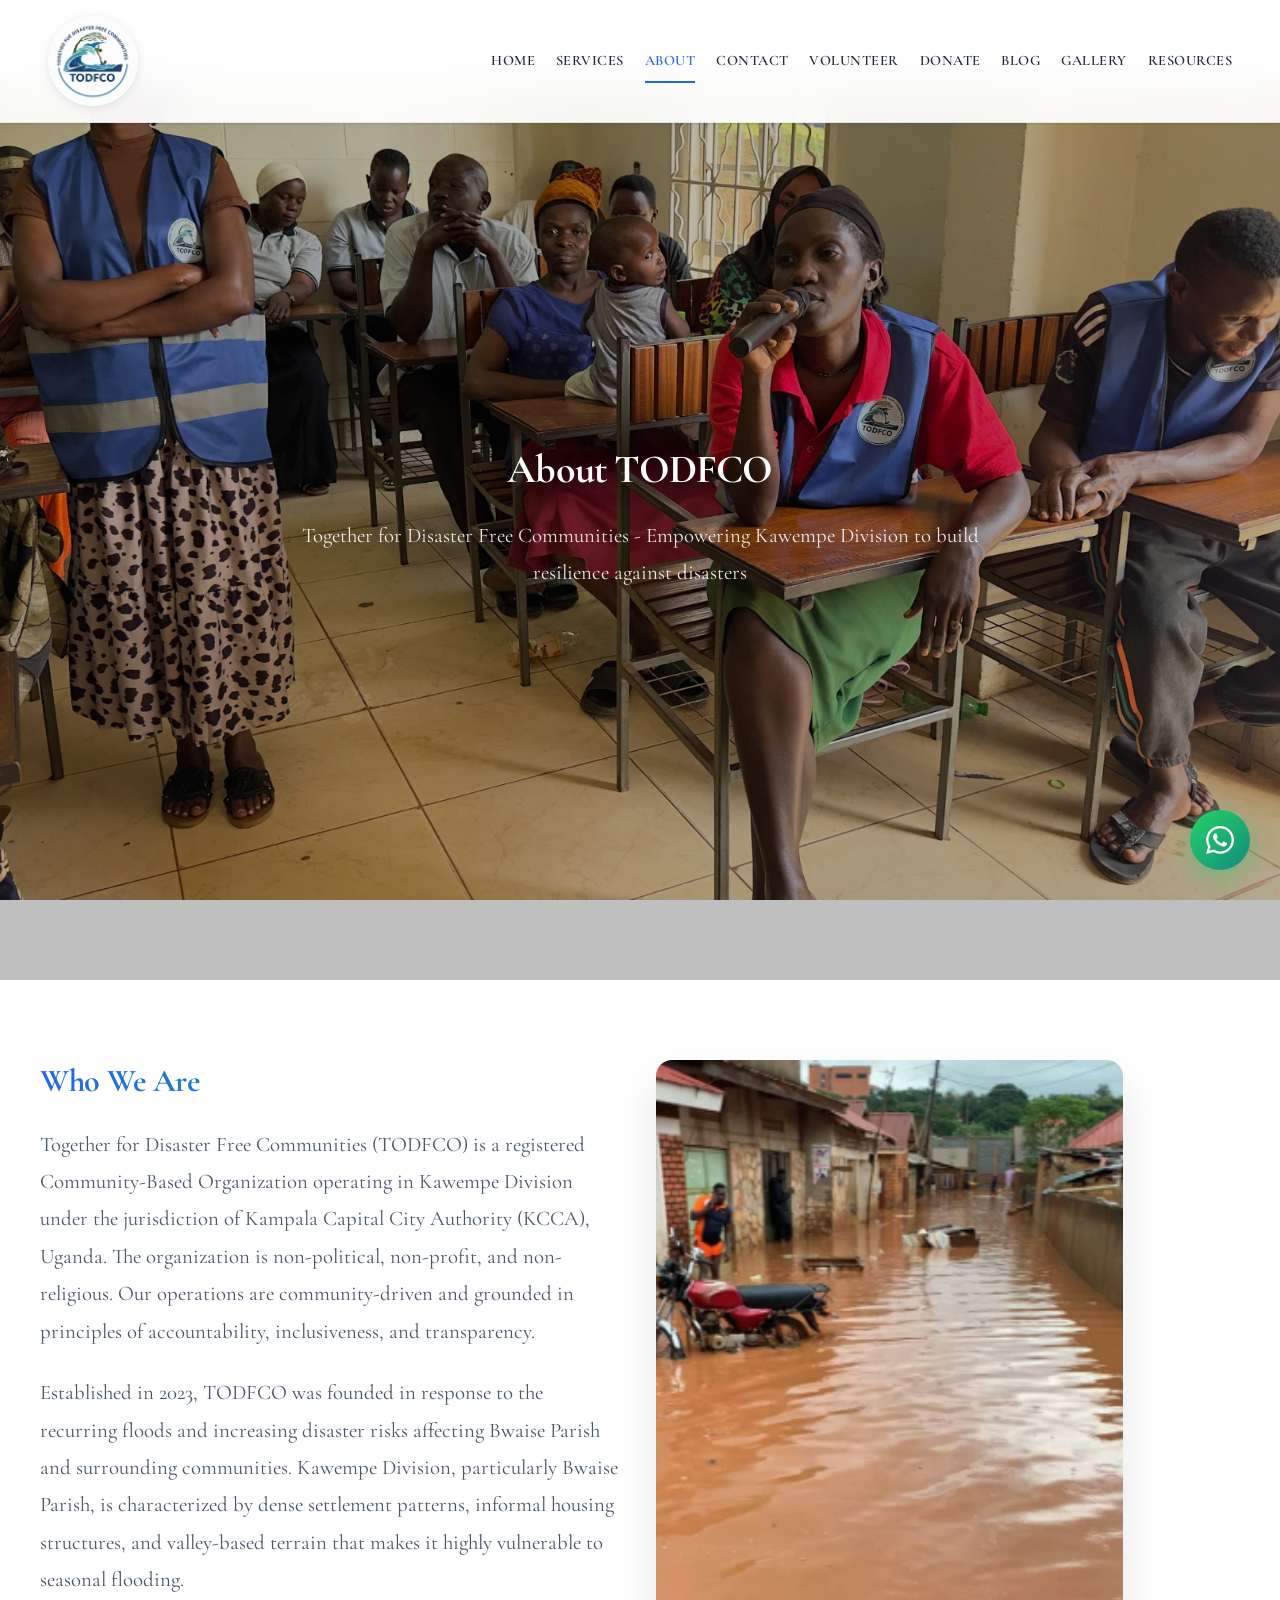
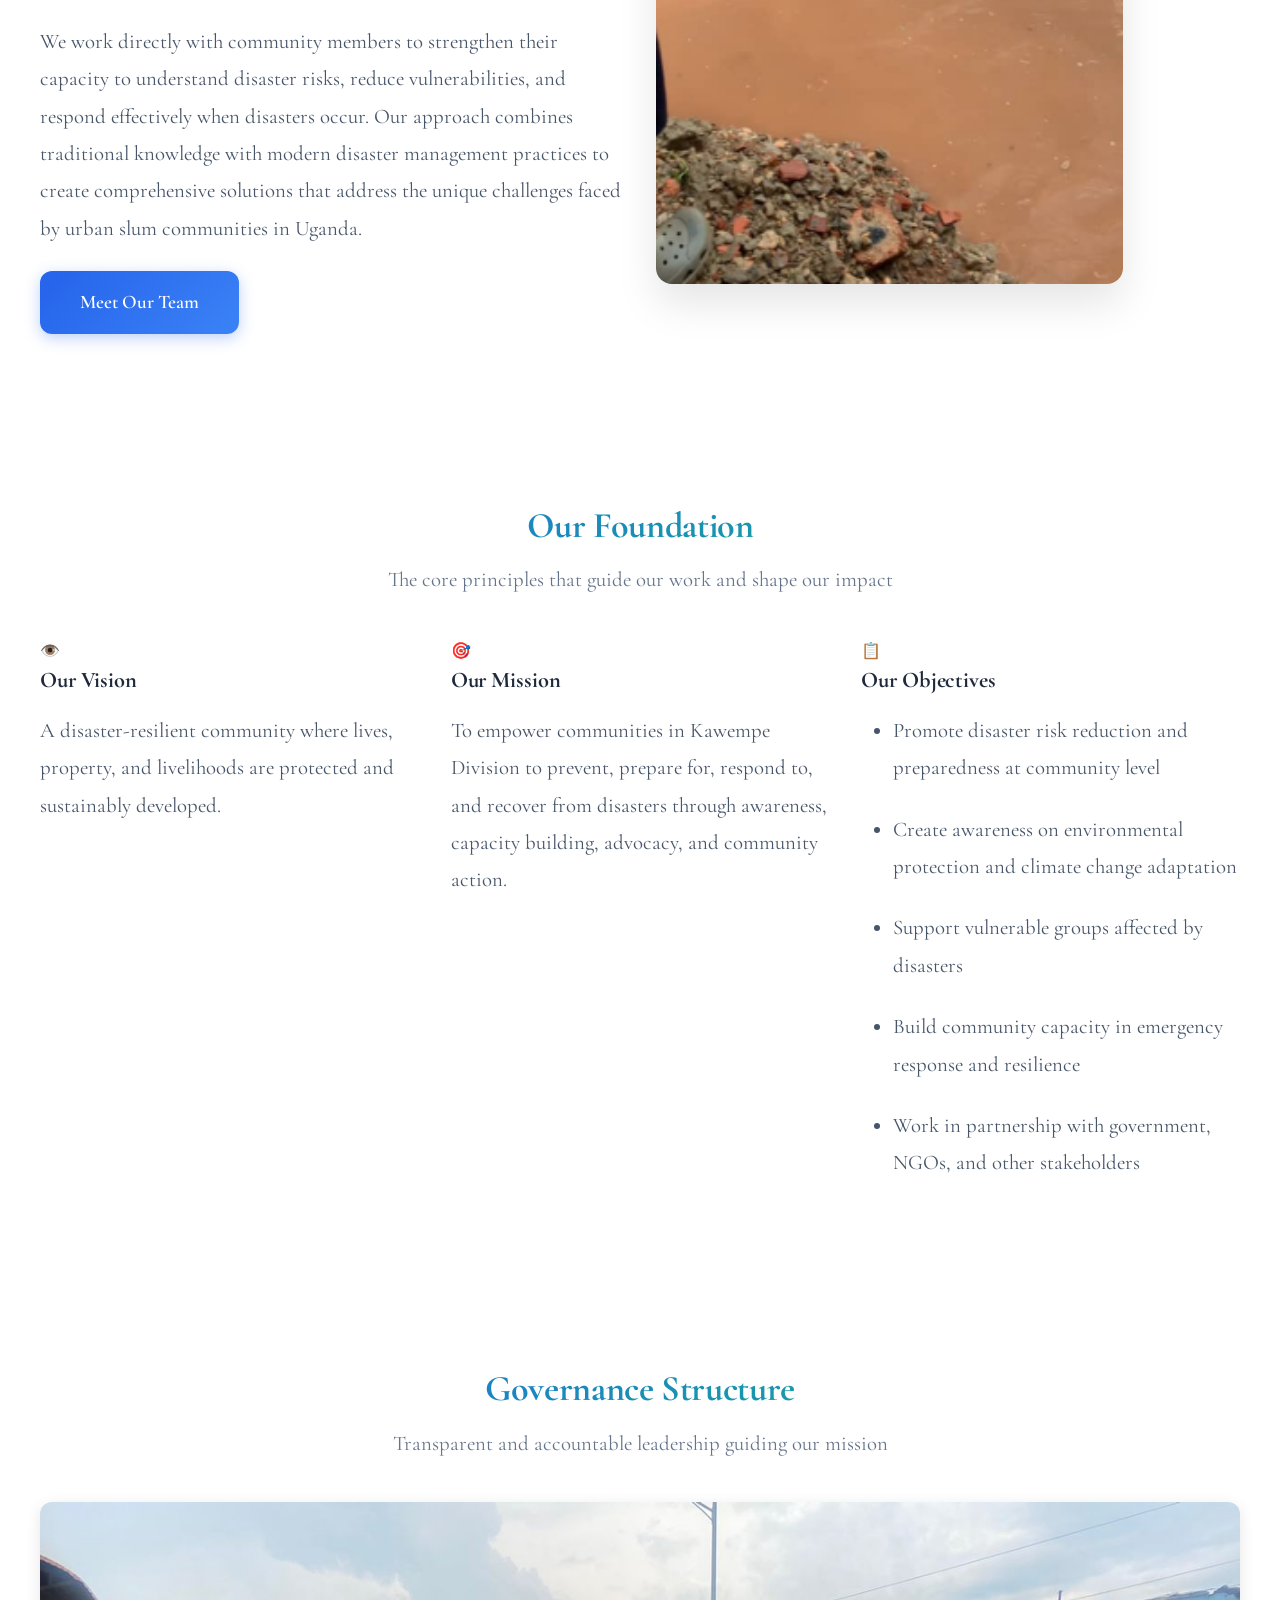
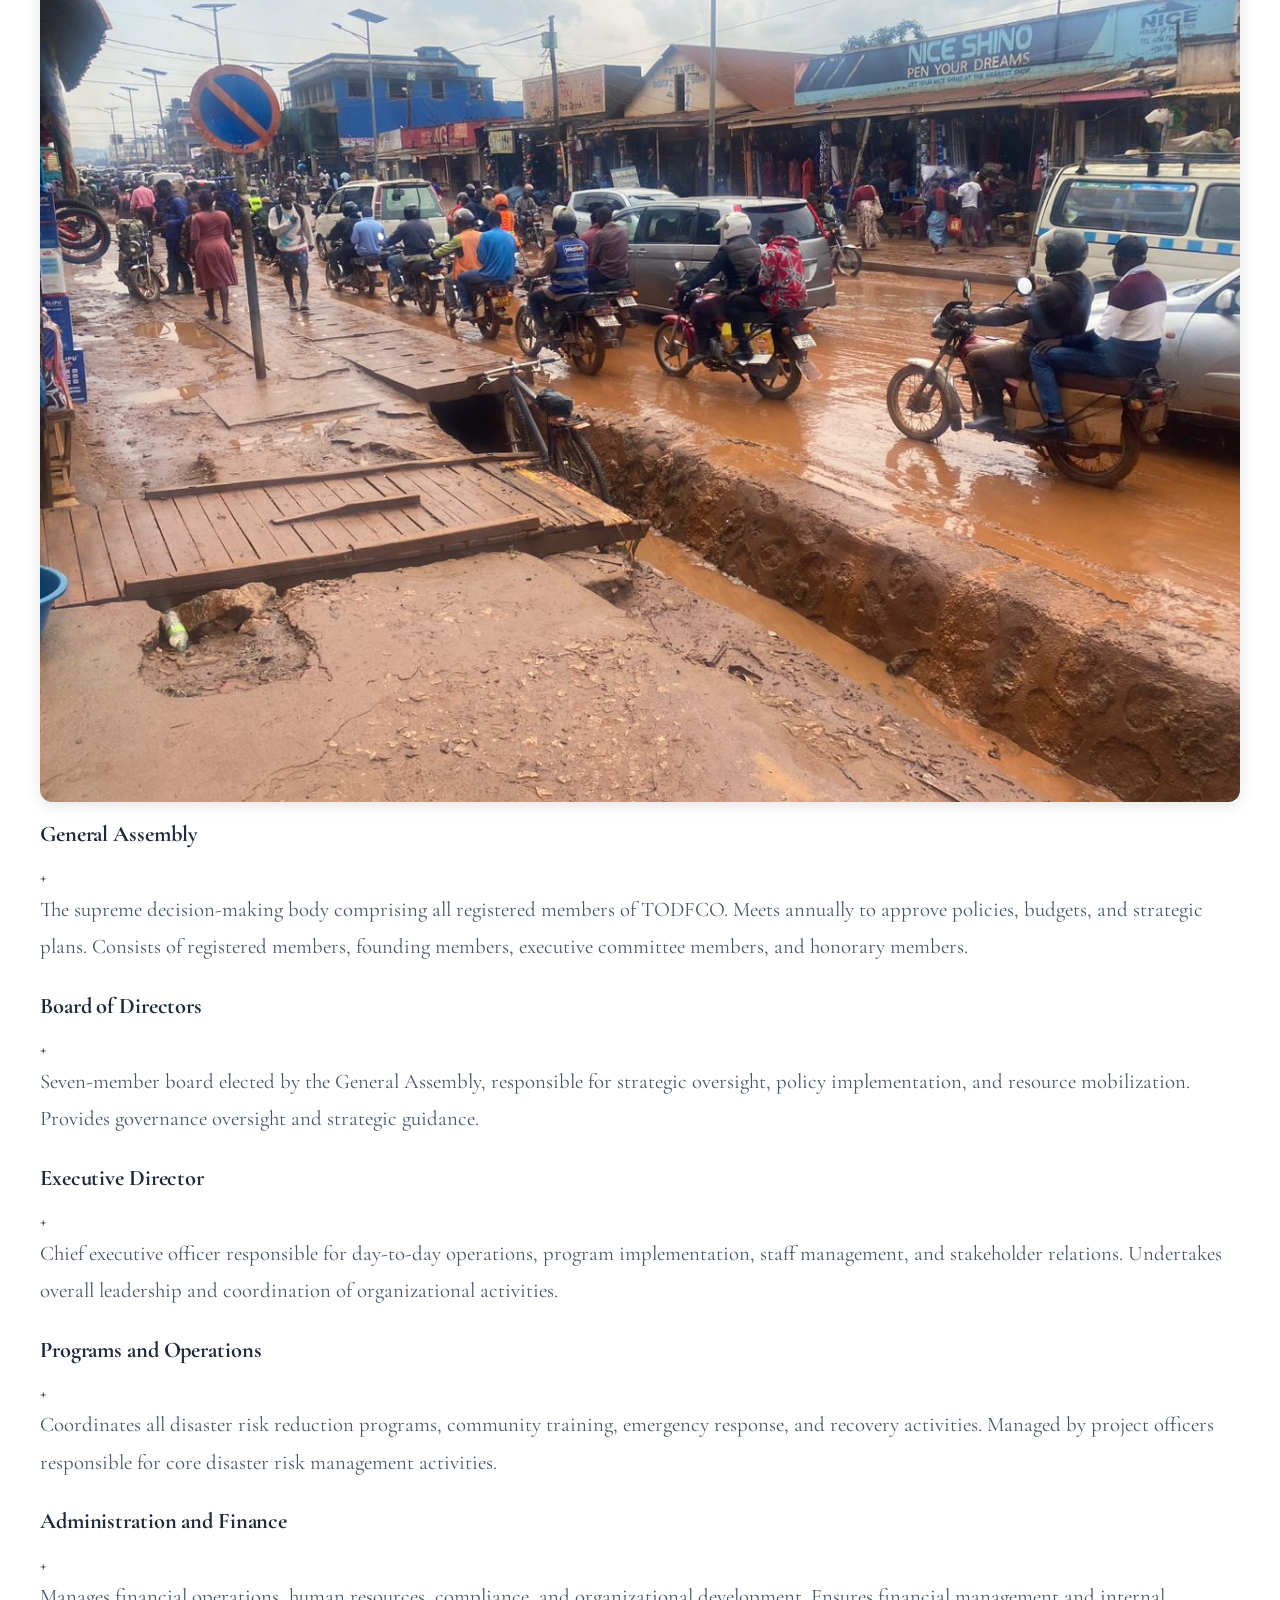
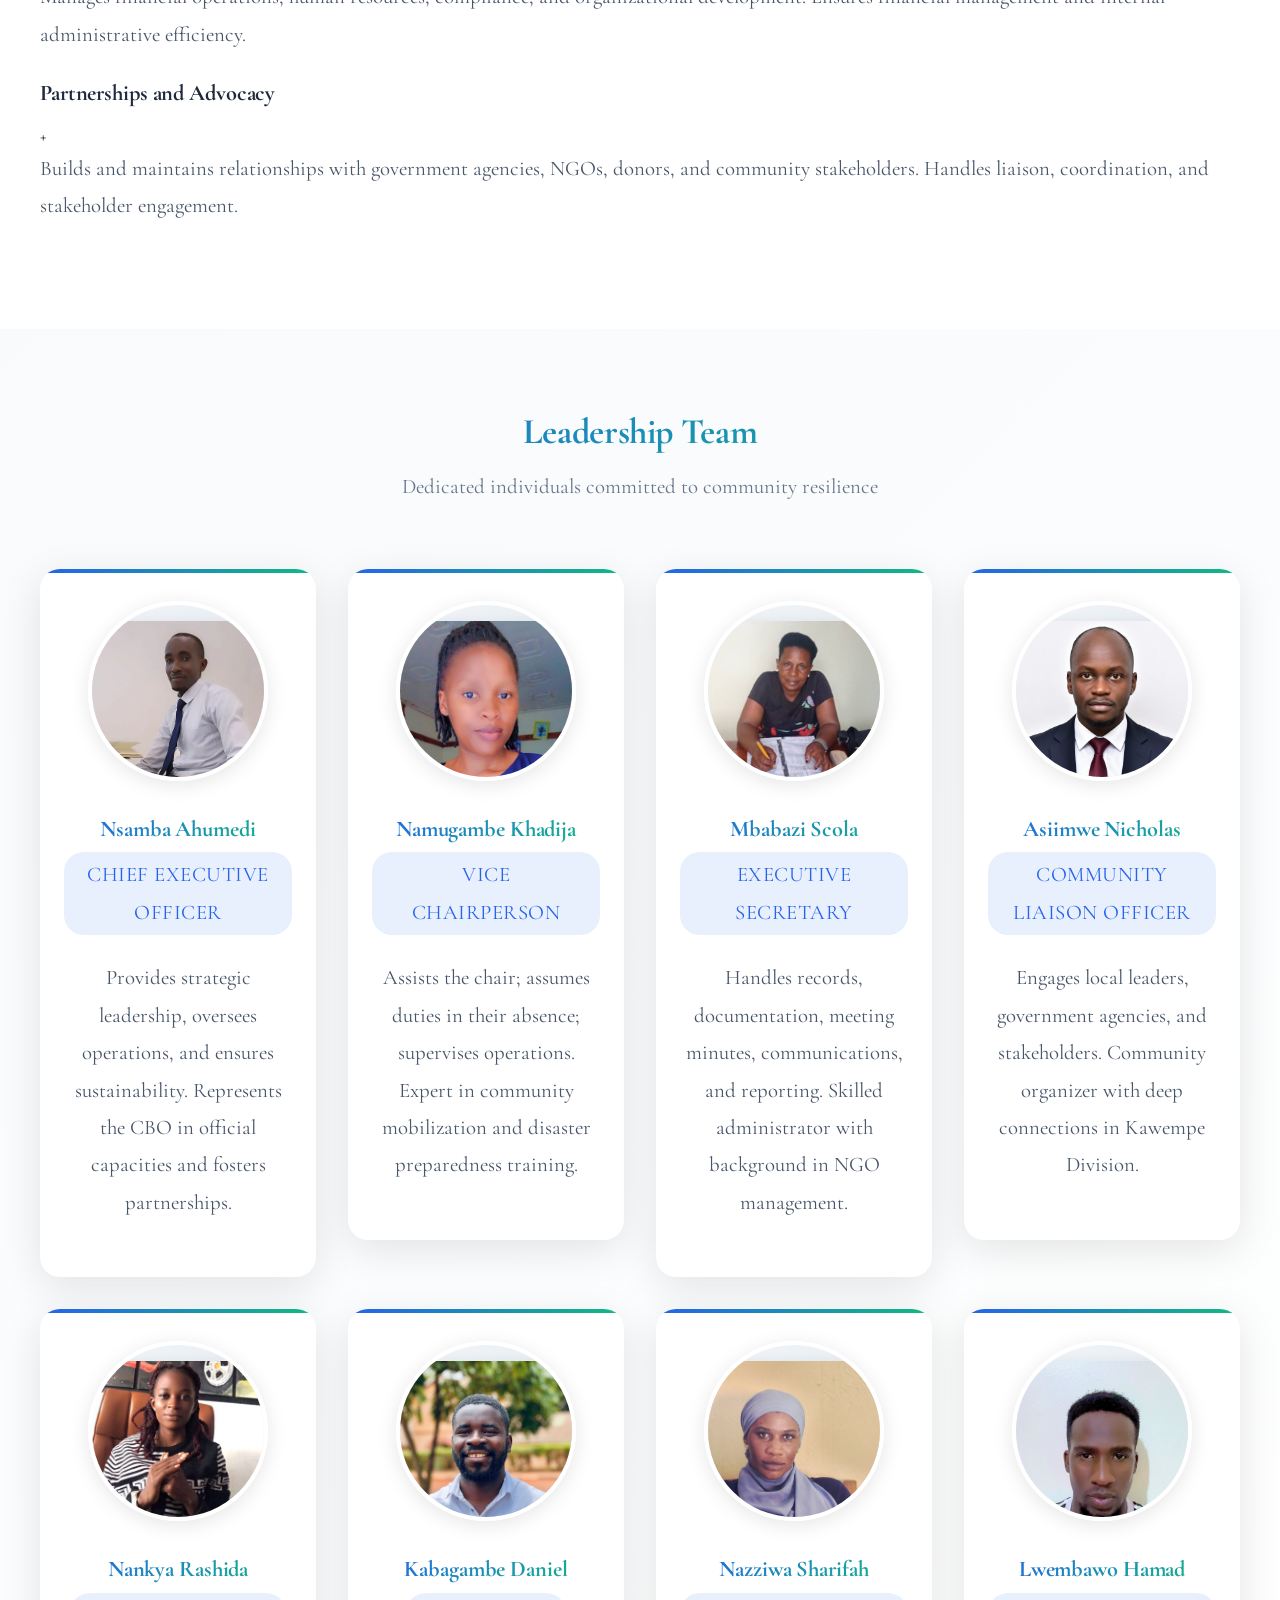
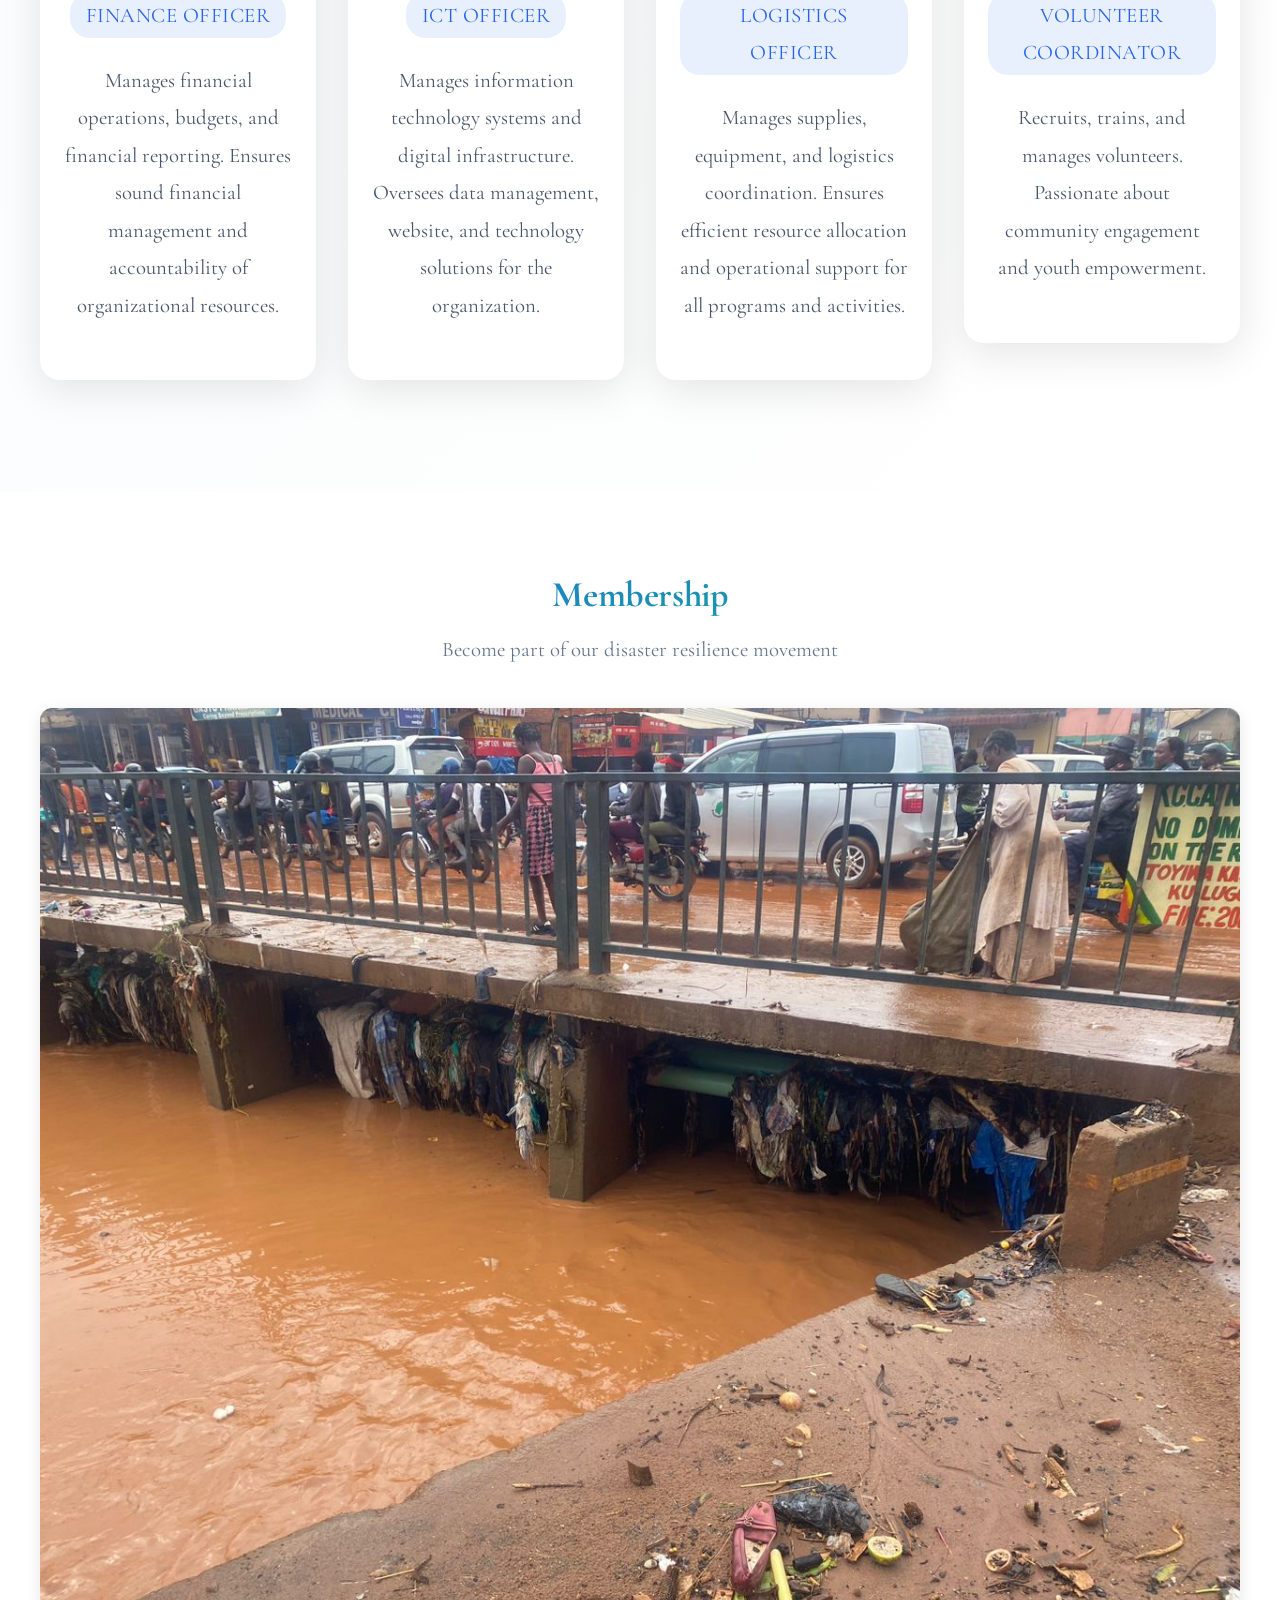
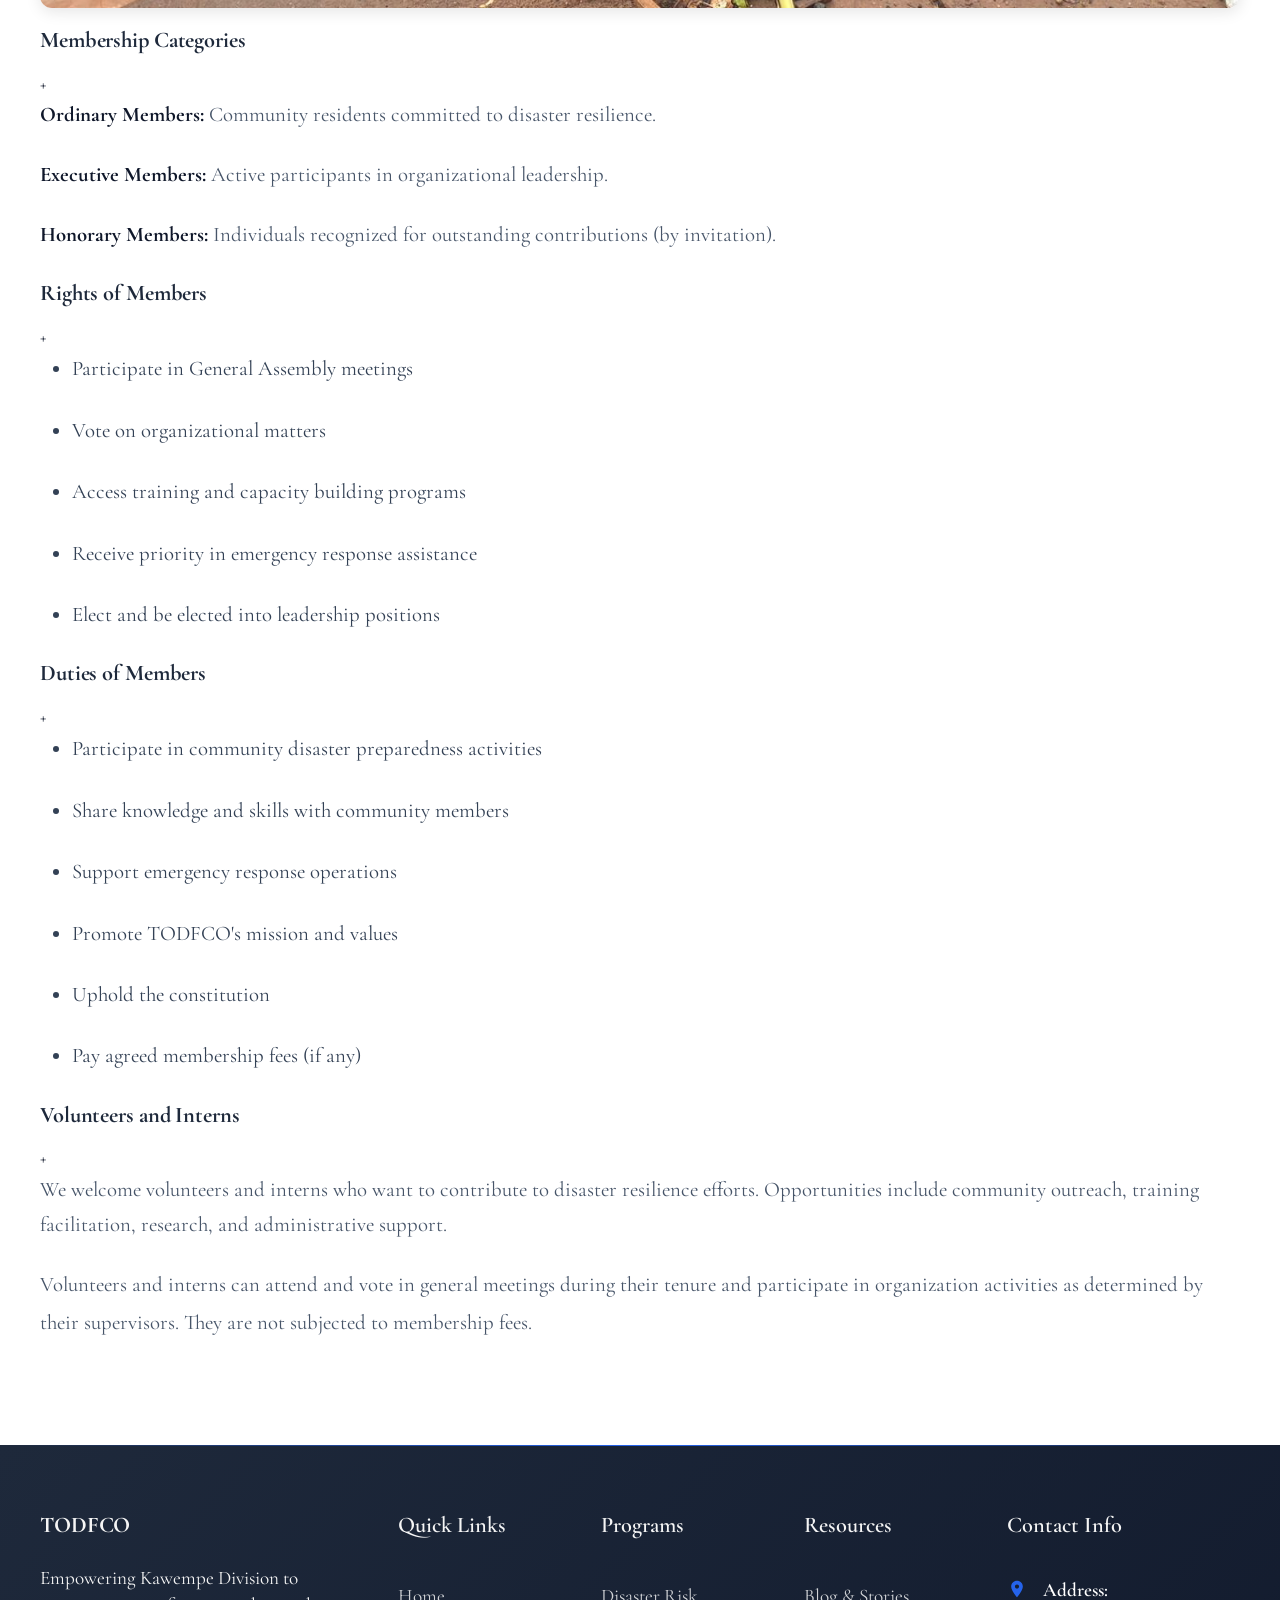
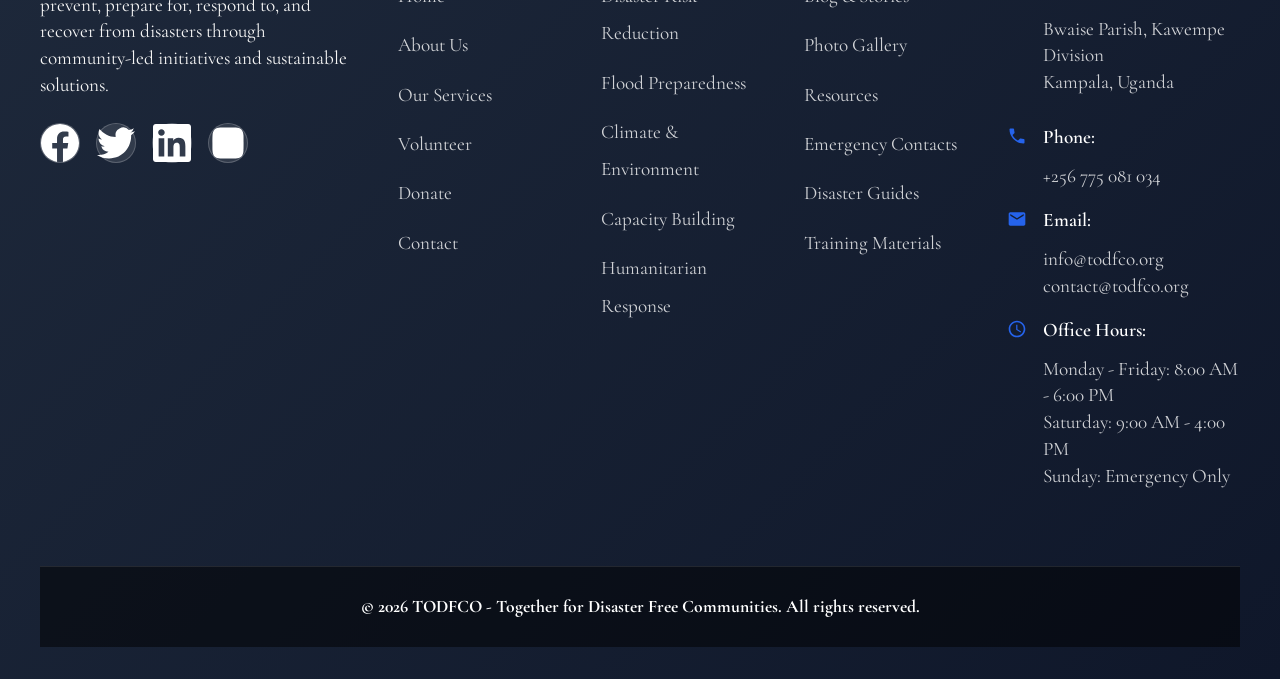
==== about.html @ 514c189b "Removed the hamburger code from main.js entirely — it was inside a DOMContentLoaded that may have be" ====
<!doctype html>
<html lang="en">
  <head>
    <meta charset="UTF-8" />
    <meta name="viewport" content="width=device-width, initial-scale=1.0" />
    <title>About Us | TODFCO - Together for Disaster Free Communities</title>
    <link rel="stylesheet" href="styles.css" />
    <link rel="preconnect" href="https://fonts.googleapis.com" />
    <link rel="preconnect" href="https://fonts.gstatic.com" crossorigin />
    <link
      href="https://fonts.googleapis.com/css2?family=Cormorant+Garamond:wght@300..700&family=Inter:wght@300;400;500;600;700&family=Pirata+One&display=swap"
      rel="stylesheet"
    />
    <link
      rel="stylesheet"
      href="https://cdn.jsdelivr.net/npm/swiper@11/swiper-bundle.min.css"
    />
    <link
      rel="apple-touch-icon"
      sizes="57x57"
      href="images/fav/apple-icon-57x57.png"
    />
    <link
      rel="apple-touch-icon"
      sizes="60x60"
      href="images/fav/apple-icon-60x60.png"
    />
    <link
      rel="apple-touch-icon"
      sizes="72x72"
      href="images/fav/apple-icon-72x72.png"
    />
    <link
      rel="apple-touch-icon"
      sizes="76x76"
      href="images/fav/apple-icon-76x76.png"
    />
    <link
      rel="apple-touch-icon"
      sizes="114x114"
      href="images/fav/apple-icon-114x114.png"
    />
    <link
      rel="apple-touch-icon"
      sizes="120x120"
      href="images/fav/apple-icon-120x120.png"
    />
    <link
      rel="apple-touch-icon"
      sizes="144x144"
      href="images/fav/apple-icon-144x144.png"
    />
    <link
      rel="apple-touch-icon"
      sizes="152x152"
      href="images/fav/apple-icon-152x152.png"
    />
    <link
      rel="apple-touch-icon"
      sizes="180x180"
      href="images/fav/apple-icon-180x180.png"
    />
    <link
      rel="icon"
      type="image/png"
      sizes="192x192"
      href="images/fav/android-icon-192x192.png"
    />
    <link
      rel="icon"
      type="image/png"
      sizes="32x32"
      href="images/fav/favicon-32x32.png"
    />
    <link
      rel="icon"
      type="image/png"
      sizes="96x96"
      href="images/fav/favicon-96x96.png"
    />
    <link
      rel="icon"
      type="image/png"
      sizes="16x16"
      href="images/fav/favicon-16x16.png"
    />
  </head>
  <body class="inner-page">
    <!-- Header -->
    <header class="header">
      <nav class="nav">
        <div class="nav-container">
          <a class="navbar-brand" href="index.html">
            <img
              src="images/logo-modified.png"
              alt="TODFCO Logo"
              class="logo"
              title="TODFCO"
            />
          </a>
          <div class="nav-menu">
            <a href="index.html" class="nav-link">Home</a>
            <a href="services.html" class="nav-link">Services</a>
            <a href="about.html" class="nav-link active">About</a>
            <a href="contact.html" class="nav-link">Contact</a>
            <a href="volunteer.html" class="nav-link">Volunteer</a>
            <a href="donate.html" class="nav-link">Donate</a>
            <a href="blog.html" class="nav-link">Blog</a>
            <a href="gallery.html" class="nav-link">Gallery</a>
            <a href="resources.html" class="nav-link">Resources</a>
          </div>
          <div class="hamburger">
            <span></span>
            <span></span>
            <span></span>
          </div>
        </div>
      </nav>
    </header>

    <!-- About Hero Section -->
    <section class="about-hero">
      <div class="hero-overlay"></div>
      <div class="hero-content">
        <h1>About TODFCO</h1>
        <p>
          Together for Disaster Free Communities - Empowering Kawempe Division
          to build resilience against disasters
        </p>
      </div>
    </section>

    <!-- Organization Introduction -->
    <section class="organization-intro">
      <div class="container">
        <div class="row">
          <div class="col-md-6">
            <div class="intro-content">
              <h2>Who We Are</h2>
              <p>
                Together for Disaster Free Communities (TODFCO) is a registered
                Community-Based Organization operating in Kawempe Division under
                the jurisdiction of Kampala Capital City Authority (KCCA),
                Uganda. The organization is non-political, non-profit, and
                non-religious. Our operations are community-driven and grounded
                in principles of accountability, inclusiveness, and
                transparency.
              </p>
              <p>
                Established in 2023, TODFCO was founded in response to the
                recurring floods and increasing disaster risks affecting Bwaise
                Parish and surrounding communities. Kawempe Division,
                particularly Bwaise Parish, is characterized by dense settlement
                patterns, informal housing structures, and valley-based terrain
                that makes it highly vulnerable to seasonal flooding.
              </p>
              <p>
                We work directly with community members to strengthen their
                capacity to understand disaster risks, reduce vulnerabilities,
                and respond effectively when disasters occur. Our approach
                combines traditional knowledge with modern disaster management
                practices to create comprehensive solutions that address the
                unique challenges faced by urban slum communities in Uganda.
              </p>
              <a href="#leadership" class="cta-button">Meet Our Team</a>
            </div>
          </div>
          <div class="col-md-6">
            <div class="intro-image">
              <img
                src="images/Screenshot from 2026-03-19 23-49-37.png"
                alt="TODFCO Community Engagement"
                class="intro-image-display"
              />
            </div>
          </div>
        </div>
      </div>
    </section>

    <!-- Vision Mission Objectives -->
    <section class="vision-mission">
      <div class="container">
        <div class="section-header">
          <h2>Our Foundation</h2>
          <p>The core principles that guide our work and shape our impact</p>
        </div>
        <div class="row">
          <div class="col-md-4">
            <div class="vision-card">
              <div class="card-icon">
                <span>👁️</span>
              </div>
              <h3>Our Vision</h3>
              <p>
                A disaster-resilient community where lives, property, and
                livelihoods are protected and sustainably developed.
              </p>
            </div>
          </div>
          <div class="col-md-4">
            <div class="mission-card">
              <div class="card-icon">
                <span>🎯</span>
              </div>
              <h3>Our Mission</h3>
              <p>
                To empower communities in Kawempe Division to prevent, prepare
                for, respond to, and recover from disasters through awareness,
                capacity building, advocacy, and community action.
              </p>
            </div>
          </div>
          <div class="col-md-4">
            <div class="objectives-card">
              <div class="card-icon">
                <span>📋</span>
              </div>
              <h3>Our Objectives</h3>
              <ul>
                <li>
                  Promote disaster risk reduction and preparedness at community
                  level
                </li>
                <li>
                  Create awareness on environmental protection and climate
                  change adaptation
                </li>
                <li>Support vulnerable groups affected by disasters</li>
                <li>
                  Build community capacity in emergency response and resilience
                </li>
                <li>
                  Work in partnership with government, NGOs, and other
                  stakeholders
                </li>
              </ul>
            </div>
          </div>
        </div>
      </div>
    </section>

    <!-- Governance Structure -->
    <section class="governance">
      <div class="container">
        <div class="section-header">
          <h2>Governance Structure</h2>
          <p>Transparent and accountable leadership guiding our mission</p>
        </div>
        <div class="governance-content">
          <div class="governance-image">
            <img src="images/sli1.jpeg" alt="Community governance meeting" />
          </div>
          <div class="governance-accordion">
            <div class="accordion-item">
              <div class="accordion-header">
                <h3>General Assembly</h3>
                <span class="accordion-icon">+</span>
              </div>
              <div class="accordion-content">
                <p>
                  The supreme decision-making body comprising all registered
                  members of TODFCO. Meets annually to approve policies,
                  budgets, and strategic plans. Consists of registered members,
                  founding members, executive committee members, and honorary
                  members.
                </p>
              </div>
            </div>
            <div class="accordion-item">
              <div class="accordion-header">
                <h3>Board of Directors</h3>
                <span class="accordion-icon">+</span>
              </div>
              <div class="accordion-content">
                <p>
                  Seven-member board elected by the General Assembly,
                  responsible for strategic oversight, policy implementation,
                  and resource mobilization. Provides governance oversight and
                  strategic guidance.
                </p>
              </div>
            </div>
            <div class="accordion-item">
              <div class="accordion-header">
                <h3>Executive Director</h3>
                <span class="accordion-icon">+</span>
              </div>
              <div class="accordion-content">
                <p>
                  Chief executive officer responsible for day-to-day operations,
                  program implementation, staff management, and stakeholder
                  relations. Undertakes overall leadership and coordination of
                  organizational activities.
                </p>
              </div>
            </div>
            <div class="accordion-item">
              <div class="accordion-header">
                <h3>Programs and Operations</h3>
                <span class="accordion-icon">+</span>
              </div>
              <div class="accordion-content">
                <p>
                  Coordinates all disaster risk reduction programs, community
                  training, emergency response, and recovery activities. Managed
                  by project officers responsible for core disaster risk
                  management activities.
                </p>
              </div>
            </div>
            <div class="accordion-item">
              <div class="accordion-header">
                <h3>Administration and Finance</h3>
                <span class="accordion-icon">+</span>
              </div>
              <div class="accordion-content">
                <p>
                  Manages financial operations, human resources, compliance, and
                  organizational development. Ensures financial management and
                  internal administrative efficiency.
                </p>
              </div>
            </div>
            <div class="accordion-item">
              <div class="accordion-header">
                <h3>Partnerships and Advocacy</h3>
                <span class="accordion-icon">+</span>
              </div>
              <div class="accordion-content">
                <p>
                  Builds and maintains relationships with government agencies,
                  NGOs, donors, and community stakeholders. Handles liaison,
                  coordination, and stakeholder engagement.
                </p>
              </div>
            </div>
          </div>
        </div>
      </div>
    </section>

    <!-- Leadership Team -->
    <section class="leadership" id="leadership">
      <div class="container">
        <div class="section-header animate-fadeIn">
          <h2>Leadership Team</h2>
          <p>Dedicated individuals committed to community resilience</p>
        </div>
        <div class="team-grid">
          <div class="row">
            <div class="col-md-3">
              <div
                class="team-member hover-lift animate-fadeInUp"
                style="animation-delay: 0.1s"
              >
                <div class="member-photo">
                  <img
                    src="images/Ahumedi Nsamba.jpeg"
                    alt="Chief Executive Officer"
                  />
                </div>
                <div class="member-info">
                  <h3>Nsamba Ahumedi</h3>
                  <p class="member-role">Chief Executive Officer</p>
                  <p class="member-bio">
                    Provides strategic leadership, oversees operations, and
                    ensures sustainability. Represents the CBO in official
                    capacities and fosters partnerships.
                  </p>
                </div>
              </div>
            </div>
            <div class="col-md-3">
              <div
                class="team-member hover-lift animate-fadeInUp"
                style="animation-delay: 0.2s"
              >
                <div class="member-photo">
                  <img
                    src="images/Namugambe Khadija .jpeg"
                    alt="Vice Chairperson"
                  />
                </div>
                <div class="member-info">
                  <h3>Namugambe Khadija</h3>
                  <p class="member-role">Vice Chairperson</p>
                  <p class="member-bio">
                    Assists the chair; assumes duties in their absence;
                    supervises operations. Expert in community mobilization and
                    disaster preparedness training.
                  </p>
                </div>
              </div>
            </div>
            <div class="col-md-3">
              <div
                class="team-member hover-lift animate-fadeInUp"
                style="animation-delay: 0.3s"
              >
                <div class="member-photo">
                  <img
                    src="images/Mbabazi Scola.jpeg"
                    alt="Executive Secretary"
                  />
                </div>
                <div class="member-info">
                  <h3>Mbabazi Scola</h3>
                  <p class="member-role">Executive Secretary</p>
                  <p class="member-bio">
                    Handles records, documentation, meeting minutes,
                    communications, and reporting. Skilled administrator with
                    background in NGO management.
                  </p>
                </div>
              </div>
            </div>
            <div class="col-md-3">
              <div
                class="team-member hover-lift animate-fadeInUp"
                style="animation-delay: 0.5s"
              >
                <div class="member-photo">
                  <img src="images/Nicholas asiimwe.jpeg" alt="Community Liaison Officer" />
                </div>
                <div class="member-info">
                  <h3>Asiimwe Nicholas</h3>
                  <p class="member-role">Community Liaison Officer</p>
                  <p class="member-bio">
                    Engages local leaders, government agencies, and
                    stakeholders. Community organizer with deep connections in
                    Kawempe Division.
                  </p>
                </div>
              </div>
            </div>
          </div>
          <div class="row">
            <div class="col-md-3">
              <div
                class="team-member hover-lift animate-fadeInUp"
                style="animation-delay: 0.5s"
              >
                <div class="member-photo">
                  <img src="images/Nankya Rashida.jpeg" alt="Finance Officer" />
                </div>
                <div class="member-info">
                  <h3>Nankya Rashida</h3>
                  <p class="member-role">Finance Officer</p>
                  <p class="member-bio">
                    Manages financial operations, budgets, and financial
                    reporting. Ensures sound financial management and
                    accountability of organizational resources.
                  </p>
                </div>
              </div>
            </div>
            <div class="col-md-3">
              <div
                class="team-member hover-lift animate-fadeInUp"
                style="animation-delay: 0.6s"
              >
                <div class="member-photo">
                  <img src="images/danielkabagambe.jpg" alt="ICT Officer" />
                </div>
                <div class="member-info">
                  <h3>Kabagambe Daniel</h3>
                  <p class="member-role">ICT Officer</p>
                  <p class="member-bio">
                    Manages information technology systems and digital
                    infrastructure. Oversees data management, website, and
                    technology solutions for the organization.
                  </p>
                </div>
              </div>
            </div>
            <div class="col-md-3">
              <div
                class="team-member hover-lift animate-fadeInUp"
                style="animation-delay: 0.7s"
              >
                <div class="member-photo">
                  <img
                    src="images/Nazziwa Sharifah.jpeg"
                    alt="Logistics officer"
                  />
                </div>
                <div class="member-info">
                  <h3>Nazziwa Sharifah</h3>
                  <p class="member-role">Logistics officer</p>
                  <p class="member-bio">
                    Manages supplies, equipment, and logistics coordination.
                    Ensures efficient resource allocation and operational
                    support for all programs and activities.
                  </p>
                </div>
              </div>
            </div>
            <div class="col-md-3">
              <div
                class="team-member hover-lift animate-fadeInUp"
                style="animation-delay: 0.8s"
              >
                <div class="member-photo">
                  <img
                    src="images/Lwembawo Hamad.jpeg"
                    alt="Volunteer Coordinator"
                  />
                </div>
                <div class="member-info">
                  <h3>Lwembawo Hamad</h3>
                  <p class="member-role">Volunteer Coordinator</p>
                  <p class="member-bio">
                    Recruits, trains, and manages volunteers. Passionate about
                    community engagement and youth empowerment.
                  </p>
                </div>
              </div>
            </div>
          </div>
        </div>
      </div>
    </section>

    <!-- Membership -->
    <section class="membership">
      <div class="container">
        <div class="section-header">
          <h2>Membership</h2>
          <p>Become part of our disaster resilience movement</p>
        </div>
        <div class="membership-content">
          <div class="membership-image">
            <img src="images/sli2.jpeg" alt="Community meeting" />
          </div>
          <div class="membership-accordion">
            <div class="accordion-item">
              <div class="accordion-header">
                <h3>Membership Categories</h3>
                <span class="accordion-icon">+</span>
              </div>
              <div class="accordion-content">
                <p>
                  <strong>Ordinary Members:</strong> Community residents
                  committed to disaster resilience.
                </p>
                <p>
                  <strong>Executive Members:</strong> Active participants in
                  organizational leadership.
                </p>
                <p>
                  <strong>Honorary Members:</strong> Individuals recognized for
                  outstanding contributions (by invitation).
                </p>
              </div>
            </div>
            <div class="accordion-item">
              <div class="accordion-header">
                <h3>Rights of Members</h3>
                <span class="accordion-icon">+</span>
              </div>
              <div class="accordion-content">
                <ul>
                  <li>Participate in General Assembly meetings</li>
                  <li>Vote on organizational matters</li>
                  <li>Access training and capacity building programs</li>
                  <li>Receive priority in emergency response assistance</li>
                  <li>Elect and be elected into leadership positions</li>
                </ul>
              </div>
            </div>
            <div class="accordion-item">
              <div class="accordion-header">
                <h3>Duties of Members</h3>
                <span class="accordion-icon">+</span>
              </div>
              <div class="accordion-content">
                <ul>
                  <li>
                    Participate in community disaster preparedness activities
                  </li>
                  <li>Share knowledge and skills with community members</li>
                  <li>Support emergency response operations</li>
                  <li>Promote TODFCO's mission and values</li>
                  <li>Uphold the constitution</li>
                  <li>Pay agreed membership fees (if any)</li>
                </ul>
              </div>
            </div>
            <div class="accordion-item">
              <div class="accordion-header">
                <h3>Volunteers and Interns</h3>
                <span class="accordion-icon">+</span>
              </div>
              <div class="accordion-content">
                <p>
                  We welcome volunteers and interns who want to contribute to
                  disaster resilience efforts. Opportunities include community
                  outreach, training facilitation, research, and administrative
                  support.
                </p>
                <p>
                  Volunteers and interns can attend and vote in general meetings
                  during their tenure and participate in organization activities
                  as determined by their supervisors. They are not subjected to
                  membership fees.
                </p>
              </div>
            </div>
          </div>
        </div>
      </div>
    </section>

    <!-- Footer -->
    <footer class="footer">
      <div class="container">
        <div class="footer-content">
          <div class="footer-section">
            <div class="footer-logo">
              <h3>TODFCO</h3>
              <p>Together for Disaster Free Communities</p>
            </div>
            <div class="footer-description">
              <p>
                Empowering Kawempe Division to prevent, prepare for, respond to,
                and recover from disasters through community-led initiatives and
                sustainable solutions.
              </p>
              <div class="social-links">
                <a
                  href="https://facebook.com/todfco"
                  target="_blank"
                  rel="noopener"
                  class="social-link"
                  aria-label="Facebook"
                >
                  <svg viewBox="0 0 24 24" fill="currentColor">
                    <path
                      d="M24 12.073c0-6.627-5.373-12-12-12s-12 5.373-12 12c0 5.99 4.388 10.954 10.125 11.854v-8.385H7.078v-3.47h3.047V9.43c0-3.007 1.792-4.669 4.533-4.669 1.312 0 2.686.235 2.686.235v2.953H15.83c-1.491 0-1.956.925-1.956 1.874v2.25h3.328l-.532 3.47h-2.796v8.385C19.612 23.027 24 18.062 24 12.073z"
                    />
                  </svg>
                </a>
                <a
                  href="https://twitter.com/todfco"
                  target="_blank"
                  rel="noopener"
                  class="social-link"
                  aria-label="Twitter"
                >
                  <svg viewBox="0 0 24 24" fill="currentColor">
                    <path
                      d="M23.953 4.57a10 10 0 01-2.825.775 4.958 4.958 0 002.163-2.723c-.951.555-2.005.959-3.127 1.184a4.92 4.92 0 00-8.384 4.482C7.69 8.095 4.067 6.13 1.64 3.162a4.822 4.822 0 00-.666 2.475c0 1.71.87 3.213 2.188 4.096a4.904 4.904 0 01-2.228-.616v.06a4.923 4.923 0 003.946 4.827 4.996 4.996 0 01-2.212.085 4.936 4.936 0 004.604 3.417 9.867 9.867 0 01-6.102 2.105c-.39 0-.779-.023-1.17-.067a13.995 13.995 0 007.557 2.209c9.053 0 13.998-7.496 13.998-13.985 0-.21 0-.42-.015-.63A9.935 9.935 0 0024 4.59z"
                    />
                  </svg>
                </a>
                <a
                  href="https://linkedin.com/company/todfco"
                  target="_blank"
                  rel="noopener"
                  class="social-link"
                  aria-label="LinkedIn"
                >
                  <svg viewBox="0 0 24 24" fill="currentColor">
                    <path
                      d="M20.447 20.452h-3.554v-5.569c0-1.328-.027-3.037-1.852-3.037-1.853 0-2.136 1.445-2.136 2.939v5.667H9.351V9h3.414v1.561h.046c.477-.9 1.637-1.85 3.37-1.85 3.601 0 4.267 2.37 4.267 5.455v6.286zM5.337 7.433c-1.144 0-2.063-.926-2.063-2.065 0-1.138.92-2.063 2.063-2.063 1.14 0 2.064.925 2.064 2.063 0 1.139-.925 2.065-2.064 2.065zm1.782 13.019H3.555V9h3.564v11.452zM22.225 0H1.771C.792 0 0 .774 0 1.729v20.542C0 23.227.792 24 1.771 24h20.451C23.2 24 24 23.227 24 22.271V1.729C24 .774 23.2 0 22.222 0h.003z"
                    />
                  </svg>
                </a>
                <a
                  href="https://instagram.com/todfco"
                  target="_blank"
                  rel="noopener"
                  class="social-link"
                  aria-label="Instagram"
                >
                  <svg viewBox="0 0 24 24" fill="currentColor">
                    <path
                      d="M12 2.163c3.204 0 3.584.012 4.85.07 3.252.148 4.771 1.691 4.919 4.919.058 1.265.069 1.645.069 4.849 0 3.205-.012 3.584-.069 4.849-.149 3.225-1.664 4.771-4.919 4.919-1.266.058-1.644.07-4.85.07-3.204 0-3.584-.012-4.849-.07-3.26-.149-4.771-1.699-4.919-4.92-.058-1.265-.07-1.644-.07-4.849 0-3.204.013-3.583.07-4.849.149-3.227 1.664-4.771 4.919-4.919 1.266-.057 1.645-.069 4.849-.069 3.204 0 3.584.011 4.849.069 3.252.148 4.771 1.691 4.919 4.919.058 1.265.07 1.645.07 4.849 0 3.204-.012 3.584-.069 4.849-.149 3.225-1.664 4.771-4.919 4.919-1.266.058-1.645.07-4.85.07zm0-2.163c-3.259 0-3.667-.014-4.947-.072-4.358-.2-6.78-2.618-6.98-6.98-.059-1.281-.073-1.689-.073-4.948 0-3.259.014-3.668.072-4.948.2-4.358 2.617-6.78 6.979-6.98 1.281-.058 1.689-.072 4.948-.072 3.259 0 3.668.014 4.948.072 4.358.2 6.78 2.618 6.98 6.98.058 1.281.072 1.689.072 4.948 0 3.259-.014 3.668-.072 4.948-.2 4.358-2.618 6.78-6.98 6.979-1.28.058-1.689.072-4.948.072zm-5.48-6.836a4.5 4.5 0 118.998 0 4.5 4.5 0 01-8.998 0zm4.5 2.25a2.25 2.25 0 110-4.5 2.25 2.25 0 010 4.5z"
                    />
                  </svg>
                </a>
              </div>
            </div>
          </div>

          <div class="footer-section">
            <h4>Quick Links</h4>
            <ul class="footer-links">
              <li><a href="index.html">Home</a></li>
              <li><a href="about.html">About Us</a></li>
              <li><a href="services.html">Our Services</a></li>
              <li><a href="volunteer.html">Volunteer</a></li>
              <li><a href="donate.html">Donate</a></li>
              <li><a href="contact.html">Contact</a></li>
            </ul>
          </div>

          <div class="footer-section">
            <h4>Programs</h4>
            <ul class="footer-links">
              <li>
                <a href="services.html#disaster-risk"
                  >Disaster Risk Reduction</a
                >
              </li>
              <li>
                <a href="services.html#flood-prepared">Flood Preparedness</a>
              </li>
              <li>
                <a href="services.html#climate-environment"
                  >Climate & Environment</a
                >
              </li>
              <li>
                <a href="services.html#capacity-building">Capacity Building</a>
              </li>
              <li>
                <a href="services.html#humanitarian">Humanitarian Response</a>
              </li>
            </ul>
          </div>

          <div class="footer-section">
            <h4>Resources</h4>
            <ul class="footer-links">
              <li><a href="blog.html">Blog & Stories</a></li>
              <li><a href="gallery.html">Photo Gallery</a></li>
              <li><a href="resources.html">Resources</a></li>
              <li><a href="resources.html#emergency">Emergency Contacts</a></li>
              <li><a href="resources.html#guides">Disaster Guides</a></li>
              <li><a href="resources.html#training">Training Materials</a></li>
            </ul>
          </div>

          <div class="footer-section">
            <h4>Contact Info</h4>
            <div class="contact-info">
              <div class="contact-item">
                <svg
                  viewBox="0 0 24 24"
                  fill="currentColor"
                  class="contact-icon"
                >
                  <path
                    d="M12 2C8.13 2 5 5.13 5 9c0 5.25 7 13 7 13s7-7.75 7-13c0-3.87-3.13-7-7-7zm0 9.5c-1.38 0-2.5-1.12-2.5-2.5s1.12-2.5 2.5-2.5 2.5 1.12 2.5 2.5-1.12 2.5-2.5 2.5z"
                  />
                </svg>
                <div class="contact-details">
                  <p><strong>Address:</strong></p>
                  <p>Bwaise Parish, Kawempe Division<br />Kampala, Uganda</p>
                </div>
              </div>

              <div class="contact-item">
                <svg
                  viewBox="0 0 24 24"
                  fill="currentColor"
                  class="contact-icon"
                >
                  <path
                    d="M6.62 10.79c1.44 2.83 3.76 5.14 6.59 6.59l2.2-2.2c.27-.27.67-.36 1.02-.24 1.12.37 2.33.57 3.57.57.55 0 1 .45 1 1V20c0 .55-.45 1-1 1-9.39 0-17-7.61-17-17 0-.55.45-1 1-1h3.5c.55 0 1 .45 1 1 0 1.25.2 2.45.57 3.57.11.35.03.74-.25 1.02l-2.2 2.2z"
                  />
                </svg>
                <div class="contact-details">
                  <p><strong>Phone:</strong></p>
                  <a href="tel:+256775081034">+256 775 081 034</a>
                </div>
              </div>

              <div class="contact-item">
                <svg
                  viewBox="0 0 24 24"
                  fill="currentColor"
                  class="contact-icon"
                >
                  <path
                    d="M20 4H4c-1.1 0-1.99.9-1.99 2L2 18c0 1.1.9 2 2 2h16c1.1 0 2-.9 2-2V6c0-1.1-.9-2-2-2zm0 4l-8 5-8-5V6l8 5 8-5v2z"
                  />
                </svg>
                <div class="contact-details">
                  <p><strong>Email:</strong></p>
                  <a href="mailto:info@todfco.org">info@todfco.org</a><br />
                  <a href="mailto:contact@todfco.org">contact@todfco.org</a>
                </div>
              </div>

              <div class="contact-item">
                <svg
                  viewBox="0 0 24 24"
                  fill="currentColor"
                  class="contact-icon"
                >
                  <path
                    d="M11.99 2C6.47 2 2 6.48 2 12s4.47 10 9.99 10C17.52 22 22 17.52 22 12S17.52 2 11.99 2zM12 20c-4.42 0-8-3.58-8-8s3.58-8 8-8 8 3.58 8 8-3.58 8-8 8zm.5-13H11v6l5.25 3.15.75-1.23-4.5-2.67z"
                  />
                </svg>
                <div class="contact-details">
                  <p><strong>Office Hours:</strong></p>
                  <p>
                    Monday - Friday: 8:00 AM - 6:00 PM<br />Saturday: 9:00 AM -
                    4:00 PM<br />Sunday: Emergency Only
                  </p>
                </div>
              </div>
            </div>
          </div>
        </div>

        <div class="footer-bottom">
          <div class="footer-bottom-content">
            <p class="copyright">
              &copy; <span id="year"></span> TODFCO - Together for Disaster Free
              Communities. All rights reserved.
            </p>
          </div>
        </div>
      </div>
    </footer>

    <!-- WhatsApp Floating Button -->
    <a
      href="https://wa.me/256775081034"
      class="whatsapp-float"
      target="_blank"
      rel="noopener noreferrer"
    >
      <svg viewBox="0 0 24 24" fill="white" width="24" height="24">
        <path
          d="M17.472 14.382c-.297-.149-1.758-.867-2.03-.967-.273-.099-.471-.149-.67.149-.197.297-.767.966-.94 1.164-.173.199-.347.223-.644.075-.297-.15-1.255-.463-2.39-1.475-.883-.788-1.48-1.761-1.653-2.059-.173-.297-.018-.458.13-.606.134-.133.298-.347.446-.52.149-.174.198-.298.298-.497.099-.198.05-.371-.025-.52-.075-.149-.669-1.612-.916-2.207-.242-.579-.487-.5-.669-.51-.173-.008-.371-.01-.57-.01-.198 0-.52.074-.792.372-.272.297-1.04 1.016-1.04 2.479 0 1.462 1.065 2.875 1.213 3.074.149.198 2.096 3.2 5.077 4.487.709.306 1.262.489 1.694.625.712.227 1.36.195 1.871.118.571-.085 1.758-.719 2.006-1.413.248-.694.248-1.289.173-1.413-.074-.124-.272-.198-.57-.347m-5.421 7.403h-.004a9.87 9.87 0 01-5.031-1.378l-.361-.214-3.741.982.998-3.648-.235-.374a9.86 9.86 0 01-1.51-5.26c.001-5.45 4.436-9.884 9.888-9.884 2.64 0 5.122 1.03 6.988 2.898a9.825 9.825 0 012.893 6.994c-.003 5.45-4.437 9.884-9.885 9.884m8.413-18.297A11.815 11.815 0 0012.05 0C5.495 0 .16 5.335.157 11.892c0 2.096.547 4.142 1.588 5.945L.057 24l6.305-1.654a11.882 11.882 0 005.683 1.448h.005c6.554 0 11.89-5.335 11.893-11.893A11.821 11.821 0 0020.465 3.488"
        />
      </svg>
    </a>

    <script src="https://cdn.jsdelivr.net/npm/swiper@11/swiper-bundle.min.js"></script>
    <script src="main.js"></script>
    <script>
      (function () {
        var btn = document.querySelector(".hamburger");
        var menu = document.querySelector(".nav-menu");
        if (!btn || !menu) return;
        btn.addEventListener("click", function (e) {
          e.stopPropagation();
          var open = menu.classList.toggle("active");
          btn.classList.toggle("active", open);
          document.body.style.overflow = open ? "hidden" : "";
        });
        document.addEventListener("click", function (e) {
          if (!menu.classList.contains("active")) return;
          if (!menu.contains(e.target) && !btn.contains(e.target)) {
            menu.classList.remove("active");
            btn.classList.remove("active");
            document.body.style.overflow = "";
          }
        });
        menu.querySelectorAll("a").forEach(function (a) {
          a.addEventListener("click", function () {
            menu.classList.remove("active");
            btn.classList.remove("active");
            document.body.style.overflow = "";
          });
        });
      })();
    </script>
  </body>
</html>
---- styles.css ----
/* Reset and Base Styles */
* {
  margin: 0;
  padding: 0;
  box-sizing: border-box;
}

body {
  font-family: "Cormorant Garamond", serif;
  line-height: 1.6;
  color: #0f172a;
  overflow-x: hidden;
  background: #fff;
  font-weight: 400;
  font-optical-sizing: auto;
}

/* Smooth Scrolling */
html {
  scroll-behavior: smooth;
}

/* Custom Scrollbar */
::-webkit-scrollbar {
  width: 10px;
}

::-webkit-scrollbar-track {
  background: #f1f5f9;
}

::-webkit-scrollbar-thumb {
  background: linear-gradient(135deg, #2563eb, #3b82f6);
  border-radius: 5px;
}

::-webkit-scrollbar-thumb:hover {
  background: linear-gradient(135deg, #1d4ed8, #2563eb);
}

/* Selection Styling */
::selection {
  background: #2563eb;
  color: white;
}

/* Global Animations */
@keyframes fadeInUp {
  from {
    opacity: 0;
    transform: translateY(30px);
  }
  to {
    opacity: 1;
    transform: translateY(0);
  }
}

@keyframes fadeIn {
  from {
    opacity: 0;
  }
  to {
    opacity: 1;
  }
}

@keyframes slideInLeft {
  from {
    opacity: 0;
    transform: translateX(-50px);
  }
  to {
    opacity: 1;
    transform: translateX(0);
  }
}

@keyframes slideInRight {
  from {
    opacity: 0;
    transform: translateX(50px);
  }
  to {
    opacity: 1;
    transform: translateX(0);
  }
}

@keyframes scaleIn {
  from {
    opacity: 0;
    transform: scale(0.8);
  }
  to {
    opacity: 1;
    transform: scale(1);
  }
}

@keyframes pulse {
  0%,
  100% {
    transform: scale(1);
  }
  50% {
    transform: scale(1.05);
  }
}

@keyframes float {
  0%,
  100% {
    transform: translateY(0px);
  }
  50% {
    transform: translateY(-20px);
  }
}

@keyframes gradient {
  0% {
    background-position: 0% 50%;
  }
  50% {
    background-position: 100% 50%;
  }
  100% {
    background-position: 0% 50%;
  }
}

/* Animation Classes */
.animate-fadeInUp {
  animation: fadeInUp 0.8s ease-out;
}

.animate-fadeIn {
  animation: fadeIn 0.6s ease-out;
}

.animate-slideInLeft {
  animation: slideInLeft 0.8s ease-out;
}

.animate-slideInRight {
  animation: slideInRight 0.8s ease-out;
}

.animate-scaleIn {
  animation: scaleIn 0.6s ease-out;
}

.animate-pulse {
  animation: pulse 2s infinite;
}

.animate-float {
  animation: float 3s ease-in-out infinite;
}

/* Hover Effects */
.hover-lift {
  transition: all 0.3s cubic-bezier(0.4, 0, 0.2, 1);
}

.hover-lift:hover {
  transform: translateY(-5px);
  box-shadow: 0 20px 40px rgba(0, 0, 0, 0.15);
}

.hover-glow {
  transition: all 0.3s ease;
}

.hover-glow:hover {
  box-shadow: 0 0 30px rgba(37, 99, 235, 0.3);
}

/* Gradient Backgrounds */
.gradient-primary {
  background: linear-gradient(135deg, #2563eb, #3b82f6);
  background-size: 200% 200%;
  animation: gradient 3s ease infinite;
}

.gradient-secondary {
  background: linear-gradient(135deg, #10b981, #34d399);
  background-size: 200% 200%;
  animation: gradient 3s ease infinite;
}

.gradient-accent {
  background: linear-gradient(135deg, #f59e0b, #fbbf24);
  background-size: 200% 200%;
  animation: gradient 3s ease infinite;
}

/* Professional Container System */
.container {
  max-width: 1400px;
  margin: 0 auto;
  padding: 0 2rem;
  width: 100%;
}

/* Ultra-wide screens (1600px+) */
@media (min-width: 1600px) {
  .container {
    max-width: 1600px;
    padding: 0 3rem;
  }
}

/* Large screens (1200px - 1599px) */
@media (min-width: 1200px) and (max-width: 1599px) {
  .container {
    max-width: 1400px;
    padding: 0 2.5rem;
  }
}

/* Laptops (992px - 1199px) */
@media (min-width: 992px) and (max-width: 1199px) {
  .container {
    max-width: 1200px;
    padding: 0 2rem;
  }
}

/* Tablets (768px - 991px) */
@media (min-width: 768px) and (max-width: 991px) {
  .container {
    max-width: 900px;
    padding: 0 1.5rem;
  }
}

/* Large Mobile (576px - 767px) */
@media (min-width: 576px) and (max-width: 767px) {
  .container {
    max-width: 100%;
    padding: 0 1.25rem;
  }
}

/* Small Mobile (≤575px) */
@media (max-width: 575px) {
  .container {
    max-width: 100%;
    padding: 0 1rem;
  }
}

/* ===== Responsive Row/Col Grid System ===== */
.row {
  display: flex;
  flex-wrap: wrap;
  margin-left: -1rem;
  margin-right: -1rem;
}

.row > [class*="col-"] {
  padding-left: 1rem;
  padding-right: 1rem;
  box-sizing: border-box;
}

/* Base: full width on mobile */
.col-12 {
  width: 100%;
}
.col-6 {
  width: 50%;
}
.col-4 {
  width: 33.333%;
}
.col-3 {
  width: 25%;
}

/* Tablet and up (768px+) */
@media (min-width: 768px) {
  .col-md-6 {
    width: 50%;
  }
  .col-md-4 {
    width: 33.333%;
  }
  .col-md-3 {
    width: 25%;
  }
  .col-md-12 {
    width: 100%;
  }
}

/* Desktop (992px+) */
@media (min-width: 992px) {
  .col-lg-6 {
    width: 50%;
  }
  .col-lg-4 {
    width: 33.333%;
  }
  .col-lg-3 {
    width: 25%;
  }
  .col-lg-12 {
    width: 100%;
  }
}

/* Mobile: stack all columns */
@media (max-width: 767px) {
  .row > [class*="col-"] {
    width: 100% !important;
    max-width: 100%;
    margin-bottom: 1.5rem;
  }
  .row > [class*="col-"]:last-child {
    margin-bottom: 0;
  }
}

/* ===== Global Typography System (International Standards) ===== */
/* Heading Hierarchy - Consistent Across All Pages */
h1 {
  font-family: "Cormorant Garamond", serif;
  font-size: 3.5rem;
  font-weight: 700;
  line-height: 1.2;
  margin-bottom: 1.5rem;
  color: #0f172a;
  letter-spacing: -0.02em;
  font-optical-sizing: auto;
}

h2 {
  font-family: "Cormorant Garamond", serif;
  font-size: 2.75rem;
  font-weight: 700;
  line-height: 1.3;
  margin-bottom: 1.25rem;
  color: #0f172a;
  letter-spacing: -0.01em;
  font-optical-sizing: auto;
}

h3 {
  font-family: "Cormorant Garamond", serif;
  font-size: 2rem;
  font-weight: 600;
  line-height: 1.4;
  margin-bottom: 1rem;
  color: #1e293b;
  letter-spacing: -0.005em;
  font-optical-sizing: auto;
}

h4 {
  font-family: "Cormorant Garamond", serif;
  font-size: 1.5rem;
  font-weight: 600;
  line-height: 1.4;
  margin-bottom: 0.75rem;
  color: #1e293b;
  font-optical-sizing: auto;
}

h5 {
  font-family: "Cormorant Garamond", serif;
  font-size: 1.25rem;
  font-weight: 600;
  line-height: 1.5;
  margin-bottom: 0.5rem;
  color: #334155;
  font-optical-sizing: auto;
}

h6 {
  font-family: "Cormorant Garamond", serif;
  font-size: 1.2rem;
  font-weight: 600;
  line-height: 1.5;
  margin-bottom: 0.5rem;
  color: #475569;
  text-transform: uppercase;
  letter-spacing: 0.05em;
  font-optical-sizing: auto;
}

/* Paragraph & Text Styles */
p {
  font-family: "Cormorant Garamond", serif;
  font-size: 1.3rem;
  line-height: 1.8;
  margin-bottom: 1.5rem;
  color: #334155;
  font-weight: 400;
  font-optical-sizing: auto;
}

p:last-child {
  margin-bottom: 0;
}

/* List Styles */
ul,
ol {
  font-family: "Cormorant Garamond", serif;
  font-size: 1.3rem;
  line-height: 1.8;
  margin-bottom: 1.5rem;
  color: #334155;
  font-weight: 400;
  font-optical-sizing: auto;
  margin-left: 2rem;
}

li {
  font-family: "Cormorant Garamond", serif;
  font-size: 1.3rem;
  line-height: 1.8;
  margin-bottom: 1.5rem;
  color: #334155;
  font-weight: 400;
  font-optical-sizing: auto;
}

ul li,
ol li {
  font-family: "Cormorant Garamond", serif;
  font-size: 1.3rem;
  line-height: 1.8;
  margin-bottom: 1.5rem;
  color: #334155;
  font-weight: 400;
  font-optical-sizing: auto;
}

/* Small text */
small,
.text-small {
  font-family: "Cormorant Garamond", serif;
  font-size: 0.875rem;
  line-height: 1.6;
  color: #64748b;
  font-optical-sizing: auto;
}

/* Bold emphasis */
strong,
b {
  font-family: "Cormorant Garamond", serif;
  font-weight: 700;
  color: #0f172a;
  font-optical-sizing: auto;
}

/* Links */
a {
  font-family: "Cormorant Garamond", serif;
  color: #2563eb;
  text-decoration: none;
  transition: color 0.3s ease;
  font-optical-sizing: auto;
}

a:hover {
  color: #1d4ed8;
}

/* Responsive Typography (Tablet 768px) */
@media (max-width: 991px) {
  h1 {
    font-size: 2.75rem;
  }

  h2 {
    font-size: 2.25rem;
  }

  h3 {
    font-size: 1.75rem;
  }

  h4 {
    font-size: 1.25rem;
  }

  p {
    font-size: 1.2rem;
  }
}

/* Responsive Typography (Mobile 576px) */
@media (max-width: 575px) {
  h1 {
    font-size: 2rem;
    margin-bottom: 1rem;
  }

  h2 {
    font-size: 1.75rem;
    margin-bottom: 1rem;
  }

  h3 {
    font-size: 1.5rem;
    margin-bottom: 0.75rem;
  }

  h4 {
    font-size: 1.2rem;
  }

  p {
    font-size: 1.2rem;
    line-height: 1.6;
  }
}

/* ===== Global Spacing & Section Standards ===== */
section {
  padding: 2rem 0;
}

/* Sections - Tablet */
@media (max-width: 991px) {
  section {
    padding: 2rem 0;
  }
}

/* Sections - Mobile */
@media (max-width: 575px) {
  section {
    padding: 2rem 0;
  }
}

/* ===== Responsive Media (Images & Videos) ===== */
img,
video {
  max-width: 100%;
  height: auto;
  display: block;
}

/* Image & Video Container Styling */
.img-fluid,
.video-fluid {
  width: 100%;
  height: auto;
  object-fit: cover;
  border-radius: 0.5rem;
}

/* Gallery images/videos */
.gallery-item img,
.gallery-item video,
.gallery-video {
  width: 100%;
  height: auto;
  object-fit: cover;
  transition: transform 0.3s ease;
}

.gallery-item img:hover,
.gallery-item video:hover,
.gallery-video:hover {
  transform: scale(1.05);
}

/* Hero background videos */
.hero-bg-video {
  width: 100%;
  height: 100%;
  object-fit: cover;
}
.post-image {
  height: auto; /* adjust this value */
  width: 100%;
  object-fit: cover;
}

/* Service & content videos */
.service-image video,
.capacity-image video,
.intro-image video,
.sidebar-image video {
  width: 100%;
  height: 100%;
  object-fit: cover;
}

/* Professional Content Centering */
.section-content {
  text-align: center;
  margin: 0 auto;
}

.section-header {
  text-align: center;
  margin-bottom: 4rem;
}

.section-header h2 {
  font-family: "Cormorant Garamond", serif;
  text-align: center;
  margin: 0 auto 1rem auto;
  font-size: 2.75rem;
  font-weight: 700;
  font-optical-sizing: auto;
}

.section-header p {
  font-family: "Cormorant Garamond", serif;
  text-align: center;
  margin: 0 auto;
  max-width: 800px;
  font-size: 1.2rem;
  line-height: 1.8;
  color: #64748b;
  font-optical-sizing: auto;
}

/* Section Header - Tablet */
@media (max-width: 991px) {
  .section-header {
    margin-bottom: 3rem;
  }

  .section-header h2 {
    font-size: 2.25rem;
  }

  .section-header p {
    font-size: 1.2rem;
  }
}

/* Section Header - Mobile */
@media (max-width: 575px) {
  .section-header {
    margin-bottom: 2rem;
  }

  .section-header h2 {
    font-size: 1.75rem;
    margin-bottom: 0.75rem;
  }

  .section-header p {
    font-size: 1.2rem;
    line-height: 1.6;
  }
}

/* ===== GOOGLE FONTS UTILITY CLASSES ===== */
/* Cormorant Garamond - Elegant serif font (weights 300-700) */
.cormorant-garamond {
  font-family: "Cormorant Garamond", serif;
  font-optical-sizing: auto;
  font-style: normal;
}

.cormorant-garamond-light {
  font-family: "Cormorant Garamond", serif;
  font-optical-sizing: auto;
  font-weight: 300;
  font-style: normal;
}

.cormorant-garamond-regular {
  font-family: "Cormorant Garamond", serif;
  font-optical-sizing: auto;
  font-weight: 400;
  font-style: normal;
}

.cormorant-garamond-medium {
  font-family: "Cormorant Garamond", serif;
  font-optical-sizing: auto;
  font-weight: 500;
  font-style: normal;
}

.cormorant-garamond-semibold {
  font-family: "Cormorant Garamond", serif;
  font-optical-sizing: auto;
  font-weight: 600;
  font-style: normal;
}

.cormorant-garamond-bold {
  font-family: "Cormorant Garamond", serif;
  font-optical-sizing: auto;
  font-weight: 700;
  font-style: normal;
}

/* Pirata One - Decorative display font */
.pirata-one {
  font-family: "Pirata One", serif;
  font-weight: 400;
  font-style: normal;
  letter-spacing: 0.05em;
  font-size: 1.3rem;
  line-height: 1.8;
}

/* Display headings using Cormorant Garamond */
.display-cormorant {
  font-family: "Cormorant Garamond", serif;
  font-optical-sizing: auto;
  font-weight: 700;
  font-size: 3.5rem;
  line-height: 1.2;
  letter-spacing: -0.02em;
}

/* Display headings using Pirata One */
.display-pirata {
  font-family: "Pirata One", serif;
  font-size: 3.5rem;
  line-height: 1.2;
  letter-spacing: 0.05em;
}

/* Grid Centering Fixes */
.grid-centered {
  display: grid;
  place-items: center;
  justify-content: center;
}

.flex-centered {
  display: flex;
  justify-content: center;
  align-items: center;
  flex-wrap: wrap;
}

/* Text Centering for All Devices */
.text-center-mobile {
  text-align: left;
}

@media (max-width: 768px) {
  .text-center-mobile {
    text-align: center;
  }
}

.text-center-tablet {
  text-align: left;
}

@media (max-width: 991px) {
  .text-center-tablet {
    text-align: center;
  }
}

/* Professional Section Layouts */
section {
  padding: 0;
  position: relative;
  overflow: hidden;
}

/* Ultra-wide screens */
@media (min-width: 1600px) {
  section {
    padding: 2rem 0;
  }
}

/* Laptops */
@media (min-width: 992px) and (max-width: 1199px) {
  section {
    padding: 0;
  }
}

/* Tablets */
@media (min-width: 768px) and (max-width: 991px) {
  section {
    padding: 0;
  }
}

/* Mobile */
@media (max-width: 767px) {
  section {
    padding: 3rem 0;
  }
}

/* Hero Section Professional Centering */
.hero {
  min-height: 100vh;
  display: flex;
  align-items: center;
  justify-content: center;
  text-align: center;
  position: relative;
}

.hero-content {
  max-width: 900px;
  margin: 0 auto;
  text-align: center;
  z-index: 2;
}

.hero-content h1 {
  text-align: center;
  margin: 0 auto 1.5rem auto;
  line-height: 1.2;
}

.hero-content p {
  text-align: center;
  margin: 0 auto 2.5rem auto;
  max-width: 700px;
  line-height: 1.6;
}

.hero-buttons {
  display: flex;
  justify-content: center;
  align-items: center;
  gap: 1.5rem;
  flex-wrap: wrap;
}

/* Stats Section Professional Centering */
.stats {
  text-align: center;
}

.stats-grid {
  display: grid;
  grid-template-columns: repeat(auto-fit, minmax(250px, 1fr));
  gap: 3rem;
  max-width: 1200px;
  margin: 0 auto;
}

.stat-card {
  text-align: center;
  padding: 2.5rem 2rem;
  background: linear-gradient(135deg, #ffffff, #f8fafc);
  border-radius: 20px;
  box-shadow: 0 10px 40px rgba(0, 0, 0, 0.1);
  transition: all 0.3s ease;
}

.stat-number {
  font-size: 3.5rem;
  font-weight: 800;
  text-align: center;
  margin-bottom: 1rem;
  background: linear-gradient(135deg, #2563eb, #10b981);
  -webkit-background-clip: text;
  -webkit-text-fill-color: transparent;
  background-clip: text;
}

.stat-label {
  font-size: 1.2rem;
  font-weight: 600;
  text-align: center;
  color: #0f172a;
}

/* Approach Section Professional Centering */
.approach-grid {
  display: grid;
  grid-template-columns: repeat(auto-fit, minmax(350px, 1fr));
  gap: 3rem;
  max-width: 1400px;
  margin: 0 auto;
}

.approach-card {
  text-align: center;
  padding: 3rem 2.5rem;
  background: linear-gradient(135deg, #ffffff, #f8fafc);
  border-radius: 20px;
  box-shadow: 0 10px 40px rgba(0, 0, 0, 0.1);
  transition: all 0.3s ease;
}

.approach-card h3 {
  text-align: center;
  margin-bottom: 1.5rem;
  font-size: 1.5rem;
}

.approach-card p {
  text-align: center;
  font-family: "Cormorant Garamond", serif;
  font-size: 1.3rem;
  line-height: 1.8;
  margin-bottom: 1.5rem;
  font-weight: 400;
  font-optical-sizing: auto;
  color: #64748b;
}

/* Program Section Professional Centering */
.program-grid {
  display: grid;
  grid-template-columns: repeat(auto-fit, minmax(400px, 1fr));
  gap: 3rem;
  max-width: 1400px;
  margin: 0 auto;
}

.program-card {
  text-align: center;
  border-radius: 20px;
  overflow: hidden;
  box-shadow: 0 15px 40px rgba(0, 0, 0, 0.15);
  transition: all 0.3s ease;
}

.program-content {
  padding: 2.5rem;
  text-align: center;
}

.program-content h3 {
  text-align: center;
  margin-bottom: 1.5rem;
  font-size: 1.75rem;
}

.program-content p {
  font-family: "Cormorant Garamond", serif;
  font-size: 1.3rem;
  line-height: 1.8;
  margin-bottom: 1.5rem;
  color: #334155;
  font-weight: 400;
  font-optical-sizing: auto;
}

.program-buttons {
  display: flex;
  justify-content: center;
  gap: 1rem;
  flex-wrap: wrap;
}
/* Testimonials Section Professional Centering */
.testimonials {
  text-align: center;
}

.testimonials-slider {
  max-width: 1200px;
  margin: 0 auto;
  text-align: center;
}

.testimonial-item {
  text-align: center;
  padding: 3rem 2.5rem;
  background: linear-gradient(135deg, #ffffff, #f8fafc);
  border-radius: 20px;
  box-shadow: 0 10px 40px rgba(0, 0, 0, 0.1);
  margin-bottom: 2rem;
}

.testimonial-content {
  text-align: center;
  margin-bottom: 2rem;
}

.testimonial-content p {
  text-align: center;
  font-size: 1.25rem;
  line-height: 1.8;
  color: #0f172a;
  font-style: italic;
  margin-bottom: 0;
}

.testimonial-author {
  display: flex;
  align-items: center;
  justify-content: center;
  gap: 1rem;
}

.author-info {
  text-align: left;
}

.author-info h4 {
  text-align: left;
  margin-bottom: 0.25rem;
}

.author-info p {
  text-align: left;
  margin: 0;
}

/* Gallery Section Professional Centering */
.gallery {
  text-align: center;
}

.gallery-grid {
  display: grid;
  grid-template-columns: repeat(auto-fit, minmax(350px, 1fr));
  gap: 2rem;
  max-width: 1400px;
  margin: 0 auto;
  text-align: center;
}

.gallery-item {
  text-align: center;
  overflow: hidden;
  border-radius: 16px;
  cursor: pointer;
  transition: all 0.3s ease;
  box-shadow: 0 10px 30px rgba(0, 0, 0, 0.1);
  animation: scaleIn 0.6s ease-out;
  position: relative;
  aspect-ratio: 1;
}

.gallery-item img {
  width: 100%;
  height: 100%;
  object-fit: cover;
  transition: transform 0.3s ease;
}

.gallery-item:hover img {
  transform: scale(1.05);
}

.gallery-overlay {
  position: absolute;
  top: 0;
  left: 0;
  right: 0;
  bottom: 0;
  background: linear-gradient(
    to bottom,
    transparent 0%,
    rgba(0, 0, 0, 0.8) 100%
  );
  display: flex;
  align-items: flex-end;
  justify-content: center;
  text-align: center;
  padding: 2rem;
  opacity: 0;
  transition: opacity 0.3s ease;
}

.overlay-content {
  text-align: center;
  color: white;
}

.overlay-content h3 {
  text-align: center;
  margin-bottom: 0.5rem;
}

.overlay-content p {
  text-align: center;
  margin-bottom: 0.5rem;
  font-size: 0.9rem;
}

.gallery-date {
  text-align: center;
  font-size: 0.8rem;
  opacity: 0.8;
}

/* Partners Section Professional Centering */
.partners {
  text-align: center;
  background-color: inherit;
}

.partners-carousel {
  width: 100%;
  margin: 0 auto;
  text-align: center;
  gap: 3rem;
}

.partner-item {
  text-align: center;
  padding: 2rem;
}

.partner-logo {
  width: 200px;
  height: 200px;
  display: flex;
  align-items: center;
  justify-content: center;
  position: relative;
  overflow: hidden;
  text-align: center;
  margin: 0 auto;
}

@media (min-width: 992px) {
  .partner-logo {
    width: 250px;
    height: 250px;
  }
}

/* Call to Action Professional Centering */
.call-to-action {
  text-align: center;
  position: relative;
  padding: 8rem 0;
  background: linear-gradient(135deg, #2563eb, #10b981);
  overflow: hidden;
}

.cta-content {
  text-align: center;
  max-width: 800px;
  margin: 0 auto;
  z-index: 2;
  position: relative;
}

.cta-content h2 {
  text-align: center;
  margin-bottom: 1.5rem;
  font-size: 3rem;
  font-weight: 800;
  color: white;
  line-height: 1.2;
}

.cta-content p {
  text-align: center;
  margin-bottom: 2.5rem;
  font-size: 1.25rem;
  color: rgba(255, 255, 255, 0.9);
  line-height: 1.6;
}

.cta-buttons {
  display: flex;
  justify-content: center;
  align-items: center;
  gap: 1rem;
  flex-wrap: wrap;
}

/* Call to Action - Responsive */
@media (max-width: 991px) {
  .call-to-action {
    padding: 5rem 2rem;
  }
  .cta-content h2 {
    font-size: 2rem;
  }
}

@media (max-width: 575px) {
  .call-to-action {
    padding: 4rem 1rem;
  }
  .cta-content h2 {
    font-size: 1.5rem;
    line-height: 1.3;
  }
  .cta-content p {
    font-size: 1.2rem;
  }
  .cta-buttons {
    flex-direction: column;
    gap: 0.75rem;
  }
  .cta-buttons .cta-button {
    width: 100%;
    max-width: 280px;
  }
}

/* ===== Index page refinements (above & below slider) ===== */
main {
  overflow-x: hidden;
}

#home {
  margin-bottom: 0;
}

/* Unified section padding rhythm for index */
main .quick-intro,
main .impact-statistics,
main .our-approach,
main .featured-programs,
main .how-we-work,
main .photo-gallery,
main .testimonials {
  padding: 6rem 0;
}

main .partners {
  padding: 5rem 0;
}

main .section-header {
  margin-bottom: 3rem;
}

main .section-header h2 {
  font-size: 3rem;
}

main .section-header p {
  font-size: 1.25rem;
  max-width: 600px;
}

/* Section header responsive – index */
@media (max-width: 991px) {
  main .quick-intro,
  main .impact-statistics,
  main .our-approach,
  main .featured-programs,
  main .how-we-work,
  main .photo-gallery,
  main .testimonials {
    padding: 4rem 0;
  }
  main .partners {
    padding: 4rem 0;
  }
  main .section-header {
    margin-bottom: 2.5rem;
  }
  main .section-header h2 {
    font-size: 2.25rem;
  }
  main .section-header p {
    font-size: 1.1rem;
  }
}

@media (max-width: 767px) {
  main .quick-intro,
  main .impact-statistics,
  main .our-approach,
  main .featured-programs,
  main .how-we-work,
  main .photo-gallery,
  main .testimonials {
    padding: 3.5rem 0;
  }
  main .partners {
    padding: 3.5rem 0;
  }
  main .section-header {
    margin-bottom: 2rem;
  }
  main .section-header h2 {
    font-size: 1.875rem;
  }
  main .section-header p {
    font-size: 1.2rem;
  }
}

@media (max-width: 480px) {
  main .quick-intro,
  main .impact-statistics,
  main .our-approach,
  main .featured-programs,
  main .how-we-work,
  main .photo-gallery,
  main .testimonials {
    padding: 3rem 0;
  }
  main .partners {
    padding: 3rem 0;
  }
  main .section-header {
    margin-bottom: 1.75rem;
  }
  main .section-header h2 {
    font-size: 1.5rem;
  }
  main .section-header p {
    font-size: 1.2rem;
  }
}

/* Impact stats: 2×2 grid on small tablets (576–767px) */
@media (min-width: 576px) and (max-width: 767px) {
  main .impact-statistics .row {
    display: grid;
    grid-template-columns: 1fr 1fr;
    gap: 1.25rem;
  }
  main .impact-statistics .row > [class*="col-"] {
    width: 100% !important;
    max-width: 100%;
    margin-bottom: 0;
  }
}

/* Approach cards: 2×2 on small tablets */
@media (min-width: 576px) and (max-width: 767px) {
  main .our-approach .row {
    display: grid;
    grid-template-columns: 1fr 1fr;
    gap: 1.5rem;
  }
  main .our-approach .row > [class*="col-"] {
    width: 100% !important;
    max-width: 100%;
    margin-bottom: 0;
  }
}

/* Quick intro: tighter mobile layout */
@media (max-width: 480px) {
  main .quick-intro .intro-content {
    margin-bottom: 1.5rem;
  }
  main .quick-intro .intro-image img {
    max-height: 300px;
    object-fit: cover;
  }
}

/* CTA: tighter on very small screens */
@media (max-width: 480px) {
  main .call-to-action {
    padding: 3rem 1rem;
  }
  main .cta-content h2 {
    font-size: 1.375rem;
  }
}

.cta-button {
  text-align: center;
  padding: 1rem 2.5rem;
  font-size: 1.2rem;
  font-weight: 600;
  border-radius: 50px;
  text-decoration: none;
  transition: all 0.3s ease;
  display: inline-block;
}

.cta-button.primary {
  background: white;
  color: #2563eb;
}

.cta-button.secondary {
  background: transparent;
  color: white;
  border: 2px solid white;
}

.cta-button:hover {
  transform: translateY(-3px);
  box-shadow: 0 15px 40px rgba(0, 0, 0, 0.2);
}

/* Header Styles */
.header {
  background: rgba(255, 255, 255, 0.95);
  backdrop-filter: blur(20px);
  border-bottom: 1px solid rgba(0, 0, 0, 0.08);
  position: fixed;
  top: 0;
  left: 0;
  right: 0;
  z-index: 1000;
  transition: all 0.4s cubic-bezier(0.4, 0, 0.2, 1);
  box-shadow: 0 1px 3px rgba(0, 0, 0, 0.1);
}

/* Mobile and Tablet Professional Centering */
@media (max-width: 991px) {
  /* Tablet Centering */
  .hero-content {
    max-width: 700px;
    padding: 0 1rem;
  }

  .hero-content h1 {
    font-size: 2.5rem;
  }

  .hero-content p {
    font-size: 1.2rem;
  }

  .stats-grid {
    grid-template-columns: repeat(auto-fit, minmax(200px, 1fr));
    gap: 2rem;
  }

  .approach-grid {
    grid-template-columns: repeat(auto-fit, minmax(300px, 1fr));
    gap: 2rem;
  }

  .program-grid {
    grid-template-columns: repeat(auto-fit, minmax(350px, 1fr));
    gap: 2rem;
  }

  .gallery-grid {
    grid-template-columns: repeat(auto-fit, minmax(300px, 1fr));
    gap: 1.5rem;
  }

  .testimonial-item {
    padding: 2rem 1.5rem;
  }

  .testimonial-content p {
    font-size: 1.3rem;
    line-height: 1.8;
    font-weight: 400;
    font-optical-sizing: auto;
  }

  .cta-content h2 {
    font-size: 2.5rem;
  }

  .cta-content p {
    font-size: 1.3rem;
    line-height: 1.8;
    font-weight: 400;
    font-optical-sizing: auto;
  }

  .cta-buttons {
    flex-direction: column;
    align-items: center;
    gap: 1rem;
  }

  .cta-button {
    width: 100%;
    max-width: 300px;
  }
}

@media (max-width: 767px) {
  /* Mobile Centering */
  .hero-content {
    max-width: 500px;
    padding: 0 1rem;
  }

  .hero-content h1 {
    font-size: 2rem;
    line-height: 1.2;
  }

  .hero-content p {
    font-size: 1.2rem;
    line-height: 1.6;
  }

  .hero-buttons {
    flex-direction: column;
    align-items: center;
    gap: 1rem;
  }

  .stats-grid {
    grid-template-columns: 1fr;
    gap: 1.5rem;
    max-width: 400px;
    margin: 0 auto;
  }

  .stat-card {
    padding: 2rem 1.5rem;
  }

  .stat-number {
    font-size: 2.5rem;
  }

  .approach-grid {
    grid-template-columns: 1fr;
    gap: 1.5rem;
    max-width: 500px;
    margin: 0 auto;
  }

  .approach-card {
    padding: 2rem 1.5rem;
  }

  .approach-card h3 {
    font-size: 1.25rem;
  }

  .program-grid {
    grid-template-columns: 1fr;
    gap: 1.5rem;
    max-width: 500px;
    margin: 0 auto;
  }

  .program-content {
    padding: 2rem 1.5rem;
  }

  .program-content h3 {
    font-size: 1.5rem;
  }

  .gallery-grid {
    grid-template-columns: 1fr;
    gap: 1rem;
    max-width: 500px;
    margin: 0 auto;
  }

  .testimonial-item {
    padding: 1.5rem 1rem;
  }

  .testimonial-content p {
    font-size: 1.2rem;
  }

  .testimonial-author {
    flex-direction: column;
    text-align: center;
  }

  .author-info {
    text-align: center;
  }

  .author-info h4 {
    text-align: center;
  }

  .author-info p {
    text-align: center;
  }

  .partners-carousel {
    max-width: 100%;
  }

  .partner-logo {
    width: 300px;
    height: 300px;
  }

  .cta-content {
    max-width: 500px;
    padding: 0 1rem;
  }

  .cta-content h2 {
    font-size: 2rem;
    line-height: 1.2;
  }

  .cta-content p {
    font-size: 1.2rem;
    line-height: 1.6;
  }
}

@media (max-width: 480px) {
  /* Small Mobile Centering */
  .hero-content {
    max-width: 400px;
    padding: 0 0.75rem;
  }

  .hero-content h1 {
    font-size: 1.75rem;
  }

  .hero-content p {
    font-size: 0.9rem;
  }

  .stat-card {
    padding: 1.5rem 1rem;
  }

  .stat-number {
    font-size: 2rem;
  }

  .stat-label {
    font-size: 1.2rem;
  }

  .approach-card {
    padding: 1.5rem 1rem;
  }

  .approach-card h3 {
    font-size: 1.2rem;
  }

  .approach-card p {
    font-size: 1.2rem;
  }

  .program-content {
    padding: 1.5rem 1rem;
  }

  .program-content h3 {
    font-size: 1.25rem;
  }

  .program-content p {
    font-size: 0.9rem;
  }

  .testimonial-item {
    padding: 1rem 0.75rem;
  }

  .testimonial-content p {
    font-size: 0.9rem;
  }

  .partner-logo {
    width: 250px;
    height: 250px;
  }
}

.header {
  background: rgba(255, 255, 255, 0.95);
  backdrop-filter: blur(20px);
  border-bottom: 1px solid rgba(0, 0, 0, 0.08);
  position: fixed;
  top: 0;
  left: 0;
  right: 0;
  z-index: 1000;
  transition: all 0.4s cubic-bezier(0.4, 0, 0.2, 1);
  box-shadow: 0 1px 3px rgba(0, 0, 0, 0.1);
}

.nav-container {
  display: flex;
  justify-content: space-between;
  align-items: center;
  padding: 1rem 3rem;
  margin: 0 auto;
  position: relative;
  height: auto;
  width: 100%;
  box-sizing: border-box;
}

.navbar-brand {
  display: flex;
  align-items: center;
  text-decoration: none;
  margin-right: 2rem;
  flex-shrink: 0;
}

/* Logo - works for both <a><img class="logo"></a> and <div class="logo"><img></div> */
.navbar-brand .logo,
.navbar-brand img,
.logo img {
  height: 90px;
  width: 90px;
  border-radius: 50%;
  object-fit: cover;
  box-shadow: 0 2px 10px rgba(0, 0, 0, 0.1);
  transition: all 0.3s ease;
  display: block;
}

.logo {
  display: flex;
  align-items: center;
  position: relative;
  z-index: 10;
}

.navbar-brand:hover img,
.logo:hover img {
  transform: scale(1.05);
  box-shadow: 0 4px 15px rgba(0, 0, 0, 0.15);
}

.nav-menu {
  display: flex;
  align-items: center;
  gap: 1.3rem;
  margin-left: auto;
  flex-shrink: 0;
  flex-wrap: nowrap;
}

.nav-link {
  text-decoration: none;
  color: #1e293b;
  font-weight: 600;
  font-size: 0.9rem;
  transition: all 0.3s ease;
  position: relative;
  padding: 0.5rem 0;
  border-radius: 4px;
  text-transform: uppercase;
  letter-spacing: 0.5px;
  white-space: nowrap;
}

.nav-link:hover {
  color: #2563eb;
  transform: translateY(-1px);
}

.nav-link.active {
  color: #2563eb;
}

.nav-link::after {
  content: "";
  position: absolute;
  bottom: -2px;
  left: 0;
  width: 0;
  height: 2px;
  background: #2563eb;
  transition: all 0.3s cubic-bezier(0.4, 0, 0.2, 1);
}

.nav-link:hover::after {
  width: 100%;
}

.nav-link.active::after {
  width: 100%;
}

.hamburger {
  display: none;
  flex-direction: column;
  cursor: pointer;
  z-index: 1001;
  padding: 0.5rem;
  flex-shrink: 0;
}

.hamburger span {
  width: 25px;
  height: 3px;
  background: #1e293b;
  margin: 3px 0;
  transition: all 0.3s ease;
}

.hamburger.active span:nth-child(1) {
  transform: rotate(45deg) translate(6px, 6px);
}

.hamburger.active span:nth-child(2) {
  opacity: 0;
}

.hamburger.active span:nth-child(3) {
  transform: rotate(-45deg) translate(6px, -6px);
}

@media (max-width: 1200px) {
  .nav-container {
    padding: 1rem 2rem;
    padding: 1.5rem 2rem;
  }

  .logo {
    margin-right: 3rem;
  }

  .logo::after {
    font-size: 1.2rem;
    left: 75px;
  }

  .nav-menu {
    gap: 2rem;
  }
}

@media (max-width: 992px) {
  .nav-container {
    padding: 1.25rem 2rem;
  }

  .logo {
    margin-right: 2.5rem;
  }

  .logo img {
    height: 80px;
    width: 80px;
  }

  .logo::after {
    font-size: 1.2rem;
    left: 65px;
  }

  .nav-menu {
    gap: 2rem;
  }

  .nav-link {
    font-size: 0.95rem;
  }
}

@media (max-width: 768px) {
  .nav-container {
    padding: 1rem 1.5rem;
  }

  .logo {
    margin-right: 0;
  }

  .logo img {
    height: 80px;
    width: 80px;
    border: 2px solid rgba(255, 255, 255, 0.9);
  }

  .logo::after {
    font-size: 0.9rem;
    left: 60px;
  }

  .nav-menu {
    display: none; /* Hide desktop menu on mobile */
  }

  .hamburger {
    display: flex;
    margin-left: auto;
  }
}

@media (max-width: 576px) {
  .nav-container {
    padding: 1rem;
  }

  .logo img {
    height: 70px;
    width: 70px;
  }

  .logo::after {
    font-size: 0.8rem;
    left: 55px;
  }
}

@media (max-width: 480px) {
  .logo::after {
    display: none; /* Hide text on very small screens */
  }
}

/* Navigation Responsive */
@media (max-width: 992px) {
  .navbar {
    padding: 0.4rem 0;
    height: 45px;
  }

  .navbar-nav {
    gap: 1.2rem;
  }

  .nav-link {
    font-size: 0.8rem;
  }

  .nav-link-booking {
    font-size: 1.2rem;
    padding: 0.5rem;
  }
}

@media (max-width: 768px) {
  .navbar {
    padding: 0.3rem 0;
    height: 40px;
    background: linear-gradient(
      135deg,
      rgba(15, 23, 42, 0.98),
      rgba(30, 41, 59, 0.98)
    ) !important;
    border-bottom: 1px solid rgba(255, 255, 255, 0.1);
  }

  .navbar-brand img {
    height: 50px;
    width: 50px;
  }

  .navbar-nav {
    gap: 0.8rem;
  }

  .nav-link {
    font-size: 1.2rem;
  }

  .nav-link-booking {
    font-size: 0.7rem;
    padding: 0.4rem;
  }

  /* Mobile navigation dark background */
  .navbar-collapse {
    background: linear-gradient(
      135deg,
      rgba(15, 23, 42, 0.98),
      rgba(30, 41, 59, 0.98)
    );
    border-radius: 12px;
    margin-top: 0.5rem;
    padding: 0.8rem;
    box-shadow: 0 8px 32px rgba(0, 0, 0, 0.3);
  }

  /* Hamburger styling for dark background */
  .navbar-toggler {
    border-color: rgba(255, 255, 255, 0.3) !important;
  }

  .navbar-toggler-icon {
    background-image: url("data:image/svg+xml;charset=utf8,%3Csvg viewBox='0 0 30 30' xmlns='http://www.w3.org/2000/svg'%3E%3Cpath stroke='rgba%28255, 255, 255, 0.8%29' stroke-width='2' stroke-linecap='round' stroke-miterlimit='10' d='M4 7h22M4 15h22M4 23h22'/%3E%3C/svg%3E") !important;
  }

  .navbar-nav {
    flex-direction: column;
    gap: 0.3rem;
  }

  .nav-link {
    color: #ffffff !important;
    padding: 0.5rem 0.8rem;
    border-radius: 6px;
    transition: all 0.3s ease;
  }

  .nav-link:hover {
    background: rgba(37, 99, 235, 0.2);
    color: #ffffff !important;
    transform: translateX(5px);
  }

  .nav-link-booking {
    background: linear-gradient(135deg, #2563eb, #3b82f6);
    color: white !important;
    margin-top: 0.3rem;
  }

  .nav-link-booking:hover {
    background: linear-gradient(135deg, #1d4ed8, #2563eb);
    transform: translateX(5px);
  }
}

@media (max-width: 576px) {
  .navbar {
    padding: 0.25rem 0;
    height: 35px;
    background: linear-gradient(
      135deg,
      rgba(15, 23, 42, 0.98),
      rgba(30, 41, 59, 0.98)
    ) !important;
    border-bottom: 1px solid rgba(255, 255, 255, 0.1);
  }

  .navbar-brand img {
    height: 38px;
    width: 38px;
  }

  .nav-link {
    font-size: 0.7rem;
  }

  .nav-link-booking {
    font-size: 0.65rem;
    padding: 0.3rem 0.6rem;
  }
}

/* Prevent Content Overlap with Fixed Header */
body {
  margin: 0;
}

@media (max-width: 768px) {
  body {
    padding-top: 0px;
  }
}

@media (max-width: 576px) {
  body {
    padding-top: 0;
  }
}

@media (max-width: 480px) {
  body {
    padding-top: 0;
  }
}

/* Navigation Responsive */
@media (max-width: 1200px) {
  .nav-container {
    padding: 1rem 2rem;
  }

  .logo {
    margin-right: 3rem;
  }

  .logo::after {
    font-size: 1.2rem;
    left: 65px;
  }

  .nav-menu {
    gap: 1.5rem;
  }

  .nav-link {
    font-size: 0.85rem;
  }
}

@media (max-width: 992px) {
  .nav-container {
    padding: 1rem 1.5rem;
  }

  .logo {
    margin-right: 2rem;
  }

  .logo img {
    height: 65px;
    width: 65px;
  }

  .logo::after {
    font-size: 1.2rem;
    left: 60px;
  }

  .nav-menu {
    gap: 1.2rem;
  }

  .nav-link {
    font-size: 1rem;
    padding: 0.4rem 0;
  }

  /* Hero Slider Responsive */
  .slide-content {
    padding: 0 2rem;
  }

  .slide-text h1 {
    font-size: 2.8rem;
  }

  .slide-text p {
    font-size: 1.1rem;
  }

  .slide-image {
    max-width: 400px;
  }
}

@media (max-width: 768px) {
  .nav-container {
    padding: 1rem;
  }

  .logo {
    margin-right: 0;
  }

  .logo img {
    height: 60px;
    width: 60px;
  }

  .logo::after {
    font-size: 0.9rem;
    left: 55px;
  }

  .nav-menu {
    display: none;
  }

  .hamburger {
    display: flex;
    margin-left: auto;
  }

  /* Hero Slider Mobile */
  .slide-content {
    flex-direction: column;
    padding: 2rem 1.5rem;
    text-align: center;
    justify-content: center;
  }

  .slide-text {
    max-width: 100%;
    order: 2;
  }

  .slide-image {
    max-width: 300px;
    order: 1;
    margin-bottom: 2rem;
  }

  .slide-text h1 {
    font-size: 2.2rem;
    margin-bottom: 1rem;
  }

  .slide-text p {
    font-size: 1.2rem;
    margin-bottom: 1.5rem;
  }

  .cta-button {
    padding: 0.8rem 2rem;
    font-size: 1.2rem;
  }

  /* Section Spacing to Prevent Overlap */
  section {
    padding: 4rem 0;
    margin-top: 0;
  }

  .section-header {
    margin-bottom: 2rem;
    padding: 0 1rem;
  }

  .section-header h2 {
    font-size: 2rem;
  }

  .section-header p {
    font-size: 1.2rem;
  }
}

@media (max-width: 576px) {
  .nav-container {
    padding: 0.75rem 1rem;
    min-height: 70px;
  }

  .logo img {
    height: 35px;
    width: 35px;
  }

  .logo::after {
    font-size: 0.8rem;
    left: 50px;
  }

  /* Hero Slider Small Mobile */
  .slide-content {
    padding: 1.5rem 1rem;
  }

  .slide-text h1 {
    font-size: 1.8rem;
  }

  .slide-text p {
    font-size: 0.9rem;
  }

  .slide-image {
    max-width: 250px;
  }

  .cta-button {
    padding: 0.7rem 1.5rem;
    font-size: 0.9rem;
  }

  /* Tight Section Spacing */
  section {
    padding: 3rem 0;
  }

  .section-header h2 {
    font-size: 1.75rem;
  }

  /* Partners Slider Mobile */
  .partners-carousel .owl-prev,
  .partners-carousel .owl-next {
    width: 40px;
    height: 40px;
  }

  .partner-logo {
    width: 200px;
    height: 200px;
  }
}

@media (max-width: 480px) {
  .logo::after {
    display: none;
  }

  .slide-text h1 {
    font-size: 1.6rem;
  }

  .slide-text p {
    font-size: 0.85rem;
  }

  .cta-button {
    padding: 0.6rem 1.2rem;
    font-size: 0.85rem;
  }

  section {
    padding: 2.5rem 0;
  }
}

/* Prevent Content Overlap with Fixed Header */
body {
  padding-top: 80px;
}

@media (max-width: 768px) {
  body {
    padding-top: 70px;
  }
}

@media (max-width: 576px) {
  body {
    padding-top: 60px;
  }
}

/* Enhanced Buttons */
.cta-button {
  display: inline-block;
  padding: 1rem 2.5rem;
  background: linear-gradient(135deg, #2563eb, #3b82f6);
  color: white;
  text-decoration: none;
  border: none;
  border-radius: 12px;
  font-weight: 600;
  font-size: 1.2rem;
  cursor: pointer;
  transition: all 0.3s cubic-bezier(0.4, 0, 0.2, 1);
  box-shadow: 0 4px 15px rgba(37, 99, 235, 0.3);
  position: relative;
  overflow: hidden;
  text-align: center;
}

.cta-button::before {
  content: "";
  position: absolute;
  top: 0;
  left: -100%;
  width: 100%;
  height: 100%;
  background: linear-gradient(135deg, rgba(255, 255, 255, 0.2), transparent);
  transition: left 0.5s ease;
}

.cta-button:hover::before {
  left: 100%;
}

.cta-button:hover {
  transform: translateY(-3px);
  box-shadow: 0 8px 25px rgba(37, 99, 235, 0.4);
  background: linear-gradient(135deg, #1d4ed8, #2563eb);
}

.cta-button.primary {
  background: linear-gradient(135deg, #2563eb, #3b82f6);
  box-shadow: 0 4px 15px rgba(37, 99, 235, 0.3);
}

.cta-button.secondary {
  background: linear-gradient(135deg, #10b981, #34d399);
  box-shadow: 0 4px 15px rgba(16, 185, 129, 0.3);
}

.cta-button.secondary:hover {
  background: linear-gradient(135deg, #059669, #10b981);
  box-shadow: 0 8px 25px rgba(16, 185, 129, 0.4);
}

.cta-button.accent {
  background: linear-gradient(135deg, #f59e0b, #fbbf24);
  box-shadow: 0 4px 15px rgba(245, 158, 11, 0.3);
}

.cta-button.accent:hover {
  background: linear-gradient(135deg, #d97706, #f59e0b);
  box-shadow: 0 8px 25px rgba(245, 158, 11, 0.4);
}

.booking-btn {
  background: linear-gradient(135deg, #25d366, #128c7e);
  color: white;
  border: none;
  padding: 1rem 2.25rem;
  border-radius: 12px;
  font-weight: 600;
  font-size: 1.2rem;
  cursor: pointer;
  transition: all 0.3s cubic-bezier(0.4, 0, 0.2, 1);
  box-shadow: 0 4px 15px rgba(37, 211, 102, 0.3);
  position: relative;
  overflow: hidden;
}

.booking-btn:hover {
  transform: translateY(-3px);
  box-shadow: 0 8px 25px rgba(37, 211, 102, 0.4);
  background: linear-gradient(135deg, #128c7e, #25d366);
}

.booking-btn::before {
  content: "";
  position: absolute;
  top: 0;
  left: -100%;
  width: 100%;
  height: 100%;
  background: linear-gradient(135deg, rgba(255, 255, 255, 0.2), transparent);
  transition: left 0.5s ease;
}

.booking-btn:hover::before {
  left: 100%;
}

/* Section Headers */
.section-header {
  text-align: center;
  margin-bottom: 3rem;
  position: relative;
}

@media (max-width: 767px) {
  .section-header {
    margin-bottom: 2rem;
  }
  .section-header h2 {
    font-size: 1.75rem;
  }
  .section-header p {
    font-size: 1.2rem;
  }
}

@media (max-width: 480px) {
  .section-header {
    margin-bottom: 1.5rem;
  }
  .section-header h2 {
    font-size: 1.5rem;
  }
}

.section-header h2 {
  font-size: 3rem;
  font-weight: 700;
  color: #1e293b;
  margin-bottom: 1rem;
  background: linear-gradient(135deg, #2563eb, #3b82f6);
  -webkit-background-clip: text;
  -webkit-text-fill-color: transparent;
  background-clip: text;
  animation: gradient 3s ease infinite;
}

.section-header p {
  font-size: 1.25rem;
  color: #64748b;
  max-width: 600px;
  margin: 0 auto;
  line-height: 1.8;
}

/* Hero Sections for All Pages */
.about-hero {
  min-height: 100vh;
  background: url("images/conference/IMG_7584.JPG");
  background-size: cover;
  background-position: center;
  background-attachment: fixed;
  display: flex;
  align-items: center;
  justify-content: center;
  text-align: center;
  position: relative;
  overflow: hidden;
}

.services-hero {
  min-height: 100vh;
  background: url("images/conference/IMG_7510.JPG");
  background-size: cover;
  background-position: center;
  background-attachment: fixed;
  display: flex;
  align-items: center;
  justify-content: center;
  text-align: center;
  position: relative;
  overflow: hidden;
}

.contact-hero {
  min-height: 100vh;
  background: url("images/conference/IMG_7616.JPG");
  background-size: cover;
  background-position: center;
  background-attachment: fixed;
  display: flex;
  align-items: center;
  justify-content: center;
  text-align: center;
  position: relative;
  overflow: hidden;
}

.volunteer-hero {
  min-height: 100vh;
  background: url("images/conference/IMG_7610.JPG");
  background-size: cover;
  background-position: center;
  background-attachment: fixed;
  display: flex;
  align-items: center;
  justify-content: center;
  text-align: center;
  position: relative;
  overflow: hidden;
}

.donate-hero {
  min-height: 100vh;
  background: url("images/conference/IMG_7539.JPG");
  background-size: cover;
  background-position: center;
  background-attachment: fixed;
  display: flex;
  align-items: center;
  justify-content: center;
  text-align: center;
  position: relative;
  overflow: hidden;
}

.blog-hero {
  min-height: 100vh;
  background: url("images/conference/IMG_7538.JPG");
  background-size: cover;
  background-position: center;
  background-attachment: fixed;
  display: flex;
  align-items: center;
  justify-content: center;
  text-align: center;
  position: relative;
  overflow: hidden;
}

.gallery-hero {
  min-height: 100vh;
  background:
    linear-gradient(rgba(0, 0, 0, 0.5), rgba(0, 0, 0, 0.5)),
    url("images/conference/IMG_7629.JPG");
  background-size: cover;
  background-position: center;
  background-attachment: fixed;
  display: flex;
  align-items: center;
  justify-content: center;
  text-align: center;
  position: relative;
  overflow: hidden;
}

.resources-hero {
  min-height: 100vh;
  background:
    linear-gradient(rgba(0, 0, 0, 0.5), rgba(0, 0, 0, 0.5)),
    url("images/conference/IMG_7507.JPG");
  background-size: cover;
  background-position: center;
  background-attachment: fixed;
  display: flex;
  align-items: center;
  justify-content: center;
  text-align: center;
  position: relative;
  overflow: hidden;
}

/* Hero Content Styling */
.about-hero .hero-content,
.services-hero .hero-content,
.contact-hero .hero-content,
.volunteer-hero .hero-content,
.donate-hero .hero-content,
.blog-hero .hero-content,
.gallery-hero .hero-content,
.resources-hero .hero-content {
  max-width: 900px;
  padding: 0 2rem;
  z-index: 2;
  position: relative;
}

.about-hero .hero-content h1,
.services-hero .hero-content h1,
.contact-hero .hero-content h1,
.volunteer-hero .hero-content h1,
.donate-hero .hero-content h1,
.blog-hero .hero-content h1,
.gallery-hero .hero-content h1,
.resources-hero .hero-content h1 {
  font-size: 2.5rem;
  font-weight: 700;
  color: white;
  margin-bottom: 1.5rem;
  line-height: 1.2;
  text-shadow: 0 4px 20px rgba(0, 0, 0, 0.5);
}

.about-hero .hero-content p,
.services-hero .hero-content p,
.contact-hero .hero-content p,
.volunteer-hero .hero-content p,
.donate-hero .hero-content p,
.blog-hero .hero-content p,
.gallery-hero .hero-content p,
.resources-hero .hero-content p {
  color: rgba(255, 255, 255, 0.9);
  font-size: 1.3rem;
  line-height: 1.8;
  font-weight: 400;
  font-optical-sizing: auto;
}

/* Hero Responsive */
@media (max-width: 768px) {
  .about-hero,
  .services-hero,
  .contact-hero,
  .volunteer-hero,
  .donate-hero,
  .blog-hero,
  .gallery-hero,
  .resources-hero {
    min-height: 80vh;
    background-attachment: scroll;
  }

  .about-hero .hero-content h1,
  .services-hero .hero-content h1,
  .contact-hero .hero-content h1,
  .volunteer-hero .hero-content h1,
  .donate-hero .hero-content h1,
  .blog-hero .hero-content h1,
  .gallery-hero .hero-content h1,
  .resources-hero .hero-content h1 {
    font-size: 2.5rem;
  }

  .about-hero .hero-content p,
  .services-hero .hero-content p,
  .contact-hero .hero-content p,
  .volunteer-hero .hero-content p,
  .donate-hero .hero-content p,
  .blog-hero .hero-content p,
  .gallery-hero .hero-content p,
  .resources-hero .hero-content p {
    font-size: 1.2rem;
  }
}

@media (max-width: 480px) {
  .about-hero .hero-content h1,
  .services-hero .hero-content h1,
  .contact-hero .hero-content h1,
  .volunteer-hero .hero-content h1,
  .donate-hero .hero-content h1,
  .blog-hero .hero-content h1,
  .gallery-hero .hero-content h1,
  .resources-hero .hero-content h1 {
    font-size: 2rem;
  }

  .about-hero .hero-content p,
  .services-hero .hero-content p,
  .contact-hero .hero-content p,
  .volunteer-hero .hero-content p,
  .donate-hero .hero-content p,
  .blog-hero .hero-content p,
  .gallery-hero .hero-content p,
  .resources-hero .hero-content p {
    font-size: 1.2rem;
  }
}

/* Hero Sections */
.hero-section {
  position: relative;
  min-height: 100vh;
  display: flex;
  align-items: center;
  justify-content: center;
  overflow: hidden;
}

.hero-overlay {
  position: absolute;
  top: 0;
  left: 0;
  right: 0;
  bottom: 0;
  background: rgba(0, 0, 0, 0.25);
  z-index: 1;
}

.hero-content {
  position: relative;
  z-index: 2;
  text-align: center;
  color: white;
  padding: 2rem;
  max-width: 800px;
}

.hero-content h1 {
  font-size: 4rem;
  font-weight: 800;
  margin-bottom: 1.5rem;
  line-height: 1.2;
  text-shadow: 0 4px 20px rgba(0, 0, 0, 0.3);
  animation: fadeInUp 1s ease-out;
}

.hero-content p {
  font-size: 1.5rem;
  margin-bottom: 2rem;
  opacity: 0.95;
  line-height: 1.6;
  animation: fadeInUp 1s ease-out 0.2s both;
}

/* Home Page Sections */
.quick-intro {
  padding: 6rem 0;
  background: linear-gradient(135deg, #f8fafc, #f1f5f9);
  position: relative;
  overflow: visible;
}

.quick-intro::before {
  content: "";
  position: absolute;
  top: 0;
  left: 0;
  right: 0;
  height: 1px;
  background: linear-gradient(90deg, transparent, #2563eb, transparent);
}

.intro-content {
  animation: slideInLeft 0.8s ease-out;
}

.intro-content h2 {
  font-size: 2.5rem;
  font-weight: 700;
  color: #1e293b;
  margin-bottom: 1.5rem;
  background: linear-gradient(135deg, #2563eb, #10b981);
  -webkit-background-clip: text;
  -webkit-text-fill-color: transparent;
  background-clip: text;
}

.vision-card p,
.objectives-card li,
.mission-card p.intro-content p {
  color: #475569;
  font-family: "Cormorant Garamond", serif;
  font-size: 1.3rem;
  line-height: 1.8;
  margin-bottom: 1.5rem;
  font-weight: 400;
  font-optical-sizing: auto;
}

.intro-image {
  animation: slideInRight 0.8s ease-out;
  position: relative;
  overflow: hidden;
  border-radius: 16px;
  box-shadow: 0 20px 40px rgba(0, 0, 0, 0.1);
  width: 80%;
}

.intro-image img {
  width: 100%;
  height: auto;
  object-fit: cover;
  transition: transform 0.5s ease;
}

.intro-image:hover img {
  transform: scale(1.05);
}

/* Quick Intro - Responsive */
@media (max-width: 991px) {
  .quick-intro {
    padding: 4rem 0;
  }
  .quick-intro .row {
    flex-direction: column;
  }
  .quick-intro .intro-content {
    text-align: center;
    margin-bottom: 2rem;
  }
  .quick-intro .intro-content h2 {
    font-size: 2rem;
  }
  .quick-intro .intro-image {
    order: -1;
  }
}

@media (max-width: 767px) {
  .quick-intro {
    padding: 3rem 0;
    overflow: visible;
  }
  .quick-intro .intro-content h2 {
    font-size: 1.75rem;
  }
  .quick-intro .intro-content p {
    font-size: 1.2rem;
  }
}

@media (max-width: 480px) {
  .quick-intro {
    overflow: visible;
  }
}

/* Gender and Flood Resilience */
.gender-resilience {
  padding: 1rem 0;
  position: relative;
  overflow: hidden;
  background: inherit !important;
  font-size: 1.2rem !important;
}

.gender-resilience::before {
  content: "";
  position: absolute;
  top: -30%;
  right: -5%;
  width: 600px;
  height: 600px;

  border-radius: 50%;
  z-index: 0;
}

.gender-resilience::after {
  content: "";
  position: absolute;
  bottom: -20%;
  left: -10%;
  width: 400px;
  height: 400px;
  border-radius: 50%;
  z-index: 0;
}

.gender-resilience .row {
  align-items: center;
  position: relative;
  z-index: 1;
}

/* Badge */
.gender-badge {
  display: inline-block;
  padding: 0.6rem 1.2rem;
  background: linear-gradient(135deg, #dbeafe 0%, #bfdbfe 100%);
  color: #0369a1;
  border-radius: 50px;
  font-size: 0.8rem;
  font-weight: 700;
  margin-bottom: 1.5rem;
  text-transform: uppercase;
  letter-spacing: 0.1em;
  box-shadow: 0 4px 15px rgba(37, 99, 235, 0.1);
  transition: all 0.3s ease;
}

.gender-badge:hover {
  transform: translateY(-2px);
  box-shadow: 0 6px 20px rgba(37, 99, 235, 0.15);
}

/* Content Wrapper */
.gender-content-wrapper {
  padding-right: 2rem;
}

.gender-resilience-title {
  font-size: 2rem;
  font-weight: 900;
  color: #0f172a;
  margin-bottom: 0.75rem;
  line-height: 1.15;
  letter-spacing: -0.02em;
}

.gender-intro {
  font-size: 1.2rem;
  color: #475569;
  margin-bottom: 1.5rem;
  line-height: 1.8;
}

/* Highlights Grid */
.gender-highlights {
  display: flex;
  flex-direction: column;
  gap: 1.25rem;
}
.gender-resilience-content p {
  font-size: 1.2rem;
}
.highlight-item {
  display: flex;
  gap: 1.5rem;
  padding: 1.75rem;
  background: white;
  border-radius: 18px;
  box-shadow:
    0 2px 8px rgba(0, 0, 0, 0.04),
    0 4px 16px rgba(0, 0, 0, 0.02);
  transition: all 0.35s cubic-bezier(0.4, 0, 0.2, 1);
  border-left: 5px solid transparent;
  position: relative;
  overflow: hidden;
}

.highlight-item::before {
  content: "";
  position: absolute;
  inset: 0;
  background: linear-gradient(
    135deg,
    rgba(248, 250, 252, 0.5),
    rgba(255, 255, 255, 0.5)
  );
  pointer-events: none;
}

.highlight-item:hover {
  border-left-color: #2563eb;
  box-shadow:
    0 12px 35px rgba(37, 99, 235, 0.15),
    0 4px 10px rgba(0, 0, 0, 0.05);
  transform: translateX(8px) translateY(-2px);
}

.highlight-item:nth-child(2):hover {
  border-left-color: #10b981;
  box-shadow:
    0 12px 35px rgba(16, 185, 129, 0.12),
    0 4px 10px rgba(0, 0, 0, 0.05);
}

.highlight-item:nth-child(3):hover {
  border-left-color: #f59e0b;
  box-shadow:
    0 12px 35px rgba(245, 158, 11, 0.12),
    0 4px 10px rgba(0, 0, 0, 0.05);
}

.highlight-icon {
  font-size: 2.75rem;
  display: flex;
  align-items: center;
  justify-content: center;
  flex-shrink: 0;
  width: 80px;
  height: 80px;
  background: linear-gradient(
    135deg,
    rgba(37, 99, 235, 0.12),
    rgba(16, 185, 129, 0.12)
  );
  border-radius: 16px;
  position: relative;
  z-index: 1;
  transition: all 0.35s ease;
}

.highlight-item:hover .highlight-icon {
  transform: scale(1.08) rotate(5deg);
  background: linear-gradient(
    135deg,
    rgba(37, 99, 235, 0.18),
    rgba(16, 185, 129, 0.18)
  );
}

.highlight-item:nth-child(2) .highlight-icon {
  background: linear-gradient(
    135deg,
    rgba(16, 185, 129, 0.12),
    rgba(245, 158, 11, 0.12)
  );
}

.highlight-item:nth-child(2):hover .highlight-icon {
  background: linear-gradient(
    135deg,
    rgba(16, 185, 129, 0.18),
    rgba(245, 158, 11, 0.18)
  );
}

.highlight-item:nth-child(3) .highlight-icon {
  background: linear-gradient(
    135deg,
    rgba(245, 158, 11, 0.12),
    rgba(37, 99, 235, 0.12)
  );
}

.highlight-item:nth-child(3):hover .highlight-icon {
  background: linear-gradient(
    135deg,
    rgba(245, 158, 11, 0.18),
    rgba(37, 99, 235, 0.18)
  );
}

.highlight-text {
  flex: 1;
  position: relative;
  z-index: 1;
}

.highlight-text h4 {
  font-size: 1.2rem;
  font-weight: 800;
  color: #1e293b;
  margin-bottom: 0.6rem;
  letter-spacing: -0.01em;
}

.highlight-text p {
  font-size: 0.975rem;
  color: #64748b;
  line-height: 1.7;
  margin: 0;
  font-weight: 500;
}

/* Visual Wrapper */
.gender-visual-wrapper {
  display: flex;
  align-items: center;
  justify-content: center;
}

.gender-accent-box {
  position: relative;
  width: 100%;
  max-width: 420px;
}

.gender-accent-box::before {
  content: "";
  position: absolute;
  inset: -8px;
  background: linear-gradient(135deg, #2563eb, #10b981, #2563eb);
  background-size: 200% 200%;
  animation: gradient 6s ease infinite;
  border-radius: 28px;
  z-index: 0;
  filter: blur(8px);
}

.accent-content {
  position: relative;
  background: white;
  padding: 3rem;
  border-radius: 24px;
  box-shadow:
    0 30px 60px rgba(37, 99, 235, 0.12),
    0 10px 25px rgba(0, 0, 0, 0.06);
  z-index: 1;
  overflow: hidden;
}

.accent-content::before {
  content: "";
  position: absolute;
  top: 0;
  left: 0;
  right: 0;
  height: 4px;
  background: linear-gradient(90deg, #2563eb, #10b981);
}

.accent-content h3 {
  font-size: 1.65rem;
  font-weight: 900;
  color: #0f172a;
  margin-bottom: 1.25rem;
  line-height: 1.25;
  letter-spacing: -0.02em;
}

.accent-content p {
  font-size: 1.025rem;
  color: #475569;
  line-height: 1.8;
  margin-bottom: 2rem;
  font-weight: 500;
}

/* Commitment Stats */
.commitment-stats {
  display: flex;
  gap: 2.5rem;
  padding-top: 2rem;
  border-top: 2px solid #e2e8f0;
}

.stat {
  display: flex;
  flex-direction: column;
  align-items: center;
  gap: 0.5rem;
  flex: 1;
  text-align: center;
}

.stat-value {
  font-size: 2.5rem;
  font-weight: 900;
  background: linear-gradient(135deg, #2563eb, #10b981);
  -webkit-background-clip: text;
  -webkit-text-fill-color: transparent;
  background-clip: text;
  letter-spacing: -0.02em;
}

.stat-text {
  font-size: 0.875rem;
  color: #64748b;
  font-weight: 700;
  text-transform: uppercase;
  letter-spacing: 0.05em;
}

/* Responsive Design */
@media (max-width: 991px) {
  .gender-content-wrapper {
    padding-right: 0;
    margin-bottom: 3rem;
  }

  .gender-resilience-title {
    font-size: 2.3rem;
  }

  .gender-intro {
    font-size: 1.15rem;
  }

  .gender-visual-wrapper {
    justify-content: center;
  }

  .gender-accent-box {
    max-width: 380px;
  }
}

@media (max-width: 767px) {
  .gender-resilience {
    padding: 3.5rem 0;
  }

  .gender-resilience::before {
    width: 350px;
    height: 350px;
    right: 0%;
    top: -15%;
  }

  .gender-resilience::after {
    width: 250px;
    height: 250px;
    left: -5%;
    bottom: -10%;
  }

  .gender-resilience-title {
    font-size: 2rem;
  }

  .gender-intro {
    font-size: 1.05rem;
    margin-bottom: 1.75rem;
  }

  .highlight-item {
    padding: 1.5rem;
    gap: 1.2rem;
    border-left-width: 4px;
  }

  .highlight-item:hover {
    transform: translateX(6px) translateY(-1px);
  }

  .highlight-icon {
    width: 70px;
    height: 70px;
    font-size: 2.5rem;
  }

  .highlight-text h4 {
    font-size: 1.1rem;
  }

  .highlight-text p {
    font-size: 0.95rem;
  }

  .gender-accent-box {
    max-width: 100%;
  }

  .accent-content {
    padding: 2.25rem;
  }

  .accent-content h3 {
    font-size: 1.45rem;
    margin-bottom: 1rem;
  }

  .accent-content p {
    font-size: 0.95rem;
    margin-bottom: 1.5rem;
  }

  .commitment-stats {
    gap: 1.5rem;
  }

  .stat-value {
    font-size: 2rem;
  }
}

@media (max-width: 480px) {
  .gender-resilience {
    padding: 2.5rem 0;
  }

  .gender-badge {
    font-size: 0.7rem;
    padding: 0.5rem 0.9rem;
    margin-bottom: 1rem;
  }

  .gender-resilience-title {
    font-size: 1.65rem;
    margin-bottom: 0.5rem;
  }

  .gender-intro {
    font-size: 0.95rem;
    margin-bottom: 1.5rem;
  }

  .gender-highlights {
    gap: 1rem;
  }

  .highlight-item {
    flex-direction: column;
    align-items: flex-start;
    padding: 1.25rem;
    gap: 1rem;
  }

  .highlight-item:hover {
    transform: translateX(4px) translateY(-1px);
  }

  .highlight-icon {
    width: 60px;
    height: 60px;
    font-size: 2.25rem;
  }

  .highlight-text h4 {
    font-size: 1.2rem;
    margin-bottom: 0.5rem;
  }

  .highlight-text p {
    font-size: 0.9rem;
    line-height: 1.6;
  }

  .accent-content {
    padding: 1.75rem;
  }

  .accent-content h3 {
    font-size: 1.25rem;
    margin-bottom: 0.75rem;
  }

  .accent-content p {
    font-size: 0.9rem;
    margin-bottom: 1.25rem;
  }

  .commitment-stats {
    flex-direction: column;
    gap: 1.25rem;
    padding-top: 1.5rem;
  }

  .stat-value {
    font-size: 1.75rem;
  }

  .stat-text {
    font-size: 1.2rem;
  }
}

/* Impact Statistics */
.impact-statistics {
  padding: 6rem 0;
  background: white;
  position: relative;
}

.stat-card {
  text-align: center;
  padding: 2.5rem 1.5rem;
  background: linear-gradient(135deg, #f8fafc, #ffffff);
  border-radius: 16px;
  box-shadow: 0 10px 30px rgba(0, 0, 0, 0.1);
  transition: all 0.3s cubic-bezier(0.4, 0, 0.2, 1);
  position: relative;
  overflow: hidden;
}

.stat-card::before {
  content: "";
  position: absolute;
  top: 0;
  left: 0;
  right: 0;
  height: 4px;
  background: linear-gradient(135deg, #2563eb, #3b82f6);
}

.stat-card:hover {
  transform: translateY(-10px);
  box-shadow: 0 20px 50px rgba(0, 0, 0, 0.15);
}

.stat-number {
  font-size: 3.5rem;
  font-weight: 800;
  color: #2563eb;
  margin-bottom: 1rem;
  display: block;
  background: linear-gradient(135deg, #2563eb, #10b981);
  -webkit-background-clip: text;
  -webkit-text-fill-color: transparent;
  background-clip: text;
  animation: pulse 2s infinite;
}

.stat-label {
  font-size: 1.2rem;
  font-weight: 600;
  color: #475569;
  text-transform: uppercase;
  letter-spacing: 0.5px;
}

/* Impact Statistics - Responsive */
@media (max-width: 991px) {
  .impact-statistics .row {
    gap: 1.5rem;
  }
  .impact-statistics .stat-card {
    padding: 2rem 1.25rem;
  }
}

@media (max-width: 767px) {
  .impact-statistics {
    padding: 4rem 0;
  }
}

@media (max-width: 575px) {
  .impact-statistics .stat-card {
    padding: 1.5rem 1rem;
  }
  .impact-statistics .stat-number {
    font-size: 2.5rem;
  }
}

/* Approach Cards */
.our-approach {
  padding: 6rem 0;
  background: linear-gradient(135deg, #f1f5f9, #e2e8f0);
}

.approach-card {
  background: white;
  border-radius: 16px;
  padding: 2rem;
  text-align: center;
  box-shadow: 0 10px 30px rgba(0, 0, 0, 0.1);
  transition: all 0.3s cubic-bezier(0.4, 0, 0.2, 1);
  position: relative;
  overflow: hidden;
}

.approach-card::before {
  content: "";
  position: absolute;
  top: 0;
  left: 0;
  right: 0;
  height: 4px;
  background: linear-gradient(135deg, #10b981, #34d399);
}

.approach-card:hover {
  transform: translateY(-10px) scale(1.02);
  box-shadow: 0 20px 50px rgba(0, 0, 0, 0.15);
}

.approach-icon {
  font-size: 3rem;
  margin-bottom: 1.5rem;
  display: block;
  animation: float 3s ease-in-out infinite;
}

.approach-card h3 {
  font-size: 1.5rem;
  font-weight: 700;
  color: #1e293b;
  margin-bottom: 1rem;
}

.approach-card p {
  color: #64748b;
  font-family: "Cormorant Garamond", serif;
  font-size: 1.3rem;
  line-height: 1.8;
  margin-bottom: 1.5rem;
  font-weight: 400;
  font-optical-sizing: auto;
}

.approach-card img {
  width: 100%;
  height: 200px;
  object-fit: cover;
  border-radius: 12px;
  margin-top: 1rem;
}

/* Our Approach - Responsive */
@media (max-width: 991px) {
  .our-approach {
    padding: 4rem 0;
  }
  .approach-card img {
    height: 180px;
  }
}

@media (max-width: 575px) {
  .approach-card {
    padding: 1.5rem 1rem;
  }
  .approach-card img {
    height: 160px;
  }
}

/* Featured Programs */
.featured-programs {
  padding: 6rem 0;
  background: white;
}

.program-card {
  background: white;
  border-radius: 16px;
  overflow: hidden;
  box-shadow: 0 10px 30px rgba(0, 0, 0, 0.1);
  transition: all 0.3s cubic-bezier(0.4, 0, 0.2, 1);
  margin-bottom: 2rem;
}

.program-card:hover {
  transform: translateY(-10px);
  box-shadow: 0 20px 50px rgba(0, 0, 0, 0.15);
}

.program-image {
  position: relative;
  overflow: hidden;
  height: 500px;
  width: 500px;
}

.program-image img {
  width: 100%;
  height: 100%;
  object-fit: cover;
  transition: transform 0.5s ease;
}

.program-card:hover .program-image img {
  transform: scale(1.1);
}

.program-content {
  padding: 2rem;
}

.program-content h3 {
  font-size: 1.5rem;
  font-weight: 700;
  color: #1e293b;
  margin-bottom: 1rem;
}

.program-content p {
  font-size: 1.3rem;
  line-height: 1.8;
  margin-bottom: 1.5rem;
  font-weight: 400;
  font-optical-sizing: auto;
  color: #64748b;
}

.program-btn {
  display: inline-block;
  padding: 0.75rem 1.5rem;
  background: linear-gradient(135deg, #2563eb, #3b82f6);
  color: white;
  text-decoration: none;
  border-radius: 8px;
  font-weight: 600;
  transition: all 0.3s ease;
}

.program-btn:hover {
  background: linear-gradient(135deg, #1d4ed8, #2563eb);
  transform: translateY(-2px);
}

/* Featured Programs - Responsive */
@media (max-width: 991px) {
  .featured-programs {
    padding: 4rem 0;
  }
}

@media (max-width: 768px) {
  .program-card {
    margin-bottom: 1rem;
  }
  .program-image {
    height: 500px;
    width: auto;
  }
  .program-content {
    padding: 1.5rem 1rem;
  }
}

/* Timeline Section */
.how-we-work {
  padding: 6rem 0;
  background: linear-gradient(135deg, #f8fafc, #f1f5f9);
  position: relative;
  width: 100%;
}

.timeline {
  position: relative;
  max-width: 100%;
  margin: 0 auto;
  padding: 2rem 0;
}

.timeline::before {
  content: "";
  position: absolute;
  left: 50%;
  top: 0;
  bottom: 0;
  width: 4px;
  background: linear-gradient(135deg, #2563eb, #10b981);
  transform: translateX(-50%);
  border-radius: 2px;
}

.timeline-item {
  position: relative;
  margin-bottom: 3rem;
  animation: fadeInUp 0.8s ease-out;
}

.timeline-item:nth-child(even) .timeline-content {
  margin-left: auto;
  margin-right: 0;
  text-align: right;
}

.timeline-content {
  position: relative;
  width: 45%;
  background: white;
  padding: 2rem;
  border-radius: 16px;
  box-shadow: 0 10px 30px rgba(0, 0, 0, 0.1);
  transition: all 0.3s cubic-bezier(0.4, 0, 0.2, 1);
}

.timeline-content:hover {
  transform: scale(1.05);
  box-shadow: 0 20px 50px rgba(0, 0, 0, 0.15);
}

.timeline-number {
  position: absolute;
  top: -20px;
  left: 50%;
  transform: translateX(-50%);
  width: 40px;
  height: 40px;
  background: linear-gradient(135deg, #2563eb, #3b82f6);
  color: white;
  border-radius: 50%;
  display: flex;
  align-items: center;
  justify-content: center;
  font-weight: 700;
  font-size: 1.2rem;
  box-shadow: 0 4px 15px rgba(37, 99, 235, 0.3);
}

.timeline-content h3 {
  font-size: 1.5rem;
  font-weight: 700;
  color: #1e293b;
  margin-bottom: 1rem;
}

.timeline-content p {
  font-size: 1.3rem;
  line-height: 1.8;
  margin-bottom: 1.5rem;
  font-weight: 400;
  font-optical-sizing: auto;
}

.timeline-content img {
  width: 100%;
  height: 200px;
  object-fit: cover;
  border-radius: 12px;
  margin-top: 1rem;
}

/* Timeline - Responsive */
@media (max-width: 991px) {
  .how-we-work {
    padding: 4rem 0;
  }
}

@media (max-width: 767px) {
  .timeline {
    padding: 2rem 0;
  }

  .timeline::before {
    display: none;
  }
  .timeline-item {
    margin-bottom: 2rem;
    padding-left: 0;
    display: flex;
    justify-content: center;
    align-items: center;
  }
  .timeline-item:nth-child(even) .timeline-content,
  .timeline-item:nth-child(odd) .timeline-content {
    margin-left: 0;
    margin-right: 0;
    width: 100%;
    display: flex;
    justify-content: center;
    align-items: center;
    flex-direction: column;
  }
  .timeline-content {
    width: 100%;
    max-width: 100%;
    padding: 1.75rem 1.5rem 1.5rem;
    box-sizing: border-box;
    margin: 0 auto;
    margin-left: 0px !important;
  }
  .timeline-number {
    left: 50%;
    transform: translateX(-50%);
  }
  .timeline-content img {
    height: 160px;
  }
}

@media (max-width: 575px) {
  .timeline-item {
    padding-left: 0;
  }
  .timeline-number {
    width: 32px;
    height: 32px;
    font-size: 0.9rem;
    left: 16px;
  }
}

/* Photo Gallery */
.photo-gallery {
  padding: 6rem 0;
  background: white;
}

.photo-gallery .gallery-grid {
  display: grid;
  grid-template-columns: repeat(auto-fit, minmax(300px, 1fr));
  gap: 2rem;
  margin-top: 3rem;
}

.photo-gallery .gallery-item {
  position: relative;
  overflow: hidden;
  border-radius: 16px;
  cursor: pointer;
  transition: all 0.3s ease;
  box-shadow: 0 10px 30px rgba(0, 0, 0, 0.1);
  animation: scaleIn 0.6s ease-out;
  aspect-ratio: 1;
}

.photo-gallery .gallery-item:hover {
  transform: scale(1.05);
  box-shadow: 0 20px 50px rgba(0, 0, 0, 0.15);
}

.photo-gallery .gallery-item img {
  width: 100%;
  height: 100%;
  object-fit: cover;
  transition: transform 0.5s ease;
}

.photo-gallery .gallery-item:hover img {
  transform: scale(1.1);
}

.gallery-overlay {
  position: absolute;
  bottom: 0;
  left: 0;
  right: 0;
  background: linear-gradient(
    to top,
    rgba(0, 0, 0, 0.8) 0%,
    rgba(0, 0, 0, 0.4) 50%,
    transparent 100%
  );
  color: white;
  padding: 2rem 1.5rem 1.5rem;
  transform: translateY(100%);
  transition: transform 0.3s ease;
  pointer-events: none;
}

.gallery-item:hover .gallery-overlay {
  transform: translateY(0);
}

.gallery-overlay span {
  color: white;
  font-weight: 600;
  font-size: 1.2rem;
  text-shadow: 0 2px 4px rgba(0, 0, 0, 0.5);
}

/* Photo Gallery - Responsive */
@media (max-width: 991px) {
  .photo-gallery {
    padding: 4rem 0;
  }
  .gallery-grid {
    grid-template-columns: repeat(2, 1fr);
    gap: 1.5rem;
  }
}

@media (max-width: 575px) {
  .gallery-grid {
    grid-template-columns: 1fr;
    gap: 1rem;
  }
  .gallery-item img {
    height: 220px;
  }
}

/* Testimonials */
.testimonials {
  padding: 6rem 0;
  background: linear-gradient(135deg, #f1f5f9, #e2e8f0);
}

.testimonials-slider {
  max-width: 800px;
  margin: 0 auto;
}

.testimonial-item {
  background: white;
  padding: 3rem;
  border-radius: 16px;
  box-shadow: 0 10px 30px rgba(0, 0, 0, 0.1);
  text-align: center;
  transition: all 0.3s cubic-bezier(0.4, 0, 0.2, 1);
  animation: fadeInUp 0.8s ease-out;
}

.testimonial-item:hover {
  transform: translateY(-10px);
  box-shadow: 0 20px 50px rgba(0, 0, 0, 0.15);
}

.testimonial-content p {
  font-size: 1.25rem;
  color: #475569;
  line-height: 1.8;
  font-style: italic;
  margin-bottom: 2rem;
  position: relative;
}

.testimonial-content p::before,
.testimonial-content p::after {
  content: '"';
  font-size: 3rem;
  color: #2563eb;
  opacity: 0.3;
  position: absolute;
}

.testimonial-content p::before {
  top: -1rem;
  left: -1rem;
}

.testimonial-content p::after {
  bottom: -2rem;
  right: -1rem;
}

.testimonial-author {
  display: flex;
  align-items: center;
  justify-content: center;
  gap: 1rem;
}

.testimonial-author img {
  width: 60px;
  height: 60px;
  border-radius: 50%;
  object-fit: cover;
  border: 3px solid #2563eb;
}

.author-info h4 {
  font-size: 1.2rem;
  font-weight: 700;
  color: #1e293b;
  margin-bottom: 0.25rem;
}

.author-info p {
  font-size: 0.875rem;
  color: #64748b;
}

/* Testimonials - Responsive */
@media (max-width: 767px) {
  .testimonials {
    padding: 4rem 0;
  }
  .testimonials-slider {
    padding: 0 1rem;
  }
  .testimonial-item {
    padding: 2rem 1.5rem;
  }
  .testimonial-content p {
    font-size: 1.2rem;
  }
}

.partners {
  padding: 5rem 0;
  background: linear-gradient(135deg, #f8fafc, #ffffff);
  position: relative;
}

/* Modern Swiper-style Slider like GreenMaid Cleaners */
.partners-carousel {
  max-width: 1400px;
  margin: 0 auto;
  text-align: center;
  position: relative;
  overflow: hidden;
}

.partners-carousel .owl-stage-outer {
  padding: 2rem 0;
}

.partner-item {
  text-align: center;
  padding: 1rem;
  transition: all 0.3s ease;
}

.partner-logo {
  width: 180px;
  height: 180px;
  margin: 0 auto;
  display: flex;
  align-items: center;
  justify-content: center;
  background: white;
  border-radius: 16px;
  box-shadow: 0 4px 20px rgba(0, 0, 0, 0.08);
  transition: all 0.4s cubic-bezier(0.4, 0, 0.2, 1);
  position: relative;
  overflow: hidden;
  text-align: center;
  border: 1px solid rgba(0, 0, 0, 0.05);
}

@media (min-width: 768px) {
  .partner-logo {
    width: 220px;
    height: 220px;
  }
}

@media (min-width: 1024px) {
  .partner-logo {
    width: 250px;
    height: 250px;
  }
}

.partner-logo img {
  width: 80%;
  height: 80%;
  object-fit: contain;
  transition: all 0.3s ease;
  filter: grayscale(100%);
  opacity: 0.8;
}

.partner-item:hover .partner-logo {
  transform: translateY(-8px) scale(1.02);
  box-shadow: 0 12px 40px rgba(0, 0, 0, 0.15);
  border-color: #2563eb;
}

.partner-item:hover .partner-logo img {
  filter: grayscale(0%);
  opacity: 1;
  transform: scale(1.1);
}

/* Modern Navigation Arrows */
.partners-carousel .owl-nav {
  position: absolute;
  top: 50%;
  transform: translateY(-50%);
  width: 100%;
  display: flex;
  justify-content: space-between;
  pointer-events: none;
  padding: 0 2rem;
  box-sizing: border-box;
}

.partners-carousel .owl-prev,
.partners-carousel .owl-next {
  width: 50px;
  height: 50px;
  background: white;
  border-radius: 50%;
  display: flex;
  align-items: center;
  justify-content: center;
  cursor: pointer;
  transition: all 0.3s ease;
  box-shadow: 0 2px 10px rgba(0, 0, 0, 0.1);
  pointer-events: all;
  border: 2px solid rgba(37, 99, 235, 0.1);
}

.partners-carousel .owl-prev:hover,
.partners-carousel .owl-next:hover {
  background: #2563eb;
  transform: scale(1.1);
  box-shadow: 0 4px 20px rgba(37, 99, 235, 0.3);
}

.partners-carousel .owl-prev:hover span,
.partners-carousel .owl-next:hover span {
  color: white;
}

.partners-carousel .owl-prev span,
.partners-carousel .owl-next span {
  font-size: 1.2rem;
  color: #2563eb;
  font-weight: bold;
  transition: all 0.3s ease;
}

/* Modern Dots */
.partners-carousel .owl-dots {
  text-align: center;
  margin-top: 2rem;
  padding: 1rem 0;
}

.partners-carousel .owl-dot {
  width: 12px;
  height: 12px;
  margin: 0 6px;
  background: rgba(37, 99, 235, 0.2);
  border-radius: 50%;
  display: inline-block;
  transition: all 0.3s ease;
  cursor: pointer;
  border: 2px solid transparent;
}

.partners-carousel .owl-dot:hover {
  background: rgba(37, 99, 235, 0.4);
  transform: scale(1.2);
}

.partners-carousel .owl-dot.active {
  background: #2563eb;
  border-color: #2563eb;
  transform: scale(1.3);
  box-shadow: 0 2px 8px rgba(37, 99, 235, 0.3);
}

/* Responsive Styles */
@media (max-width: 1200px) {
  .partner-logo {
    width: 250px;
    height: 250px;
  }
}

@media (max-width: 992px) {
  .partners-carousel {
    margin-top: 2rem;
  }

  .partner-logo {
    width: 300px;
    height: 300px;
    border-radius: 15px;
  }
}

@media (max-width: 768px) {
  .partner-logo {
    width: 250px;
    height: 250px;
    border-radius: 12px;
  }
}

@media (max-width: 576px) {
  .partner-logo {
    width: 250px;
    height: 250px;
    border-radius: 50%; /* Circular on mobile */
    margin: 0 auto;
  }

  .partner-logo img {
    border-radius: 50%; /* Make image circular too */
    object-fit: cover;
  }

  /* Fix slider positioning on mobile */
  .partners-carousel {
    padding: 0 2rem; /* Add padding to prevent logo overlap */
    margin: 2rem -2rem 0 -2rem; /* Negative margins to maintain full width */
  }

  .owl-nav .owl-prev {
    margin-left: 1rem !important; /* Position arrows properly */
  }

  .owl-nav .owl-next {
    margin-right: 1rem !important; /* Position arrows properly */
  }
}

@media (max-width: 480px) {
  .partner-logo {
    width: 200px;
    height: 200px;
    border-radius: 50%; /* Keep circular on small mobile */
  }

  .partner-logo img {
    border-radius: 50%;
  }

  /* Further adjust slider for very small screens */
  .partners-carousel {
    padding: 0 1.5rem;
    margin: 2rem -1.5rem 0 -1.5rem;
  }

  .owl-nav .owl-prev {
    margin-left: 0.5rem !important;
  }

  .owl-nav .owl-next {
    margin-right: 0.5rem !important;
  }

  .owl-nav .owl-prev,
  .owl-nav .owl-next {
    width: 30px;
    height: 30px;
    font-size: 0.875rem;
  }

  .owl-dot {
    width: 8px;
    height: 8px;
    margin: 0 4px;
  }
}

/* Call to Action */
.call-to-action {
  position: relative;
  padding: 8rem 0;
  background: linear-gradient(135deg, #2563eb, #10b981);
  overflow: hidden;
  text-align: center;
}

.cta-overlay {
  position: absolute;
  top: 0;
  left: 0;
  right: 0;
  bottom: 0;
  background: url('data:image/svg+xml,<svg xmlns="http://www.w3.org/2000/svg" viewBox="0 0 100 100"><defs><pattern id="grain" width="100" height="100" patternUnits="userSpaceOnUse"><circle cx="50" cy="50" r="1" fill="white" opacity="0.1"/></pattern></defs><rect width="100" height="100" fill="url(%23grain)"/></svg>');
  opacity: 0.3;
}

.cta-content {
  position: relative;
  z-index: 2;
  max-width: 800px;
  margin: 0 auto;
  padding: 0 2rem;
}

.cta-content h2 {
  font-size: 3.5rem;
  font-weight: 800;
  color: white;
  margin-bottom: 1.5rem;
  text-shadow: 0 4px 20px rgba(0, 0, 0, 0.3);
  animation: pulse 2s infinite;
}

.cta-content p {
  font-size: 1.5rem;
  color: rgba(255, 255, 255, 0.9);
  margin-bottom: 3rem;
  line-height: 1.6;
}

.cta-buttons {
  display: flex;
  gap: 1.5rem;
  justify-content: center;
  flex-wrap: wrap;
}

.cta-buttons .cta-button {
  background: white;
  color: #2563eb;
  border: none;
  padding: 1rem 2.5rem;
  border-radius: 12px;
  font-weight: 700;
  font-size: 1.2rem;
  cursor: pointer;
  transition: all 0.3s cubic-bezier(0.4, 0, 0.2, 1);
  box-shadow: 0 10px 30px rgba(0, 0, 0, 0.2);
}

.cta-buttons .cta-button:hover {
  transform: translateY(-5px);
  box-shadow: 0 20px 50px rgba(0, 0, 0, 0.3);
  background: #f8fafc;
}

.cta-buttons .cta-button.secondary {
  background: transparent;
  color: white;
  border: 2px solid white;
}

.cta-buttons .cta-button.secondary:hover {
  background: white;
  color: #2563eb;
}

/* Hamburger Menu */
.hamburger {
  display: none;
  flex-direction: column;
  cursor: pointer;
  padding: 0.75rem;
  transition: all 0.3s cubic-bezier(0.4, 0, 0.2, 1);
}

.hamburger:hover {
  background: rgba(255, 255, 255, 0.2);
}

.hamburger span {
  width: 28px;
  height: 3px;
  background: #1e293b;
  margin: 4px 0;
  transition: all 0.3s cubic-bezier(0.4, 0, 0.2, 1);
  border-radius: 2px;
  transform-origin: center;
}

.hamburger.active span:nth-child(1) {
  transform: rotate(45deg) translate(6px, 6px);
}

.hamburger.active span:nth-child(2) {
  opacity: 0;
}

.hamburger.active span:nth-child(3) {
  transform: rotate(-45deg) translate(6px, -6px);
}

.hamburger.active span:nth-child(2) {
  opacity: 0;
  transform: scale(0);
}

.hamburger.active span:nth-child(3) {
  transform: rotate(-45deg) translate(6px, -6px);
}

/* Enhanced Team Section */
.leadership {
  padding: 6rem 0;
  background: linear-gradient(135deg, #f8fafc, #ffffff);
  position: relative;
}

.team-grid {
  margin-top: 4rem;
}

.team-member {
  background: white;
  border-radius: 20px;
  overflow: hidden;
  box-shadow: 0 10px 40px rgba(0, 0, 0, 0.1);
  transition: all 0.4s cubic-bezier(0.4, 0, 0.2, 1);
  position: relative;
  margin-bottom: 2rem;
  text-align: center;
}

.team-member::before {
  content: "";
  position: absolute;
  top: 0;
  left: 0;
  right: 0;
  height: 4px;
  background: linear-gradient(135deg, #2563eb, #10b981, #f59e0b, #ef4444);
  background-size: 300% 100%;
  animation: gradient 4s ease infinite;
}

.team-member:hover {
  transform: translateY(-15px) scale(1.02);
  box-shadow: 0 25px 60px rgba(0, 0, 0, 0.15);
}

.member-photo {
  position: relative;
  overflow: hidden;
  width: 180px;
  height: 180px;
  margin: 2rem auto 0;
  border-radius: 50%;
  background: linear-gradient(135deg, #f1f5f9, #e2e8f0);
  border: 4px solid white;
  box-shadow: 0 4px 20px rgba(0, 0, 0, 0.1);
}

.member-photo img {
  width: 100%;
  height: 100%;
  object-fit: cover;
  transition: transform 0.5s ease;
}

.team-member:hover .member-photo img {
  transform: scale(1.05);
}

.member-info {
  padding: 2rem 1.5rem;
  position: relative;
  z-index: 2;
}

.member-info h3 {
  font-size: 1.5rem;
  font-weight: 700;
  color: #1e293b;
  margin-bottom: 0.5rem;
  background: linear-gradient(135deg, #2563eb, #10b981);
  -webkit-background-clip: text;
  -webkit-text-fill-color: transparent;
  background-clip: text;
}

.member-role {
  font-size: 1.2rem;
  font-weight: 600;
  color: #2563eb;
  margin-bottom: 1rem;
  text-transform: uppercase;
  letter-spacing: 0.5px;
  display: inline-block;
  padding: 0.25rem 1rem;
  background: rgba(37, 99, 235, 0.1);
  border-radius: 20px;
}

.member-bio {
  font-size: 0.875rem;
  color: #64748b;
  line-height: 1.6;
  margin-bottom: 0;
  min-height: 80px;
}

.member-social {
  display: flex;
  justify-content: center;
  gap: 1rem;
  padding-top: 1rem;
  border-top: 1px solid #e2e8f0;
}

.social-link {
  width: 40px;
  height: 40px;
  border-radius: 50%;
  background: linear-gradient(135deg, #f8fafc, #e2e8f0);
  display: flex;
  align-items: center;
  justify-content: center;
  text-decoration: none;
  transition: all 0.3s ease;
  border: 2px solid transparent;
}

.social-link:hover {
  background: linear-gradient(135deg, #2563eb, #10b981);
  transform: translateY(-3px);
  box-shadow: 0 8px 20px rgba(37, 99, 235, 0.3);
  border-color: #2563eb;
}

.social-link span {
  font-size: 1.2rem;
  transition: transform 0.3s ease;
}

.social-link:hover span {
  transform: scale(1.2);
}

/* Team Section Responsive */
@media (max-width: 768px) {
  .team-member {
    margin-bottom: 2rem;
  }

  .member-photo {
    width: 160px;
    height: 160px;
    margin-top: 1.5rem;
  }

  .member-info {
    padding: 1.5rem 1rem;
  }

  .member-info h3 {
    font-size: 1.25rem;
  }

  .member-bio {
    font-size: 0.8rem;
    min-height: 60px;
  }

  .team-grid {
    grid-template-columns: repeat(auto-fit, minmax(280px, 1fr));
    gap: 1.5rem;
  }
}

@media (max-width: 576px) {
  .leadership {
    padding: 4rem 0;
  }

  .team-grid {
    margin-top: 2rem;
    grid-template-columns: 1fr;
    gap: 1rem;
  }

  .member-photo {
    width: 140px;
    height: 140px;
    margin-top: 1.25rem;
  }

  .member-info {
    padding: 1rem 0.75rem;
  }

  .member-info h3 {
    font-size: 1.2rem;
  }

  .member-role {
    font-size: 0.875rem;
    padding: 0.2rem 0.8rem;
  }

  .member-bio {
    font-size: 1.2rem;
    min-height: 50px;
    line-height: 1.4;
  }
}

/* Footer Responsive */
@media (max-width: 768px) {
  .footer {
    padding: 3rem 0 2rem;
  }

  .footer-content {
    grid-template-columns: 1fr 1fr;
    gap: 2rem;
  }

  .footer-section:first-child {
    grid-column: span 2;
  }

  .footer-section:last-child {
    grid-column: span 2;
  }

  /* Center all footer content on mobile */
  .footer-section {
    text-align: center;
  }

  .footer-logo {
    text-align: center;
  }

  .footer-logo h3 {
    text-align: center;
  }

  .footer-logo p {
    text-align: center;
  }

  .social-links {
    justify-content: center;
  }

  .footer-section h4 {
    text-align: center;
  }

  .footer-section h4::after {
    left: 50%;
    transform: translateX(-50%);
  }

  .footer-links {
    text-align: center;
    display: flex;
    flex-direction: column;
    align-items: center;
    list-style: none;
    padding-left: 0;
  }

  .footer-links li {
    text-align: center;
  }

  .footer-links a {
    text-align: center;
    font-family: "Cormorant Garamond", serif;
    font-size: 1.3rem;
    line-height: 1.8;
    margin-bottom: 1.5rem;
    font-weight: 400;
    font-optical-sizing: auto;
  }

  .contact-info {
    text-align: center;
    display: flex;
    flex-direction: column;
    align-items: center;
  }

  .contact-item {
    flex-direction: column;
    align-items: center;
    justify-content: center;
    text-align: center;
    margin-left: auto;
    margin-right: auto;
  }

  .contact-icon {
    margin: 0 auto;
  }

  .contact-details {
    text-align: center;
  }

  .contact-details p,
  .contact-details a {
    text-align: center;
  }

  .contact-details strong {
    text-align: center;
  }

  .footer-bottom-content {
    justify-content: center;
    text-align: center;
  }

  /* Fix any footer images */
  .footer img {
    max-width: 100px;
    height: auto;
    margin: 0 auto;
    display: block;
  }

  /* Remove any weird footer images on mobile */
  .footer img:not(.logo img):not([alt*="logo"]) {
    display: none;
  }
}

@media (max-width: 576px) {
  .footer {
    padding: 2rem 0 1.5rem;
  }

  .footer-content {
    grid-template-columns: 1fr;
    gap: 1.5rem;
  }

  .footer-section:first-child,
  .footer-section:last-child {
    grid-column: span 1;
  }

  /* Continue centering on small mobile */
  .footer-section {
    text-align: center;
  }

  .footer-logo h3 {
    font-size: 1.5rem;
  }

  .social-links {
    gap: 0.75rem;
  }

  .social-link {
    width: 35px;
    height: 35px;
  }

  .social-link svg {
    width: 18px;
    height: 18px;
  }

  .contact-info {
    gap: 1rem;
  }

  .contact-item {
    gap: 0.75rem;
  }

  .contact-icon {
    width: 18px;
    height: 18px;
  }

  .contact-details p {
    font-size: 0.8rem;
  }

  .contact-details strong {
    font-size: 0.875rem;
  }
}

/* Comprehensive Mobile Professional Styling */
@media (max-width: 768px) {
  /* Forms Mobile Styling */
  .form-group {
    margin-bottom: 1.5rem;
  }

  .form-group label {
    display: block;
    margin-bottom: 0.5rem;
    font-weight: 600;
    color: #0f172a;
    text-align: left;
    font-size: 1.3rem;
    line-height: 1.8;
    font-optical-sizing: auto;
  }

  .form-group input,
  .form-group textarea,
  .form-group select {
    width: 100%;
    padding: 0.875rem;
    border: 2px solid #e2e8f0;
    border-radius: 12px;
    font-size: 1.3rem;
    line-height: 1.8;
    font-optical-sizing: auto;
    transition: all 0.3s ease;
    background: white;
  }

  .form-group input:focus,
  .form-group textarea:focus,
  .form-group select:focus {
    outline: none;
    border-color: #2563eb;
    box-shadow: 0 0 0 3px rgba(37, 99, 235, 0.1);
  }

  .form-group textarea {
    resize: vertical;
    min-height: 120px;
  }

  .checkbox-group {
    display: flex;
    align-items: flex-start;
    gap: 0.75rem;
    margin-bottom: 1.5rem;
  }

  .checkbox-group input[type="checkbox"] {
    width: auto;
    margin-top: 0.25rem;
  }

  .checkbox-group label {
    text-align: left;
    font-size: 1.3rem;
    line-height: 1.8;
    font-optical-sizing: auto;
    color: #64748b;
  }

  .btn {
    width: 100%;
    padding: 1rem 2rem;
    font-size: 1.2rem;
    font-weight: 600;
    border-radius: 12px;
    border: none;
    cursor: pointer;
    transition: all 0.3s ease;
    text-align: center;
    display: block;
  }

  .btn-primary {
    background: linear-gradient(135deg, #2563eb, #3b82f6);
    color: white;
  }

  .btn-primary:hover {
    transform: translateY(-2px);
    box-shadow: 0 10px 25px rgba(37, 99, 235, 0.3);
  }

  /* Professional Section Spacing */
  section {
    padding: 0;
  }

  .section-header {
    margin-bottom: 2.5rem;
    text-align: center;
  }

  .section-header h2 {
    font-size: 2rem;
    margin-bottom: 1rem;
    text-align: center;
  }

  .section-header p {
    font-size: 1.2rem;
    text-align: center;
    line-height: 1.6;
  }

  /* Cards and Content Boxes */
  .card {
    background: white;
    border-radius: 16px;
    padding: 2rem;
    box-shadow: 0 4px 20px rgba(0, 0, 0, 0.1);
    margin-bottom: 2rem;
    text-align: center;
  }

  .card h3 {
    font-size: 1.5rem;
    margin-bottom: 1rem;
    text-align: center;
  }

  .card p {
    font-size: 1.2rem;
    line-height: 1.6;
    text-align: center;
    color: #64748b;
  }

  /* Lists and Navigation */
  ul,
  ol {
    padding-left: 1.5rem;
    margin-bottom: 1.5rem;
  }

  li {
    margin-bottom: 0.5rem;
    line-height: 1.6;
  }

  /* Tables */
  table {
    width: 100%;
    border-collapse: collapse;
    margin-bottom: 2rem;
  }

  th,
  td {
    padding: 0.75rem;
    text-align: left;
    border-bottom: 1px solid #e2e8f0;
  }

  th {
    background: #f8fafc;
    font-weight: 600;
    color: #0f172a;
  }

  /* Images and Media */
  img {
    max-width: 100%;
    height: auto;
    border-radius: 12px;
    margin-bottom: 1rem;
  }

  /* Quotes and Testimonials */
  blockquote {
    border-left: 4px solid #2563eb;
    padding: 1rem 1.5rem;
    margin: 1.5rem 0;
    background: #f8fafc;
    border-radius: 0 12px 12px 0;
    font-style: italic;
  }

  /* Alerts and Messages */
  .alert {
    padding: 1rem;
    border-radius: 12px;
    margin-bottom: 1.5rem;
    text-align: center;
  }

  .alert-success {
    background: #10b981;
    color: white;
  }

  .alert-error {
    background: #ef4444;
    color: white;
  }

  .alert-info {
    background: #2563eb;
    color: white;
  }
}

/* Form Responsive */
@media (max-width: 768px) {
  .form-group {
    margin-bottom: 1.5rem;
  }

  .form-row {
    flex-direction: column;
    gap: 0;
  }

  .form-row .form-group {
    margin-bottom: 1.5rem;
  }

  input[type="text"],
  input[type="email"],
  input[type="tel"],
  input[type="number"],
  select,
  textarea {
    font-size: 1.2rem;
    padding: 1rem;
  }

  textarea {
    min-height: 120px;
  }

  .submit-btn {
    padding: 1rem 2rem;
    font-size: 1.2rem;
  }
}

@media (max-width: 480px) {
  .form-group {
    margin-bottom: 1rem;
  }

  input[type="text"],
  input[type="email"],
  input[type="tel"],
  input[type="number"],
  select,
  textarea {
    padding: 0.875rem;
    font-size: 0.9rem;
  }

  textarea {
    min-height: 100px;
  }

  .submit-btn {
    padding: 0.875rem 1.5rem;
    font-size: 0.9rem;
  }
}

/* Blog Responsive */
@media (max-width: 768px) {
  .blog-grid {
    grid-template-columns: 1fr;
    gap: 1.5rem;
  }

  .blog-card {
    margin-bottom: 1.5rem;
  }

  .blog-card h3 {
    font-size: 1.25rem;
  }

  .blog-card p {
    font-size: 0.875rem;
  }
}

@media (max-width: 480px) {
  .blog-card {
    padding: 1rem;
  }

  .blog-card h3 {
    font-size: 1.2rem;
  }

  .blog-card p {
    font-size: 0.8rem;
  }
}

/* Gallery Responsive */
@media (max-width: 768px) {
  .gallery-categories {
    flex-wrap: wrap;
    gap: 0.5rem;
  }

  .category-btn {
    padding: 0.5rem 1rem;
    font-size: 0.875rem;
  }
}

@media (max-width: 480px) {
  .gallery-categories {
    justify-content: center;
  }

  .category-btn {
    padding: 0.375rem 0.75rem;
    font-size: 0.8rem;
  }
}

/* Resources Responsive */
@media (max-width: 768px) {
  .resource-grid {
    grid-template-columns: 1fr;
    gap: 1rem;
  }

  .resource-card {
    padding: 1.5rem;
  }

  .resource-card h3 {
    font-size: 1.2rem;
  }

  .resource-card p {
    font-size: 0.875rem;
  }
}

@media (max-width: 480px) {
  .resource-card {
    padding: 1rem;
  }

  .resource-card h3 {
    font-size: 1.2rem;
  }

  .resource-card p {
    font-size: 0.8rem;
  }
}

/* Enhanced Mobile Menu Overlay */
@media (max-width: 768px) {
  .hamburger {
    display: flex;
    z-index: 1001;
  }

  .nav-menu {
    display: flex;
    position: fixed;
    top: 0;
    left: -100%;
    width: 100%;
    height: 100vh;
    background: linear-gradient(
      135deg,
      rgba(15, 23, 42, 0.98),
      rgba(30, 41, 59, 0.98)
    );
    backdrop-filter: blur(20px);
    -webkit-backdrop-filter: blur(20px);
    flex-direction: column;
    justify-content: flex-start;
    align-items: center;
    gap: 0.1rem;
    transition: left 0.5s cubic-bezier(0.4, 0, 0.2, 1);
    z-index: 999;
    padding: 5rem 1rem 1.5rem;
    box-sizing: border-box;
    overflow-y: auto;
  }

  .nav-menu.active {
    left: 0;
  }

  .nav-link {
    color: #ffffff !important;
    font-size: 0.95rem;
    font-weight: 600;
    text-align: center;
    padding: 0.35rem 0.75rem;
    border-radius: 12px;
    transition: all 0.3s ease;
    animation: slideInRight 0.5s ease-out;
    text-shadow: 0 2px 4px rgba(0, 0, 0, 0.3);
    position: relative;
    z-index: 2;
  }

  .nav-link:hover {
    background: rgba(255, 255, 255, 0.15);
    transform: scale(1.05);
    box-shadow: 0 8px 25px rgba(255, 255, 255, 0.1);
  }

  .nav-link.active {
    background: rgba(37, 99, 235, 0.2);
    color: #2563eb !important;
  }

  .nav-link::after {
    display: none;
  }

  /* Mobile close handled by hamburger only - no duplicate X */

  /* Menu Header - TODFCO label removed */
  .nav-menu::after {
    content: none;
    display: none;
  }

  /* Body scroll lock */
  body.menu-open {
    overflow: hidden;
    position: fixed;
    width: 100%;
  }

  .container {
    padding: 0 1rem;
  }

  .hero-content h1 {
    font-size: 2.5rem;
    line-height: 1.2;
  }

  .hero-content p {
    font-size: 1.2rem;
    line-height: 1.6;
  }

  .section-header h2 {
    font-size: 2rem;
    line-height: 1.3;
  }

  .stat-number {
    font-size: 2.5rem;
  }

  .cta-content h2 {
    font-size: 2rem;
  }

  .cta-content p {
    font-size: 1.2rem;
  }

  .cta-buttons {
    flex-direction: column;
    align-items: center;
    gap: 1rem;
  }

  .cta-buttons .cta-button {
    width: 100%;
    max-width: 300px;
  }
}

/* Mobile menu – phones only, compact to fit all items */
@media (max-width: 480px) {
  .nav-menu {
    gap: 0.05rem;
    padding: 4rem 0.5rem 1rem;
  }
  .nav-link {
    font-size: 0.875rem;
    padding: 0.3rem 0.6rem;
  }
}

@media (max-width: 360px) {
  .nav-menu {
    gap: 0.3rem;
    padding: 3.5rem 0.4rem 0.75rem;
  }
  .nav-link {
    font-size: 1.2rem;
    padding: 0.3rem 0.5rem;
  }
}

/* Responsive Design - Small Tablets and Large Phones */
@media (max-width: 576px) {
  .nav-container {
    padding: 1rem 1.5rem;
  }

  .logo img {
    height: 70px;
    width: 70px;
  }

  .hero-content h1 {
    font-size: 2rem;
    line-height: 1.2;
    margin-bottom: 1rem;
  }

  .hero-content p {
    font-size: 1.2rem;
    line-height: 1.6;
    margin-bottom: 2rem;
  }

  .section-header h2 {
    font-size: 1.75rem;
    line-height: 1.3;
    margin-bottom: 1rem;
  }

  .section-header p {
    font-size: 1.2rem;
    line-height: 1.5;
  }

  .stat-number {
    font-size: 2rem;
    margin-bottom: 0.5rem;
  }

  .stat-label {
    font-size: 1.2rem;
  }

  .approach-card {
    margin-bottom: 1.5rem;
    padding: 1.5rem;
  }

  .approach-card h3 {
    font-size: 1.25rem;
    margin-bottom: 0.75rem;
  }

  .approach-card p {
    font-size: 0.875rem;
    line-height: 1.5;
  }

  .program-card {
    padding: 1.5rem;
    margin-bottom: 1.5rem;
  }

  .program-card h3 {
    font-size: 1.25rem;
    margin-bottom: 0.75rem;
  }

  .program-card p {
    font-size: 0.875rem;
    line-height: 1.5;
  }

  .timeline::before {
    left: 20px;
  }

  .timeline-content {
    width: calc(100% - 60px);
    margin-left: 60px !important;
    text-align: left !important;
    padding: 1rem;
  }

  .timeline-number {
    left: 20px;
    transform: translateX(-50%);
    width: 40px;
    height: 40px;
    font-size: 0.875rem;
  }

  .timeline-content h3 {
    font-size: 1.2rem;
    margin-bottom: 0.5rem;
  }

  .timeline-content p {
    font-size: 0.8rem;
    line-height: 1.5;
  }

  .gallery-grid {
    grid-template-columns: 1fr;
    gap: 1rem;
  }

  .gallery-item {
    margin-bottom: 1rem;
  }

  .testimonial-item {
    padding: 1.5rem;
    margin-bottom: 1.5rem;
  }

  .testimonial-content {
    font-size: 0.875rem;
    line-height: 1.5;
  }

  .testimonial-author h4 {
    font-size: 1.2rem;
  }

  .testimonial-author p {
    font-size: 0.8rem;
  }

  .partners-grid {
    grid-template-columns: 1fr;
    gap: 1rem;
  }

  .partner-item {
    padding: 1rem;
    text-align: center;
  }

  .cta-content h2 {
    font-size: 1.75rem;
    line-height: 1.3;
    margin-bottom: 1rem;
  }

  .cta-content p {
    font-size: 1.2rem;
    line-height: 1.5;
    margin-bottom: 2rem;
  }

  .cta-buttons {
    gap: 1rem;
  }

  .cta-button {
    padding: 1rem 2rem;
    font-size: 1.2rem;
  }
}

/* Responsive Design - Small Phones */
@media (max-width: 480px) {
  .container {
    padding: 0 1rem;
  }

  .nav-container {
    padding: 1rem;
  }

  .logo img {
    height: 45px;
    width: 45px;
  }

  .hero-content h1 {
    font-size: 1.75rem;
    line-height: 1.2;
    margin-bottom: 0.75rem;
  }

  .hero-content p {
    font-size: 0.9rem;
    line-height: 1.5;
    margin-bottom: 1.5rem;
  }

  .section-header h2 {
    font-size: 1.5rem;
    line-height: 1.3;
    margin-bottom: 0.75rem;
  }

  .section-header p {
    font-size: 1.2rem;
    line-height: 1.5;
  }

  .stat-number {
    font-size: 1.75rem;
    margin-bottom: 0.5rem;
  }

  .stat-label {
    font-size: 1.2rem;
  }

  .stat-card {
    padding: 1.5rem;
    margin-bottom: 1rem;
  }

  .approach-card {
    padding: 1rem;
    margin-bottom: 1rem;
  }

  .approach-card h3 {
    font-size: 1.2rem;
    margin-bottom: 0.5rem;
  }

  .approach-card p {
    font-size: 1.2rem;
    line-height: 1.4;
  }

  .program-card {
    padding: 1rem;
    margin-bottom: 1rem;
  }

  .program-card h3 {
    font-size: 1.2rem;
    margin-bottom: 0.5rem;
  }

  .program-card p {
    font-size: 1.2rem;
    line-height: 1.4;
  }

  .timeline-content {
    width: calc(100% - 50px);
    margin-left: 50px !important;
    padding: 0.75rem;
  }

  .timeline-number {
    width: 35px;
    height: 35px;
    font-size: 1.2rem;
  }

  .timeline-content h3 {
    font-size: 1.2rem;
    margin-bottom: 0.5rem;
  }

  .timeline-content p {
    font-size: 1.2rem;
    line-height: 1.4;
  }

  .testimonial-item {
    padding: 1rem;
    margin-bottom: 1rem;
  }

  .testimonial-content {
    font-size: 0.8rem;
    line-height: 1.4;
  }

  .testimonial-author h4 {
    font-size: 0.9rem;
  }

  .testimonial-author p {
    font-size: 1.2rem;
  }

  .partner-item {
    padding: 0.75rem;
  }

  .cta-content h2 {
    font-size: 1.5rem;
    line-height: 1.3;
    margin-bottom: 0.75rem;
  }

  .cta-content p {
    font-size: 0.9rem;
    line-height: 1.5;
    margin-bottom: 1.5rem;
  }

  .cta-button {
    padding: 0.875rem 1.5rem;
    font-size: 0.9rem;
  }

  .whatsapp-float {
    bottom: 15px;
    right: 15px;
    width: 45px;
    height: 45px;
  }

  .whatsapp-float svg {
    width: 20px;
    height: 20px;
  }

  /* Mobile menu adjustments for small screens */

  .nav-link {
    font-size: 0.9rem;
    padding: 0.875rem;
  }
}

/* Responsive Design - Extra Small Phones */
@media (max-width: 360px) {
  .hero-content h1 {
    font-size: 1.5rem;
    line-height: 1.2;
  }

  .hero-content p {
    font-size: 0.85rem;
    line-height: 1.4;
  }

  .section-header h2 {
    font-size: 1.375rem;
    line-height: 1.3;
  }

  .section-header p {
    font-size: 1.2rem;
    line-height: 1.4;
  }

  .stat-number {
    font-size: 1.5rem;
  }

  .stat-label {
    font-size: 1.2rem;
  }

  .approach-card h3,
  .program-card h3 {
    font-size: 1.2rem;
  }

  .approach-card p,
  .program-card p {
    font-size: 1.2rem;
    line-height: 1.4;
  }

  .timeline-content h3 {
    font-size: 0.9rem;
  }

  .timeline-content p {
    font-size: 0.7rem;
  }

  .testimonial-content {
    font-size: 1.2rem;
  }

  .cta-content h2 {
    font-size: 1.375rem;
  }

  .cta-content p {
    font-size: 1.2rem;
  }

  .cta-button {
    padding: 0.75rem 1.25rem;
    font-size: 1.2rem;
  }
}

/* Gallery Lightbox */
.gallery-lightbox {
  position: fixed;
  top: 0;
  left: 0;
  width: 100%;
  height: 100%;
  z-index: 9999;
  opacity: 0;
  visibility: hidden;
  transition: all 0.3s ease;
}

.gallery-lightbox.active {
  opacity: 1;
  visibility: visible;
}

.lightbox-overlay {
  position: absolute;
  top: 0;
  left: 0;
  width: 100%;
  height: 100%;
  background: rgba(0, 0, 0, 0.95);
  backdrop-filter: blur(10px);
  -webkit-backdrop-filter: blur(10px);
}

.lightbox-content {
  position: relative;
  width: 100%;
  height: 100%;
  display: flex;
  align-items: center;
  justify-content: center;
  padding: 2rem;
  box-sizing: border-box;
}

.lightbox-close {
  position: absolute;
  top: 2rem;
  right: 2rem;
  width: 50px;
  height: 50px;
  background: rgba(255, 255, 255, 0.1);
  border: 2px solid rgba(255, 255, 255, 0.2);
  border-radius: 50%;
  display: flex;
  align-items: center;
  justify-content: center;
  color: white;
  cursor: pointer;
  transition: all 0.3s ease;
  z-index: 10000;
}

.lightbox-close:hover {
  background: rgba(239, 68, 68, 0.8);
  transform: scale(1.1);
  border-color: rgba(239, 68, 68, 0.5);
}

.lightbox-close svg {
  width: 24px;
  height: 24px;
}

.lightbox-image-container {
  position: relative;
  max-width: 90%;
  max-height: 80vh;
  display: flex;
  align-items: center;
  justify-content: center;
}

.lightbox-image-container img {
  max-width: 100%;
  max-height: 80vh;
  object-fit: contain;
  border-radius: 8px;
  box-shadow: 0 20px 60px rgba(0, 0, 0, 0.5);
  opacity: 0;
  transform: scale(0.9);
  transition: all 0.3s ease;
}

.gallery-lightbox.active .lightbox-image-container img {
  opacity: 1;
  transform: scale(1);
}

.lightbox-loading {
  position: absolute;
  top: 50%;
  left: 50%;
  transform: translate(-50%, -50%);
  display: none;
}

.lightbox-loading.active {
  display: block;
}

.spinner {
  width: 40px;
  height: 40px;
  border: 4px solid rgba(255, 255, 255, 0.2);
  border-top: 4px solid #2563eb;
  border-radius: 50%;
  animation: spin 1s linear infinite;
}

@keyframes spin {
  0% {
    transform: rotate(0deg);
  }
  100% {
    transform: rotate(360deg);
  }
}

.lightbox-info {
  position: absolute;
  bottom: 2rem;
  left: 2rem;
  right: 2rem;
  background: rgba(0, 0, 0, 0.8);
  backdrop-filter: blur(10px);
  -webkit-backdrop-filter: blur(10px);
  padding: 1.5rem;
  border-radius: 12px;
  color: white;
  text-align: center;
  transform: translateY(100px);
  opacity: 0;
  transition: all 0.3s ease 0.2s;
}

.gallery-lightbox.active .lightbox-info {
  transform: translateY(0);
  opacity: 1;
}

.lightbox-info h3 {
  font-size: 1.5rem;
  font-weight: 600;
  margin-bottom: 0.5rem;
  color: #ffffff;
}

.lightbox-info p {
  font-size: 1.2rem;
  margin-bottom: 0.5rem;
  color: #e2e8f0;
  line-height: 1.5;
}

.lightbox-info span {
  font-size: 0.875rem;
  color: #94a3b8;
}

.lightbox-navigation {
  position: absolute;
  top: 50%;
  transform: translateY(-50%);
  width: 100%;
  display: flex;
  justify-content: space-between;
  padding: 0 2rem;
  box-sizing: border-box;
  pointer-events: none;
}

.lightbox-prev,
.lightbox-next {
  width: 50px;
  height: 50px;
  background: rgba(255, 255, 255, 0.1);
  border: 2px solid rgba(255, 255, 255, 0.2);
  border-radius: 50%;
  display: flex;
  align-items: center;
  justify-content: center;
  color: white;
  cursor: pointer;
  transition: all 0.3s ease;
  pointer-events: all;
}

.lightbox-prev:hover,
.lightbox-next:hover {
  background: rgba(37, 99, 235, 0.8);
  transform: scale(1.1);
  border-color: rgba(37, 99, 235, 0.5);
}

.lightbox-prev svg,
.lightbox-next svg {
  width: 24px;
  height: 24px;
}

.lightbox-counter {
  position: absolute;
  top: 2rem;
  left: 50%;
  transform: translateX(-50%);
  background: rgba(0, 0, 0, 0.8);
  backdrop-filter: blur(10px);
  -webkit-backdrop-filter: blur(10px);
  padding: 0.5rem 1rem;
  border-radius: 20px;
  color: white;
  font-size: 0.875rem;
  font-weight: 500;
}

/* Lightbox Responsive */
@media (max-width: 768px) {
  .lightbox-content {
    padding: 1rem;
  }

  .lightbox-close {
    top: 1rem;
    right: 1rem;
    width: 40px;
    height: 40px;
  }

  .lightbox-close svg {
    width: 20px;
    height: 20px;
  }

  .lightbox-info {
    bottom: 1rem;
    left: 1rem;
    right: 1rem;
    padding: 1rem;
  }

  .lightbox-info h3 {
    font-size: 1.25rem;
  }

  .lightbox-info p {
    font-size: 0.875rem;
  }

  .lightbox-info span {
    font-size: 1.2rem;
  }

  .lightbox-navigation {
    padding: 0 1rem;
  }

  .lightbox-prev,
  .lightbox-next {
    width: 40px;
    height: 40px;
  }

  .lightbox-prev svg,
  .lightbox-next svg {
    width: 20px;
    height: 20px;
  }

  .lightbox-counter {
    top: 1rem;
    padding: 0.375rem 0.75rem;
    font-size: 1.2rem;
  }
}

@media (max-width: 480px) {
  .lightbox-image-container {
    max-width: 95%;
    max-height: 70vh;
  }

  .lightbox-close {
    width: 35px;
    height: 35px;
  }

  .lightbox-close svg {
    width: 18px;
    height: 18px;
  }

  .lightbox-info {
    padding: 0.75rem;
  }

  .lightbox-info h3 {
    font-size: 1.2rem;
  }

  .lightbox-info p {
    font-size: 0.8rem;
  }

  .lightbox-prev,
  .lightbox-next {
    width: 35px;
    height: 35px;
  }

  .lightbox-prev svg,
  .lightbox-next svg {
    width: 18px;
    height: 18px;
  }
}
@keyframes shimmer {
  0% {
    background-position: -1000px 0;
  }
  100% {
    background-position: 1000px 0;
  }
}

.loading {
  background: linear-gradient(90deg, #f0f0f0 25%, #e0e0e0 50%, #f0f0f0 75%);
  background-size: 1000px 100%;
  animation: shimmer 2s infinite;
}

/* ===== Donate Page Styles ===== */
.donation-impact {
  padding: 5rem 0;
  background: #f8fafc;
}

.impact-cards .row {
  display: flex;
  flex-wrap: wrap;
  gap: 1.5rem;
  justify-content: center;
  margin-left: 0;
  margin-right: 0;
}

.impact-cards .row > [class*="col-"] {
  flex: 1 1 200px;
  max-width: 280px;
  padding-left: 0;
  padding-right: 0;
}

.impact-card {
  background: white;
  border-radius: 16px;
  padding: 2rem;
  text-align: center;
  box-shadow: 0 4px 20px rgba(0, 0, 0, 0.08);
  transition: all 0.3s ease;
  flex: 1 1 200px;
  max-width: 280px;
}

.impact-card:hover {
  transform: translateY(-4px);
  box-shadow: 0 12px 32px rgba(0, 0, 0, 0.12);
}

.impact-amount {
  font-size: 1.5rem;
  font-weight: 700;
  color: #2563eb;
  margin-bottom: 1rem;
}

.impact-description h3 {
  font-size: 1.2rem;
  color: #1e293b;
  margin-bottom: 0.5rem;
}

.impact-description p {
  font-size: 1.2rem;
  color: #64748b;
  line-height: 1.5;
}

.donation-options {
  padding: 5rem 0;
  background: white;
}

.donation-methods .row {
  display: flex;
  flex-wrap: wrap;
  gap: 2rem;
  justify-content: center;
  margin-left: 0;
  margin-right: 0;
}

.donation-methods .row > [class*="col-"] {
  flex: 1 1 280px;
  max-width: 360px;
  padding-left: 0;
  padding-right: 0;
}

.donation-method {
  height: 100%;
  background: #f8fafc;
  border-radius: 16px;
  padding: 2.5rem;
  text-align: center;
  border: 1px solid #e2e8f0;
  transition: all 0.3s ease;
}

.donation-method:hover {
  border-color: #2563eb;
  box-shadow: 0 8px 30px rgba(37, 99, 235, 0.1);
}

.method-icon {
  font-size: 2.5rem;
  margin-bottom: 1rem;
}

.donation-method h3 {
  font-size: 1.25rem;
  color: #1e293b;
  margin-bottom: 0.75rem;
}

.donation-method > p {
  color: #64748b;
  font-size: 1.3rem;
  line-height: 1.8;
  font-weight: 400;
  font-optical-sizing: auto;
}

.method-details {
  text-align: left;
  background: white;
  border-radius: 12px;
  padding: 1.25rem;
  border: 1px solid #e2e8f0;
}

.payment-info {
  color: #475569;
  font-size: 1.2rem;
  line-height: 1.8;
  font-weight: 400;
  font-optical-sizing: auto;
}

.payment-info strong {
  color: #1e293b;
}

.online-donate-btn {
  width: 100%;
  padding: 1rem 1.5rem;
  background: linear-gradient(135deg, #2563eb, #3b82f6);
  color: white;
  border: none;
  border-radius: 10px;
  font-weight: 600;
  font-size: 1.2rem;
  cursor: pointer;
  transition: all 0.3s ease;
}

.online-donate-btn:hover {
  transform: translateY(-2px);
  box-shadow: 0 8px 25px rgba(37, 99, 235, 0.3);
}

.payment-note {
  font-size: 0.8125rem;
  color: #64748b;
  margin-top: 0.75rem;
  margin-bottom: 0;
}

.recurring-donations {
  padding: 5rem 0;
  background: #f8fafc;
}

.recurring-content {
  display: flex;
  flex-wrap: wrap;
  gap: 3rem;
  align-items: flex-start;
}

.recurring-info,
.recurring-form {
  flex: 1 1 400px;
}

.recurring-info h3,
.recurring-form h3 {
  font-size: 1.5rem;
  color: #1e293b;
  margin-bottom: 1.25rem;
}

.recurring-info ul,
.recurring-form ul {
  padding-left: 1.5rem;
  margin-bottom: 1.5rem;
}

.recurring-info li {
  margin-bottom: 0.5rem;
  color: #475569;
  line-height: 1.6;
}

.recurring-benefits {
  margin-top: 2rem;
}

.recurring-benefits h4 {
  font-size: 1.2rem;
  color: #1e293b;
  margin-bottom: 0.75rem;
}

.recurring-form {
  background: white;
  border-radius: 16px;
  padding: 2.5rem;
  box-shadow: 0 4px 20px rgba(0, 0, 0, 0.08);
  border: 1px solid #e2e8f0;
}

.recurring-form .form-group {
  margin-bottom: 1.25rem;
}

.recurring-form .form-group label {
  display: block;
  color: #1e293b;
  margin-bottom: 0.5rem;
  font-size: 1.3rem;
  line-height: 1.8;
  font-weight: 400;
  font-optical-sizing: auto;
}

.recurring-form .form-group input,
.recurring-form .form-group select {
  width: 100%;
  padding: 0.75rem 1rem;
  border: 2px solid #e2e8f0;
  border-radius: 10px;
  font-size: 1.3rem;
  line-height: 1.8;
  font-weight: 400;
  font-optical-sizing: auto;
  background: white;
  transition: all 0.2s ease;
}

.recurring-form .form-group input:focus,
.recurring-form .form-group select:focus {
  outline: none;
  border-color: #2563eb;
  box-shadow: 0 0 0 3px rgba(37, 99, 235, 0.1);
}

.recurring-form .checkbox-group {
  display: flex;
  align-items: flex-start;
  gap: 0.75rem;
}

.recurring-form .checkbox-group input[type="checkbox"] {
  width: 18px;
  height: 18px;
  margin-top: 0.2rem;
  flex-shrink: 0;
}

.recurring-form .cta-button {
  width: 100%;
  padding: 1rem;
  font-size: 1.2rem;
  font-weight: 600;
  border-radius: 10px;
  margin-top: 0.5rem;
}

.one-time-donation {
  padding: 5rem 0;
  background: white;
}

.donation-form-container {
  max-width: 720px;
  margin: 0 auto;
}

.donation-form {
  background: #f8fafc;
  border-radius: 20px;
  padding: 2.5rem 3rem;
  border: 1px solid #e2e8f0;
}

.donation-amounts {
  margin-bottom: 2.5rem;
}

.donation-amounts h3 {
  font-size: 1.2rem;
  color: #1e293b;
  margin-bottom: 1.25rem;
  font-weight: 600;
}

.amount-options {
  display: grid;
  grid-template-columns: repeat(auto-fill, minmax(120px, 1fr));
  gap: 0.75rem;
}

.amount-option {
  position: relative;
}

.amount-option input {
  position: absolute;
  opacity: 0;
  width: 0;
  height: 0;
}

.amount-option label {
  display: block;
  padding: 0.875rem 1rem;
  background: white;
  border: 2px solid #e2e8f0;
  border-radius: 10px;
  font-size: 1.3rem;
  line-height: 1.8;
  font-weight: 400;
  font-optical-sizing: auto;
  color: #475569;
  text-align: center;
  cursor: pointer;
  transition: all 0.2s ease;
}

.amount-option label:hover {
  border-color: #2563eb;
  color: #2563eb;
}

.amount-option input:checked + label {
  border-color: #2563eb;
  background: rgba(37, 99, 235, 0.08);
  color: #2563eb;
  font-weight: 600;
}

.custom-amount-input {
  margin-top: 1rem;
}

.custom-amount-input input {
  width: 100%;
  padding: 0.875rem 1rem;
  border: 2px solid #e2e8f0;
  border-radius: 10px;
  font-size: 1.2rem;
}

.custom-amount-input input:focus {
  outline: none;
  border-color: #2563eb;
}

.donation-details {
  margin-bottom: 2rem;
}

.donation-details .form-group {
  margin-bottom: 1.25rem;
}

.donation-details .form-group label {
  display: block;
  font-size: 1.3rem;
  line-height: 1.8;
  font-weight: 400;
  font-optical-sizing: auto;
  color: #1e293b;
  margin-bottom: 0.5rem;
}

.donation-details .form-group input,
.donation-details .form-group select,
.donation-details .form-group textarea {
  width: 100%;
  padding: 0.75rem 1rem;
  border: 2px solid #e2e8f0;
  border-radius: 10px;
  font-size: 1.3rem;
  line-height: 1.8;
  font-weight: 400;
  font-optical-sizing: auto;
  background: white;
  transition: all 0.2s ease;
}

.donation-details .form-group input:focus,
.donation-details .form-group select:focus,
.donation-details .form-group textarea:focus {
  outline: none;
  border-color: #2563eb;
  box-shadow: 0 0 0 3px rgba(37, 99, 235, 0.1);
}

.donation-details .form-group textarea {
  resize: vertical;
  min-height: 100px;
}

.donation-details .checkbox-group {
  display: flex;
  align-items: flex-start;
  gap: 0.75rem;
}

.donation-details .checkbox-group input[type="checkbox"] {
  width: 18px;
  height: 18px;
  margin-top: 0.2rem;
  flex-shrink: 0;
}

.donation-details .checkbox-group label {
  font-size: 1.3rem;
  line-height: 1.8;
  font-weight: 400;
  font-optical-sizing: auto;
  color: #475569;
  margin-bottom: 0;
}

.donation-actions {
  text-align: center;
  padding-top: 1rem;
  border-top: 1px solid #e2e8f0;
}

.donation-actions .cta-button {
  padding: 1rem 2.5rem;
  font-size: 1.0625rem;
  font-weight: 600;
  border-radius: 10px;
}

.security-note {
  font-size: 0.875rem;
  color: #64748b;
  margin-top: 1rem;
  margin-bottom: 0;
}

.corporate-giving {
  padding: 5rem 0;
  background: #f8fafc;
  display: flex;
}

.corporate-content {
  display: flex;
  flex-wrap: wrap;
  gap: 1rem;
  width: 90%;
}

.corporate-info,
.corporate-contact {
  flex: 1 1 400px;
}

.corporate-info h3,
.corporate-contact h3 {
  font-size: 1.5rem;
  color: #1e293b;
  margin-bottom: 1.25rem;
}

.corporate-info h4,
.corporate-contact h4 {
  font-size: 1.5rem;
  color: #1e293b;
  margin: 1.5rem 0 0.75rem;
}

.corporate-info ul,
.corporate-contact ul {
  padding-left: 1.5rem;
  margin-bottom: 1rem;
}

.corporate-info li,
.corporate-contact li {
  margin-bottom: 0.5rem;
  color: #475569;
  line-height: 1.6;
}

.corporate-contact {
  background: white;
  border-radius: 16px;
  padding: 2.5rem;
  box-shadow: 0 4px 20px rgba(0, 0, 0, 0.08);
  border: 1px solid #e2e8f0;
}

.contact-info {
  margin: 1.5rem 0;
}

.contact-info p {
  margin-bottom: 0.75rem;
  color: #475569;
  font-size: 1.3rem;
  line-height: 1.8;
  font-weight: 400;
  font-optical-sizing: auto;
}

.hero-donation {
  margin-top: 1.5rem;
  padding: 1rem 1.5rem;
  background: rgba(255, 255, 255, 0.15);
  border-radius: 12px;
  display: inline-block;
}

.donation-amount {
  font-weight: 700;
  font-size: 1.25rem;
  margin-right: 0.5rem;
}

@media (max-width: 768px) {
  .donation-impact,
  .donation-options,
  .recurring-donations,
  .one-time-donation,
  .corporate-giving {
    padding: 3.5rem 0;
  }

  .donation-form {
    padding: 1.75rem 1.5rem;
  }

  .amount-options {
    grid-template-columns: repeat(2, 1fr);
  }

  .recurring-form {
    padding: 1.75rem 1.5rem;
  }
}

@media (max-width: 480px) {
  .amount-options {
    grid-template-columns: 1fr;
  }

  .impact-card {
    max-width: 100%;
  }

  .donation-method {
    max-width: 100%;
  }
}

/* Print Styles */
@media print {
  .header,
  .hamburger,
  .whatsapp-float {
    display: none;
  }

  .hero-section {
    min-height: auto;
    padding: 2rem 0;
  }

  .cta-button {
    border: 1px solid #2563eb;
    background: white !important;
    color: #2563eb !important;
  }
}

/* Accessibility */
@media (prefers-reduced-motion: reduce) {
  *,
  *::before,
  *::after {
    animation-duration: 0.01ms !important;
    animation-iteration-count: 1 !important;
    transition-duration: 0.01ms !important;
    scroll-behavior: auto !important;
  }
}

/* Focus Styles */
.cta-button:focus,
.nav-link:focus,
input:focus,
textarea:focus,
select:focus {
  outline: 3px solid #2563eb;
  outline-offset: 2px;
}

/* High Contrast Mode */
@media (prefers-contrast: high) {
  .cta-button {
    border: 2px solid currentColor;
  }

  .stat-card,
  .approach-card,
  .program-card {
    border: 2px solid #1e293b;
  }
}

/* Hero Slider - Swiper.js */
.hero-slider {
  position: relative;
  height: 100vh;
  overflow: hidden;
  margin-top: 92px;
  background: #0f172a;
}

/* Site Name Highlight under slider */
.site-name-highlight {
  background: linear-gradient(135deg, #0b1120, #020617);
  color: #e5f2ff;
  padding: 0.5rem 1rem;

  text-align: center;
}

.site-name-inner {
  max-width: 500px;
  margin: 0 auto;
}

.site-name-title {
  font-size: 2.1rem;
  font-weight: 800;
  letter-spacing: 0.03em;
  text-transform: uppercase;
  margin-bottom: 0.75rem;
  color: #f9fafb;
}

.site-name-tagline {
  font-size: 1.2rem !important;
  margin-bottom: 35px !important;
  line-height: 1.6 !important;
  color: #06f8a7;
  font-weight: 600;
}

@media (max-width: 768px) {
  .site-name-highlight {
    padding: 2rem 1.25rem;
  }

  .site-name-title {
    font-size: 1.65rem;
  }

  .site-name-tagline {
    font-size: 1.1rem;
  }
}

@media (max-width: 480px) {
  .site-name-highlight {
    padding: 1.75rem 1.25rem;
  }

  .site-name-title {
    font-size: 1.45rem;
  }

  .site-name-tagline {
    font-size: 0.95rem;
  }
}

.heroSwiper {
  width: 100%;
  height: 100%;
}

.slide-image {
  position: absolute;
  top: 0;
  left: 0;
  width: 100%;
  height: 100%;
  z-index: 1;
}

/* ===== HERO SLIDER ===== */
/* Prevent Content Overlap with Fixed Header */
body {
  margin: 0;
}
#home .swiper-container,
#home .swiper,
.swiper-container {
  margin-top: -80px !important;
}
.hero-slider {
  position: relative;
  width: 100%;
  height: 90vh;
  min-height: 500px;
  overflow: hidden;
}

.hero-slides {
  width: 100%;
  height: 100%;
}

.hero-slide {
  position: absolute;
  inset: 0;
  opacity: 0;
  transition: opacity 0.8s ease;
  pointer-events: none;
}

.hero-slide.active {
  opacity: 1;
  pointer-events: auto;
}

.hero-slide img {
  width: 100%;
  height: 100%;
  display: block;
  width: 100%;
  height: 100%;
  object-fit: cover;
  filter: brightness(0.95); /* adjust if needed – 0.8–0.9 is ideal */
  transition: transform 6s ease;
}

.slide-overlay {
  position: absolute;
  inset: 0;
  display: flex;
  align-items: center;
  top: 0;
  left: 0;
  width: 100%;
  height: 100%;
  background: rgba(0, 0, 0, 0.25); /* light enough to keep image bright */
  z-index: 5;
}

.slide-content {
  color: #0f172a;
  padding: 0 8%;
  max-width: 750px;
  text-shadow: 0 2px 10px rgba(0, 0, 0, 0.4);
}

.slide-content h1 {
  font-size: 3rem !important;
  margin-bottom: 20px !important;
  font-weight: 700 !important;
  line-height: 1.2 !important;
  color: #fff;
}

.slide-content p {
  max-width: 520px;
  font-size: 1.5rem !important;
  margin-bottom: 35px !important;
  line-height: 1.6 !important;
  opacity: 0.95 !important;
  max-width: 550px !important;
  color: #06f8a7;
  font-weight: 600;
}

.btn-slider {
  display: inline-block;
  background: #adff2f;
  color: #000;
  font-size: 1rem;
  font-weight: 700;
  padding: 14px 40px;
  border-radius: 50px;
  text-decoration: none;
  letter-spacing: 1px;
  border: 2px solid #adff2f;
  transition: all 0.3s ease;
}

.btn-slider:hover {
  background: transparent;
  color: #adff2f;
}

/* Prev / Next buttons */
.slider-prev,
.slider-next {
  position: absolute;
  top: 50%;
  transform: translateY(-50%);
  z-index: 20;
  background: rgba(0, 0, 0, 0.35);
  color: #fff;
  border: none;
  width: 50px;
  height: 50px;
  border-radius: 50%;
  font-size: 1.2rem;
  cursor: pointer;
  transition: background 0.3s;
  display: flex;
  align-items: center;
  justify-content: center;
}

.slider-prev {
  left: 20px;
}
.slider-next {
  right: 20px;
}

.slider-prev:hover,
.slider-next:hover {
  background: rgba(173, 255, 47, 0.7);
  color: #000;
}

/* Dots */
.slider-dots {
  position: absolute;
  bottom: 24px;
  left: 50%;
  transform: translateX(-50%);
  z-index: 20;
  display: flex;
  gap: 10px;
}

.slider-dot {
  width: 12px;
  height: 12px;
  border-radius: 50%;
  border: none;
  background: rgba(255, 255, 255, 0.6);
  cursor: pointer;
  padding: 0;
  transition: all 0.3s;
}

.slider-dot.active {
  background: #adff2f;
  transform: scale(1.25);
}

/* Mobile */
@media (max-width: 768px) {
  body {
    padding-top: 60px;
  }

  #home .swiper-container,
  #home .swiper,
  .swiper-container {
    margin-top: -60px;
  }

  .hero-slider {
    height: 70vh;
    min-height: 420px;
  }
  .slide-content {
    left: 0;
    right: 0;
    top: 60%;
    transform: translateY(-40%);
    width: 90%;
    margin: 0 auto;
    text-align: center;
    padding: 0 12px;
    box-sizing: border-box;
  }

  .slide-content h1 {
    font-size: 2.5rem !important;
  }
  .slide-content p {
    font-size: 1.3rem !important;
  }
  .btn-slider {
    padding: 11px 28px;
    font-size: 0.9rem;
  }
  .slider-prev,
  .slider-next {
    width: 38px;
    height: 38px;
    font-size: 1rem;
  }
}

@media (max-width: 480px) {
  body {
    padding-top: 50px;
  }

  #home .swiper-container,
  #home .swiper,
  .swiper-container {
    margin-top: -50px;
  }

  .hero-slider {
    height: 75vh;
    min-height: 480px;
  }
  .slide-content h1 {
    font-size: 1.7rem !important;
    font-weight: 600;
  }

  .slide-content p {
    font-size: 1.1rem;
    margin-bottom: 20px !important;
  }
}

/* Services Preview */
.services-preview {
  padding: 8rem 0;
  background: linear-gradient(135deg, #f8fafc 0%, #e2e8f0 100%);
}

.services-preview h2 {
  text-align: center;
  font-size: 3.5rem;
  margin-bottom: 4rem;
  background: linear-gradient(135deg, #2563eb, #10b981);
  -webkit-background-clip: text;
  -webkit-text-fill-color: transparent;
  background-clip: text;
  letter-spacing: -0.02em;
}

.services-grid {
  display: grid;
  grid-template-columns: repeat(auto-fit, minmax(350px, 1fr));
  gap: 2.5rem;
}

.service-card {
  background: linear-gradient(135deg, #ffffff 0%, #f8fafc 100%);
  padding: 3rem;
  border-radius: 20px;
  box-shadow: 0 10px 40px rgba(0, 0, 0, 0.1);
  transition: all 0.3s ease;
  position: relative;
  overflow: hidden;
}

.service-card::before {
  content: "";
  position: absolute;
  top: 0;
  left: 0;
  right: 0;
  height: 4px;
  background: linear-gradient(135deg, #2563eb, #10b981);
  transform: scaleX(0);
  transition: transform 0.3s ease;
}

.service-card:hover::before {
  transform: scaleX(1);
}

.service-card:hover {
  transform: translateY(-8px);
  box-shadow: 0 20px 60px rgba(0, 0, 0, 0.15);
}

.service-card h3 {
  font-size: 1.75rem;
  margin-bottom: 1.5rem;
  color: #0f172a;
  font-weight: 700;
}

.service-card p {
  color: #64748b;
  line-height: 1.7;
  font-size: 1.05rem;
}

/* Service Page Images */
.climate-image,
.capacity-image,
.disaster-image,
.humanitarian-image {
  width: 100%;
  height: 400px;
  overflow: hidden;
  border-radius: 20px;
  box-shadow: 0 15px 40px rgba(0, 0, 0, 0.15);
  margin-bottom: 2rem;
}

.climate-image img,
.capacity-image img,
.disaster-image img,
.humanitarian-image img {
  width: 100%;
  height: 100%;
  object-fit: cover;
  transition: transform 0.5s ease;
}

.climate-image:hover img,
.capacity-image:hover img,
.disaster-image:hover img,
.humanitarian-image:hover img {
  transform: scale(1.05);
}

/* Service Page Content Sections */
.disaster-risk-reduction,
.flood-preparedness,
.climate-environment,
.capacity-building,
.humanitarian-response {
  padding: 5rem 0;
  background: #f8fafc;
}

.disaster-risk-reduction .row,
.flood-preparedness .row,
.climate-environment .row,
.capacity-building .row,
.humanitarian-response .row {
  align-items: center;
  row-gap: 2.5rem;
}

.service-content {
  padding-right: 2rem;
  font-size: 1.02rem;
  line-height: 1.7;
}

.service-image img {
  width: 100%;
  border-radius: 20px;
  box-shadow: 0 18px 45px rgba(15, 23, 42, 0.25);
  object-fit: cover;
}

.risk-components {
  display: grid;
  grid-template-columns: repeat(auto-fit, minmax(220px, 1fr));
  gap: 1.5rem;
  margin: 1.75rem 0 1rem;
}

.risk-item {
  background: #ffffff;
  border-radius: 16px;
  padding: 1.25rem 1.5rem;
  box-shadow: 0 10px 30px rgba(15, 23, 42, 0.08);
}

.flood-cards {
  margin-top: 2.5rem;
}

.flood-card {
  background: #ffffff;
  border-radius: 18px;
  padding: 1.75rem 1.75rem 1.5rem;
  box-shadow: 0 16px 40px rgba(15, 23, 42, 0.12);
  display: flex;
  flex-direction: column;
  gap: 1rem;
}

.flood-card .card-icon span {
  font-size: 2rem;
}

.flood-card img {
  width: 100%;
  border-radius: 14px;
  object-fit: cover;
}

.emergency-response {
  margin-top: 3rem;
}

.response-content {
  background: #ffffff;
  color: #0f172a;
  border-radius: 24px;
  padding: 2.5rem 2rem;
  box-shadow: 0 12px 32px rgba(15, 23, 42, 0.12);
}

.response-content h3 {
  color: #0f172a;
}

.response-content p {
  color: #4b5563;
}

/* Humanitarian response final section */
.humanitarian-cards {
  margin-top: 2.5rem;
}

.humanitarian-card {
  background: #ffffff;
  border-radius: 18px;
  padding: 1.75rem 1.75rem 1.5rem;
  box-shadow: 0 12px 30px rgba(15, 23, 42, 0.12);
  text-align: left;
}

.humanitarian-card .card-icon span {
  font-size: 2rem;
  display: inline-block;
  margin-bottom: 0.75rem;
}

.humanitarian-card h3 {
  font-size: 1.25rem;
  margin-bottom: 0.75rem;
  color: #0f172a;
}

.humanitarian-card p {
  color: #64748b;
  line-height: 1.6;
  font-size: 0.98rem;
}

.recovery-approach {
  margin-top: 3rem;
}

.recovery-content {
  background: #ffffff;
  border-radius: 20px;
  padding: 2.25rem 2rem;
  box-shadow: 0 10px 30px rgba(15, 23, 42, 0.12);
}

.recovery-content h3 {
  margin-bottom: 1rem;
  color: #0f172a;
}

.recovery-content p {
  color: #4b5563;
  line-height: 1.7;
}

.capacity-grid {
  margin-top: 2.5rem;
}

.capacity-media {
  display: flex;
  gap: 1.5rem;
  background: #ffffff;
  border-radius: 20px;
  padding: 1.5rem;
  box-shadow: 0 14px 38px rgba(15, 23, 42, 0.1);
  height: 100%;
  align-items: stretch;
}

.capacity-image {
  flex: 0 0 32%;
  border-radius: 16px;
  overflow: hidden;
}

.capacity-image img {
  width: 100%;
  height: 100%;
  border-radius: 16px;
  object-fit: cover;
}

.capacity-text h3 {
  margin-bottom: 0.75rem;
}

.capacity-text p {
  margin-bottom: 0;
}

.climate-content,
.capacity-content,
.disaster-content,
.humanitarian-content {
  padding: 2rem;
  background: linear-gradient(135deg, #ffffff, #f8fafc);
  border-radius: 20px;
  box-shadow: 0 10px 30px rgba(0, 0, 0, 0.1);
}

.climate-icons,
.capacity-icons,
.disaster-icons,
.humanitarian-icons {
  display: grid;
  grid-template-columns: repeat(auto-fit, minmax(250px, 1fr));
  gap: 2rem;
  margin-top: 2rem;
}

.climate-item,
.capacity-item,
.disaster-item,
.humanitarian-item {
  text-align: center;
  padding: 1.5rem;
  background: white;
  border-radius: 15px;
  box-shadow: 0 5px 20px rgba(0, 0, 0, 0.1);
  transition: all 0.3s ease;
}

.climate-item:hover,
.capacity-item:hover,
.disaster-item:hover,
.humanitarian-item:hover {
  transform: translateY(-5px);
  box-shadow: 0 15px 30px rgba(0, 0, 0, 0.15);
}

.climate-item span,
.capacity-item span,
.disaster-item span,
.humanitarian-item span {
  font-size: 3rem;
  display: block;
  margin-bottom: 1rem;
}

.climate-item h4,
.capacity-item h4,
.disaster-item h4,
.humanitarian-item h4 {
  font-size: 1.25rem;
  margin-bottom: 1rem;
  color: #0f172a;
}

.climate-item p,
.capacity-item p,
.disaster-item p,
.humanitarian-item p {
  color: #64748b;
  line-height: 1.6;
  font-size: 0.95rem;
}

@media (max-width: 991px) {
  .service-content {
    padding-right: 0;
    margin-bottom: 2rem;
  }

  .service-image {
    max-width: 520px;
    margin: 0 auto;
  }

  .capacity-media {
    flex-direction: column;
  }

  .capacity-image img {
    width: 100%;
    height: 220px;
  }
}

@media (max-width: 767px) {
  .disaster-risk-reduction,
  .flood-preparedness,
  .climate-environment,
  .capacity-building,
  .humanitarian-response {
    padding: 3.5rem 0;
  }

  .risk-components {
    grid-template-columns: 1fr;
  }

  .response-content {
    padding: 2rem 1.5rem;
  }

  .capacity-media {
    gap: 1.25rem;
  }
}

/* Service Page Responsive */
@media (max-width: 768px) {
  .climate-image,
  .capacity-image,
  .disaster-image,
  .humanitarian-image {
    height: 300px;
    margin-bottom: 1.5rem;
  }

  .climate-content,
  .capacity-content,
  .disaster-content,
  .humanitarian-content {
    padding: 1.5rem;
  }

  .climate-icons,
  .capacity-icons,
  .disaster-icons,
  .humanitarian-icons {
    grid-template-columns: 1fr;
    gap: 1rem;
  }

  .climate-item,
  .capacity-item,
  .disaster-item,
  .humanitarian-item {
    padding: 1rem;
  }

  .climate-item span,
  .capacity-item span,
  .disaster-item span,
  .humanitarian-item span {
    font-size: 2.5rem;
  }
}

@media (max-width: 480px) {
  .climate-image,
  .capacity-image,
  .disaster-image,
  .humanitarian-image {
    height: 250px;
    margin-bottom: 1rem;
  }

  .climate-content,
  .capacity-content,
  .disaster-content,
  .humanitarian-content {
    padding: 1rem;
  }

  .climate-item span,
  .capacity-item span,
  .disaster-item span,
  .humanitarian-item span {
    font-size: 2rem;
  }
}
/* General Image Fixes for Mobile */
img {
  max-width: 100%;
  height: auto;
  display: block;
}

/* Fix for any unstyled images at page ends */
section img:not([class]):not([alt=""]),
div img:not([class]):not([alt=""]) {
  width: 100%;
  max-width: 100%;
  height: auto;
  border-radius: 12px;
  box-shadow: 0 4px 15px rgba(0, 0, 0, 0.1);
  margin: 1rem 0;
}

/* Mobile specific image fixes */
@media (max-width: 768px) {
  img {
    max-width: 100% !important;
    height: auto !important;
    border-radius: 8px;
  }

  section img:not([class]):not([alt=""]),
  div img:not([class]):not([alt=""]) {
    margin: 0.5rem 0;
    border-radius: 6px;
  }
}

@media (max-width: 480px) {
  section img:not([class]):not([alt=""]),
  div img:not([class]):not([alt=""]) {
    border-radius: 4px;
    margin: 0.25rem 0;
  }
}

.service-card {
  background: linear-gradient(135deg, #ffffff 0%, #f8fafc 100%);
  padding: 3rem;
  border-radius: 20px;
  box-shadow: 0 10px 40px rgba(0, 0, 0, 0.08);
  transition: all 0.4s cubic-bezier(0.4, 0, 0.2, 1);
  text-align: center;
  border: 1px solid rgba(0, 0, 0, 0.05);
  position: relative;
  overflow: hidden;
}

.service-card::before {
  content: "";
  position: absolute;
  top: 0;
  left: 0;
  right: 0;
  height: 4px;
  background: linear-gradient(135deg, #2563eb, #3b82f6);
  transform: scaleX(0);
  transition: transform 0.3s ease;
}

.service-card:hover::before {
  transform: scaleX(1);
}

.service-card:hover {
  transform: translateY(-8px);
  box-shadow: 0 20px 60px rgba(0, 0, 0, 0.15);
}

.service-card h3 {
  font-size: 1.75rem;
  margin-bottom: 1.5rem;
  color: #0f172a;
  font-weight: 700;
}

.service-card p {
  color: #64748b;
  line-height: 1.7;
  font-size: 1.05rem;
}

/* Footer */
.footer {
  background: linear-gradient(135deg, #0f172a 0%, #1e293b 100%);
  color: white;
  padding: 4rem 0 2rem;
  text-align: left;
}

.footer-content {
  display: grid;
  grid-template-columns: 1fr 1fr;
  gap: 3rem;
  margin-bottom: 3rem;
}

.footer-info h3 {
  font-size: 1.5rem;
  font-weight: 700;
  margin-bottom: 1rem;
  color: #ffffff;
}

.footer-info p {
  font-size: 1.2rem;
  line-height: 1.6;
  color: rgba(255, 255, 255, 0.8);
  max-width: 400px;
}

.footer-contact h4 {
  font-size: 1.25rem;
  font-weight: 600;
  margin-bottom: 1.5rem;
  color: #ffffff;
}

.contact-items {
  display: flex;
  flex-direction: column;
  gap: 1rem;
}

.contact-link {
  display: flex;
  align-items: center;
  gap: 0.75rem;
  text-decoration: none;
  transition: all 0.3s ease;
  padding: 0.5rem 0;
}

.contact-icon {
  font-size: 1.25rem;
  width: 30px;
  text-align: center;
}

.phone-link {
  color: #25d366;
}

.phone-link:hover {
  color: #128c7e;
  transform: translateY(-2px);
}

.email-link {
  color: #3b82f6;
}

.email-link:hover {
  color: #2563eb;
  transform: translateY(-2px);
}

.footer-bottom {
  padding-top: 2rem;
  border-top: 1px solid rgba(255, 255, 255, 0.1);
  text-align: center;
}

.footer-bottom p {
  color: rgba(255, 255, 255, 0.6);
  font-size: 0.9rem;
}

/* Responsive Design */
@media (max-width: 1024px) {
  .slide-text h1 {
    font-size: 2.5rem;
  }

  .slide-text p {
    font-size: 1.2rem;
  }

  .nav-container {
    padding: 1.5rem 2rem;
  }

  .slider-controls {
    padding: 0 2rem;
  }
}

@media (max-width: 768px) {
  .footer-content {
    grid-template-columns: 1fr;
    gap: 2rem;
    text-align: center;
  }

  .footer-info p {
    max-width: 100%;
    margin: 0 auto;
  }

  .contact-items {
    align-items: center;
    justify-content: center;
  }

  .slide-text h1 {
    font-size: 2rem;
  }

  .slide-text p {
    font-size: 0.95rem;
  }

  .slide-text {
    padding: 0 2rem;
    max-width: 100%;
  }

  .cta-button {
    padding: 0.875rem 1.75rem;
    font-size: 0.95rem;
  }

  .nav-menu {
    display: none;
    position: fixed;
    top: 0;
    left: 0;
    right: 0;
    bottom: 0;
    width: 100%;
    height: 100vh;
    background: linear-gradient(
      135deg,
      rgba(15, 23, 42, 0.98),
      rgba(30, 41, 59, 0.98)
    ) !important;
    backdrop-filter: blur(20px);
    flex-direction: column;
    padding: 5rem 1rem 1.5rem;
    box-shadow: 0 10px 40px rgba(0, 0, 0, 0.1);
    gap: 0.1rem;
  }

  .nav-menu.active {
    display: flex;
  }

  .nav-menu .nav-link {
    color: #ffffff !important;
  }

  .contact-items {
    flex-direction: row;
    justify-content: center;
    gap: 2rem;
    margin-left: 0;
    margin-top: 1rem;
    padding-top: 1rem;
    border-top: 1px solid rgba(0, 0, 0, 0.1);
  }

  .contact-link {
    font-size: 1.2rem;
  }

  .hamburger {
    display: flex;
  }

  .slide-content {
    flex-direction: column;
    text-align: center;
  }

  .slide-text {
    padding: 4rem 2rem;
    max-width: 100%;
  }

  .slide-text h1 {
    font-size: 2.5rem;
  }

  .slide-text p {
    font-size: 1.2rem;
  }

  .slide-image {
    position: absolute;
    top: 0;
    left: 0;
    right: 0;
    bottom: 0;
    opacity: 0.3;
  }

  .slider-controls {
    padding: 0 1rem;
  }

  .slider-btn {
    width: 50px;
    height: 50px;
  }

  .services-grid {
    grid-template-columns: 1fr;
  }

  .services-preview h2 {
    font-size: 2.5rem;
  }

  .footer .container {
    flex-direction: column;
    text-align: center;
  }
}

@media (max-width: 480px) {
  .nav-container {
    padding: 1rem;
  }

  .slide-text h1 {
    font-size: 2rem;
  }

  .slide-text p {
    font-size: 1.2rem;
  }

  .cta-button {
    padding: 1rem 1.5rem;
    font-size: 1.2rem;
  }

  .service-card {
    padding: 2rem;
  }
}

/* Premium Animations */
@keyframes slideInFromLeft {
  from {
    opacity: 0;
    transform: translateX(-60px);
  }
  to {
    opacity: 1;
    transform: translateX(0);
  }
}

@keyframes zoomIn {
  from {
    opacity: 0;
    transform: scale(1.1);
  }
  to {
    opacity: 1;
    transform: scale(1);
  }
}

@keyframes fadeIn {
  from {
    opacity: 0;
    transform: translateY(30px);
  }
  to {
    opacity: 1;
    transform: translateY(0);
  }
}

@keyframes pulse {
  0%,
  100% {
    transform: scale(1);
  }
  50% {
    transform: scale(1.05);
  }
}

@keyframes shimmer {
  0% {
    background-position: -1000px 0;
  }
  100% {
    background-position: 1000px 0;
  }
}

/* Animation Classes */
.fade-in {
  animation: fadeIn 0.8s cubic-bezier(0.4, 0, 0.2, 1);
}

.slide-in-left {
  animation: slideInFromLeft 1s cubic-bezier(0.4, 0, 0.2, 1);
}

/* Premium Effects */
.glass-effect {
  background: rgba(255, 255, 255, 0.1);
  backdrop-filter: blur(20px);
  border: 1px solid rgba(255, 255, 255, 0.2);
}

.gradient-text {
  background: linear-gradient(135deg, #2563eb, #3b82f6);
  -webkit-background-clip: text;
  -webkit-text-fill-color: transparent;
  background-clip: text;
}

.shadow-premium {
  box-shadow: 0 20px 60px rgba(0, 0, 0, 0.15);
}

/* Mobile Menu Animation */
.hamburger.active span:nth-child(1) {
  transform: rotate(45deg) translate(5px, 5px);
}

.hamburger.active span:nth-child(2) {
  opacity: 0;
}

.hamburger.active span:nth-child(3) {
  transform: rotate(-45deg) translate(7px, -6px);
}

/* Animations */
@keyframes slideInUp {
  from {
    opacity: 0;
    transform: translateY(30px);
  }
  to {
    opacity: 1;
    transform: translateY(0);
  }
}

@keyframes whatsapp-pulse {
  0% {
    box-shadow: 0 8px 25px rgba(37, 211, 102, 0.4);
  }
  50% {
    box-shadow: 0 8px 35px rgba(37, 211, 102, 0.6);
  }
  100% {
    box-shadow: 0 8px 25px rgba(37, 211, 102, 0.4);
  }
}
.whatsapp-float {
  position: fixed;
  bottom: 30px;
  right: 30px;
  width: 60px;
  height: 60px;
  background: linear-gradient(135deg, #25d366, #128c7e);
  border-radius: 50%;
  display: flex;
  align-items: center;
  justify-content: center;
  box-shadow: 0 8px 25px rgba(37, 211, 102, 0.4);
  transition: all 0.3s cubic-bezier(0.4, 0, 0.2, 1);
  z-index: 1000;
  text-decoration: none;
}

.whatsapp-float:hover {
  transform: scale(1.1);
  box-shadow: 0 12px 35px rgba(37, 211, 102, 0.5);
  background: linear-gradient(135deg, #128c7e, #0b5a4e);
}

.whatsapp-float svg {
  width: 28px;
  height: 28px;
  transition: transform 0.3s ease;
}

.whatsapp-float:hover svg {
  transform: scale(1.1);
}

/* Pulse animation for attention */
@keyframes whatsapp-pulse {
  0% {
    box-shadow: 0 8px 25px rgba(37, 211, 102, 0.4);
  }
  50% {
    box-shadow: 0 8px 35px rgba(37, 211, 102, 0.6);
  }
  100% {
    box-shadow: 0 8px 25px rgba(37, 211, 102, 0.4);
  }
}

/* Enhanced Professional Footer */
.footer {
  background: linear-gradient(135deg, #1e293b, #0f172a);
  color: whitesmoke !important;
  padding: 4rem 0 2rem;
  position: relative;
  overflow: hidden;
}

.footer::before {
  content: "";
  position: absolute;
  top: 0;
  left: 0;
  right: 0;
  height: 1px;
  background: linear-gradient(90deg, transparent, #2563eb, transparent);
}

.footer-content {
  display: grid;
  grid-template-columns: 2fr 1fr 1fr 1fr 1.5fr;
  gap: 3rem;
  margin-bottom: 3rem;
}

.footer-section h4 {
  font-size: 1.2rem;
  font-weight: 600;
  margin-bottom: 1.5rem;
  color: #ffffff;
  position: relative;
  padding-bottom: 0.75rem;
}

/* .footer-section h4::after {
  content: "";
  position: absolute;
  bottom: 0;
  left: 0;
  width: 40px;
  height: 2px;
  background: linear-gradient(135deg, #2563eb, #10b981);
} */

.footer-logo {
  display: flex;
  align-items: center;
  gap: 1rem;
  margin-bottom: 1.5rem;
}

.footer-logo img {
  width: 50px;
  height: 50px;
  border-radius: 50%;
  object-fit: cover;
  border: 2px solid rgba(255, 255, 255, 0.2);
}

.footer-logo h3 {
  color: #f5f5f5 !important;
  font-size: 1.5rem;
  font-weight: 700;
  margin: 0;
}

.footer-logo p {
  display: none;
  color: rgba(255, 255, 255, 0.7);
  font-size: 0.9rem;
  margin: 0;
  line-height: 1.5;
}
.footer-description p {
  font-size: 1.2rem;
  line-height: 1.4;
  font-weight: 400;
  font-optical-sizing: auto;
  color: whitesmoke !important;
}
.social-links {
  display: flex;
  gap: 1rem;
  margin-top: 1.5rem;
}

.social-link {
  width: 40px;
  height: 40px;
  background: rgba(255, 255, 255, 0.1);
  border-radius: 50%;
  display: flex;
  align-items: center;
  justify-content: center;
  color: white;
  text-decoration: none;
  transition: all 0.3s ease;
  border: 1px solid rgba(255, 255, 255, 0.2);
}

.social-link:hover {
  background: #2563eb;
  transform: translateY(-3px);
  box-shadow: 0 4px 15px rgba(37, 99, 235, 0.3);
  border-color: #2563eb;
}

.footer-links {
  list-style: none;
  padding: 0;
  margin: 0;
}

.footer-links li {
  margin-bottom: 0.75rem;
}

.footer-links a {
  color: rgba(255, 255, 255, 0.8);
  text-decoration: none;
  transition: all 0.3s ease;
  position: relative;
  padding-left: 0;
  font-size: 1.2rem;
  line-height: 1.4;
  font-weight: 400;
  font-optical-sizing: auto;
}

.footer-links a::before {
  content: "›";
  position: absolute;
  left: -15px;
  color: #2563eb;
  font-weight: bold;
  opacity: 0;
  transition: all 0.3s ease;
}

.footer-links a:hover {
  color: #2563eb;
  padding-left: 15px;
}

.footer-links a:hover::before {
  opacity: 1;
  left: 0;
}

.contact-info {
  list-style: none;
  padding: 0;
  margin: 0;
}

.contact-item {
  display: flex;
  align-items: flex-start;
  gap: 1rem;
  margin-bottom: 1rem;
}

.contact-icon {
  width: 20px;
  height: 20px;
  color: #2563eb;
  flex-shrink: 0;
  margin-top: 2px;
}

.contact-details {
  flex: 1;
}

.contact-details p,
.contact-details a {
  color: rgba(255, 255, 255, 0.8);
  font-size: 1.2rem;
  line-height: 1.4;
  font-weight: 400;
  font-optical-sizing: auto;
}

.contact-details a {
  text-decoration: none;
}

.contact-details a:hover {
  color: #2563eb;
}

.contact-details strong {
  color: white;
  font-weight: 600;
  display: block;
  margin-bottom: 0.25rem;
  font-size: 1.2rem;
}

.footer-bottom {
  background: rgba(0, 0, 0, 0.5);
  padding: 1.5rem 0;
  margin-top: 1rem;
  border-top: 1px solid rgba(255, 255, 255, 0.1);
}

.footer-bottom-content {
  display: flex;
  justify-content: center;
  align-items: center;
  width: 100%;
  margin: 0 auto;
  padding: 0 1rem;
}

.footer-bottom .copyright {
  font-size: 1.1rem;
  font-weight: 700;
  margin: 0;
  text-align: center;
  color: #ffffff;
}

/* Footer Responsive */
@media (max-width: 1200px) {
  .footer-content {
    grid-template-columns: 1fr 1fr 1fr 1fr;
    gap: 2rem;
  }

  .footer-section:first-child {
    grid-column: span 2;
  }
}

@media (max-width: 768px) {
  .footer {
    padding: 3rem 0 2rem;
  }

  .footer-content {
    grid-template-columns: 1fr 1fr;
    gap: 2rem;
  }

  .footer-section:first-child {
    grid-column: span 2;
  }

  .footer-section:last-child {
    grid-column: span 2;
  }

  .footer-bottom-content {
    justify-content: center;
    text-align: center;
  }
}

@media (max-width: 600px) {
  .footer-content {
    grid-template-columns: 1fr;
    gap: 2rem;
  }
  .footer-section:first-child,
  .footer-section:last-child {
    grid-column: 1;
  }
}

@media (max-width: 480px) {
  .footer {
    padding: 2rem 0 1.5rem;
  }

  .footer-content {
    grid-template-columns: 1fr;
    gap: 1.5rem;
  }

  .footer-section:first-child,
  .footer-section:last-child {
    grid-column: span 1;
  }

  .footer-logo h3 {
    font-size: 1.5rem;
  }

  .social-links {
    gap: 0.75rem;
  }

  .social-link {
    width: 35px;
    height: 35px;
  }

  .social-link svg {
    width: 18px;
    height: 18px;
  }
}

/* Responsive adjustments */
@media (max-width: 768px) {
  .whatsapp-float {
    bottom: 20px;
    right: 20px;
    width: 50px;
    height: 50px;
  }

  .whatsapp-float svg {
    width: 24px;
    height: 24px;
  }
}

@media (max-width: 480px) {
  .whatsapp-float {
    bottom: 15px;
    right: 15px;
    width: 45px;
    height: 45px;
  }

  .whatsapp-float svg {
    width: 20px;
    height: 20px;
  }
}

/* ===== Inner Pages: Typography, Spacing, Colors (non-index) ===== */

/* Unified typography & colors for body.inner-page */
body.inner-page .section-header h2 {
  font-size: 2.25rem;
  font-weight: 700;
  color: #1e293b;
  margin-bottom: 0.75rem;
  background: linear-gradient(135deg, #2563eb, #10b981);
  -webkit-background-clip: text;
  -webkit-text-fill-color: transparent;
  background-clip: text;
}

body.inner-page .section-header p {
  color: #64748b;
  max-width: 640px;
  font-family: "Cormorant Garamond", serif;
  font-size: 1.3rem;
  line-height: 1.8;
  margin-bottom: 1.5rem;
  font-weight: 400;
  font-optical-sizing: auto;
}

body.inner-page section p,
body.inner-page .member-bio,
body.inner-page .impact-description p,
body.inner-page .donation-method > p,
body.inner-page .service-content p,
body.inner-page .intro-content p,
body.inner-page .accordion-content p,
body.inner-page .accordion-content ul,
body.inner-page .risk-item p,
body.inner-page .flood-card p,
body.inner-page .benefit-card p,
body.inner-page .opportunity-card p,
body.inner-page .contact-card p,
body.inner-page .guide-card p,
body.inner-page .resource-card p {
  font-size: 1.3rem;
  line-height: 1.7;
  font-weight: 400;
  font-optical-sizing: auto;
  color: #475569;
}

body.inner-page h3,
body.inner-page .member-info h3,
body.inner-page .impact-description h3,
body.inner-page .donation-method h3,
body.inner-page .contact-card h3,
body.inner-page .guide-card h3,
body.inner-page .resource-card h3 {
  font-size: 1.4rem;
  font-weight: 700;
  color: #1e293b;
}

body.inner-page h4,
body.inner-page .risk-item h4 {
  font-size: 1.4rem;
  font-weight: 600;
  color: whitesmoke;
}

body.inner-page .intro-content h2 {
  font-size: 2rem;
  font-weight: 700;
  color: #1e293b;
  background: linear-gradient(135deg, #2563eb, #10b981);
  -webkit-background-clip: text;
  -webkit-text-fill-color: transparent;
  background-clip: text;
}

/* Consistent paragraph spacing */
body.inner-page section p,
body.inner-page .intro-content p,
body.inner-page .member-bio {
  margin-bottom: 1rem;
  font-size: 1.3rem;
  line-height: 1.8;
  margin-bottom: 1.5rem;
  font-weight: 400;
  font-optical-sizing: auto;
}

body.inner-page section p:last-child,
body.inner-page .member-bio:last-of-type {
  margin-bottom: 0;
  font-size: 1.3rem;
  line-height: 1.8;
  margin-bottom: 1.5rem;
  font-weight: 400;
  font-optical-sizing: auto;
}

/* Consistent accent colors across inner pages */
body.inner-page .member-role,
body.inner-page .impact-amount {
  color: #2563eb;
}

body.inner-page section {
  padding: 5rem 0;
}

@media (max-width: 991px) {
  body.inner-page section {
    padding: 4rem 0;
  }
  body.inner-page .section-header h2 {
    font-size: 2rem;
  }
  body.inner-page .section-header p {
    font-size: 1.2rem;
  }
}

@media (max-width: 767px) {
  body.inner-page section {
    padding: 3rem 0;
  }
  body.inner-page .section-header h2 {
    font-size: 1.75rem;
  }
  body.inner-page .section-header p {
    font-size: 1.2rem;
    line-height: 1.8;
    margin-bottom: 1.5rem;
    font-weight: 400;
    font-optical-sizing: auto;
  }
  body.inner-page section p,
  body.inner-page .member-bio,
  body.inner-page .impact-description p {
    font-size: 1.2rem;
    line-height: 1.8;
    margin-bottom: 1.5rem;
    font-weight: 400;
    font-optical-sizing: auto;
  }
}

@media (max-width: 480px) {
  body.inner-page .section-header h2 {
    font-size: 1.5rem;
  }
  body.inner-page .section-header p {
    font-size: 1.2rem;
  }
}

/* Hero content animation */
.about-hero .hero-content,
.services-hero .hero-content,
.contact-hero .hero-content,
.donate-hero .hero-content,
.volunteer-hero .hero-content,
.blog-hero .hero-content,
.gallery-hero .hero-content,
.resources-hero .hero-content {
  animation: fadeInUp 0.8s ease-out;
}

/* Section headers - consistent spacing */
body.inner-page .section-header {
  margin-bottom: 2.5rem;
}

/* Gallery category tabs - responsive */
.category-tabs {
  display: flex;
  flex-wrap: wrap;
  justify-content: center;
  gap: 0.75rem;
  padding: 1rem 0;
}

.category-tab {
  padding: 0.6rem 1.25rem;
  border-radius: 50px;
  border: 2px solid #e2e8f0;
  background: white;
  font-weight: 600;
  font-size: 1.2rem;
  color: #64748b;
  cursor: pointer;
  transition: all 0.3s ease;
  min-height: 44px;
}

.category-tab:hover,
.category-tab.active {
  background: linear-gradient(135deg, #2563eb, #3b82f6);
  color: white;
  border-color: #2563eb;
}

/* Map container - responsive */
.map-container {
  border-radius: 16px;
  overflow: hidden;
  box-shadow: 0 10px 40px rgba(0, 0, 0, 0.1);
  aspect-ratio: 16/9;
  min-height: 280px;
}

.map-container iframe {
  width: 100%;
  height: 100%;
  display: block;
}

/* Contact cards grid - responsive */
.contact-information .contact-cards .row {
  display: flex;
  flex-wrap: wrap;
  gap: 1.5rem;
  justify-content: center;
}

.emergency-contacts .contacts-grid {
  display: grid;
  grid-template-columns: repeat(auto-fit, minmax(280px, 1fr));
  gap: 1.5rem;
}

.contact-information .contact-card,
.emergency-contacts .contact-card {
  transition:
    transform 0.3s ease,
    box-shadow 0.3s ease;
}

.contact-information .contact-card:hover,
.emergency-contacts .contact-card:hover {
  transform: translateY(-4px);
  box-shadow: 0 12px 32px rgba(0, 0, 0, 0.1);
}

/* ===== Contact Page Styles ===== */
.contact-information {
  background: #f8fafc;
}

.contact-information .contact-card {
  background: white;
  border-radius: 16px;
  padding: 2rem 1.5rem;
  text-align: center;
  box-shadow: 0 4px 20px rgba(0, 0, 0, 0.08);
  height: 100%;
  display: flex;
  flex-direction: column;
  align-items: center;
}

.contact-information .contact-card .card-icon {
  width: 64px;
  height: 64px;
  background: linear-gradient(
    135deg,
    rgba(37, 99, 235, 0.1),
    rgba(16, 185, 129, 0.1)
  );
  border-radius: 50%;
  display: flex;
  align-items: center;
  justify-content: center;
  font-size: 1.75rem;
  margin-bottom: 1.25rem;
}

.contact-information .contact-card h3 {
  font-size: 1.25rem;
  color: #1e293b;
  margin-bottom: 0.75rem;
}

.contact-information .contact-card p {
  margin: 0 0 0.5rem 0;
  font-size: 1.2rem;
  color: #475569;
  line-height: 1.6;
}

.contact-information .contact-card p:last-child {
  margin-bottom: 0;
  font-size: 1.2rem;
  color: #64748b;
}

.contact-information .contact-card a {
  color: #2563eb;
  font-weight: 600;
  text-decoration: none;
}

.contact-information .contact-card a:hover {
  text-decoration: underline;
}

/* Contact form section */
.contact-form-section {
  background: white;
}

.form-container {
  max-width: 720px;
  margin: 0 auto;
}

.contact-form {
  background: #f8fafc;
  padding: 2.5rem;
  border-radius: 16px;
  box-shadow: 0 4px 20px rgba(0, 0, 0, 0.06);
}

.form-group {
  margin-bottom: 1.5rem;
}

.form-group label {
  display: block;
  margin-bottom: 0.5rem;
  font-size: 1.3rem;
  line-height: 1.8;
  font-weight: 400;
  font-optical-sizing: auto;
}

.form-group input,
.form-group select,
.form-group textarea {
  width: 100%;
  padding: 0.875rem 1rem;
  border: 2px solid #e2e8f0;
  border-radius: 10px;
  font-size: 1.3rem;
  line-height: 1.8;
  font-weight: 400;
  font-family: inherit;
  transition:
    border-color 0.2s,
    box-shadow 0.2s;
}

.form-group input:focus,
.form-group select:focus,
.form-group textarea:focus {
  outline: none;
  border-color: #2563eb;
  box-shadow: 0 0 0 3px rgba(37, 99, 235, 0.1);
}

.form-group textarea {
  resize: vertical;
  min-height: 140px;
}

.form-actions {
  text-align: center;
  margin-top: 1rem;
}

.form-note {
  font-size: 0.875rem;
  color: #64748b;
  margin-top: 1rem;
}

/* Additional contact options */
.additional-contact {
  background: #f8fafc;
}

.contact-options .row {
  display: flex;
  flex-wrap: wrap;
  gap: 1.5rem;
  justify-content: center;
}

.contact-option {
  background: white;
  border-radius: 16px;
  padding: 2rem 1.5rem;
  text-align: center;
  box-shadow: 0 4px 20px rgba(0, 0, 0, 0.08);
  transition:
    transform 0.3s ease,
    box-shadow 0.3s ease;
  flex: 1 1 200px;
  max-width: 280px;
}

.contact-option:hover {
  transform: translateY(-4px);
  box-shadow: 0 12px 32px rgba(0, 0, 0, 0.1);
}

.contact-option .option-icon {
  font-size: 2.5rem;
  margin-bottom: 1rem;
}

.contact-option h3 {
  font-size: 1.25rem;
  color: #1e293b;
  margin-bottom: 0.5rem;
}

.contact-option p {
  font-size: 1.2rem;
  color: #64748b;
  margin-bottom: 1rem;
  line-height: 1.5;
}

.option-btn {
  display: inline-block;
  padding: 0.625rem 1.25rem;
  background: linear-gradient(135deg, #2563eb, #3b82f6);
  color: white;
  text-decoration: none;
  border-radius: 8px;
  font-weight: 600;
  font-size: 1.2rem;
  transition: all 0.3s ease;
}

.option-btn:hover {
  background: linear-gradient(135deg, #1d4ed8, #2563eb);
  transform: translateY(-2px);
}

/* Emergency banner */
.emergency-banner {
  background: linear-gradient(135deg, #dc2626, #ef4444);
  padding: 2rem;
}

.emergency-content {
  display: flex;
  align-items: center;
  justify-content: center;
  flex-wrap: wrap;
  gap: 1.5rem;
}

.emergency-icon {
  font-size: 3rem;
}

.emergency-text h3 {
  color: white;
  font-size: 1.5rem;
  margin-bottom: 0.25rem;
}

.emergency-text p {
  color: rgba(255, 255, 255, 0.9);
  font-size: 1.2rem;
  margin: 0;
}

.emergency-btn {
  display: inline-block;
  padding: 1rem 2rem;
  background: white;
  color: #dc2626;
  font-weight: 700;
  font-size: 1.25rem;
  text-decoration: none;
  border-radius: 10px;
  transition: all 0.3s ease;
}

.emergency-btn:hover {
  background: #fef2f2;
  transform: scale(1.05);
}

/* Google map section */
.google-map {
  background: white;
}

/* Contact page responsive */
@media (max-width: 991px) {
  .contact-information .contact-cards .row > [class*="col-"],
  .contact-options .row > [class*="col-"] {
    flex: 1 1 100%;
    max-width: 100%;
  }

  .contact-option {
    max-width: 100%;
  }
}

@media (max-width: 767px) {
  .contact-information .contact-card {
    padding: 1.5rem 1.25rem;
  }

  .contact-form {
    padding: 1.5rem;
  }

  .form-group {
    margin-bottom: 1.25rem;
  }

  .emergency-content {
    flex-direction: column;
    text-align: center;
  }

  .emergency-text h3 {
    font-size: 1.25rem;
  }

  .emergency-btn {
    font-size: 1.2rem;
    padding: 0.875rem 1.5rem;
  }

  .map-container {
    min-height: 250px;
  }
}

@media (max-width: 480px) {
  .contact-information .contact-card {
    padding: 1.25rem 1rem;
  }

  .contact-information .contact-card .card-icon {
    width: 56px;
    height: 56px;
    font-size: 1.5rem;
  }

  .contact-form {
    padding: 1.25rem;
  }

  .contact-option {
    padding: 1.5rem 1rem;
  }

  .emergency-banner {
    padding: 1.5rem 1rem;
  }

  .emergency-btn {
    font-size: 1.2rem;
  }

  .map-container {
    min-height: 220px;
  }
}

/* ===== Resources Page Styles ===== */
.emergency-contacts {
  background: #f8fafc;
  padding: 5rem 0;
}

.emergency-contacts .contact-card {
  background: white;
  border-radius: 16px;
  padding: 1.75rem 1.5rem;
  box-shadow: 0 4px 20px rgba(0, 0, 0, 0.08);
  display: flex;
  align-items: flex-start;
  gap: 1.25rem;
  transition:
    transform 0.3s ease,
    box-shadow 0.3s ease;
}

.emergency-contacts .contact-card.urgent {
  border-left: 4px solid #dc2626;
  background: linear-gradient(135deg, #fef2f2 0%, white 100%);
}

.emergency-contacts .contact-icon {
  width: 52px;
  height: 52px;
  min-width: 52px;
  background: linear-gradient(
    135deg,
    rgba(37, 99, 235, 0.1),
    rgba(16, 185, 129, 0.1)
  );
  border-radius: 12px;
  display: flex;
  align-items: center;
  justify-content: center;
  font-size: 1.5rem;
}

.emergency-contacts .contact-card.urgent .contact-icon {
  background: rgba(220, 38, 38, 0.15);
}

.emergency-contacts .contact-info h3 {
  font-size: 1.2rem;
  color: #1e293b;
  margin-bottom: 0.5rem;
}

.emergency-contacts .contact-number a {
  color: #2563eb;
  font-weight: 700;
  font-size: 1.2rem;
  text-decoration: none;
}

.emergency-contacts .contact-number a:hover {
  text-decoration: underline;
}

.emergency-contacts .contact-info p {
  font-size: 1.2rem;
  color: #64748b;
  margin: 0;
  line-height: 1.5;
}

/* Disaster guides grid */
.disaster-guides {
  background: white;
  padding: 5rem 0;
}

.guides-grid {
  display: grid;
  grid-template-columns: repeat(auto-fill, minmax(320px, 1fr));
  gap: 1.5rem;
}

.guide-card {
  background: #f8fafc;
  border-radius: 16px;
  padding: 2rem 1.5rem;
  box-shadow: 0 4px 20px rgba(0, 0, 0, 0.06);
  transition:
    transform 0.3s ease,
    box-shadow 0.3s ease;
  display: flex;
  flex-direction: column;
}

.guide-card:hover {
  transform: translateY(-4px);
  box-shadow: 0 12px 32px rgba(0, 0, 0, 0.1);
}

.guide-card .guide-icon {
  font-size: 2.5rem;
  margin-bottom: 1rem;
}

.guide-card h3 {
  font-size: 1.25rem;
  color: #1e293b;
  margin-bottom: 0.75rem;
}

.guide-card p {
  font-size: 1.2rem;
  color: #475569;
  line-height: 1.6;
  margin-bottom: 1rem;
  flex: 1;
}

.guide-features {
  display: flex;
  flex-wrap: wrap;
  gap: 0.75rem;
  margin-bottom: 1.25rem;
}

.guide-features span {
  font-size: 0.8125rem;
  color: #64748b;
  background: white;
  padding: 0.375rem 0.75rem;
  border-radius: 8px;
}

.download-btn {
  padding: 0.75rem 1.25rem;
  background: linear-gradient(135deg, #2563eb, #3b82f6);
  color: white;
  border: none;
  border-radius: 10px;
  font-weight: 600;
  font-size: 1.2rem;
  cursor: pointer;
  transition: all 0.3s ease;
}

.download-btn:hover {
  background: linear-gradient(135deg, #1d4ed8, #2563eb);
  transform: translateY(-2px);
}

/* Training materials */
.training-materials {
  background: #f8fafc;
  padding: 5rem 0;
}

.training-category h3 {
  font-size: 1.25rem;
  color: #1e293b;
  margin-bottom: 1.5rem;
  padding-bottom: 0.5rem;
  border-bottom: 2px solid #e2e8f0;
}

.training-item {
  background: white;
  border-radius: 12px;
  padding: 1.5rem;
  margin-bottom: 1rem;
  box-shadow: 0 2px 12px rgba(0, 0, 0, 0.06);
  display: flex;
  gap: 1.25rem;
  transition: box-shadow 0.3s ease;
}

.training-item:hover {
  box-shadow: 0 8px 24px rgba(0, 0, 0, 0.08);
}

.training-item .item-icon {
  font-size: 2rem;
  min-width: 48px;
  text-align: center;
}

.training-item .item-content h4 {
  font-size: 1.0625rem;
  color: #1e293b;
  margin-bottom: 0.5rem;
}

.training-item .item-content p {
  font-size: 1.2rem;
  color: #64748b;
  margin-bottom: 0.75rem;
  line-height: 1.5;
}

.item-details {
  display: flex;
  flex-wrap: wrap;
  gap: 0.5rem 1rem;
  margin-bottom: 1rem;
}

.item-details span {
  font-size: 0.8125rem;
  color: #64748b;
}

.access-btn {
  padding: 0.5rem 1rem;
  background: transparent;
  color: #2563eb;
  border: 2px solid #2563eb;
  border-radius: 8px;
  font-weight: 600;
  font-size: 0.875rem;
  cursor: pointer;
  transition: all 0.3s ease;
}

.access-btn:hover {
  background: #2563eb;
  color: white;
}

/* Early warning section */
.early-warning {
  background: white;
  padding: 5rem 0;
}

.warning-system {
  background: #f8fafc;
  border-radius: 16px;
  padding: 2rem;
  height: 100%;
  box-shadow: 0 4px 20px rgba(0, 0, 0, 0.06);
  transition:
    transform 0.3s ease,
    box-shadow 0.3s ease;
}

.warning-system:hover {
  transform: translateY(-4px);
  box-shadow: 0 12px 32px rgba(0, 0, 0, 0.08);
}

.warning-system .system-icon {
  font-size: 2.5rem;
  margin-bottom: 1rem;
}

.warning-system h3 {
  font-size: 1.25rem;
  color: #1e293b;
  margin-bottom: 0.75rem;
}

.warning-system > p {
  font-size: 1.2rem;
  color: #475569;
  line-height: 1.6;
  margin-bottom: 1rem;
}

.system-features ul {
  list-style: none;
  padding: 0;
  margin: 0 0 1rem 0;
}

.system-features li {
  font-size: 1.2rem;
  color: #64748b;
  padding: 0.375rem 0;
  padding-left: 1.25rem;
  position: relative;
}

.system-features li::before {
  content: "✓";
  position: absolute;
  left: 0;
  color: #10b981;
  font-weight: 700;
}

.alert-signup {
  display: flex;
  gap: 0.5rem;
  margin-top: 1rem;
}

.alert-signup input {
  flex: 1;
  padding: 0.625rem 1rem;
  border: 2px solid #e2e8f0;
  border-radius: 8px;
  font-size: 1.2rem;
}

.alert-signup button {
  padding: 0.625rem 1.25rem;
  background: linear-gradient(135deg, #2563eb, #3b82f6);
  color: white;
  border: none;
  border-radius: 8px;
  font-weight: 600;
  cursor: pointer;
}

.system-info p,
.portal-link {
  font-size: 0.875rem;
  color: #64748b;
}

.portal-link {
  display: inline-block;
  color: #2563eb;
  font-weight: 600;
  text-decoration: none;
  margin-top: 0.5rem;
}

.portal-link:hover {
  text-decoration: underline;
}

/* Legal documents */
.legal-documents {
  background: #f8fafc;
  padding: 5rem 0;
}

.documents-grid {
  display: grid;
  grid-template-columns: repeat(auto-fill, minmax(280px, 1fr));
  gap: 1.5rem;
}

.document-card {
  background: white;
  border-radius: 16px;
  padding: 2rem 1.5rem;
  box-shadow: 0 4px 20px rgba(0, 0, 0, 0.06);
  transition:
    transform 0.3s ease,
    box-shadow 0.3s ease;
}

.document-card:hover {
  transform: translateY(-4px);
  box-shadow: 0 12px 32px rgba(0, 0, 0, 0.1);
}

.document-card .document-icon {
  font-size: 2.5rem;
  margin-bottom: 1rem;
}

.document-card h3 {
  font-size: 1.25rem;
  color: #1e293b;
  margin-bottom: 0.75rem;
}

.document-card p {
  font-size: 1.2rem;
  color: #475569;
  line-height: 1.6;
  margin-bottom: 1rem;
}

.document-info {
  display: flex;
  flex-wrap: wrap;
  gap: 0.5rem 1rem;
  margin-bottom: 1.25rem;
}

.document-info span {
  font-size: 0.8125rem;
  color: #64748b;
}

/* FAQ section */
.faq-section {
  background: white;
  padding: 5rem 0;
}

.faq-accordion {
  max-width: 800px;
  margin: 0 auto;
}

.faq-item {
  border: 2px solid #e2e8f0;
  border-radius: 12px;
  margin-bottom: 0.75rem;
  overflow: hidden;
  transition: border-color 0.3s ease;
}

.faq-item.active {
  border-color: #2563eb;
  box-shadow: 0 4px 20px rgba(37, 99, 235, 0.1);
}

.faq-header {
  display: flex;
  justify-content: space-between;
  align-items: center;
  padding: 1.25rem 1.5rem;
  cursor: pointer;
  background: #f8fafc;
  transition: background 0.3s ease;
}

.faq-header:hover {
  background: #f1f5f9;
}

.faq-item.active .faq-header {
  background: rgba(37, 99, 235, 0.05);
}

.faq-header h3 {
  font-size: 1.0625rem;
  color: #1e293b;
  margin: 0;
  flex: 1;
  padding-right: 1rem;
}

.faq-icon {
  font-size: 1.25rem;
  font-weight: 700;
  color: #2563eb;
  transition: transform 0.3s ease;
}

.faq-item.active .faq-icon {
  transform: rotate(45deg);
}

.faq-content {
  max-height: 0;
  overflow: hidden;
  transition: max-height 0.3s ease;
}

.faq-item.active .faq-content {
  max-height: 500px;
}

.faq-content p {
  padding: 0 1.5rem 1.25rem;
  margin: 0;
  font-size: 1.2rem;
  color: #475569;
  line-height: 1.7;
}

/* Resources page responsive */
@media (max-width: 991px) {
  .guides-grid {
    grid-template-columns: repeat(auto-fill, minmax(280px, 1fr));
  }

  .documents-grid {
    grid-template-columns: repeat(auto-fill, minmax(260px, 1fr));
  }

  .training-categories .row > [class*="col-"] {
    flex: 1 1 100%;
    max-width: 100%;
  }
}

@media (max-width: 767px) {
  .emergency-contacts,
  .disaster-guides,
  .training-materials,
  .early-warning,
  .legal-documents,
  .faq-section {
    padding: 3rem 0;
  }

  .emergency-contacts .contacts-grid {
    grid-template-columns: 1fr;
  }

  .guides-grid {
    grid-template-columns: 1fr;
    gap: 1.25rem;
  }

  .guide-card {
    padding: 1.5rem;
  }

  .training-item {
    flex-direction: column;
    align-items: flex-start;
  }

  .warning-systems .row > [class*="col-"] {
    margin-bottom: 1.5rem;
  }

  .documents-grid {
    grid-template-columns: 1fr;
  }

  .document-card {
    padding: 1.5rem;
  }

  .faq-header {
    padding: 1rem 1.25rem;
  }

  .faq-header h3 {
    font-size: 1.2rem;
  }

  .alert-signup {
    flex-direction: column;
  }
}

@media (max-width: 480px) {
  .emergency-contacts .contact-card {
    flex-direction: column;
    align-items: center;
    text-align: center;
  }

  .emergency-contacts .contact-icon {
    margin: 0 auto;
  }

  .guide-card {
    padding: 1.25rem;
  }

  .training-item {
    padding: 1.25rem;
  }

  .warning-system {
    padding: 1.5rem;
  }

  .document-card {
    padding: 1.25rem;
  }

  .faq-content p {
    padding: 0 1.25rem 1rem;
  }
}

/* Impact cards - mobile stacking */
@media (max-width: 767px) {
  .impact-cards .row > [class*="col-"] {
    flex: 1 1 100%;
    max-width: 100%;
  }

  .impact-card {
    max-width: 100%;
  }
}

/* Donation methods - mobile */
@media (max-width: 767px) {
  .donation-methods .row > [class*="col-"] {
    flex: 1 1 100%;
    max-width: 100%;
  }
}

/* Touch-friendly tap targets (44px min) */
@media (pointer: coarse) {
  .category-tab,
  .cta-button,
  .nav-link {
    min-height: 44px;
    min-width: 44px;
    display: inline-flex;
    align-items: center;
    justify-content: center;
  }
}

/* Extra small devices */
@media (max-width: 360px) {
  .about-hero .hero-content h1,
  .services-hero .hero-content h1,
  .contact-hero .hero-content h1,
  .donate-hero .hero-content h1,
  .volunteer-hero .hero-content h1,
  .blog-hero .hero-content h1,
  .gallery-hero .hero-content h1,
  .resources-hero .hero-content h1 {
    font-size: 1.5rem;
    line-height: 1.6 !important;
    font-weight: 600;
  }

  .category-tabs {
    gap: 0.5rem;
  }

  .category-tab {
    padding: 0.5rem 1rem;
    font-size: 0.8125rem;
  }
}

/* Flood, benefit & opportunity cards - consistent hover */
.flood-card,
.benefit-card,
.opportunity-card {
  transition:
    transform 0.3s ease,
    box-shadow 0.3s ease;
}

.flood-card:hover,
.benefit-card:hover,
.opportunity-card:hover {
  transform: translateY(-6px);
  box-shadow: 0 16px 40px rgba(0, 0, 0, 0.12);
}

/* Responsive: flood/benefit cards on small screens */
@media (max-width: 767px) {
  .flood-cards .col-md-4,
  .volunteer-benefits .col-md-4 {
    margin-bottom: 1.5rem;
  }
}

/* ===== Volunteer Page Styles ===== */
.why-volunteer {
  background: #f8fafc;
}

.why-volunteer .benefit-card {
  background: white;
  border-radius: 16px;
  padding: 2rem 1.5rem;
  text-align: center;
  box-shadow: 0 4px 20px rgba(0, 0, 0, 0.08);
  height: 100%;
}

.why-volunteer .benefit-card .card-icon {
  width: 64px;
  height: 64px;
  margin: 0 auto 1.25rem;
  background: linear-gradient(
    135deg,
    rgba(37, 99, 235, 0.1),
    rgba(16, 185, 129, 0.1)
  );
  border-radius: 50%;
  display: flex;
  align-items: center;
  justify-content: center;
  font-size: 1.75rem;
}

.why-volunteer .benefit-card h3 {
  font-size: 1.25rem;
  color: #1e293b;
  margin-bottom: 1rem;
}

.why-volunteer .benefit-card p {
  font-size: 1.2rem;
  color: #475569;
  line-height: 1.7;
  margin: 0;
}

/* Volunteer opportunities */
.volunteer-opportunities {
  background: white;
  display: flex;
  justify-content: center;
  align-items: center;
  gap: 2rem;
}

.opportunity-card {
  background: white;
  border-radius: 16px;
  overflow: hidden;
  box-shadow: 0 4px 20px rgba(0, 0, 0, 0.08);
  border: 1px solid #e2e8f0;
  height: 100%;
  transition: all 0.3s ease;
}

.opportunity-card:hover {
  border-color: rgba(37, 99, 235, 0.3);
}

.opportunity-header {
  display: flex;
  justify-content: space-between;
  align-items: center;
  flex-wrap: wrap;
  gap: 0.75rem;
  padding: 1.5rem 1.5rem 0.75rem;
  border-bottom: 1px solid #f1f5f9;
}

.opportunity-header h3 {
  font-size: 1.25rem;
  color: #1e293b;
  margin: 0;
}

.opportunity-type {
  font-size: 1.2rem;
  font-weight: 600;
  text-transform: uppercase;
  letter-spacing: 0.5px;
  padding: 0.35rem 0.75rem;
  background: linear-gradient(135deg, #2563eb, #3b82f6);
  color: white;
  border-radius: 50px;
}

.opportunity-content {
  padding: 1.5rem;
}

.opportunity-content > p {
  color: #475569;
  font-size: 1.3rem;
  line-height: 1.8;
  margin-bottom: 1.5rem;
  color: #334155;
  font-weight: 400;
  font-optical-sizing: auto;
}

.opportunity-details {
  display: flex;
  flex-wrap: wrap;
  gap: 1rem;
  font-size: 1.3rem;
  line-height: 1.9;
  font-weight: 700;
  font-optical-sizing: auto;
  color: #222;
}

.opportunity-details span::before {
  margin-right: 0.35rem;
}

.time-commitment::before {
  content: "🕐";
}

.location::before {
  content: "📍";
}

.opportunity-tasks {
  list-style: none;
  padding: 0;
  margin: 0;
}

.opportunity-tasks li {
  font-size: 1.3;
  color: #475569 !important;
  position: relative;
  line-height: 1.5 !important;
  margin-bottom: 0.75rem !important;
  font-weight: 400;
  font-optical-sizing: auto;
  list-style-type: circle;
  padding-left: 15px;
}

/* Volunteer requirements */
.volunteer-requirements {
  background: #f8fafc;
}

.requirements-content {
  gap: 2rem;
  display: flex;
  flex-direction: row;
  align-items: center;
  justify-content: center;
}

.requirements-list {
  background: white;
  border-radius: 16px;
  padding: 2rem;
  box-shadow: 0 4px 20px rgba(0, 0, 0, 0.06);
  height: 100%;
}

.requirements-list h3 {
  font-size: 1.25rem;
  color: #1e293b;
  margin-bottom: 1.25rem;
  padding-bottom: 0.75rem;
  border-bottom: 3px solid #2563eb;
}

.requirements-list ul {
  list-style: none !important;
  padding: 0;
  margin: 0;
}

.requirements-list li {
  font-size: 1.3rem;
  line-height: 1.8;
  margin: 0.5rem;
  color: #334155;
  font-weight: 400;
  font-optical-sizing: auto;
}

.requirements-list li::before {
  content: "•";
  padding-right: 5px;
  color: #2563eb;
  font-weight: 700;
}

/* Volunteer stories */
.volunteer-stories {
  background: white;
}

.stories-slider {
  display: flex;
  flex-wrap: wrap;
  gap: 1.5rem;
  justify-content: center;
}

.story-item {
  flex: 1 1 300px;
  max-width: 380px;
}

.story-content {
  background: #f8fafc;
  border-radius: 16px;
  padding: 2rem;
  height: 100%;
  border-left: 4px solid #2563eb;
}

.story-text h3 {
  font-size: 1.25rem;
  color: #1e293b;
  margin-bottom: 0.25rem;
}

.story-role {
  font-size: 0.875rem;
  color: #2563eb;
  font-weight: 600;
  margin-bottom: 1rem;
}

.story-quote {
  font-size: 1.2rem;
  color: #475569;
  line-height: 1.7;
  font-style: italic;
  margin-bottom: 1rem;
}

.story-duration {
  font-size: 0.875rem;
  color: #64748b;
  margin: 0;
}

/* Volunteer form section */
.volunteer-form-section {
  background: #f8fafc;
}

.volunteer-form-section .volunteer-form {
  background: #cacaca;
  padding: 2.5rem;
  border-radius: 16px;
  box-shadow: 0 4px 20px rgba(0, 0, 0, 0.06);
}

/* Volunteer page responsive */
@media (max-width: 991px) {
  .volunteer-opportunities .row > [class*="col-"] {
    margin-bottom: 1.5rem;
  }

  .story-item {
    max-width: 100%;
  }
}

@media (max-width: 767px) {
  .why-volunteer .benefit-card {
    padding: 1.5rem 1.25rem;
  }

  .opportunity-header {
    padding: 1.25rem 1.25rem 0.75rem;
  }

  .opportunity-content {
    padding: 1.25rem;
  }

  .requirements-list {
    padding: 1.5rem;
  }

  .story-content {
    padding: 1.5rem;
  }

  .volunteer-form-section .volunteer-form {
    padding: 1.5rem;
  }
}

@media (max-width: 480px) {
  .why-volunteer .benefit-card .card-icon {
    width: 56px;
    height: 56px;
    font-size: 1.5rem;
  }

  .opportunity-type {
    font-size: 0.6875rem;
    padding: 0.25rem 0.5rem;
  }

  .requirements-list {
    padding: 1.25rem;
  }

  .story-content {
    padding: 1.25rem;
  }

  .volunteer-form-section .volunteer-form {
    padding: 1.25rem;
  }
}

/* ===== Gallery Page - International Standards ===== */
.main-gallery {
  padding: 5rem 0;
  background: #f8fafc;
}

.gallery-categories {
  padding: 2rem 0;
  background: white;
  border-bottom: 1px solid #e2e8f0;
}

/* Overlay content - consistent alignment */
.overlay-content {
  text-align: left;
  padding: 1.5rem;
  display: flex;
  flex-direction: column;
  align-items: flex-start;
  justify-content: flex-end;
  min-height: 100%;
}

.overlay-content h3 {
  font-size: 1.2rem;
  font-weight: 700;
  color: white;
  margin-bottom: 0.5rem;
  line-height: 1.3;
  text-align: left;
}

.overlay-content p {
  font-size: 1.2rem;
  color: rgba(255, 255, 255, 0.95);
  line-height: 1.5;
  margin-bottom: 0.5rem;
  text-align: left;
}

.overlay-content .gallery-date {
  font-size: 0.8125rem;
  color: rgba(255, 255, 255, 0.85);
  text-align: left;
}

/* Featured stories - gallery */
.featured-stories {
  padding: 5rem 0;
  background: white;
}

.story-slide {
  display: flex;
  flex-wrap: wrap;
  gap: 2rem;
  align-items: center;
  background: #f8fafc;
  border-radius: 16px;
  overflow: hidden;
  box-shadow: 0 4px 20px rgba(0, 0, 0, 0.06);
}

.story-slide .story-image {
  flex: 1 1 300px;
  min-width: 0;
}

.story-slide .story-image img {
  width: 100%;
  height: 280px;
  object-fit: cover;
}

.story-slide .story-content {
  flex: 1 1 320px;
  padding: 2rem;
  text-align: left;
  display: flex;
  flex-direction: column;
  justify-content: center;
}

.story-slide .story-content h3 {
  font-size: 1.375rem;
  color: #1e293b;
  margin-bottom: 1rem;
  line-height: 1.4;
}

.story-slide .story-content p {
  color: #475569;
  font-size: 1.3rem;
  line-height: 1.8;
  font-weight: 400;
  font-optical-sizing: auto;
}

.story-meta {
  display: flex;
  flex-wrap: wrap;
  gap: 1rem;
  margin-bottom: 1rem;
}

.story-meta span {
  font-size: 1.3rem;
  line-height: 1.4;
  font-weight: 500;
  font-optical-sizing: auto;
  color: #222;
}

.story-link {
  color: #2563eb;
  font-weight: 600;
  text-decoration: none;
}

.story-link:hover {
  text-decoration: underline;
}

/* Video gallery */
.video-gallery {
  padding: 3rem 0;
  background: #f8fafc;
}

.video-grid {
  display: grid;
  grid-template-columns: repeat(auto-fill, minmax(400px, 1fr));
  gap: 1.5rem;
}

.video-item {
  background: white;
  border-radius: 16px;
  overflow: hidden;
  box-shadow: 0 4px 20px rgba(0, 0, 0, 0.06);
  transition: box-shadow 0.3s ease;
}

.video-item:hover {
  box-shadow: 0 12px 32px rgba(0, 0, 0, 0.1);
}

.video-thumbnail {
  position: relative;
  height: 180px;
  overflow: hidden;
}

.video-thumbnail img {
  width: 100%;
  height: 100%;
  object-fit: cover;
}

.play-button {
  position: absolute;
  top: 50%;
  left: 50%;
  transform: translate(-50%, -50%);
  font-size: 2.5rem;
}

.video-info {
  padding: 1.5rem;
  text-align: left;
}

.video-info h3 {
  font-size: 1.2rem;
  color: #1e293b;
  margin-bottom: 0.5rem;
  line-height: 1.4;
}

.video-info p {
  font-size: 1.2rem;
  color: #64748b;
  line-height: 1.6;
  margin-bottom: 0.75rem;
}

.video-meta {
  display: flex;
  flex-wrap: wrap;
  gap: 0.75rem;
}

.video-meta span {
  color: #444;
  font-size: 1.1rem;
  line-height: 1.3;
  font-weight: 700;
  font-optical-sizing: auto;
}

/* Impact stats - gallery */
.impact-stats {
  padding: 5rem 0;
  background: white;
}

.stats-grid {
  display: grid;
  grid-template-columns: repeat(auto-fit, minmax(200px, 1fr));
  gap: 1.5rem;
}

.impact-stats .stat-item {
  text-align: center;
  padding: 2rem 1.5rem;
  background: #f8fafc;
  border-radius: 16px;
}

.impact-stats .stat-number {
  font-size: 2.5rem;
  font-weight: 800;
  color: #2563eb;
  margin-bottom: 0.5rem;
}

.impact-stats .stat-label {
  font-size: 1.2rem;
  font-weight: 600;
  color: #1e293b;
  margin-bottom: 0.25rem;
}

.impact-stats .stat-description {
  color: #64748b;
  font-size: 1.2rem;
  line-height: 1.6;
  font-weight: 500;
  font-optical-sizing: auto;
}

/* Photo submission */
.photo-submission {
  padding: 5rem 0;
  background: #f8fafc;
}

.submission-info,
.submission-form {
  text-align: left;
}

.submission-info h3,
.submission-form h3 {
  font-size: 1.375rem;
  color: #1e293b;
  margin-bottom: 1rem;
}

.submission-info p,
.submission-form p {
  font-size: 1.2rem;
  color: #475569;
  line-height: 1.7;
  margin-bottom: 1rem;
}

.submission-guidelines h4 {
  font-size: 1.2rem;
  color: #1e293b;
  margin-bottom: 0.75rem;
}

.submission-guidelines ul {
  padding-left: 1.5rem;
  margin: 0 0 1.5rem 0;
}

.submission-guidelines li {
  color: #475569;
  font-size: 1.3rem;
  line-height: 1.8;
  font-weight: 400;
  font-optical-sizing: auto;
}

.submission-form {
  background: white;
  padding: 2rem;
  border-radius: 16px;
  box-shadow: 0 4px 20px rgba(0, 0, 0, 0.06);
}

/* Lightbox text alignment */
.lightbox-info {
  text-align: left;
}

.lightbox-info h3 {
  text-align: left;
}

.lightbox-info p {
  text-align: left;
  line-height: 1.6;
}

/* Gallery responsive */
@media (max-width: 767px) {
  .story-slide {
    flex-direction: column;
  }

  .story-slide .story-image img {
    height: 220px;
  }

  .story-slide .story-content {
    padding: 1.5rem;
  }

  .video-grid {
    grid-template-columns: 1fr;
  }

  .impact-stats .stats-grid {
    grid-template-columns: repeat(2, 1fr);
  }

  .gallery-overlay {
    padding: 1.25rem;
  }
}

@media (max-width: 480px) {
  .overlay-content {
    padding: 1rem;
  }

  .overlay-content h3 {
    font-size: 1.2rem;
  }

  .overlay-content p {
    font-size: 1.2rem;
  }

  .impact-stats .stats-grid {
    grid-template-columns: 1fr;
  }

  .impact-stats .stat-item {
    padding: 1.5rem;
  }

  .impact-stats .stat-number {
    font-size: 2rem;
  }

  .submission-info .row,
  .submission-form .row {
    flex-direction: column;
  }
}

/* Reduced motion - respect user preference */
@media (prefers-reduced-motion: reduce) {
  .about-hero .hero-content,
  .services-hero .hero-content,
  .contact-hero .hero-content,
  .donate-hero .hero-content,
  .volunteer-hero .hero-content,
  .blog-hero .hero-content,
  .gallery-hero .hero-content,
  .resources-hero .hero-content {
    animation: none;
  }

  .flood-card:hover,
  .benefit-card:hover,
  .opportunity-card:hover,
  .contact-information .contact-card:hover,
  .emergency-contacts .contact-card:hover {
    transform: none;
  }
}
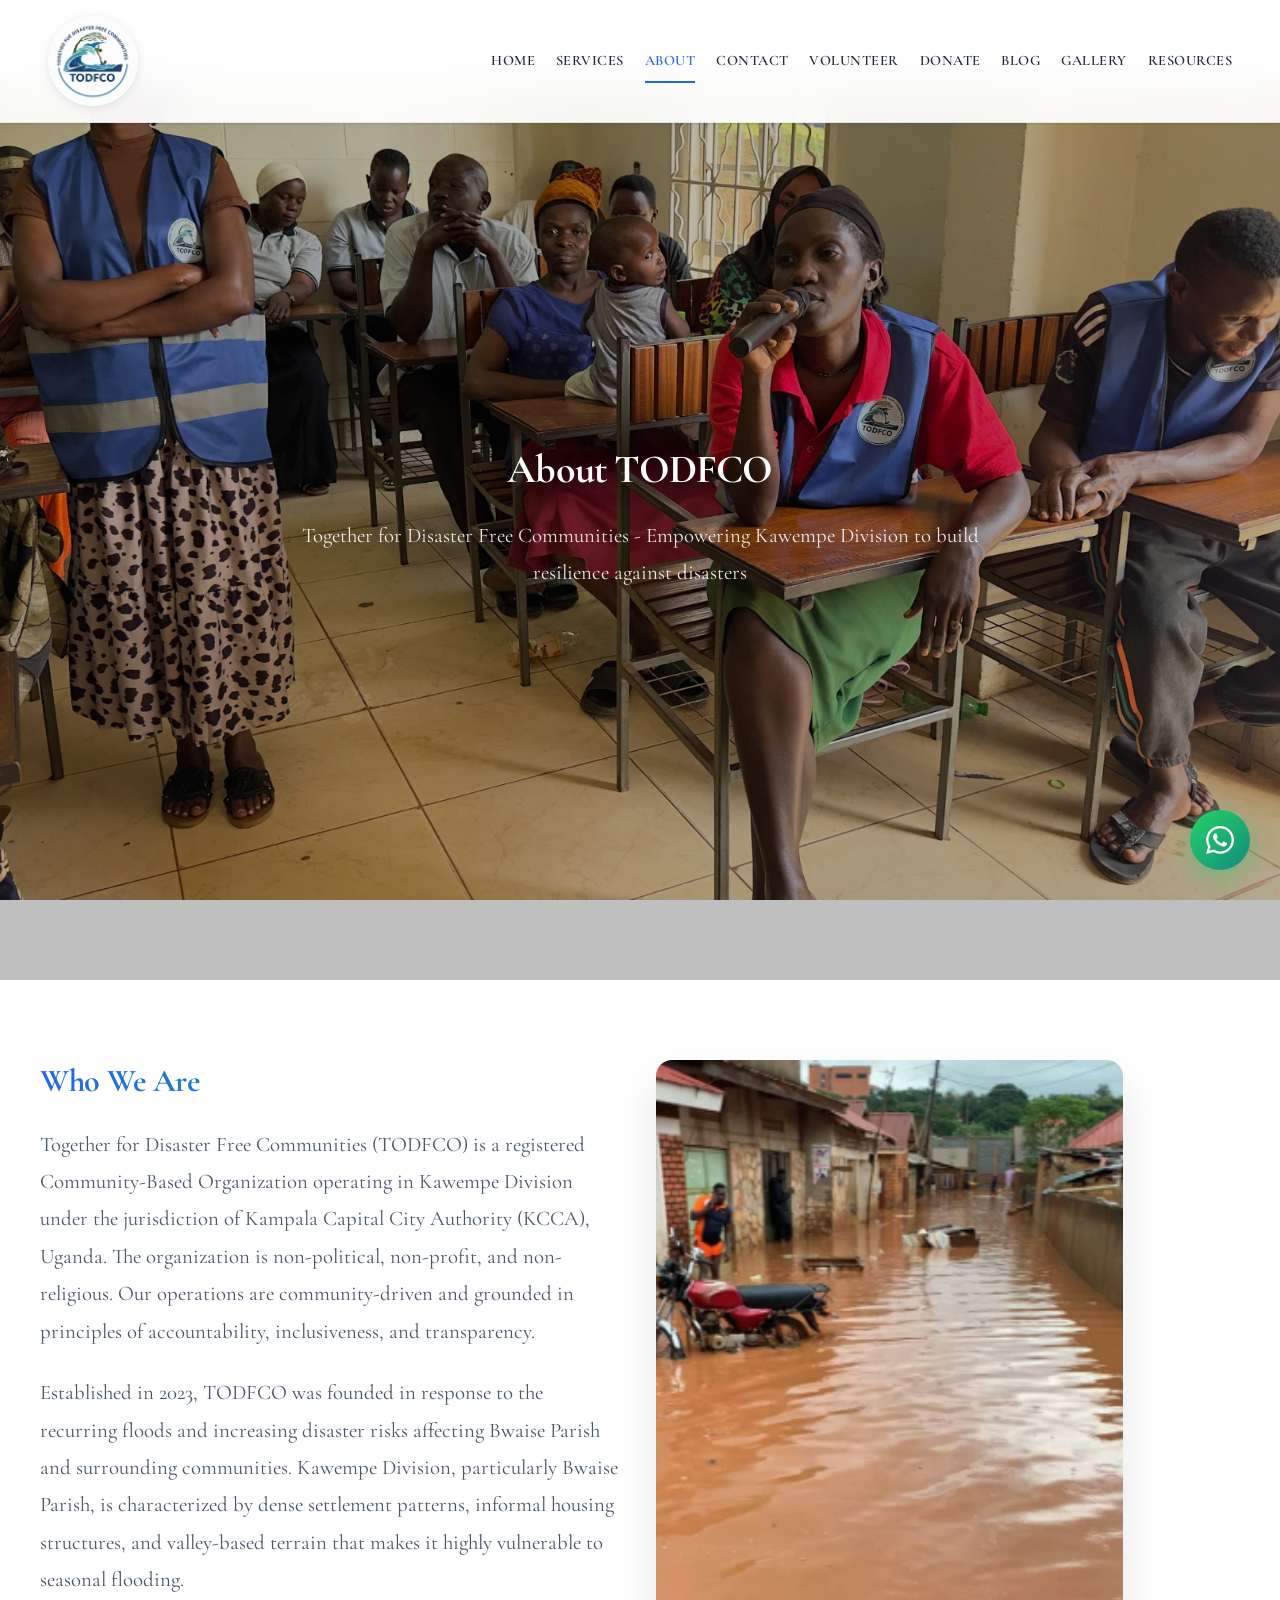
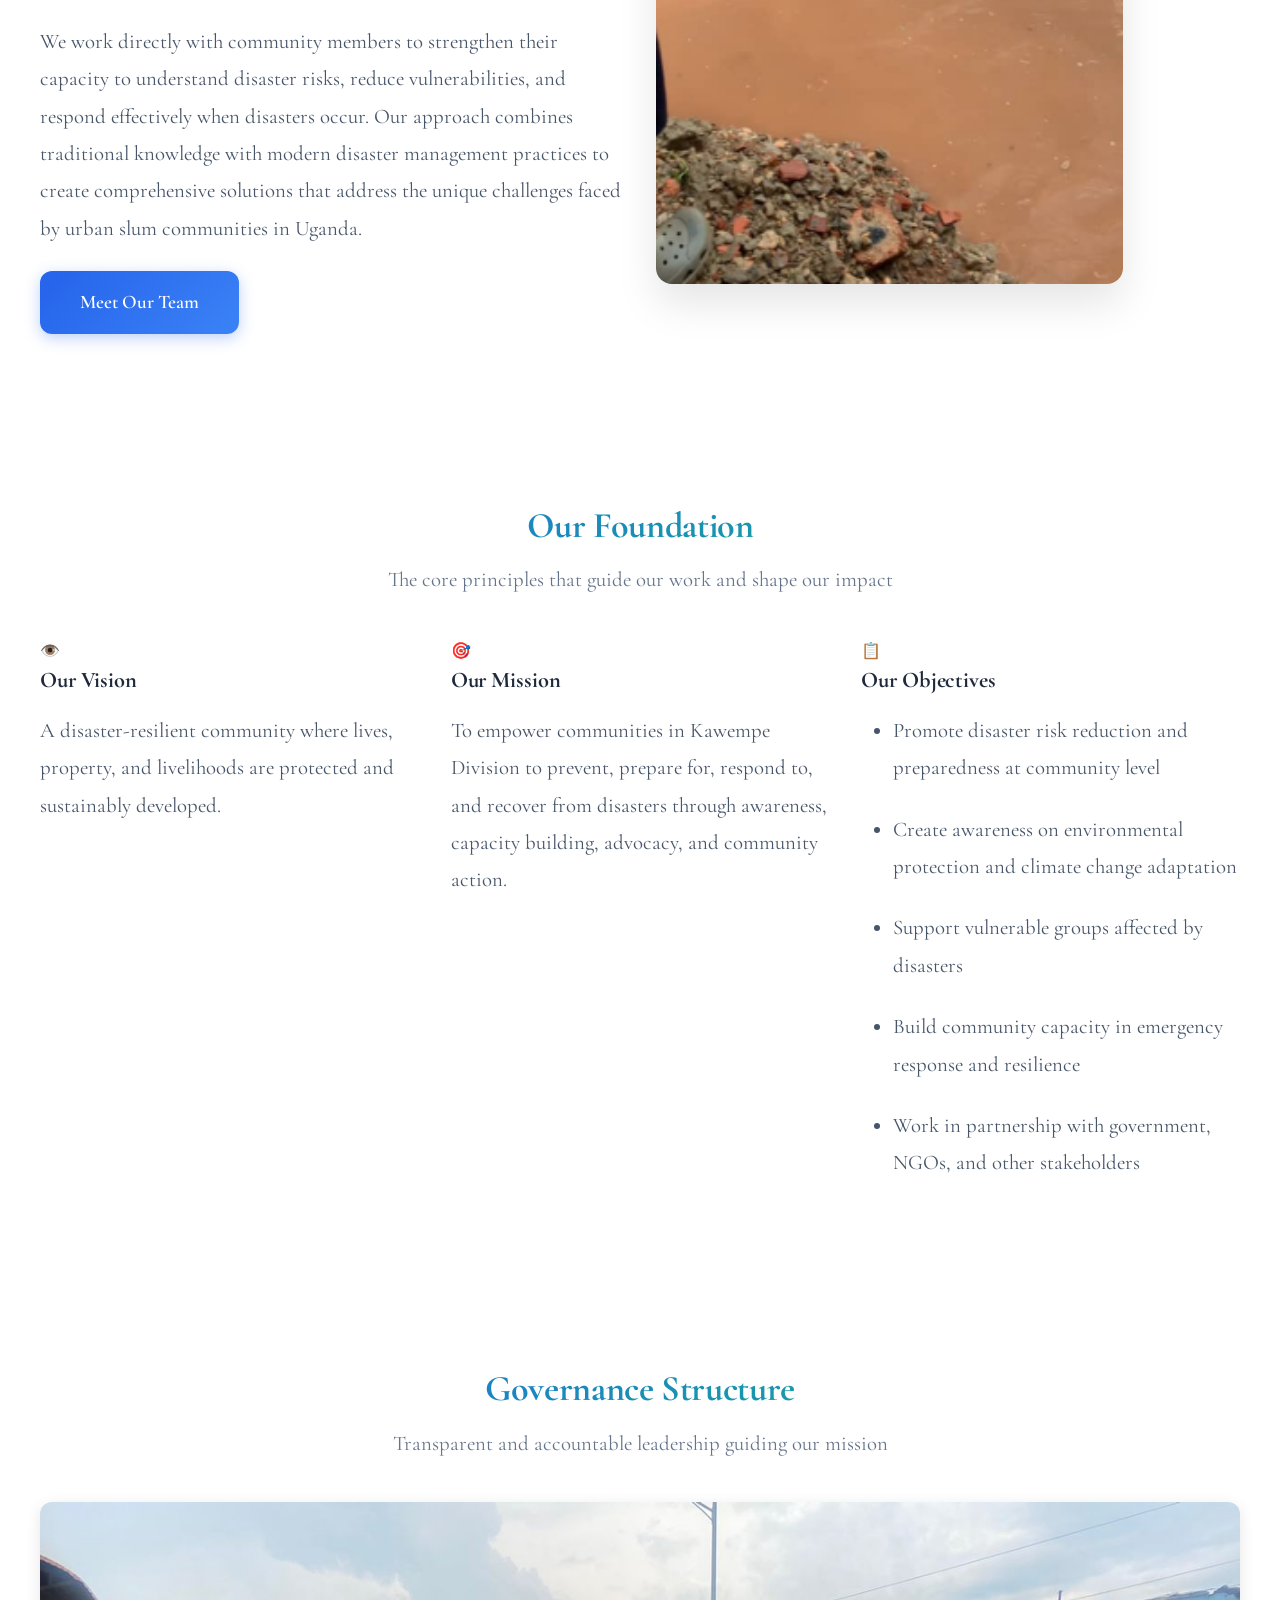
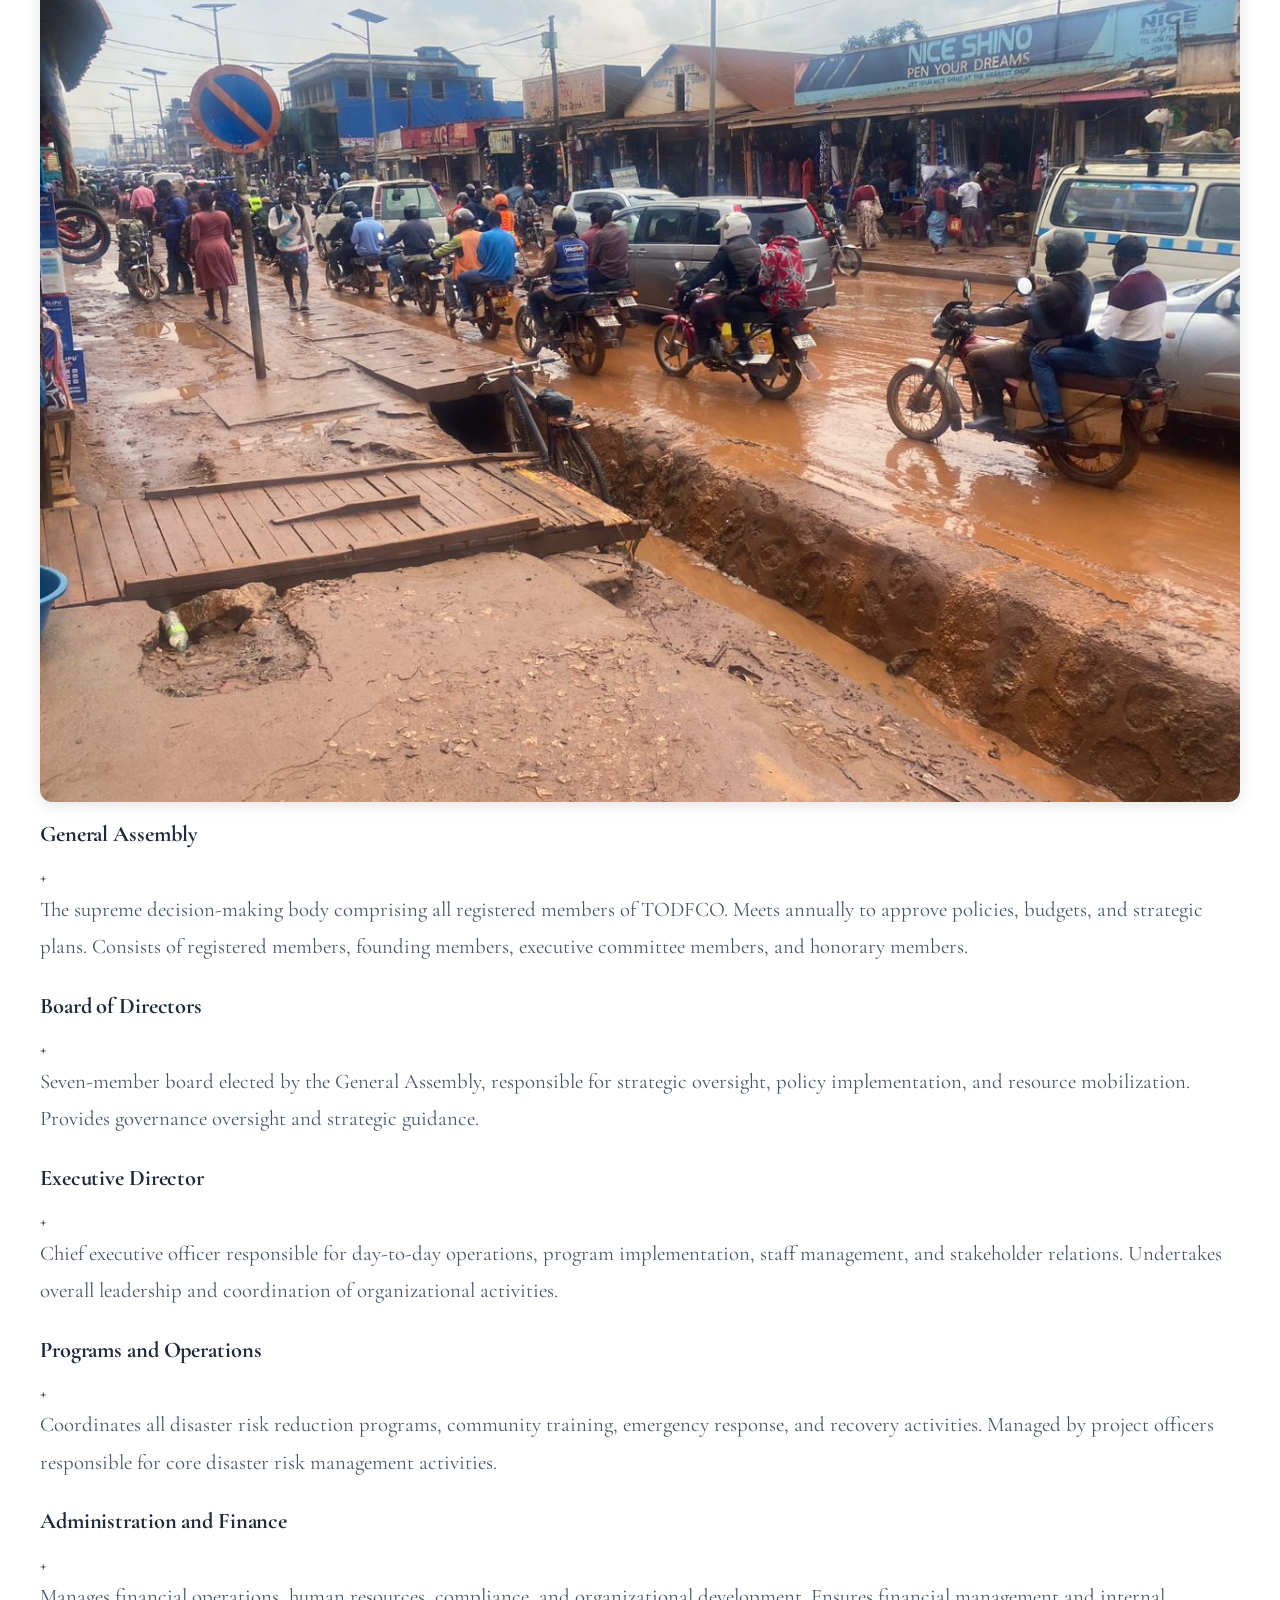
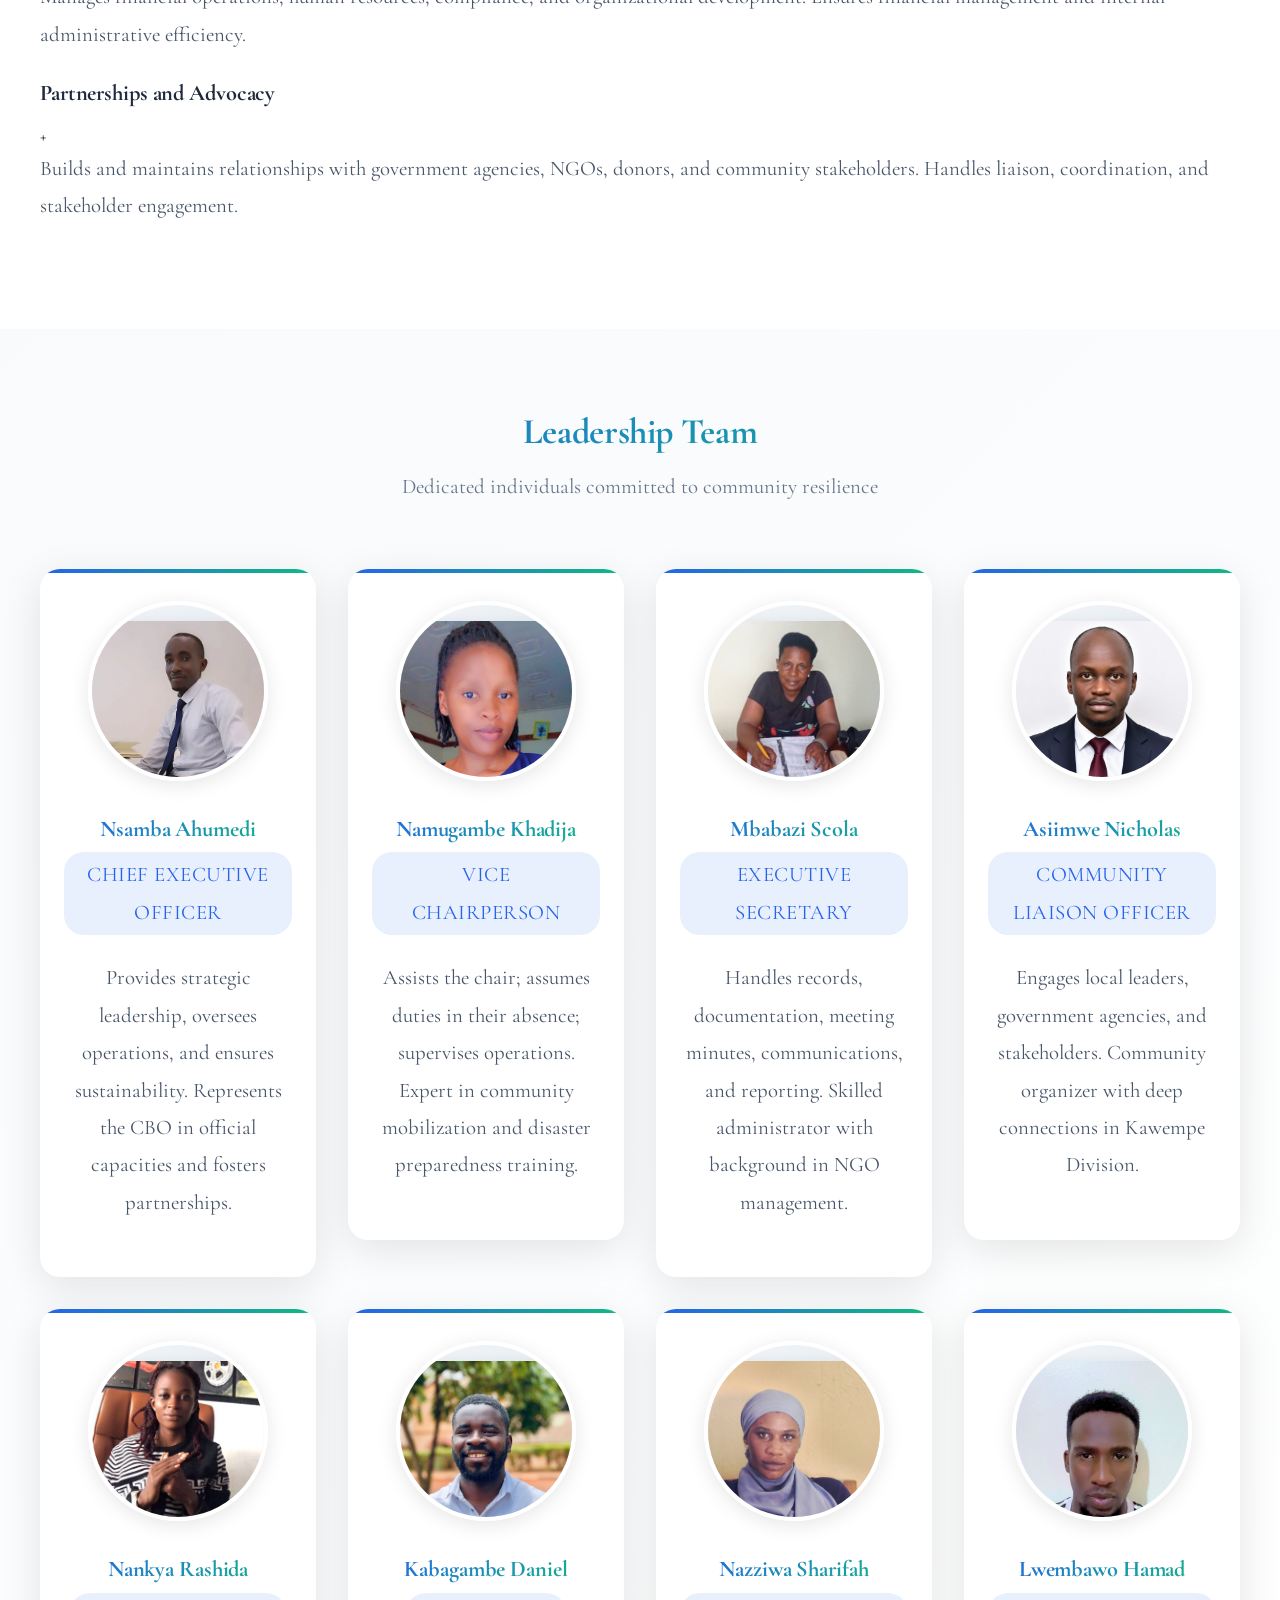
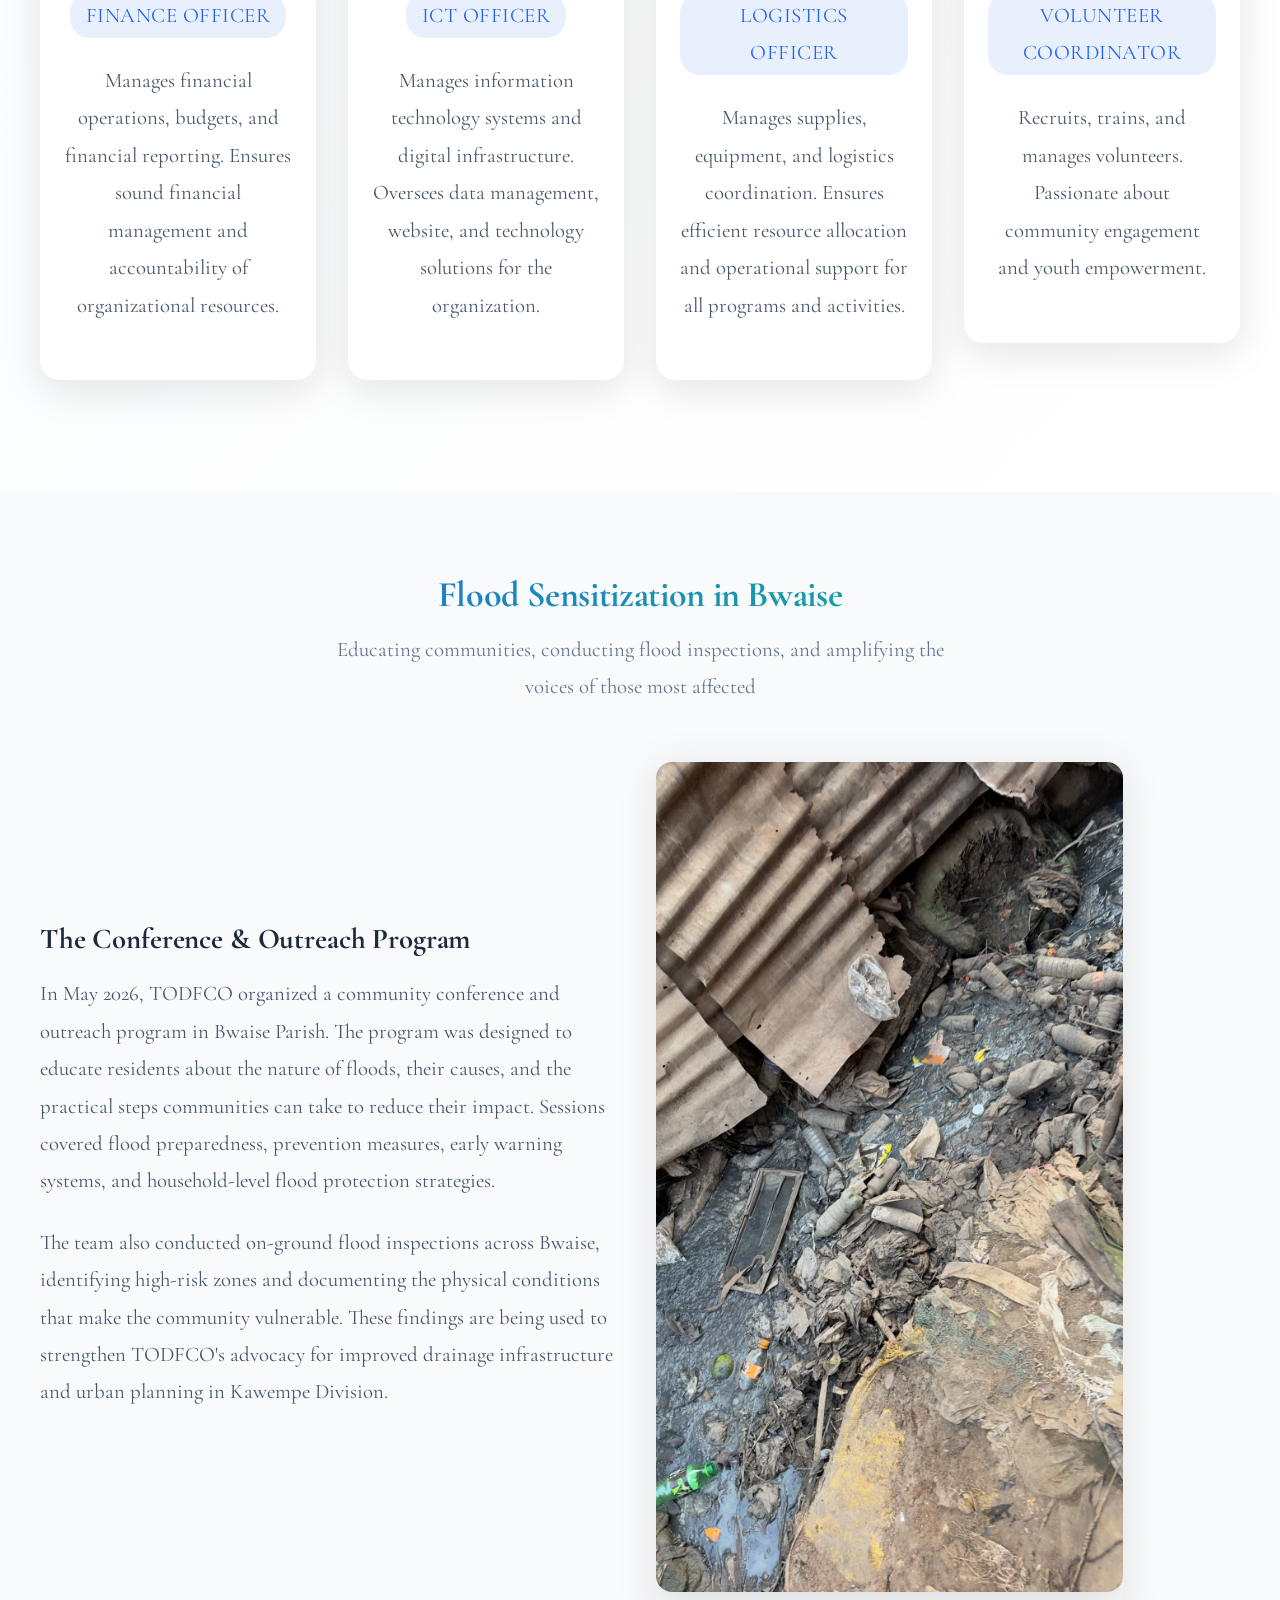
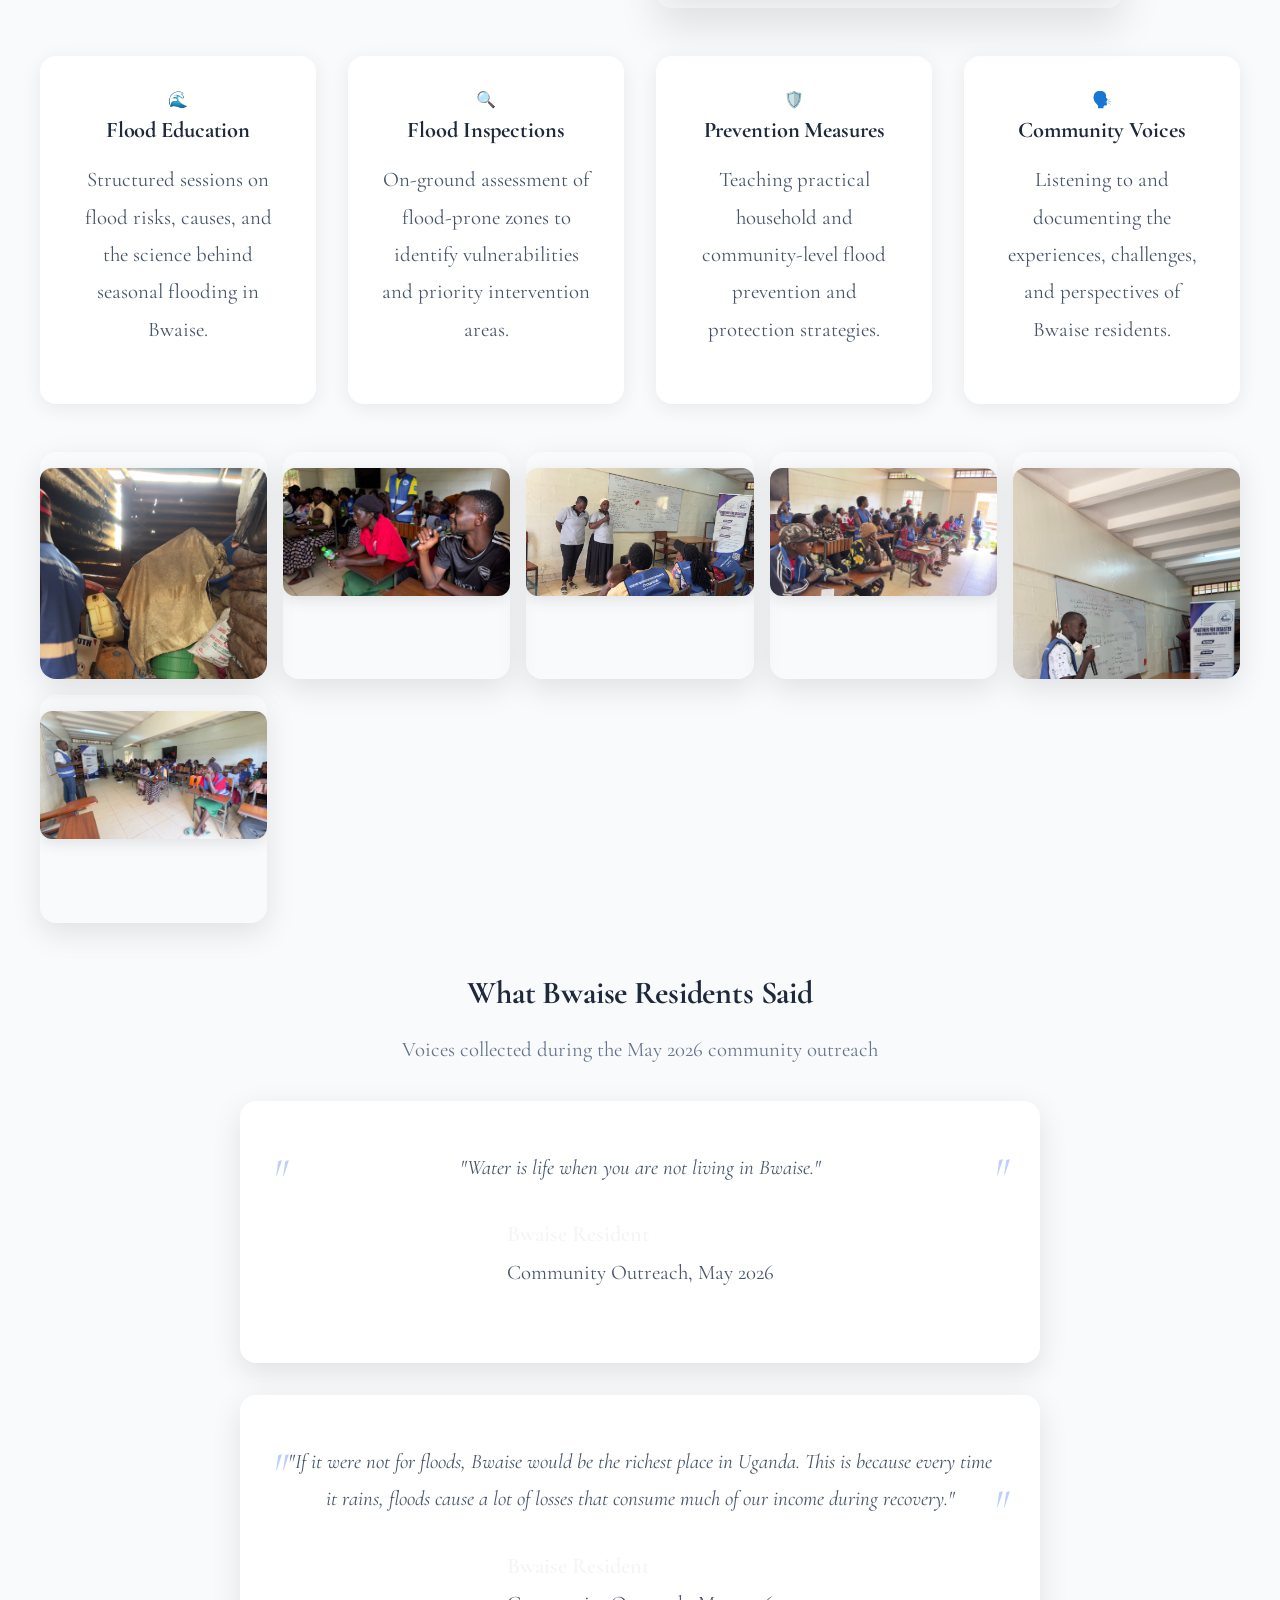
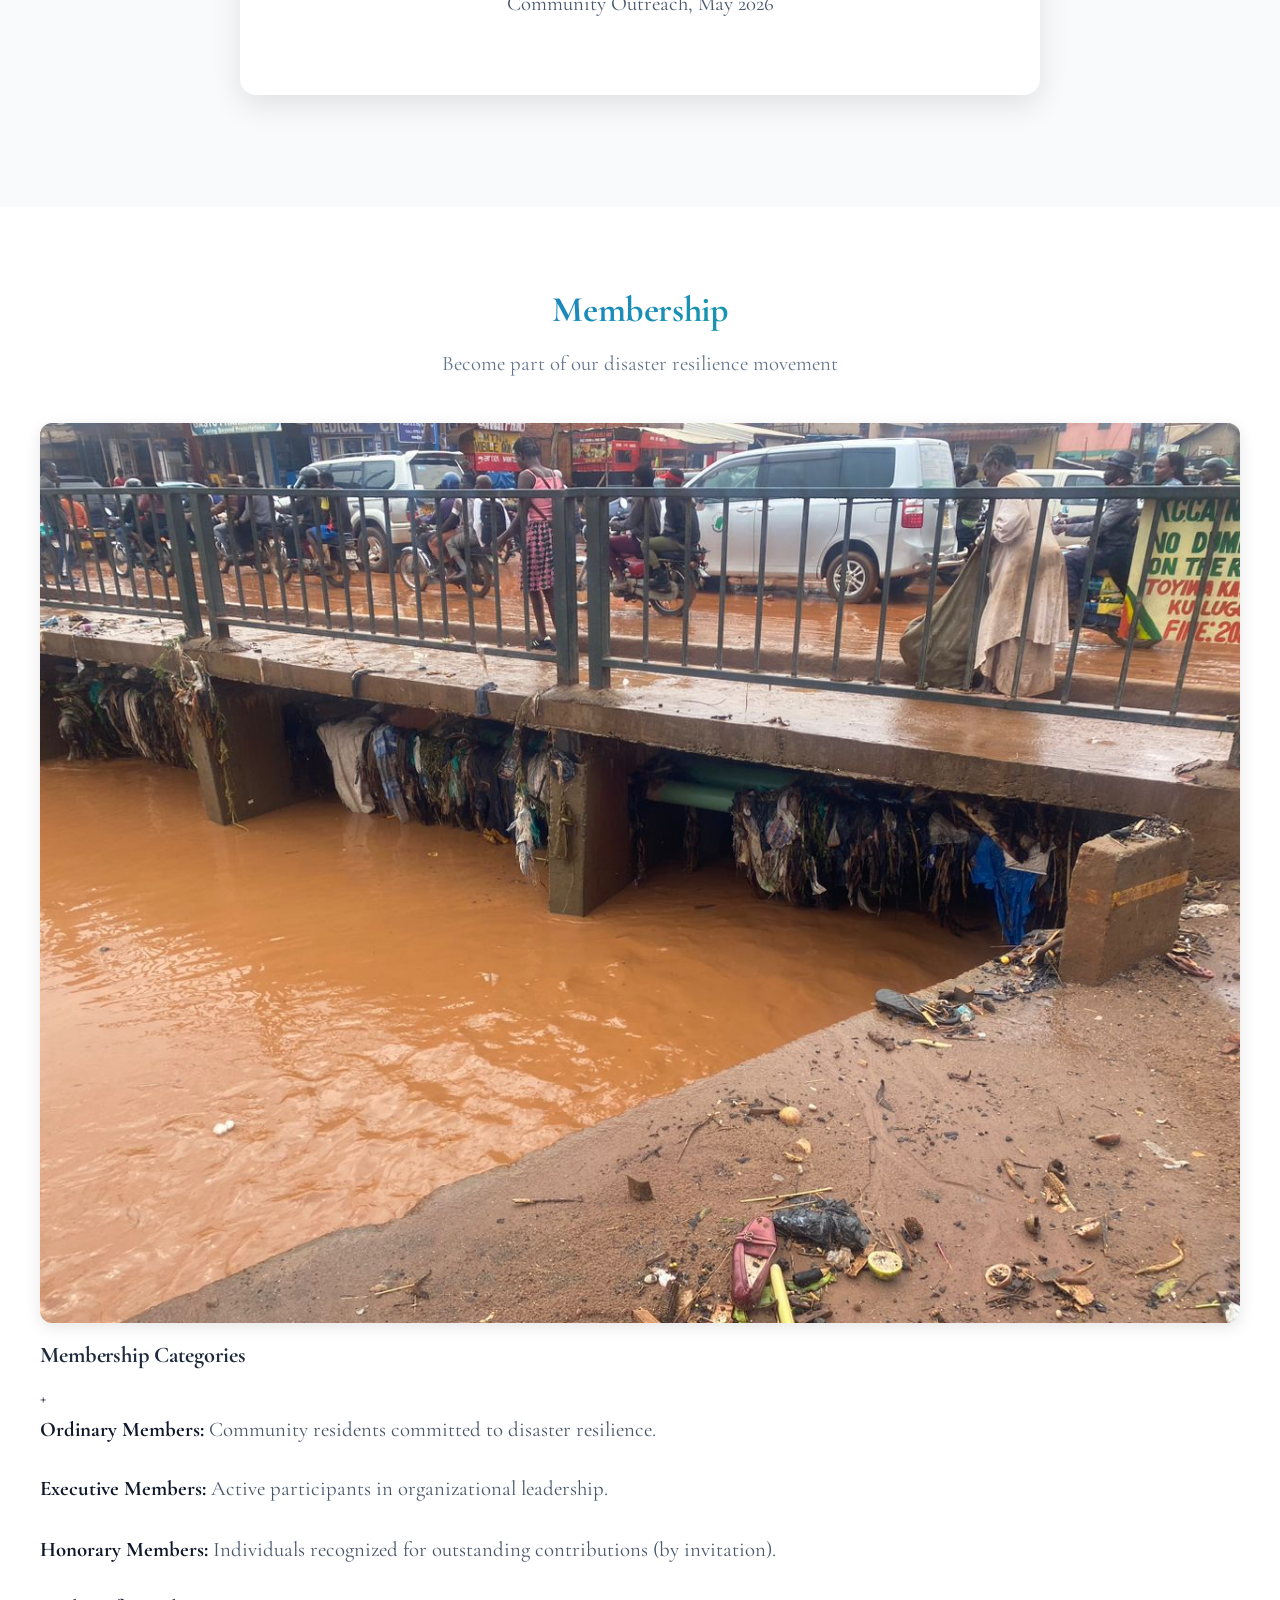
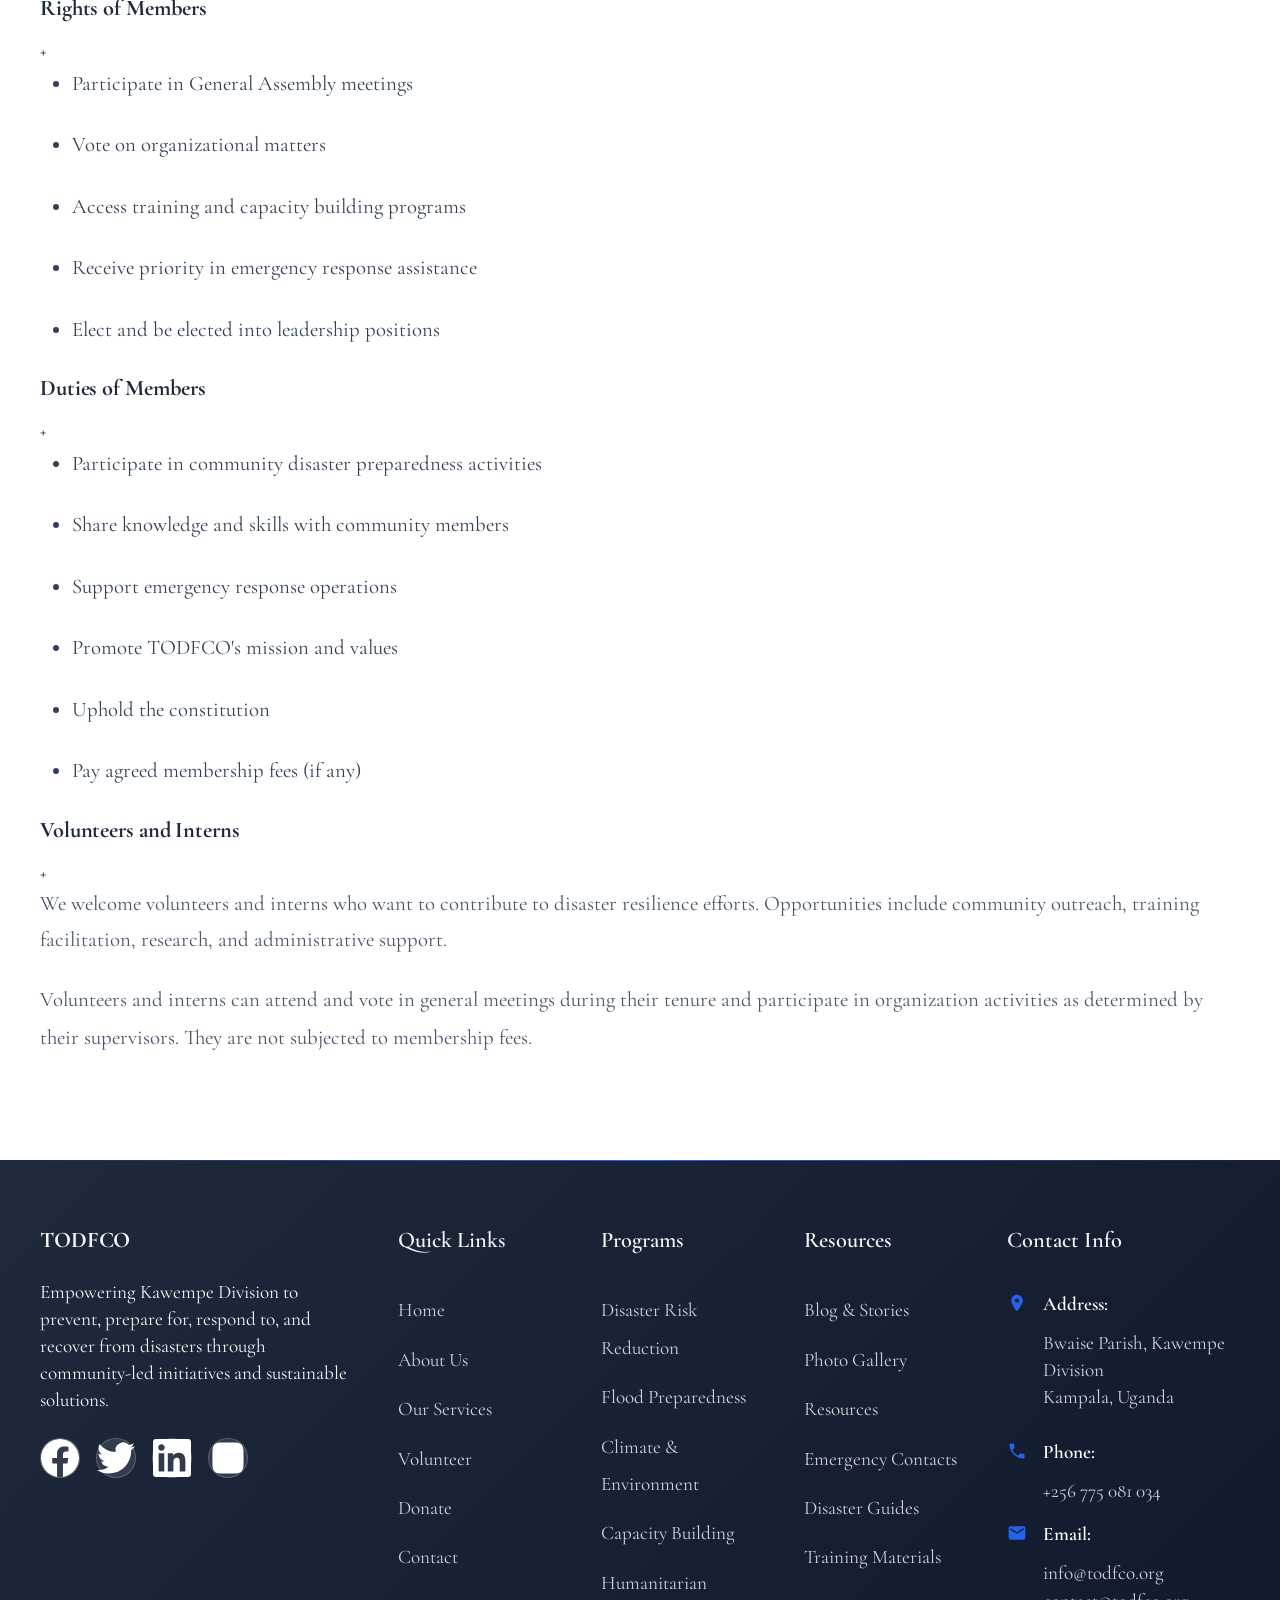
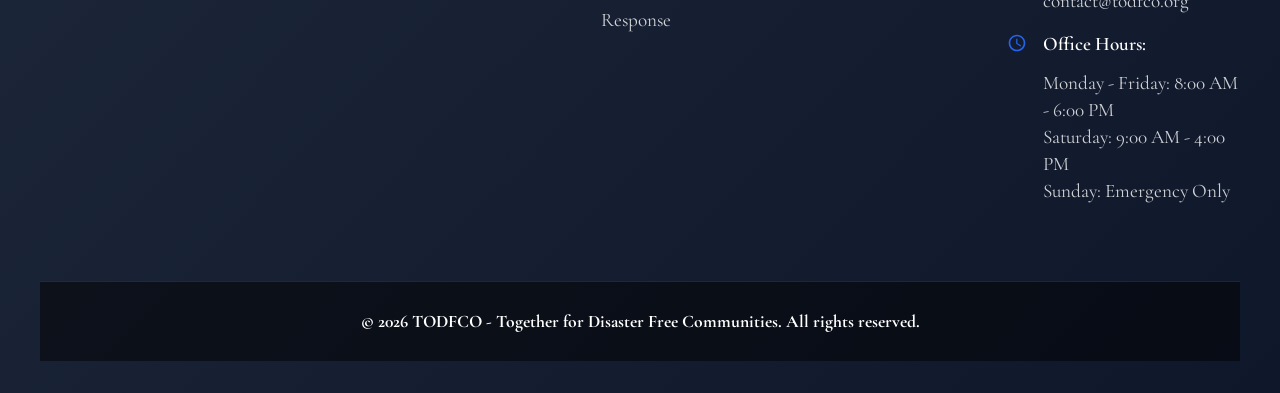
==== commit 78c9ec99: "Changes made across 3 files: gallery.html - Added a new "Conference & Outreach" category tab (first " ====
--- a/about.html
+++ b/about.html
@@ -516,6 +516,129 @@
                     community engagement and youth empowerment.
                   </p>
                 </div>
+              </div>
+            </div>
+          </div>
+        </div>
+      </div>
+    </section>
+
+    <!-- Bwaise Flood Sensitization -->
+    <section class="bwaise-sensitization" style="padding: 5rem 0; background: #f8fafc;">
+      <div class="container">
+        <div class="section-header">
+          <h2>Flood Sensitization in Bwaise</h2>
+          <p>Educating communities, conducting flood inspections, and amplifying the voices of those most affected</p>
+        </div>
+
+        <div class="row" style="margin-bottom: 3rem; align-items: center;">
+          <div class="col-md-6">
+            <div class="intro-content">
+              <h3 style="font-family: 'Cormorant Garamond', serif; font-size: 1.8rem; margin-bottom: 1rem;">The Conference &amp; Outreach Program</h3>
+              <p>
+                In May 2026, TODFCO organized a community conference and outreach program in Bwaise Parish. The program was designed to educate residents about the nature of floods, their causes, and the practical steps communities can take to reduce their impact. Sessions covered flood preparedness, prevention measures, early warning systems, and household-level flood protection strategies.
+              </p>
+              <p>
+                The team also conducted on-ground flood inspections across Bwaise, identifying high-risk zones and documenting the physical conditions that make the community vulnerable. These findings are being used to strengthen TODFCO's advocacy for improved drainage infrastructure and urban planning in Kawempe Division.
+              </p>
+            </div>
+          </div>
+          <div class="col-md-6">
+            <div class="intro-image">
+              <img
+                src="images/conference/IMG_7509.JPG"
+                alt="TODFCO flood sensitization conference in Bwaise"
+                style="width:100%; border-radius: 16px; box-shadow: 0 10px 40px rgba(0,0,0,0.12);"
+              />
+            </div>
+          </div>
+        </div>
+
+        <!-- Key themes grid -->
+        <div class="row" style="margin-bottom: 3rem;">
+          <div class="col-md-3">
+            <div class="vision-card" style="text-align:center; padding: 2rem; background: #fff; border-radius: 16px; box-shadow: 0 4px 20px rgba(0,0,0,0.07); height: 100%;">
+              <div class="card-icon"><span>🌊</span></div>
+              <h3>Flood Education</h3>
+              <p>Structured sessions on flood risks, causes, and the science behind seasonal flooding in Bwaise.</p>
+            </div>
+          </div>
+          <div class="col-md-3">
+            <div class="vision-card" style="text-align:center; padding: 2rem; background: #fff; border-radius: 16px; box-shadow: 0 4px 20px rgba(0,0,0,0.07); height: 100%;">
+              <div class="card-icon"><span>🔍</span></div>
+              <h3>Flood Inspections</h3>
+              <p>On-ground assessment of flood-prone zones to identify vulnerabilities and priority intervention areas.</p>
+            </div>
+          </div>
+          <div class="col-md-3">
+            <div class="vision-card" style="text-align:center; padding: 2rem; background: #fff; border-radius: 16px; box-shadow: 0 4px 20px rgba(0,0,0,0.07); height: 100%;">
+              <div class="card-icon"><span>🛡️</span></div>
+              <h3>Prevention Measures</h3>
+              <p>Teaching practical household and community-level flood prevention and protection strategies.</p>
+            </div>
+          </div>
+          <div class="col-md-3">
+            <div class="vision-card" style="text-align:center; padding: 2rem; background: #fff; border-radius: 16px; box-shadow: 0 4px 20px rgba(0,0,0,0.07); height: 100%;">
+              <div class="card-icon"><span>🗣️</span></div>
+              <h3>Community Voices</h3>
+              <p>Listening to and documenting the experiences, challenges, and perspectives of Bwaise residents.</p>
+            </div>
+          </div>
+        </div>
+
+        <!-- Photo gallery strip -->
+        <div class="gallery-grid" style="grid-template-columns: repeat(auto-fit, minmax(220px, 1fr)); gap: 1rem; margin-bottom: 3rem;">
+          <div class="gallery-item">
+            <img src="images/conference/IMG_7517.JPG" alt="Community sensitization" />
+            <div class="gallery-overlay"><div class="overlay-content"><h3>Sensitization Session</h3></div></div>
+          </div>
+          <div class="gallery-item">
+            <img src="images/conference/IMG_7524.JPG" alt="Flood preparedness" />
+            <div class="gallery-overlay"><div class="overlay-content"><h3>Flood Preparedness</h3></div></div>
+          </div>
+          <div class="gallery-item">
+            <img src="images/conference/IMG_7566.JPG" alt="Community engagement" />
+            <div class="gallery-overlay"><div class="overlay-content"><h3>Community Engagement</h3></div></div>
+          </div>
+          <div class="gallery-item">
+            <img src="images/conference/IMG_7597.JPG" alt="Outreach program" />
+            <div class="gallery-overlay"><div class="overlay-content"><h3>Outreach Program</h3></div></div>
+          </div>
+          <div class="gallery-item">
+            <img src="images/conference/IMG_7630.JPG" alt="Conference session" />
+            <div class="gallery-overlay"><div class="overlay-content"><h3>Conference Session</h3></div></div>
+          </div>
+          <div class="gallery-item">
+            <img src="images/conference/IMG_7614.JPG" alt="Community safety" />
+            <div class="gallery-overlay"><div class="overlay-content"><h3>Community Safety</h3></div></div>
+          </div>
+        </div>
+
+        <!-- Community quotes -->
+        <div class="section-header" style="margin-bottom: 2rem;">
+          <h3 style="font-family: 'Cormorant Garamond', serif; font-size: 2rem;">What Bwaise Residents Said</h3>
+          <p>Voices collected during the May 2026 community outreach</p>
+        </div>
+        <div class="testimonials-slider">
+          <div class="testimonial-item">
+            <div class="testimonial-content">
+              <p>"Water is life when you are not living in Bwaise."</p>
+            </div>
+            <div class="testimonial-author">
+              <div class="author-info">
+                <h4>Bwaise Resident</h4>
+                <p>Community Outreach, May 2026</p>
+              </div>
+            </div>
+          </div>
+          <div class="testimonial-item">
+            <div class="testimonial-content">
+              <p>"If it were not for floods, Bwaise would be the richest place in Uganda. This is because every time it rains, floods cause a lot of losses that consume much of our income during recovery."</p>
+            </div>
+            <div class="testimonial-author">
+              <div class="author-info">
+                <h4>Bwaise Resident</h4>
+                <p>Community Outreach, May 2026</p>
               </div>
             </div>
           </div>
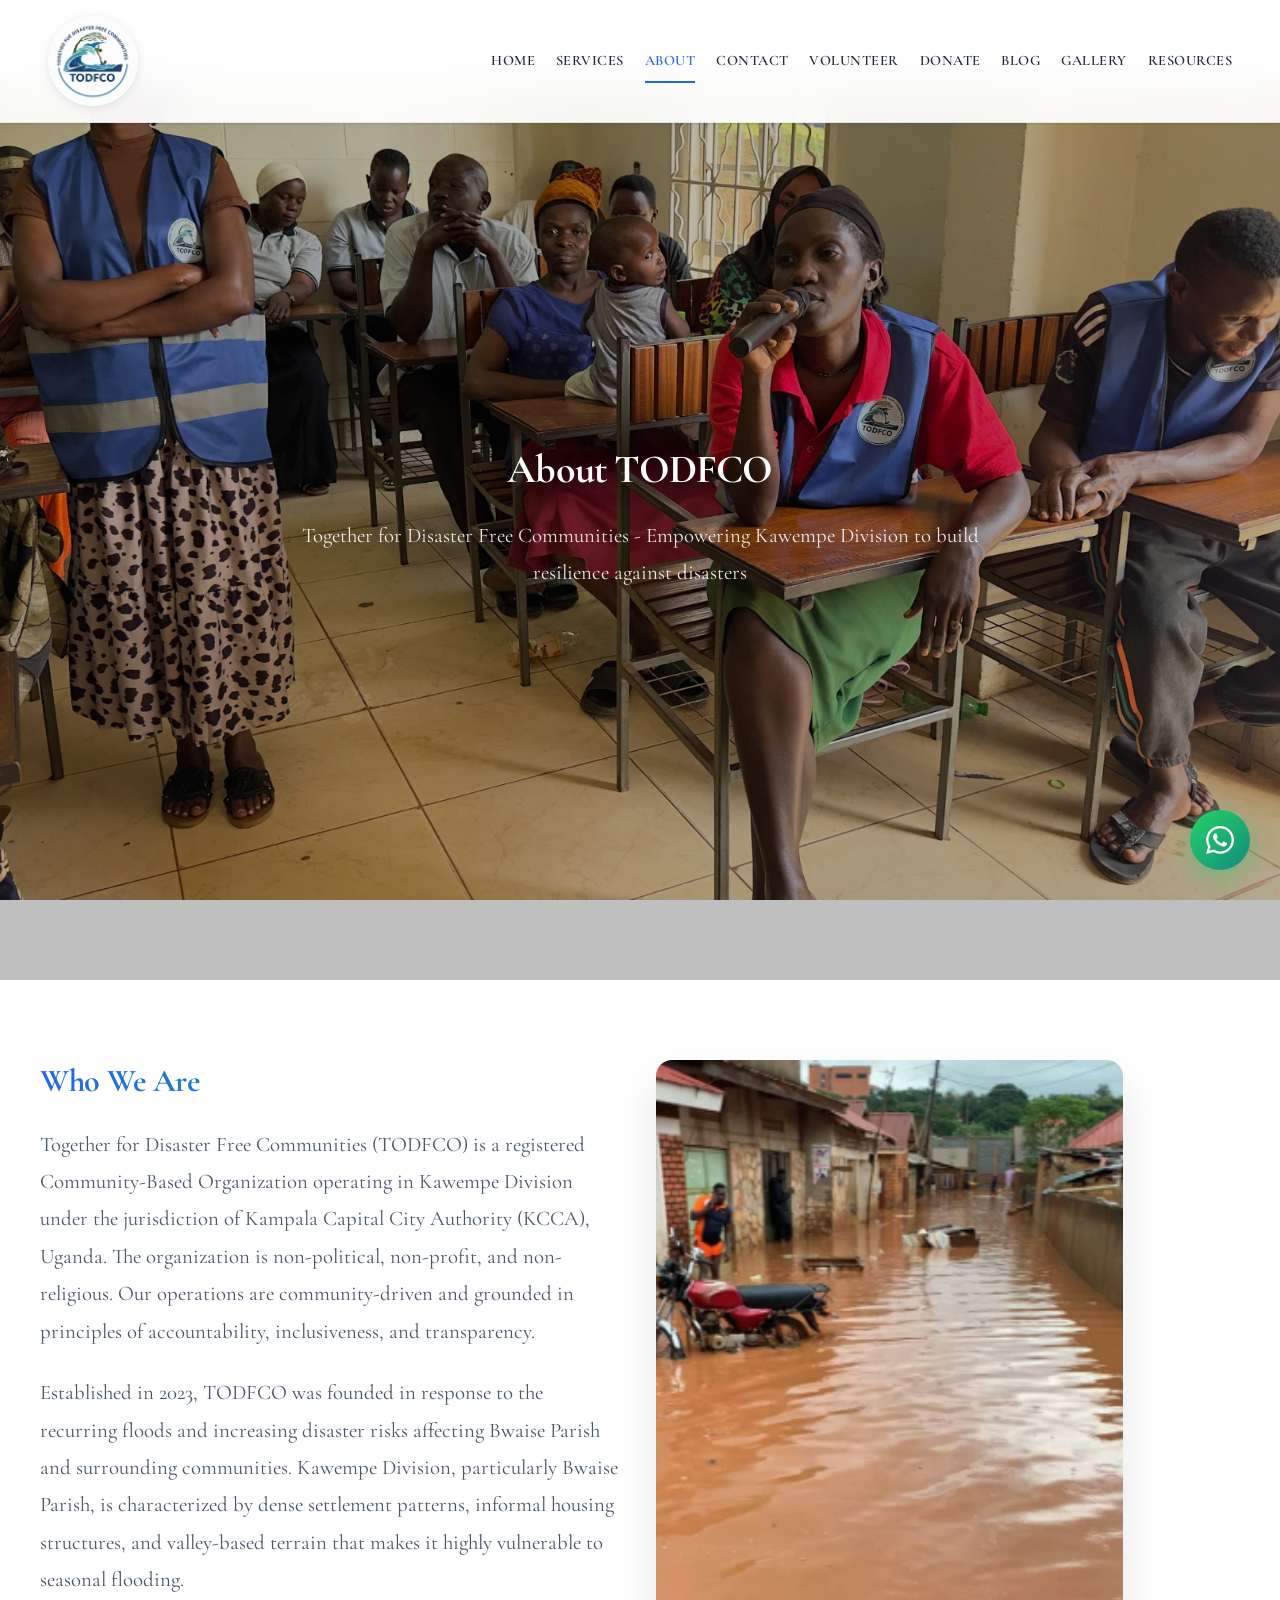
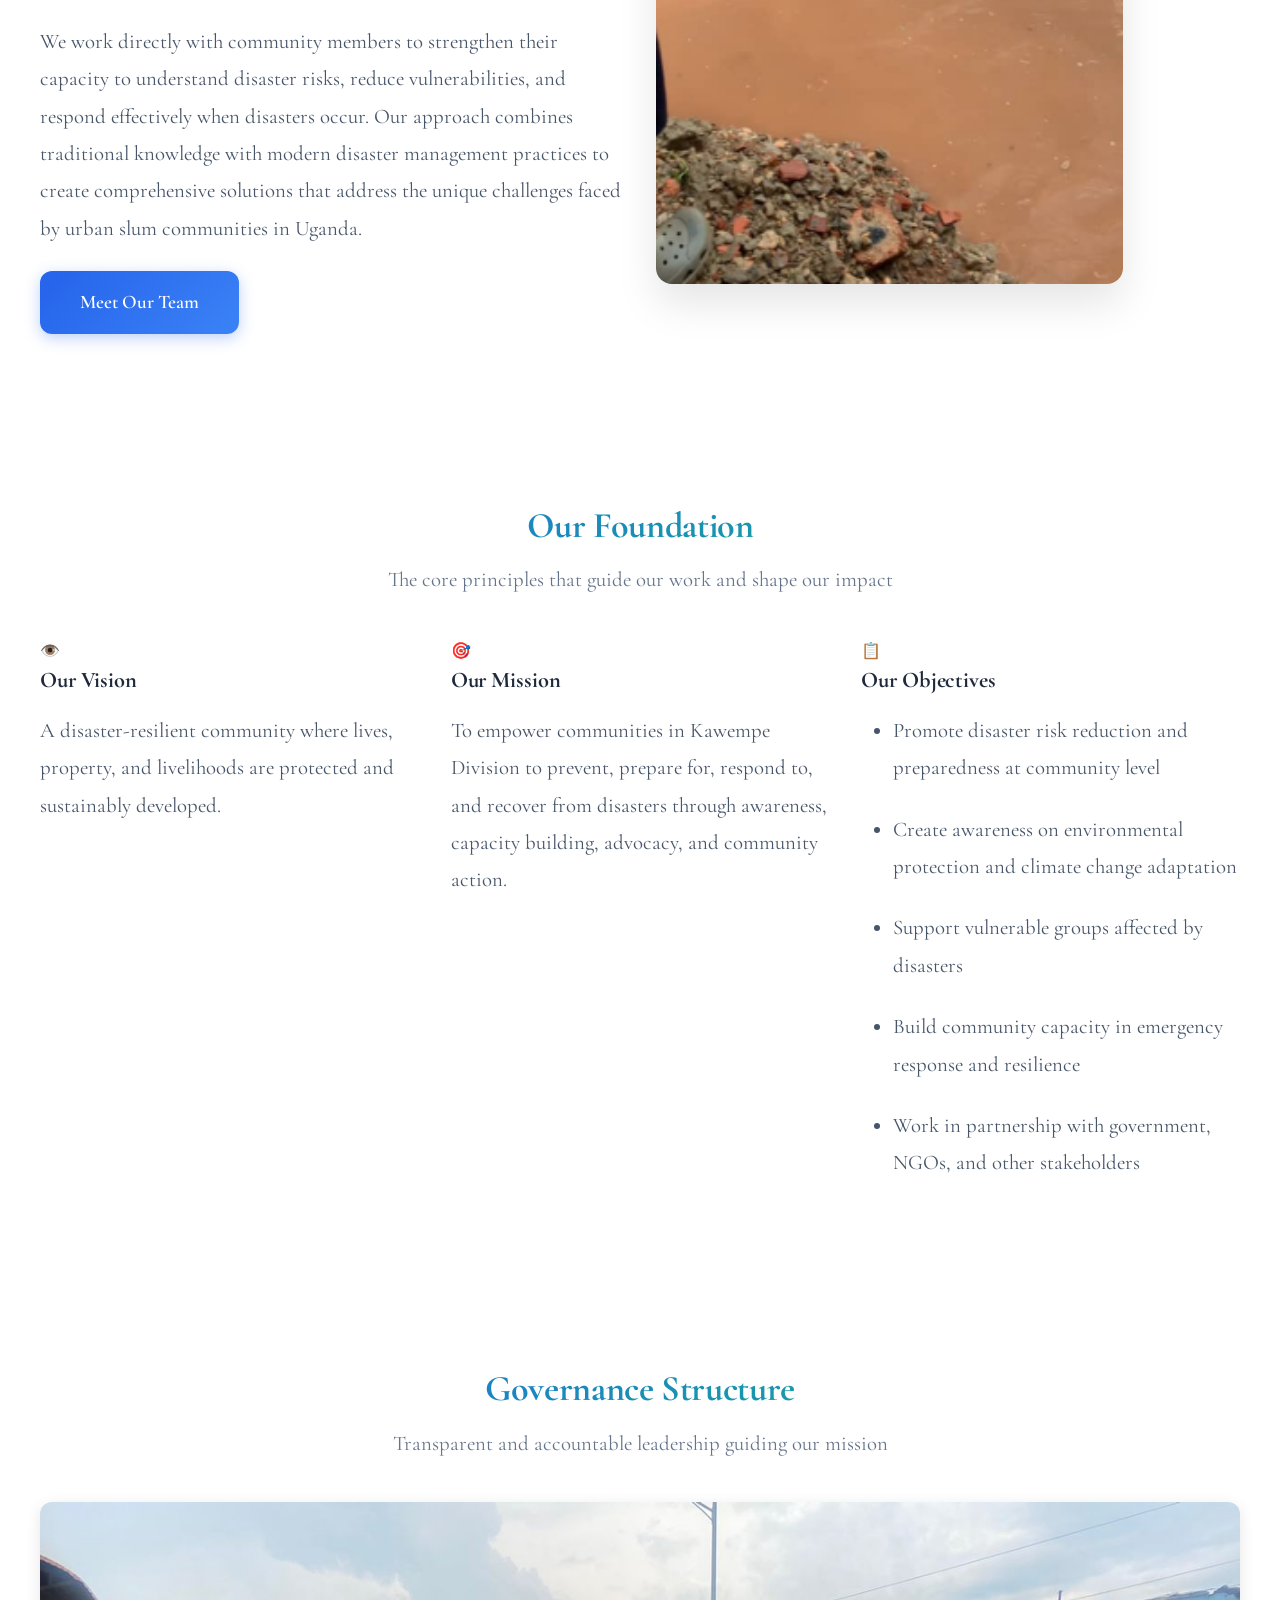
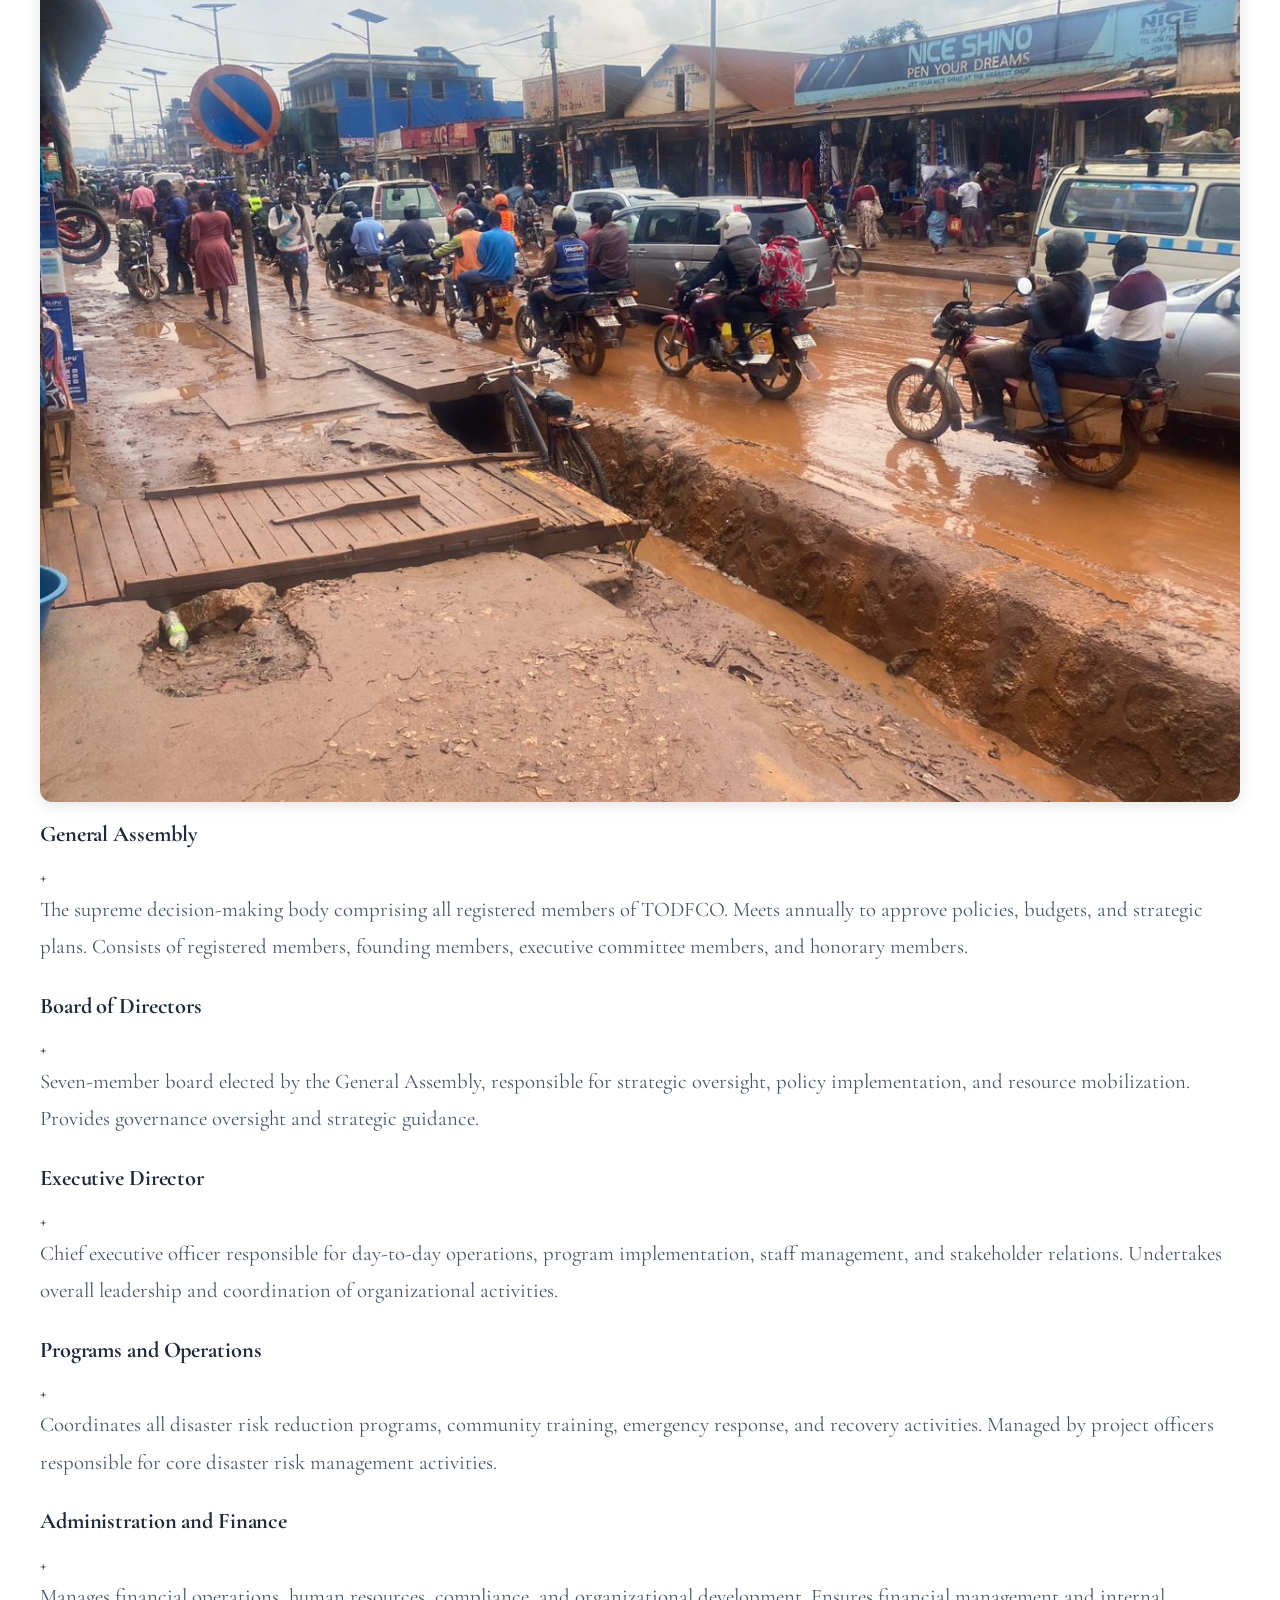
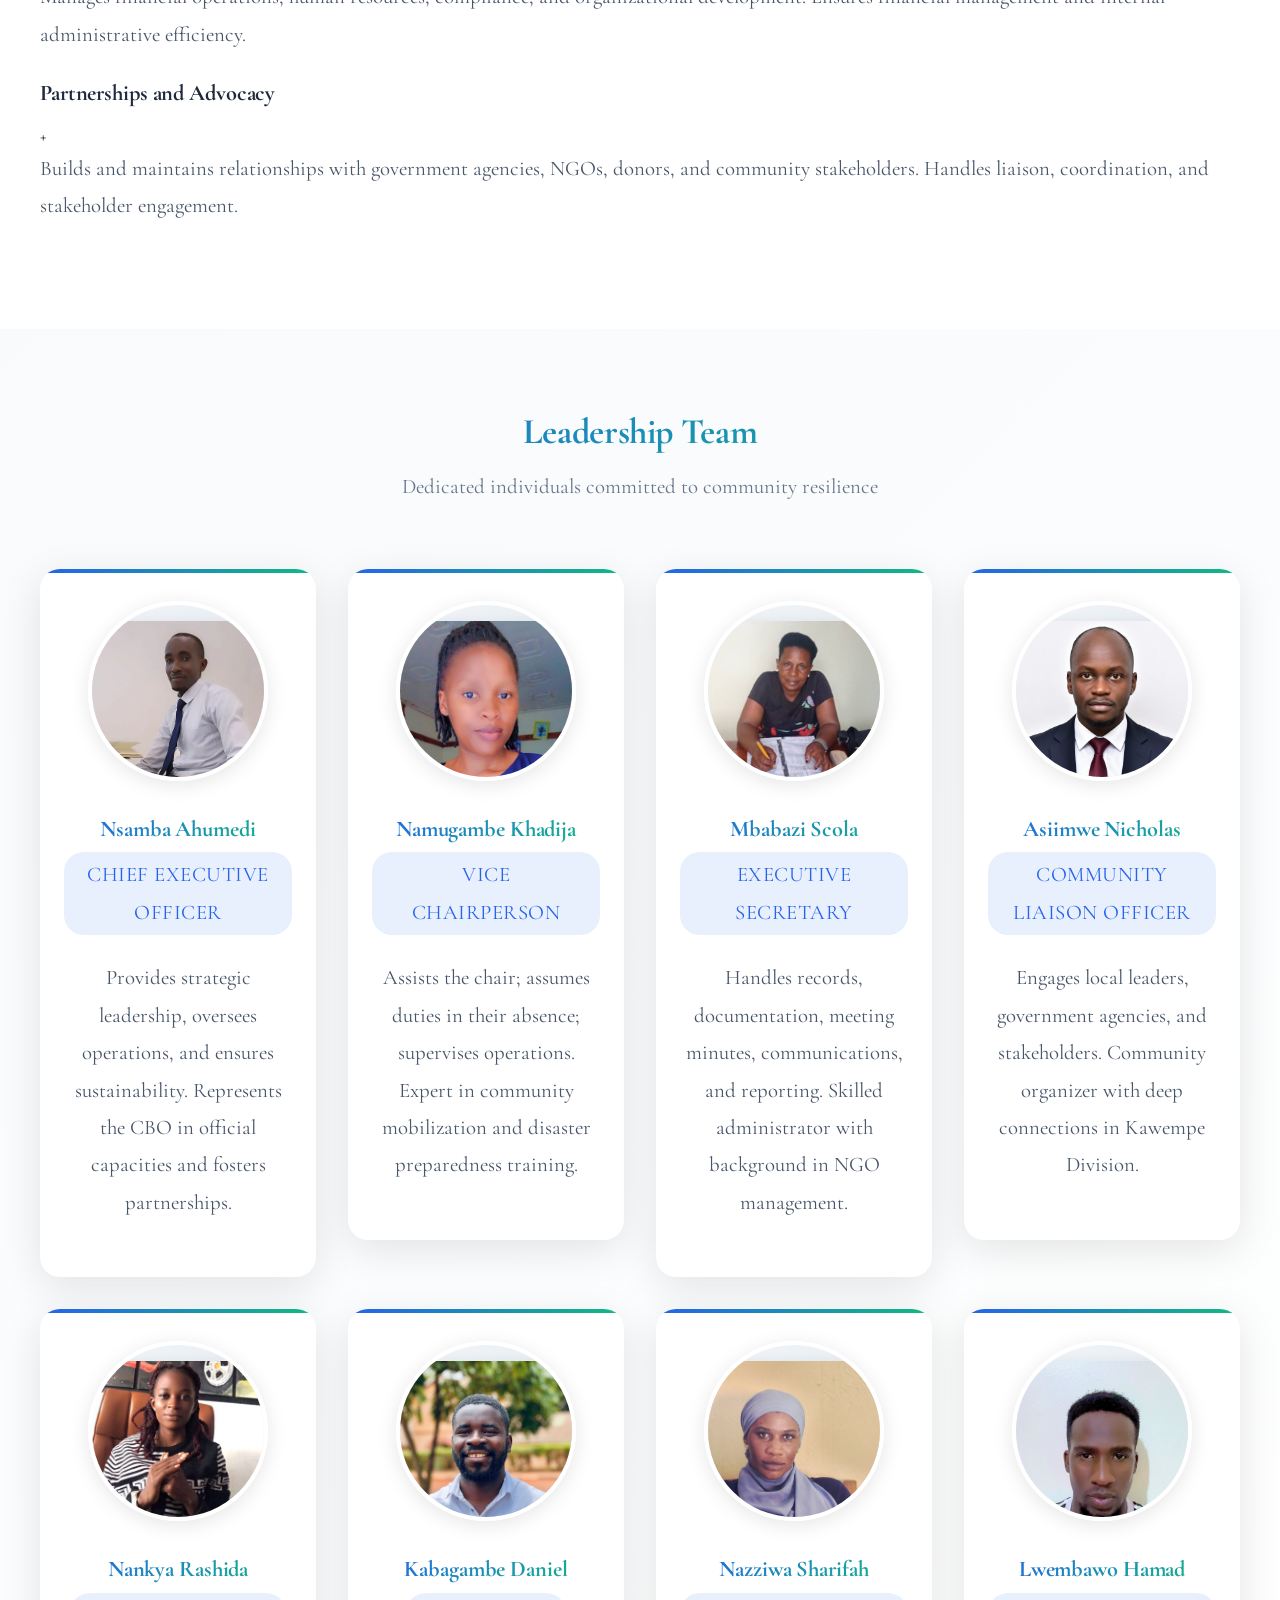
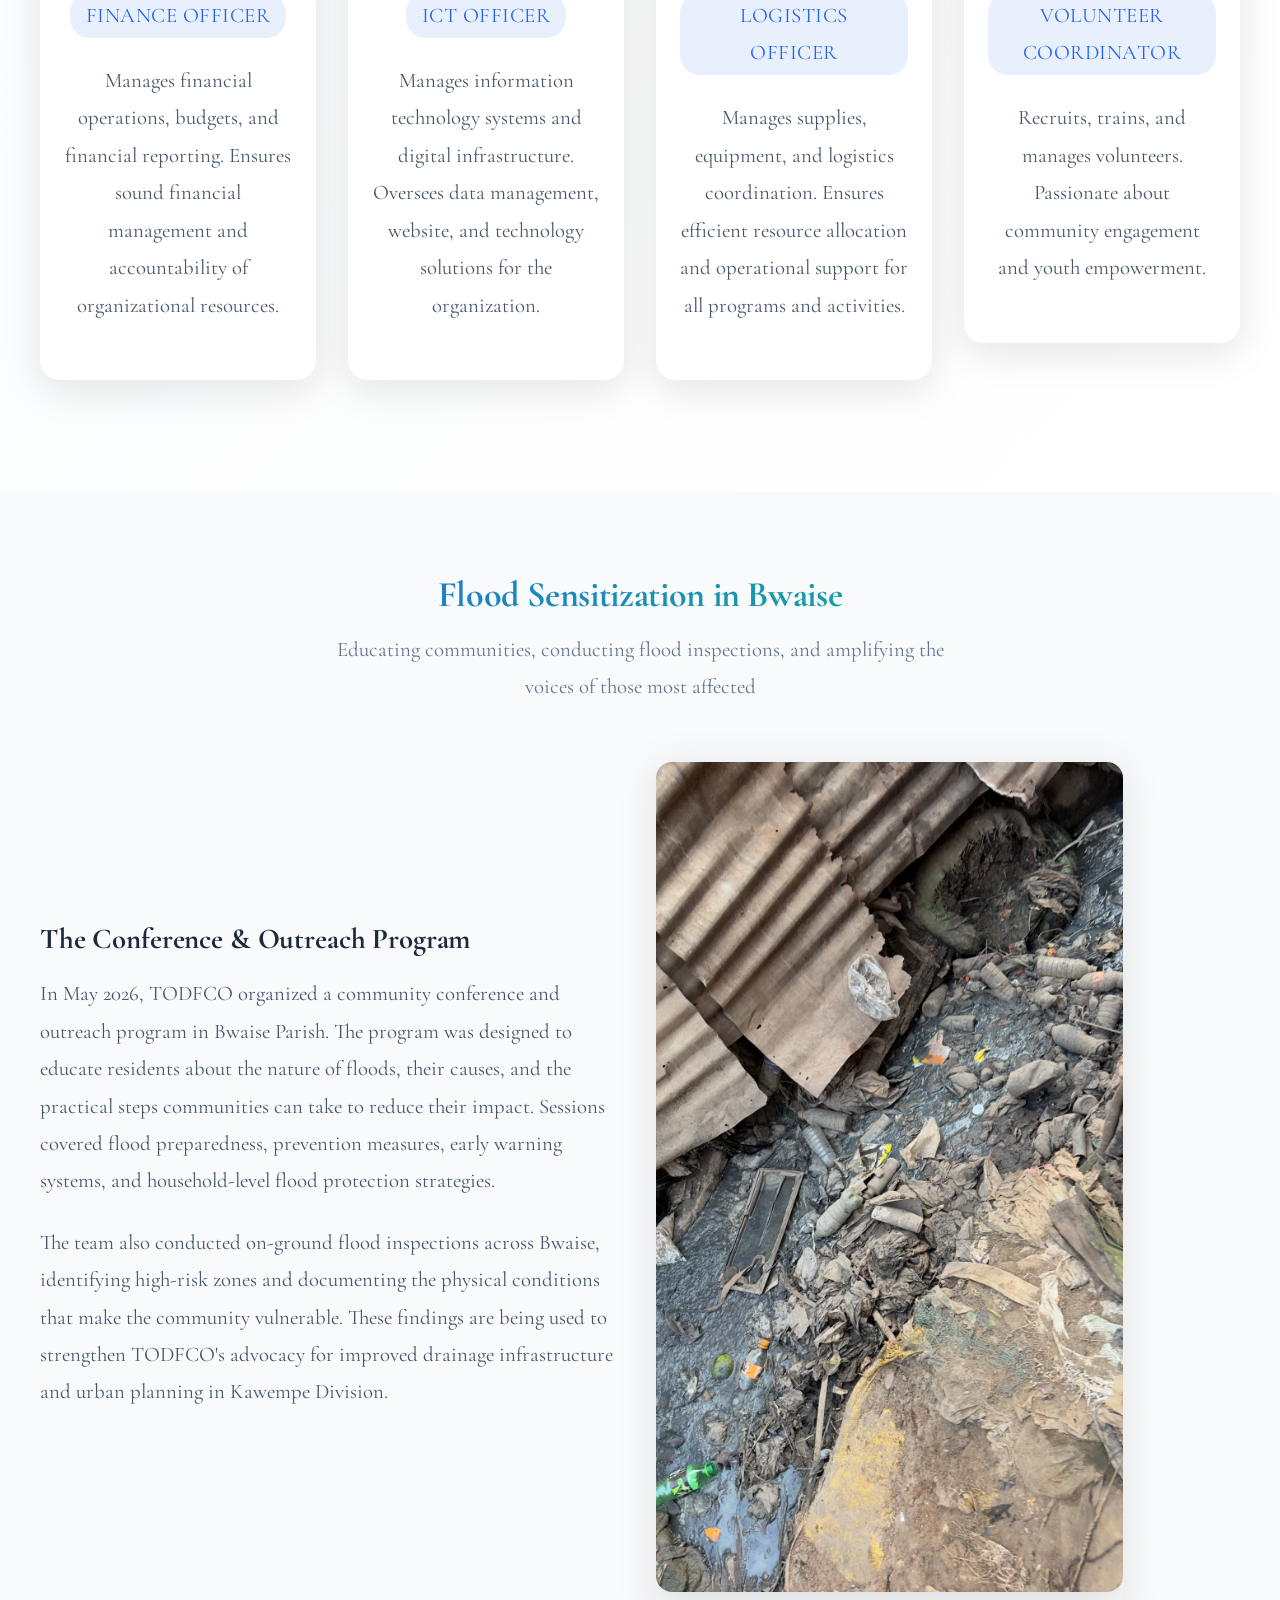
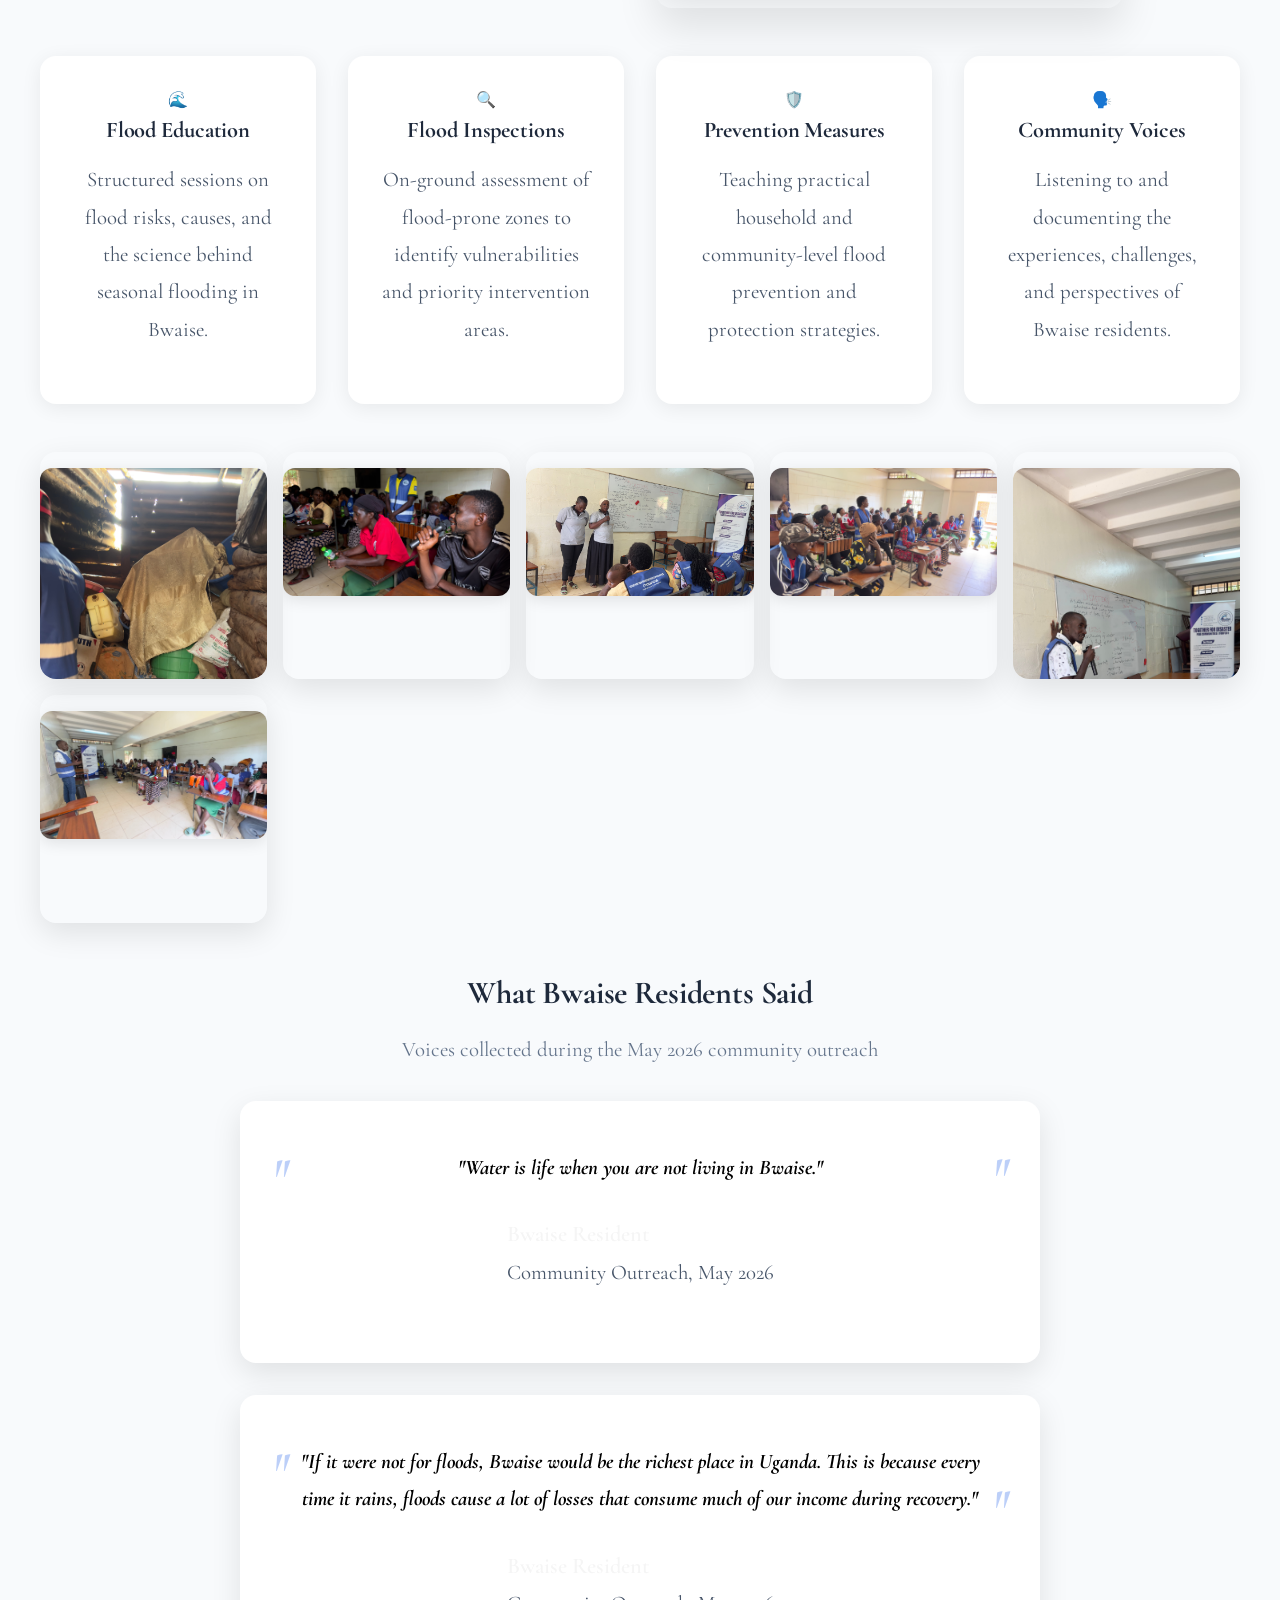
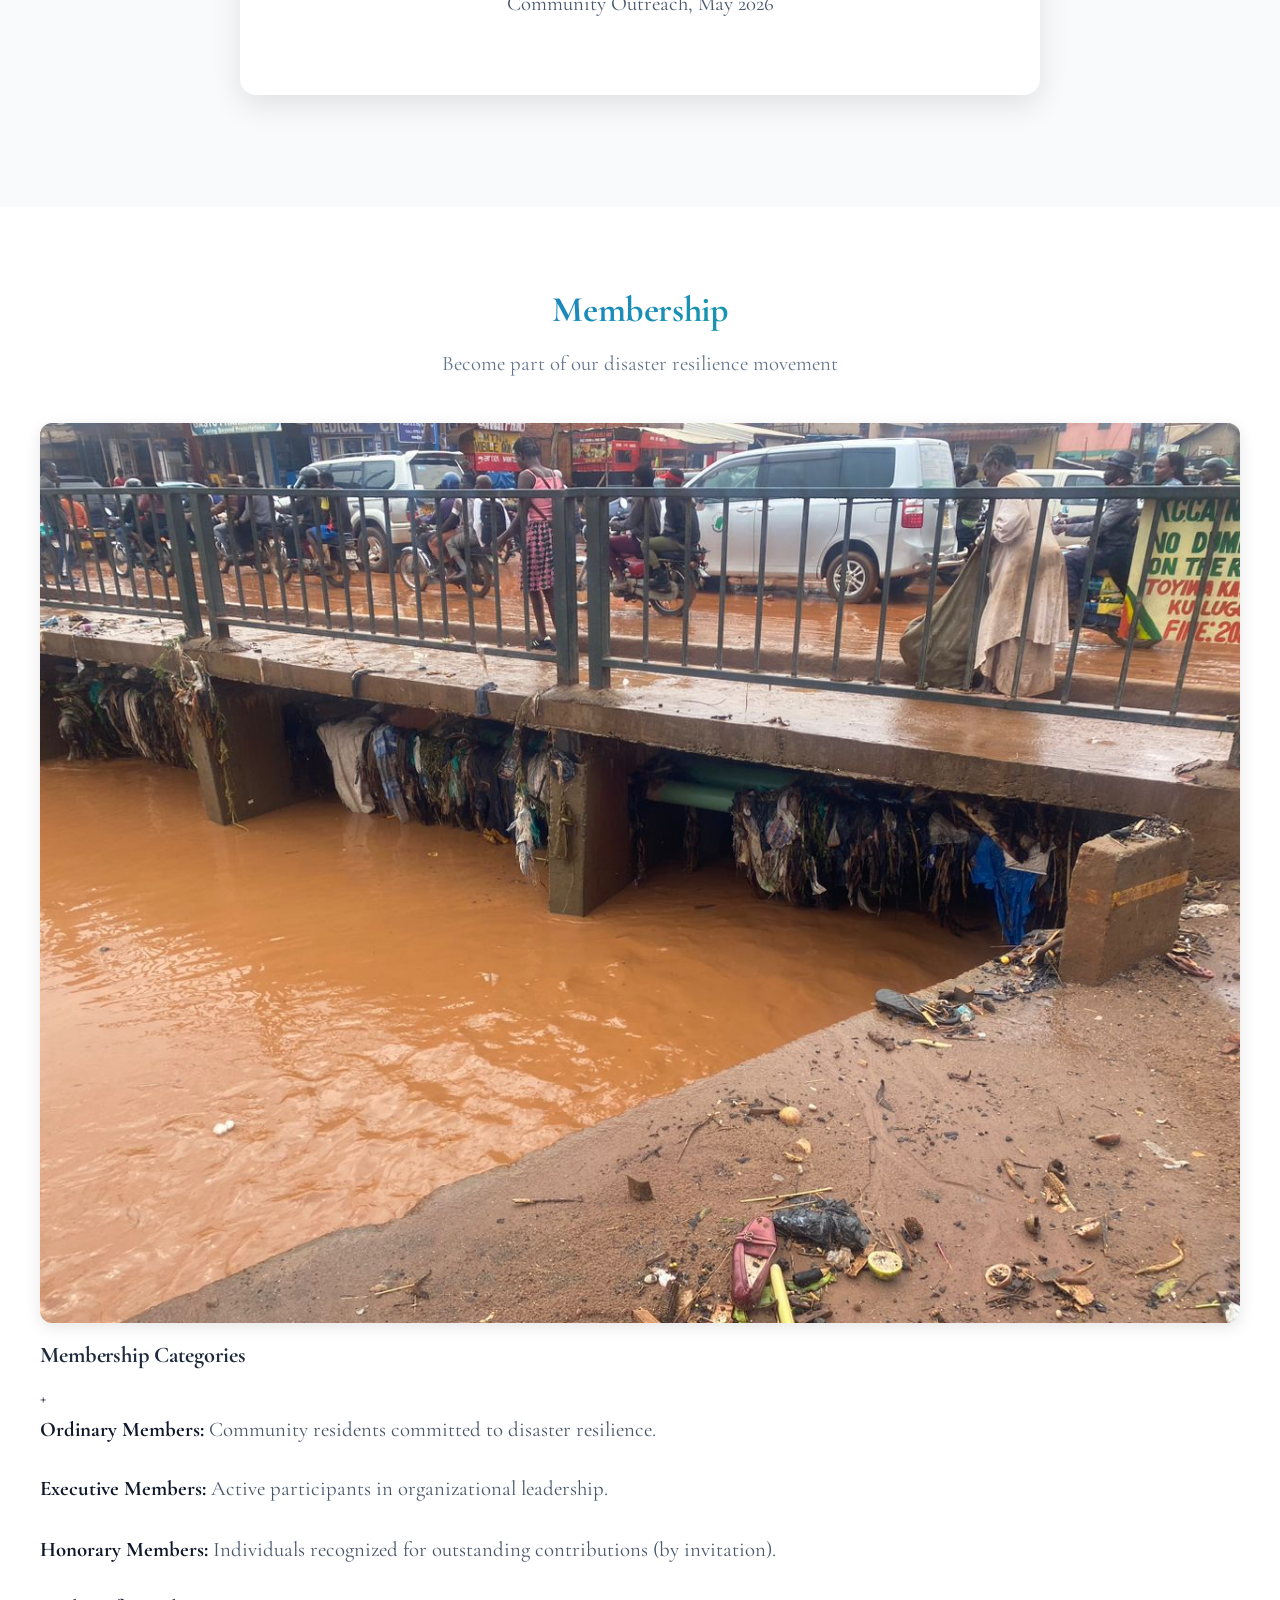
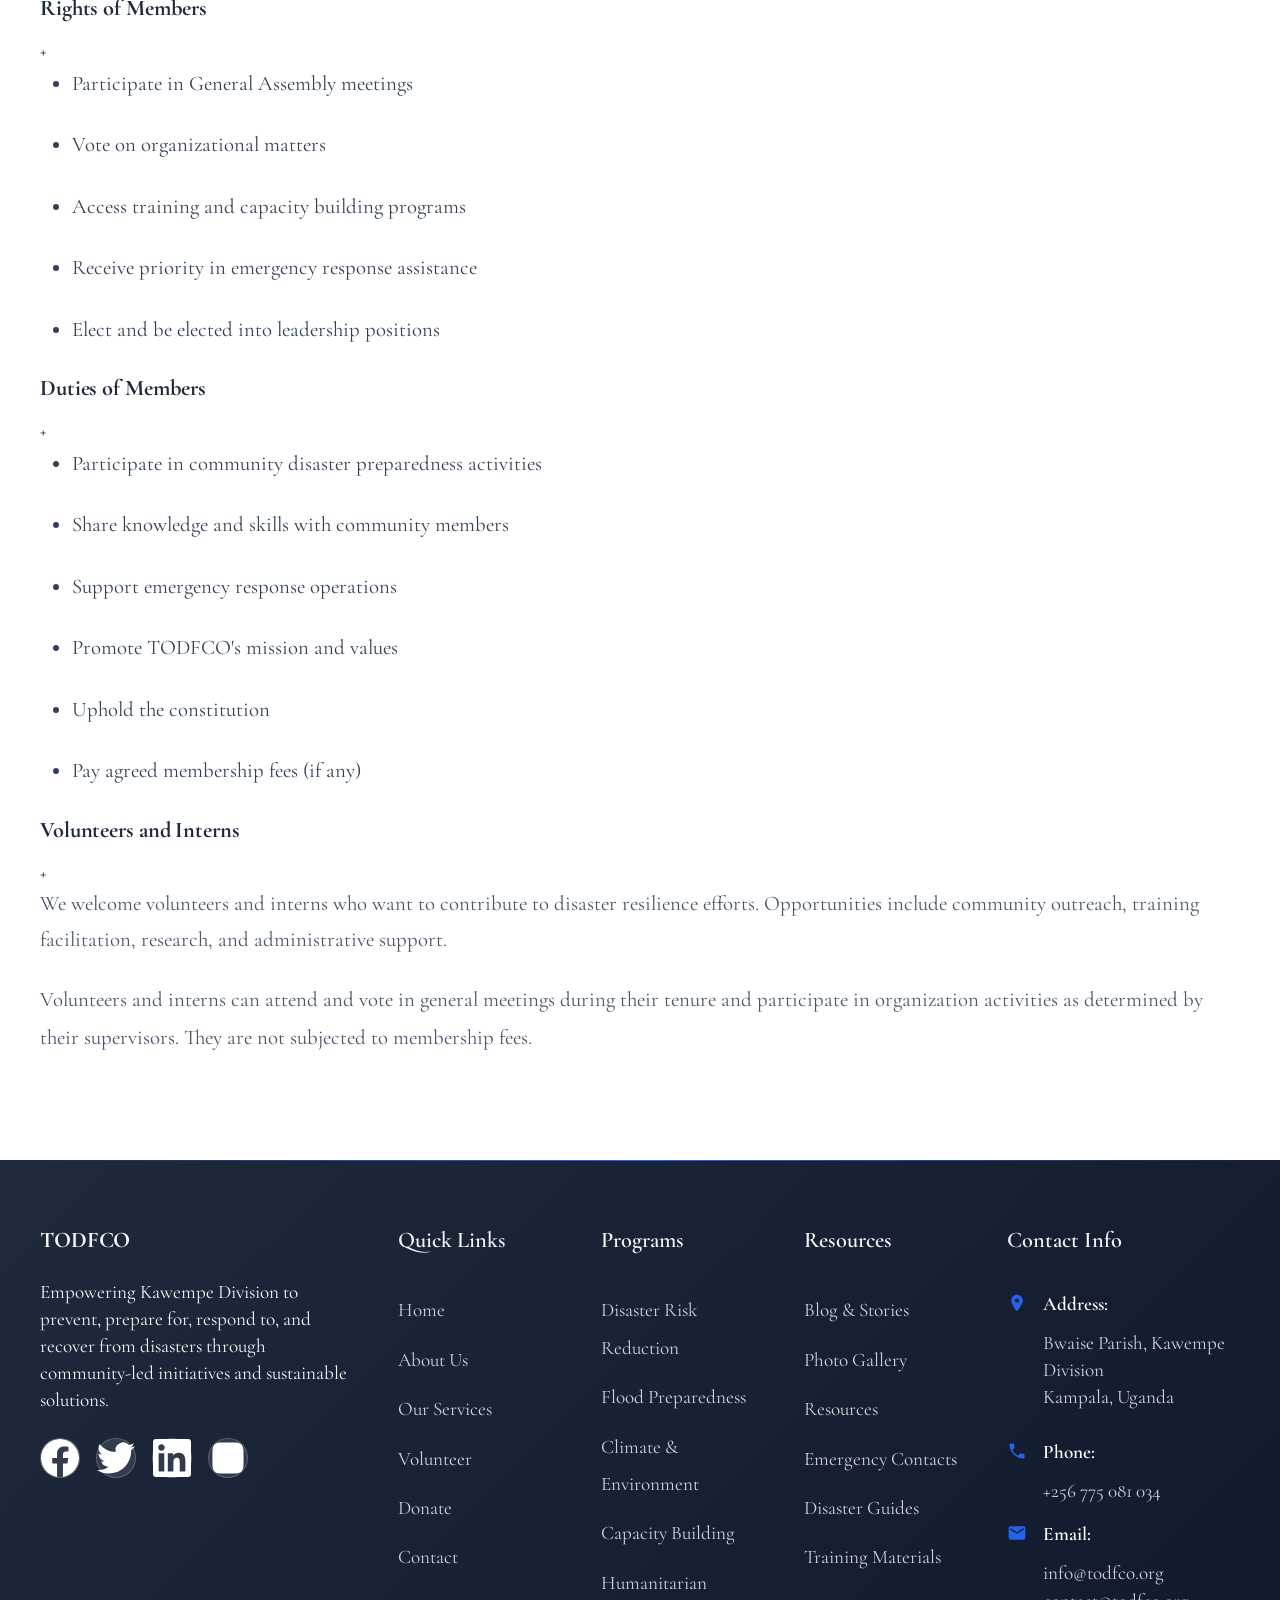
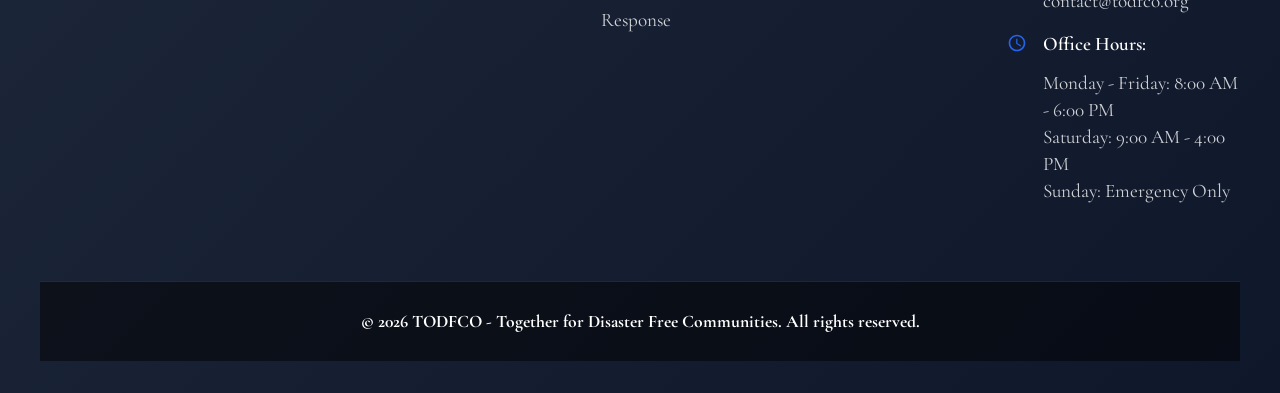
==== commit fd1bddb4: "Both quotes keep their white color (they're on a dark background so white is correct) but are now al" ====
--- a/about.html
+++ b/about.html
@@ -622,7 +622,7 @@
         <div class="testimonials-slider">
           <div class="testimonial-item">
             <div class="testimonial-content">
-              <p>"Water is life when you are not living in Bwaise."</p>
+              <p style="color: #000000; font-weight: 700;">"Water is life when you are not living in Bwaise."</p>
             </div>
             <div class="testimonial-author">
               <div class="author-info">
@@ -633,7 +633,7 @@
           </div>
           <div class="testimonial-item">
             <div class="testimonial-content">
-              <p>"If it were not for floods, Bwaise would be the richest place in Uganda. This is because every time it rains, floods cause a lot of losses that consume much of our income during recovery."</p>
+              <p style="color: #000000; font-weight: 700;">"If it were not for floods, Bwaise would be the richest place in Uganda. This is because every time it rains, floods cause a lot of losses that consume much of our income during recovery."</p>
             </div>
             <div class="testimonial-author">
               <div class="author-info">
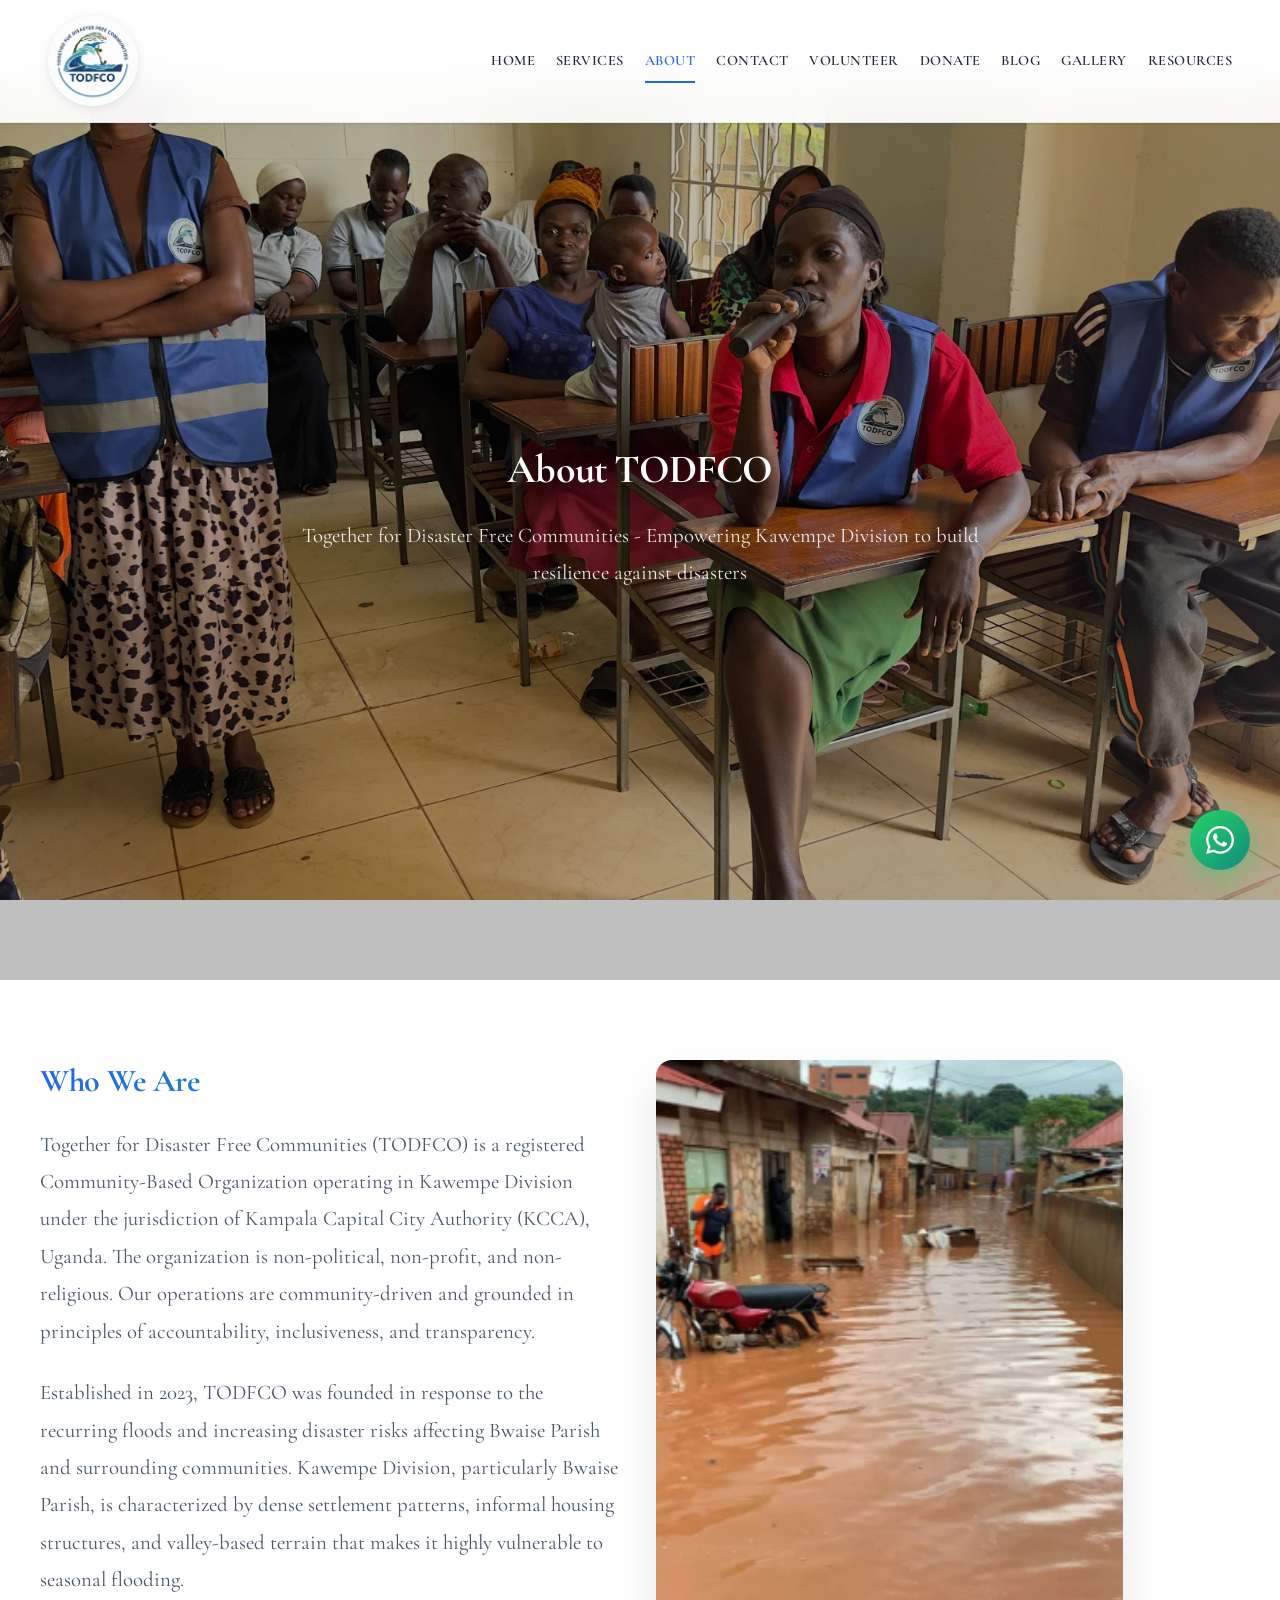
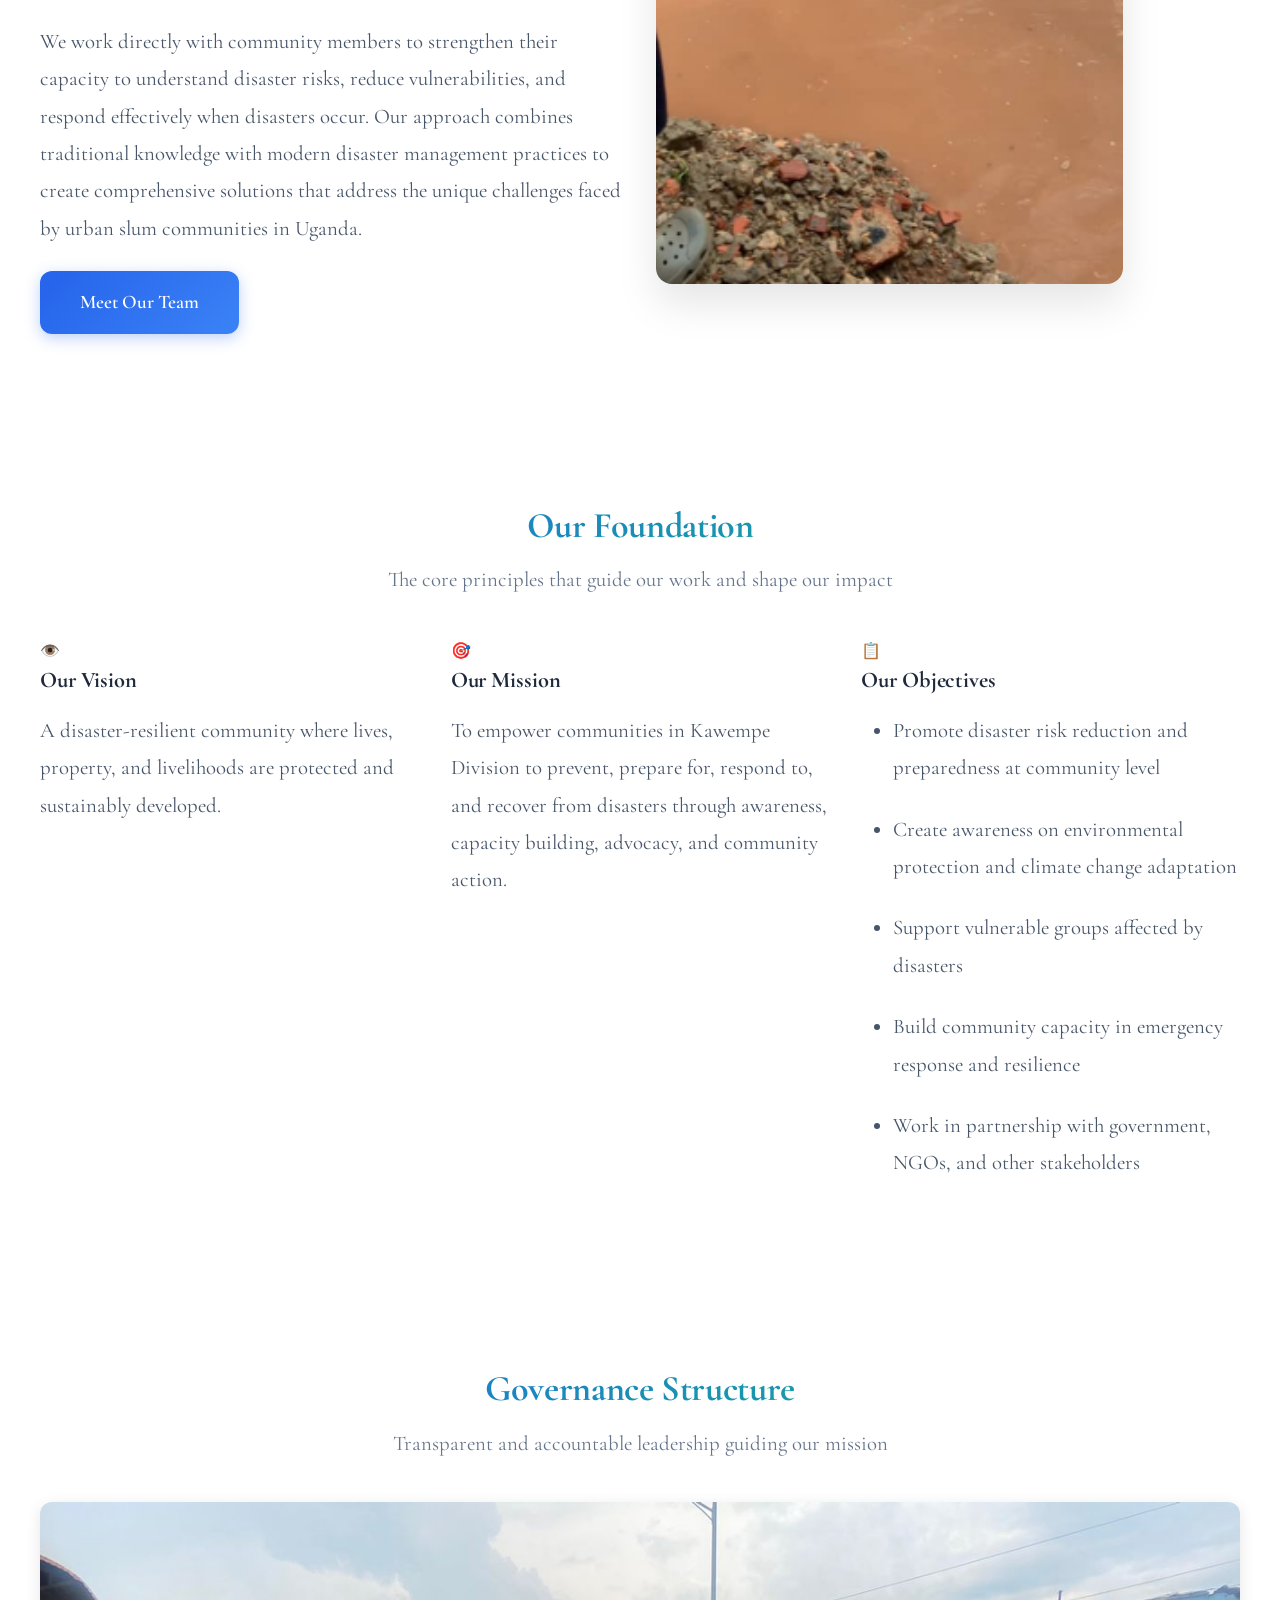
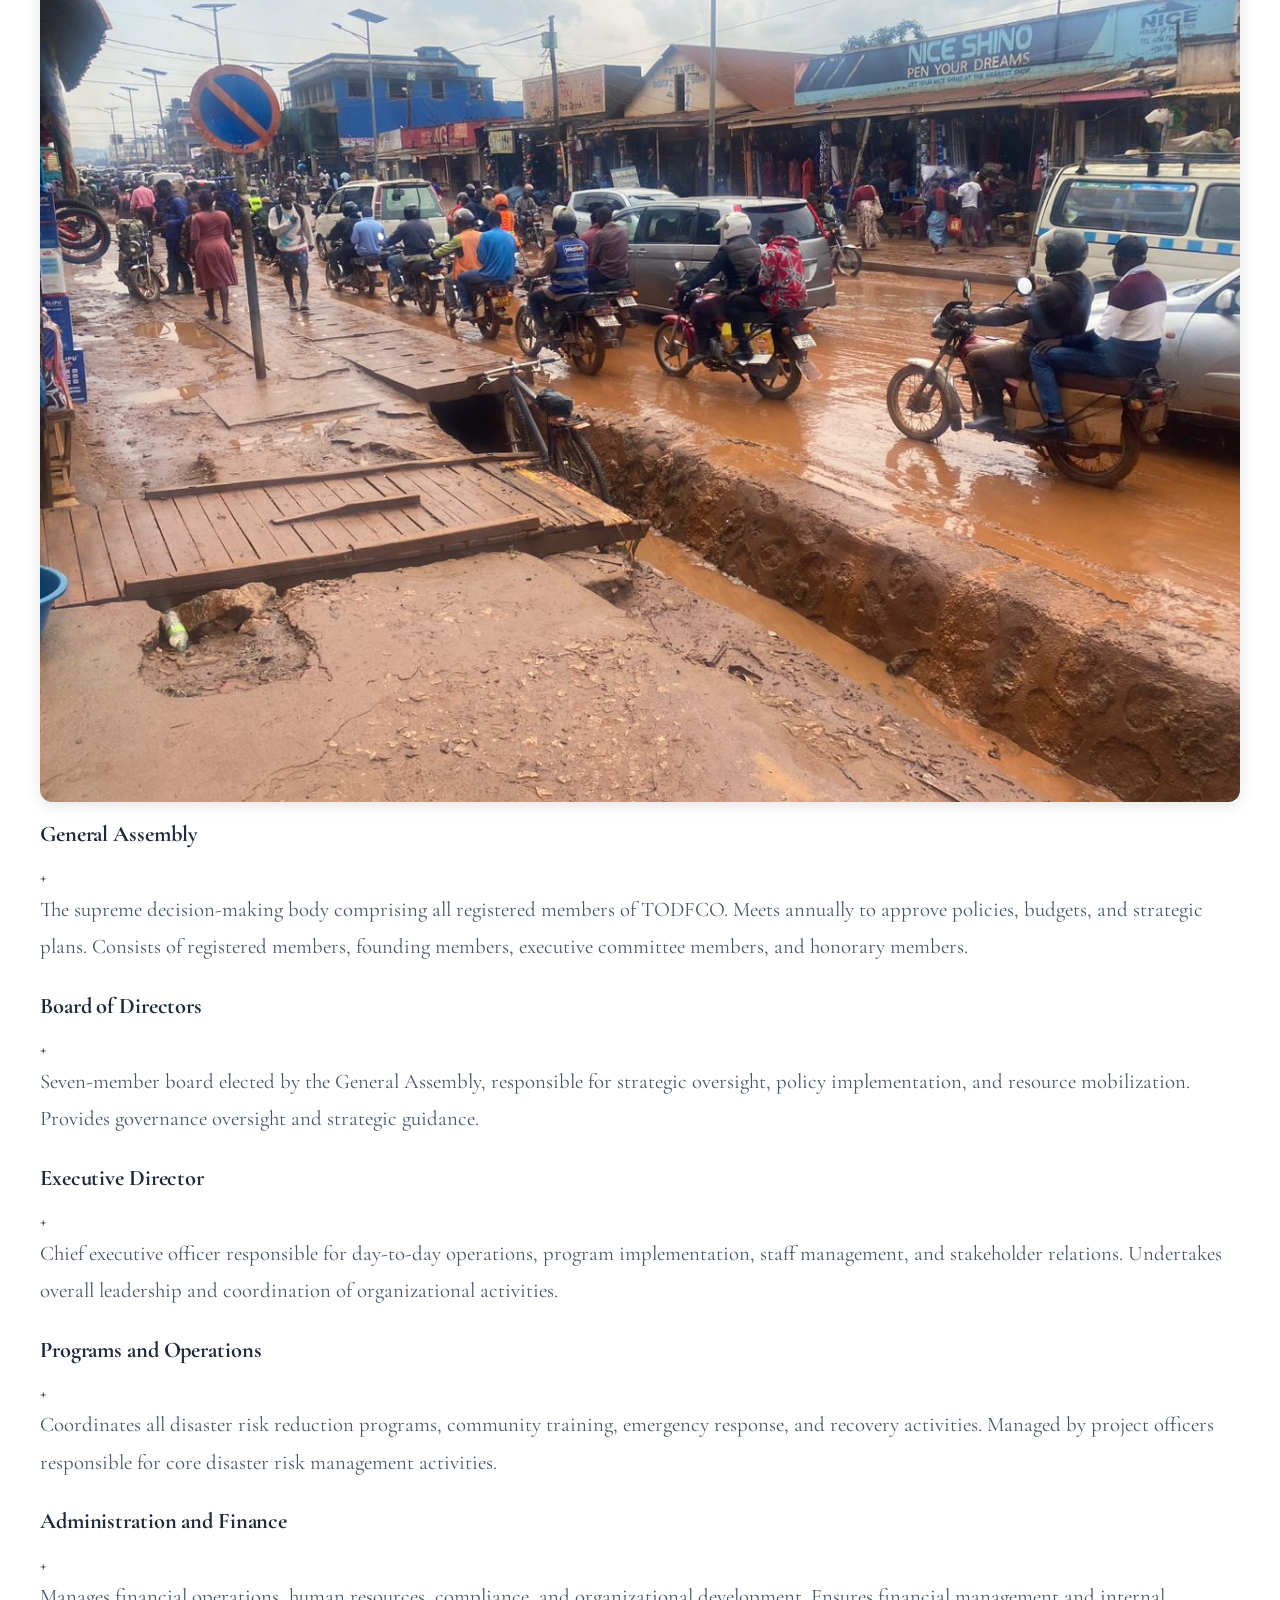
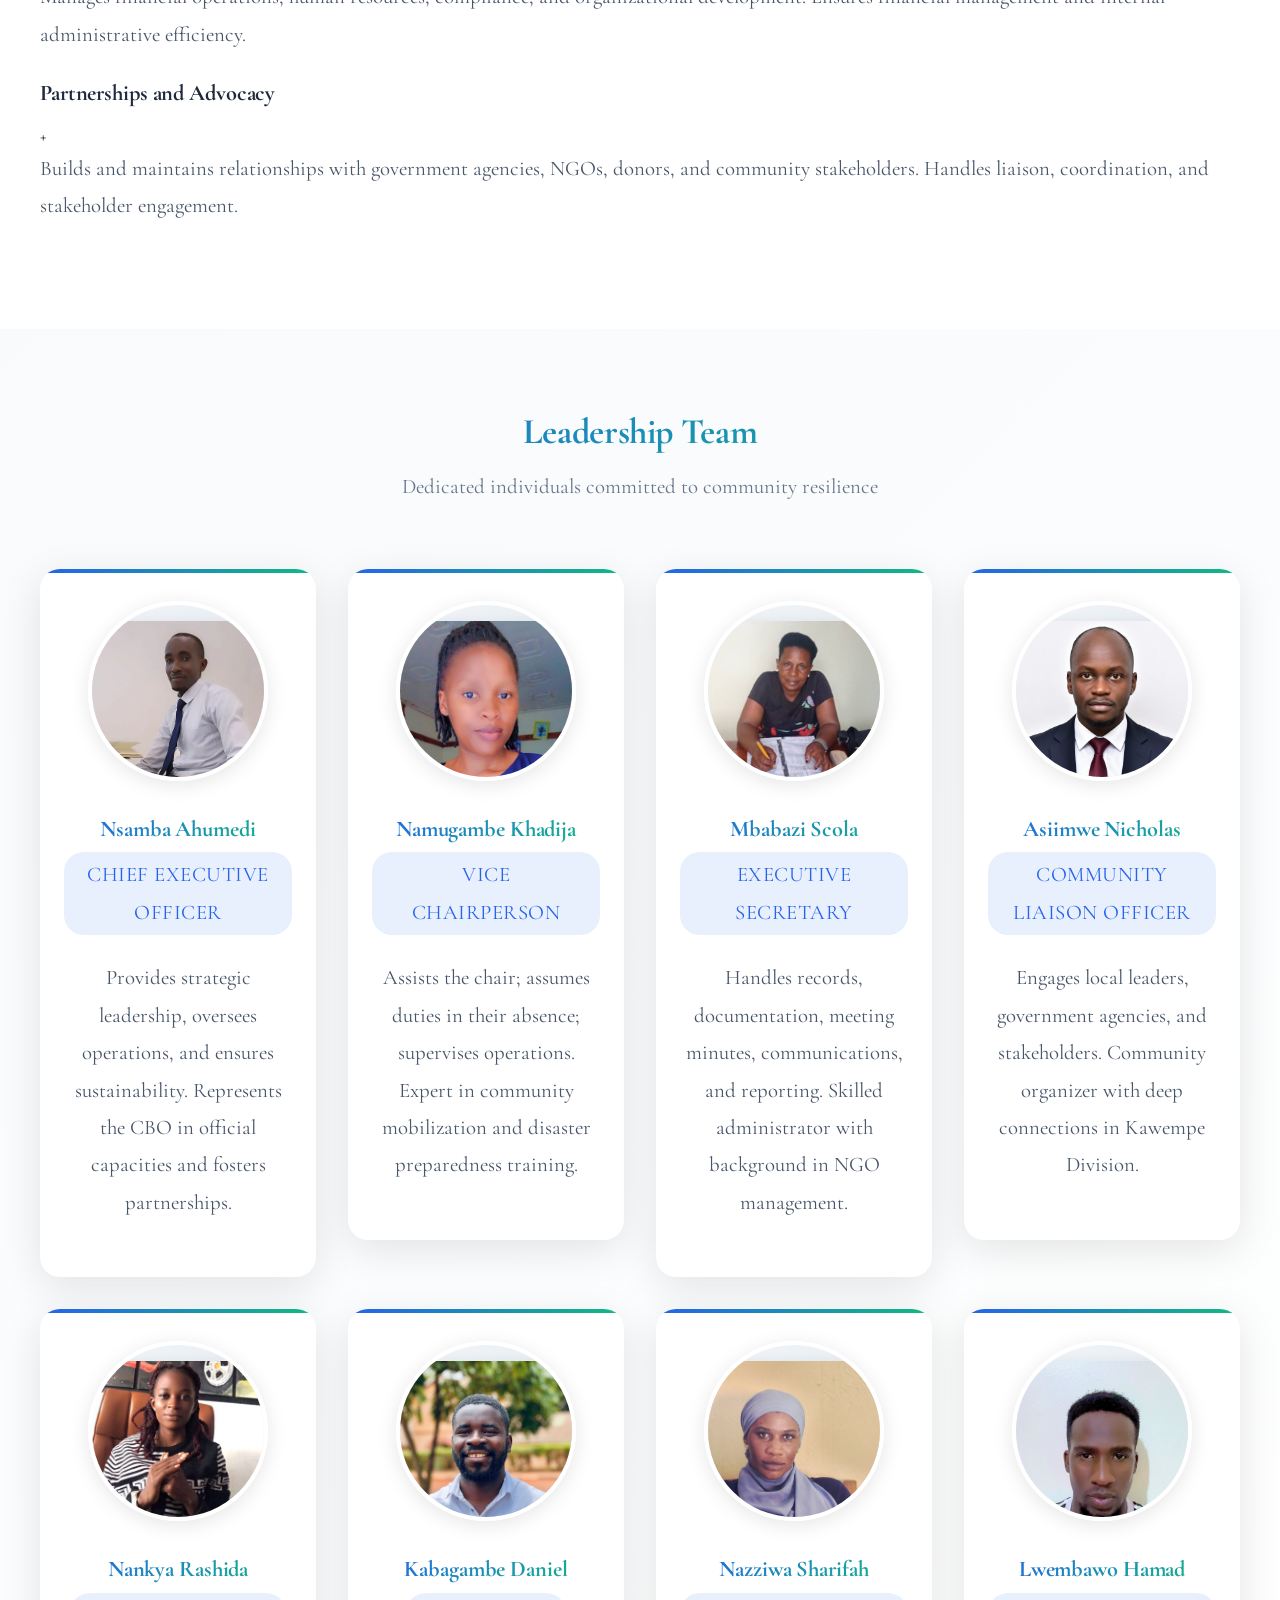
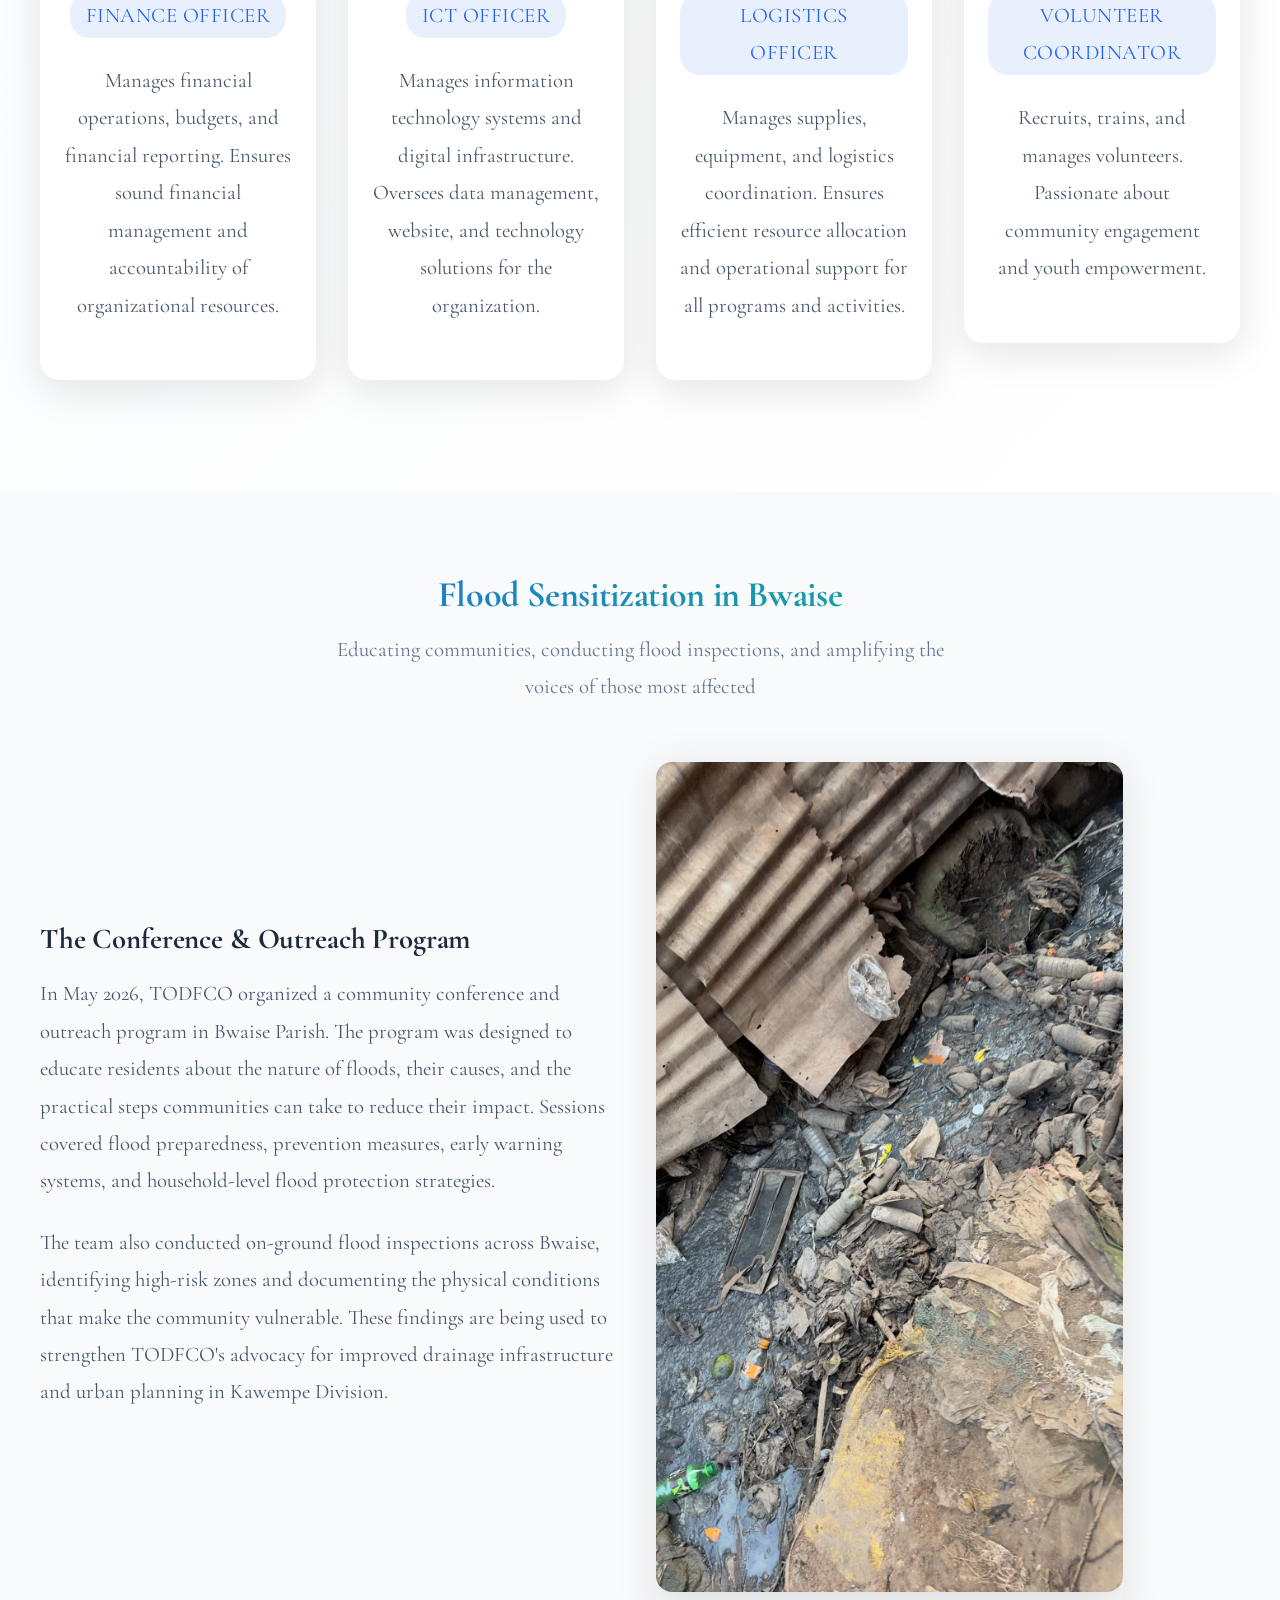
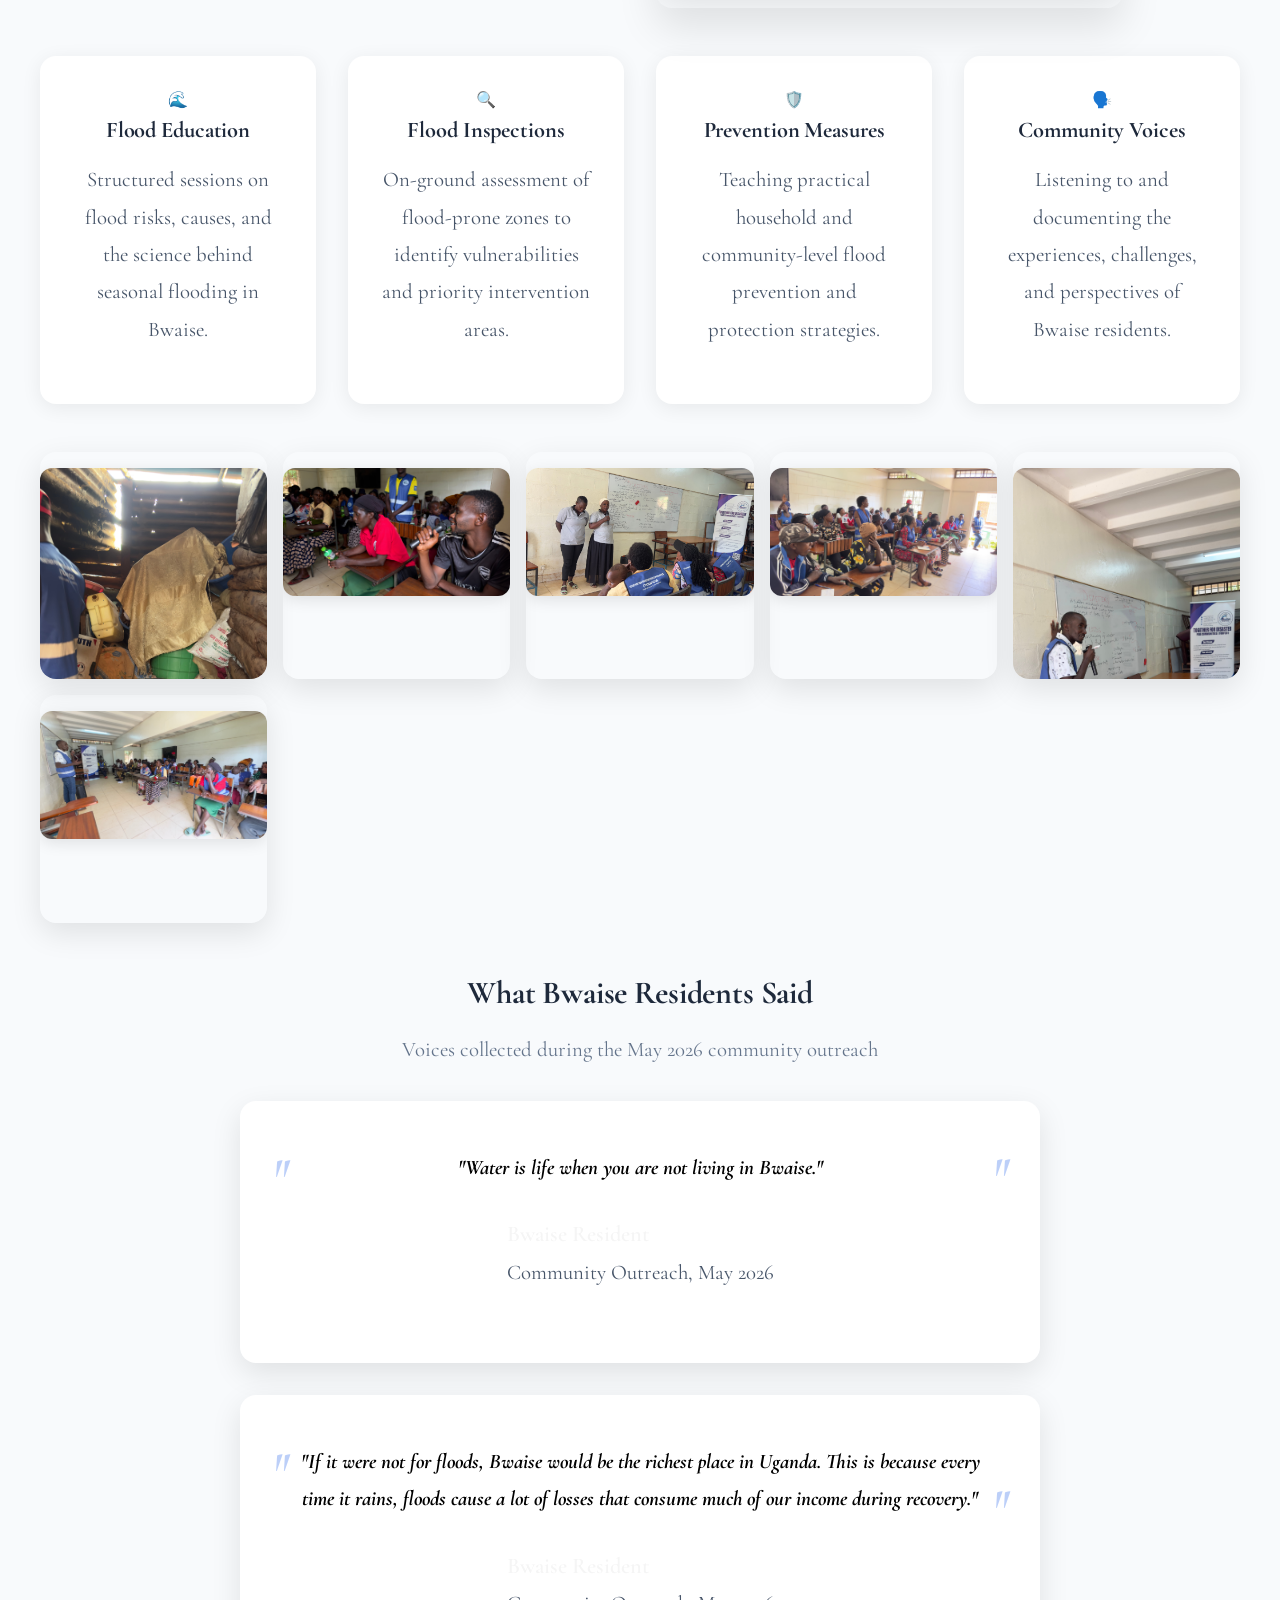
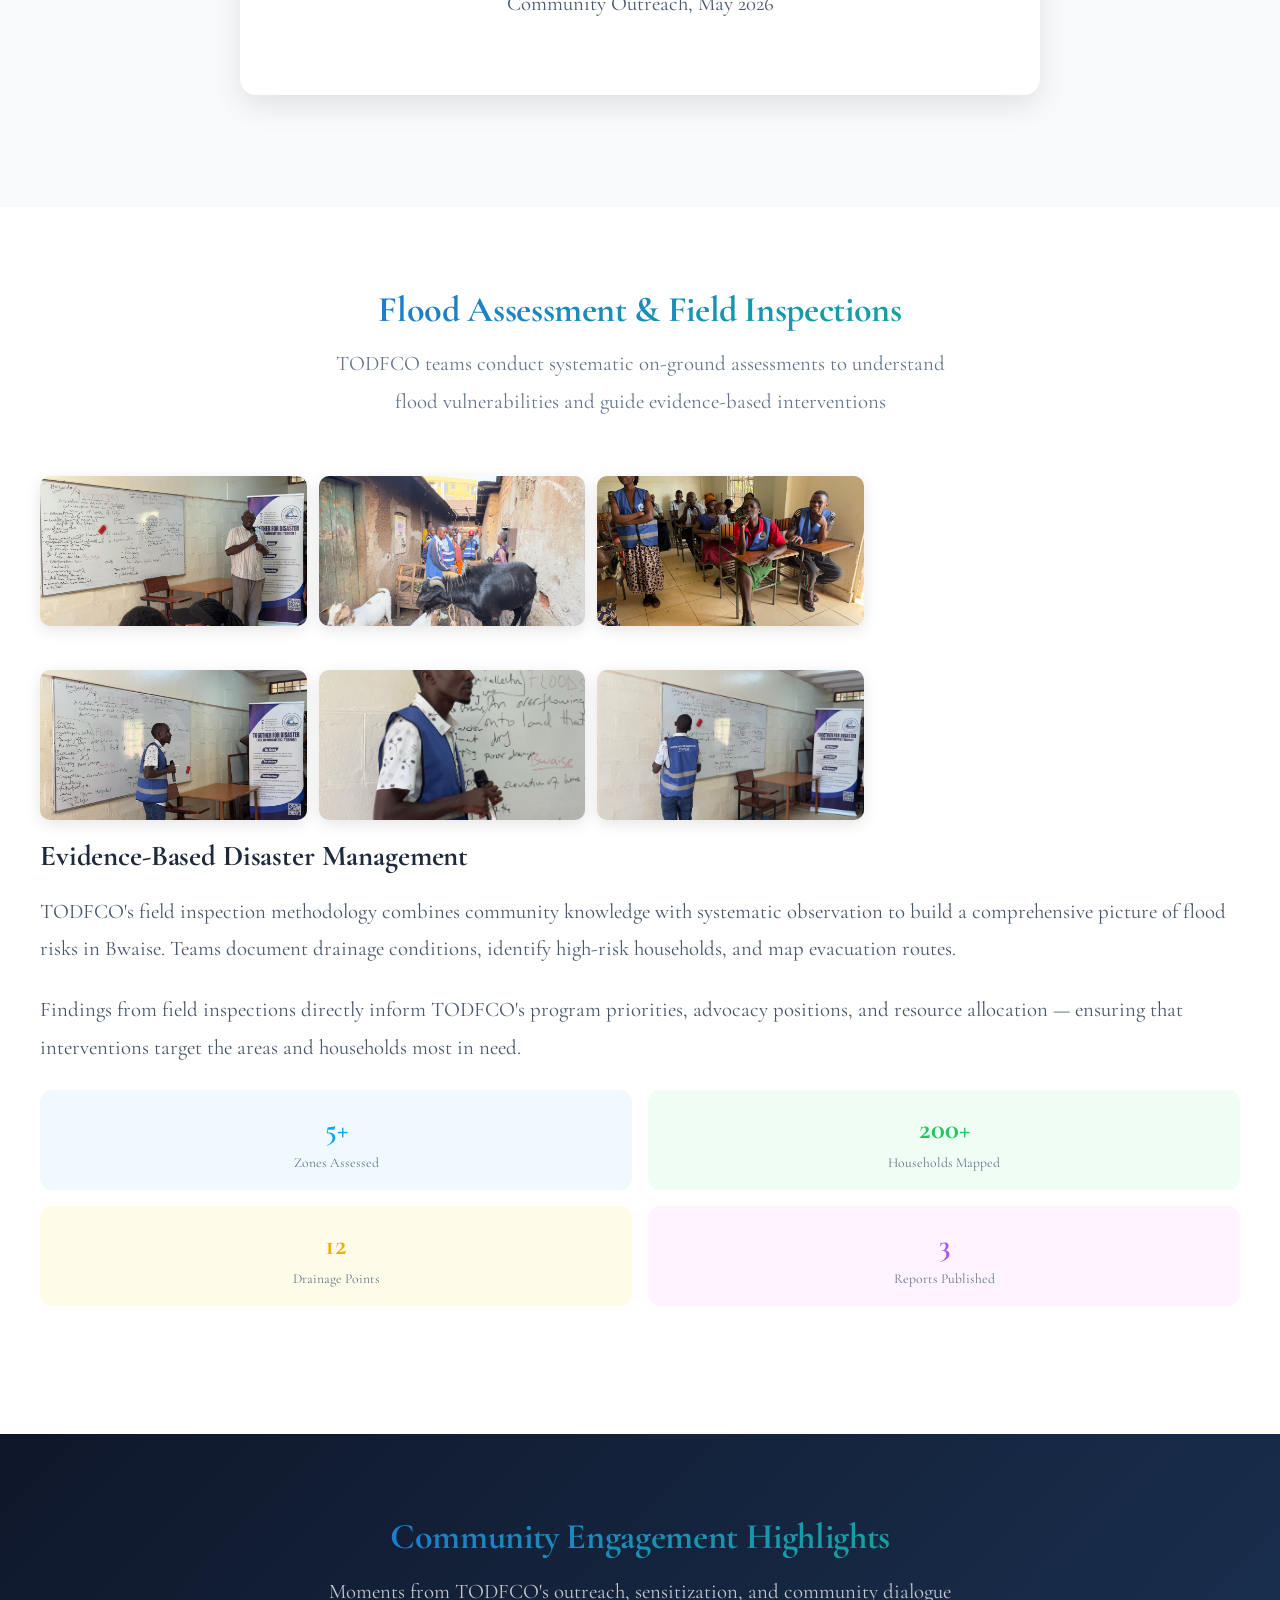
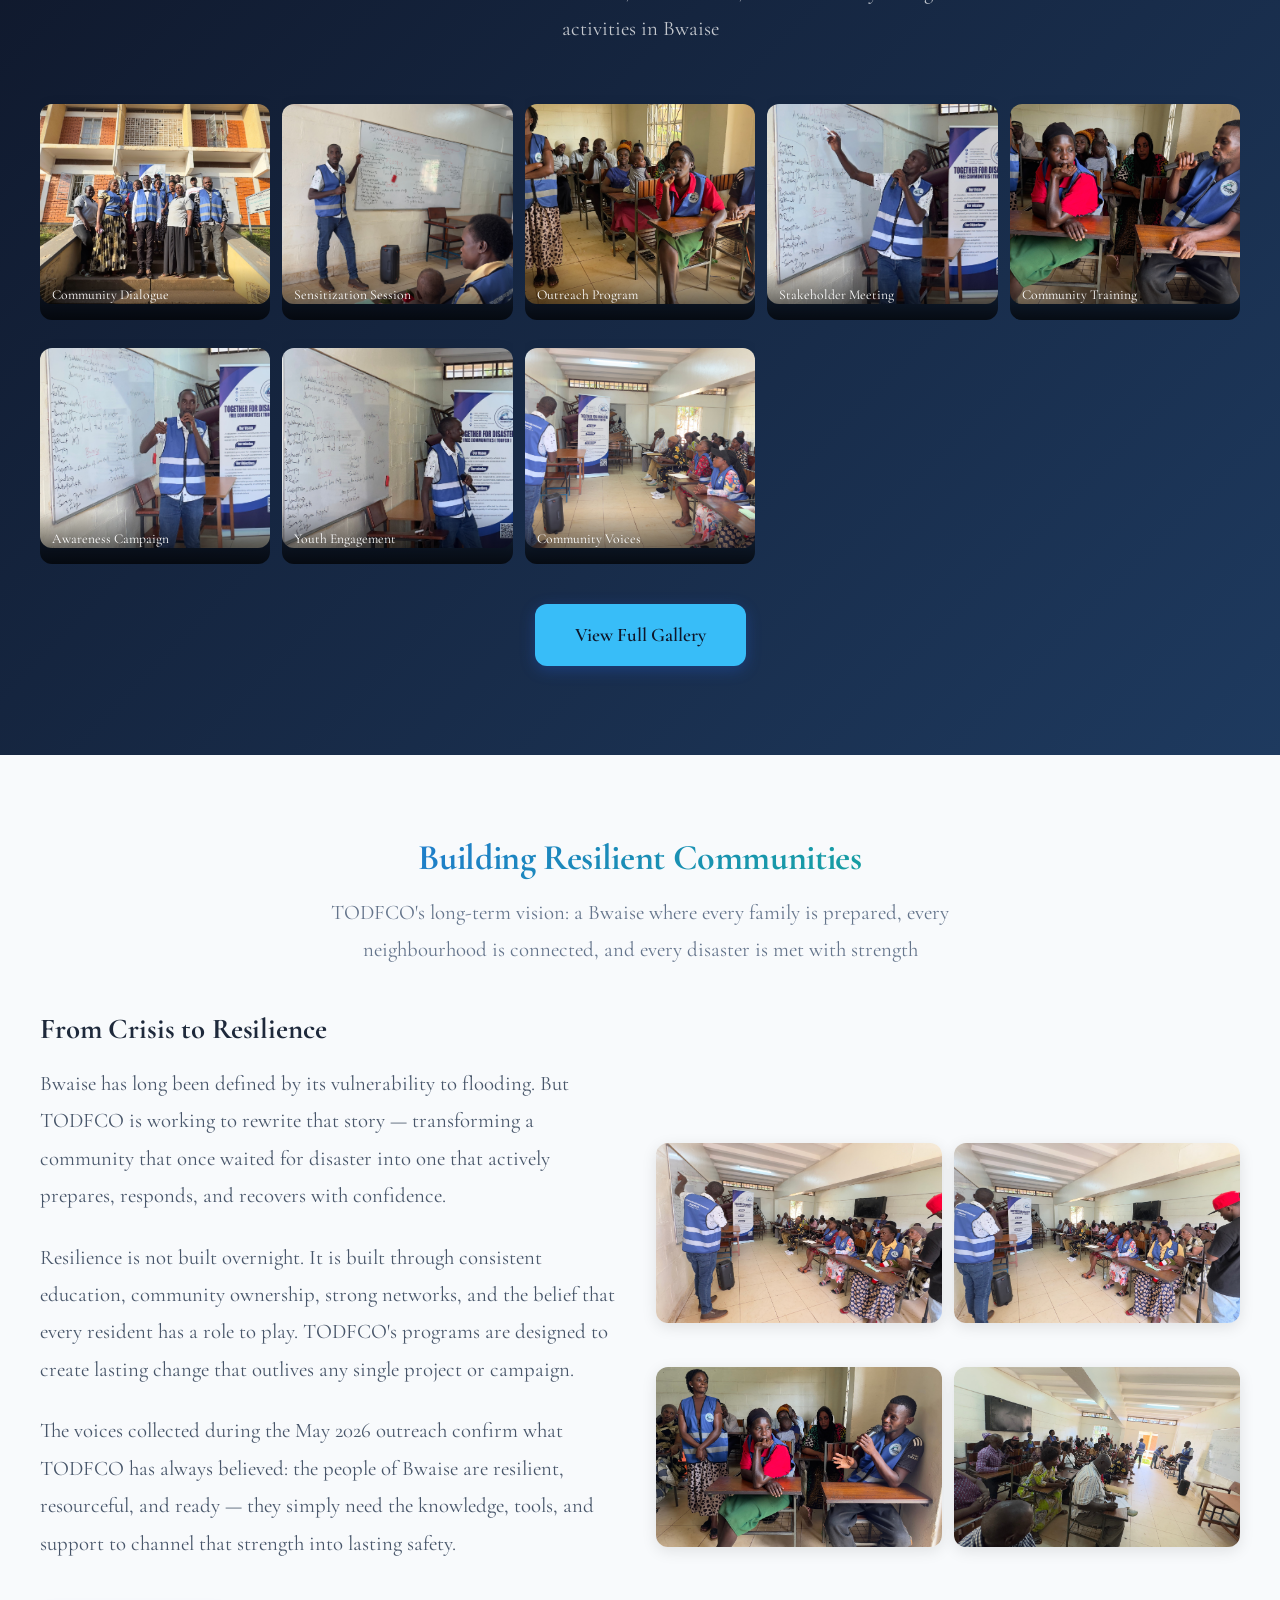
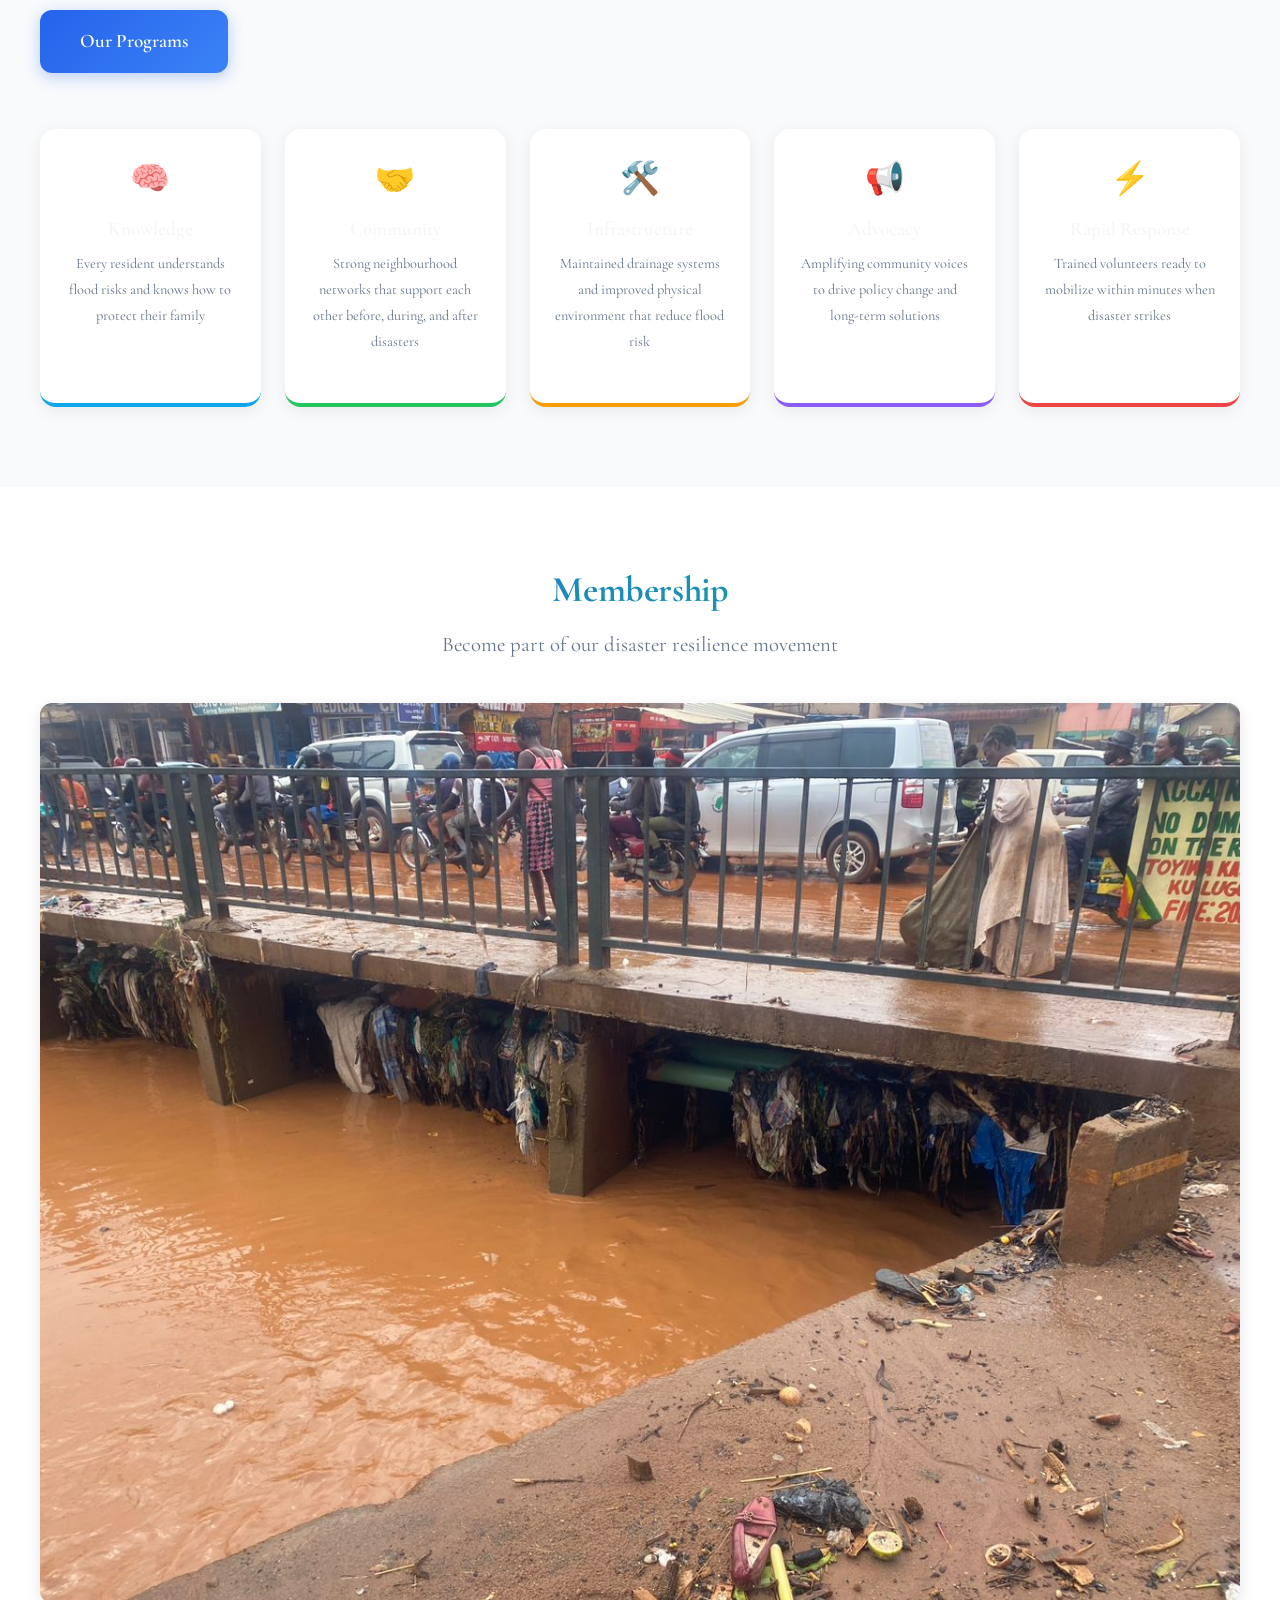
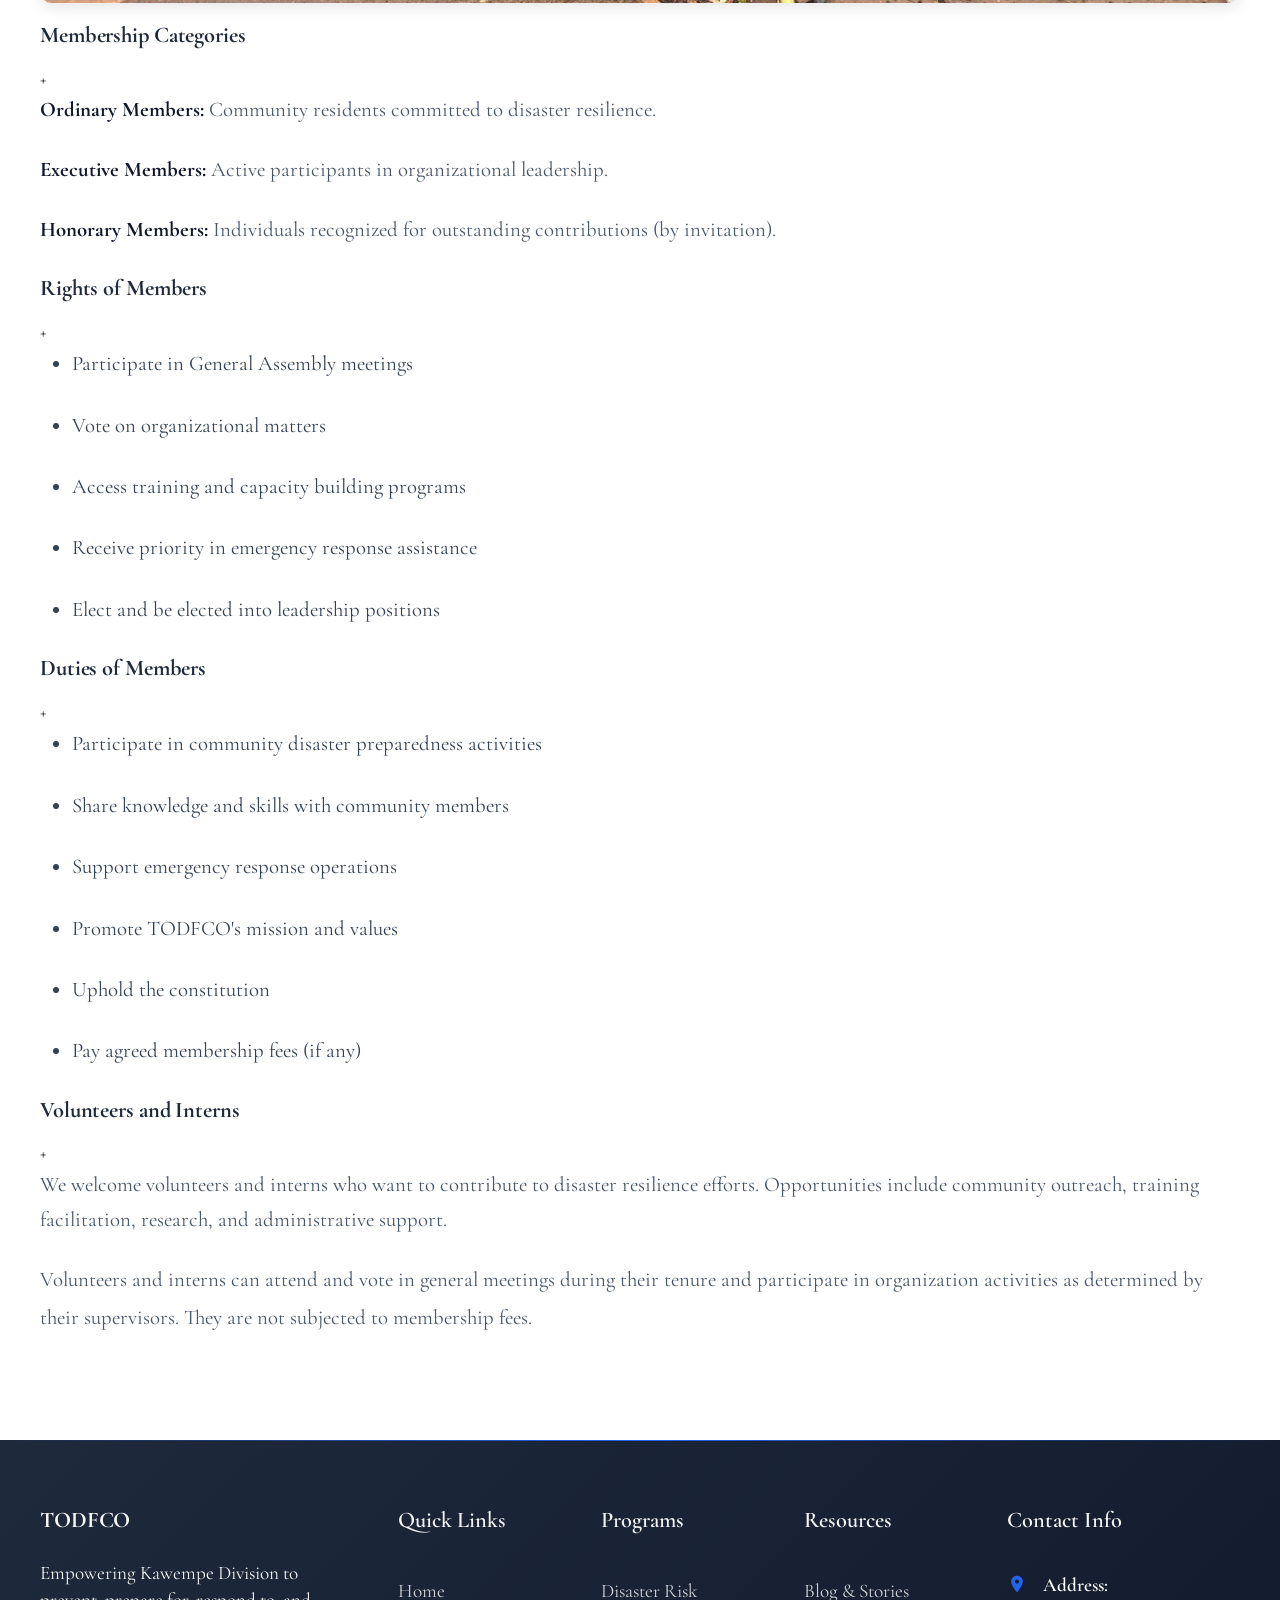
==== commit 0c4a1f22: "index.html — Added: Recent Outreach Campaign section (dark, with 6-image grid + stats), Disaster Pre" ====
--- a/about.html
+++ b/about.html
@@ -641,6 +641,173 @@
                 <p>Community Outreach, May 2026</p>
               </div>
             </div>
+          </div>
+        </div>
+      </div>
+    </section>
+
+    <!-- Flood Assessment & Field Inspections -->
+    <section style="padding: 5rem 0; background: #fff;" id="field-inspections">
+      <div class="container">
+        <div class="section-header">
+          <h2>Flood Assessment &amp; Field Inspections</h2>
+          <p>TODFCO teams conduct systematic on-ground assessments to understand flood vulnerabilities and guide evidence-based interventions</p>
+        </div>
+        <div class="row" style="align-items:center; margin-bottom:3rem;">
+          <div class="col-md-7">
+            <div style="display:grid; grid-template-columns:1fr 1fr 1fr; gap:0.75rem;">
+              <img src="images/conference/IMG_7575.JPG" alt="Field inspection" style="width:100%; height:150px; object-fit:cover; border-radius:10px;" />
+              <img src="images/conference/IMG_7576.JPG" alt="Flood zone assessment" style="width:100%; height:150px; object-fit:cover; border-radius:10px;" />
+              <img src="images/conference/IMG_7577.JPG" alt="Community assessment" style="width:100%; height:150px; object-fit:cover; border-radius:10px;" />
+              <img src="images/conference/IMG_7578.JPG" alt="Drainage inspection" style="width:100%; height:150px; object-fit:cover; border-radius:10px;" />
+              <img src="images/conference/IMG_7579.JPG" alt="Risk mapping" style="width:100%; height:150px; object-fit:cover; border-radius:10px;" />
+              <img src="images/conference/IMG_7581.JPG" alt="Flood assessment" style="width:100%; height:150px; object-fit:cover; border-radius:10px;" />
+            </div>
+          </div>
+          <div class="col-md-5">
+            <div class="intro-content animate-fadeInUp">
+              <h3 style="font-family:'Cormorant Garamond',serif; font-size:1.8rem; margin-bottom:1rem;">Evidence-Based Disaster Management</h3>
+              <p>TODFCO's field inspection methodology combines community knowledge with systematic observation to build a comprehensive picture of flood risks in Bwaise. Teams document drainage conditions, identify high-risk households, and map evacuation routes.</p>
+              <p style="margin-top:1rem;">Findings from field inspections directly inform TODFCO's program priorities, advocacy positions, and resource allocation — ensuring that interventions target the areas and households most in need.</p>
+              <div style="display:grid; grid-template-columns:1fr 1fr; gap:1rem; margin-top:1.5rem;">
+                <div style="background:#f0f9ff; border-radius:12px; padding:1rem; text-align:center;">
+                  <div style="font-size:1.8rem; font-weight:700; color:#0ea5e9;">5+</div>
+                  <div style="font-size:0.85rem; color:#64748b;">Zones Assessed</div>
+                </div>
+                <div style="background:#f0fdf4; border-radius:12px; padding:1rem; text-align:center;">
+                  <div style="font-size:1.8rem; font-weight:700; color:#22c55e;">200+</div>
+                  <div style="font-size:0.85rem; color:#64748b;">Households Mapped</div>
+                </div>
+                <div style="background:#fefce8; border-radius:12px; padding:1rem; text-align:center;">
+                  <div style="font-size:1.8rem; font-weight:700; color:#eab308;">12</div>
+                  <div style="font-size:0.85rem; color:#64748b;">Drainage Points</div>
+                </div>
+                <div style="background:#fdf4ff; border-radius:12px; padding:1rem; text-align:center;">
+                  <div style="font-size:1.8rem; font-weight:700; color:#a855f7;">3</div>
+                  <div style="font-size:0.85rem; color:#64748b;">Reports Published</div>
+                </div>
+              </div>
+            </div>
+          </div>
+        </div>
+      </div>
+    </section>
+
+    <!-- Community Engagement Highlights -->
+    <section style="padding: 5rem 0; background: linear-gradient(135deg, #0f172a 0%, #1e3a5f 100%);" id="community-engagement">
+      <div class="container">
+        <div class="section-header">
+          <h2 style="color:#fff;">Community Engagement Highlights</h2>
+          <p style="color:rgba(255,255,255,0.75);">Moments from TODFCO's outreach, sensitization, and community dialogue activities in Bwaise</p>
+        </div>
+        <div style="display:grid; grid-template-columns:repeat(auto-fit, minmax(200px, 1fr)); gap:0.75rem; margin-bottom:2.5rem;">
+          <div style="position:relative; border-radius:12px; overflow:hidden;">
+            <img src="images/conference/IMG_7582.JPG" alt="Community engagement" style="width:100%; height:200px; object-fit:cover;" />
+            <div style="position:absolute; bottom:0; left:0; right:0; background:linear-gradient(transparent, rgba(0,0,0,0.75)); padding:1rem 0.75rem 0.75rem;">
+              <p style="color:#fff; font-size:0.85rem; margin:0;">Community Dialogue</p>
+            </div>
+          </div>
+          <div style="position:relative; border-radius:12px; overflow:hidden;">
+            <img src="images/conference/IMG_7583.JPG" alt="Sensitization session" style="width:100%; height:200px; object-fit:cover;" />
+            <div style="position:absolute; bottom:0; left:0; right:0; background:linear-gradient(transparent, rgba(0,0,0,0.75)); padding:1rem 0.75rem 0.75rem;">
+              <p style="color:#fff; font-size:0.85rem; margin:0;">Sensitization Session</p>
+            </div>
+          </div>
+          <div style="position:relative; border-radius:12px; overflow:hidden;">
+            <img src="images/conference/IMG_7584.JPG" alt="Outreach program" style="width:100%; height:200px; object-fit:cover;" />
+            <div style="position:absolute; bottom:0; left:0; right:0; background:linear-gradient(transparent, rgba(0,0,0,0.75)); padding:1rem 0.75rem 0.75rem;">
+              <p style="color:#fff; font-size:0.85rem; margin:0;">Outreach Program</p>
+            </div>
+          </div>
+          <div style="position:relative; border-radius:12px; overflow:hidden;">
+            <img src="images/conference/IMG_7585.JPG" alt="Stakeholder meeting" style="width:100%; height:200px; object-fit:cover;" />
+            <div style="position:absolute; bottom:0; left:0; right:0; background:linear-gradient(transparent, rgba(0,0,0,0.75)); padding:1rem 0.75rem 0.75rem;">
+              <p style="color:#fff; font-size:0.85rem; margin:0;">Stakeholder Meeting</p>
+            </div>
+          </div>
+          <div style="position:relative; border-radius:12px; overflow:hidden;">
+            <img src="images/conference/IMG_7586.JPG" alt="Community training" style="width:100%; height:200px; object-fit:cover;" />
+            <div style="position:absolute; bottom:0; left:0; right:0; background:linear-gradient(transparent, rgba(0,0,0,0.75)); padding:1rem 0.75rem 0.75rem;">
+              <p style="color:#fff; font-size:0.85rem; margin:0;">Community Training</p>
+            </div>
+          </div>
+          <div style="position:relative; border-radius:12px; overflow:hidden;">
+            <img src="images/conference/IMG_7587.JPG" alt="Awareness campaign" style="width:100%; height:200px; object-fit:cover;" />
+            <div style="position:absolute; bottom:0; left:0; right:0; background:linear-gradient(transparent, rgba(0,0,0,0.75)); padding:1rem 0.75rem 0.75rem;">
+              <p style="color:#fff; font-size:0.85rem; margin:0;">Awareness Campaign</p>
+            </div>
+          </div>
+          <div style="position:relative; border-radius:12px; overflow:hidden;">
+            <img src="images/conference/IMG_7588.JPG" alt="Youth engagement" style="width:100%; height:200px; object-fit:cover;" />
+            <div style="position:absolute; bottom:0; left:0; right:0; background:linear-gradient(transparent, rgba(0,0,0,0.75)); padding:1rem 0.75rem 0.75rem;">
+              <p style="color:#fff; font-size:0.85rem; margin:0;">Youth Engagement</p>
+            </div>
+          </div>
+          <div style="position:relative; border-radius:12px; overflow:hidden;">
+            <img src="images/conference/IMG_7589.JPG" alt="Community voices" style="width:100%; height:200px; object-fit:cover;" />
+            <div style="position:absolute; bottom:0; left:0; right:0; background:linear-gradient(transparent, rgba(0,0,0,0.75)); padding:1rem 0.75rem 0.75rem;">
+              <p style="color:#fff; font-size:0.85rem; margin:0;">Community Voices</p>
+            </div>
+          </div>
+        </div>
+        <div style="text-align:center;">
+          <a href="gallery.html" class="cta-button primary" style="background:#38bdf8; color:#0f172a; border-color:#38bdf8;">View Full Gallery</a>
+        </div>
+      </div>
+    </section>
+
+    <!-- Building Resilient Communities -->
+    <section style="padding: 5rem 0; background: #f8fafc;" id="resilient-communities">
+      <div class="container">
+        <div class="section-header">
+          <h2>Building Resilient Communities</h2>
+          <p>TODFCO's long-term vision: a Bwaise where every family is prepared, every neighbourhood is connected, and every disaster is met with strength</p>
+        </div>
+        <div class="row" style="align-items:center; margin-bottom:3rem;">
+          <div class="col-md-6">
+            <div class="intro-content animate-fadeInUp">
+              <h3 style="font-family:'Cormorant Garamond',serif; font-size:1.8rem; margin-bottom:1rem;">From Crisis to Resilience</h3>
+              <p>Bwaise has long been defined by its vulnerability to flooding. But TODFCO is working to rewrite that story — transforming a community that once waited for disaster into one that actively prepares, responds, and recovers with confidence.</p>
+              <p style="margin-top:1rem;">Resilience is not built overnight. It is built through consistent education, community ownership, strong networks, and the belief that every resident has a role to play. TODFCO's programs are designed to create lasting change that outlives any single project or campaign.</p>
+              <p style="margin-top:1rem;">The voices collected during the May 2026 outreach confirm what TODFCO has always believed: the people of Bwaise are resilient, resourceful, and ready — they simply need the knowledge, tools, and support to channel that strength into lasting safety.</p>
+              <a href="services.html" class="cta-button hover-lift" style="display:inline-block; margin-top:1.5rem;">Our Programs</a>
+            </div>
+          </div>
+          <div class="col-md-6">
+            <div style="display:grid; grid-template-columns:1fr 1fr; gap:0.75rem;">
+              <img src="images/conference/IMG_7590.JPG" alt="Community resilience" style="width:100%; height:180px; object-fit:cover; border-radius:12px;" />
+              <img src="images/conference/IMG_7591.JPG" alt="Building resilience" style="width:100%; height:180px; object-fit:cover; border-radius:12px;" />
+              <img src="images/conference/IMG_7592.JPG" alt="Community strength" style="width:100%; height:180px; object-fit:cover; border-radius:12px;" />
+              <img src="images/conference/IMG_7593.JPG" alt="Resilient Bwaise" style="width:100%; height:180px; object-fit:cover; border-radius:12px;" />
+            </div>
+          </div>
+        </div>
+        <!-- Pillars of resilience -->
+        <div style="display:grid; grid-template-columns:repeat(auto-fit, minmax(200px, 1fr)); gap:1.5rem;">
+          <div style="background:#fff; border-radius:16px; padding:1.5rem; box-shadow:0 4px 16px rgba(0,0,0,0.07); text-align:center; border-bottom:4px solid #0ea5e9;">
+            <div style="font-size:2rem; margin-bottom:0.75rem;">🧠</div>
+            <h4 style="font-family:'Cormorant Garamond',serif; font-size:1.2rem; margin-bottom:0.5rem;">Knowledge</h4>
+            <p style="font-size:0.9rem; color:#64748b;">Every resident understands flood risks and knows how to protect their family</p>
+          </div>
+          <div style="background:#fff; border-radius:16px; padding:1.5rem; box-shadow:0 4px 16px rgba(0,0,0,0.07); text-align:center; border-bottom:4px solid #22c55e;">
+            <div style="font-size:2rem; margin-bottom:0.75rem;">🤝</div>
+            <h4 style="font-family:'Cormorant Garamond',serif; font-size:1.2rem; margin-bottom:0.5rem;">Community</h4>
+            <p style="font-size:0.9rem; color:#64748b;">Strong neighbourhood networks that support each other before, during, and after disasters</p>
+          </div>
+          <div style="background:#fff; border-radius:16px; padding:1.5rem; box-shadow:0 4px 16px rgba(0,0,0,0.07); text-align:center; border-bottom:4px solid #f59e0b;">
+            <div style="font-size:2rem; margin-bottom:0.75rem;">🛠️</div>
+            <h4 style="font-family:'Cormorant Garamond',serif; font-size:1.2rem; margin-bottom:0.5rem;">Infrastructure</h4>
+            <p style="font-size:0.9rem; color:#64748b;">Maintained drainage systems and improved physical environment that reduce flood risk</p>
+          </div>
+          <div style="background:#fff; border-radius:16px; padding:1.5rem; box-shadow:0 4px 16px rgba(0,0,0,0.07); text-align:center; border-bottom:4px solid #8b5cf6;">
+            <div style="font-size:2rem; margin-bottom:0.75rem;">📢</div>
+            <h4 style="font-family:'Cormorant Garamond',serif; font-size:1.2rem; margin-bottom:0.5rem;">Advocacy</h4>
+            <p style="font-size:0.9rem; color:#64748b;">Amplifying community voices to drive policy change and long-term solutions</p>
+          </div>
+          <div style="background:#fff; border-radius:16px; padding:1.5rem; box-shadow:0 4px 16px rgba(0,0,0,0.07); text-align:center; border-bottom:4px solid #ef4444;">
+            <div style="font-size:2rem; margin-bottom:0.75rem;">⚡</div>
+            <h4 style="font-family:'Cormorant Garamond',serif; font-size:1.2rem; margin-bottom:0.5rem;">Rapid Response</h4>
+            <p style="font-size:0.9rem; color:#64748b;">Trained volunteers ready to mobilize within minutes when disaster strikes</p>
           </div>
         </div>
       </div>
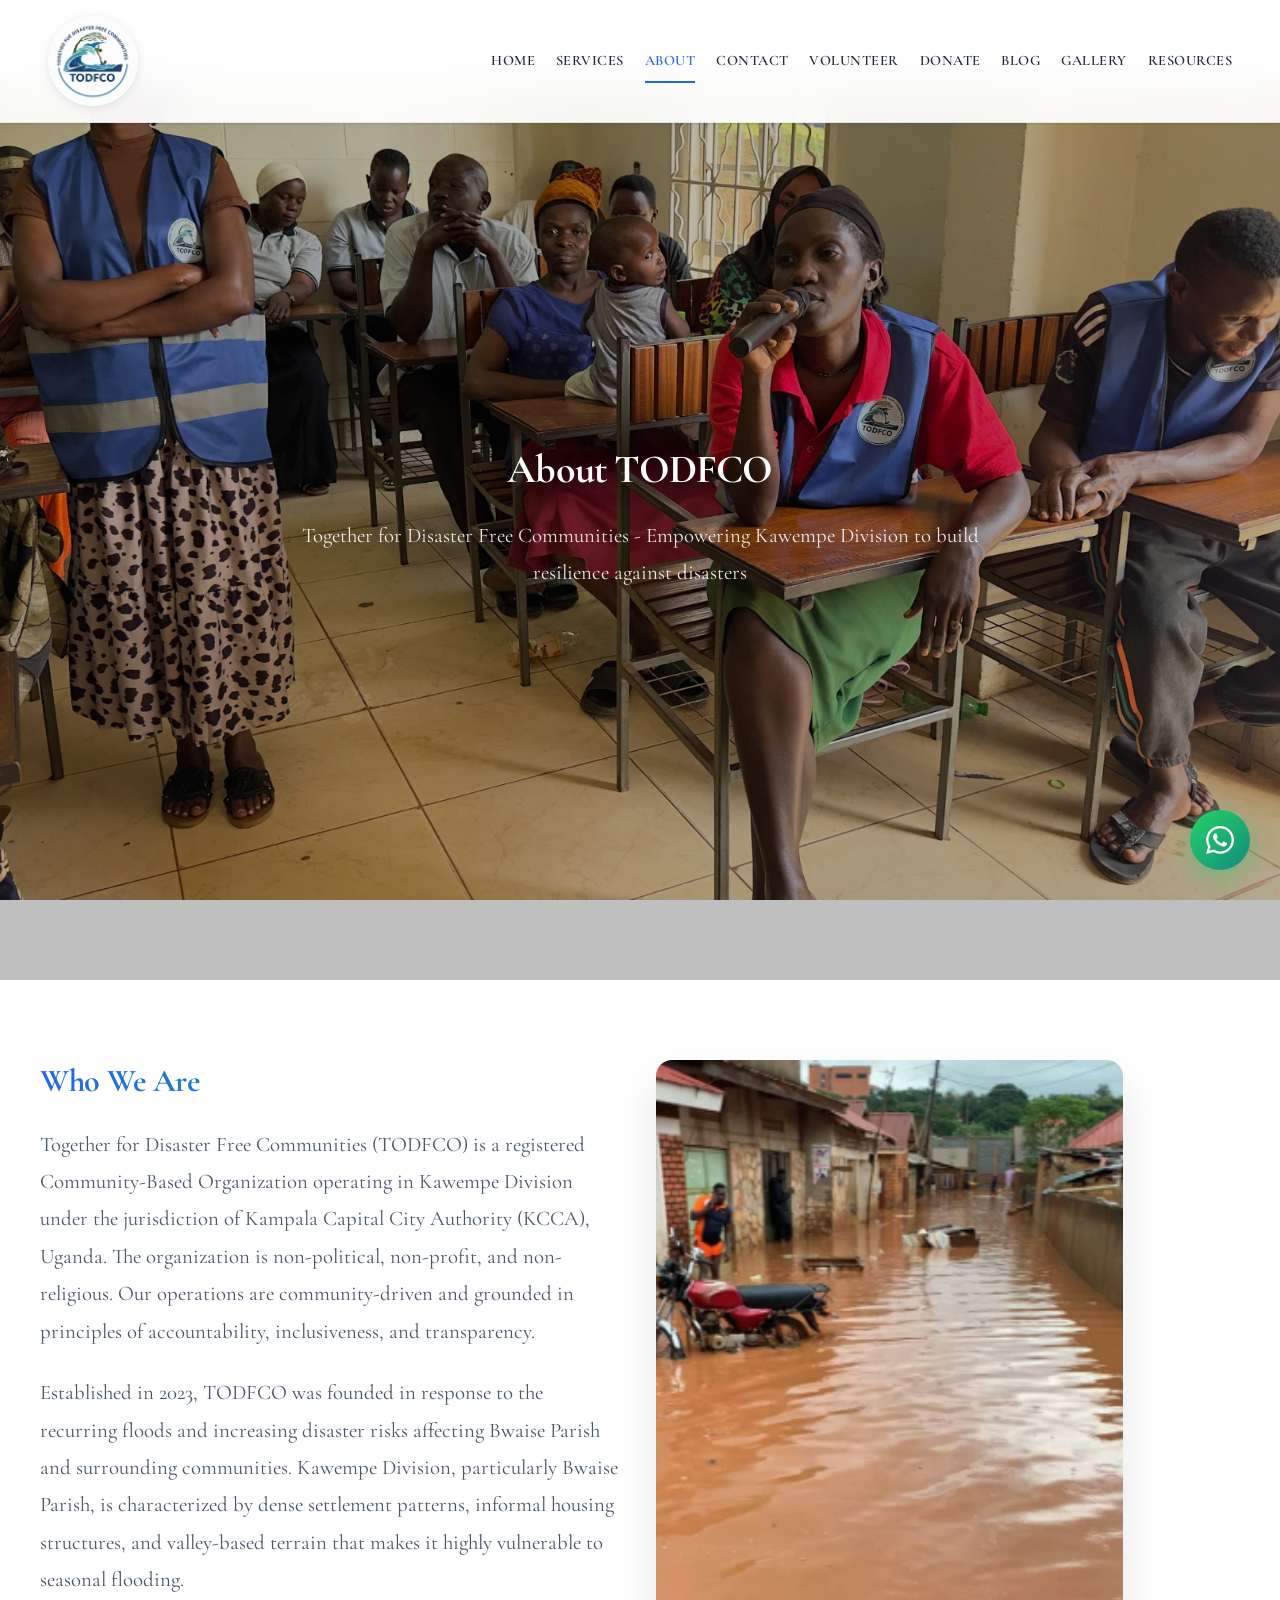
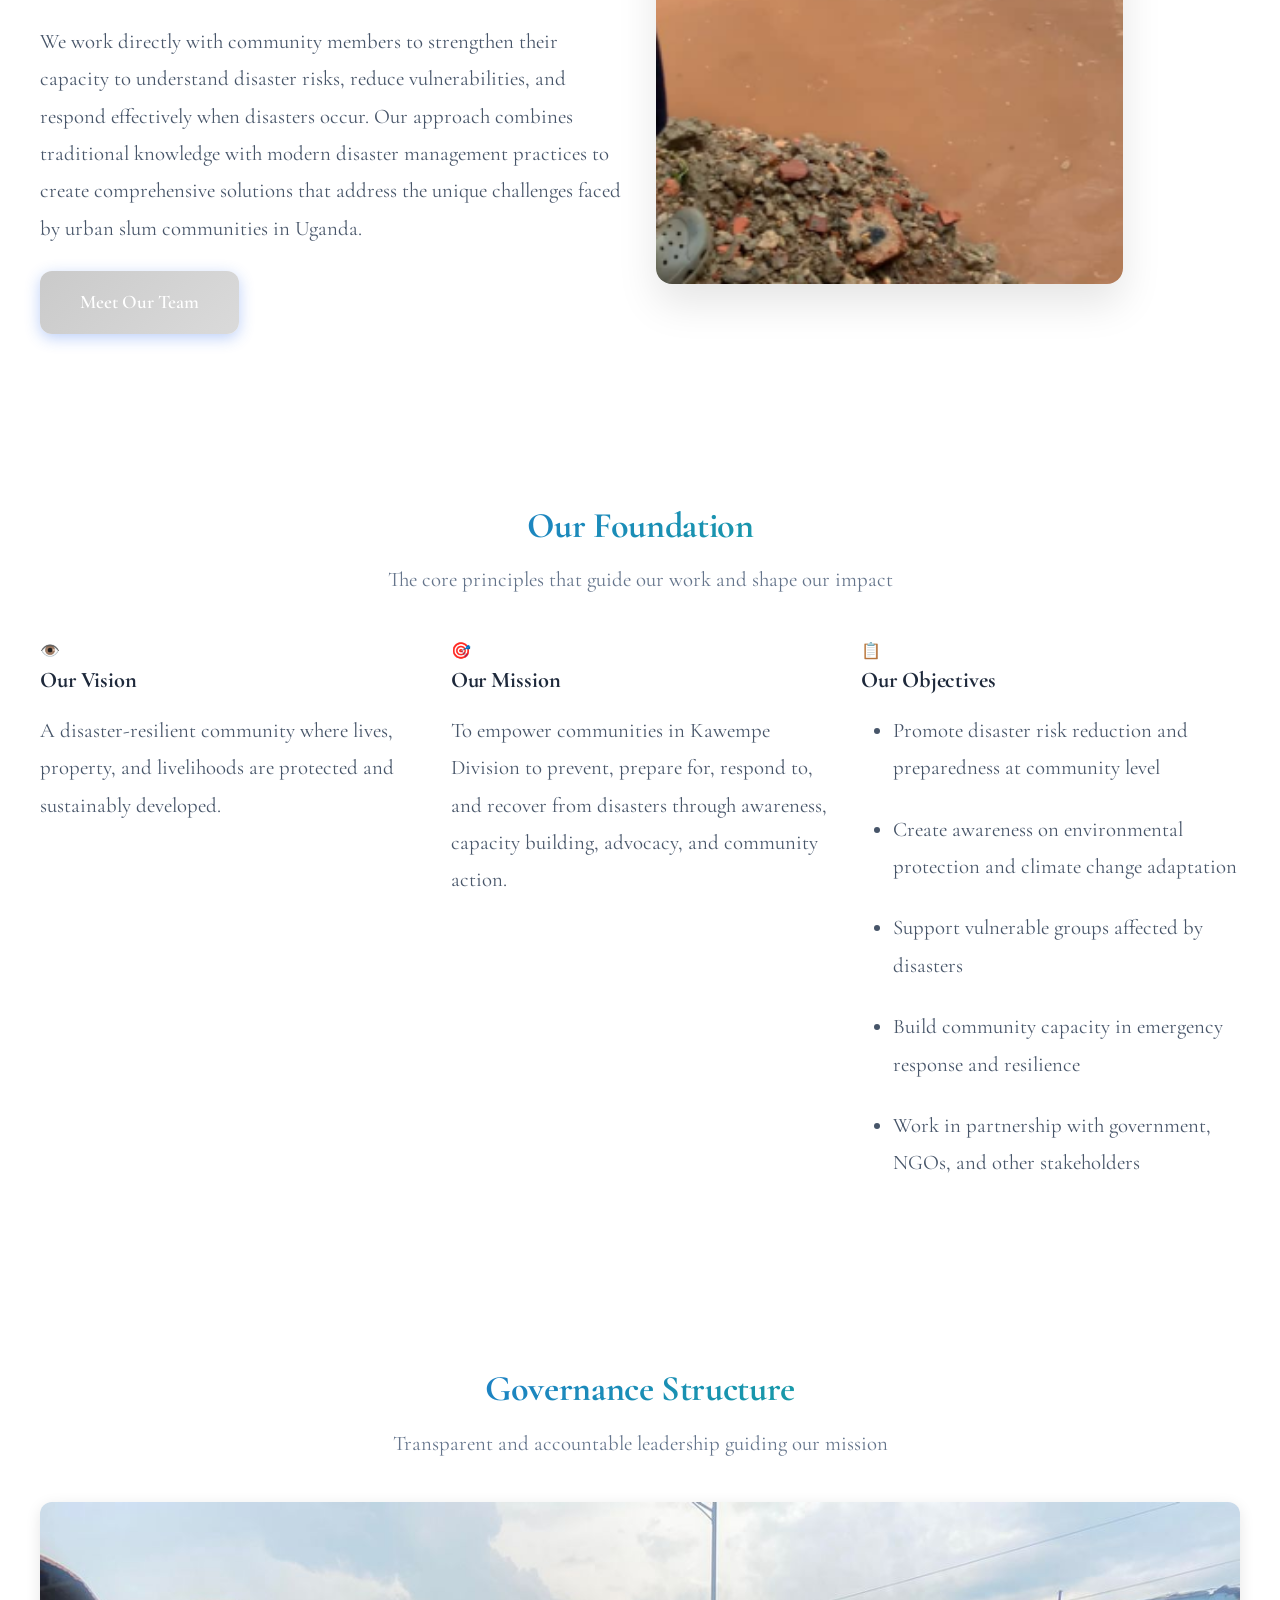
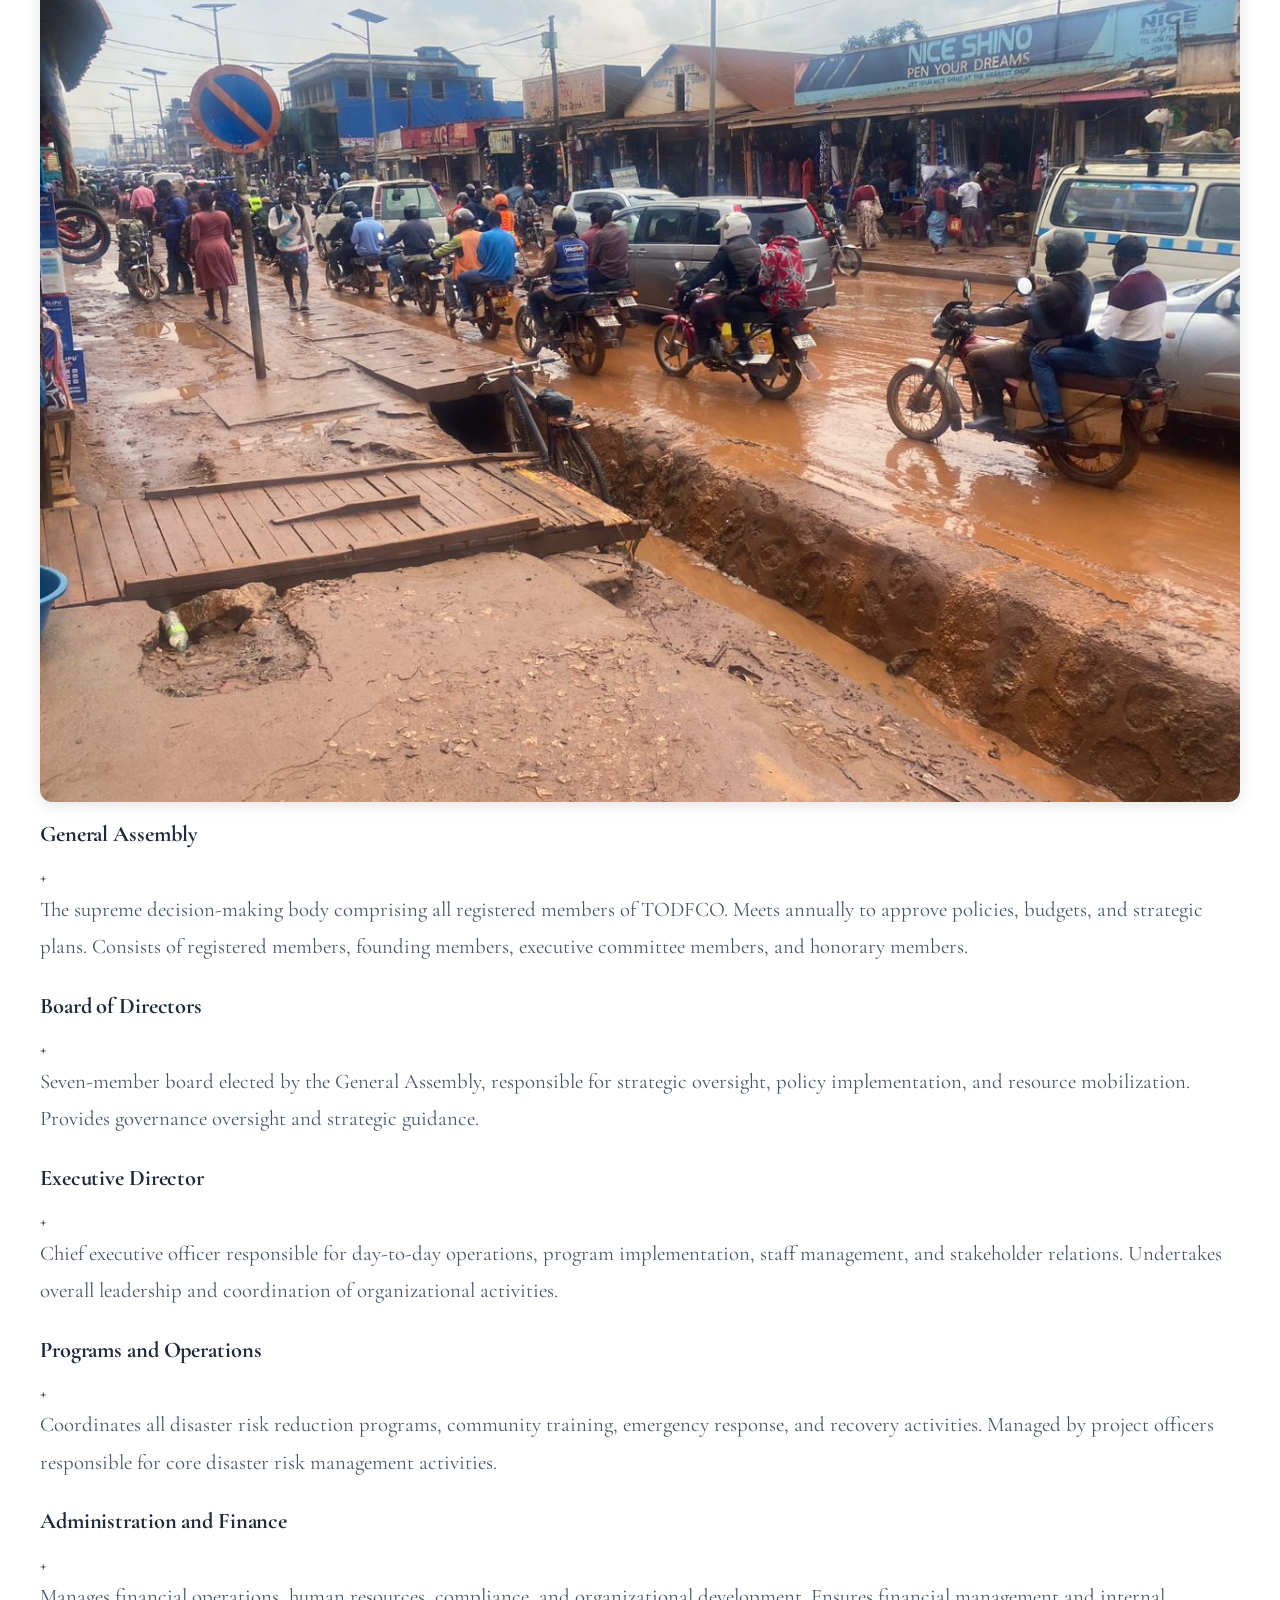
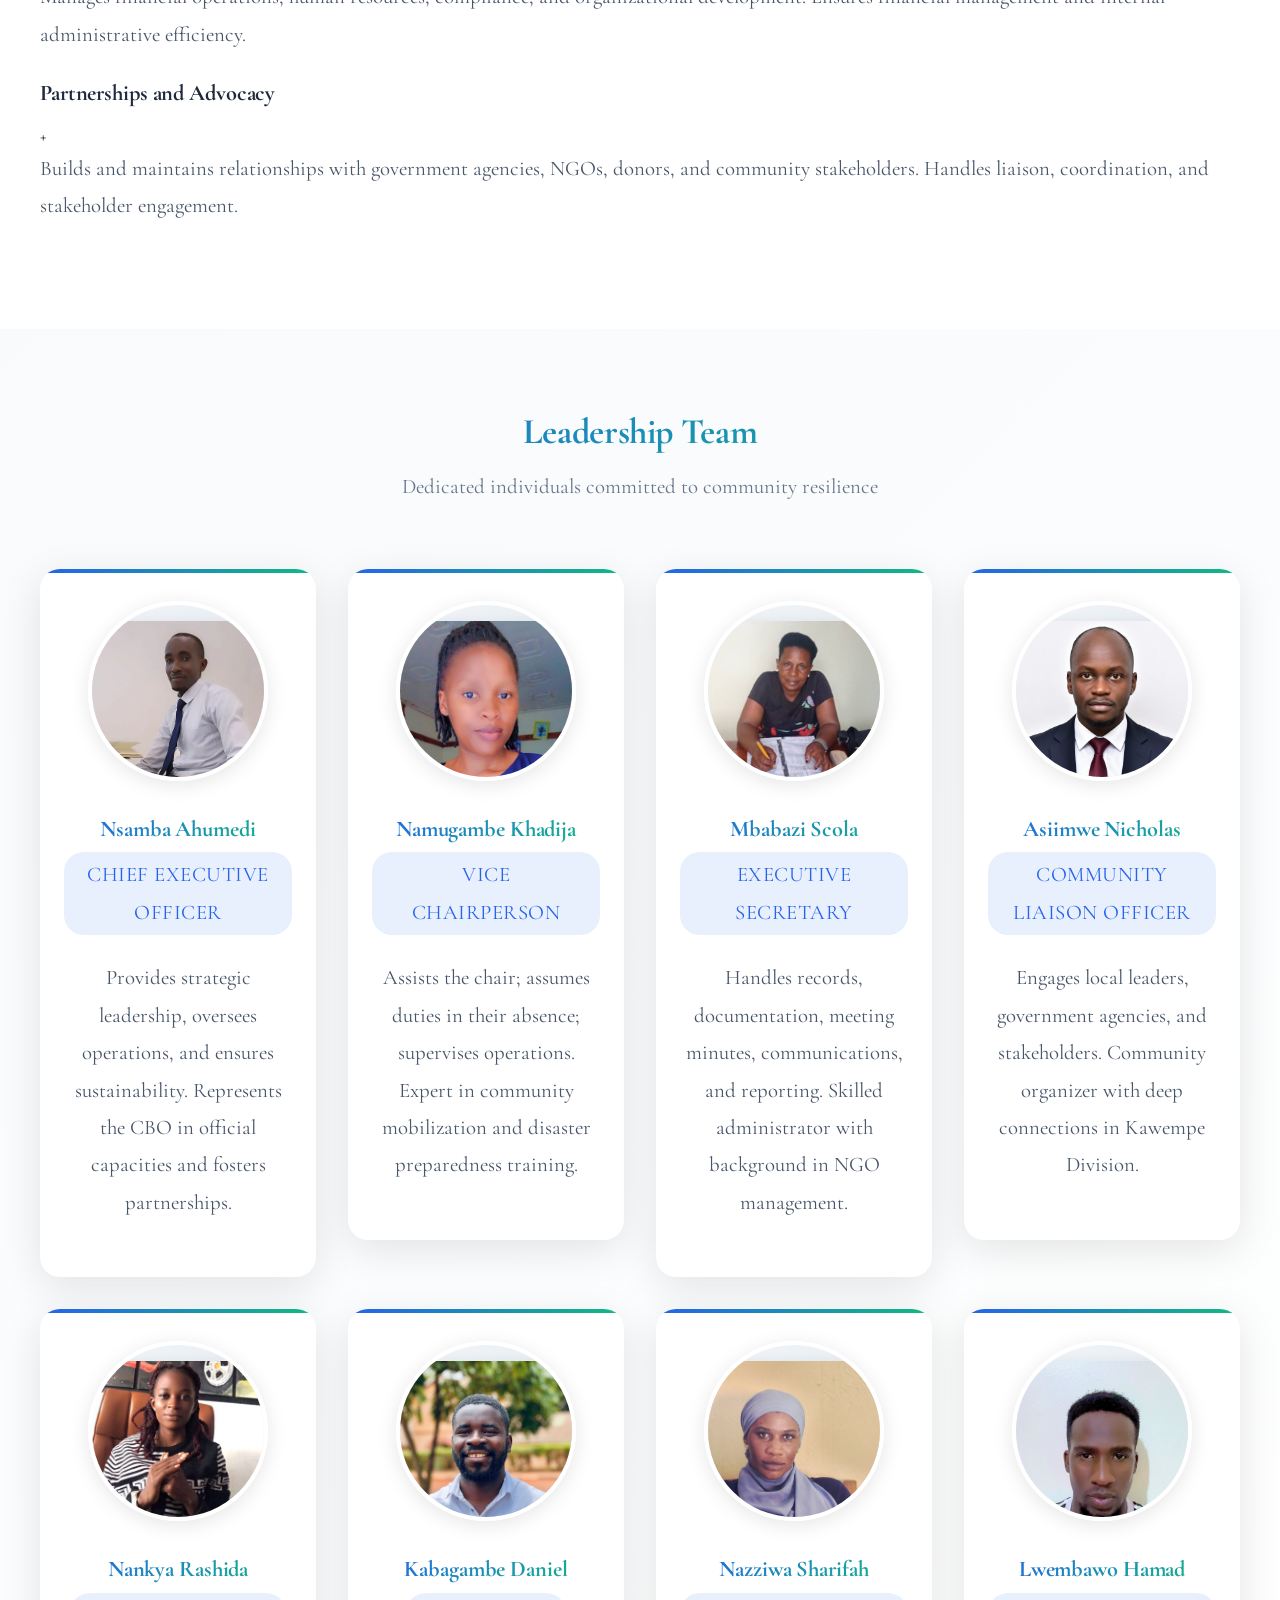
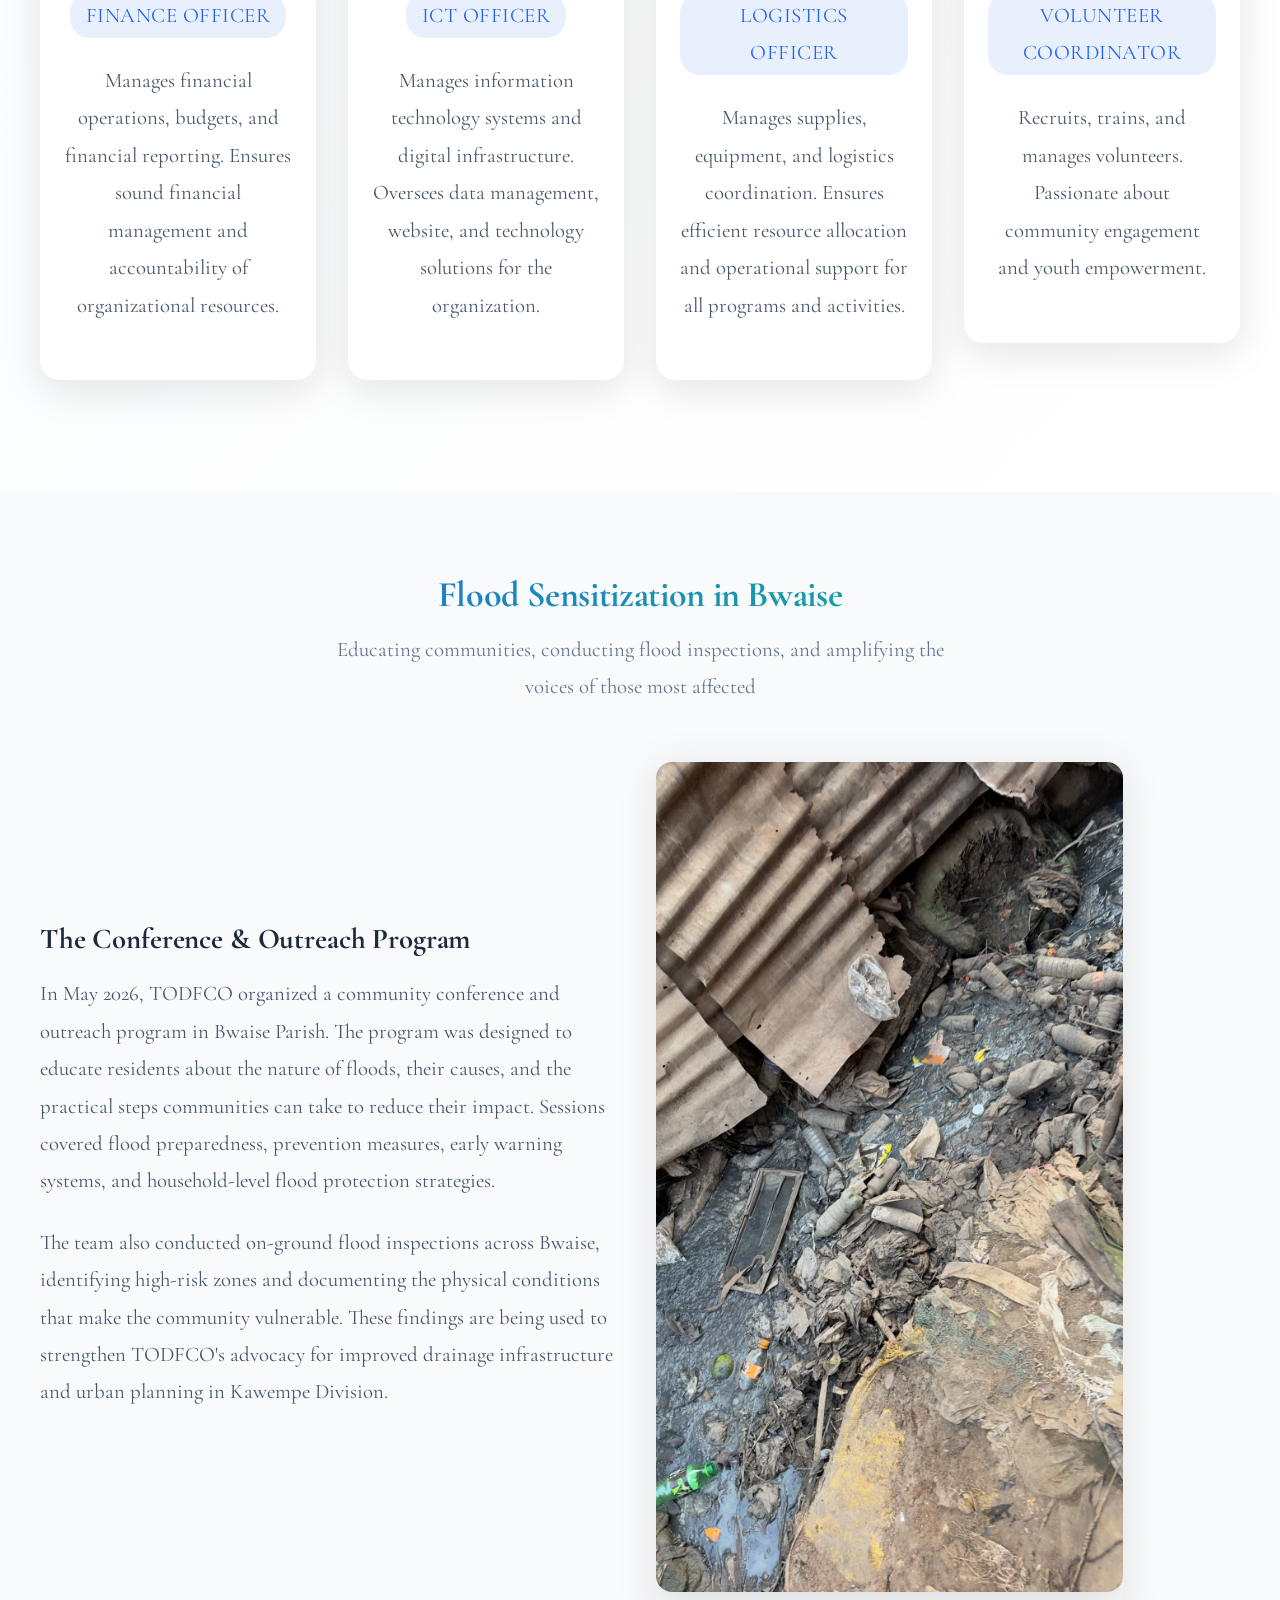
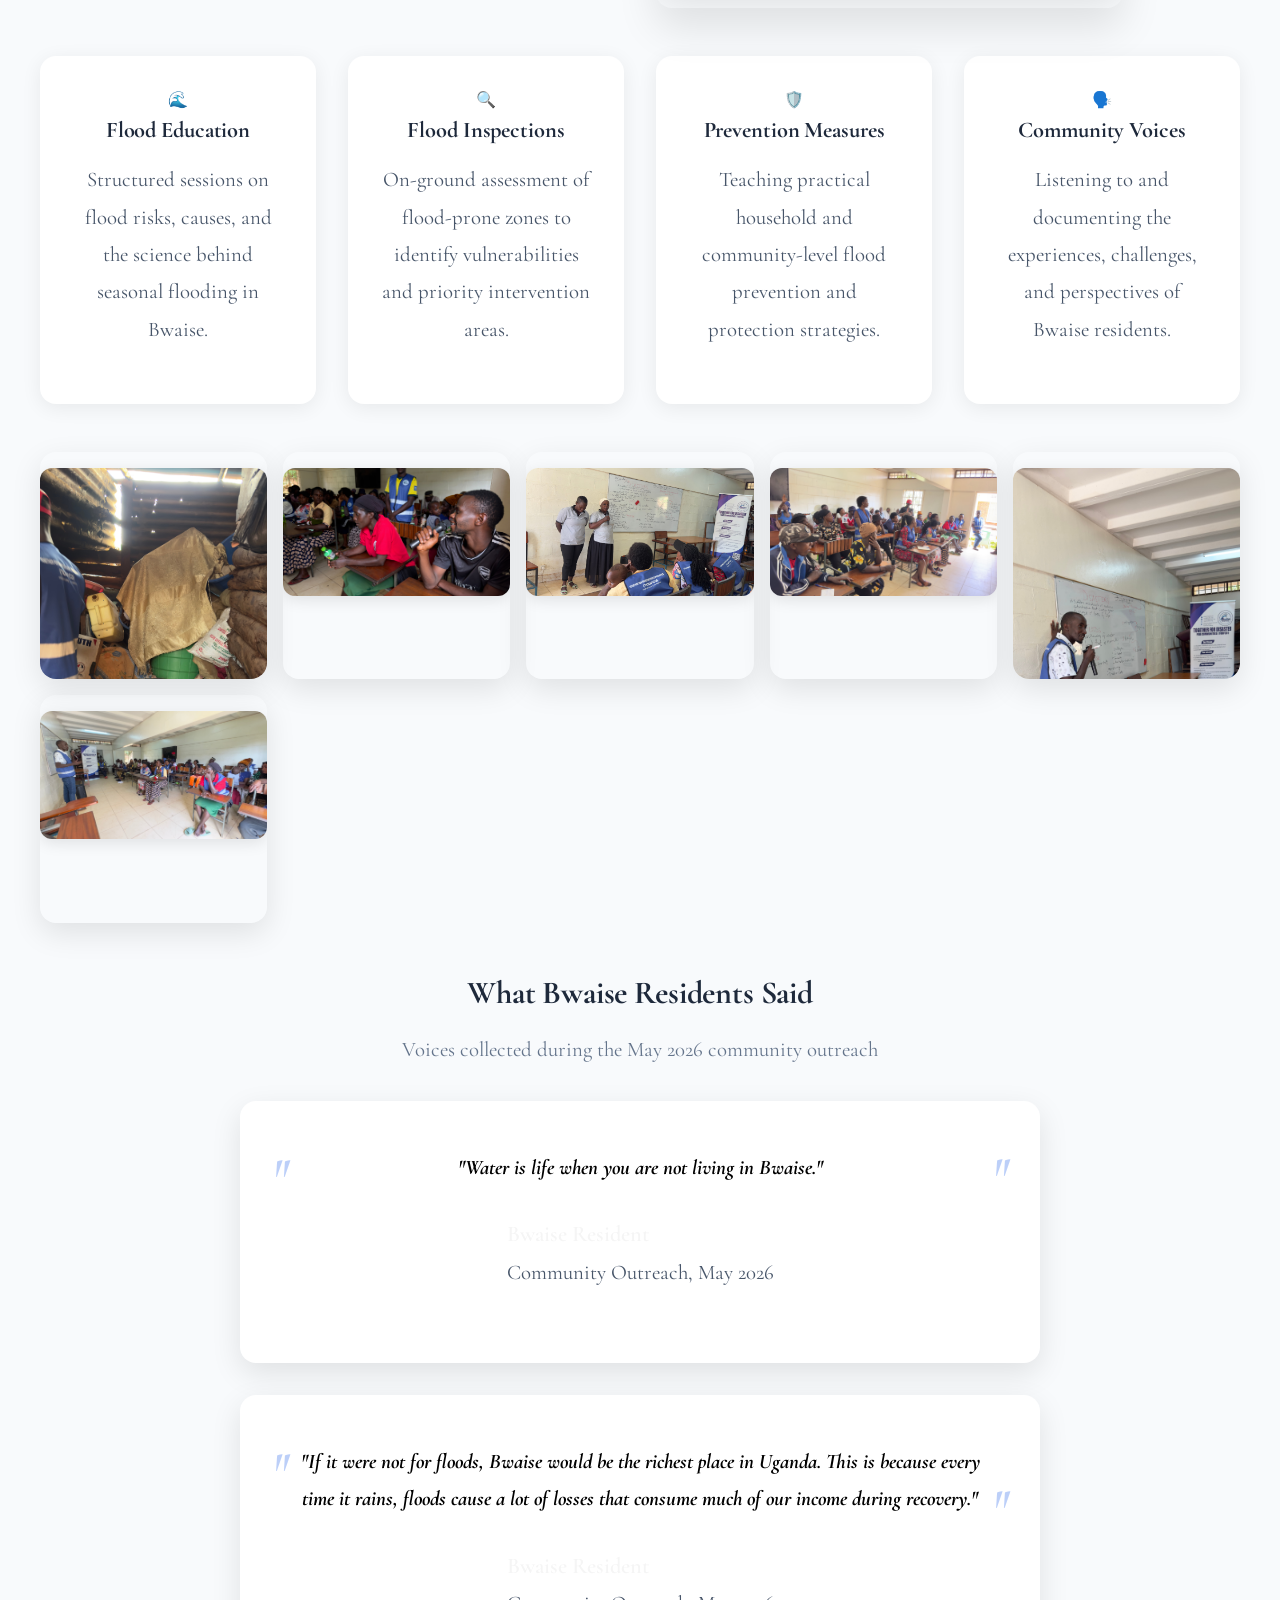
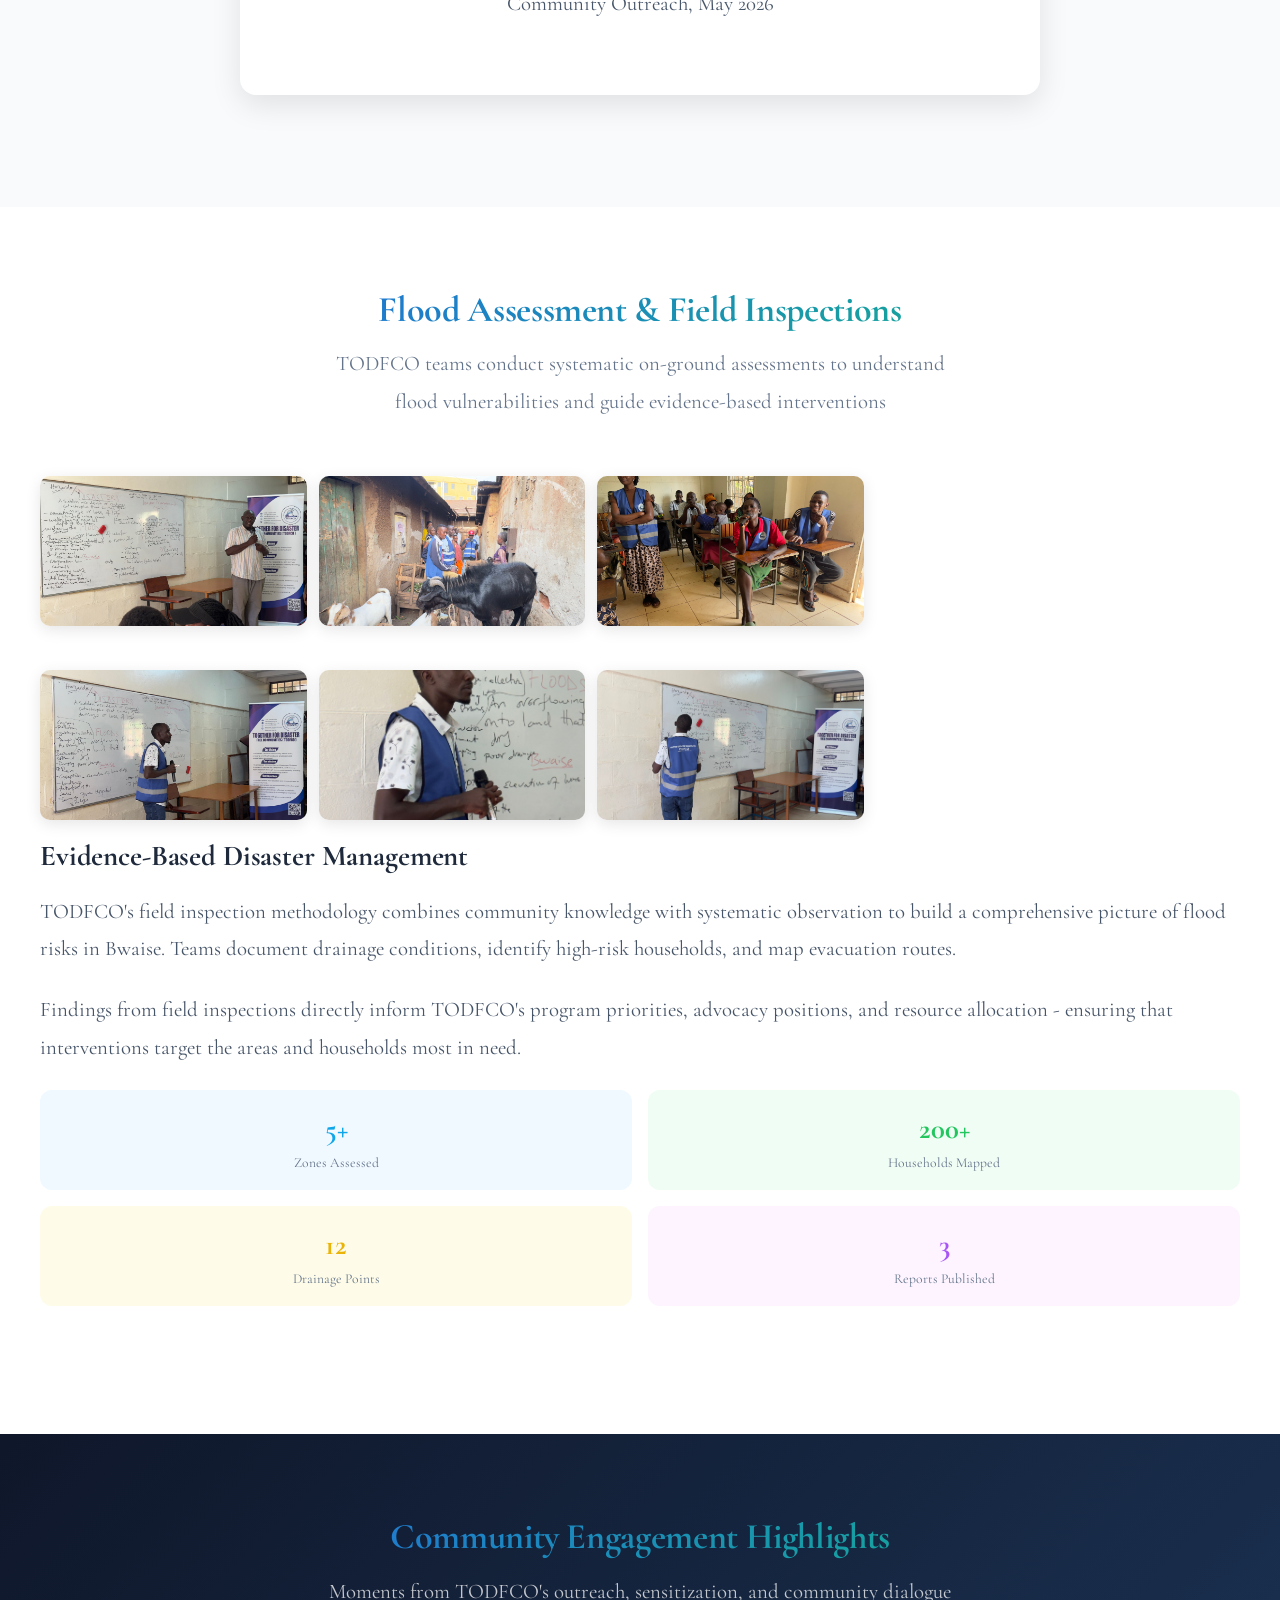
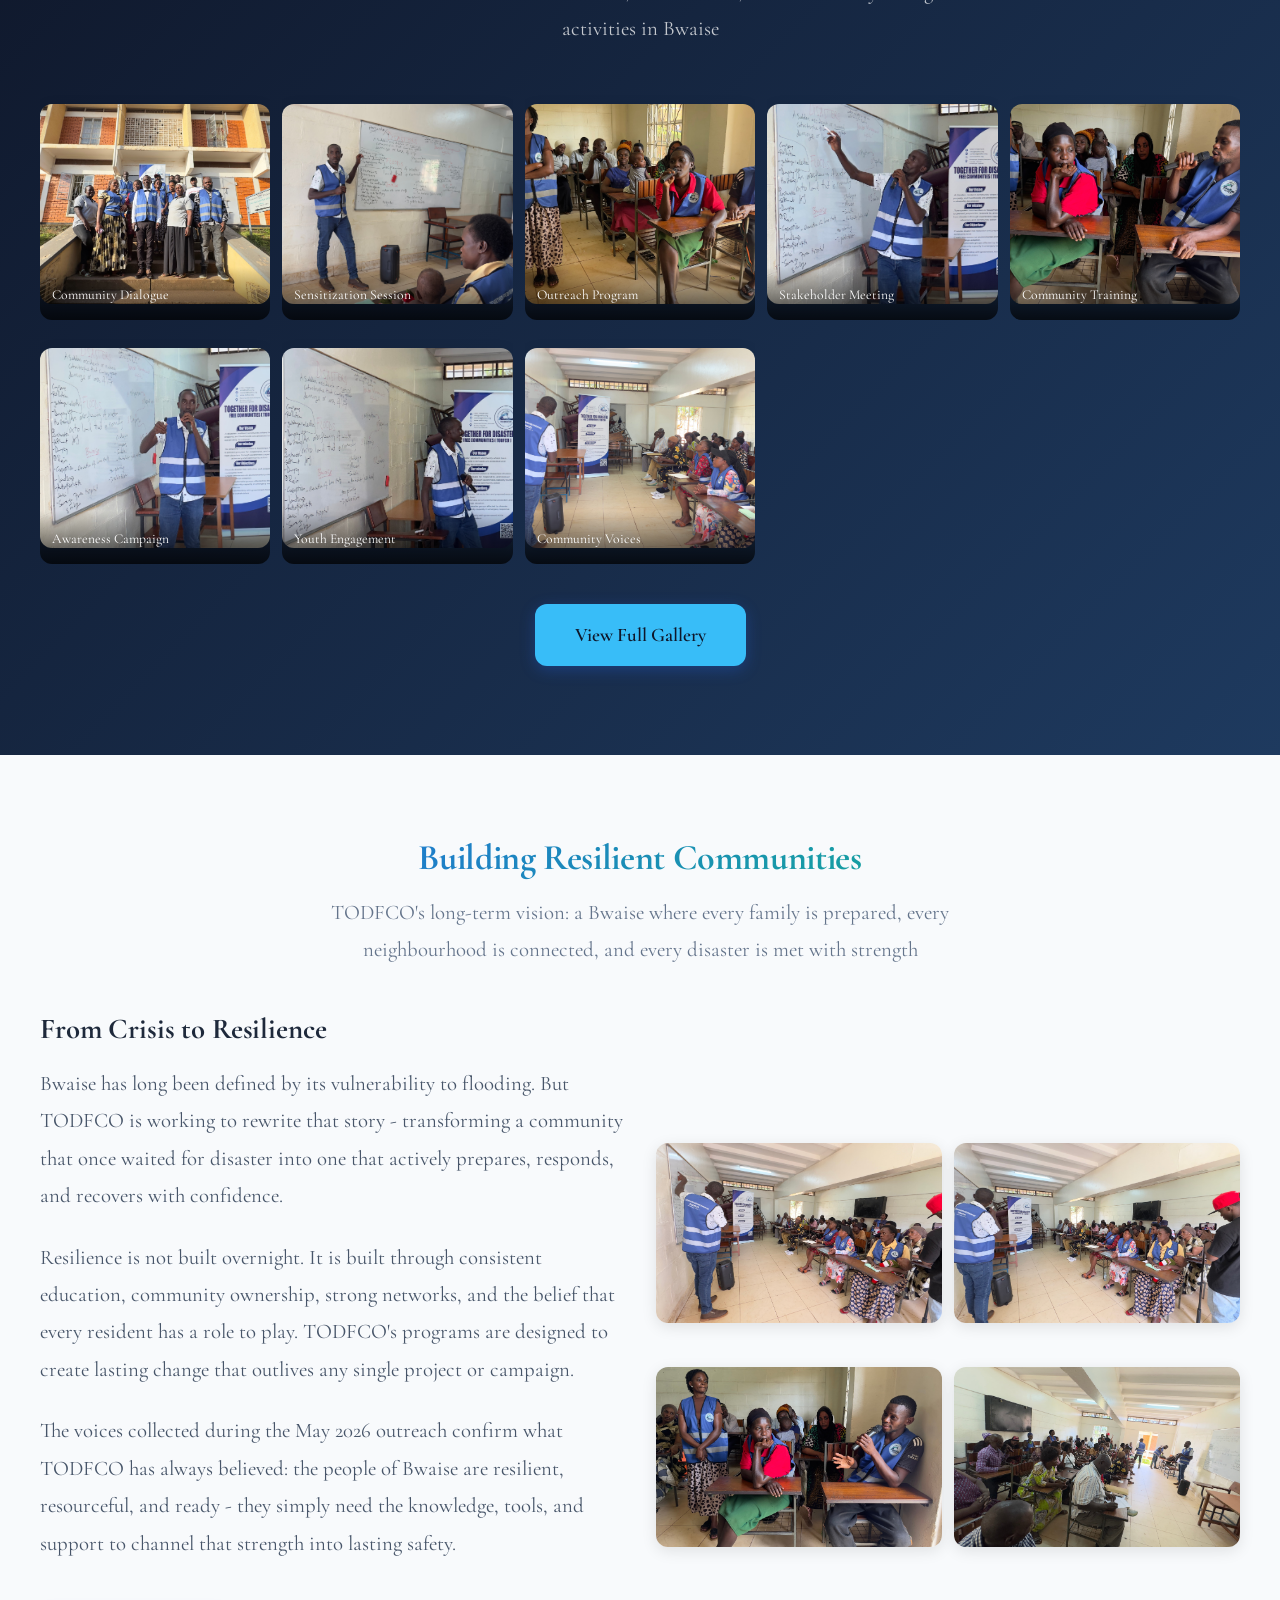
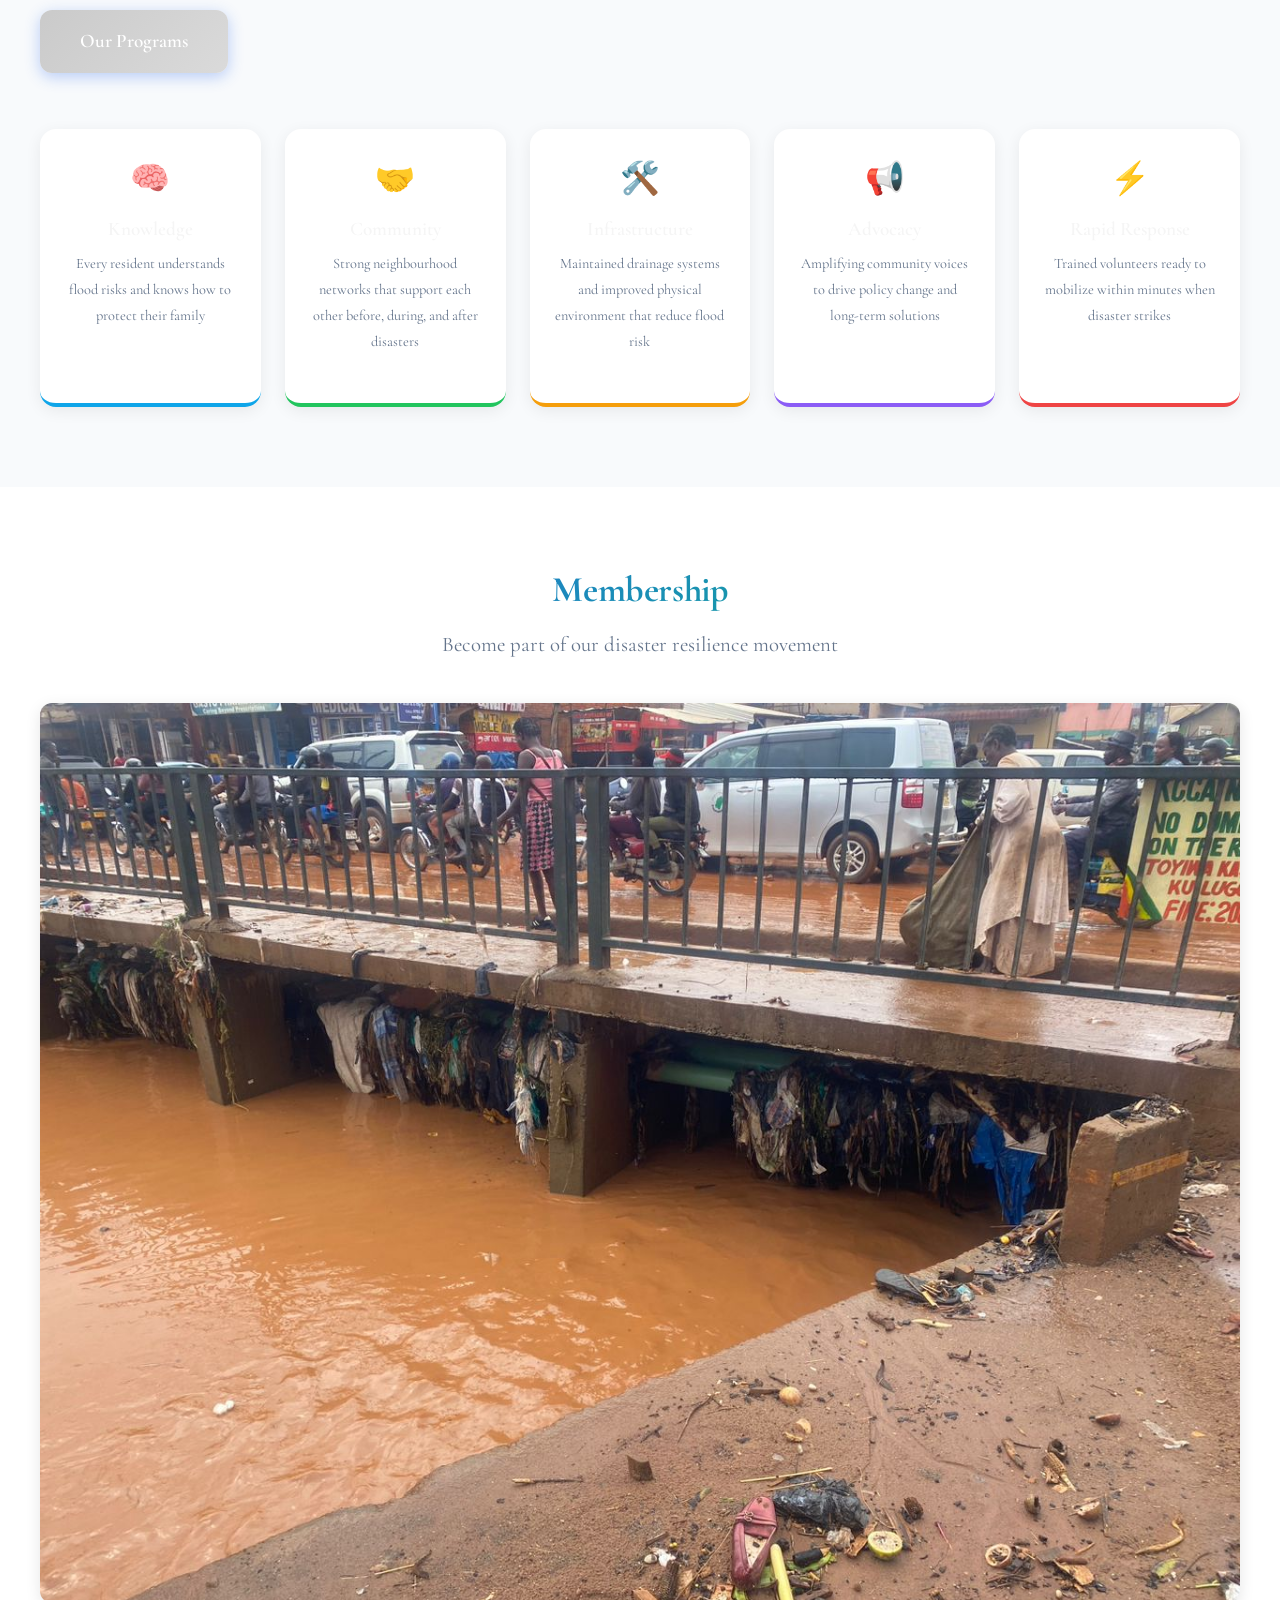
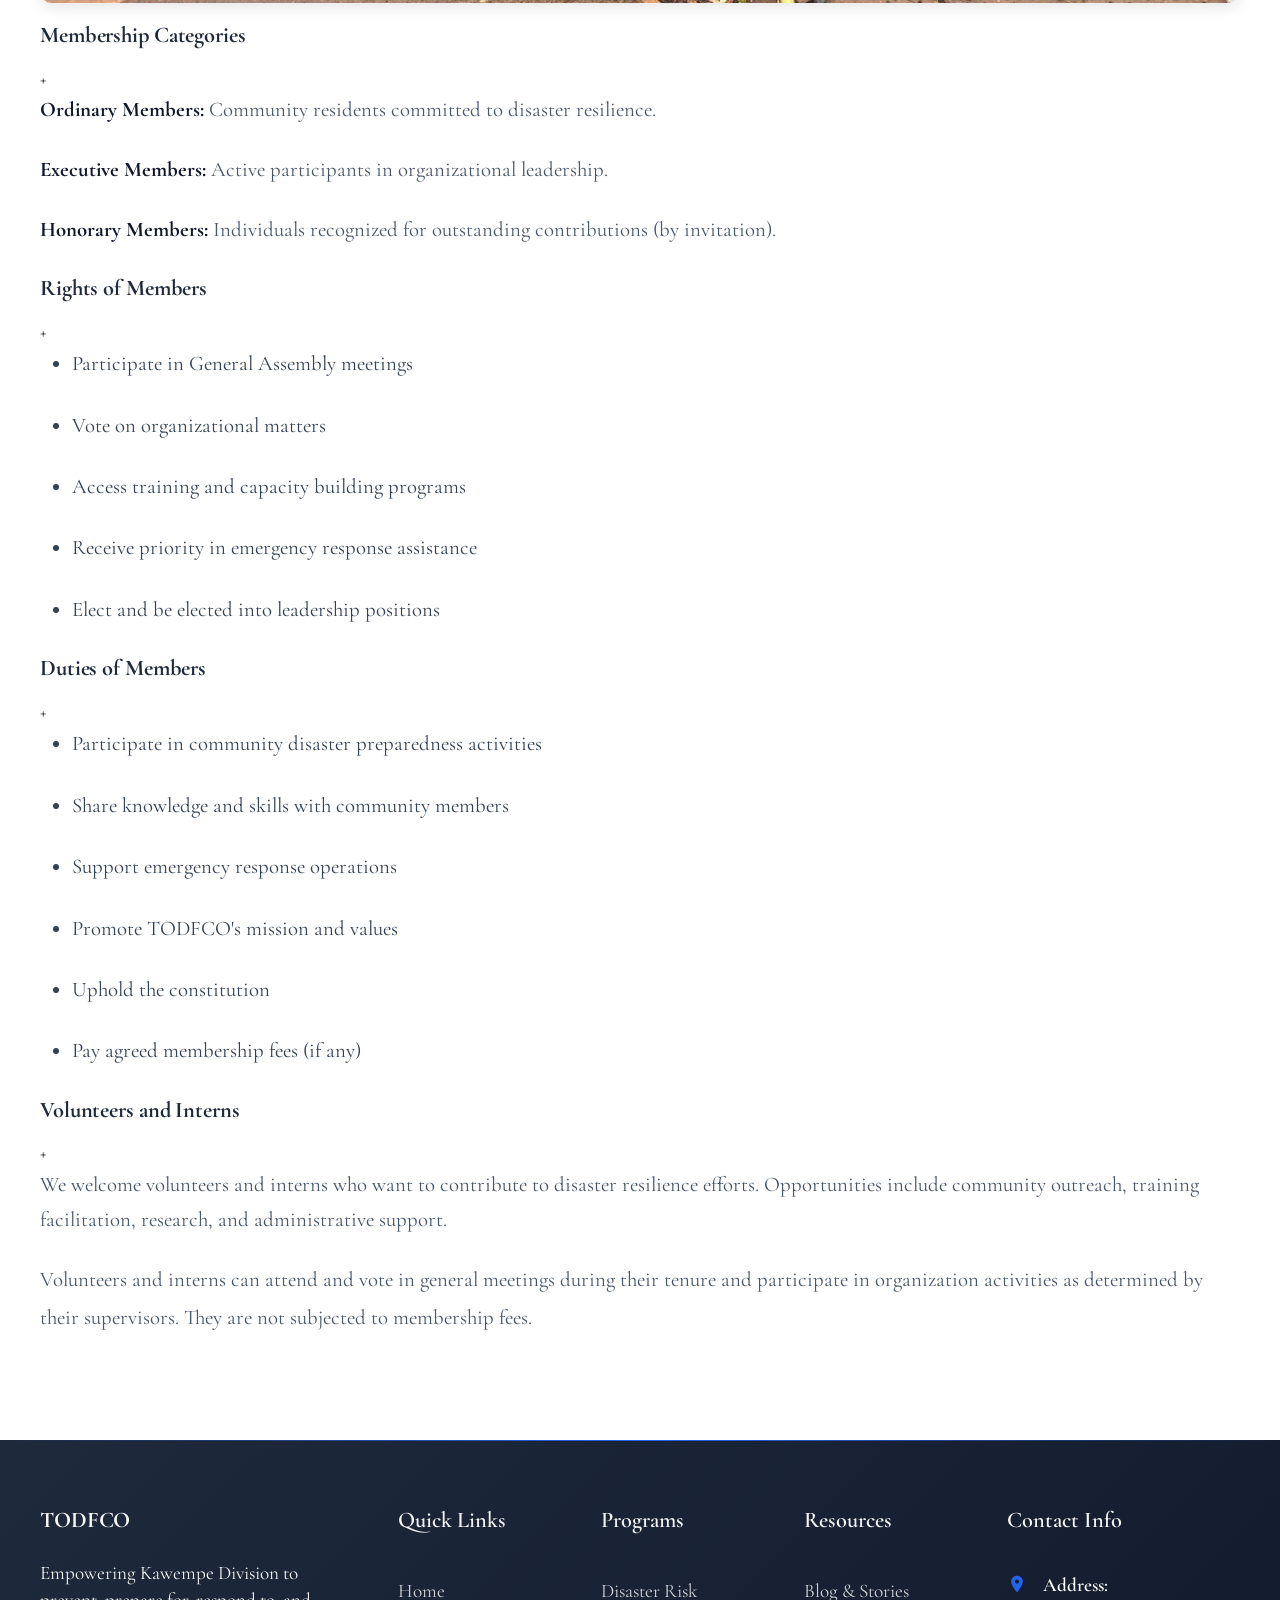
==== commit c4f00abf: "i have removed the Ai dashes" ====
--- a/about.html
+++ b/about.html
@@ -668,7 +668,7 @@
             <div class="intro-content animate-fadeInUp">
               <h3 style="font-family:'Cormorant Garamond',serif; font-size:1.8rem; margin-bottom:1rem;">Evidence-Based Disaster Management</h3>
               <p>TODFCO's field inspection methodology combines community knowledge with systematic observation to build a comprehensive picture of flood risks in Bwaise. Teams document drainage conditions, identify high-risk households, and map evacuation routes.</p>
-              <p style="margin-top:1rem;">Findings from field inspections directly inform TODFCO's program priorities, advocacy positions, and resource allocation — ensuring that interventions target the areas and households most in need.</p>
+              <p style="margin-top:1rem;">Findings from field inspections directly inform TODFCO's program priorities, advocacy positions, and resource allocation - ensuring that interventions target the areas and households most in need.</p>
               <div style="display:grid; grid-template-columns:1fr 1fr; gap:1rem; margin-top:1.5rem;">
                 <div style="background:#f0f9ff; border-radius:12px; padding:1rem; text-align:center;">
                   <div style="font-size:1.8rem; font-weight:700; color:#0ea5e9;">5+</div>
@@ -767,9 +767,9 @@
           <div class="col-md-6">
             <div class="intro-content animate-fadeInUp">
               <h3 style="font-family:'Cormorant Garamond',serif; font-size:1.8rem; margin-bottom:1rem;">From Crisis to Resilience</h3>
-              <p>Bwaise has long been defined by its vulnerability to flooding. But TODFCO is working to rewrite that story — transforming a community that once waited for disaster into one that actively prepares, responds, and recovers with confidence.</p>
+              <p>Bwaise has long been defined by its vulnerability to flooding. But TODFCO is working to rewrite that story - transforming a community that once waited for disaster into one that actively prepares, responds, and recovers with confidence.</p>
               <p style="margin-top:1rem;">Resilience is not built overnight. It is built through consistent education, community ownership, strong networks, and the belief that every resident has a role to play. TODFCO's programs are designed to create lasting change that outlives any single project or campaign.</p>
-              <p style="margin-top:1rem;">The voices collected during the May 2026 outreach confirm what TODFCO has always believed: the people of Bwaise are resilient, resourceful, and ready — they simply need the knowledge, tools, and support to channel that strength into lasting safety.</p>
+              <p style="margin-top:1rem;">The voices collected during the May 2026 outreach confirm what TODFCO has always believed: the people of Bwaise are resilient, resourceful, and ready - they simply need the knowledge, tools, and support to channel that strength into lasting safety.</p>
               <a href="services.html" class="cta-button hover-lift" style="display:inline-block; margin-top:1.5rem;">Our Programs</a>
             </div>
           </div>
--- a/styles.css
+++ b/styles.css
@@ -371,7 +371,7 @@
 
 h5 {
   font-family: "Cormorant Garamond", serif;
-  font-size: 1.25rem;
+  font-size: 1.5rem;
   font-weight: 600;
   line-height: 1.5;
   margin-bottom: 0.5rem;
@@ -381,7 +381,7 @@
 
 h6 {
   font-family: "Cormorant Garamond", serif;
-  font-size: 1.2rem;
+  font-size: 1.5rem;
   font-weight: 600;
   line-height: 1.5;
   margin-bottom: 0.5rem;
@@ -394,7 +394,7 @@
 /* Paragraph & Text Styles */
 p {
   font-family: "Cormorant Garamond", serif;
-  font-size: 1.3rem;
+  font-size: 20px;
   line-height: 1.8;
   margin-bottom: 1.5rem;
   color: #334155;
@@ -984,7 +984,7 @@
 
 .testimonial-content p {
   text-align: center;
-  font-size: 1.25rem;
+  font-size: 20px;
   line-height: 1.8;
   color: #0f172a;
   font-style: italic;
@@ -2309,7 +2309,7 @@
 .cta-button {
   display: inline-block;
   padding: 1rem 2.5rem;
-  background: linear-gradient(135deg, #2563eb, #3b82f6);
+  background: linear-gradient(135deg, #cacaca, #dadada);
   color: white;
   text-decoration: none;
   border: none;
@@ -2342,11 +2342,11 @@
 .cta-button:hover {
   transform: translateY(-3px);
   box-shadow: 0 8px 25px rgba(37, 99, 235, 0.4);
-  background: linear-gradient(135deg, #1d4ed8, #2563eb);
+  background: linear-gradient(135deg, #000, #111);
 }
 
 .cta-button.primary {
-  background: linear-gradient(135deg, #2563eb, #3b82f6);
+  background: linear-gradient(135deg, #cacaca,#dadada);
   box-shadow: 0 4px 15px rgba(37, 99, 235, 0.3);
 }
 
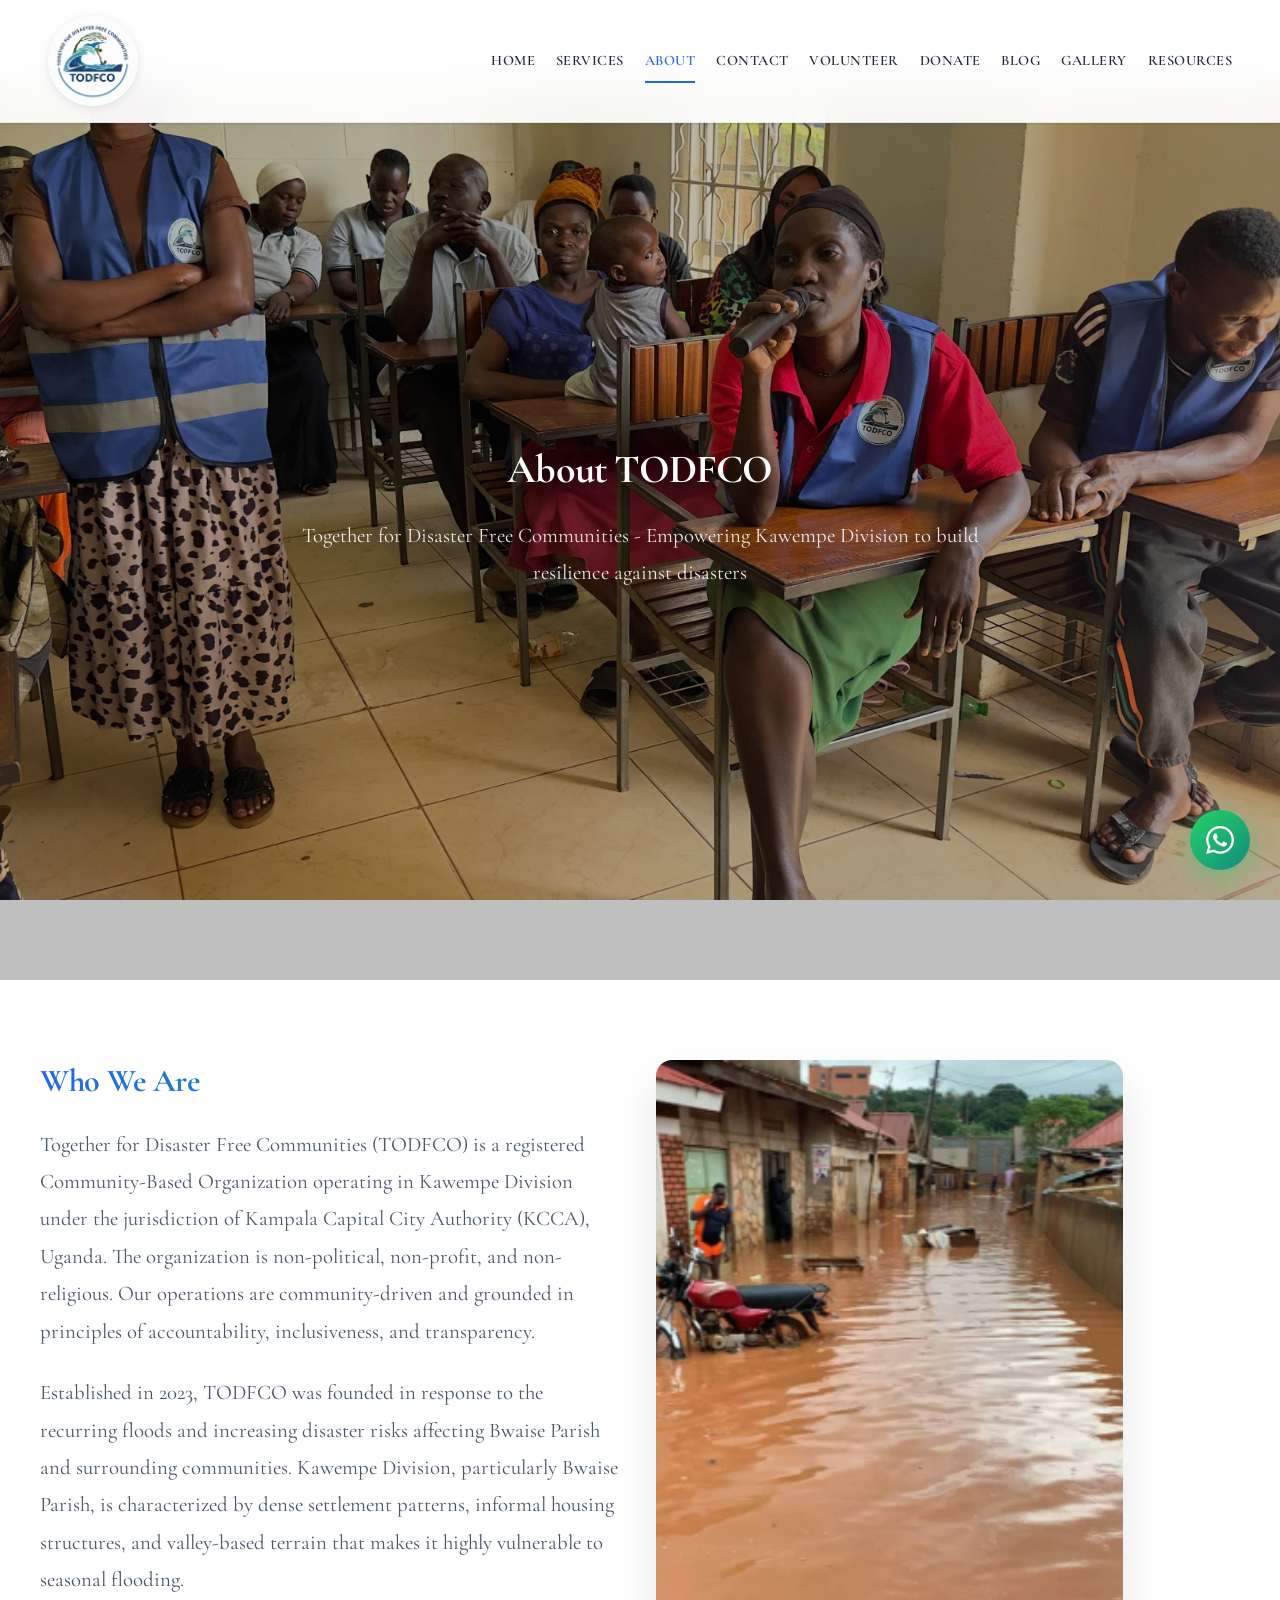
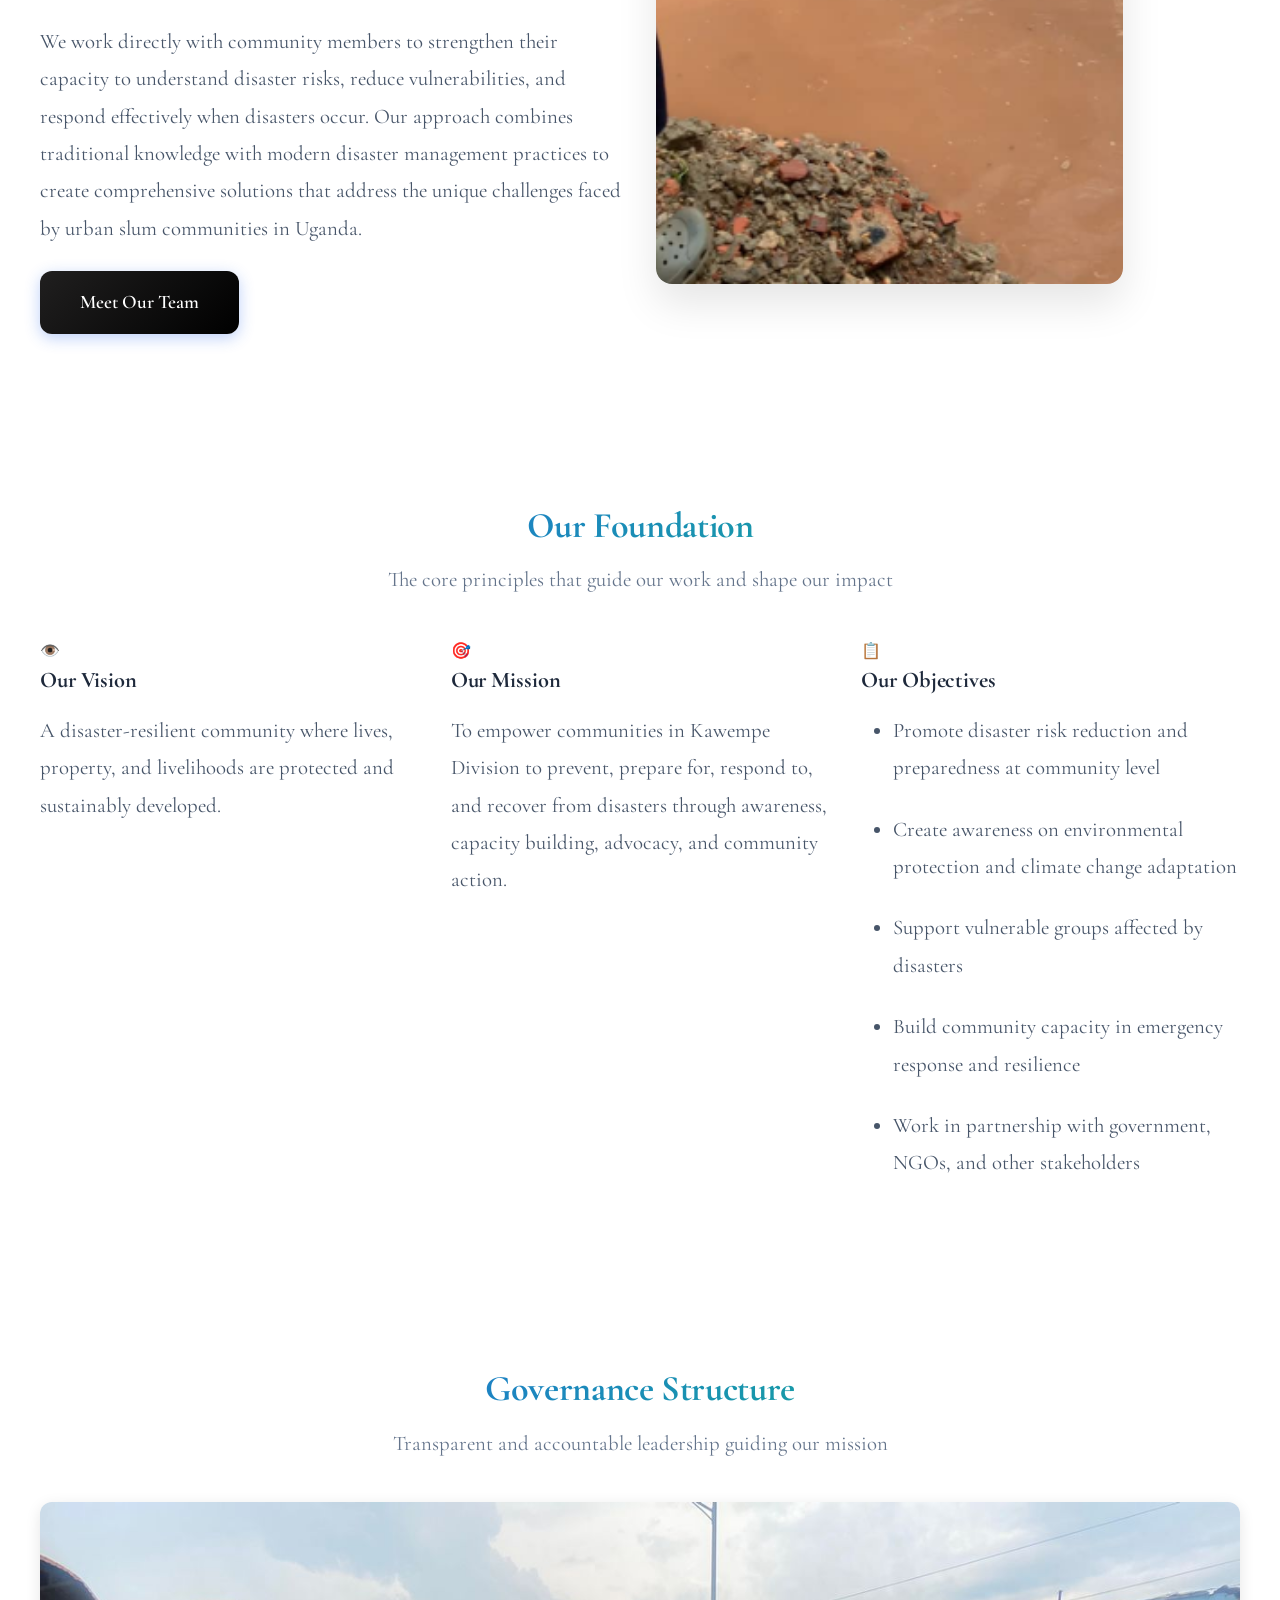
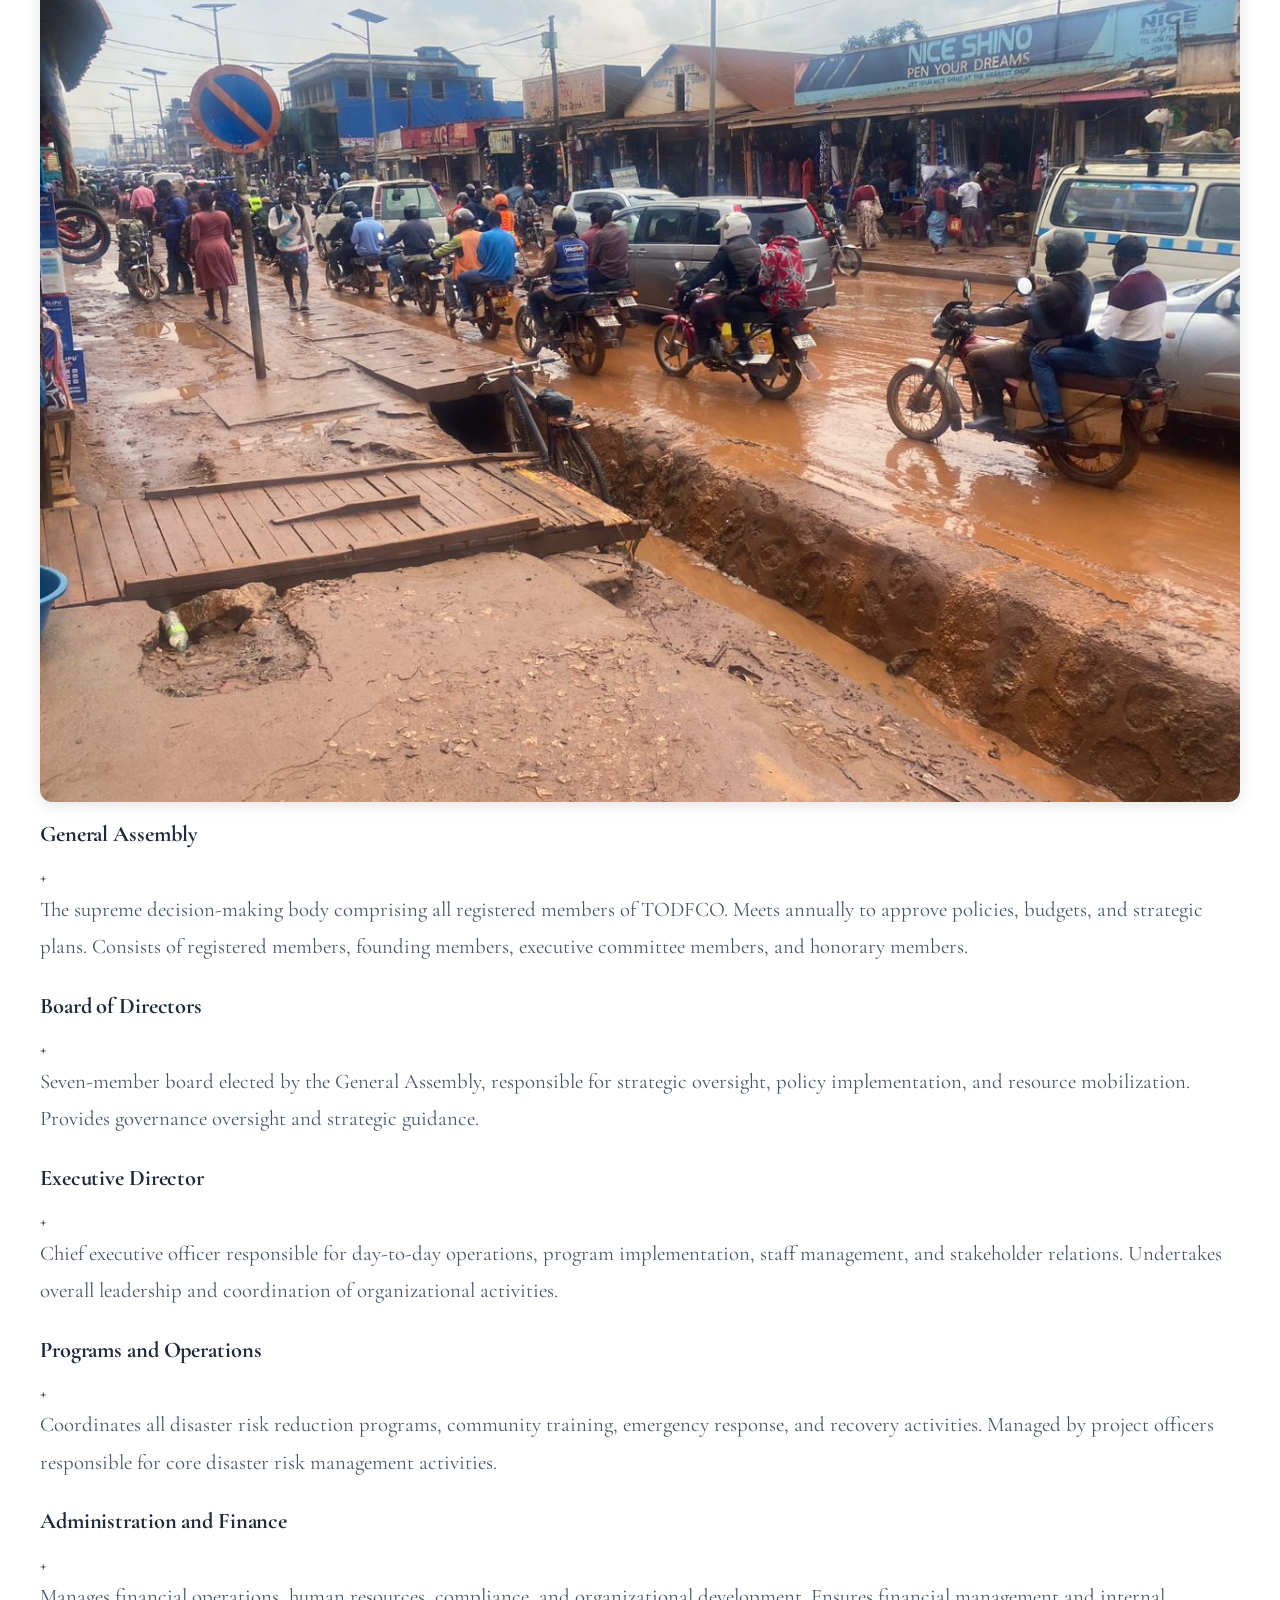
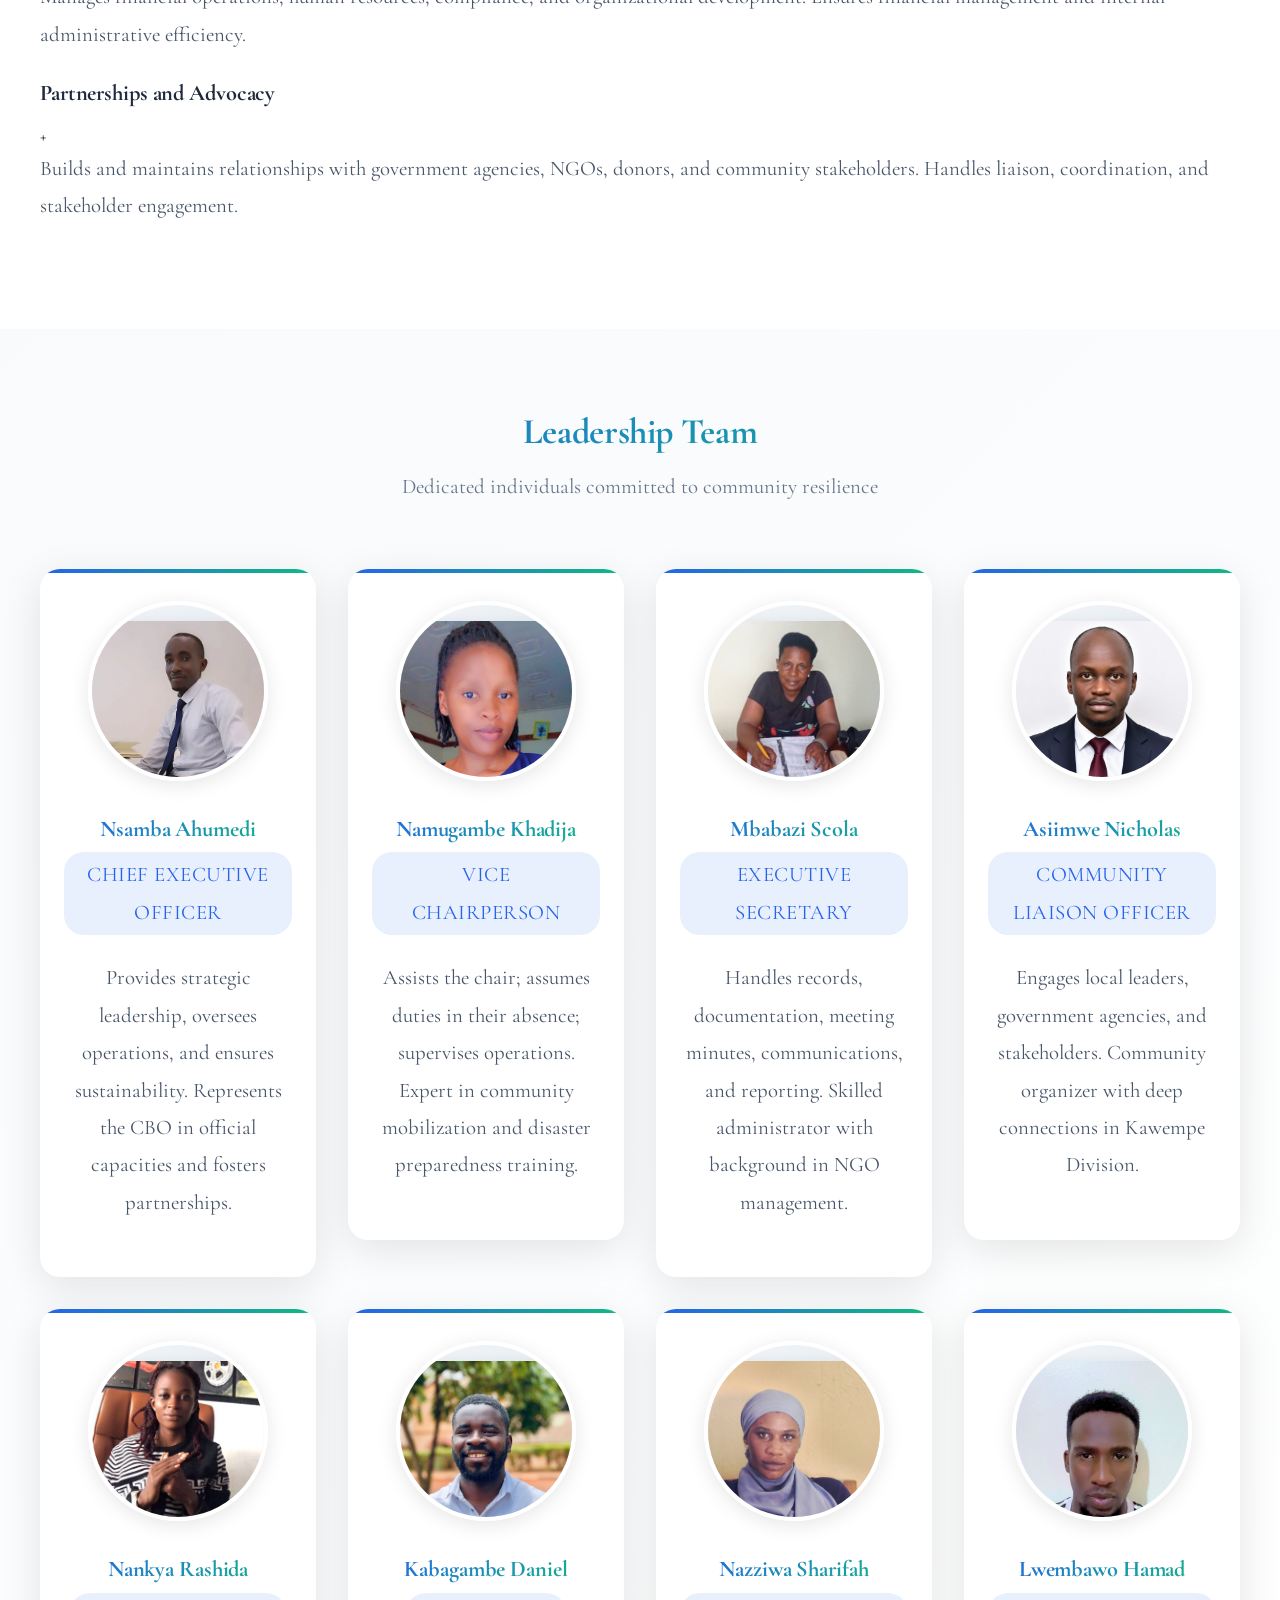
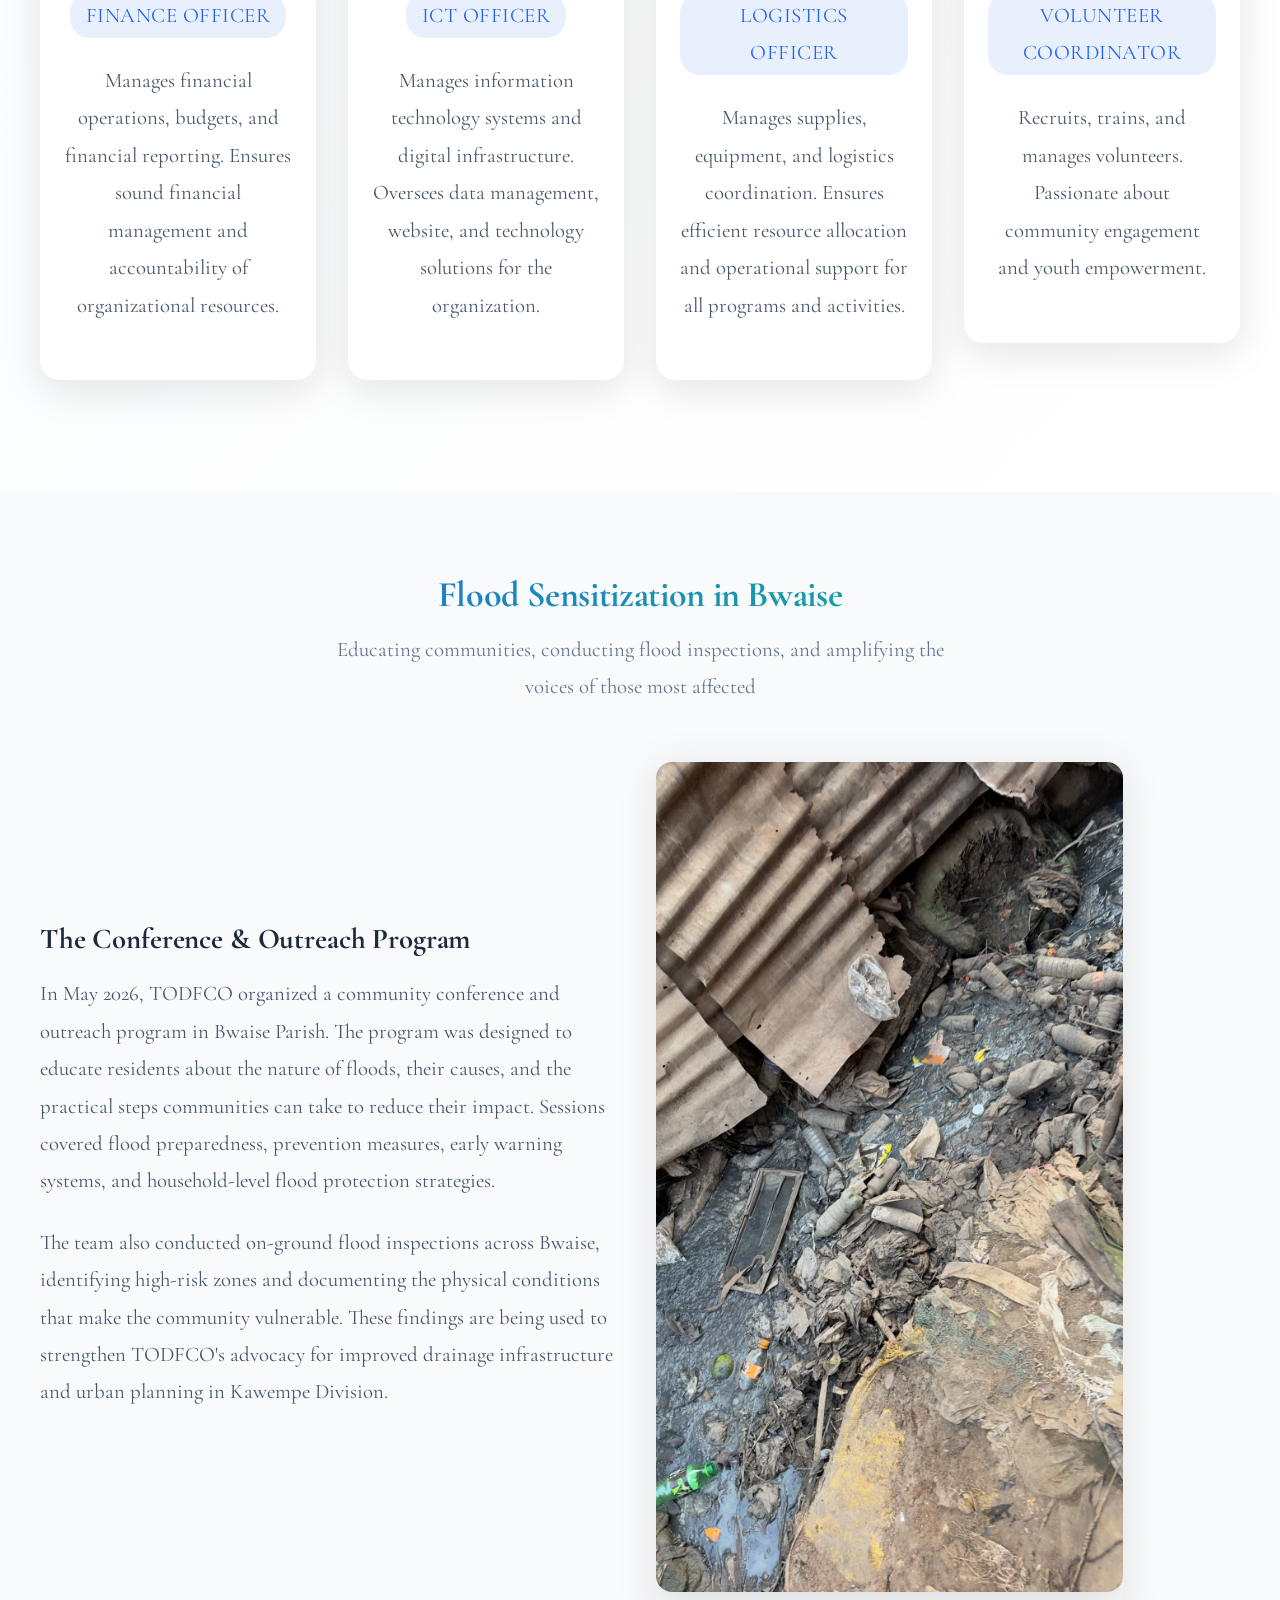
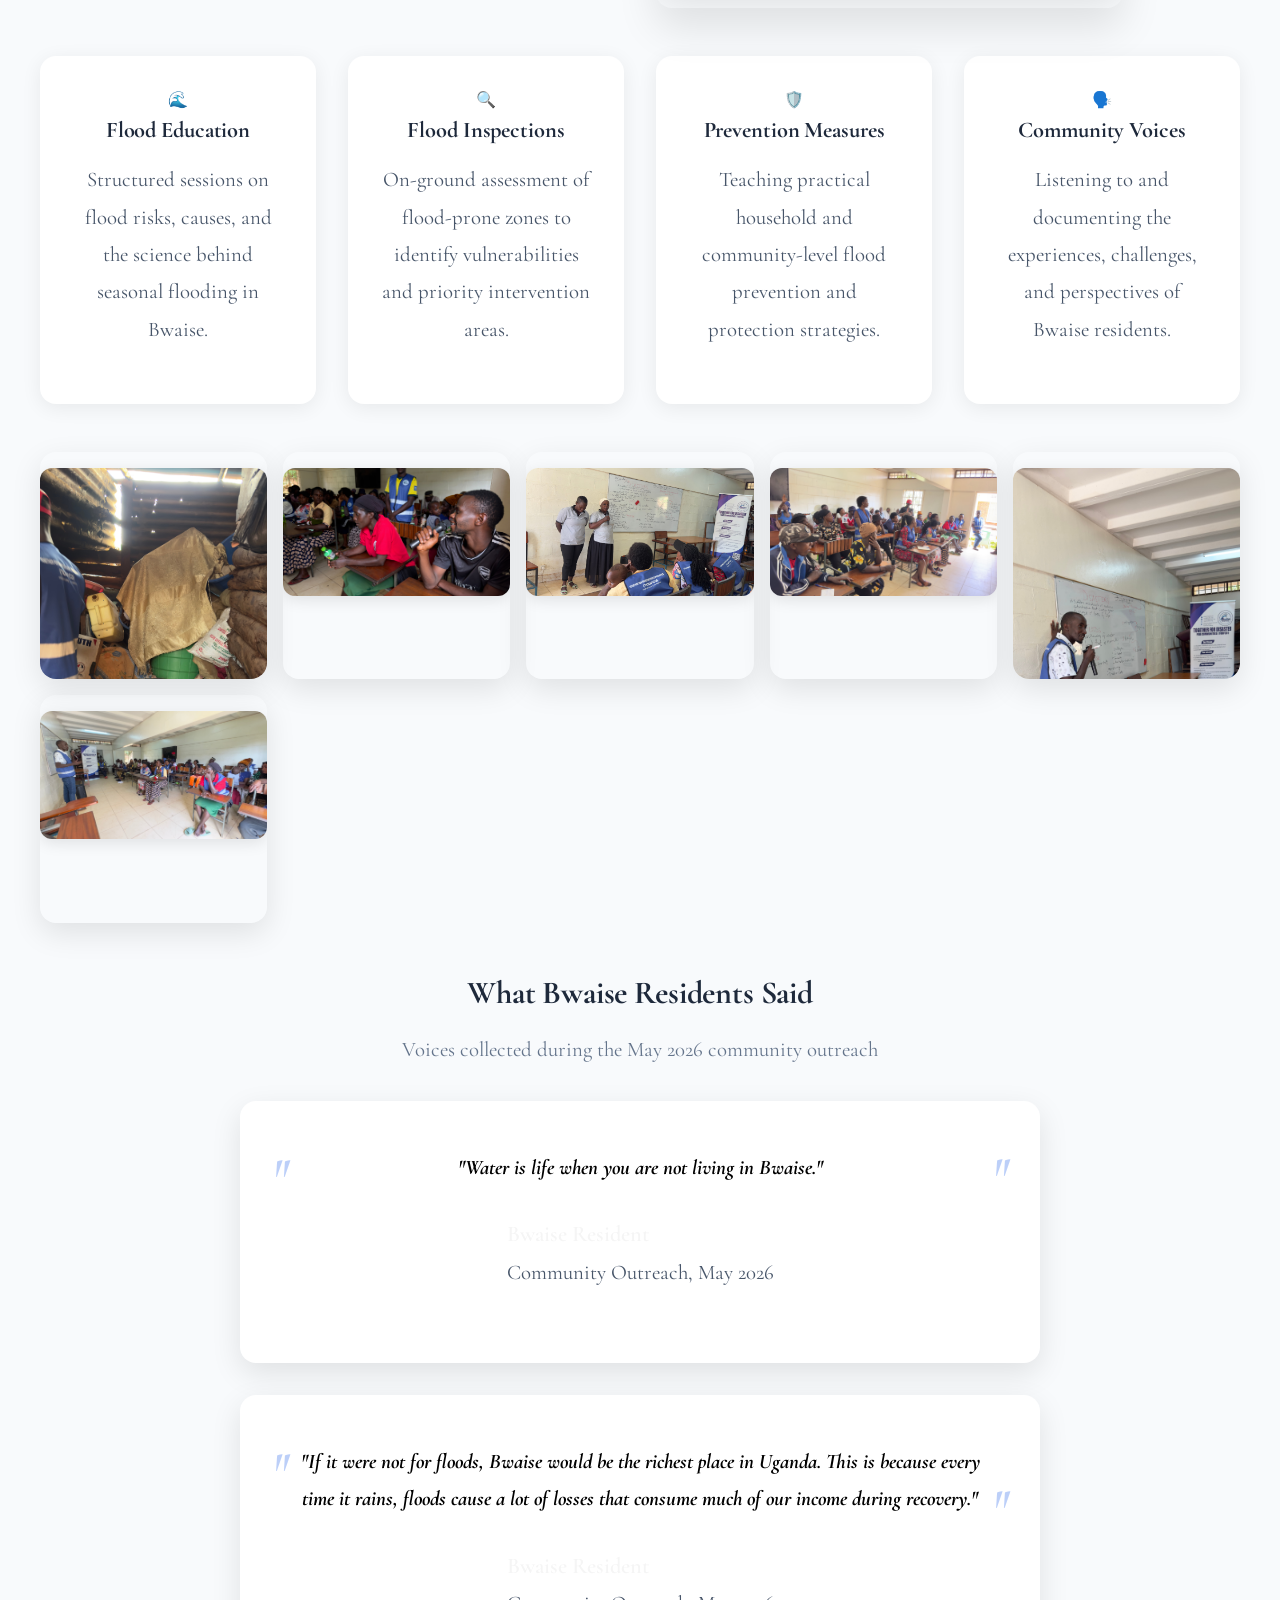
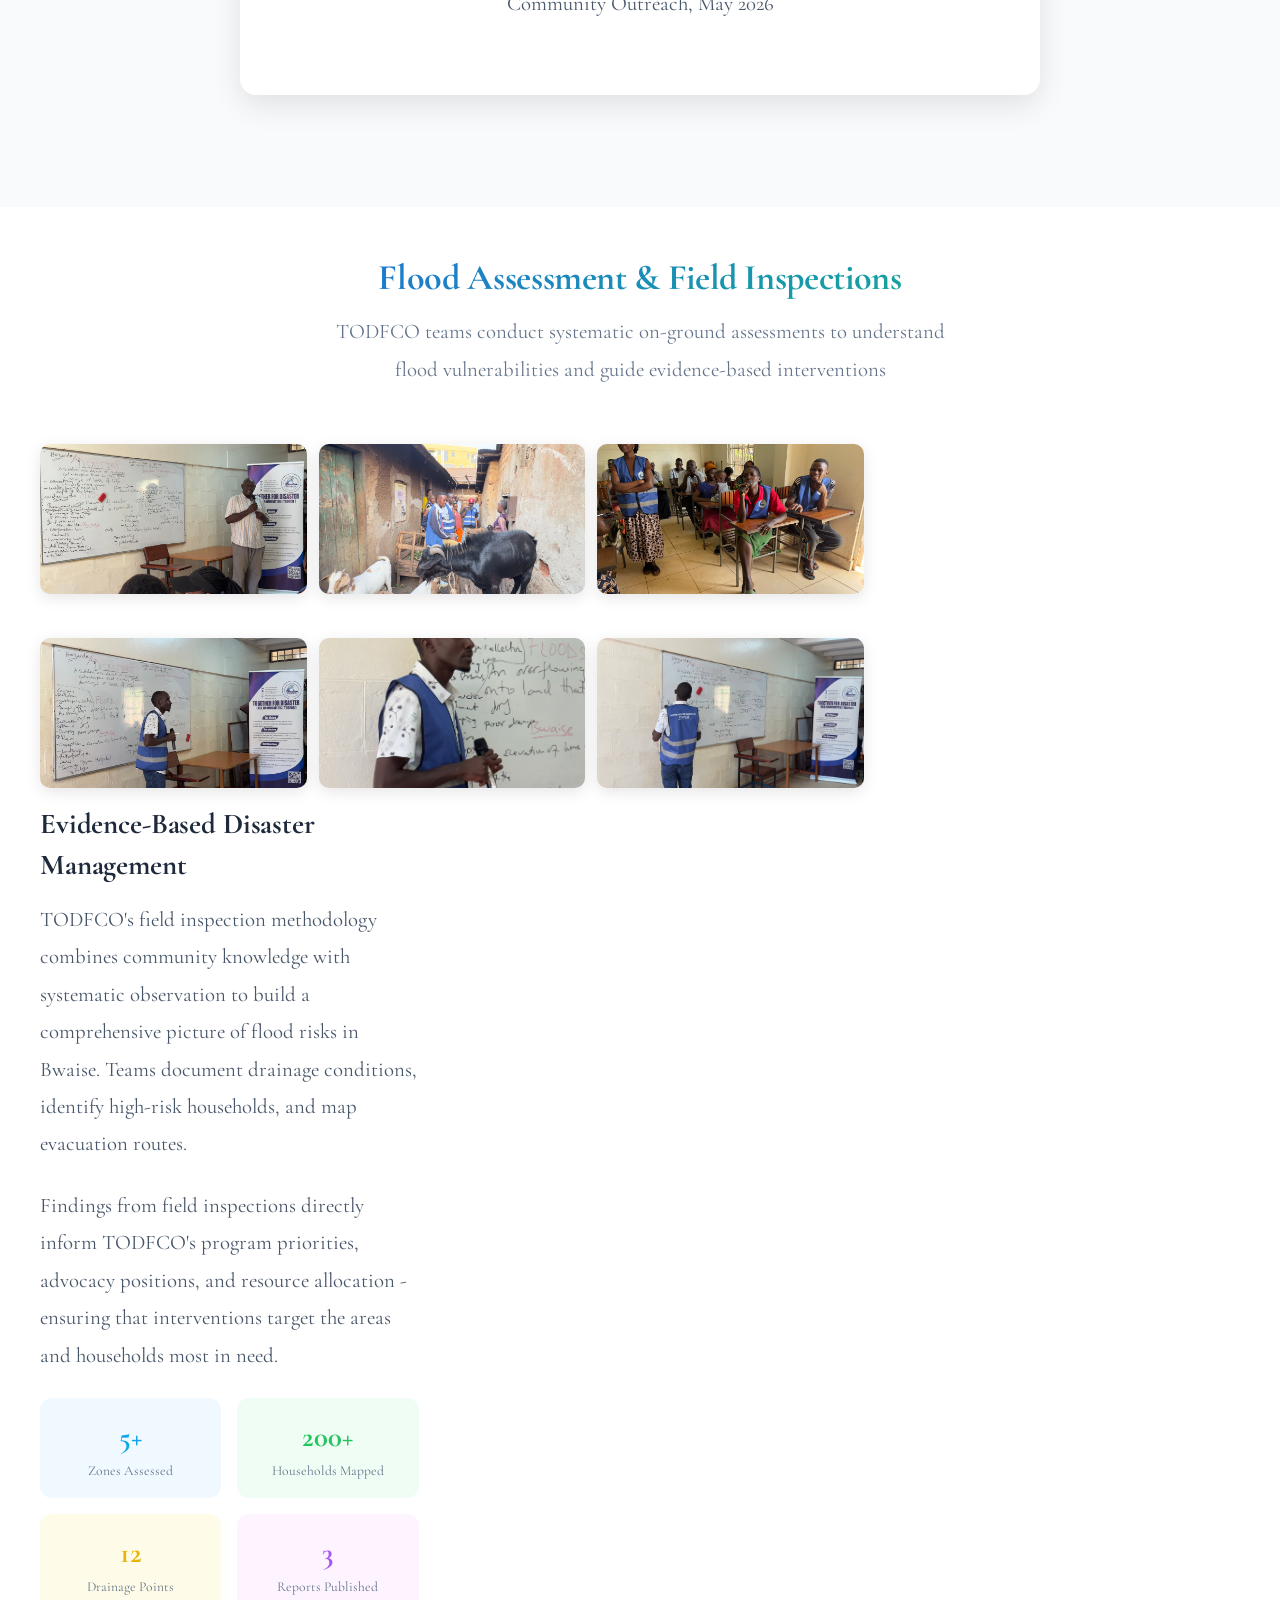
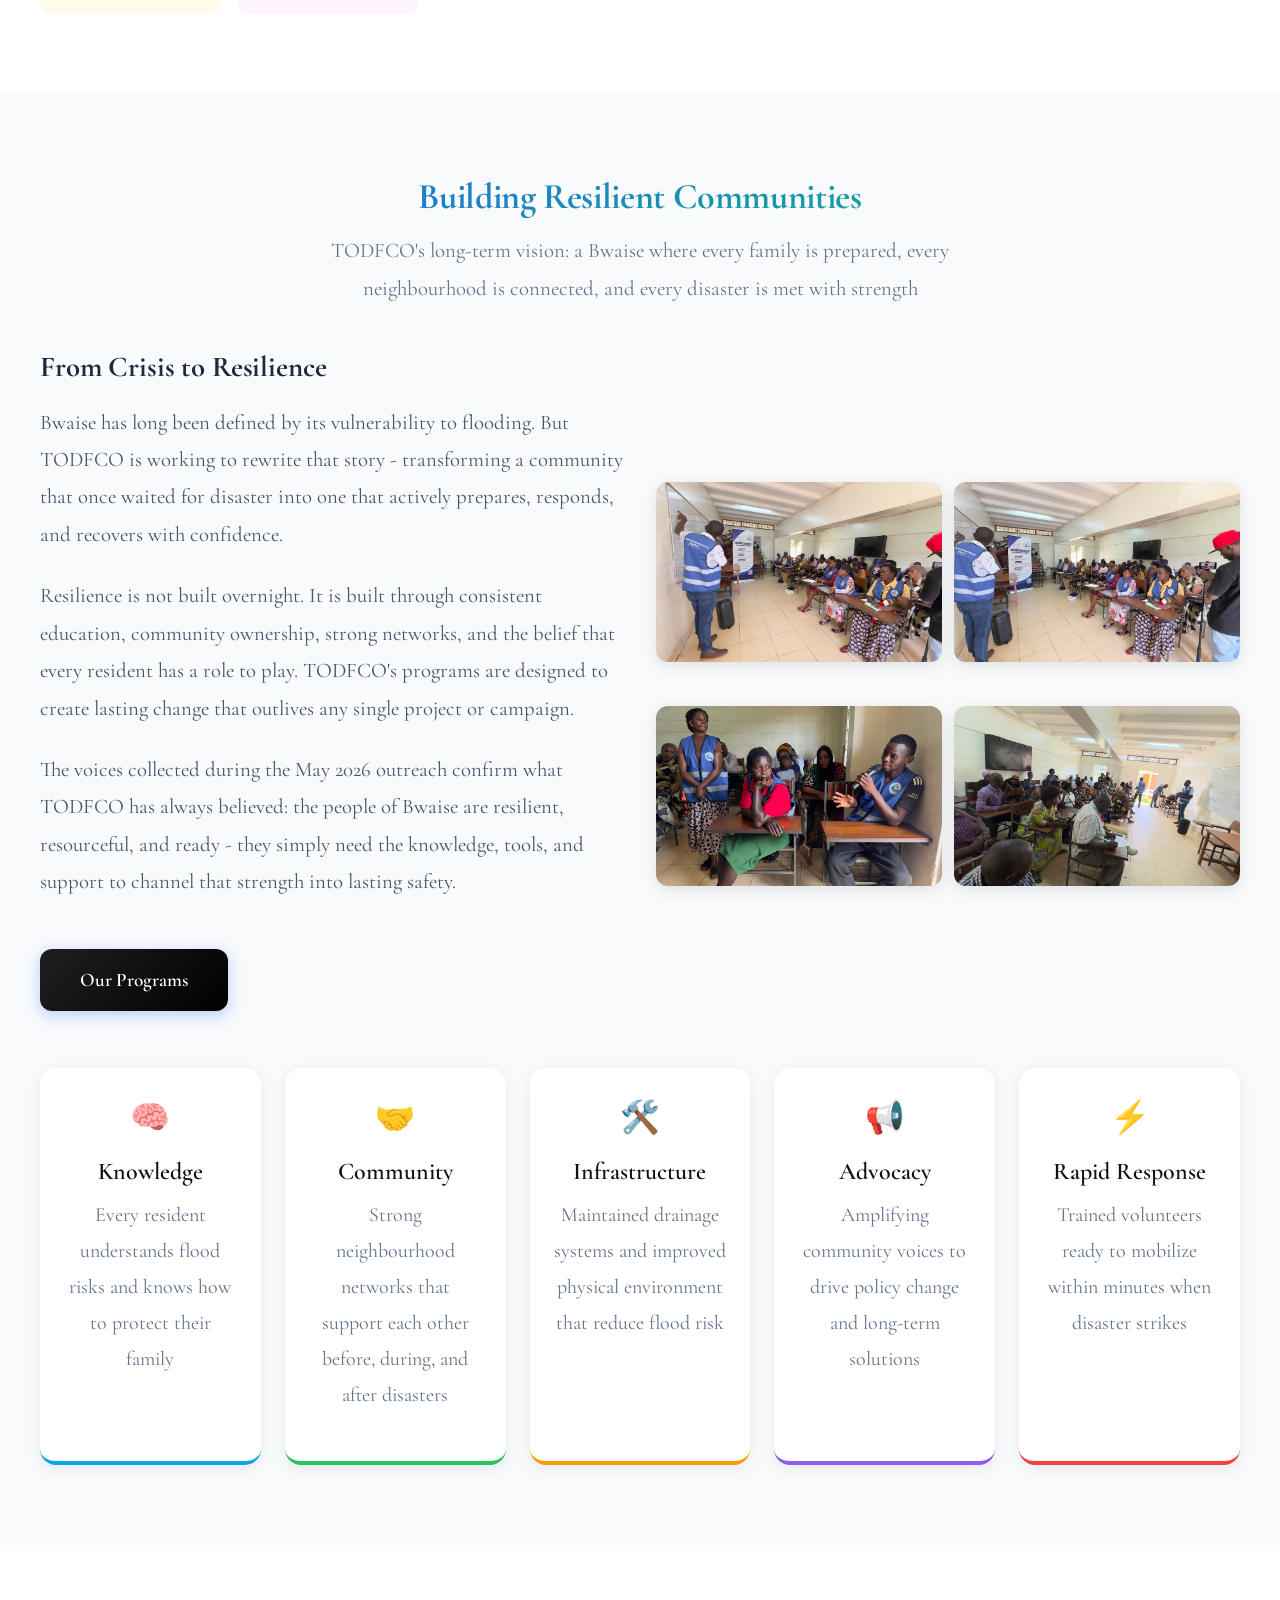
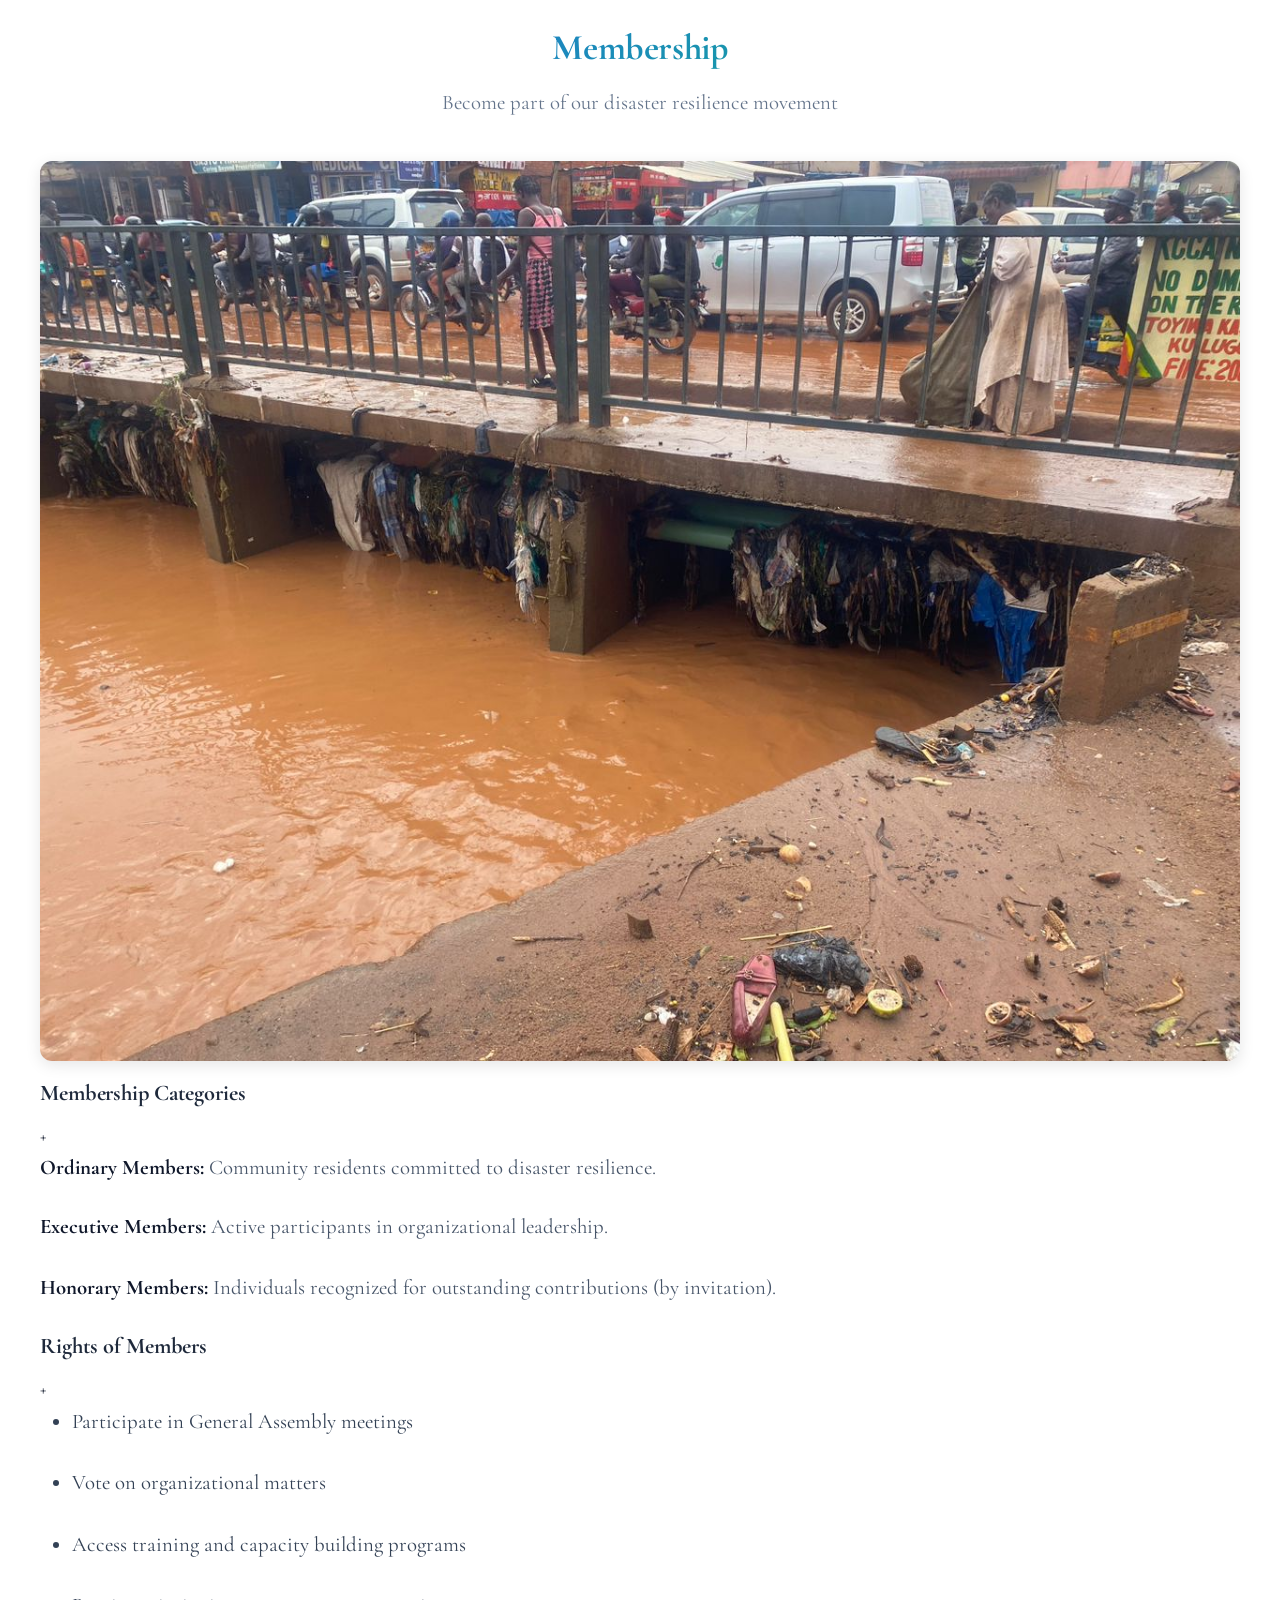
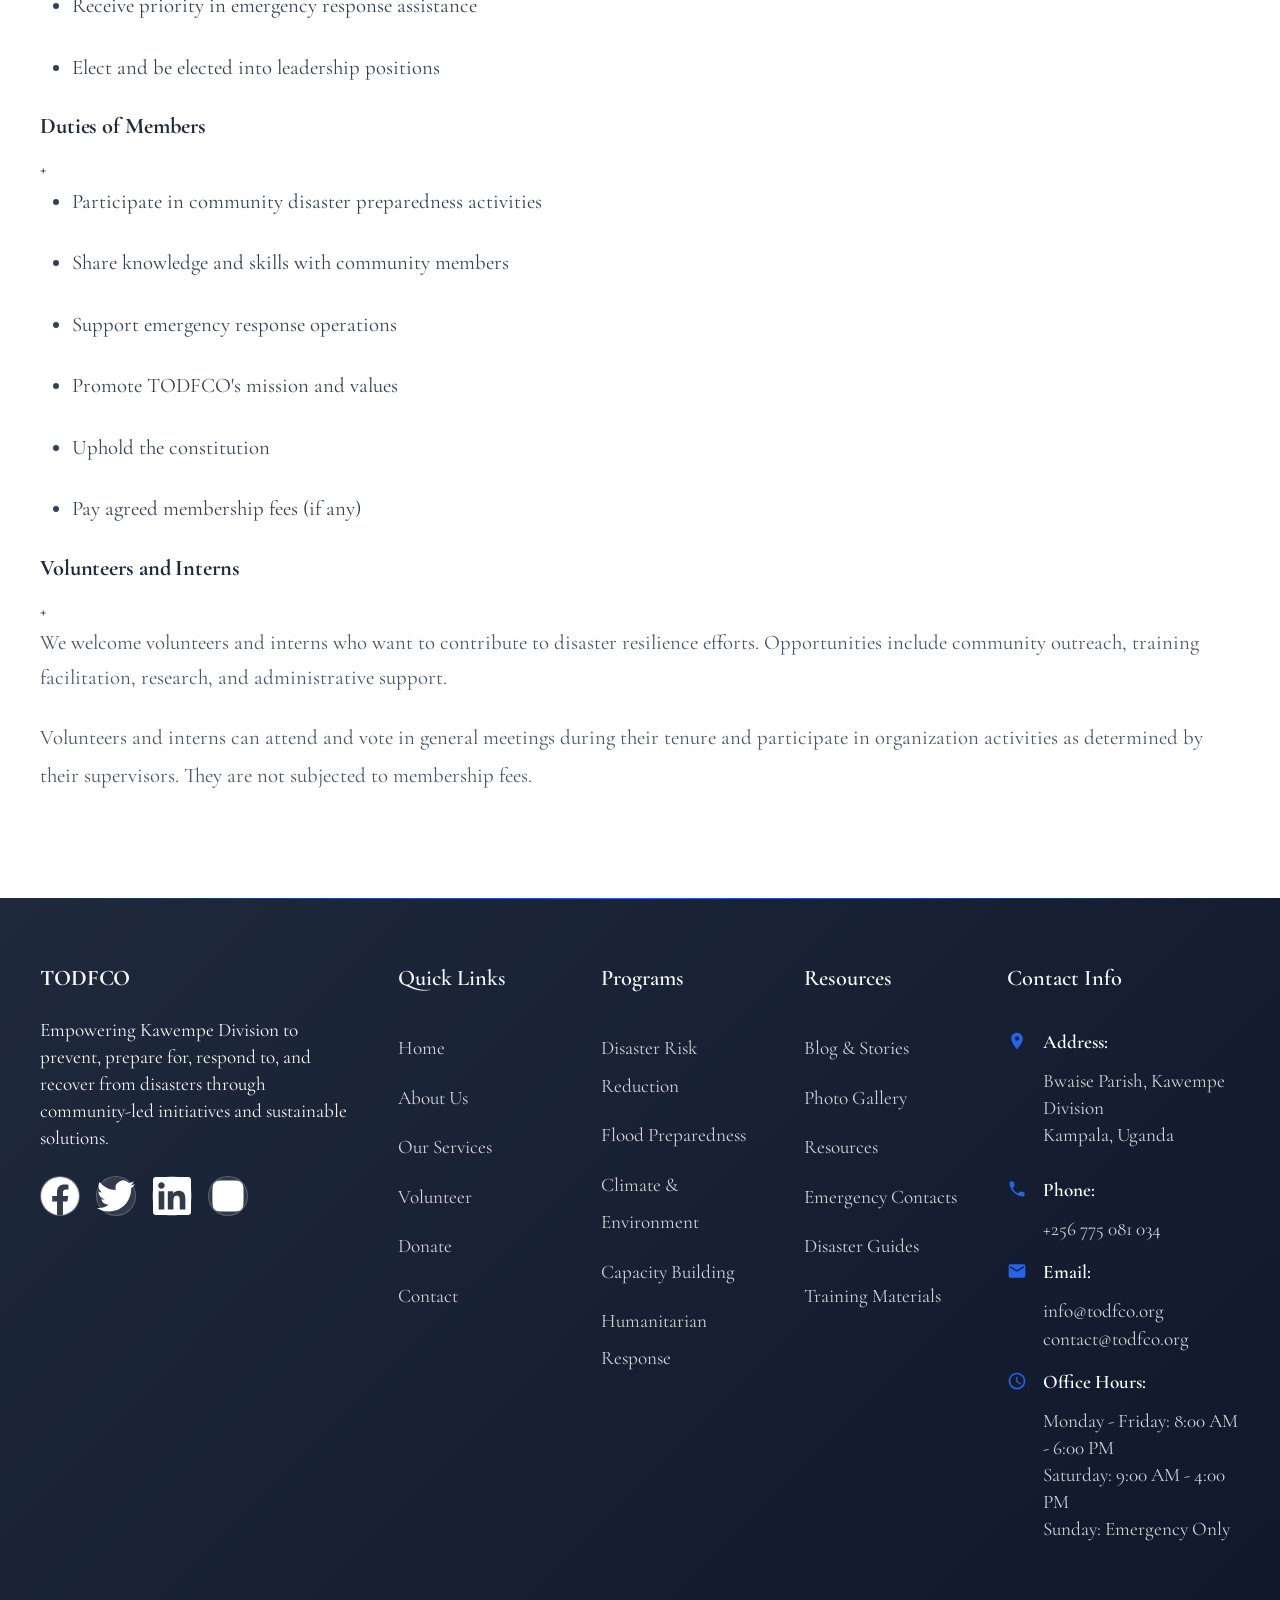
==== commit cec61b26: "updated the about us page" ====
--- a/about.html
+++ b/about.html
@@ -422,7 +422,10 @@
                 style="animation-delay: 0.5s"
               >
                 <div class="member-photo">
-                  <img src="images/Nicholas asiimwe.jpeg" alt="Community Liaison Officer" />
+                  <img
+                    src="images/Nicholas asiimwe.jpeg"
+                    alt="Community Liaison Officer"
+                  />
                 </div>
                 <div class="member-info">
                   <h3>Asiimwe Nicholas</h3>
@@ -524,22 +527,46 @@
     </section>
 
     <!-- Bwaise Flood Sensitization -->
-    <section class="bwaise-sensitization" style="padding: 5rem 0; background: #f8fafc;">
+    <section
+      class="bwaise-sensitization"
+      style="padding: 5rem 0; background: #f8fafc"
+    >
       <div class="container">
         <div class="section-header">
           <h2>Flood Sensitization in Bwaise</h2>
-          <p>Educating communities, conducting flood inspections, and amplifying the voices of those most affected</p>
-        </div>
-
-        <div class="row" style="margin-bottom: 3rem; align-items: center;">
+          <p>
+            Educating communities, conducting flood inspections, and amplifying
+            the voices of those most affected
+          </p>
+        </div>
+
+        <div class="row" style="margin-bottom: 3rem; align-items: center">
           <div class="col-md-6">
             <div class="intro-content">
-              <h3 style="font-family: 'Cormorant Garamond', serif; font-size: 1.8rem; margin-bottom: 1rem;">The Conference &amp; Outreach Program</h3>
+              <h3
+                style="
+                  font-family: &quot;Cormorant Garamond&quot;, serif;
+                  font-size: 1.8rem;
+                  margin-bottom: 1rem;
+                "
+              >
+                The Conference &amp; Outreach Program
+              </h3>
               <p>
-                In May 2026, TODFCO organized a community conference and outreach program in Bwaise Parish. The program was designed to educate residents about the nature of floods, their causes, and the practical steps communities can take to reduce their impact. Sessions covered flood preparedness, prevention measures, early warning systems, and household-level flood protection strategies.
+                In May 2026, TODFCO organized a community conference and
+                outreach program in Bwaise Parish. The program was designed to
+                educate residents about the nature of floods, their causes, and
+                the practical steps communities can take to reduce their impact.
+                Sessions covered flood preparedness, prevention measures, early
+                warning systems, and household-level flood protection
+                strategies.
               </p>
               <p>
-                The team also conducted on-ground flood inspections across Bwaise, identifying high-risk zones and documenting the physical conditions that make the community vulnerable. These findings are being used to strengthen TODFCO's advocacy for improved drainage infrastructure and urban planning in Kawempe Division.
+                The team also conducted on-ground flood inspections across
+                Bwaise, identifying high-risk zones and documenting the physical
+                conditions that make the community vulnerable. These findings
+                are being used to strengthen TODFCO's advocacy for improved
+                drainage infrastructure and urban planning in Kawempe Division.
               </p>
             </div>
           </div>
@@ -548,81 +575,177 @@
               <img
                 src="images/conference/IMG_7509.JPG"
                 alt="TODFCO flood sensitization conference in Bwaise"
-                style="width:100%; border-radius: 16px; box-shadow: 0 10px 40px rgba(0,0,0,0.12);"
+                style="
+                  width: 100%;
+                  border-radius: 16px;
+                  box-shadow: 0 10px 40px rgba(0, 0, 0, 0.12);
+                "
               />
             </div>
           </div>
         </div>
 
         <!-- Key themes grid -->
-        <div class="row" style="margin-bottom: 3rem;">
+        <div class="row" style="margin-bottom: 3rem">
           <div class="col-md-3">
-            <div class="vision-card" style="text-align:center; padding: 2rem; background: #fff; border-radius: 16px; box-shadow: 0 4px 20px rgba(0,0,0,0.07); height: 100%;">
+            <div
+              class="vision-card"
+              style="
+                text-align: center;
+                padding: 2rem;
+                background: #fff;
+                border-radius: 16px;
+                box-shadow: 0 4px 20px rgba(0, 0, 0, 0.07);
+                height: 100%;
+              "
+            >
               <div class="card-icon"><span>🌊</span></div>
               <h3>Flood Education</h3>
-              <p>Structured sessions on flood risks, causes, and the science behind seasonal flooding in Bwaise.</p>
+              <p>
+                Structured sessions on flood risks, causes, and the science
+                behind seasonal flooding in Bwaise.
+              </p>
             </div>
           </div>
           <div class="col-md-3">
-            <div class="vision-card" style="text-align:center; padding: 2rem; background: #fff; border-radius: 16px; box-shadow: 0 4px 20px rgba(0,0,0,0.07); height: 100%;">
+            <div
+              class="vision-card"
+              style="
+                text-align: center;
+                padding: 2rem;
+                background: #fff;
+                border-radius: 16px;
+                box-shadow: 0 4px 20px rgba(0, 0, 0, 0.07);
+                height: 100%;
+              "
+            >
               <div class="card-icon"><span>🔍</span></div>
               <h3>Flood Inspections</h3>
-              <p>On-ground assessment of flood-prone zones to identify vulnerabilities and priority intervention areas.</p>
+              <p>
+                On-ground assessment of flood-prone zones to identify
+                vulnerabilities and priority intervention areas.
+              </p>
             </div>
           </div>
           <div class="col-md-3">
-            <div class="vision-card" style="text-align:center; padding: 2rem; background: #fff; border-radius: 16px; box-shadow: 0 4px 20px rgba(0,0,0,0.07); height: 100%;">
+            <div
+              class="vision-card"
+              style="
+                text-align: center;
+                padding: 2rem;
+                background: #fff;
+                border-radius: 16px;
+                box-shadow: 0 4px 20px rgba(0, 0, 0, 0.07);
+                height: 100%;
+              "
+            >
               <div class="card-icon"><span>🛡️</span></div>
               <h3>Prevention Measures</h3>
-              <p>Teaching practical household and community-level flood prevention and protection strategies.</p>
+              <p>
+                Teaching practical household and community-level flood
+                prevention and protection strategies.
+              </p>
             </div>
           </div>
           <div class="col-md-3">
-            <div class="vision-card" style="text-align:center; padding: 2rem; background: #fff; border-radius: 16px; box-shadow: 0 4px 20px rgba(0,0,0,0.07); height: 100%;">
+            <div
+              class="vision-card"
+              style="
+                text-align: center;
+                padding: 2rem;
+                background: #fff;
+                border-radius: 16px;
+                box-shadow: 0 4px 20px rgba(0, 0, 0, 0.07);
+                height: 100%;
+              "
+            >
               <div class="card-icon"><span>🗣️</span></div>
               <h3>Community Voices</h3>
-              <p>Listening to and documenting the experiences, challenges, and perspectives of Bwaise residents.</p>
+              <p>
+                Listening to and documenting the experiences, challenges, and
+                perspectives of Bwaise residents.
+              </p>
             </div>
           </div>
         </div>
 
         <!-- Photo gallery strip -->
-        <div class="gallery-grid" style="grid-template-columns: repeat(auto-fit, minmax(220px, 1fr)); gap: 1rem; margin-bottom: 3rem;">
+        <div
+          class="gallery-grid"
+          style="
+            grid-template-columns: repeat(auto-fit, minmax(220px, 1fr));
+            gap: 1rem;
+            margin-bottom: 3rem;
+          "
+        >
           <div class="gallery-item">
-            <img src="images/conference/IMG_7517.JPG" alt="Community sensitization" />
-            <div class="gallery-overlay"><div class="overlay-content"><h3>Sensitization Session</h3></div></div>
+            <img
+              src="images/conference/IMG_7517.JPG"
+              alt="Community sensitization"
+            />
+            <div class="gallery-overlay">
+              <div class="overlay-content"><h3>Sensitization Session</h3></div>
+            </div>
           </div>
           <div class="gallery-item">
-            <img src="images/conference/IMG_7524.JPG" alt="Flood preparedness" />
-            <div class="gallery-overlay"><div class="overlay-content"><h3>Flood Preparedness</h3></div></div>
+            <img
+              src="images/conference/IMG_7524.JPG"
+              alt="Flood preparedness"
+            />
+            <div class="gallery-overlay">
+              <div class="overlay-content"><h3>Flood Preparedness</h3></div>
+            </div>
           </div>
           <div class="gallery-item">
-            <img src="images/conference/IMG_7566.JPG" alt="Community engagement" />
-            <div class="gallery-overlay"><div class="overlay-content"><h3>Community Engagement</h3></div></div>
+            <img
+              src="images/conference/IMG_7566.JPG"
+              alt="Community engagement"
+            />
+            <div class="gallery-overlay">
+              <div class="overlay-content"><h3>Community Engagement</h3></div>
+            </div>
           </div>
           <div class="gallery-item">
             <img src="images/conference/IMG_7597.JPG" alt="Outreach program" />
-            <div class="gallery-overlay"><div class="overlay-content"><h3>Outreach Program</h3></div></div>
+            <div class="gallery-overlay">
+              <div class="overlay-content"><h3>Outreach Program</h3></div>
+            </div>
           </div>
           <div class="gallery-item">
-            <img src="images/conference/IMG_7630.JPG" alt="Conference session" />
-            <div class="gallery-overlay"><div class="overlay-content"><h3>Conference Session</h3></div></div>
+            <img
+              src="images/conference/IMG_7630.JPG"
+              alt="Conference session"
+            />
+            <div class="gallery-overlay">
+              <div class="overlay-content"><h3>Conference Session</h3></div>
+            </div>
           </div>
           <div class="gallery-item">
             <img src="images/conference/IMG_7614.JPG" alt="Community safety" />
-            <div class="gallery-overlay"><div class="overlay-content"><h3>Community Safety</h3></div></div>
+            <div class="gallery-overlay">
+              <div class="overlay-content"><h3>Community Safety</h3></div>
+            </div>
           </div>
         </div>
 
         <!-- Community quotes -->
-        <div class="section-header" style="margin-bottom: 2rem;">
-          <h3 style="font-family: 'Cormorant Garamond', serif; font-size: 2rem;">What Bwaise Residents Said</h3>
+        <div class="section-header" style="margin-bottom: 2rem">
+          <h3
+            style="
+              font-family: &quot;Cormorant Garamond&quot;, serif;
+              font-size: 2rem;
+            "
+          >
+            What Bwaise Residents Said
+          </h3>
           <p>Voices collected during the May 2026 community outreach</p>
         </div>
         <div class="testimonials-slider">
           <div class="testimonial-item">
             <div class="testimonial-content">
-              <p style="color: #000000; font-weight: 700;">"Water is life when you are not living in Bwaise."</p>
+              <p style="color: #000000; font-weight: 700">
+                "Water is life when you are not living in Bwaise."
+              </p>
             </div>
             <div class="testimonial-author">
               <div class="author-info">
@@ -633,7 +756,11 @@
           </div>
           <div class="testimonial-item">
             <div class="testimonial-content">
-              <p style="color: #000000; font-weight: 700;">"If it were not for floods, Bwaise would be the richest place in Uganda. This is because every time it rains, floods cause a lot of losses that consume much of our income during recovery."</p>
+              <p style="color: #000000; font-weight: 700">
+                "If it were not for floods, Bwaise would be the richest place in
+                Uganda. This is because every time it rains, floods cause a lot
+                of losses that consume much of our income during recovery."
+              </p>
             </div>
             <div class="testimonial-author">
               <div class="author-info">
@@ -647,44 +774,185 @@
     </section>
 
     <!-- Flood Assessment & Field Inspections -->
-    <section style="padding: 5rem 0; background: #fff;" id="field-inspections">
+    <section style="padding: 3rem 0; background: #fff" id="field-inspections">
       <div class="container">
         <div class="section-header">
           <h2>Flood Assessment &amp; Field Inspections</h2>
-          <p>TODFCO teams conduct systematic on-ground assessments to understand flood vulnerabilities and guide evidence-based interventions</p>
-        </div>
-        <div class="row" style="align-items:center; margin-bottom:3rem;">
-          <div class="col-md-7">
-            <div style="display:grid; grid-template-columns:1fr 1fr 1fr; gap:0.75rem;">
-              <img src="images/conference/IMG_7575.JPG" alt="Field inspection" style="width:100%; height:150px; object-fit:cover; border-radius:10px;" />
-              <img src="images/conference/IMG_7576.JPG" alt="Flood zone assessment" style="width:100%; height:150px; object-fit:cover; border-radius:10px;" />
-              <img src="images/conference/IMG_7577.JPG" alt="Community assessment" style="width:100%; height:150px; object-fit:cover; border-radius:10px;" />
-              <img src="images/conference/IMG_7578.JPG" alt="Drainage inspection" style="width:100%; height:150px; object-fit:cover; border-radius:10px;" />
-              <img src="images/conference/IMG_7579.JPG" alt="Risk mapping" style="width:100%; height:150px; object-fit:cover; border-radius:10px;" />
-              <img src="images/conference/IMG_7581.JPG" alt="Flood assessment" style="width:100%; height:150px; object-fit:cover; border-radius:10px;" />
-            </div>
-          </div>
-          <div class="col-md-5">
+          <p>
+            TODFCO teams conduct systematic on-ground assessments to understand
+            flood vulnerabilities and guide evidence-based interventions
+          </p>
+        </div>
+        <div class="row" style="align-items: center; margin-bottom: 2rem">
+          <div class="col-md-8">
+            <div
+              style="
+                display: grid;
+                grid-template-columns: 1fr 1fr 1fr;
+                gap: 0.75rem;
+              "
+            >
+              <img
+                src="images/conference/IMG_7575.JPG"
+                alt="Field inspection"
+                style="
+                  width: 100%;
+                  height: 150px;
+                  object-fit: cover;
+                  border-radius: 10px;
+                "
+              />
+              <img
+                src="images/conference/IMG_7576.JPG"
+                alt="Flood zone assessment"
+                style="
+                  width: 100%;
+                  height: 150px;
+                  object-fit: cover;
+                  border-radius: 10px;
+                "
+              />
+              <img
+                src="images/conference/IMG_7577.JPG"
+                alt="Community assessment"
+                style="
+                  width: 100%;
+                  height: 150px;
+                  object-fit: cover;
+                  border-radius: 10px;
+                "
+              />
+              <img
+                src="images/conference/IMG_7578.JPG"
+                alt="Drainage inspection"
+                style="
+                  width: 100%;
+                  height: 150px;
+                  object-fit: cover;
+                  border-radius: 10px;
+                "
+              />
+              <img
+                src="images/conference/IMG_7579.JPG"
+                alt="Risk mapping"
+                style="
+                  width: 100%;
+                  height: 150px;
+                  object-fit: cover;
+                  border-radius: 10px;
+                "
+              />
+              <img
+                src="images/conference/IMG_7581.JPG"
+                alt="Flood assessment"
+                style="
+                  width: 100%;
+                  height: 150px;
+                  object-fit: cover;
+                  border-radius: 10px;
+                "
+              />
+            </div>
+          </div>
+          <div class="col-md-4">
             <div class="intro-content animate-fadeInUp">
-              <h3 style="font-family:'Cormorant Garamond',serif; font-size:1.8rem; margin-bottom:1rem;">Evidence-Based Disaster Management</h3>
-              <p>TODFCO's field inspection methodology combines community knowledge with systematic observation to build a comprehensive picture of flood risks in Bwaise. Teams document drainage conditions, identify high-risk households, and map evacuation routes.</p>
-              <p style="margin-top:1rem;">Findings from field inspections directly inform TODFCO's program priorities, advocacy positions, and resource allocation - ensuring that interventions target the areas and households most in need.</p>
-              <div style="display:grid; grid-template-columns:1fr 1fr; gap:1rem; margin-top:1.5rem;">
-                <div style="background:#f0f9ff; border-radius:12px; padding:1rem; text-align:center;">
-                  <div style="font-size:1.8rem; font-weight:700; color:#0ea5e9;">5+</div>
-                  <div style="font-size:0.85rem; color:#64748b;">Zones Assessed</div>
-                </div>
-                <div style="background:#f0fdf4; border-radius:12px; padding:1rem; text-align:center;">
-                  <div style="font-size:1.8rem; font-weight:700; color:#22c55e;">200+</div>
-                  <div style="font-size:0.85rem; color:#64748b;">Households Mapped</div>
-                </div>
-                <div style="background:#fefce8; border-radius:12px; padding:1rem; text-align:center;">
-                  <div style="font-size:1.8rem; font-weight:700; color:#eab308;">12</div>
-                  <div style="font-size:0.85rem; color:#64748b;">Drainage Points</div>
-                </div>
-                <div style="background:#fdf4ff; border-radius:12px; padding:1rem; text-align:center;">
-                  <div style="font-size:1.8rem; font-weight:700; color:#a855f7;">3</div>
-                  <div style="font-size:0.85rem; color:#64748b;">Reports Published</div>
+              <h3
+                style="
+                  font-family: &quot;Cormorant Garamond&quot;, serif;
+                  font-size: 1.8rem;
+                  margin-bottom: 1rem;
+                "
+              >
+                Evidence-Based Disaster Management
+              </h3>
+              <p>
+                TODFCO's field inspection methodology combines community
+                knowledge with systematic observation to build a comprehensive
+                picture of flood risks in Bwaise. Teams document drainage
+                conditions, identify high-risk households, and map evacuation
+                routes.
+              </p>
+              <p style="margin-top: 1rem">
+                Findings from field inspections directly inform TODFCO's program
+                priorities, advocacy positions, and resource allocation -
+                ensuring that interventions target the areas and households most
+                in need.
+              </p>
+              <div
+                style="
+                  display: grid;
+                  grid-template-columns: 1fr 1fr;
+                  gap: 1rem;
+                  margin-top: 1.5rem;
+                "
+              >
+                <div
+                  style="
+                    background: #f0f9ff;
+                    border-radius: 12px;
+                    padding: 1rem;
+                    text-align: center;
+                  "
+                >
+                  <div
+                    style="font-size: 1.8rem; font-weight: 700; color: #0ea5e9"
+                  >
+                    5+
+                  </div>
+                  <div style="font-size: 0.85rem; color: #64748b">
+                    Zones Assessed
+                  </div>
+                </div>
+                <div
+                  style="
+                    background: #f0fdf4;
+                    border-radius: 12px;
+                    padding: 1rem;
+                    text-align: center;
+                  "
+                >
+                  <div
+                    style="font-size: 1.8rem; font-weight: 700; color: #22c55e"
+                  >
+                    200+
+                  </div>
+                  <div style="font-size: 0.85rem; color: #64748b">
+                    Households Mapped
+                  </div>
+                </div>
+                <div
+                  style="
+                    background: #fefce8;
+                    border-radius: 12px;
+                    padding: 1rem;
+                    text-align: center;
+                  "
+                >
+                  <div
+                    style="font-size: 1.8rem; font-weight: 700; color: #eab308"
+                  >
+                    12
+                  </div>
+                  <div style="font-size: 0.85rem; color: #64748b">
+                    Drainage Points
+                  </div>
+                </div>
+                <div
+                  style="
+                    background: #fdf4ff;
+                    border-radius: 12px;
+                    padding: 1rem;
+                    text-align: center;
+                  "
+                >
+                  <div
+                    style="font-size: 1.8rem; font-weight: 700; color: #a855f7"
+                  >
+                    3
+                  </div>
+                  <div style="font-size: 0.85rem; color: #64748b">
+                    Reports Published
+                  </div>
                 </div>
               </div>
             </div>
@@ -693,121 +961,247 @@
       </div>
     </section>
 
-    <!-- Community Engagement Highlights -->
-    <section style="padding: 5rem 0; background: linear-gradient(135deg, #0f172a 0%, #1e3a5f 100%);" id="community-engagement">
-      <div class="container">
-        <div class="section-header">
-          <h2 style="color:#fff;">Community Engagement Highlights</h2>
-          <p style="color:rgba(255,255,255,0.75);">Moments from TODFCO's outreach, sensitization, and community dialogue activities in Bwaise</p>
-        </div>
-        <div style="display:grid; grid-template-columns:repeat(auto-fit, minmax(200px, 1fr)); gap:0.75rem; margin-bottom:2.5rem;">
-          <div style="position:relative; border-radius:12px; overflow:hidden;">
-            <img src="images/conference/IMG_7582.JPG" alt="Community engagement" style="width:100%; height:200px; object-fit:cover;" />
-            <div style="position:absolute; bottom:0; left:0; right:0; background:linear-gradient(transparent, rgba(0,0,0,0.75)); padding:1rem 0.75rem 0.75rem;">
-              <p style="color:#fff; font-size:0.85rem; margin:0;">Community Dialogue</p>
-            </div>
-          </div>
-          <div style="position:relative; border-radius:12px; overflow:hidden;">
-            <img src="images/conference/IMG_7583.JPG" alt="Sensitization session" style="width:100%; height:200px; object-fit:cover;" />
-            <div style="position:absolute; bottom:0; left:0; right:0; background:linear-gradient(transparent, rgba(0,0,0,0.75)); padding:1rem 0.75rem 0.75rem;">
-              <p style="color:#fff; font-size:0.85rem; margin:0;">Sensitization Session</p>
-            </div>
-          </div>
-          <div style="position:relative; border-radius:12px; overflow:hidden;">
-            <img src="images/conference/IMG_7584.JPG" alt="Outreach program" style="width:100%; height:200px; object-fit:cover;" />
-            <div style="position:absolute; bottom:0; left:0; right:0; background:linear-gradient(transparent, rgba(0,0,0,0.75)); padding:1rem 0.75rem 0.75rem;">
-              <p style="color:#fff; font-size:0.85rem; margin:0;">Outreach Program</p>
-            </div>
-          </div>
-          <div style="position:relative; border-radius:12px; overflow:hidden;">
-            <img src="images/conference/IMG_7585.JPG" alt="Stakeholder meeting" style="width:100%; height:200px; object-fit:cover;" />
-            <div style="position:absolute; bottom:0; left:0; right:0; background:linear-gradient(transparent, rgba(0,0,0,0.75)); padding:1rem 0.75rem 0.75rem;">
-              <p style="color:#fff; font-size:0.85rem; margin:0;">Stakeholder Meeting</p>
-            </div>
-          </div>
-          <div style="position:relative; border-radius:12px; overflow:hidden;">
-            <img src="images/conference/IMG_7586.JPG" alt="Community training" style="width:100%; height:200px; object-fit:cover;" />
-            <div style="position:absolute; bottom:0; left:0; right:0; background:linear-gradient(transparent, rgba(0,0,0,0.75)); padding:1rem 0.75rem 0.75rem;">
-              <p style="color:#fff; font-size:0.85rem; margin:0;">Community Training</p>
-            </div>
-          </div>
-          <div style="position:relative; border-radius:12px; overflow:hidden;">
-            <img src="images/conference/IMG_7587.JPG" alt="Awareness campaign" style="width:100%; height:200px; object-fit:cover;" />
-            <div style="position:absolute; bottom:0; left:0; right:0; background:linear-gradient(transparent, rgba(0,0,0,0.75)); padding:1rem 0.75rem 0.75rem;">
-              <p style="color:#fff; font-size:0.85rem; margin:0;">Awareness Campaign</p>
-            </div>
-          </div>
-          <div style="position:relative; border-radius:12px; overflow:hidden;">
-            <img src="images/conference/IMG_7588.JPG" alt="Youth engagement" style="width:100%; height:200px; object-fit:cover;" />
-            <div style="position:absolute; bottom:0; left:0; right:0; background:linear-gradient(transparent, rgba(0,0,0,0.75)); padding:1rem 0.75rem 0.75rem;">
-              <p style="color:#fff; font-size:0.85rem; margin:0;">Youth Engagement</p>
-            </div>
-          </div>
-          <div style="position:relative; border-radius:12px; overflow:hidden;">
-            <img src="images/conference/IMG_7589.JPG" alt="Community voices" style="width:100%; height:200px; object-fit:cover;" />
-            <div style="position:absolute; bottom:0; left:0; right:0; background:linear-gradient(transparent, rgba(0,0,0,0.75)); padding:1rem 0.75rem 0.75rem;">
-              <p style="color:#fff; font-size:0.85rem; margin:0;">Community Voices</p>
-            </div>
-          </div>
-        </div>
-        <div style="text-align:center;">
-          <a href="gallery.html" class="cta-button primary" style="background:#38bdf8; color:#0f172a; border-color:#38bdf8;">View Full Gallery</a>
-        </div>
-      </div>
-    </section>
-
     <!-- Building Resilient Communities -->
-    <section style="padding: 5rem 0; background: #f8fafc;" id="resilient-communities">
+    <section
+      style="padding: 5rem 0; background: #f8fafc"
+      id="resilient-communities"
+    >
       <div class="container">
         <div class="section-header">
           <h2>Building Resilient Communities</h2>
-          <p>TODFCO's long-term vision: a Bwaise where every family is prepared, every neighbourhood is connected, and every disaster is met with strength</p>
-        </div>
-        <div class="row" style="align-items:center; margin-bottom:3rem;">
+          <p>
+            TODFCO's long-term vision: a Bwaise where every family is prepared,
+            every neighbourhood is connected, and every disaster is met with
+            strength
+          </p>
+        </div>
+        <div class="row" style="align-items: center; margin-bottom: 3rem">
           <div class="col-md-6">
             <div class="intro-content animate-fadeInUp">
-              <h3 style="font-family:'Cormorant Garamond',serif; font-size:1.8rem; margin-bottom:1rem;">From Crisis to Resilience</h3>
-              <p>Bwaise has long been defined by its vulnerability to flooding. But TODFCO is working to rewrite that story - transforming a community that once waited for disaster into one that actively prepares, responds, and recovers with confidence.</p>
-              <p style="margin-top:1rem;">Resilience is not built overnight. It is built through consistent education, community ownership, strong networks, and the belief that every resident has a role to play. TODFCO's programs are designed to create lasting change that outlives any single project or campaign.</p>
-              <p style="margin-top:1rem;">The voices collected during the May 2026 outreach confirm what TODFCO has always believed: the people of Bwaise are resilient, resourceful, and ready - they simply need the knowledge, tools, and support to channel that strength into lasting safety.</p>
-              <a href="services.html" class="cta-button hover-lift" style="display:inline-block; margin-top:1.5rem;">Our Programs</a>
+              <h3
+                style="
+                  font-family: &quot;Cormorant Garamond&quot;, serif;
+                  font-size: 1.8rem;
+                  margin-bottom: 1rem;
+                "
+              >
+                From Crisis to Resilience
+              </h3>
+              <p>
+                Bwaise has long been defined by its vulnerability to flooding.
+                But TODFCO is working to rewrite that story - transforming a
+                community that once waited for disaster into one that actively
+                prepares, responds, and recovers with confidence.
+              </p>
+              <p style="margin-top: 1rem">
+                Resilience is not built overnight. It is built through
+                consistent education, community ownership, strong networks, and
+                the belief that every resident has a role to play. TODFCO's
+                programs are designed to create lasting change that outlives any
+                single project or campaign.
+              </p>
+              <p style="margin-top: 1rem">
+                The voices collected during the May 2026 outreach confirm what
+                TODFCO has always believed: the people of Bwaise are resilient,
+                resourceful, and ready - they simply need the knowledge, tools,
+                and support to channel that strength into lasting safety.
+              </p>
+              <a
+                href="services.html"
+                class="cta-button hover-lift"
+                style="display: inline-block; margin-top: 1.5rem"
+                >Our Programs</a
+              >
             </div>
           </div>
           <div class="col-md-6">
-            <div style="display:grid; grid-template-columns:1fr 1fr; gap:0.75rem;">
-              <img src="images/conference/IMG_7590.JPG" alt="Community resilience" style="width:100%; height:180px; object-fit:cover; border-radius:12px;" />
-              <img src="images/conference/IMG_7591.JPG" alt="Building resilience" style="width:100%; height:180px; object-fit:cover; border-radius:12px;" />
-              <img src="images/conference/IMG_7592.JPG" alt="Community strength" style="width:100%; height:180px; object-fit:cover; border-radius:12px;" />
-              <img src="images/conference/IMG_7593.JPG" alt="Resilient Bwaise" style="width:100%; height:180px; object-fit:cover; border-radius:12px;" />
+            <div
+              style="
+                display: grid;
+                grid-template-columns: 1fr 1fr;
+                gap: 0.75rem;
+              "
+            >
+              <img
+                src="images/conference/IMG_7590.JPG"
+                alt="Community resilience"
+                style="
+                  width: 100%;
+                  height: 180px;
+                  object-fit: cover;
+                  border-radius: 12px;
+                "
+              />
+              <img
+                src="images/conference/IMG_7591.JPG"
+                alt="Building resilience"
+                style="
+                  width: 100%;
+                  height: 180px;
+                  object-fit: cover;
+                  border-radius: 12px;
+                "
+              />
+              <img
+                src="images/conference/IMG_7592.JPG"
+                alt="Community strength"
+                style="
+                  width: 100%;
+                  height: 180px;
+                  object-fit: cover;
+                  border-radius: 12px;
+                "
+              />
+              <img
+                src="images/conference/IMG_7593.JPG"
+                alt="Resilient Bwaise"
+                style="
+                  width: 100%;
+                  height: 180px;
+                  object-fit: cover;
+                  border-radius: 12px;
+                "
+              />
             </div>
           </div>
         </div>
         <!-- Pillars of resilience -->
-        <div style="display:grid; grid-template-columns:repeat(auto-fit, minmax(200px, 1fr)); gap:1.5rem;">
-          <div style="background:#fff; border-radius:16px; padding:1.5rem; box-shadow:0 4px 16px rgba(0,0,0,0.07); text-align:center; border-bottom:4px solid #0ea5e9;">
-            <div style="font-size:2rem; margin-bottom:0.75rem;">🧠</div>
-            <h4 style="font-family:'Cormorant Garamond',serif; font-size:1.2rem; margin-bottom:0.5rem;">Knowledge</h4>
-            <p style="font-size:0.9rem; color:#64748b;">Every resident understands flood risks and knows how to protect their family</p>
-          </div>
-          <div style="background:#fff; border-radius:16px; padding:1.5rem; box-shadow:0 4px 16px rgba(0,0,0,0.07); text-align:center; border-bottom:4px solid #22c55e;">
-            <div style="font-size:2rem; margin-bottom:0.75rem;">🤝</div>
-            <h4 style="font-family:'Cormorant Garamond',serif; font-size:1.2rem; margin-bottom:0.5rem;">Community</h4>
-            <p style="font-size:0.9rem; color:#64748b;">Strong neighbourhood networks that support each other before, during, and after disasters</p>
-          </div>
-          <div style="background:#fff; border-radius:16px; padding:1.5rem; box-shadow:0 4px 16px rgba(0,0,0,0.07); text-align:center; border-bottom:4px solid #f59e0b;">
-            <div style="font-size:2rem; margin-bottom:0.75rem;">🛠️</div>
-            <h4 style="font-family:'Cormorant Garamond',serif; font-size:1.2rem; margin-bottom:0.5rem;">Infrastructure</h4>
-            <p style="font-size:0.9rem; color:#64748b;">Maintained drainage systems and improved physical environment that reduce flood risk</p>
-          </div>
-          <div style="background:#fff; border-radius:16px; padding:1.5rem; box-shadow:0 4px 16px rgba(0,0,0,0.07); text-align:center; border-bottom:4px solid #8b5cf6;">
-            <div style="font-size:2rem; margin-bottom:0.75rem;">📢</div>
-            <h4 style="font-family:'Cormorant Garamond',serif; font-size:1.2rem; margin-bottom:0.5rem;">Advocacy</h4>
-            <p style="font-size:0.9rem; color:#64748b;">Amplifying community voices to drive policy change and long-term solutions</p>
-          </div>
-          <div style="background:#fff; border-radius:16px; padding:1.5rem; box-shadow:0 4px 16px rgba(0,0,0,0.07); text-align:center; border-bottom:4px solid #ef4444;">
-            <div style="font-size:2rem; margin-bottom:0.75rem;">⚡</div>
-            <h4 style="font-family:'Cormorant Garamond',serif; font-size:1.2rem; margin-bottom:0.5rem;">Rapid Response</h4>
-            <p style="font-size:0.9rem; color:#64748b;">Trained volunteers ready to mobilize within minutes when disaster strikes</p>
+        <div
+          style="
+            display: grid;
+            grid-template-columns: repeat(auto-fit, minmax(200px, 1fr));
+            gap: 1.5rem;
+          "
+        >
+          <div
+            style="
+              background: #fff;
+              border-radius: 16px;
+              padding: 1.5rem;
+              box-shadow: 0 4px 16px rgba(0, 0, 0, 0.07);
+              text-align: center;
+              border-bottom: 4px solid #0ea5e9;
+            "
+          >
+            <div style="font-size: 2rem; margin-bottom: 0.75rem">🧠</div>
+            <h4
+              style="
+                font-family: &quot;Cormorant Garamond&quot;, serif;
+                font-size: 1.5rem;
+                margin-bottom: 0.5rem;
+                color: #111;
+              "
+            >
+              Knowledge
+            </h4>
+            <p style="font-size: 20px; color: #64748b">
+              Every resident understands flood risks and knows how to protect
+              their family
+            </p>
+          </div>
+          <div
+            style="
+              background: #fff;
+              border-radius: 16px;
+              padding: 1.5rem;
+              box-shadow: 0 4px 16px rgba(0, 0, 0, 0.07);
+              text-align: center;
+              border-bottom: 4px solid #22c55e;
+            "
+          >
+            <div style="font-size: 2rem; margin-bottom: 0.75rem">🤝</div>
+            <h4
+              style="
+                font-family: &quot;Cormorant Garamond&quot;, serif;
+                font-size: 1.5rem;
+                margin-bottom: 0.5rem;
+                color: #111;
+              "
+            >
+              Community
+            </h4>
+            <p style="font-size: 20px; color: #64748b">
+              Strong neighbourhood networks that support each other before,
+              during, and after disasters
+            </p>
+          </div>
+          <div
+            style="
+              background: #fff;
+              border-radius: 16px;
+              padding: 1.5rem;
+              box-shadow: 0 4px 16px rgba(0, 0, 0, 0.07);
+              text-align: center;
+              border-bottom: 4px solid #f59e0b;
+            "
+          >
+            <div style="font-size: 2rem; margin-bottom: 0.75rem">🛠️</div>
+            <h4
+              style="
+                font-family: &quot;Cormorant Garamond&quot;, serif;
+                font-size: 1.5rem;
+                margin-bottom: 0.5rem;
+                color: #111;
+              "
+            >
+              Infrastructure
+            </h4>
+            <p style="font-size: 20px; color: #64748b">
+              Maintained drainage systems and improved physical environment that
+              reduce flood risk
+            </p>
+          </div>
+          <div
+            style="
+              background: #fff;
+              border-radius: 16px;
+              padding: 1.5rem;
+              box-shadow: 0 4px 16px rgba(0, 0, 0, 0.07);
+              text-align: center;
+              border-bottom: 4px solid #8b5cf6;
+            "
+          >
+            <div style="font-size: 2rem; margin-bottom: 0.75rem">📢</div>
+            <h4
+              style="
+                font-family: &quot;Cormorant Garamond&quot;, serif;
+                font-size: 1.5rem;
+                margin-bottom: 0.5rem;
+                color: #111;
+              "
+            >
+              Advocacy
+            </h4>
+            <p style="font-size: 20px; color: #64748b">
+              Amplifying community voices to drive policy change and long-term
+              solutions
+            </p>
+          </div>
+          <div
+            style="
+              background: #fff;
+              border-radius: 16px;
+              padding: 1.5rem;
+              box-shadow: 0 4px 16px rgba(0, 0, 0, 0.07);
+              text-align: center;
+              border-bottom: 4px solid #ef4444;
+            "
+          >
+            <div style="font-size: 2rem; margin-bottom: 0.75rem">⚡</div>
+            <h4
+              style="
+                font-family: &quot;Cormorant Garamond&quot;, serif;
+                font-size: 1.5rem;
+                margin-bottom: 0.5rem;
+                color: #111;
+              "
+            >
+              Rapid Response
+            </h4>
+            <p style="font-size: 20px; color: #64748b">
+              Trained volunteers ready to mobilize within minutes when disaster
+              strikes
+            </p>
           </div>
         </div>
       </div>
--- a/styles.css
+++ b/styles.css
@@ -2309,7 +2309,7 @@
 .cta-button {
   display: inline-block;
   padding: 1rem 2.5rem;
-  background: linear-gradient(135deg, #cacaca, #dadada);
+  background: linear-gradient(135deg, #201f1f, #000000);
   color: white;
   text-decoration: none;
   border: none;
@@ -2346,7 +2346,7 @@
 }
 
 .cta-button.primary {
-  background: linear-gradient(135deg, #cacaca,#dadada);
+  background: linear-gradient(135deg, #080808, #130f0f);
   box-shadow: 0 4px 15px rgba(37, 99, 235, 0.3);
 }
 
@@ -7005,8 +7005,12 @@
   border-radius: 16px;
   padding: 1.25rem 1.5rem;
   box-shadow: 0 10px 30px rgba(15, 23, 42, 0.08);
-}
-
+  
+}
+.risk-item h4{
+color:#222 !important;
+font-size:1.6rem;
+}
 .flood-cards {
   margin-top: 2.5rem;
 }
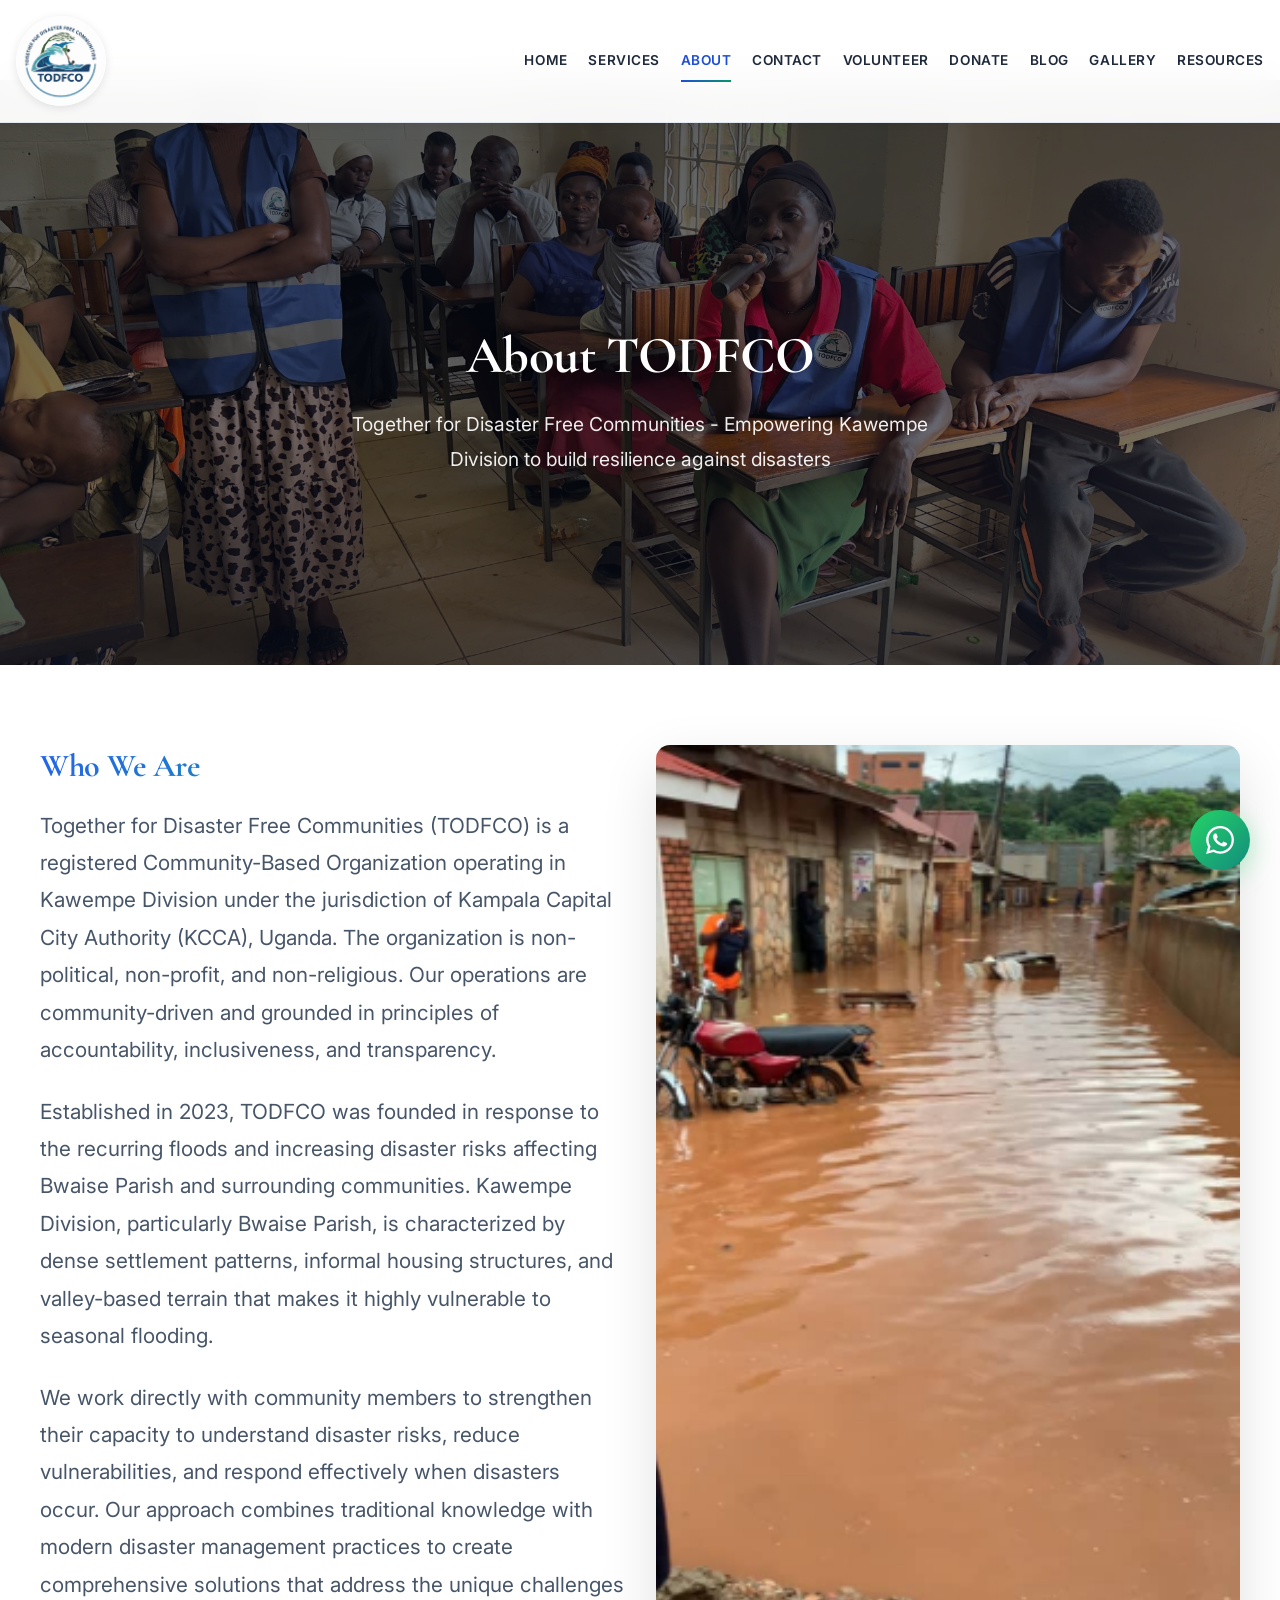
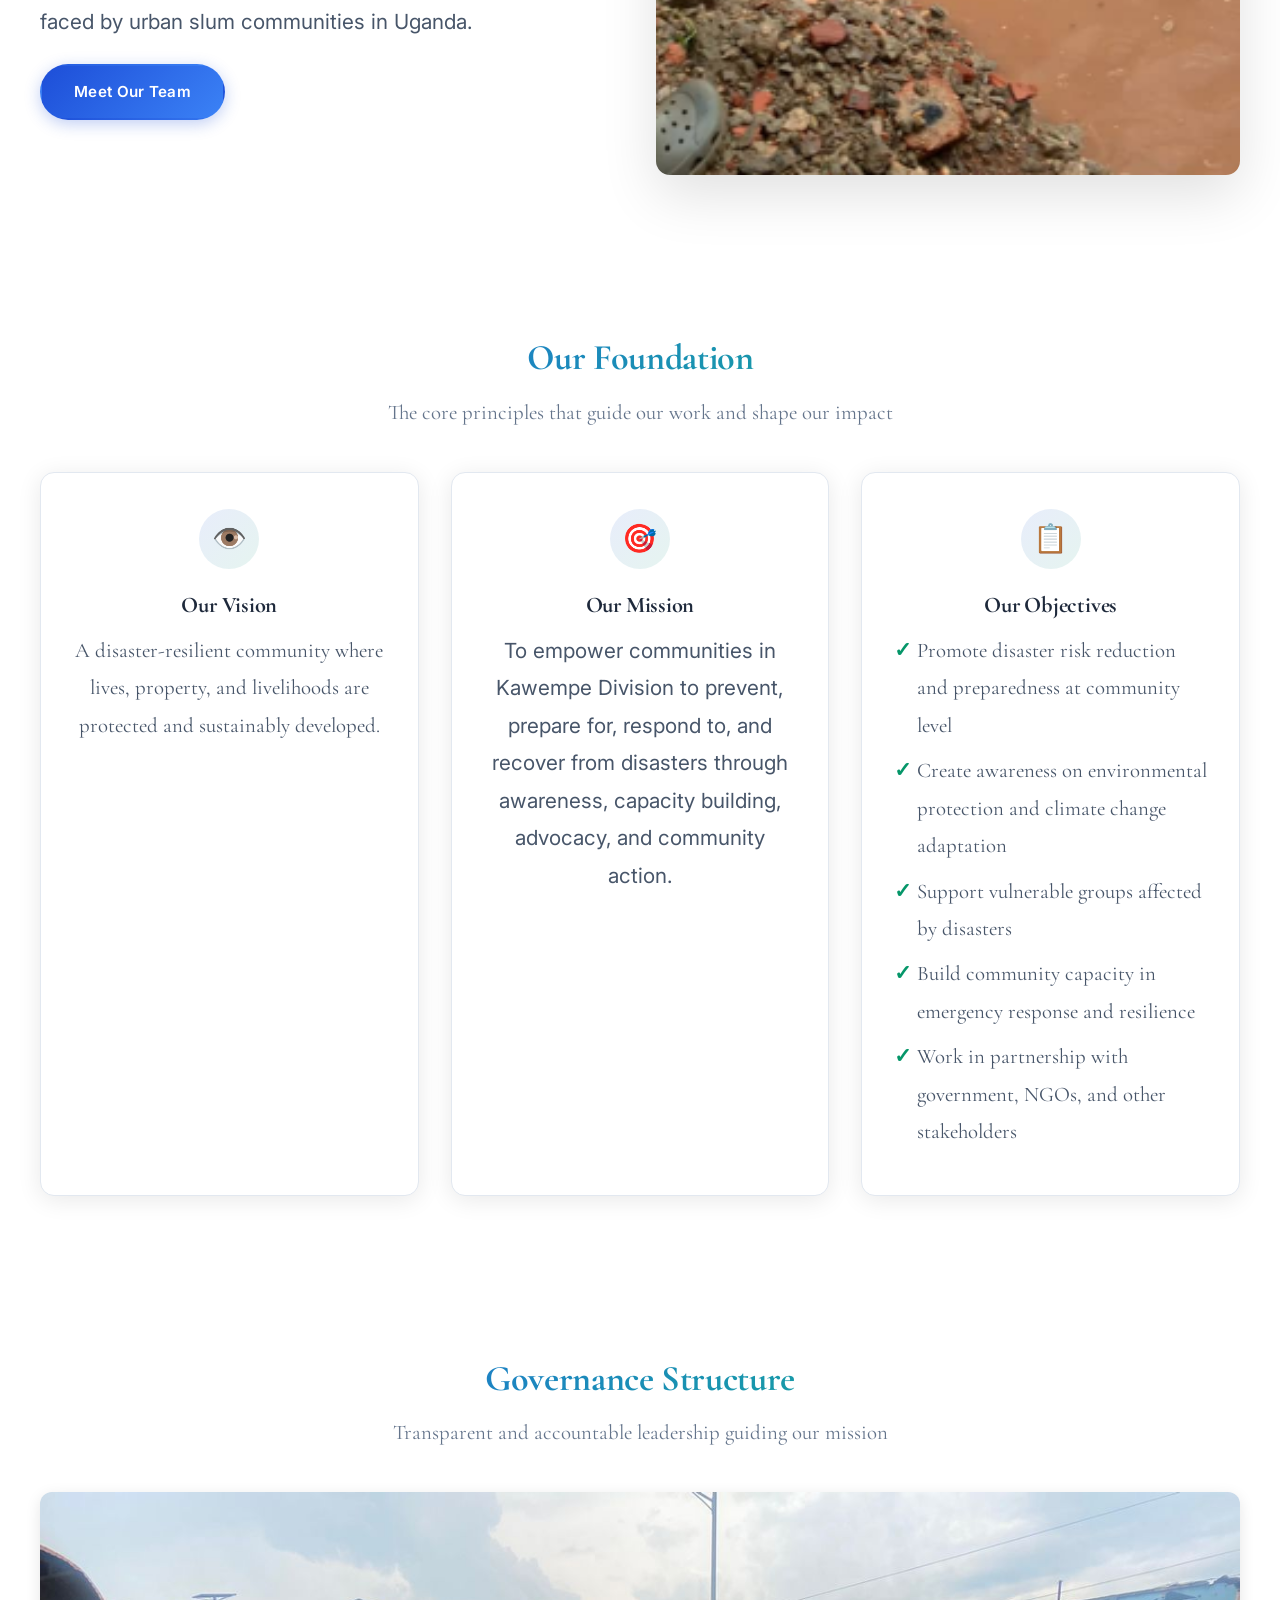
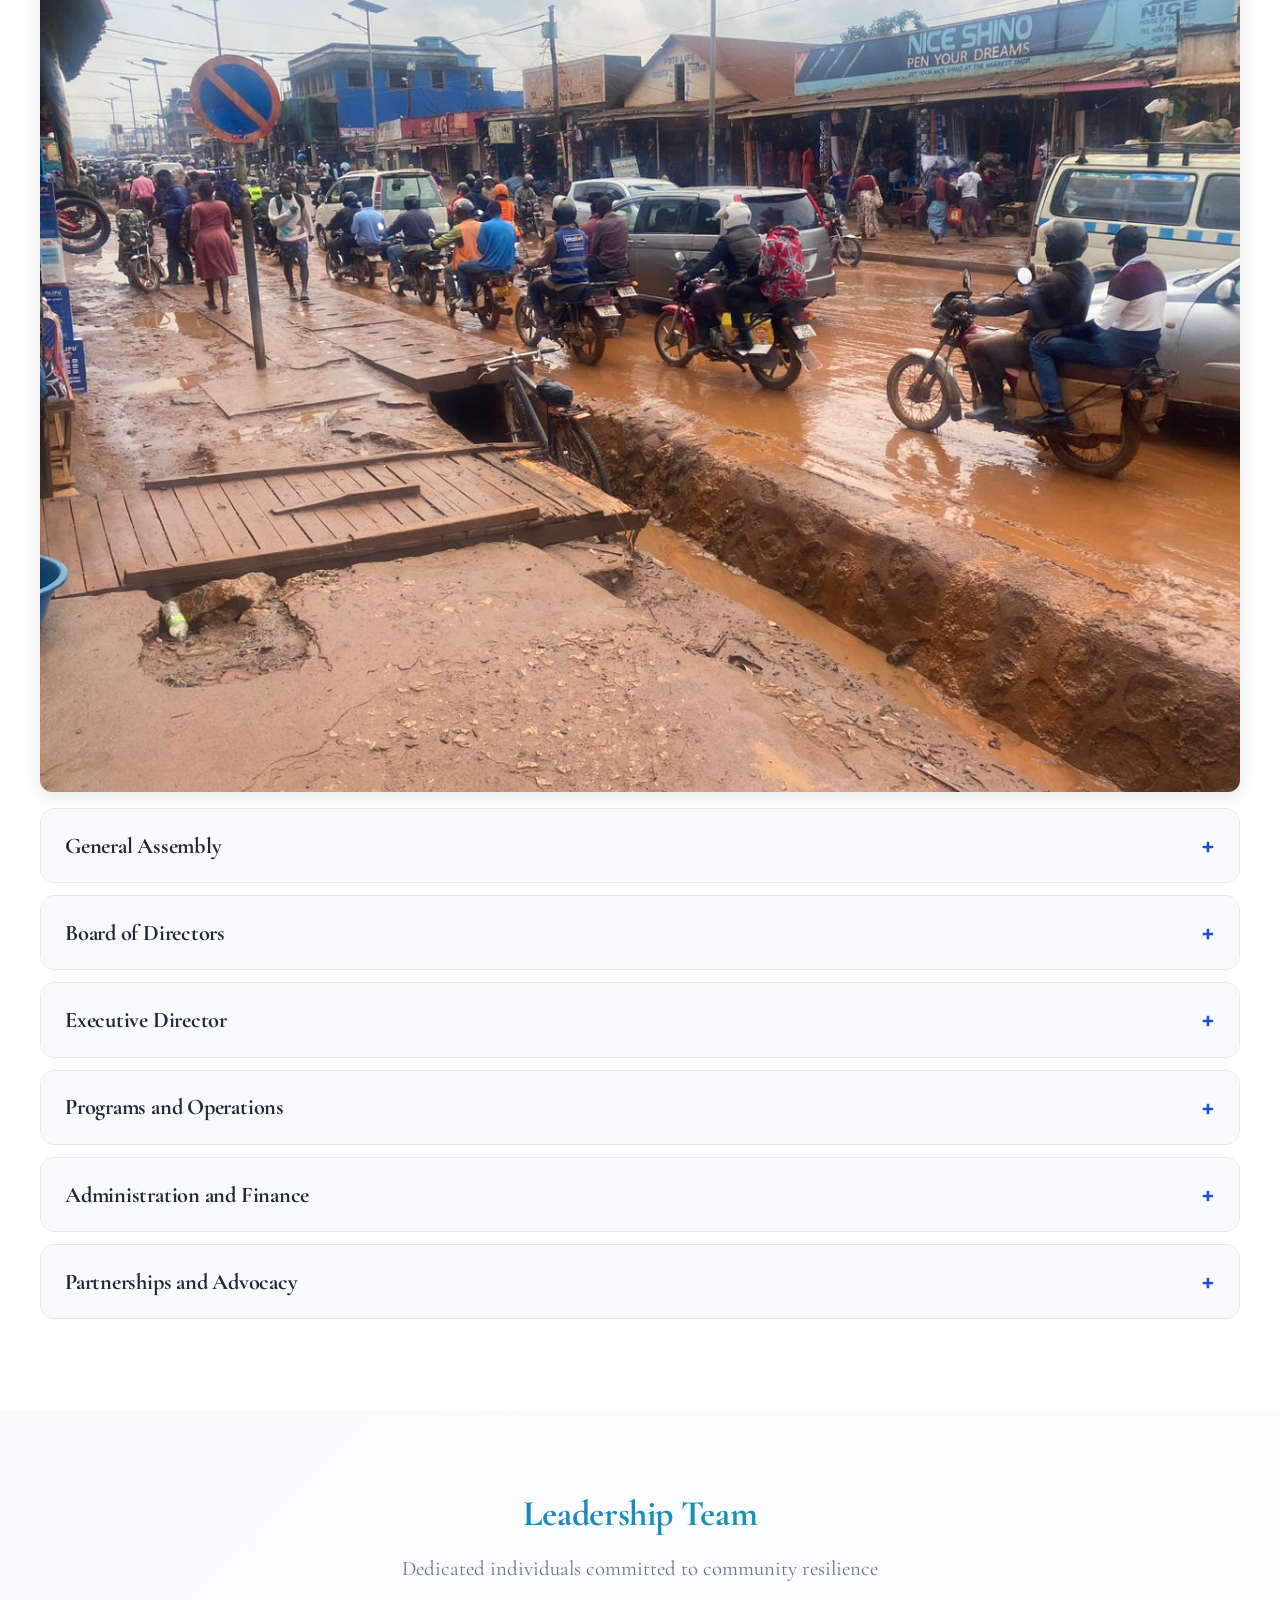
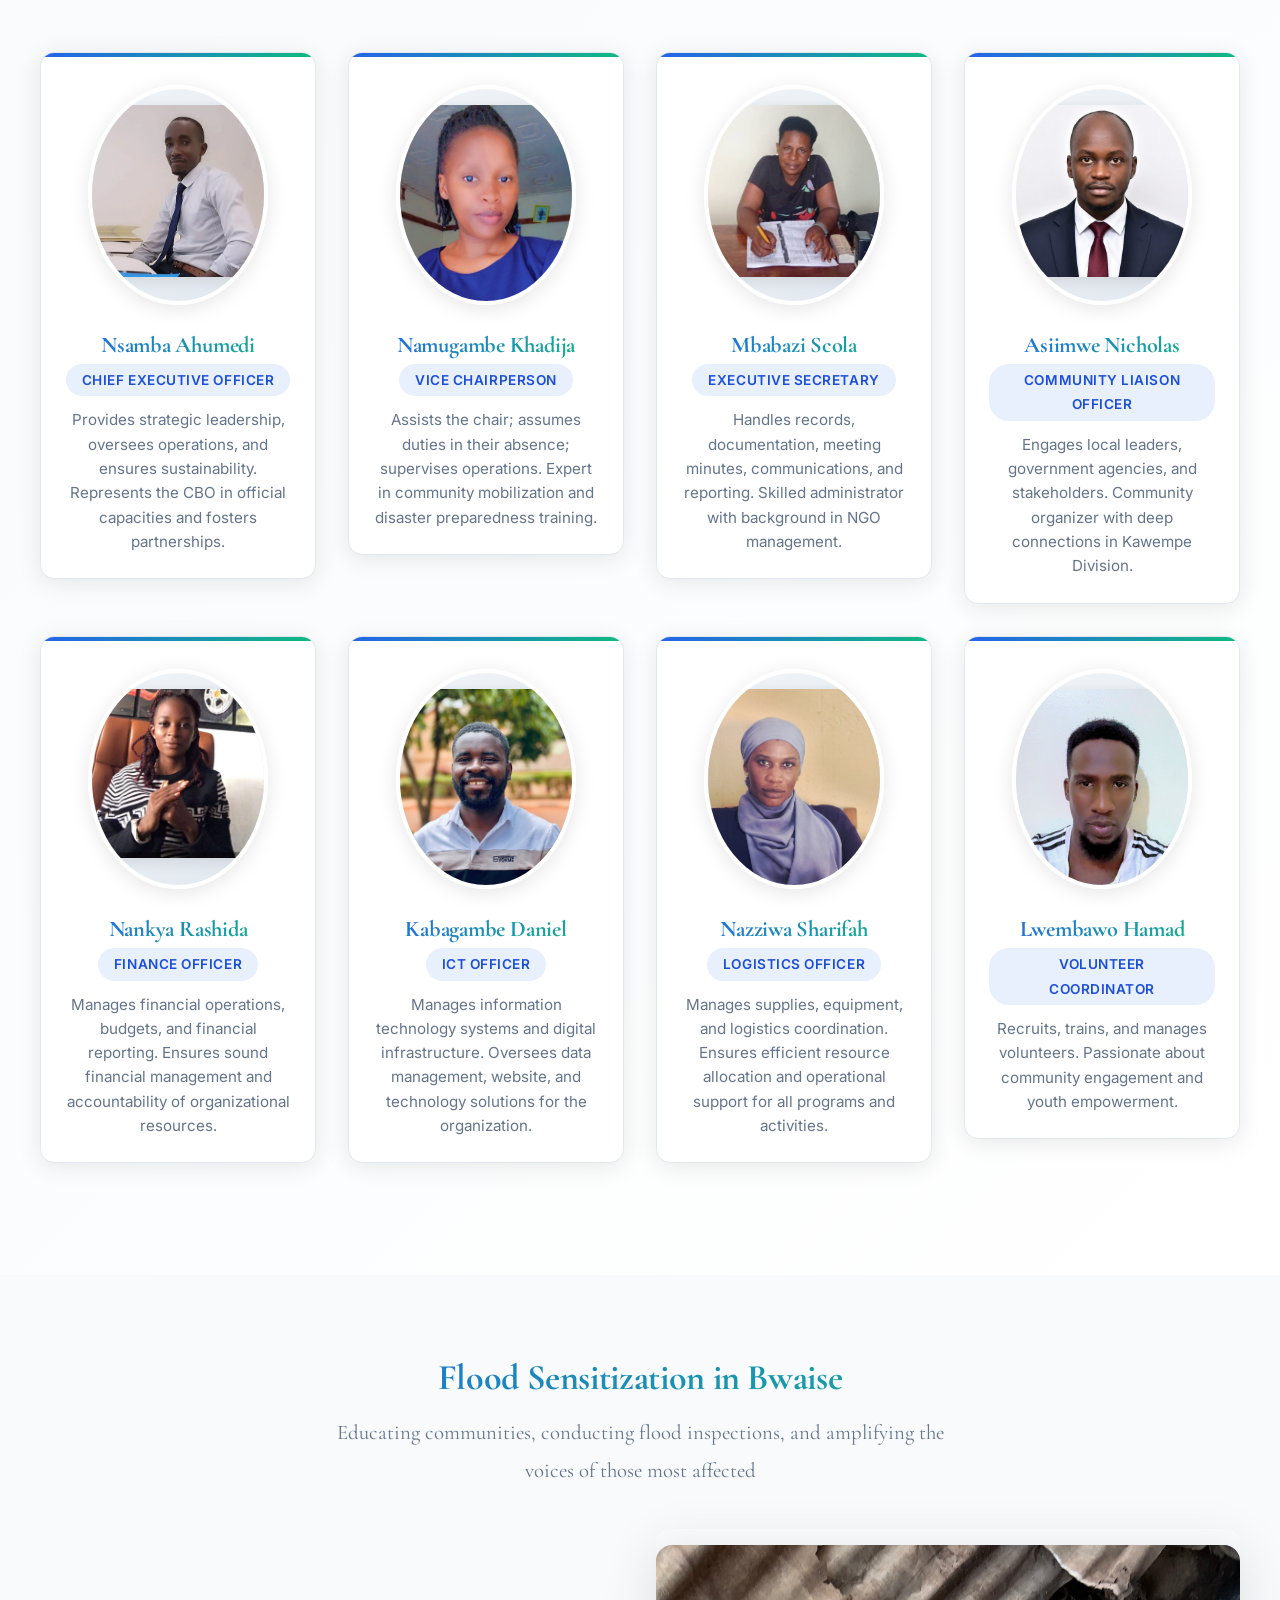
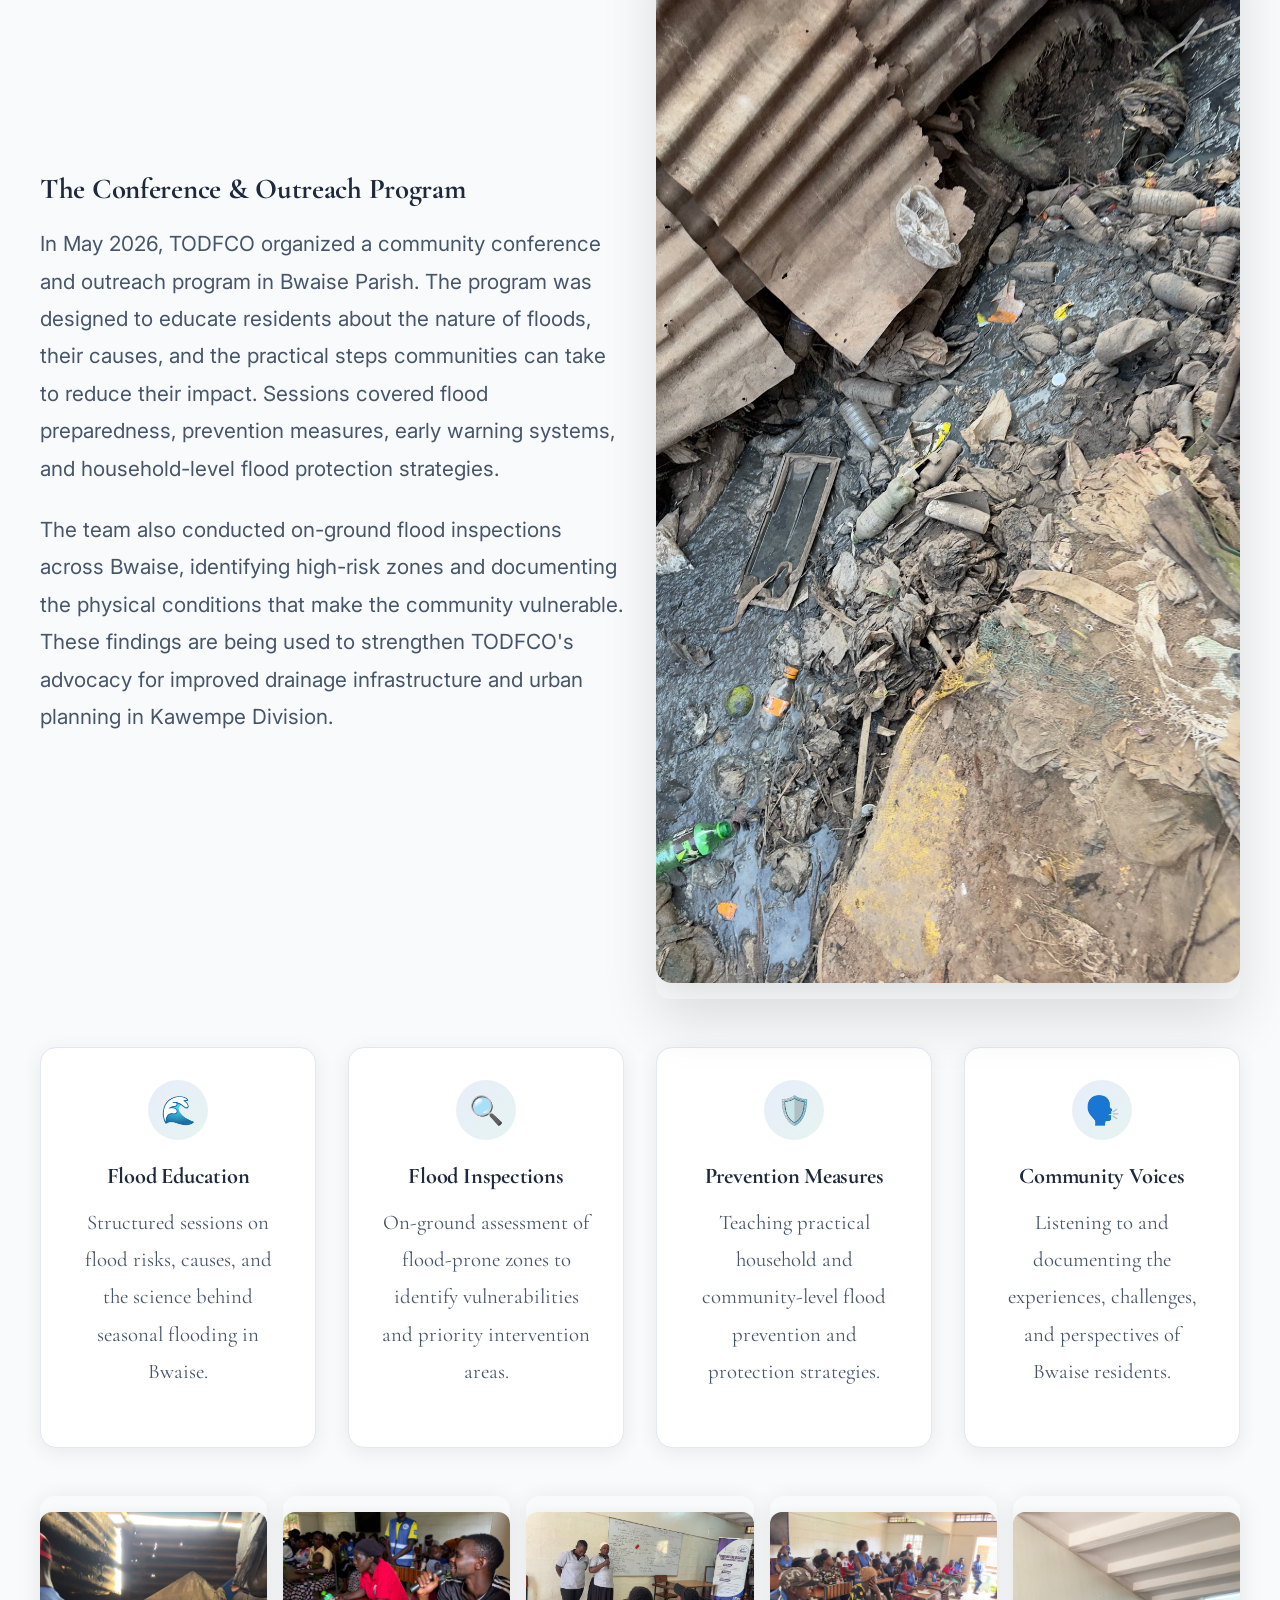
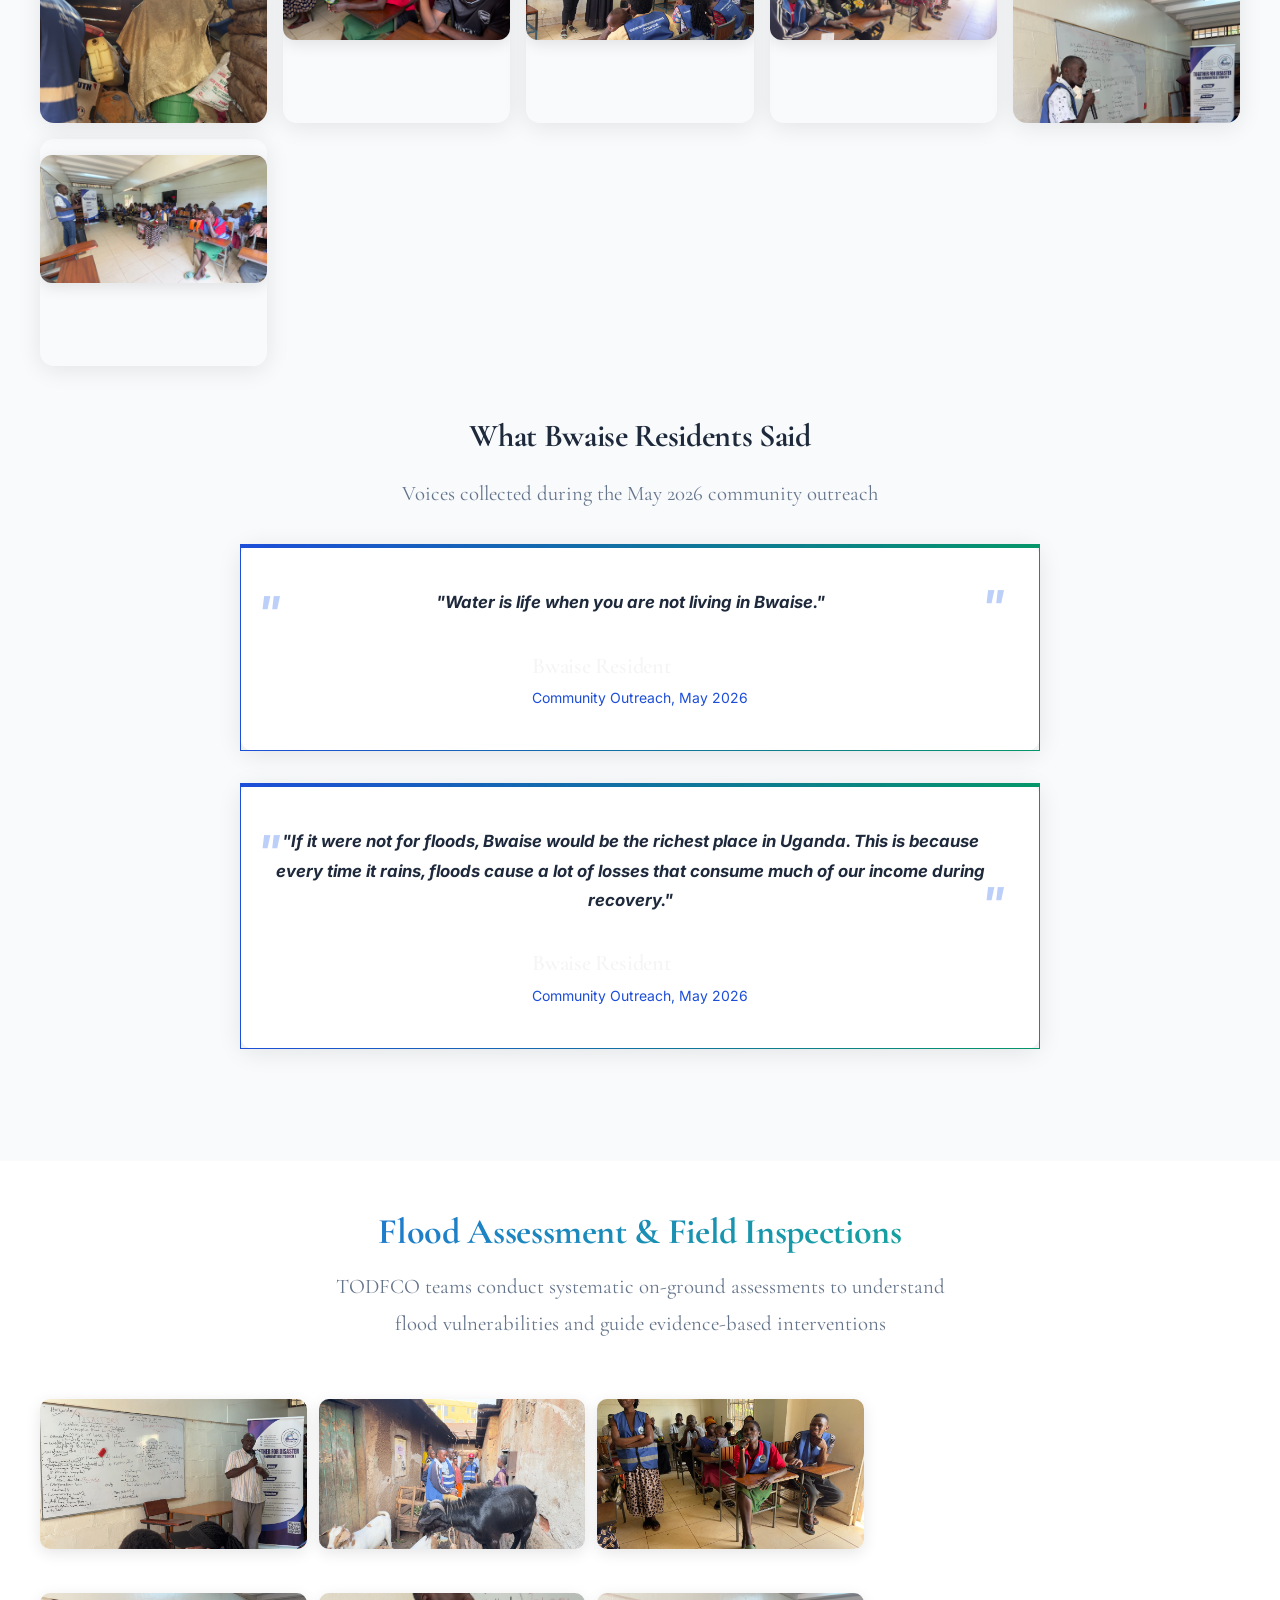
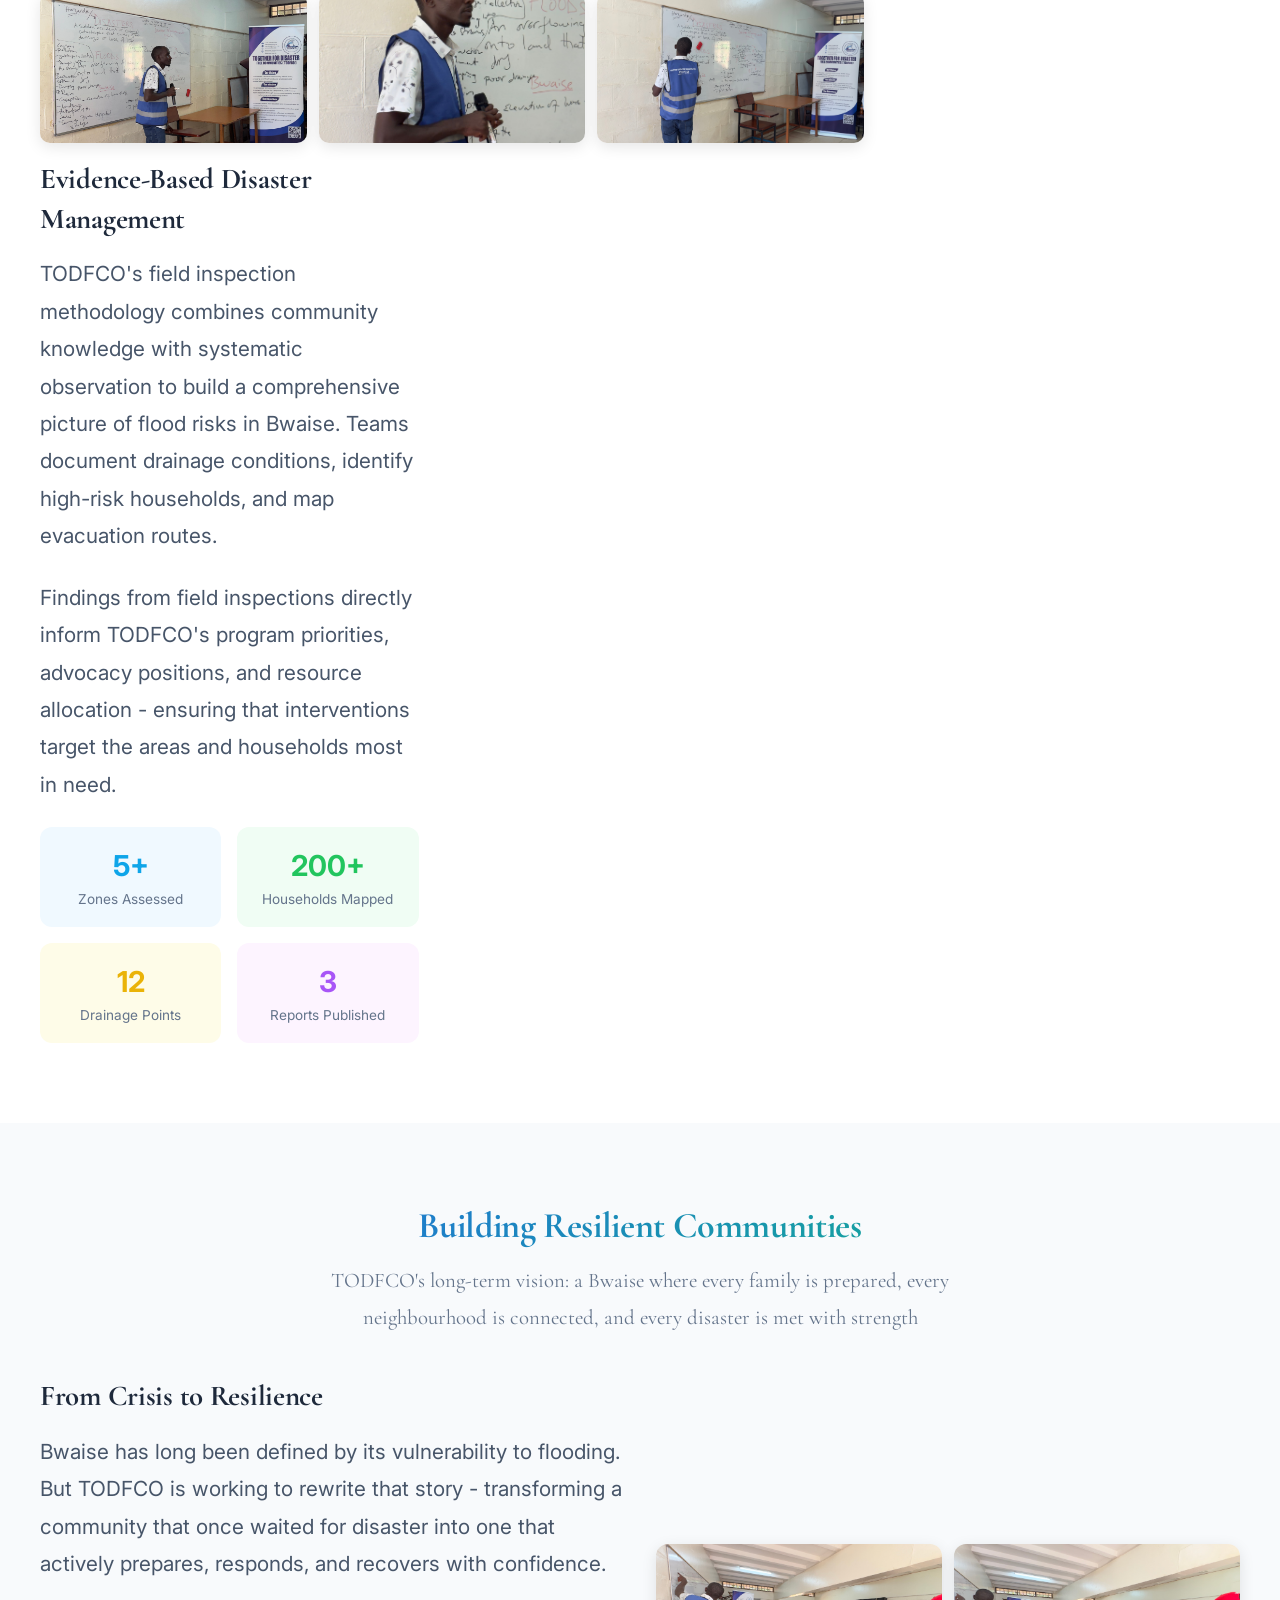
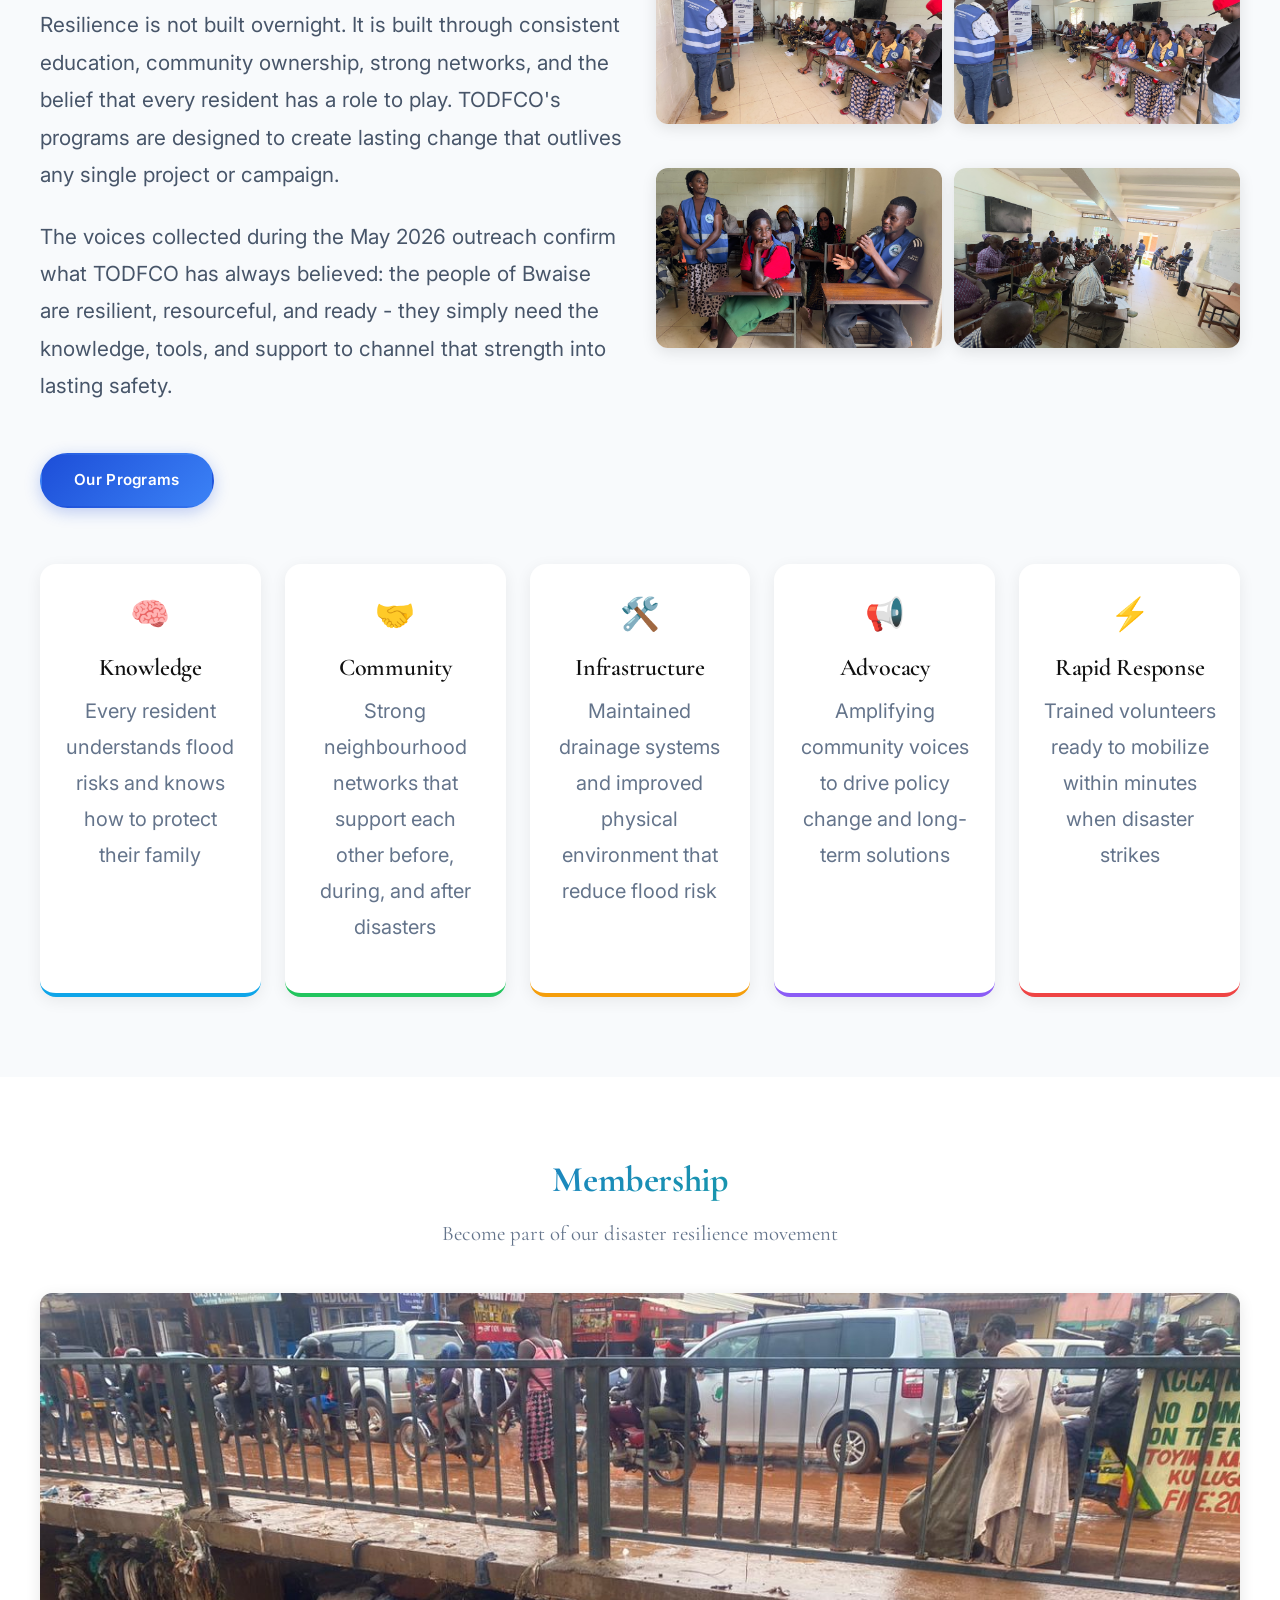
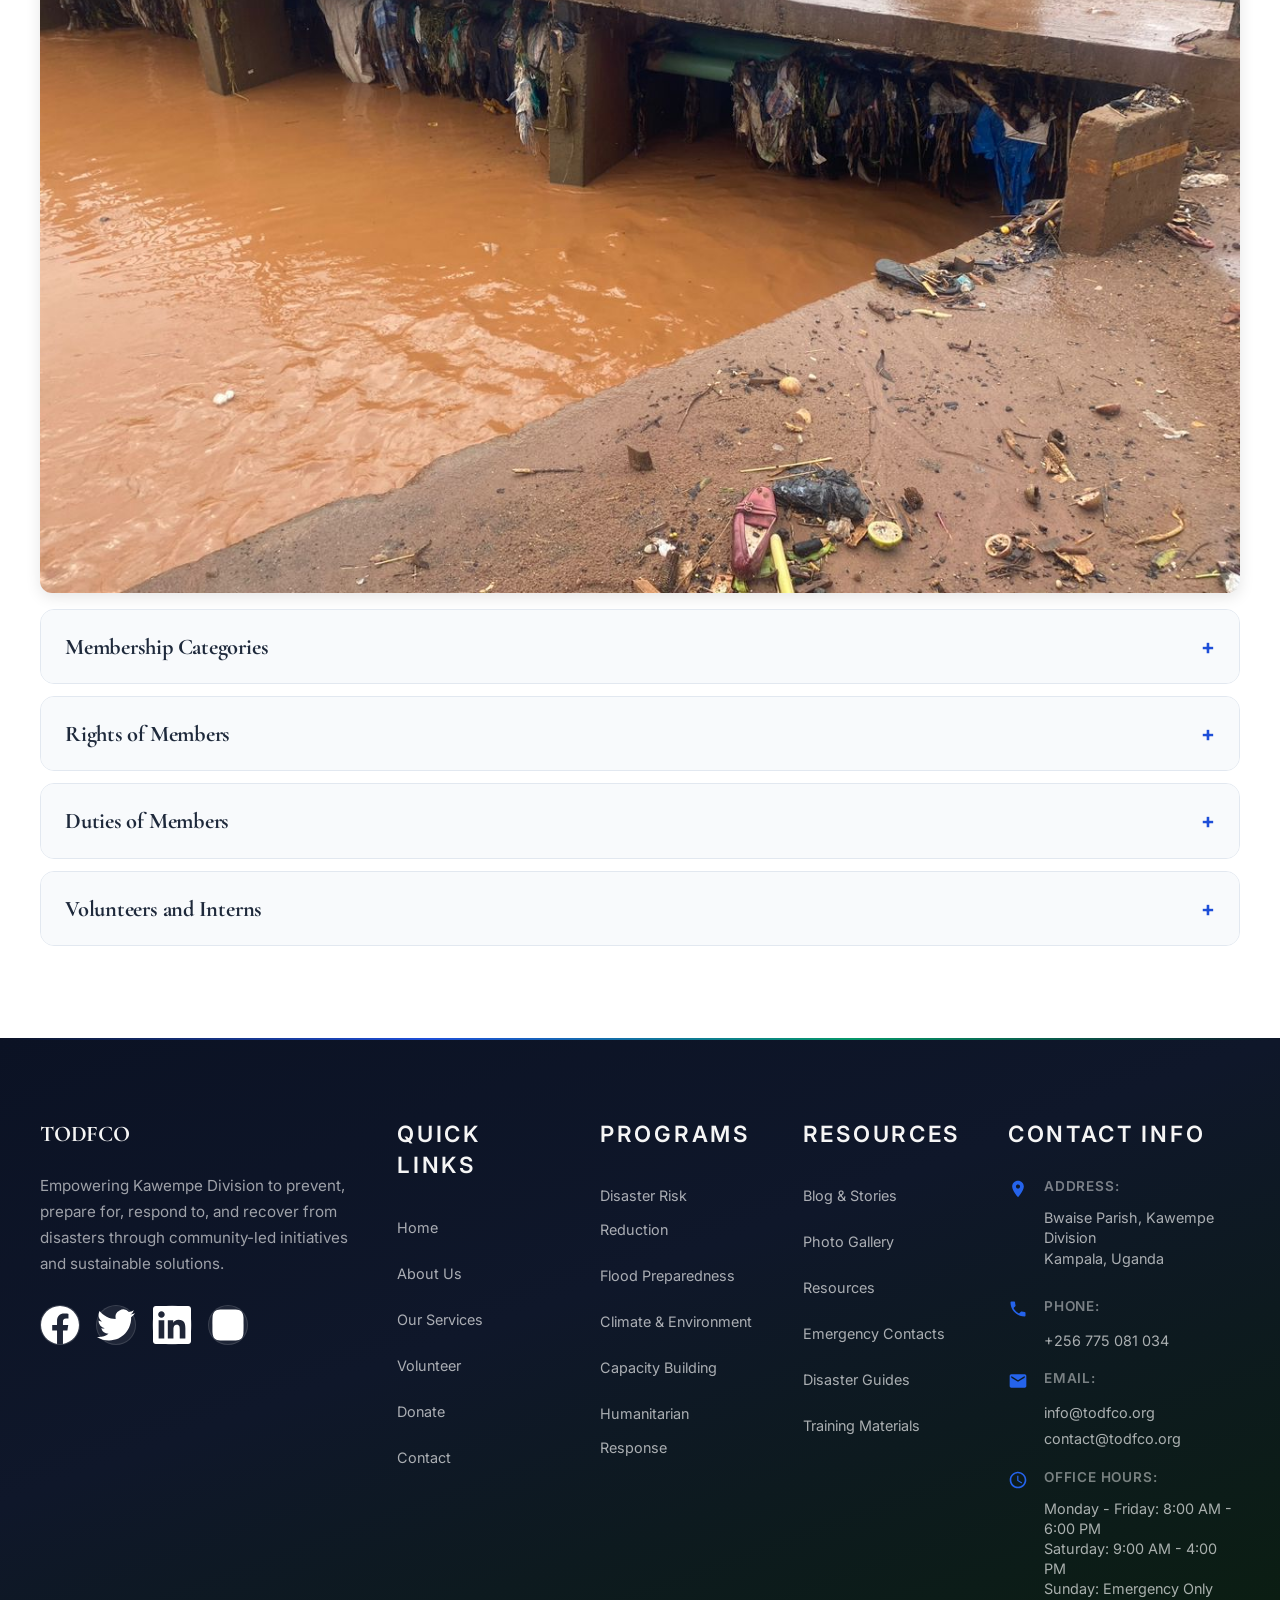
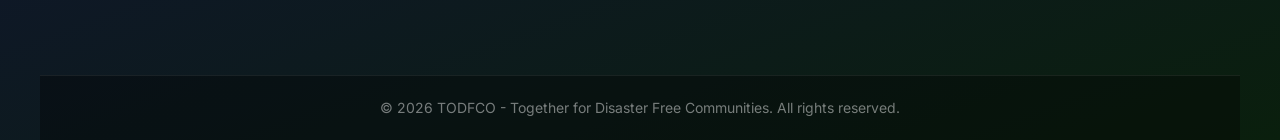
==== commit 70cf69dd: "Every single one is now 1.25rem (20px). All 17 instances across the entire stylesheet are consistent" ====
--- a/about.html
+++ b/about.html
@@ -8,7 +8,7 @@
     <link rel="preconnect" href="https://fonts.googleapis.com" />
     <link rel="preconnect" href="https://fonts.gstatic.com" crossorigin />
     <link
-      href="https://fonts.googleapis.com/css2?family=Cormorant+Garamond:wght@300..700&family=Inter:wght@300;400;500;600;700&family=Pirata+One&display=swap"
+      href="https://fonts.googleapis.com/css2?family=Cormorant+Garamond:wght@300..700&family=EB+Garamond:wght@400;500;600;700&family=Inter:wght@300;400;500;600;700&family=Pirata+One&display=swap"
       rel="stylesheet"
     />
     <link
--- a/styles.css
+++ b/styles.css
@@ -1,3 +1,4 @@
+@import url("https://fonts.googleapis.com/css2?family=EB+Garamond:wght@400;500;600&display=swap");
 /* Reset and Base Styles */
 * {
   margin: 0;
@@ -393,79 +394,161 @@
 
 /* Paragraph & Text Styles */
 p {
-  font-family: "Cormorant Garamond", serif;
-  font-size: 20px;
-  line-height: 1.8;
-  margin-bottom: 1.5rem;
-  color: #334155;
+  /* Typography & Readability */
+  font-family:
+    "EB Garamond", "Cormorant Garamond", "Garamond", "Georgia", serif;
+  font-size: 1.25rem; /* 20px */
+  line-height: 1.7; /* Better for serif */
   font-weight: 400;
-  font-optical-sizing: auto;
+  color: #1f2937;
+
+  /* Layout & Flow */
+  max-width: 65ch; /* Slightly wider for serif */
+  margin-bottom: 1.75rem;
+
+  /* Rendering Quality */
+  text-rendering: optimizeLegibility;
+  -webkit-font-smoothing: antialiased;
+  -moz-osx-font-smoothing: grayscale;
 }
 
 p:last-child {
   margin-bottom: 0;
+}
+
+/* Paragraph color variants — used in place of inline styles */
+p.p-muted {
+  color: #64748b;
+}
+
+p.p-white {
+  color: #ffffff;
+}
+
+p.p-white-soft {
+  color: rgba(255, 255, 255, 0.75);
+}
+
+p.p-white-faint {
+  color: rgba(255, 255, 255, 0.6);
+}
+
+p.p-tight {
+  line-height: 1.6;
+}
+
+p.p-tighter {
+  line-height: 1.7;
+}
+
+p.p-mt {
+  margin-top: 1rem;
+}
+
+p.p-mt-lg {
+  margin-top: 1.5rem;
+}
+
+/* Testimonial paragraph — larger, bold */
+p.p-testimonial {
+  font-size: 1.4rem;
+  font-weight: 700;
+  color: #ffffff;
+}
+
+/* Donate card paragraph */
+p.p-card {
+  font-size: 1.5rem;
+  color: #64748b;
+  line-height: 1.6;
 }
 
 /* List Styles */
 ul,
 ol {
-  font-family: "Cormorant Garamond", serif;
-  font-size: 1.3rem;
-  line-height: 1.8;
-  margin-bottom: 1.5rem;
-  color: #334155;
+  font-family:
+    "EB Garamond", "Cormorant Garamond", "Garamond", "Georgia", serif;
+  font-size: 1.25rem;
+  line-height: 1.7;
+  margin-bottom: 1.75rem;
+  color: #1f2937;
   font-weight: 400;
-  font-optical-sizing: auto;
   margin-left: 2rem;
+  text-rendering: optimizeLegibility;
+  -webkit-font-smoothing: antialiased;
+  -moz-osx-font-smoothing: grayscale;
 }
 
 li {
-  font-family: "Cormorant Garamond", serif;
-  font-size: 1.3rem;
-  line-height: 1.8;
-  margin-bottom: 1.5rem;
-  color: #334155;
+  font-family:
+    "EB Garamond", "Cormorant Garamond", "Garamond", "Georgia", serif;
+  font-size: 1.25rem;
+  line-height: 1.7;
+  margin-bottom: 0.5rem;
+  color: #1f2937;
   font-weight: 400;
-  font-optical-sizing: auto;
 }
 
 ul li,
 ol li {
-  font-family: "Cormorant Garamond", serif;
-  font-size: 1.3rem;
-  line-height: 1.8;
-  margin-bottom: 1.5rem;
-  color: #334155;
+  font-family:
+    "EB Garamond", "Cormorant Garamond", "Garamond", "Georgia", serif;
+  font-size: 1.25rem;
+  line-height: 1.7;
+  color: #1f2937;
   font-weight: 400;
-  font-optical-sizing: auto;
-}
-
-/* Small text */
+}
+
+/* Small text — kept at minimum 20px */
 small,
 .text-small {
-  font-family: "Cormorant Garamond", serif;
-  font-size: 0.875rem;
-  line-height: 1.6;
+  font-family:
+    "Inter",
+    system-ui,
+    -apple-system,
+    BlinkMacSystemFont,
+    "Segoe UI",
+    Roboto,
+    Helvetica,
+    Arial,
+    sans-serif;
+  font-size: 1.25rem;
+  line-height: 1.65;
   color: #64748b;
-  font-optical-sizing: auto;
 }
 
 /* Bold emphasis */
 strong,
 b {
-  font-family: "Cormorant Garamond", serif;
+  font-family:
+    "Inter",
+    system-ui,
+    -apple-system,
+    BlinkMacSystemFont,
+    "Segoe UI",
+    Roboto,
+    Helvetica,
+    Arial,
+    sans-serif;
   font-weight: 700;
   color: #0f172a;
-  font-optical-sizing: auto;
 }
 
 /* Links */
 a {
-  font-family: "Cormorant Garamond", serif;
+  font-family:
+    "Inter",
+    system-ui,
+    -apple-system,
+    BlinkMacSystemFont,
+    "Segoe UI",
+    Roboto,
+    Helvetica,
+    Arial,
+    sans-serif;
   color: #2563eb;
   text-decoration: none;
   transition: color 0.3s ease;
-  font-optical-sizing: auto;
 }
 
 a:hover {
@@ -491,7 +574,7 @@
   }
 
   p {
-    font-size: 1.2rem;
+    font-size: 1.25rem;
   }
 }
 
@@ -517,8 +600,8 @@
   }
 
   p {
-    font-size: 1.2rem;
-    line-height: 1.6;
+    font-size: 1.25rem;
+    line-height: 1.7;
   }
 }
 
@@ -604,7 +687,7 @@
 
 .section-header {
   text-align: center;
-  margin-bottom: 4rem;
+  margin-bottom: 1rem;
 }
 
 .section-header h2 {
@@ -617,11 +700,12 @@
 }
 
 .section-header p {
-  font-family: "Cormorant Garamond", serif;
+  font-family:
+    "EB Garamond", "Cormorant Garamond", "Garamond", "Georgia", serif;
   text-align: center;
   margin: 0 auto;
   max-width: 800px;
-  font-size: 1.2rem;
+  font-size: 1.25rem;
   line-height: 1.8;
   color: #64748b;
   font-optical-sizing: auto;
@@ -638,7 +722,7 @@
   }
 
   .section-header p {
-    font-size: 1.2rem;
+    font-size: 1.25rem;
   }
 }
 
@@ -654,8 +738,8 @@
   }
 
   .section-header p {
-    font-size: 1.2rem;
-    line-height: 1.6;
+    font-size: 1.25rem;
+    line-height: 1.7;
   }
 }
 
@@ -942,8 +1026,9 @@
 }
 
 .program-content p {
-  font-family: "Cormorant Garamond", serif;
-  font-size: 1.3rem;
+  font-family:
+    "EB Garamond", "Cormorant Garamond", "Garamond", "Georgia", serif;
+  font-size: 1.25rem !important;
   line-height: 1.8;
   margin-bottom: 1.5rem;
   color: #334155;
@@ -1082,12 +1167,12 @@
 .overlay-content p {
   text-align: center;
   margin-bottom: 0.5rem;
-  font-size: 0.9rem;
+  font-size: 1.25rem;
 }
 
 .gallery-date {
   text-align: center;
-  font-size: 0.8rem;
+  font-size: 1.25rem;
   opacity: 0.8;
 }
 
@@ -1208,6 +1293,7 @@
 
 #home {
   margin-bottom: 0;
+  padding: 0;
 }
 
 /* Unified section padding rhythm for index */
@@ -1219,6 +1305,7 @@
 main .photo-gallery,
 main .testimonials {
   padding: 6rem 0;
+  font-size: 1.3rem;
 }
 
 main .partners {
@@ -1248,19 +1335,20 @@
   main .photo-gallery,
   main .testimonials {
     padding: 4rem 0;
-  }
-  main .partners {
-    padding: 4rem 0;
-  }
-  main .section-header {
-    margin-bottom: 2.5rem;
-  }
-  main .section-header h2 {
-    font-size: 2.25rem;
-  }
-  main .section-header p {
-    font-size: 1.1rem;
-  }
+    font-size: 1.3rem;
+  }
+}
+main .partners {
+  padding: 4rem 0;
+}
+main .section-header {
+  margin-bottom: 2.5rem;
+}
+main .section-header h2 {
+  font-size: 2.25rem;
+}
+main .section-header p {
+  font-size: 1.25rem;
 }
 
 @media (max-width: 767px) {
@@ -1272,19 +1360,20 @@
   main .photo-gallery,
   main .testimonials {
     padding: 3.5rem 0;
-  }
-  main .partners {
-    padding: 3.5rem 0;
-  }
-  main .section-header {
-    margin-bottom: 2rem;
-  }
-  main .section-header h2 {
-    font-size: 1.875rem;
-  }
-  main .section-header p {
-    font-size: 1.2rem;
-  }
+    font-size: 1.3rem;
+  }
+}
+main .partners {
+  padding: 3.5rem 0;
+}
+main .section-header {
+  margin-bottom: 2rem;
+}
+main .section-header h2 {
+  font-size: 1.875rem;
+}
+main .section-header p {
+  font-size: 1.25rem;
 }
 
 @media (max-width: 480px) {
@@ -1296,19 +1385,20 @@
   main .photo-gallery,
   main .testimonials {
     padding: 3rem 0;
-  }
-  main .partners {
-    padding: 3rem 0;
-  }
-  main .section-header {
-    margin-bottom: 1.75rem;
-  }
-  main .section-header h2 {
-    font-size: 1.5rem;
-  }
-  main .section-header p {
-    font-size: 1.2rem;
-  }
+    font-size: 1.3rem;
+  }
+}
+main .partners {
+  padding: 3rem 0;
+}
+main .section-header {
+  margin-bottom: 1.75rem;
+}
+main .section-header h2 {
+  font-size: 1.5rem;
+}
+main .section-header p {
+  font-size: 1.25rem;
 }
 
 /* Impact stats: 2×2 grid on small tablets (576–767px) */
@@ -1608,7 +1698,7 @@
   }
 
   .hero-content p {
-    font-size: 0.9rem;
+    font-size: 1.25rem;
   }
 
   .stat-card {
@@ -1632,7 +1722,7 @@
   }
 
   .approach-card p {
-    font-size: 1.2rem;
+    font-size: 1.25rem;
   }
 
   .program-content {
@@ -1644,7 +1734,7 @@
   }
 
   .program-content p {
-    font-size: 0.9rem;
+    font-size: 1.25rem;
   }
 
   .testimonial-item {
@@ -1652,7 +1742,7 @@
   }
 
   .testimonial-content p {
-    font-size: 0.9rem;
+    font-size: 1.25rem;
   }
 
   .partner-logo {
@@ -1678,7 +1768,7 @@
   display: flex;
   justify-content: space-between;
   align-items: center;
-  padding: 1rem 3rem;
+  padding: 1rem 1rem;
   margin: 0 auto;
   position: relative;
   height: auto;
@@ -1733,7 +1823,7 @@
   text-decoration: none;
   color: #1e293b;
   font-weight: 600;
-  font-size: 0.9rem;
+  font-size: 1.25rem;
   transition: all 0.3s ease;
   position: relative;
   padding: 0.5rem 0;
@@ -1844,7 +1934,7 @@
   }
 
   .nav-link {
-    font-size: 0.95rem;
+    font-size: 1.25rem;
   }
 }
 
@@ -1864,7 +1954,7 @@
   }
 
   .logo::after {
-    font-size: 0.9rem;
+    font-size: 1.25rem;
     left: 60px;
   }
 
@@ -1889,7 +1979,7 @@
   }
 
   .logo::after {
-    font-size: 0.8rem;
+    font-size: 1.25rem;
     left: 55px;
   }
 }
@@ -1912,7 +2002,7 @@
   }
 
   .nav-link {
-    font-size: 0.8rem;
+    font-size: 1.25rem;
   }
 
   .nav-link-booking {
@@ -2201,7 +2291,7 @@
   }
 
   .section-header p {
-    font-size: 1.2rem;
+    font-size: 1.25rem;
   }
 }
 
@@ -2293,15 +2383,25 @@
   padding-top: 80px;
 }
 
+body.home-page {
+  padding-top: 0;
+}
+
 @media (max-width: 768px) {
   body {
     padding-top: 70px;
   }
+  body.home-page {
+    padding-top: 0;
+  }
 }
 
 @media (max-width: 576px) {
   body {
     padding-top: 60px;
+  }
+  body.home-page {
+    padding-top: 0;
   }
 }
 
@@ -2421,7 +2521,7 @@
     font-size: 1.75rem;
   }
   .section-header p {
-    font-size: 1.2rem;
+    font-size: 1.25rem;
   }
 }
 
@@ -3559,6 +3659,7 @@
   text-decoration: none;
   border-radius: 8px;
   font-weight: 600;
+  font-size: 1.25rem;
   transition: all 0.3s ease;
 }
 
@@ -4800,7 +4901,7 @@
   }
 
   .section-header p {
-    font-size: 1.2rem;
+    font-size: 1.25rem;
     text-align: center;
     line-height: 1.6;
   }
@@ -5230,7 +5331,7 @@
   }
 
   .section-header p {
-    font-size: 1.2rem;
+    font-size: 1.25rem;
     line-height: 1.5;
   }
 
@@ -5395,7 +5496,7 @@
   }
 
   .section-header p {
-    font-size: 1.2rem;
+    font-size: 1.25rem;
     line-height: 1.5;
   }
 
@@ -5542,7 +5643,7 @@
   }
 
   .section-header p {
-    font-size: 1.2rem;
+    font-size: 1.25rem;
     line-height: 1.4;
   }
 
@@ -5992,15 +6093,14 @@
 .donation-methods .row {
   display: flex;
   flex-wrap: wrap;
-  gap: 2rem;
+  gap: 4rem;
   justify-content: center;
   margin-left: 0;
   margin-right: 0;
 }
 
 .donation-methods .row > [class*="col-"] {
-  flex: 1 1 280px;
-  max-width: 360px;
+  flex: 1 1;
   padding-left: 0;
   padding-right: 0;
 }
@@ -6032,8 +6132,8 @@
 }
 
 .donation-method > p {
-  color: #64748b;
-  font-size: 1.3rem;
+  color: #000;
+  font-size: 1.5rem;
   line-height: 1.8;
   font-weight: 400;
   font-optical-sizing: auto;
@@ -6400,8 +6500,8 @@
 
 .corporate-info h4,
 .corporate-contact h4 {
-  font-size: 1.5rem;
-  color: #1e293b;
+  font-size: 1.6rem;
+  color: #000 !important;
   margin: 1.5rem 0 0.75rem;
 }
 
@@ -6547,10 +6647,11 @@
 /* Hero Slider - Swiper.js */
 .hero-slider {
   position: relative;
-  height: 100vh;
+  height: calc(100vh - 122px);
   overflow: hidden;
-  margin-top: 92px;
   background: #0f172a;
+  margin: 0;
+  display: block;
 }
 
 /* Site Name Highlight under slider */
@@ -6634,14 +6735,17 @@
 #home .swiper-container,
 #home .swiper,
 .swiper-container {
-  margin-top: -80px !important;
+  text-align: center;
+  margin-top: 0px !important;
 }
 .hero-slider {
   position: relative;
   width: 100%;
-  height: 90vh;
+  height: calc(100vh - 122px);
   min-height: 500px;
   overflow: hidden;
+  display: block;
+  margin: 0;
 }
 
 .hero-slides {
@@ -6678,12 +6782,13 @@
   inset: 0;
   display: flex;
   align-items: center;
-  top: 0;
-  left: 0;
+  justify-content: flex-start;
+  padding-top: 80px; /* push content below the fixed header */
   width: 100%;
   height: 100%;
-  background: rgba(0, 0, 0, 0.25); /* light enough to keep image bright */
+  background: rgba(0, 0, 0, 0.25);
   z-index: 5;
+  box-sizing: border-box;
 }
 
 .slide-content {
@@ -6697,12 +6802,11 @@
   font-size: 3rem !important;
   margin-bottom: 20px !important;
   font-weight: 700 !important;
-  line-height: 1.2 !important;
+  line-height: 1.3 !important;
   color: #fff;
 }
 
 .slide-content p {
-  max-width: 520px;
   font-size: 1.5rem !important;
   margin-bottom: 35px !important;
   line-height: 1.6 !important;
@@ -6794,14 +6898,14 @@
 
 /* Mobile */
 @media (max-width: 768px) {
-  body {
-    padding-top: 60px;
+  #home {
+    padding-top: 0;
   }
 
   #home .swiper-container,
   #home .swiper,
   .swiper-container {
-    margin-top: -60px;
+    margin-top: 0px;
   }
 
   .hero-slider {
@@ -6809,22 +6913,27 @@
     min-height: 420px;
   }
   .slide-content {
-    left: 0;
-    right: 0;
-    top: 60%;
-    transform: translateY(-40%);
     width: 90%;
     margin: 0 auto;
     text-align: center;
-    padding: 0 12px;
+    padding: 0 16px;
     box-sizing: border-box;
   }
 
   .slide-content h1 {
-    font-size: 2.5rem !important;
+    font-size: 1.9rem !important;
+    line-height: 1.3 !important;
+    margin-bottom: 14px !important;
   }
   .slide-content p {
-    font-size: 1.3rem !important;
+    font-size: 1.1rem !important;
+    margin-bottom: 24px !important;
+    max-width: 100% !important;
+  }
+  .slide-overlay {
+    padding-top: 70px;
+    align-items: center;
+    justify-content: center;
   }
   .btn-slider {
     padding: 11px 28px;
@@ -6839,14 +6948,10 @@
 }
 
 @media (max-width: 480px) {
-  body {
-    padding-top: 50px;
-  }
-
   #home .swiper-container,
   #home .swiper,
   .swiper-container {
-    margin-top: -50px;
+    margin-top: 0;
   }
 
   .hero-slider {
@@ -6854,12 +6959,13 @@
     min-height: 480px;
   }
   .slide-content h1 {
-    font-size: 1.7rem !important;
-    font-weight: 600;
+    font-size: 1.5rem !important;
+    font-weight: 700 !important;
+    line-height: 1.3 !important;
   }
 
   .slide-content p {
-    font-size: 1.1rem;
+    font-size: 0.95rem !important;
     margin-bottom: 20px !important;
   }
 }
@@ -7005,11 +7111,10 @@
   border-radius: 16px;
   padding: 1.25rem 1.5rem;
   box-shadow: 0 10px 30px rgba(15, 23, 42, 0.08);
-  
-}
-.risk-item h4{
-color:#222 !important;
-font-size:1.6rem;
+}
+.risk-item h4 {
+  color: #222 !important;
+  font-size: 1.6rem;
 }
 .flood-cards {
   margin-top: 2.5rem;
@@ -8042,11 +8147,11 @@
 }
 
 .footer-bottom .copyright {
-  font-size: 1.1rem;
+  font-size: 1.3rem;
   font-weight: 700;
   margin: 0;
   text-align: center;
-  color: #ffffff;
+  color: #06f8a7;
 }
 
 /* Footer Responsive */
@@ -8275,7 +8380,7 @@
     font-size: 2rem;
   }
   body.inner-page .section-header p {
-    font-size: 1.2rem;
+    font-size: 1.25rem;
   }
 }
 
@@ -8287,7 +8392,7 @@
     font-size: 1.75rem;
   }
   body.inner-page .section-header p {
-    font-size: 1.2rem;
+    font-size: 1.25rem;
     line-height: 1.8;
     margin-bottom: 1.5rem;
     font-weight: 400;
@@ -8309,7 +8414,7 @@
     font-size: 1.5rem;
   }
   body.inner-page .section-header p {
-    font-size: 1.2rem;
+    font-size: 1.25rem;
   }
 }
 
@@ -8600,7 +8705,7 @@
 
 /* Emergency banner */
 .emergency-banner {
-  background: linear-gradient(135deg, #dc2626, #ef4444);
+  background: linear-gradient(135deg, #cacaca, #dadada);
   padding: 2rem;
 }
 
@@ -10086,3 +10191,1587 @@
     transform: none;
   }
 }
+
+/* ============================================================
+   INTERNATIONAL REDESIGN LAYER
+   Upgrades visual quality across all pages without touching
+   the hero slider. Loaded last so it takes precedence.
+   ============================================================ */
+
+/* ── Design tokens ── */
+:root {
+  --blue: #1d4ed8;
+  --blue-lt: #3b82f6;
+  --green: #059669;
+  --green-lt: #10b981;
+  --dark: #0f172a;
+  --mid: #1e293b;
+  --muted: #64748b;
+  --light: #f8fafc;
+  --border: #e2e8f0;
+  --white: #ffffff;
+  --radius: 14px;
+  --shadow: 0 4px 24px rgba(0, 0, 0, 0.09);
+  --shadow-hover: 0 16px 48px rgba(0, 0, 0, 0.14);
+  --transition: all 0.3s cubic-bezier(0.4, 0, 0.2, 1);
+}
+
+/* ── Global body & typography refresh ── */
+body {
+  font-family: "Inter", "Cormorant Garamond", sans-serif;
+  background: #ffffff;
+  color: var(--dark);
+}
+
+h1,
+h2,
+h3,
+h4,
+h5,
+h6 {
+  font-family: "Cormorant Garamond", serif;
+  letter-spacing: -0.01em;
+  color: var(--dark);
+}
+
+p,
+li,
+label,
+input,
+select,
+textarea,
+a {
+  font-family: "Inter", "Cormorant Garamond", sans-serif;
+}
+
+/* ── Section spacing ── */
+section {
+  padding: 5rem 0;
+}
+@media (max-width: 768px) {
+  section {
+    padding: 3.5rem 0;
+  }
+}
+@media (max-width: 480px) {
+  section {
+    padding: 2.5rem 0;
+  }
+}
+
+/* ── Section headers ── */
+.section-header {
+  text-align: center;
+  margin-bottom: 3rem;
+}
+.section-header h2 {
+  font-size: clamp(1.75rem, 4vw, 2.75rem);
+  font-weight: 700;
+  background: linear-gradient(135deg, var(--blue), var(--green));
+  -webkit-background-clip: text;
+  -webkit-text-fill-color: transparent;
+  background-clip: text;
+  margin-bottom: 0.75rem;
+  animation: none !important;
+}
+.section-header p {
+  font-size: 1.25rem;
+  color: var(--muted);
+  max-width: 620px;
+  margin: 0 auto;
+  line-height: 1.7;
+}
+
+/* ── Header / nav polish ── */
+.header {
+  background: rgba(255, 255, 255, 0.96);
+  backdrop-filter: blur(20px);
+  border-bottom: 1px solid var(--border);
+  box-shadow: 0 1px 8px rgba(0, 0, 0, 0.06);
+}
+.nav-link {
+  font-family: "Inter", sans-serif;
+  font-size: 0.85rem;
+  font-weight: 600;
+  letter-spacing: 0.04em;
+  text-transform: uppercase;
+  color: var(--mid);
+  padding: 0.5rem 0;
+}
+.nav-link:hover,
+.nav-link.active {
+  color: var(--blue);
+}
+.nav-link::after {
+  background: linear-gradient(90deg, var(--blue), var(--green));
+  height: 2px;
+}
+
+/* Mobile nav overlay */
+@media (max-width: 768px) {
+  .nav-menu.active {
+    background: linear-gradient(160deg, #0f172a 0%, #1e3a5f 100%) !important;
+    gap: 0.5rem;
+  }
+  .nav-menu.active .nav-link {
+    font-size: 1rem;
+    padding: 0.9rem 1.5rem;
+    border-radius: 8px;
+    color: rgba(255, 255, 255, 0.9) !important;
+  }
+  .nav-menu.active .nav-link:hover,
+  .nav-menu.active .nav-link.active {
+    background: rgba(255, 255, 255, 0.1);
+    color: #ffffff !important;
+  }
+}
+
+/* ── Inner-page hero banners ── */
+.about-hero,
+.services-hero,
+.contact-hero,
+.volunteer-hero,
+.donate-hero,
+.blog-hero,
+.gallery-hero,
+.resources-hero {
+  min-height: 65vh;
+  background-attachment: scroll;
+  display: flex;
+  align-items: center;
+  justify-content: center;
+  text-align: center;
+  position: relative;
+}
+.about-hero::after,
+.services-hero::after,
+.contact-hero::after,
+.volunteer-hero::after,
+.donate-hero::after,
+.blog-hero::after,
+.gallery-hero::after,
+.resources-hero::after {
+  content: "";
+  position: absolute;
+  inset: 0;
+  background: linear-gradient(
+    to bottom,
+    rgba(10, 18, 40, 0.55) 0%,
+    rgba(10, 18, 40, 0.35) 60%,
+    rgba(10, 18, 40, 0.6) 100%
+  );
+  pointer-events: none;
+}
+/* put content above the overlay */
+.about-hero .hero-content,
+.services-hero .hero-content,
+.contact-hero .hero-content,
+.volunteer-hero .hero-content,
+.donate-hero .hero-content,
+.blog-hero .hero-content,
+.gallery-hero .hero-content,
+.resources-hero .hero-content {
+  position: relative;
+  z-index: 2;
+  padding: 2rem 1.5rem;
+  max-width: 820px;
+  margin-top: 80px; /* clear fixed header */
+}
+.about-hero .hero-content h1,
+.services-hero .hero-content h1,
+.contact-hero .hero-content h1,
+.volunteer-hero .hero-content h1,
+.donate-hero .hero-content h1,
+.blog-hero .hero-content h1,
+.gallery-hero .hero-content h1,
+.resources-hero .hero-content h1 {
+  font-size: clamp(2rem, 5vw, 3.25rem) !important;
+  font-weight: 800;
+  color: #ffffff !important;
+  line-height: 1.2;
+  text-shadow: 0 3px 16px rgba(0, 0, 0, 0.45);
+  margin-bottom: 1.25rem;
+  -webkit-text-fill-color: #ffffff !important;
+}
+.about-hero .hero-content p,
+.services-hero .hero-content p,
+.contact-hero .hero-content p,
+.volunteer-hero .hero-content p,
+.donate-hero .hero-content p,
+.blog-hero .hero-content p,
+.gallery-hero .hero-content p,
+.resources-hero .hero-content p {
+  font-size: clamp(1rem, 2.2vw, 1.2rem) !important;
+  color: rgba(255, 255, 255, 0.92) !important;
+  line-height: 1.7;
+  max-width: 620px;
+  margin: 0 auto;
+}
+
+@media (max-width: 768px) {
+  .about-hero,
+  .services-hero,
+  .contact-hero,
+  .volunteer-hero,
+  .donate-hero,
+  .blog-hero,
+  .gallery-hero,
+  .resources-hero {
+    min-height: 55vh;
+  }
+  .about-hero .hero-content,
+  .services-hero .hero-content,
+  .contact-hero .hero-content,
+  .volunteer-hero .hero-content,
+  .donate-hero .hero-content,
+  .blog-hero .hero-content,
+  .gallery-hero .hero-content,
+  .resources-hero .hero-content {
+    margin-top: 70px;
+  }
+}
+@media (max-width: 480px) {
+  .about-hero,
+  .services-hero,
+  .contact-hero,
+  .volunteer-hero,
+  .donate-hero,
+  .blog-hero,
+  .gallery-hero,
+  .resources-hero {
+    min-height: 50vh;
+  }
+  .about-hero .hero-content,
+  .services-hero .hero-content,
+  .contact-hero .hero-content,
+  .volunteer-hero .hero-content,
+  .donate-hero .hero-content,
+  .blog-hero .hero-content,
+  .gallery-hero .hero-content,
+  .resources-hero .hero-content {
+    margin-top: 60px;
+  }
+}
+
+/* ── Cards: vision/mission/approach/program/stat ── */
+.vision-card,
+.mission-card,
+.objectives-card,
+.approach-card,
+.stat-card {
+  background: var(--white);
+  border-radius: var(--radius);
+  padding: 2.25rem 2rem;
+  box-shadow: var(--shadow);
+  border: 1px solid var(--border);
+  transition: var(--transition);
+  height: 100%;
+}
+.vision-card:hover,
+.mission-card:hover,
+.objectives-card:hover,
+.approach-card:hover,
+.stat-card:hover {
+  transform: translateY(-6px);
+  box-shadow: var(--shadow-hover);
+  border-color: transparent;
+}
+.vision-card .card-icon,
+.mission-card .card-icon,
+.objectives-card .card-icon {
+  width: 60px;
+  height: 60px;
+  background: linear-gradient(
+    135deg,
+    rgba(29, 78, 216, 0.1),
+    rgba(5, 150, 105, 0.1)
+  );
+  border-radius: 50%;
+  display: flex;
+  align-items: center;
+  justify-content: center;
+  font-size: 1.75rem;
+  margin: 0 auto 1.25rem;
+}
+.vision-card h3,
+.mission-card h3,
+.objectives-card h3 {
+  font-size: 1.3rem;
+  font-weight: 700;
+  color: var(--dark);
+  margin-bottom: 0.75rem;
+  text-align: center;
+}
+.vision-card p,
+.mission-card p {
+  font-size: 1rem;
+  color: var(--muted);
+  line-height: 1.7;
+  text-align: center;
+}
+.objectives-card ul {
+  list-style: none;
+  padding: 0;
+  margin: 0;
+  font-size: 1rem;
+  color: #475569;
+  line-height: 1.8;
+}
+.objectives-card li {
+  margin-bottom: 0.5rem;
+  padding-left: 1.4rem;
+  position: relative;
+}
+.objectives-card li::before {
+  content: "✓";
+  position: absolute;
+  left: 0;
+  color: var(--green);
+  font-weight: 700;
+}
+
+/* stat cards */
+.stat-card::before {
+  background: linear-gradient(90deg, var(--blue), var(--green));
+}
+.stat-number {
+  font-size: clamp(2.5rem, 5vw, 3.5rem);
+  font-weight: 800;
+  background: linear-gradient(135deg, var(--blue), var(--green));
+  -webkit-background-clip: text;
+  -webkit-text-fill-color: transparent;
+  background-clip: text;
+  animation: none !important;
+}
+.stat-label {
+  font-size: 0.95rem;
+  font-weight: 600;
+  color: var(--mid);
+  text-transform: uppercase;
+  letter-spacing: 0.05em;
+}
+
+/* program cards */
+.program-card {
+  background: var(--white);
+  border-radius: var(--radius);
+  overflow: hidden;
+  box-shadow: var(--shadow);
+  border: 1px solid var(--border);
+  transition: var(--transition);
+}
+.program-card:hover {
+  transform: translateY(-6px);
+  box-shadow: var(--shadow-hover);
+  border-color: transparent;
+}
+.program-content {
+  padding: 2rem 1.75rem;
+}
+.program-content h3 {
+  font-size: 1.35rem;
+  font-weight: 700;
+  color: var(--dark);
+  margin-bottom: 0.75rem;
+}
+.program-content p {
+  font-size: 1rem;
+  color: #475569;
+  line-height: 1.7;
+  margin-bottom: 1.25rem;
+}
+
+/* team member cards */
+.team-member {
+  background: var(--white);
+  border-radius: var(--radius);
+  overflow: hidden;
+  box-shadow: var(--shadow);
+  border: 1px solid var(--border);
+  transition: var(--transition);
+  margin-bottom: 2rem;
+}
+.team-member:hover {
+  transform: translateY(-6px);
+  box-shadow: var(--shadow-hover);
+  border-color: transparent;
+}
+.member-photo {
+  overflow: hidden;
+  height: 220px;
+}
+.member-photo img {
+  width: 100%;
+  height: 100%;
+  object-fit: cover;
+  object-position: top;
+  transition: transform 0.5s ease;
+}
+.team-member:hover .member-photo img {
+  transform: scale(1.06);
+}
+.member-info {
+  padding: 1.5rem;
+}
+.member-info h3 {
+  font-size: 1.15rem;
+  font-weight: 700;
+  color: var(--dark);
+  margin-bottom: 0.25rem;
+}
+.member-role {
+  font-size: 0.85rem !important;
+  font-weight: 600 !important;
+  color: var(--blue) !important;
+  text-transform: uppercase;
+  letter-spacing: 0.04em;
+  margin-bottom: 0.75rem !important;
+}
+.member-bio {
+  font-size: 0.95rem !important;
+  color: var(--muted) !important;
+  line-height: 1.6 !important;
+  margin-bottom: 0 !important;
+}
+
+/* ── Buttons ── */
+.cta-button,
+.btn-primary,
+.option-btn,
+.download-btn,
+.access-btn {
+  display: inline-flex;
+  align-items: center;
+  justify-content: center;
+  gap: 0.5rem;
+  padding: 0.85rem 2rem;
+  font-family: "Inter", sans-serif;
+  font-size: 0.95rem;
+  font-weight: 600;
+  letter-spacing: 0.02em;
+  border-radius: 50px;
+  text-decoration: none;
+  cursor: pointer;
+  transition: var(--transition);
+  border: 2px solid transparent;
+  white-space: nowrap;
+}
+.cta-button,
+.cta-button.primary {
+  background: linear-gradient(135deg, var(--blue), var(--blue-lt));
+  color: #ffffff;
+  box-shadow: 0 4px 16px rgba(29, 78, 216, 0.28);
+}
+.cta-button:hover,
+.cta-button.primary:hover {
+  background: linear-gradient(135deg, #1a40b0, var(--blue));
+  transform: translateY(-2px);
+  box-shadow: 0 8px 28px rgba(29, 78, 216, 0.38);
+  color: #ffffff;
+}
+.cta-button.secondary {
+  background: linear-gradient(135deg, var(--green), var(--green-lt));
+  color: #ffffff;
+  box-shadow: 0 4px 16px rgba(5, 150, 105, 0.25);
+}
+.cta-button.secondary:hover {
+  background: linear-gradient(135deg, #047857, var(--green));
+  transform: translateY(-2px);
+  color: #ffffff;
+}
+.cta-button.outline {
+  background: transparent;
+  border-color: var(--blue);
+  color: var(--blue);
+}
+.cta-button.outline:hover {
+  background: var(--blue);
+  color: #ffffff;
+  transform: translateY(-2px);
+}
+
+/* ── Call to action section ── */
+.call-to-action {
+  background: linear-gradient(
+    135deg,
+    var(--blue) 0%,
+    #0f3a85 50%,
+    var(--green) 100%
+  );
+  background-size: 200% 200%;
+  animation: gradient 8s ease infinite;
+  padding: 7rem 0;
+  text-align: center;
+}
+.cta-content h2 {
+  font-size: clamp(1.75rem, 4vw, 2.75rem) !important;
+  color: #ffffff !important;
+  -webkit-text-fill-color: #ffffff !important;
+  margin-bottom: 1rem;
+  font-weight: 800;
+}
+.cta-content p {
+  font-size: clamp(0.95rem, 2vw, 1.15rem) !important;
+  color: rgba(255, 255, 255, 0.9) !important;
+  max-width: 580px;
+  margin: 0 auto 2rem;
+  line-height: 1.7;
+}
+.cta-buttons .cta-button {
+  background: rgba(255, 255, 255, 0.15);
+  border: 2px solid rgba(255, 255, 255, 0.6);
+  color: #ffffff;
+}
+.cta-buttons .cta-button:hover {
+  background: #ffffff;
+  color: var(--blue);
+  border-color: #ffffff;
+}
+.cta-buttons .cta-button.primary {
+  background: #ffffff;
+  color: var(--blue);
+  border-color: #ffffff;
+  box-shadow: 0 4px 20px rgba(0, 0, 0, 0.15);
+}
+.cta-buttons .cta-button.primary:hover {
+  background: #f0f7ff;
+  color: var(--blue);
+}
+
+/* ── Quick intro ── */
+.quick-intro {
+  background: linear-gradient(135deg, #f8fafc 0%, #f0f4ff 100%);
+  position: relative;
+  overflow: visible;
+}
+.quick-intro::before {
+  background: linear-gradient(90deg, transparent, var(--blue), transparent);
+  height: 2px;
+}
+.intro-content h2 {
+  font-size: clamp(1.6rem, 3.5vw, 2.25rem);
+  font-weight: 700;
+  background: linear-gradient(135deg, var(--blue), var(--green));
+  -webkit-background-clip: text;
+  -webkit-text-fill-color: transparent;
+  background-clip: text;
+  margin-bottom: 1.25rem;
+}
+.intro-content p {
+  font-size: 1.05rem;
+  color: #475569;
+  line-height: 1.75;
+}
+.intro-image {
+  border-radius: var(--radius);
+  overflow: hidden;
+  box-shadow: 0 20px 56px rgba(0, 0, 0, 0.12);
+  width: 100%;
+}
+.intro-image img {
+  width: 100%;
+  height: auto;
+  object-fit: cover;
+  display: block;
+  transition: transform 0.5s ease;
+}
+.intro-image:hover img {
+  transform: scale(1.04);
+}
+
+/* ── Accordion (governance) ── */
+.accordion-item {
+  border: 1px solid var(--border);
+  border-radius: var(--radius);
+  margin-bottom: 0.75rem;
+  overflow: hidden;
+  transition: var(--transition);
+}
+.accordion-item.active,
+.accordion-item:hover {
+  border-color: var(--blue-lt);
+  box-shadow: 0 4px 20px rgba(29, 78, 216, 0.1);
+}
+.accordion-header {
+  display: flex;
+  justify-content: space-between;
+  align-items: center;
+  padding: 1.25rem 1.5rem;
+  cursor: pointer;
+  background: #f8fafc;
+  transition: background 0.3s;
+}
+.accordion-item.active .accordion-header,
+.accordion-header:hover {
+  background: #eff6ff;
+}
+.accordion-header h3 {
+  font-size: 1.1rem;
+  font-weight: 600;
+  color: var(--mid);
+  margin: 0;
+}
+.accordion-item.active .accordion-header h3 {
+  color: var(--blue);
+}
+.accordion-icon {
+  font-size: 1.3rem;
+  font-weight: 700;
+  color: var(--blue);
+  transition: transform 0.3s;
+}
+.accordion-item.active .accordion-icon {
+  transform: rotate(45deg);
+}
+.accordion-content {
+  max-height: 0;
+  overflow: hidden;
+  transition: max-height 0.4s ease;
+}
+.accordion-item.active .accordion-content {
+  max-height: 600px;
+}
+.accordion-content p {
+  padding: 0 1.5rem 1.25rem;
+  font-size: 1rem;
+  color: #475569;
+  line-height: 1.7;
+  margin: 0;
+}
+
+/* ── Testimonials ── */
+.testimonial-item {
+  background: var(--white);
+  border-radius: var(--radius);
+  padding: 2.5rem 2rem;
+  box-shadow: var(--shadow);
+  border: 1px solid var(--border);
+  border-top: 4px solid transparent;
+  border-image: linear-gradient(90deg, var(--blue), var(--green)) 1;
+  transition: var(--transition);
+}
+.testimonial-item:hover {
+  box-shadow: var(--shadow-hover);
+  transform: translateY(-4px);
+}
+.testimonial-content p {
+  font-size: 1.05rem !important;
+  line-height: 1.75 !important;
+  color: var(--mid) !important;
+  font-style: italic;
+}
+.author-info h4 {
+  font-size: 1rem;
+  font-weight: 700;
+  color: var(--dark);
+}
+.author-info p {
+  font-size: 0.875rem !important;
+  color: var(--blue) !important;
+  margin: 0 !important;
+}
+
+/* ── Blog cards ── */
+.blog-card,
+.post-card {
+  background: var(--white);
+  border-radius: var(--radius);
+  overflow: hidden;
+  box-shadow: var(--shadow);
+  border: 1px solid var(--border);
+  transition: var(--transition);
+}
+.blog-card:hover,
+.post-card:hover {
+  transform: translateY(-6px);
+  box-shadow: var(--shadow-hover);
+  border-color: transparent;
+}
+.post-image {
+  height: 220px;
+  overflow: hidden;
+}
+.post-image img {
+  width: 100%;
+  height: 100%;
+  object-fit: cover;
+  transition: transform 0.5s ease;
+}
+.blog-card:hover .post-image img,
+.post-card:hover .post-image img {
+  transform: scale(1.06);
+}
+.post-content,
+.blog-card-body {
+  padding: 1.75rem;
+}
+.post-category,
+.blog-tag {
+  display: inline-block;
+  padding: 0.3rem 0.9rem;
+  background: linear-gradient(
+    135deg,
+    rgba(29, 78, 216, 0.1),
+    rgba(5, 150, 105, 0.1)
+  );
+  color: var(--blue);
+  font-size: 0.78rem;
+  font-weight: 700;
+  text-transform: uppercase;
+  letter-spacing: 0.06em;
+  border-radius: 50px;
+  margin-bottom: 0.85rem;
+}
+.post-title,
+.blog-card h3 {
+  font-size: 1.2rem;
+  font-weight: 700;
+  color: var(--dark);
+  line-height: 1.4;
+  margin-bottom: 0.75rem;
+}
+.post-excerpt,
+.blog-card p {
+  font-size: 0.975rem;
+  color: var(--muted);
+  line-height: 1.65;
+  margin-bottom: 1.25rem;
+}
+.post-meta {
+  display: flex;
+  align-items: center;
+  gap: 1rem;
+  font-size: 0.8rem;
+  color: var(--muted);
+  border-top: 1px solid var(--border);
+  padding-top: 0.85rem;
+  margin-top: auto;
+}
+.read-more {
+  display: inline-flex;
+  align-items: center;
+  gap: 0.35rem;
+  color: var(--blue);
+  font-size: 0.9rem;
+  font-weight: 600;
+  text-decoration: none;
+  transition: gap 0.2s ease;
+}
+.read-more:hover {
+  gap: 0.6rem;
+  color: var(--blue);
+}
+
+/* ── Donate page ── */
+.donation-method {
+  background: var(--white);
+  border-radius: var(--radius);
+  padding: 2rem 1.75rem;
+  box-shadow: var(--shadow);
+  border: 1px solid var(--border);
+  transition: var(--transition);
+  height: 100%;
+}
+.donation-method:hover {
+  transform: translateY(-5px);
+  box-shadow: var(--shadow-hover);
+  border-color: rgba(29, 78, 216, 0.2);
+}
+.donation-method h3 {
+  font-size: 1.2rem;
+  font-weight: 700;
+  color: var(--dark);
+  margin-bottom: 0.75rem;
+}
+.donation-method p {
+  font-size: 1rem;
+  color: var(--muted);
+  line-height: 1.65;
+}
+.impact-amount {
+  font-size: 2rem;
+  font-weight: 800;
+  background: linear-gradient(135deg, var(--blue), var(--green));
+  -webkit-background-clip: text;
+  -webkit-text-fill-color: transparent;
+  background-clip: text;
+}
+
+/* ── Services page cards ── */
+.service-card {
+  background: var(--white);
+  border-radius: var(--radius);
+  padding: 2.25rem 2rem;
+  box-shadow: var(--shadow);
+  border: 1px solid var(--border);
+  transition: var(--transition);
+  height: 100%;
+}
+.service-card:hover {
+  transform: translateY(-6px);
+  box-shadow: var(--shadow-hover);
+  border-color: transparent;
+  border-top: 3px solid var(--blue);
+}
+.service-card .service-icon {
+  width: 64px;
+  height: 64px;
+  background: linear-gradient(
+    135deg,
+    rgba(29, 78, 216, 0.12),
+    rgba(5, 150, 105, 0.12)
+  );
+  border-radius: 16px;
+  display: flex;
+  align-items: center;
+  justify-content: center;
+  font-size: 1.75rem;
+  margin-bottom: 1.25rem;
+}
+.service-card h3 {
+  font-size: 1.25rem;
+  font-weight: 700;
+  color: var(--dark);
+  margin-bottom: 0.75rem;
+}
+.service-card p {
+  font-size: 1rem;
+  color: var(--muted);
+  line-height: 1.7;
+}
+
+/* ── Contact form ── */
+.contact-form {
+  background: var(--white);
+  border-radius: var(--radius);
+  padding: 2.5rem;
+  box-shadow: var(--shadow);
+  border: 1px solid var(--border);
+}
+.form-group label {
+  font-size: 0.9rem;
+  font-weight: 600;
+  color: var(--mid);
+  margin-bottom: 0.45rem;
+  display: block;
+}
+.form-group input,
+.form-group select,
+.form-group textarea {
+  font-size: 0.95rem;
+  border: 2px solid var(--border);
+  border-radius: 10px;
+  padding: 0.85rem 1rem;
+  transition:
+    border-color 0.2s,
+    box-shadow 0.2s;
+  background: #fafafa;
+}
+.form-group input:focus,
+.form-group select:focus,
+.form-group textarea:focus {
+  border-color: var(--blue);
+  box-shadow: 0 0 0 3px rgba(29, 78, 216, 0.1);
+  background: var(--white);
+  outline: none;
+}
+
+/* ── Footer ── */
+.footer {
+  background: linear-gradient(160deg, #0b1224 0%, #0f172a 40%, #0a1f0d 100%);
+  color: #e2e8f0;
+  padding: 5rem 0 0;
+}
+.footer::before {
+  background: linear-gradient(
+    90deg,
+    transparent,
+    var(--blue),
+    var(--green),
+    transparent
+  );
+  height: 2px;
+}
+.footer-section h4 {
+  font-family: "Inter", sans-serif;
+  font-size: 0.8rem;
+  font-weight: 700;
+  text-transform: uppercase;
+  letter-spacing: 0.12em;
+  color: rgba(255, 255, 255, 0.5);
+  margin-bottom: 1.25rem;
+  padding-bottom: 0.5rem;
+}
+.footer-logo h3 {
+  font-size: 1.4rem;
+  font-weight: 700;
+  color: #ffffff;
+  margin: 0;
+}
+.footer-description p {
+  font-size: 0.95rem !important;
+  color: rgba(255, 255, 255, 0.6) !important;
+  line-height: 1.7 !important;
+}
+.footer-links a {
+  font-size: 0.9rem !important;
+  color: rgba(255, 255, 255, 0.65) !important;
+  transition:
+    color 0.25s,
+    padding-left 0.25s;
+}
+.footer-links a:hover {
+  color: #ffffff !important;
+  padding-left: 6px;
+}
+.footer-links a::before {
+  color: var(--green);
+}
+.social-link {
+  background: rgba(255, 255, 255, 0.07);
+  border-color: rgba(255, 255, 255, 0.12);
+}
+.social-link:hover {
+  background: var(--blue);
+  border-color: var(--blue);
+}
+.contact-details p,
+.contact-details a {
+  font-size: 0.9rem !important;
+  color: rgba(255, 255, 255, 0.65) !important;
+}
+.contact-details a:hover {
+  color: var(--green-lt) !important;
+}
+.contact-details strong {
+  font-size: 0.85rem !important;
+  color: rgba(255, 255, 255, 0.45) !important;
+  text-transform: uppercase;
+  letter-spacing: 0.06em;
+}
+.footer-bottom {
+  background: rgba(0, 0, 0, 0.35);
+  padding: 1.25rem 0;
+  margin-top: 2.5rem;
+  border-top: 1px solid rgba(255, 255, 255, 0.07);
+}
+.footer-bottom .copyright {
+  font-size: 0.875rem !important;
+  color: rgba(255, 255, 255, 0.45) !important;
+  font-weight: 400 !important;
+  text-align: center;
+}
+
+/* ── Gallery cards ── */
+.gallery-item {
+  border-radius: var(--radius);
+  overflow: hidden;
+  box-shadow: var(--shadow);
+  transition: var(--transition);
+}
+.gallery-item:hover {
+  transform: translateY(-4px);
+  box-shadow: var(--shadow-hover);
+}
+.gallery-overlay {
+  background: linear-gradient(
+    to bottom,
+    transparent 30%,
+    rgba(0, 0, 0, 0.75) 100%
+  );
+}
+.gallery-overlay:hover {
+  opacity: 1;
+}
+
+/* ── Whatsapp float ── */
+.whatsapp-float {
+  background: linear-gradient(135deg, #25d366, #128c7e);
+  box-shadow: 0 6px 24px rgba(37, 211, 102, 0.35);
+}
+
+/* ── Partners logos ── */
+.partner-logo img {
+  filter: grayscale(60%) opacity(0.7);
+  transition: filter 0.3s ease;
+}
+.partner-logo:hover img {
+  filter: grayscale(0%) opacity(1);
+}
+
+/* ── Scrollbar ── */
+::-webkit-scrollbar {
+  width: 8px;
+}
+::-webkit-scrollbar-track {
+  background: #f1f5f9;
+}
+::-webkit-scrollbar-thumb {
+  background: linear-gradient(180deg, var(--blue), var(--green));
+  border-radius: 4px;
+}
+
+/* ── Responsive card grids ── */
+@media (max-width: 768px) {
+  .team-grid .row {
+    display: grid;
+    grid-template-columns: 1fr 1fr;
+    gap: 1.25rem;
+  }
+  .team-grid .row > [class*="col-"] {
+    width: 100% !important;
+    max-width: 100%;
+    margin-bottom: 0;
+  }
+}
+@media (max-width: 480px) {
+  .team-grid .row {
+    grid-template-columns: 1fr;
+  }
+  .contact-form {
+    padding: 1.5rem;
+  }
+}
+
+/* ── Highlight items (gender-resilience section) ── */
+.highlight-item {
+  border-radius: var(--radius);
+  box-shadow: var(--shadow);
+  border: 1px solid var(--border);
+  border-left: 5px solid transparent;
+}
+.highlight-item:hover {
+  border-left-color: var(--blue) !important;
+  box-shadow: var(--shadow-hover);
+}
+
+/* ── Site name highlight strip ── */
+.site-name-highlight {
+  background: linear-gradient(135deg, var(--dark) 0%, #0a1929 100%);
+  border-top: 2px solid rgba(29, 78, 216, 0.4);
+}
+.site-name-title {
+  background: linear-gradient(135deg, #ffffff, #a5f3c2);
+  -webkit-background-clip: text;
+  -webkit-text-fill-color: transparent;
+  background-clip: text;
+}
+.site-name-tagline {
+  color: var(--green-lt) !important;
+}
+
+/* ── End of international redesign layer ── */
+
+/* =====================================================
+   INDEX PAGE — Inline style replacements
+   All inline styles migrated to named classes
+   ===================================================== */
+
+/* Animation delay helpers */
+.anim-delay-1 {
+  animation-delay: 0.1s;
+}
+.anim-delay-2 {
+  animation-delay: 0.2s;
+}
+.anim-delay-3 {
+  animation-delay: 0.3s;
+}
+.anim-delay-4 {
+  animation-delay: 0.4s;
+}
+
+/* --- Bwaise Sensitization section --- */
+.bwaise-sensitization {
+  padding: 5rem 0;
+  background: #f8fafc;
+}
+
+.bwaise-sensitization .row-mb {
+  margin-bottom: 3rem;
+}
+
+.bwaise-section-h3 {
+  font-family: "EB Garamond", "Cormorant Garamond", serif;
+  font-size: 1.8rem;
+  margin-bottom: 1rem;
+}
+
+.intro-image-rounded img {
+  width: 100%;
+  border-radius: 16px;
+  box-shadow: 0 10px 40px rgba(0, 0, 0, 0.12);
+}
+
+.col-order-2 {
+  order: 2;
+}
+.col-order-1 {
+  order: 1;
+}
+
+.cta-button-inline {
+  display: inline-block;
+  margin-top: 1rem;
+}
+
+/* Conference photo strip grid */
+.gallery-grid-strip {
+  display: grid;
+  grid-template-columns: repeat(auto-fit, minmax(220px, 1fr));
+  gap: 1rem;
+}
+
+/* --- Recent Outreach section --- */
+.recent-outreach {
+  padding: 5rem 0;
+}
+
+.outreach-text {
+  color: #e2e8f0;
+  line-height: 1.8;
+}
+
+.outreach-text p {
+  color: #e2e8f0;
+}
+
+.outreach-text p.mt {
+  margin-top: 1rem;
+}
+
+.outreach-stats {
+  display: flex;
+  gap: 2rem;
+  margin-top: 2rem;
+  flex-wrap: wrap;
+}
+
+.outreach-stat {
+  text-align: center;
+}
+
+.outreach-stat-number {
+  font-size: 2.5rem;
+  font-weight: 700;
+  color: #38bdf8;
+}
+
+.outreach-stat-label {
+  color: rgba(255, 255, 255, 0.7);
+  font-size: 1.25rem;
+}
+
+.outreach-cta {
+  display: inline-block;
+  margin-top: 2rem;
+  background: #38bdf8;
+  color: #0f172a;
+  border-color: #38bdf8;
+}
+
+.outreach-photo-grid {
+  display: grid;
+  grid-template-columns: 1fr 1fr 1fr;
+  gap: 0.75rem;
+}
+
+.outreach-photo-grid img {
+  width: 100%;
+  height: 160px;
+  object-fit: cover;
+  border-radius: 10px;
+}
+
+/* --- Disaster Management Cycle section --- */
+.disaster-cycle-section {
+  padding: 5rem 0;
+  background: #fff;
+}
+
+.section-header p.quote-italic {
+  font-style: italic;
+  color: #64748b;
+}
+
+.cycle-grid {
+  display: grid;
+  grid-template-columns: repeat(auto-fit, minmax(250px, 1fr));
+  gap: 1.5rem;
+  margin-bottom: 3rem;
+}
+
+.cycle-card {
+  border-radius: 16px;
+  padding: 2rem;
+}
+
+.cycle-card-mitigation {
+  background: #f0f9ff;
+  border-top: 4px solid #0ea5e9;
+}
+.cycle-card-preparedness {
+  background: #f0fdf4;
+  border-top: 4px solid #22c55e;
+}
+.cycle-card-response {
+  background: #fefce8;
+  border-top: 4px solid #eab308;
+}
+.cycle-card-recovery {
+  background: #fdf4ff;
+  border-top: 4px solid #a855f7;
+}
+
+.cycle-card-header {
+  display: flex;
+  align-items: center;
+  gap: 0.75rem;
+  margin-bottom: 1rem;
+}
+
+.cycle-badge {
+  color: #fff;
+  font-weight: 700;
+  border-radius: 50%;
+  width: 2rem;
+  height: 2rem;
+  display: flex;
+  align-items: center;
+  justify-content: center;
+  flex-shrink: 0;
+  font-size: 1.25rem;
+}
+
+.cycle-badge-blue {
+  background: #0ea5e9;
+}
+.cycle-badge-green {
+  background: #22c55e;
+}
+.cycle-badge-yellow {
+  background: #eab308;
+}
+.cycle-badge-purple {
+  background: #a855f7;
+}
+
+.cycle-card h3 {
+  font-family: "EB Garamond", "Cormorant Garamond", serif;
+  font-size: 1.6rem;
+  margin: 0;
+}
+
+.cycle-card .cycle-label {
+  font-size: 1.25rem;
+  color: #64748b;
+  margin-bottom: 0.75rem;
+  font-weight: 600;
+  text-transform: uppercase;
+  letter-spacing: 0.05em;
+}
+
+.cycle-card ul {
+  padding-left: 1.25rem;
+  margin: 0;
+  line-height: 1.9;
+}
+
+.cycle-card-img {
+  width: 100%;
+  border-radius: 10px;
+  margin-top: 1.25rem;
+  height: 200px;
+  object-fit: cover;
+}
+
+/* Challenges & Recommendations */
+.challenges-grid {
+  display: grid;
+  grid-template-columns: 1fr 1fr;
+  gap: 2rem;
+}
+
+@media (max-width: 767px) {
+  .challenges-grid {
+    grid-template-columns: 1fr;
+  }
+}
+
+.challenges-card {
+  border-radius: 16px;
+  padding: 2rem;
+}
+
+.challenges-card-red {
+  background: #fff5f5;
+  border-left: 4px solid #ef4444;
+}
+.challenges-card-green {
+  background: #f0fdf4;
+  border-left: 4px solid #16a34a;
+}
+
+.challenges-card h3 {
+  font-family: "EB Garamond", "Cormorant Garamond", serif;
+  font-size: 1.5rem;
+  margin-bottom: 1rem;
+}
+
+.challenges-card-red h3 {
+  color: #b91c1c;
+}
+.challenges-card-green h3 {
+  color: #15803d;
+}
+
+.challenges-card ul {
+  padding-left: 1.25rem;
+  margin: 0;
+  line-height: 2;
+}
+
+/* --- Community Engagement section --- */
+.community-engagement-section {
+  padding: 5rem 0;
+  background: #f8fafc;
+}
+
+.engagement-grid {
+  display: grid;
+  grid-template-columns: repeat(auto-fit, minmax(280px, 1fr));
+  gap: 1.5rem;
+  margin-bottom: 3rem;
+}
+
+.engagement-card {
+  position: relative;
+  border-radius: 16px;
+  overflow: hidden;
+  box-shadow: 0 4px 20px rgba(0, 0, 0, 0.1);
+}
+
+.engagement-card img {
+  width: 100%;
+  height: 240px;
+  object-fit: cover;
+  display: block;
+}
+
+.engagement-card-caption {
+  position: absolute;
+  bottom: 0;
+  left: 0;
+  right: 0;
+  background: linear-gradient(transparent, rgba(0, 0, 0, 0.8));
+  padding: 1.5rem 1rem 1rem;
+}
+
+.engagement-card-caption h4 {
+  color: #fff;
+  margin: 0;
+  font-family: "EB Garamond", "Cormorant Garamond", serif;
+  font-size: 1.25rem;
+}
+
+.engagement-card-caption p {
+  color: rgba(255, 255, 255, 0.8);
+  font-size: 1.25rem;
+  margin: 0.25rem 0 0;
+  max-width: none;
+}
+
+.engagement-cta-box {
+  border-radius: 20px;
+  padding: 3rem;
+  text-align: center;
+  color: #fff;
+}
+
+.engagement-cta-box h3 {
+  font-family: "EB Garamond", "Cormorant Garamond", serif;
+  font-size: 2rem;
+  margin-bottom: 1rem;
+}
+
+.engagement-cta-box p {
+  color: rgba(155, 141, 141, 0.8);
+  max-width: 700px;
+  margin: 0 auto 2rem;
+  line-height: 1.8;
+}
+
+.engagement-cta-buttons {
+  display: flex;
+  justify-content: center;
+  gap: 1.5rem;
+  flex-wrap: wrap;
+}
+
+/* --- Flood Assessment section --- */
+.flood-assessment-section {
+  padding: 5rem 0;
+  background: #fff;
+}
+
+.assessment-photo-grid {
+  display: grid;
+  grid-template-columns: 1fr 1fr;
+  gap: 0.75rem;
+}
+
+.assessment-photo-grid img {
+  width: 100%;
+  height: 180px;
+  object-fit: cover;
+  border-radius: 12px;
+}
+
+.assessment-row {
+  align-items: center;
+  margin-bottom: 3rem;
+}
+
+.assessment-h3 {
+  font-family: "EB Garamond", "Cormorant Garamond", serif;
+  font-size: 1.8rem;
+  margin-bottom: 1rem;
+}
+
+.assessment-p-mt {
+  margin-top: 1rem;
+}
+
+.assessment-stats {
+  display: flex;
+  gap: 1.5rem;
+  margin-top: 1.5rem;
+  flex-wrap: wrap;
+}
+
+.assessment-stat {
+  border-radius: 12px;
+  padding: 1rem 1.5rem;
+  text-align: center;
+  flex: 1;
+  min-width: 100px;
+}
+
+.assessment-stat-blue {
+  background: #f0f9ff;
+}
+.assessment-stat-green {
+  background: #f0fdf4;
+}
+.assessment-stat-yellow {
+  background: #fefce8;
+}
+
+.assessment-stat-number {
+  font-size: 1.8rem;
+  font-weight: 700;
+}
+
+.assessment-stat-blue .assessment-stat-number {
+  color: #0ea5e9;
+}
+.assessment-stat-green .assessment-stat-number {
+  color: #22c55e;
+}
+.assessment-stat-yellow .assessment-stat-number {
+  color: #eab308;
+}
+
+.assessment-stat-label {
+  font-size: 1.25rem;
+  color: #64748b;
+}
+
+/* --- Testimonials (community voices) section --- */
+.testimonials-grid {
+  display: grid;
+  grid-template-columns: repeat(auto-fit, minmax(300px, 1fr));
+  gap: 1.5rem;
+  margin-bottom: 3rem;
+}
+
+.testimonial-card {
+  background: #fff;
+  border-radius: 16px;
+  padding: 2rem;
+  box-shadow: 0 4px 20px rgba(0, 0, 0, 0.08);
+}
+
+.testimonial-card-blue {
+  border-top: 4px solid #0ea5e9;
+}
+.testimonial-card-green {
+  border-top: 4px solid #22c55e;
+}
+.testimonial-card-yellow {
+  border-top: 4px solid #f59e0b;
+}
+.testimonial-card-purple {
+  border-top: 4px solid #8b5cf6;
+}
+.testimonial-card-red {
+  border-top: 4px solid #ef4444;
+}
+.testimonial-card-cyan {
+  border-top: 4px solid #06b6d4;
+}
+
+.testimonial-card-quote-icon {
+  font-size: 2rem;
+  margin-bottom: 1rem;
+  line-height: 1;
+}
+
+.testimonial-card-quote-icon-blue {
+  color: #0ea5e9;
+}
+.testimonial-card-quote-icon-green {
+  color: #22c55e;
+}
+.testimonial-card-quote-icon-yellow {
+  color: #f59e0b;
+}
+.testimonial-card-quote-icon-purple {
+  color: #8b5cf6;
+}
+.testimonial-card-quote-icon-red {
+  color: #ef4444;
+}
+.testimonial-card-quote-icon-cyan {
+  color: #06b6d4;
+}
+
+.testimonial-card p {
+  font-style: italic;
+  color: #334155;
+  line-height: 1.8;
+  font-size: 1.25rem;
+}
+
+.testimonial-card-author {
+  margin-top: 1.5rem;
+  display: flex;
+  align-items: center;
+  gap: 1rem;
+}
+
+.testimonial-card-author strong {
+  color: #0f172a;
+  display: block;
+}
+
+.testimonial-card-author p {
+  color: #64748b;
+  font-size: 1.25rem;
+  margin: 0;
+  font-style: normal;
+}
+
+.testimonials-cta {
+  text-align: center;
+}
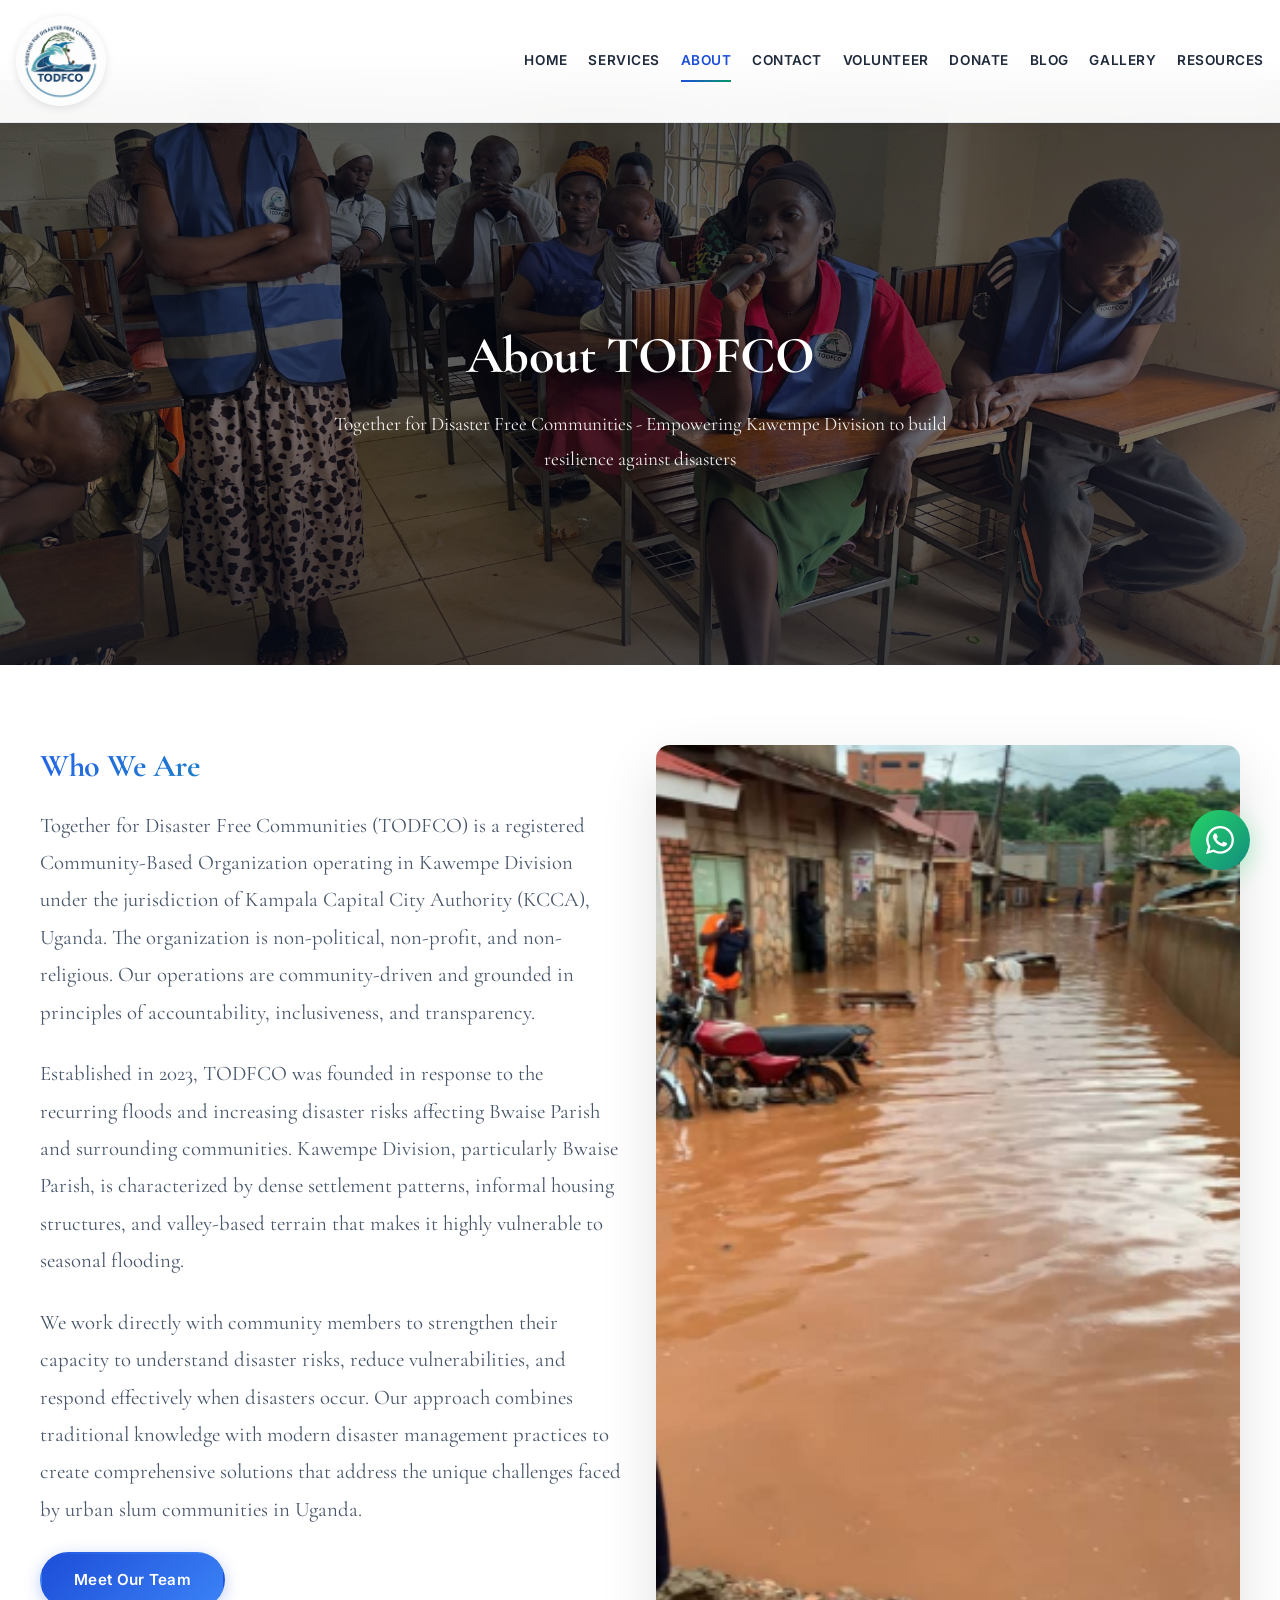
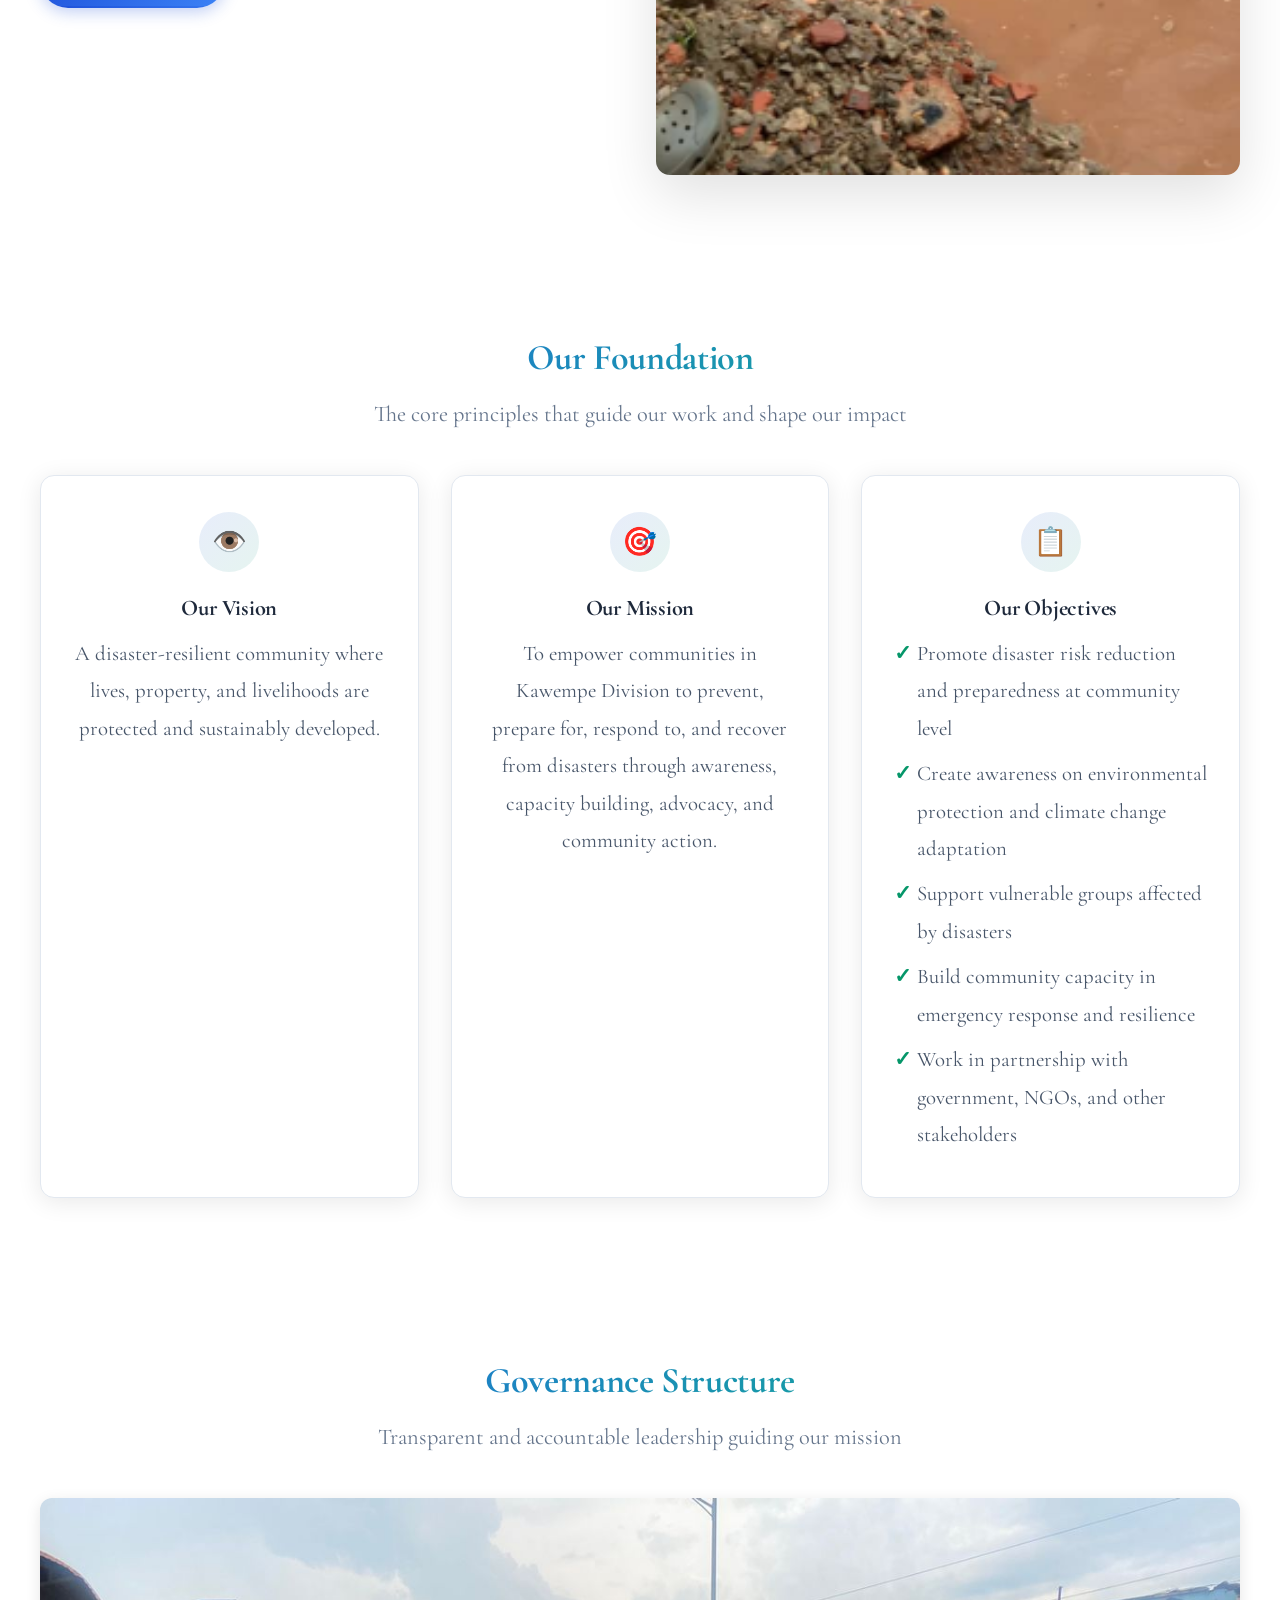
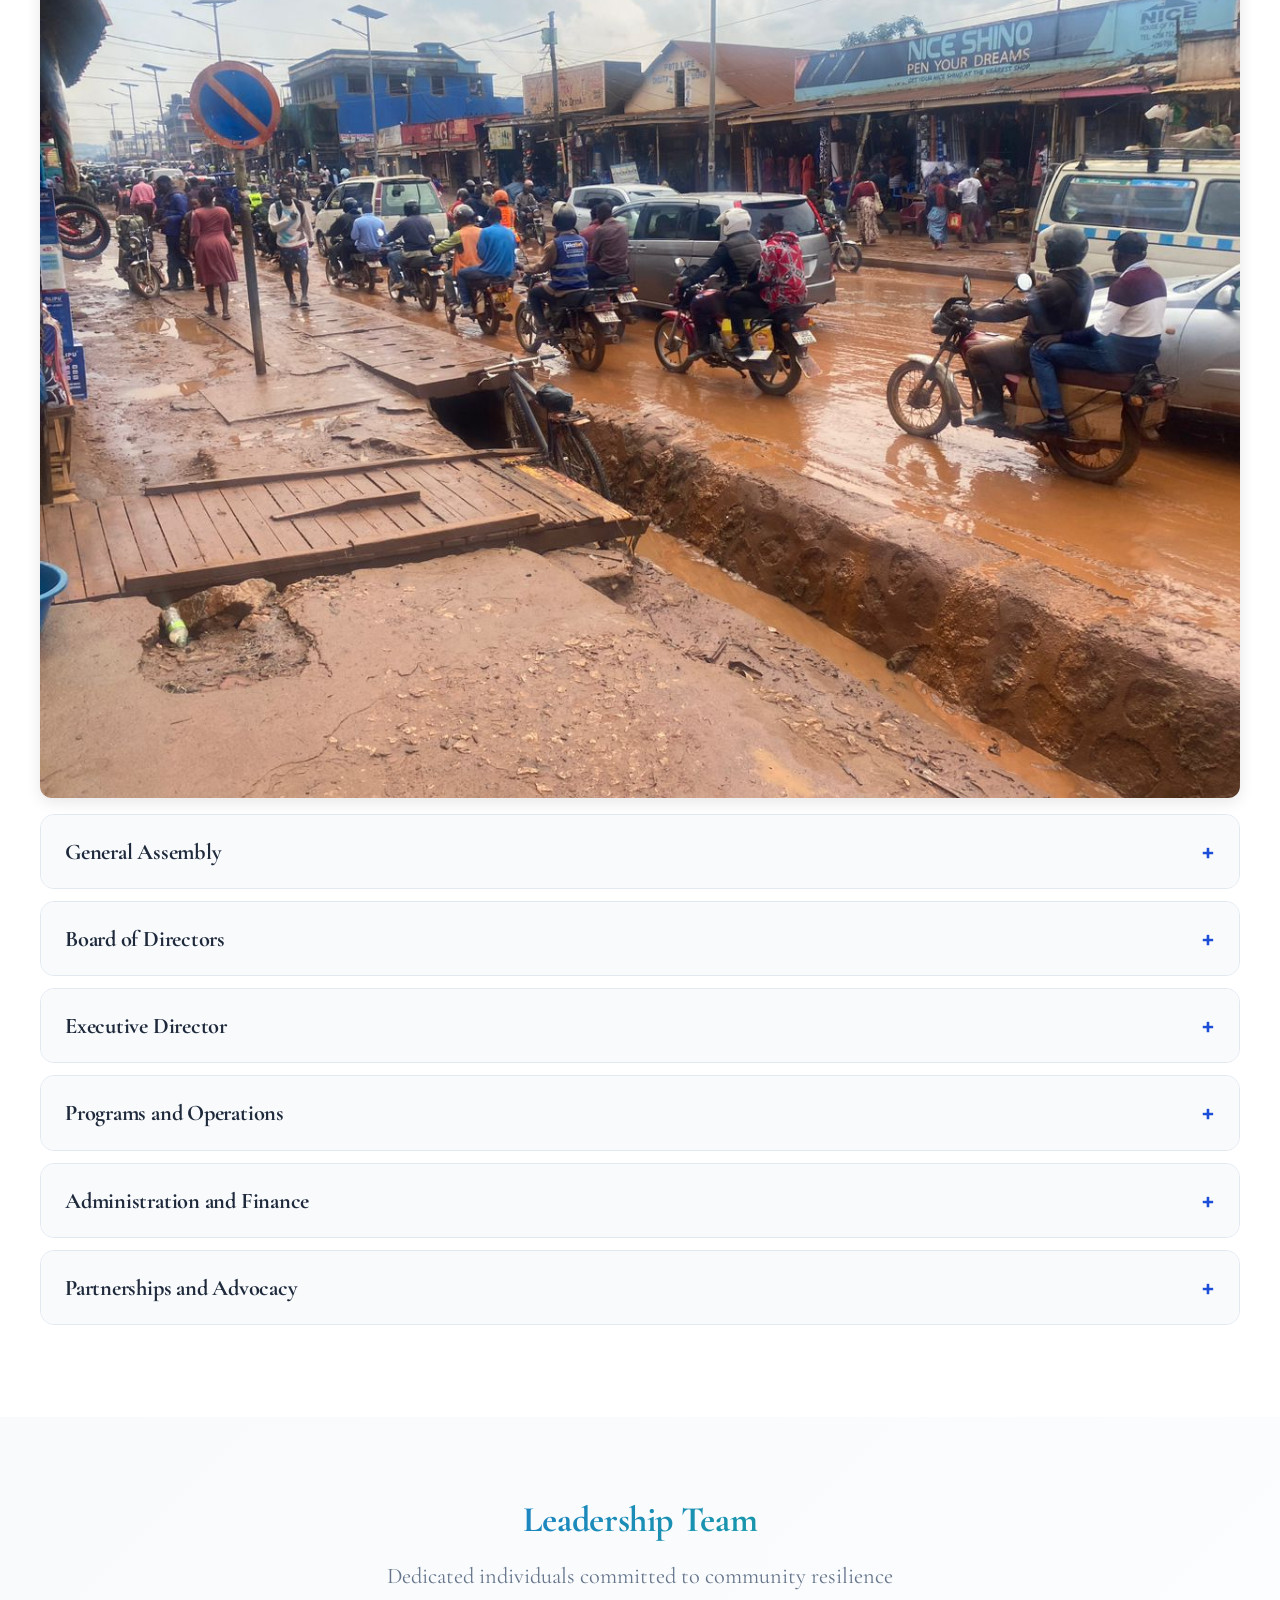
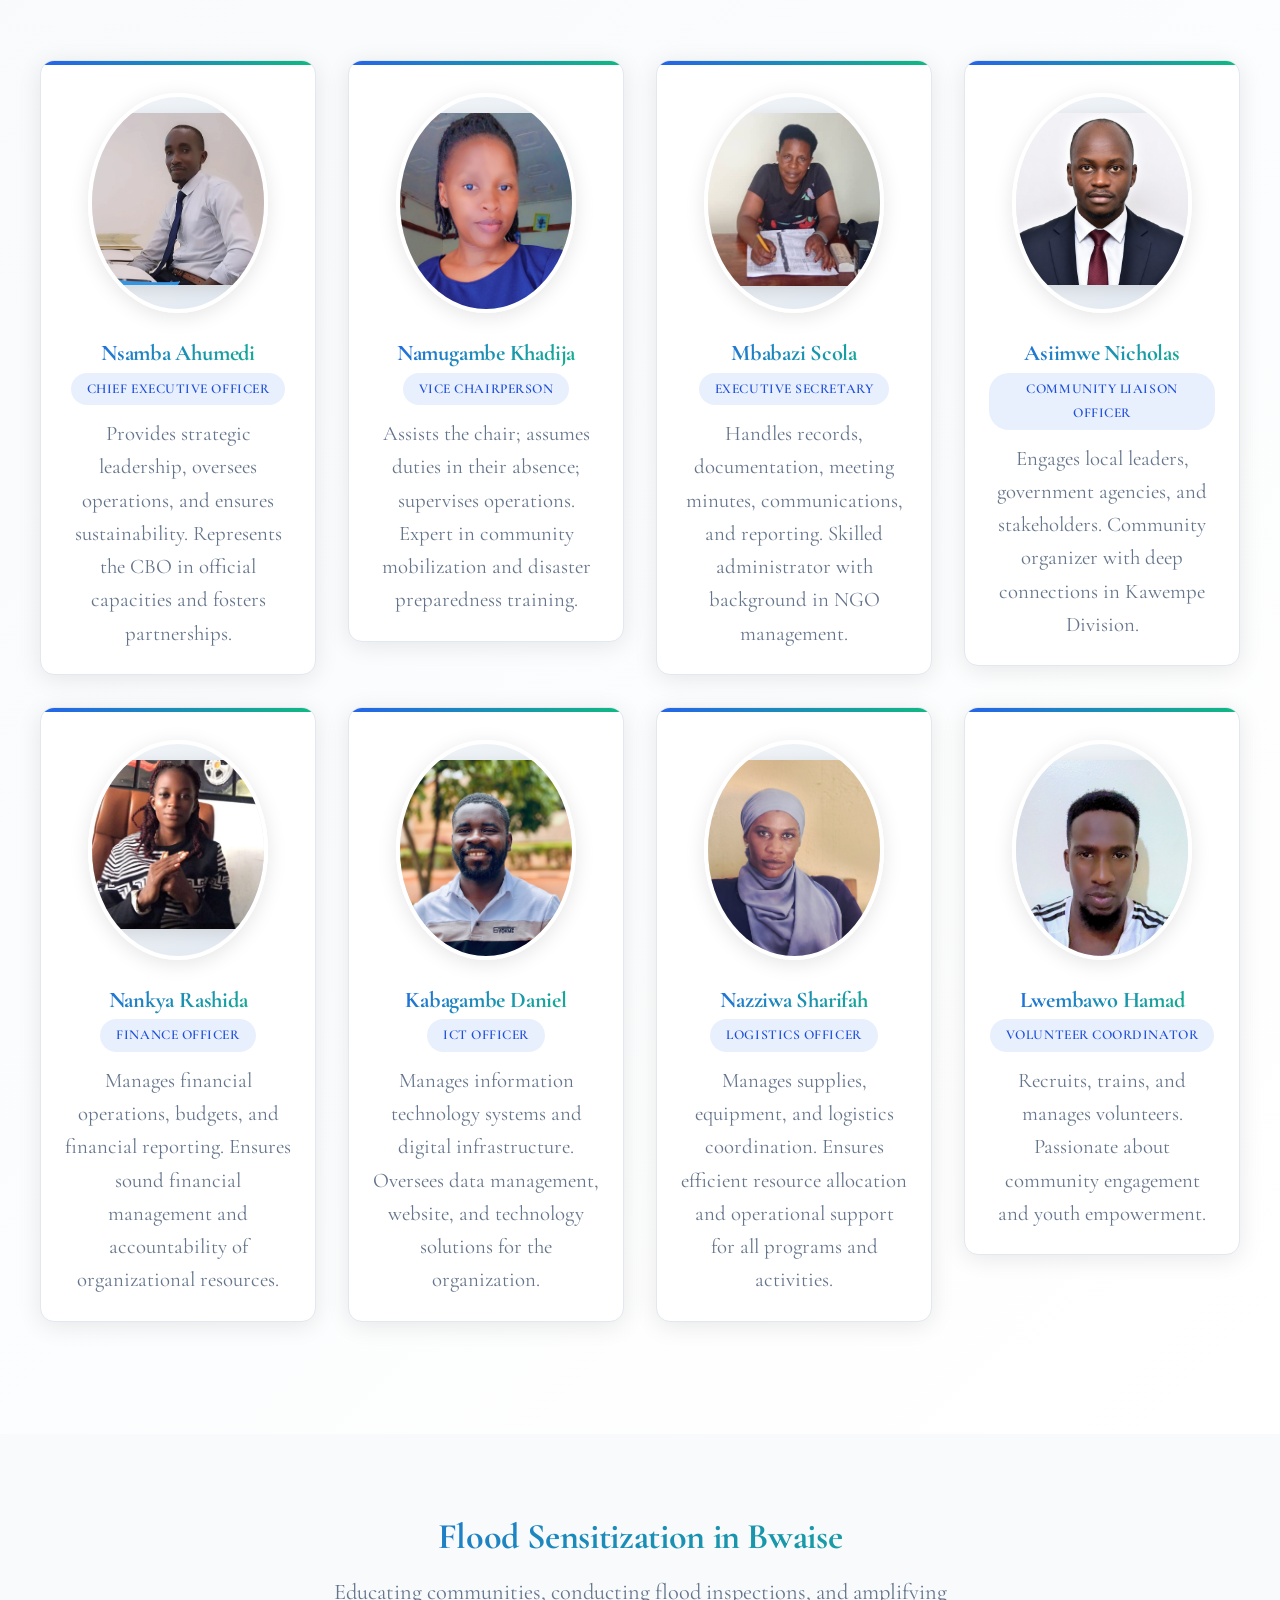
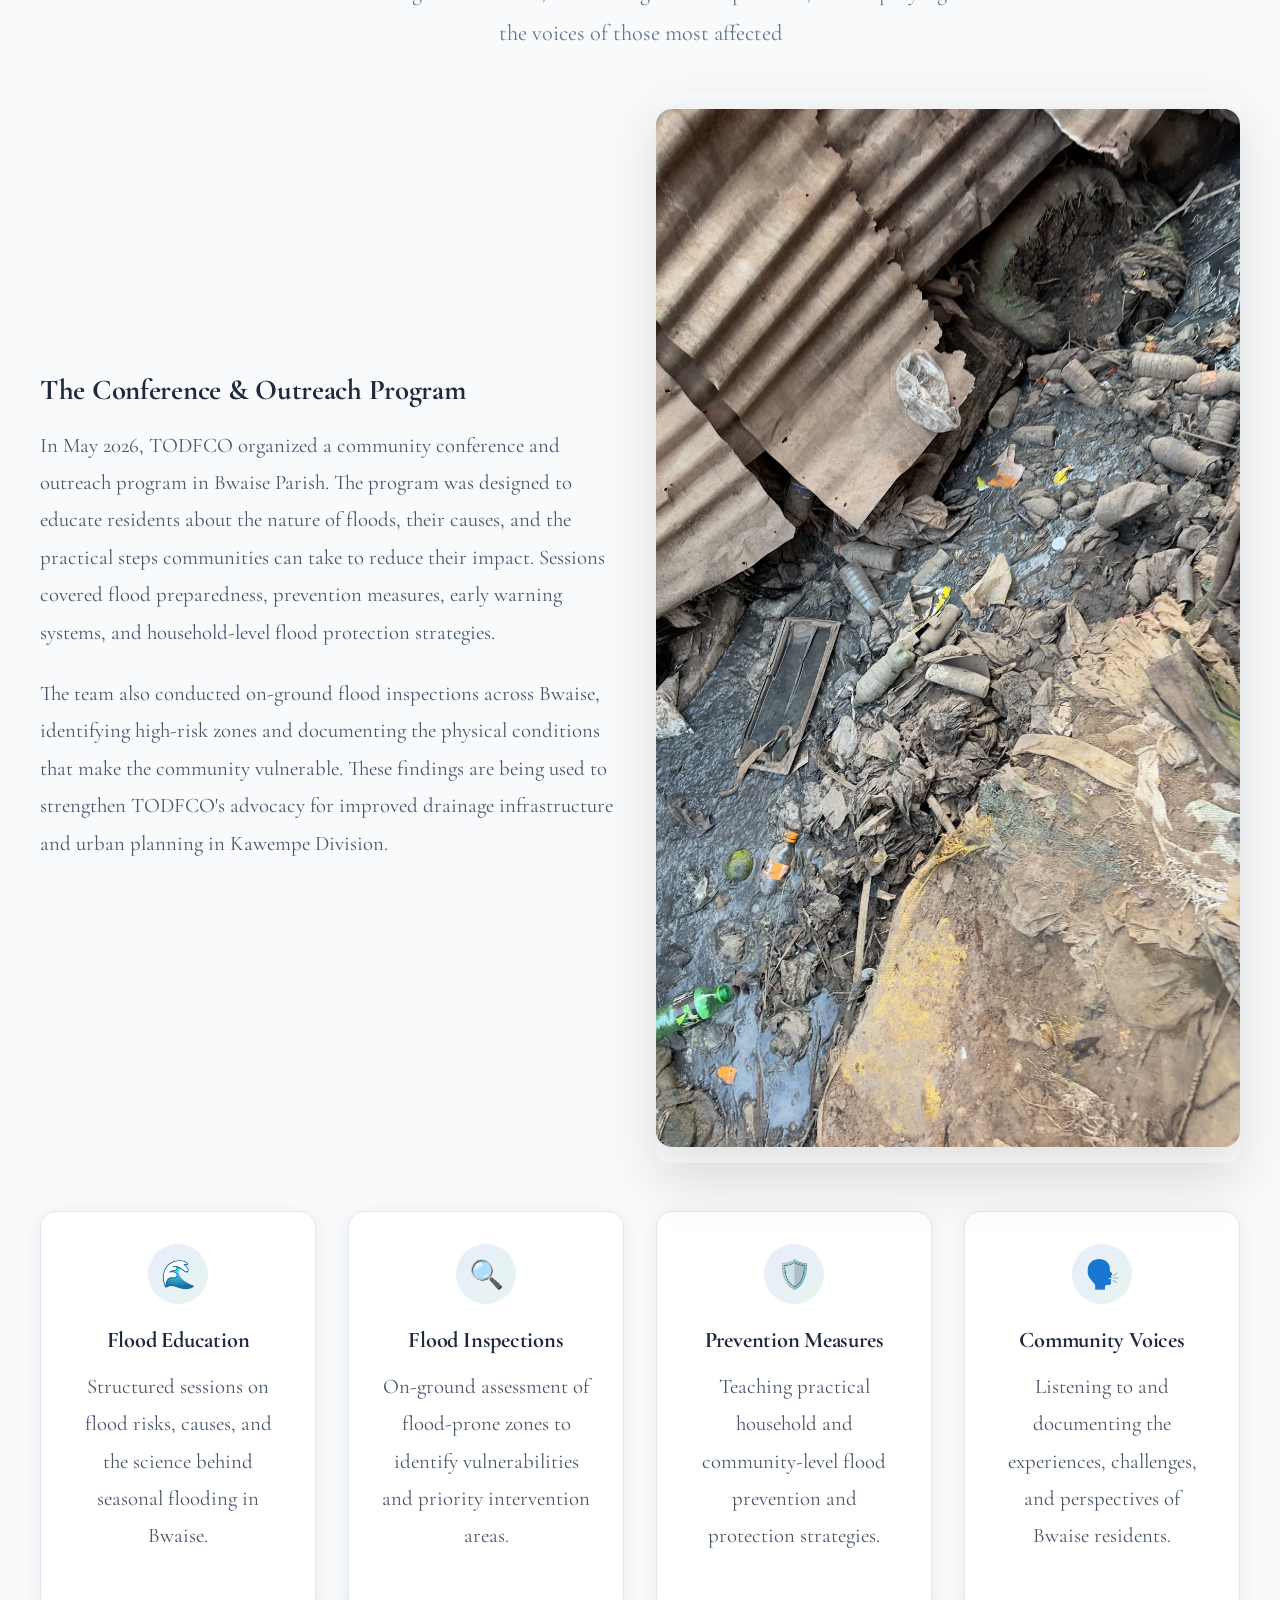
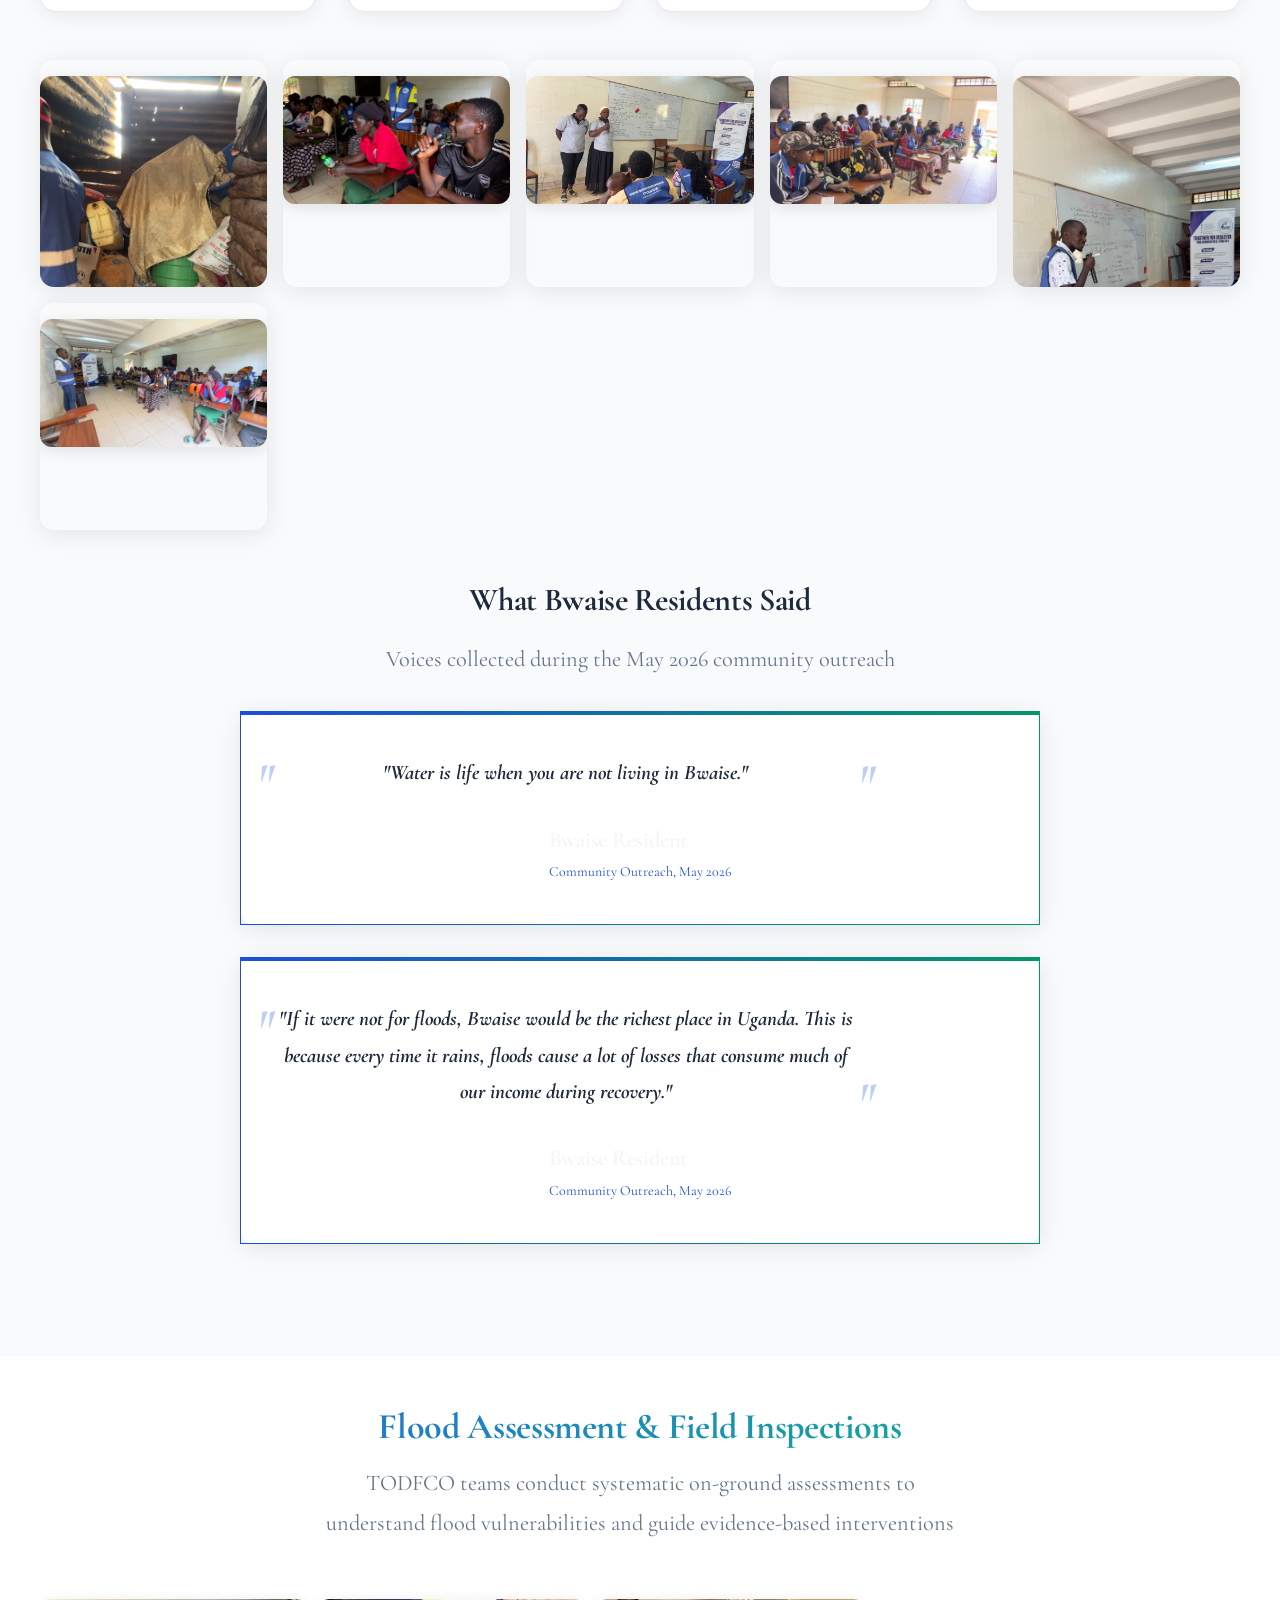
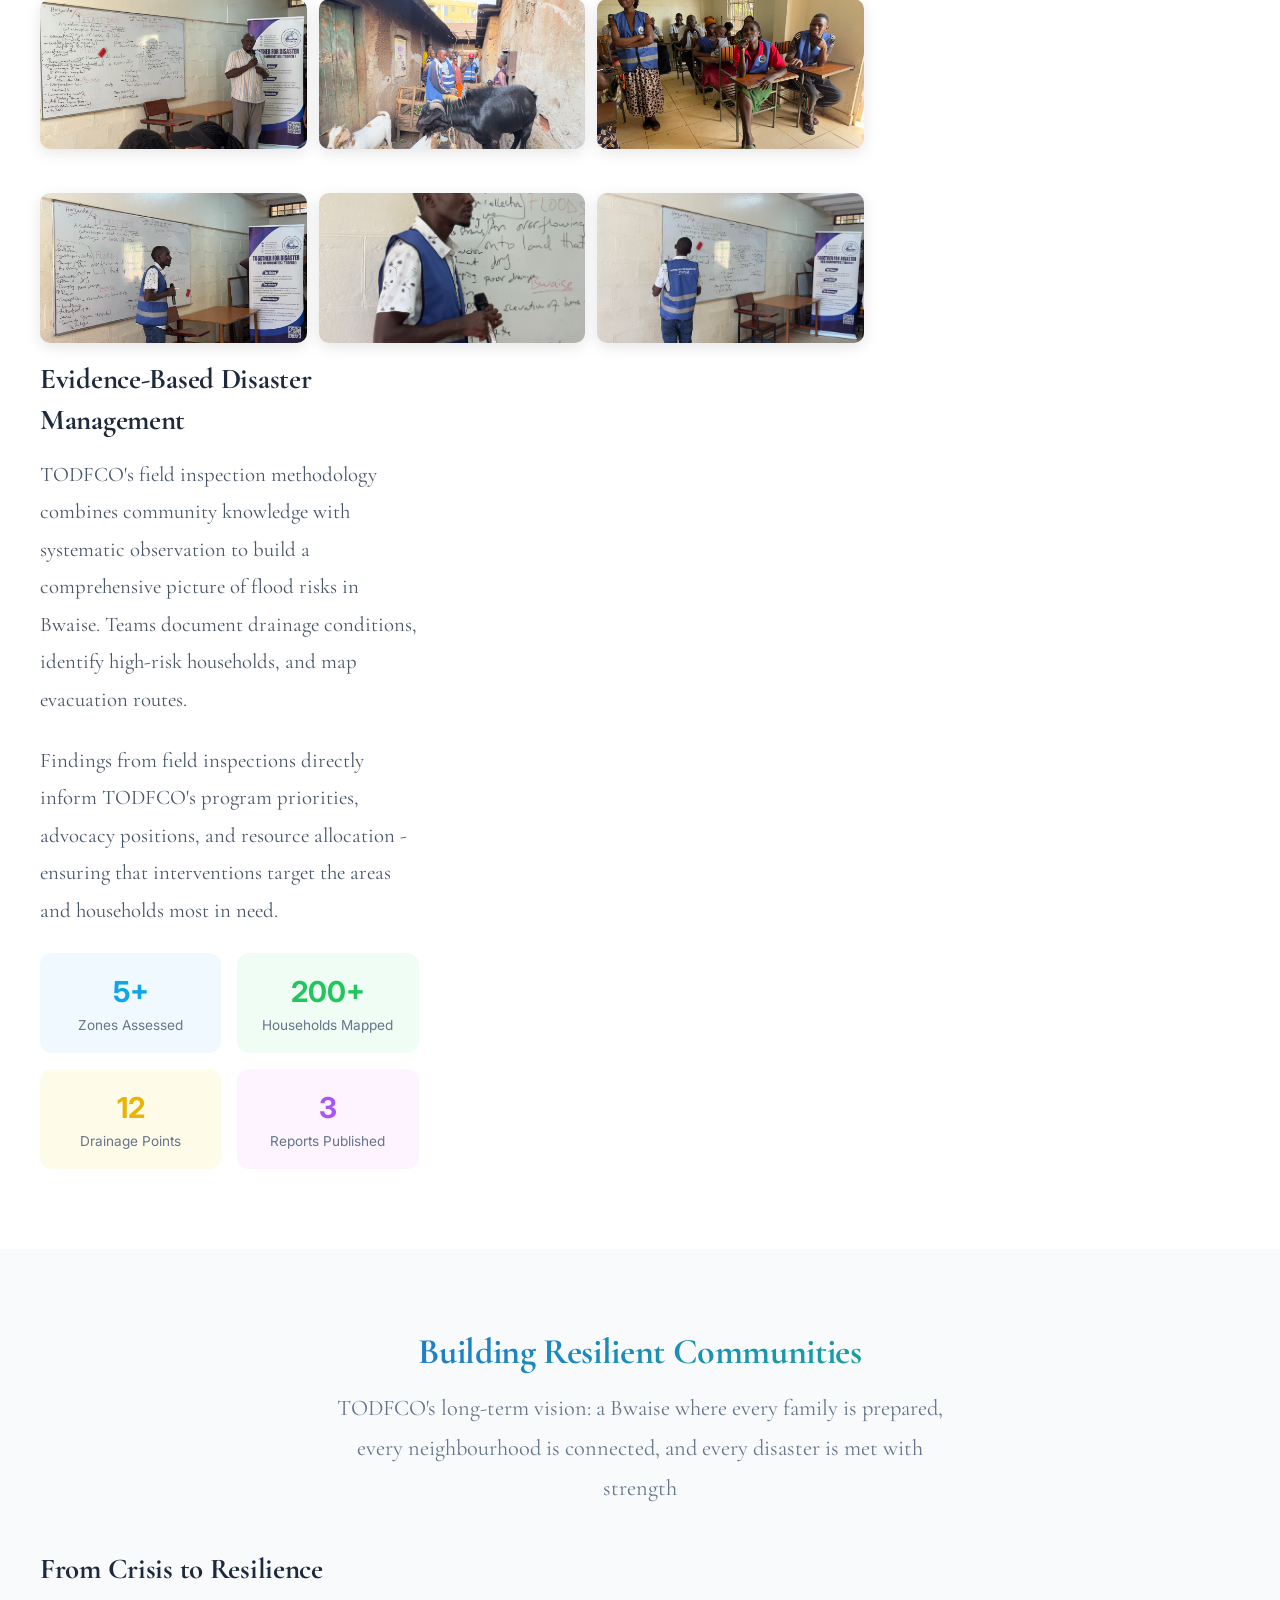
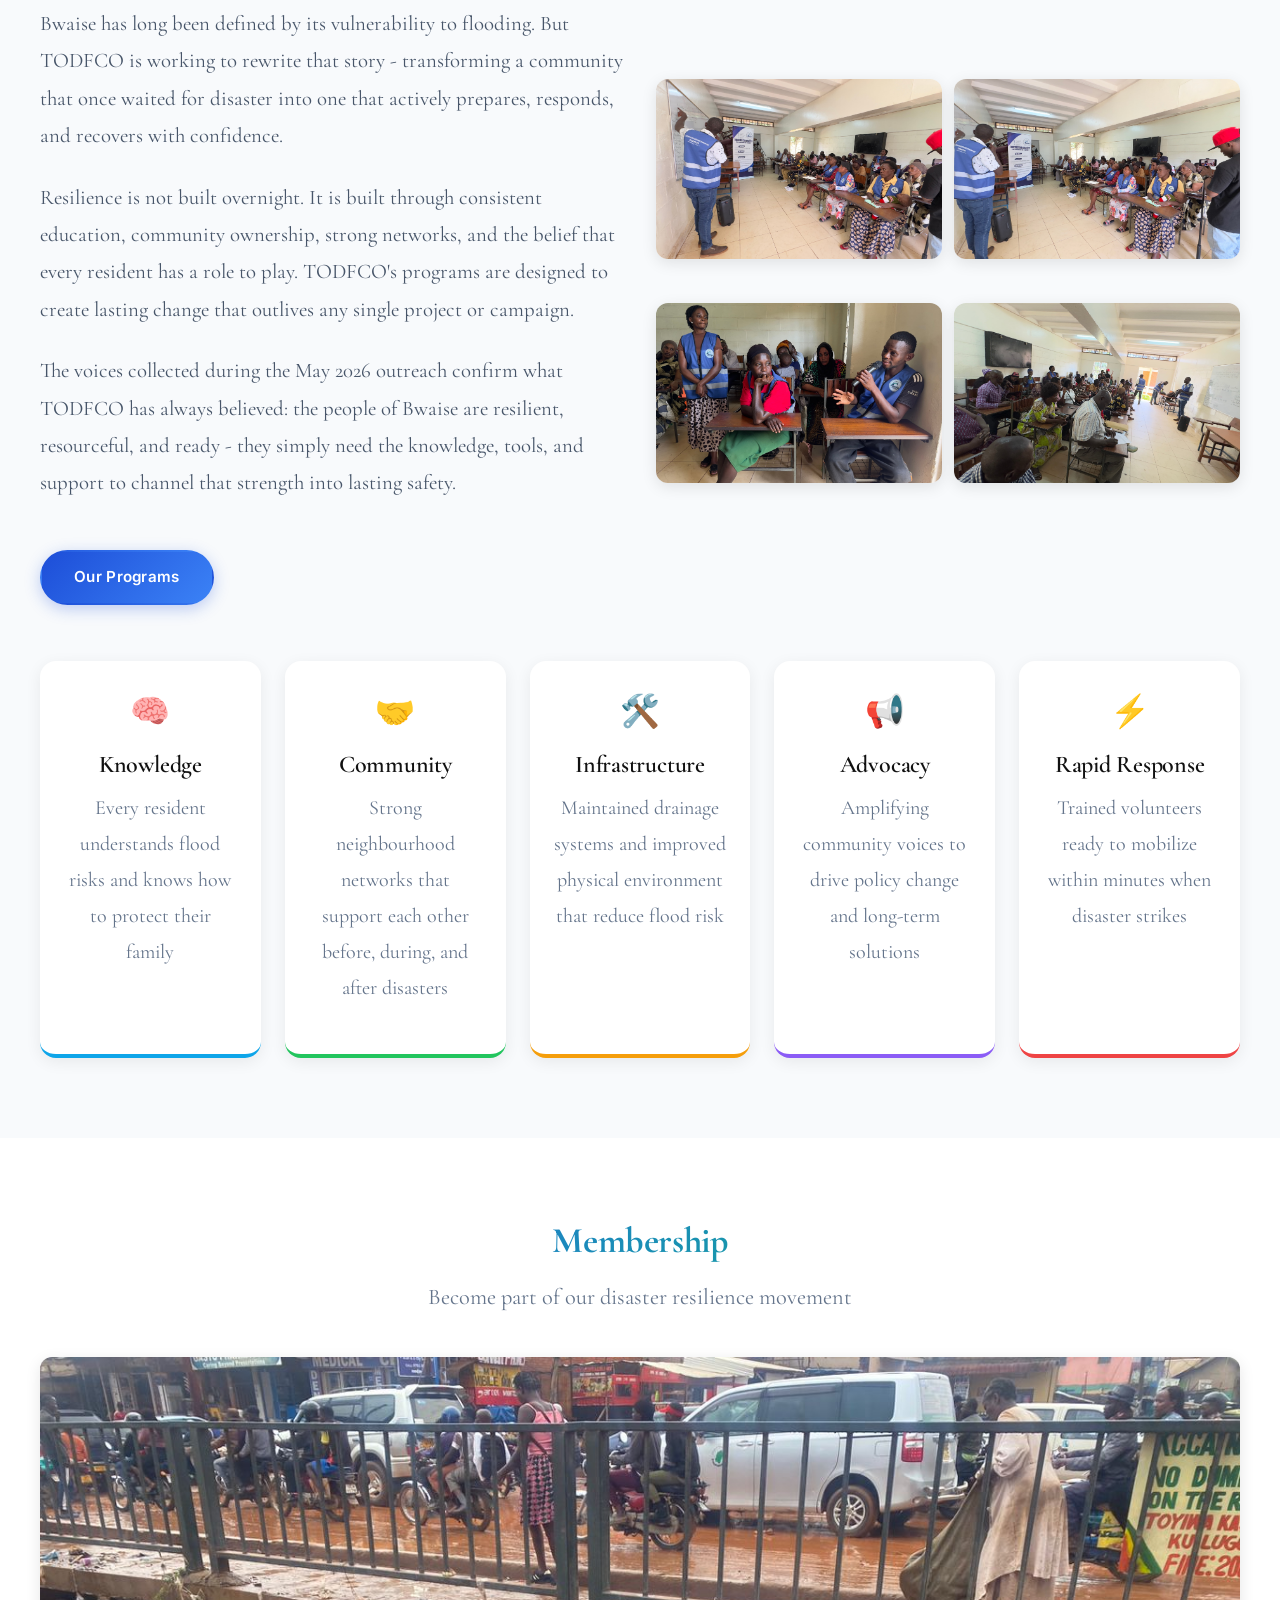
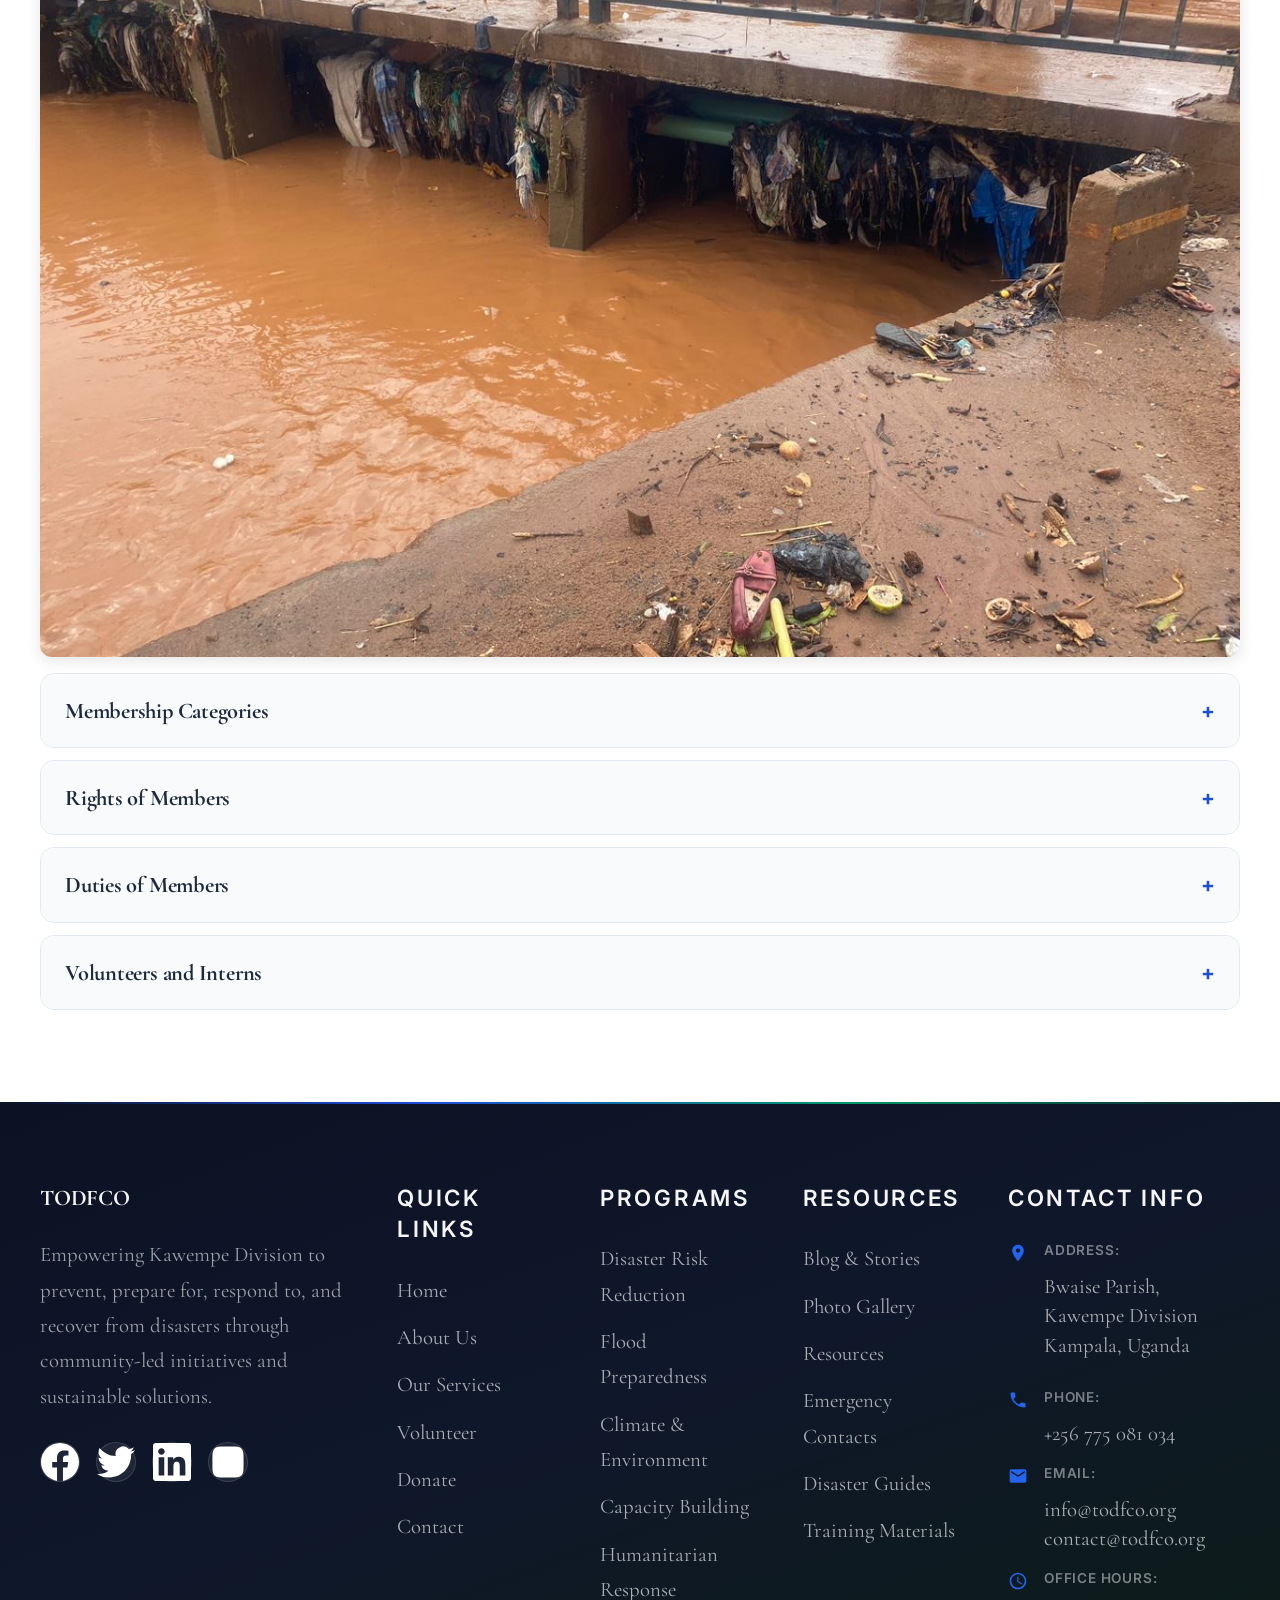
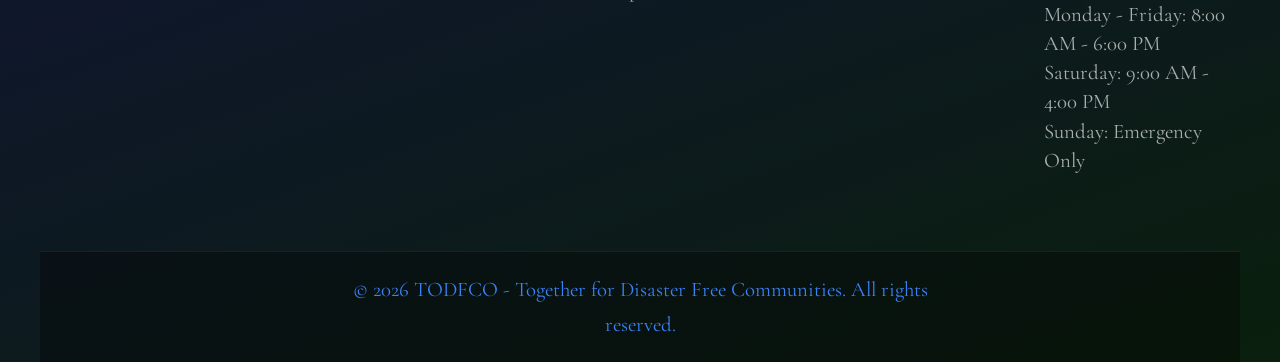
==== commit df85a532: "Added a dedicated inline script at the bottom of about.html that directly handles the .accordion-hea" ====
--- a/about.html
+++ b/about.html
@@ -1547,5 +1547,18 @@
         });
       })();
     </script>
+    <script>
+      // Governance accordion
+      document.querySelectorAll(".accordion-header").forEach(function (header) {
+        header.addEventListener("click", function () {
+          var item = header.closest(".accordion-item");
+          var isActive = item.classList.contains("active");
+          document.querySelectorAll(".accordion-item").forEach(function (i) {
+            i.classList.remove("active");
+          });
+          if (!isActive) item.classList.add("active");
+        });
+      });
+    </script>
   </body>
 </html>
--- a/styles.css
+++ b/styles.css
@@ -1,4 +1,4 @@
-@import url("https://fonts.googleapis.com/css2?family=EB+Garamond:wght@400;500;600&display=swap");
+@import url("https://fonts.googleapis.com/css2?family=Cormorant+Garamond:ital,wght@0,300;0,400;0,500;0,600;0,700;1,400&display=swap");
 /* Reset and Base Styles */
 * {
   margin: 0;
@@ -395,9 +395,8 @@
 /* Paragraph & Text Styles */
 p {
   /* Typography & Readability */
-  font-family:
-    "EB Garamond", "Cormorant Garamond", "Garamond", "Georgia", serif;
-  font-size: 1.25rem; /* 20px */
+  font-family: "Cormorant Garamond", serif;
+  font-size: 1.3rem;
   line-height: 1.7; /* Better for serif */
   font-weight: 400;
   color: #1f2937;
@@ -466,9 +465,8 @@
 /* List Styles */
 ul,
 ol {
-  font-family:
-    "EB Garamond", "Cormorant Garamond", "Garamond", "Georgia", serif;
-  font-size: 1.25rem;
+  font-family: "Cormorant Garamond", serif;
+  font-size: 1.3rem;
   line-height: 1.7;
   margin-bottom: 1.75rem;
   color: #1f2937;
@@ -480,9 +478,8 @@
 }
 
 li {
-  font-family:
-    "EB Garamond", "Cormorant Garamond", "Garamond", "Georgia", serif;
-  font-size: 1.25rem;
+  font-family: "Cormorant Garamond", serif;
+  font-size: 1.3rem;
   line-height: 1.7;
   margin-bottom: 0.5rem;
   color: #1f2937;
@@ -491,9 +488,8 @@
 
 ul li,
 ol li {
-  font-family:
-    "EB Garamond", "Cormorant Garamond", "Garamond", "Georgia", serif;
-  font-size: 1.25rem;
+  font-family: "Cormorant Garamond", serif;
+  font-size: 1.3rem;
   line-height: 1.7;
   color: #1f2937;
   font-weight: 400;
@@ -512,7 +508,7 @@
     Helvetica,
     Arial,
     sans-serif;
-  font-size: 1.25rem;
+  font-size: 1.3rem;
   line-height: 1.65;
   color: #64748b;
 }
@@ -536,16 +532,7 @@
 
 /* Links */
 a {
-  font-family:
-    "Inter",
-    system-ui,
-    -apple-system,
-    BlinkMacSystemFont,
-    "Segoe UI",
-    Roboto,
-    Helvetica,
-    Arial,
-    sans-serif;
+  font-family: "Cormorant Garamond", serif;
   color: #2563eb;
   text-decoration: none;
   transition: color 0.3s ease;
@@ -570,11 +557,11 @@
   }
 
   h4 {
-    font-size: 1.25rem;
+    font-size: 1.3rem;
   }
 
   p {
-    font-size: 1.25rem;
+    font-size: 1.3rem;
   }
 }
 
@@ -596,11 +583,11 @@
   }
 
   h4 {
-    font-size: 1.2rem;
+    font-size: 1.3rem;
   }
 
   p {
-    font-size: 1.25rem;
+    font-size: 1.3rem;
     line-height: 1.7;
   }
 }
@@ -705,7 +692,7 @@
   text-align: center;
   margin: 0 auto;
   max-width: 800px;
-  font-size: 1.25rem;
+  font-size: 1.3rem;
   line-height: 1.8;
   color: #64748b;
   font-optical-sizing: auto;
@@ -722,7 +709,7 @@
   }
 
   .section-header p {
-    font-size: 1.25rem;
+    font-size: 1.3rem;
   }
 }
 
@@ -738,7 +725,7 @@
   }
 
   .section-header p {
-    font-size: 1.25rem;
+    font-size: 1.3rem;
     line-height: 1.7;
   }
 }
@@ -881,6 +868,13 @@
 @media (max-width: 767px) {
   section {
     padding: 3rem 0;
+  }
+
+  /* Hero slider section must never have section padding */
+  section#home {
+    padding: 0 !important;
+    margin: 0 !important;
+    overflow: visible !important;
   }
 }
 
@@ -956,7 +950,7 @@
 }
 
 .stat-label {
-  font-size: 1.2rem;
+  font-size: 1.3rem;
   font-weight: 600;
   text-align: center;
   color: #0f172a;
@@ -1028,7 +1022,7 @@
 .program-content p {
   font-family:
     "EB Garamond", "Cormorant Garamond", "Garamond", "Georgia", serif;
-  font-size: 1.25rem !important;
+  font-size: 1.3rem !important;
   line-height: 1.8;
   margin-bottom: 1.5rem;
   color: #334155;
@@ -1167,12 +1161,12 @@
 .overlay-content p {
   text-align: center;
   margin-bottom: 0.5rem;
-  font-size: 1.25rem;
+  font-size: 1.3rem;
 }
 
 .gallery-date {
   text-align: center;
-  font-size: 1.25rem;
+  font-size: 1.3rem;
   opacity: 0.8;
 }
 
@@ -1242,7 +1236,7 @@
 .cta-content p {
   text-align: center;
   margin-bottom: 2.5rem;
-  font-size: 1.25rem;
+  font-size: 1.3rem;
   color: rgba(255, 255, 255, 0.9);
   line-height: 1.6;
 }
@@ -1274,7 +1268,7 @@
     line-height: 1.3;
   }
   .cta-content p {
-    font-size: 1.2rem;
+    font-size: 1.3rem;
   }
   .cta-buttons {
     flex-direction: column;
@@ -1321,7 +1315,7 @@
 }
 
 main .section-header p {
-  font-size: 1.25rem;
+  font-size: 1.3rem;
   max-width: 600px;
 }
 
@@ -1348,7 +1342,7 @@
   font-size: 2.25rem;
 }
 main .section-header p {
-  font-size: 1.25rem;
+  font-size: 1.3rem;
 }
 
 @media (max-width: 767px) {
@@ -1373,7 +1367,7 @@
   font-size: 1.875rem;
 }
 main .section-header p {
-  font-size: 1.25rem;
+  font-size: 1.3rem;
 }
 
 @media (max-width: 480px) {
@@ -1398,7 +1392,7 @@
   font-size: 1.5rem;
 }
 main .section-header p {
-  font-size: 1.25rem;
+  font-size: 1.3rem;
 }
 
 /* Impact stats: 2×2 grid on small tablets (576–767px) */
@@ -1453,7 +1447,7 @@
 .cta-button {
   text-align: center;
   padding: 1rem 2.5rem;
-  font-size: 1.2rem;
+  font-size: 1.3rem;
   font-weight: 600;
   border-radius: 50px;
   text-decoration: none;
@@ -1504,7 +1498,7 @@
   }
 
   .hero-content p {
-    font-size: 1.2rem;
+    font-size: 1.3rem;
   }
 
   .stats-grid {
@@ -1574,7 +1568,7 @@
   }
 
   .hero-content p {
-    font-size: 1.2rem;
+    font-size: 1.3rem;
     line-height: 1.6;
   }
 
@@ -1611,7 +1605,7 @@
   }
 
   .approach-card h3 {
-    font-size: 1.25rem;
+    font-size: 1.3rem;
   }
 
   .program-grid {
@@ -1641,7 +1635,7 @@
   }
 
   .testimonial-content p {
-    font-size: 1.2rem;
+    font-size: 1.3rem;
   }
 
   .testimonial-author {
@@ -1681,7 +1675,7 @@
   }
 
   .cta-content p {
-    font-size: 1.2rem;
+    font-size: 1.3rem;
     line-height: 1.6;
   }
 }
@@ -1698,7 +1692,7 @@
   }
 
   .hero-content p {
-    font-size: 1.25rem;
+    font-size: 1.3rem;
   }
 
   .stat-card {
@@ -1710,7 +1704,7 @@
   }
 
   .stat-label {
-    font-size: 1.2rem;
+    font-size: 1.3rem;
   }
 
   .approach-card {
@@ -1718,11 +1712,11 @@
   }
 
   .approach-card h3 {
-    font-size: 1.2rem;
+    font-size: 1.3rem;
   }
 
   .approach-card p {
-    font-size: 1.25rem;
+    font-size: 1.3rem;
   }
 
   .program-content {
@@ -1730,11 +1724,11 @@
   }
 
   .program-content h3 {
-    font-size: 1.25rem;
+    font-size: 1.3rem;
   }
 
   .program-content p {
-    font-size: 1.25rem;
+    font-size: 1.3rem;
   }
 
   .testimonial-item {
@@ -1742,7 +1736,7 @@
   }
 
   .testimonial-content p {
-    font-size: 1.25rem;
+    font-size: 1.3rem;
   }
 
   .partner-logo {
@@ -1823,7 +1817,7 @@
   text-decoration: none;
   color: #1e293b;
   font-weight: 600;
-  font-size: 1.25rem;
+  font-size: 1.3rem;
   transition: all 0.3s ease;
   position: relative;
   padding: 0.5rem 0;
@@ -1901,7 +1895,7 @@
   }
 
   .logo::after {
-    font-size: 1.2rem;
+    font-size: 1.3rem;
     left: 75px;
   }
 
@@ -1925,7 +1919,7 @@
   }
 
   .logo::after {
-    font-size: 1.2rem;
+    font-size: 1.3rem;
     left: 65px;
   }
 
@@ -1934,7 +1928,7 @@
   }
 
   .nav-link {
-    font-size: 1.25rem;
+    font-size: 1.3rem;
   }
 }
 
@@ -1954,7 +1948,7 @@
   }
 
   .logo::after {
-    font-size: 1.25rem;
+    font-size: 1.3rem;
     left: 60px;
   }
 
@@ -1979,7 +1973,7 @@
   }
 
   .logo::after {
-    font-size: 1.25rem;
+    font-size: 1.3rem;
     left: 55px;
   }
 }
@@ -2002,11 +1996,11 @@
   }
 
   .nav-link {
-    font-size: 1.25rem;
+    font-size: 1.3rem;
   }
 
   .nav-link-booking {
-    font-size: 1.2rem;
+    font-size: 1.3rem;
     padding: 0.5rem;
   }
 }
@@ -2033,7 +2027,7 @@
   }
 
   .nav-link {
-    font-size: 1.2rem;
+    font-size: 1.3rem;
   }
 
   .nav-link-booking {
@@ -2154,7 +2148,7 @@
   }
 
   .logo::after {
-    font-size: 1.2rem;
+    font-size: 1.3rem;
     left: 65px;
   }
 
@@ -2182,7 +2176,7 @@
   }
 
   .logo::after {
-    font-size: 1.2rem;
+    font-size: 1.3rem;
     left: 60px;
   }
 
@@ -2191,7 +2185,7 @@
   }
 
   .nav-link {
-    font-size: 1rem;
+    font-size: 1.3rem;
     padding: 0.4rem 0;
   }
 
@@ -2205,7 +2199,7 @@
   }
 
   .slide-text p {
-    font-size: 1.1rem;
+    font-size: 1.3rem;
   }
 
   .slide-image {
@@ -2228,7 +2222,7 @@
   }
 
   .logo::after {
-    font-size: 0.9rem;
+    font-size: 1.3rem;
     left: 55px;
   }
 
@@ -2266,13 +2260,13 @@
   }
 
   .slide-text p {
-    font-size: 1.2rem;
+    font-size: 1.3rem;
     margin-bottom: 1.5rem;
   }
 
   .cta-button {
     padding: 0.8rem 2rem;
-    font-size: 1.2rem;
+    font-size: 1.3rem;
   }
 
   /* Section Spacing to Prevent Overlap */
@@ -2291,7 +2285,7 @@
   }
 
   .section-header p {
-    font-size: 1.25rem;
+    font-size: 1.3rem;
   }
 }
 
@@ -2321,7 +2315,7 @@
   }
 
   .slide-text p {
-    font-size: 0.9rem;
+    font-size: 1.3rem;
   }
 
   .slide-image {
@@ -2330,7 +2324,7 @@
 
   .cta-button {
     padding: 0.7rem 1.5rem;
-    font-size: 0.9rem;
+    font-size: 1.3rem;
   }
 
   /* Tight Section Spacing */
@@ -2415,7 +2409,7 @@
   border: none;
   border-radius: 12px;
   font-weight: 600;
-  font-size: 1.2rem;
+  font-size: 1.3rem;
   cursor: pointer;
   transition: all 0.3s cubic-bezier(0.4, 0, 0.2, 1);
   box-shadow: 0 4px 15px rgba(37, 99, 235, 0.3);
@@ -2477,7 +2471,7 @@
   padding: 1rem 2.25rem;
   border-radius: 12px;
   font-weight: 600;
-  font-size: 1.2rem;
+  font-size: 1.3rem;
   cursor: pointer;
   transition: all 0.3s cubic-bezier(0.4, 0, 0.2, 1);
   box-shadow: 0 4px 15px rgba(37, 211, 102, 0.3);
@@ -2521,7 +2515,7 @@
     font-size: 1.75rem;
   }
   .section-header p {
-    font-size: 1.25rem;
+    font-size: 1.3rem;
   }
 }
 
@@ -2547,7 +2541,7 @@
 }
 
 .section-header p {
-  font-size: 1.25rem;
+  font-size: 1.3rem;
   color: #64748b;
   max-width: 600px;
   margin: 0 auto;
@@ -2750,7 +2744,7 @@
   .blog-hero .hero-content p,
   .gallery-hero .hero-content p,
   .resources-hero .hero-content p {
-    font-size: 1.2rem;
+    font-size: 1.3rem;
   }
 }
 
@@ -2774,7 +2768,7 @@
   .blog-hero .hero-content p,
   .gallery-hero .hero-content p,
   .resources-hero .hero-content p {
-    font-size: 1.2rem;
+    font-size: 1.3rem;
   }
 }
 
@@ -2918,7 +2912,7 @@
     font-size: 1.75rem;
   }
   .quick-intro .intro-content p {
-    font-size: 1.2rem;
+    font-size: 1.3rem;
   }
 }
 
@@ -2930,40 +2924,33 @@
 
 /* Gender and Flood Resilience */
 .gender-resilience {
-  padding: 1rem 0;
-  position: relative;
-  overflow: hidden;
-  background: inherit !important;
-  font-size: 1.2rem !important;
-}
-
-.gender-resilience::before {
-  content: "";
-  position: absolute;
-  top: -30%;
-  right: -5%;
-  width: 600px;
-  height: 600px;
-
-  border-radius: 50%;
-  z-index: 0;
-}
-
-.gender-resilience::after {
-  content: "";
-  position: absolute;
-  bottom: -20%;
-  left: -10%;
-  width: 400px;
-  height: 400px;
-  border-radius: 50%;
-  z-index: 0;
-}
-
-.gender-resilience .row {
-  align-items: center;
-  position: relative;
-  z-index: 1;
+  width: 100vw; /* force full viewport width */
+  margin-left: calc(-50vw + 50%); /* breaks out of parent container */
+  margin-right: calc(-50vw + 50%);
+  padding: 4rem 0;
+  background: #f0f9ff; /* just to see the full area */
+}
+
+.gender-resilience .container-fluid,
+.gender-resilience .gender-resilience-inner {
+  width: 100% !important;
+  max-width: 100% !important;
+  padding-left: 5% !important;
+  padding-right: 5% !important;
+  margin: 0 !important;
+}
+.gender-resilience-title {
+  font-size: 2rem;
+  font-weight: 900;
+  color: #0f172a;
+  margin-bottom: 0.75rem;
+  line-height: 1.15;
+  letter-spacing: -0.02em;
+  text-align: center;
+}
+
+.gender-resilience-content p {
+  max-width: 100% !important; /* remove that 65ch limit from before */
 }
 
 /* Badge */
@@ -3002,7 +2989,7 @@
 }
 
 .gender-intro {
-  font-size: 1.2rem;
+  font-size: 1.3rem;
   color: #475569;
   margin-bottom: 1.5rem;
   line-height: 1.8;
@@ -3015,7 +3002,8 @@
   gap: 1.25rem;
 }
 .gender-resilience-content p {
-  font-size: 1.2rem;
+  font-size: 1.3rem;
+  text-align: center;
 }
 .highlight-item {
   display: flex;
@@ -3133,7 +3121,7 @@
 }
 
 .highlight-text h4 {
-  font-size: 1.2rem;
+  font-size: 1.3rem;
   font-weight: 800;
   color: #1e293b;
   margin-bottom: 0.6rem;
@@ -3205,7 +3193,7 @@
 }
 
 .accent-content p {
-  font-size: 1.025rem;
+  font-size: 1.3rem;
   color: #475569;
   line-height: 1.8;
   margin-bottom: 2rem;
@@ -3259,7 +3247,7 @@
   }
 
   .gender-intro {
-    font-size: 1.15rem;
+    font-size: 1.3rem;
   }
 
   .gender-visual-wrapper {
@@ -3295,7 +3283,7 @@
   }
 
   .gender-intro {
-    font-size: 1.05rem;
+    font-size: 1.3rem;
     margin-bottom: 1.75rem;
   }
 
@@ -3316,7 +3304,7 @@
   }
 
   .highlight-text h4 {
-    font-size: 1.1rem;
+    font-size: 1.3rem;
   }
 
   .highlight-text p {
@@ -3393,12 +3381,12 @@
   }
 
   .highlight-text h4 {
-    font-size: 1.2rem;
+    font-size: 1.3rem;
     margin-bottom: 0.5rem;
   }
 
   .highlight-text p {
-    font-size: 0.9rem;
+    font-size: 1.3rem;
     line-height: 1.6;
   }
 
@@ -3407,12 +3395,12 @@
   }
 
   .accent-content h3 {
-    font-size: 1.25rem;
+    font-size: 1.3rem;
     margin-bottom: 0.75rem;
   }
 
   .accent-content p {
-    font-size: 0.9rem;
+    font-size: 1.3rem;
     margin-bottom: 1.25rem;
   }
 
@@ -3427,14 +3415,14 @@
   }
 
   .stat-text {
-    font-size: 1.2rem;
+    font-size: 1.3rem;
   }
 }
 
 /* Impact Statistics */
 .impact-statistics {
   padding: 6rem 0;
-  background: white;
+  background: #f0f9ff; /* just to see the full area */
   position: relative;
 }
 
@@ -3478,7 +3466,7 @@
 }
 
 .stat-label {
-  font-size: 1.2rem;
+  font-size: 1.3rem;
   font-weight: 600;
   color: #475569;
   text-transform: uppercase;
@@ -3596,11 +3584,11 @@
 /* Featured Programs */
 .featured-programs {
   padding: 6rem 0;
-  background: white;
+  background: #f0f9ff; /* just to see the full area */
 }
 
 .program-card {
-  background: white;
+  background: #f0f9ff; /* just to see the full area */
   border-radius: 16px;
   overflow: hidden;
   box-shadow: 0 10px 30px rgba(0, 0, 0, 0.1);
@@ -3659,7 +3647,7 @@
   text-decoration: none;
   border-radius: 8px;
   font-weight: 600;
-  font-size: 1.25rem;
+  font-size: 1.3rem;
   transition: all 0.3s ease;
 }
 
@@ -3731,12 +3719,16 @@
   position: relative;
   width: 45%;
   background: white;
-  padding: 2rem;
+  background: #f0f9ff; /* just to see the full area */
+  padding: 1.5rem;
   border-radius: 16px;
   box-shadow: 0 10px 30px rgba(0, 0, 0, 0.1);
   transition: all 0.3s cubic-bezier(0.4, 0, 0.2, 1);
-}
-
+  font-size: 1.3rem;
+}
+.timeline-content p {
+  font-size: 1.3rem;
+}
 .timeline-content:hover {
   transform: scale(1.05);
   box-shadow: 0 20px 50px rgba(0, 0, 0, 0.15);
@@ -3756,7 +3748,7 @@
   align-items: center;
   justify-content: center;
   font-weight: 700;
-  font-size: 1.2rem;
+  font-size: 1.3rem;
   box-shadow: 0 4px 15px rgba(37, 99, 235, 0.3);
 }
 
@@ -3787,6 +3779,7 @@
 @media (max-width: 991px) {
   .how-we-work {
     padding: 4rem 0;
+    font-size: 1.3rem;
   }
 }
 
@@ -3839,7 +3832,7 @@
   .timeline-number {
     width: 32px;
     height: 32px;
-    font-size: 0.9rem;
+    font-size: 1.3rem;
     left: 16px;
   }
 }
@@ -3909,7 +3902,7 @@
 .gallery-overlay span {
   color: white;
   font-weight: 600;
-  font-size: 1.2rem;
+  font-size: 1.3rem;
   text-shadow: 0 2px 4px rgba(0, 0, 0, 0.5);
 }
 
@@ -3961,7 +3954,7 @@
 }
 
 .testimonial-content p {
-  font-size: 1.25rem;
+  font-size: 1.3rem;
   color: #475569;
   line-height: 1.8;
   font-style: italic;
@@ -4004,7 +3997,7 @@
 }
 
 .author-info h4 {
-  font-size: 1.2rem;
+  font-size: 1.3rem;
   font-weight: 700;
   color: #1e293b;
   margin-bottom: 0.25rem;
@@ -4027,7 +4020,7 @@
     padding: 2rem 1.5rem;
   }
   .testimonial-content p {
-    font-size: 1.2rem;
+    font-size: 1.3rem;
   }
 }
 
@@ -4151,7 +4144,7 @@
 
 .partners-carousel .owl-prev span,
 .partners-carousel .owl-next span {
-  font-size: 1.2rem;
+  font-size: 1.3rem;
   color: #2563eb;
   font-weight: bold;
   transition: all 0.3s ease;
@@ -4340,7 +4333,7 @@
   padding: 1rem 2.5rem;
   border-radius: 12px;
   font-weight: 700;
-  font-size: 1.2rem;
+  font-size: 1.3rem;
   cursor: pointer;
   transition: all 0.3s cubic-bezier(0.4, 0, 0.2, 1);
   box-shadow: 0 10px 30px rgba(0, 0, 0, 0.2);
@@ -4487,7 +4480,7 @@
 }
 
 .member-role {
-  font-size: 1.2rem;
+  font-size: 1.3rem;
   font-weight: 600;
   color: #2563eb;
   margin-bottom: 1rem;
@@ -4536,7 +4529,7 @@
 }
 
 .social-link span {
-  font-size: 1.2rem;
+  font-size: 1.3rem;
   transition: transform 0.3s ease;
 }
 
@@ -4561,7 +4554,7 @@
   }
 
   .member-info h3 {
-    font-size: 1.25rem;
+    font-size: 1.3rem;
   }
 
   .member-bio {
@@ -4597,7 +4590,7 @@
   }
 
   .member-info h3 {
-    font-size: 1.2rem;
+    font-size: 1.3rem;
   }
 
   .member-role {
@@ -4606,7 +4599,7 @@
   }
 
   .member-bio {
-    font-size: 1.2rem;
+    font-size: 1.3rem;
     min-height: 50px;
     line-height: 1.4;
   }
@@ -4864,7 +4857,7 @@
   .btn {
     width: 100%;
     padding: 1rem 2rem;
-    font-size: 1.2rem;
+    font-size: 1.3rem;
     font-weight: 600;
     border-radius: 12px;
     border: none;
@@ -4890,6 +4883,7 @@
   }
 
   .section-header {
+    background: #f0f9ff; /* just to see the full area */
     margin-bottom: 2.5rem;
     text-align: center;
   }
@@ -4901,7 +4895,7 @@
   }
 
   .section-header p {
-    font-size: 1.25rem;
+    font-size: 1.3rem;
     text-align: center;
     line-height: 1.6;
   }
@@ -4923,7 +4917,7 @@
   }
 
   .card p {
-    font-size: 1.2rem;
+    font-size: 1.3rem;
     line-height: 1.6;
     text-align: center;
     color: #64748b;
@@ -5024,7 +5018,7 @@
   input[type="number"],
   select,
   textarea {
-    font-size: 1.2rem;
+    font-size: 1.3rem;
     padding: 1rem;
   }
 
@@ -5034,7 +5028,7 @@
 
   .submit-btn {
     padding: 1rem 2rem;
-    font-size: 1.2rem;
+    font-size: 1.3rem;
   }
 }
 
@@ -5050,7 +5044,7 @@
   select,
   textarea {
     padding: 0.875rem;
-    font-size: 0.9rem;
+    font-size: 1.3rem;
   }
 
   textarea {
@@ -5059,7 +5053,7 @@
 
   .submit-btn {
     padding: 0.875rem 1.5rem;
-    font-size: 0.9rem;
+    font-size: 1.3rem;
   }
 }
 
@@ -5075,7 +5069,7 @@
   }
 
   .blog-card h3 {
-    font-size: 1.25rem;
+    font-size: 1.3rem;
   }
 
   .blog-card p {
@@ -5089,7 +5083,7 @@
   }
 
   .blog-card h3 {
-    font-size: 1.2rem;
+    font-size: 1.3rem;
   }
 
   .blog-card p {
@@ -5133,7 +5127,7 @@
   }
 
   .resource-card h3 {
-    font-size: 1.2rem;
+    font-size: 1.3rem;
   }
 
   .resource-card p {
@@ -5147,7 +5141,7 @@
   }
 
   .resource-card h3 {
-    font-size: 1.2rem;
+    font-size: 1.3rem;
   }
 
   .resource-card p {
@@ -5245,7 +5239,7 @@
   }
 
   .hero-content p {
-    font-size: 1.2rem;
+    font-size: 1.3rem;
     line-height: 1.6;
   }
 
@@ -5263,7 +5257,7 @@
   }
 
   .cta-content p {
-    font-size: 1.2rem;
+    font-size: 1.3rem;
   }
 
   .cta-buttons {
@@ -5296,7 +5290,7 @@
     padding: 3.5rem 0.4rem 0.75rem;
   }
   .nav-link {
-    font-size: 1.2rem;
+    font-size: 1.3rem;
     padding: 0.3rem 0.5rem;
   }
 }
@@ -5319,7 +5313,7 @@
   }
 
   .hero-content p {
-    font-size: 1.2rem;
+    font-size: 1.3rem;
     line-height: 1.6;
     margin-bottom: 2rem;
   }
@@ -5331,7 +5325,7 @@
   }
 
   .section-header p {
-    font-size: 1.25rem;
+    font-size: 1.3rem;
     line-height: 1.5;
   }
 
@@ -5341,7 +5335,7 @@
   }
 
   .stat-label {
-    font-size: 1.2rem;
+    font-size: 1.3rem;
   }
 
   .approach-card {
@@ -5350,7 +5344,7 @@
   }
 
   .approach-card h3 {
-    font-size: 1.25rem;
+    font-size: 1.3rem;
     margin-bottom: 0.75rem;
   }
 
@@ -5365,7 +5359,7 @@
   }
 
   .program-card h3 {
-    font-size: 1.25rem;
+    font-size: 1.3rem;
     margin-bottom: 0.75rem;
   }
 
@@ -5394,7 +5388,7 @@
   }
 
   .timeline-content h3 {
-    font-size: 1.2rem;
+    font-size: 1.3rem;
     margin-bottom: 0.5rem;
   }
 
@@ -5423,7 +5417,7 @@
   }
 
   .testimonial-author h4 {
-    font-size: 1.2rem;
+    font-size: 1.3rem;
   }
 
   .testimonial-author p {
@@ -5447,7 +5441,7 @@
   }
 
   .cta-content p {
-    font-size: 1.2rem;
+    font-size: 1.3rem;
     line-height: 1.5;
     margin-bottom: 2rem;
   }
@@ -5458,7 +5452,7 @@
 
   .cta-button {
     padding: 1rem 2rem;
-    font-size: 1.2rem;
+    font-size: 1.3rem;
   }
 }
 
@@ -5484,7 +5478,7 @@
   }
 
   .hero-content p {
-    font-size: 0.9rem;
+    font-size: 1.3rem;
     line-height: 1.5;
     margin-bottom: 1.5rem;
   }
@@ -5496,7 +5490,7 @@
   }
 
   .section-header p {
-    font-size: 1.25rem;
+    font-size: 1.3rem;
     line-height: 1.5;
   }
 
@@ -5506,7 +5500,7 @@
   }
 
   .stat-label {
-    font-size: 1.2rem;
+    font-size: 1.3rem;
   }
 
   .stat-card {
@@ -5520,12 +5514,12 @@
   }
 
   .approach-card h3 {
-    font-size: 1.2rem;
+    font-size: 1.3rem;
     margin-bottom: 0.5rem;
   }
 
   .approach-card p {
-    font-size: 1.2rem;
+    font-size: 1.3rem;
     line-height: 1.4;
   }
 
@@ -5535,12 +5529,12 @@
   }
 
   .program-card h3 {
-    font-size: 1.2rem;
+    font-size: 1.3rem;
     margin-bottom: 0.5rem;
   }
 
   .program-card p {
-    font-size: 1.2rem;
+    font-size: 1.3rem;
     line-height: 1.4;
   }
 
@@ -5553,16 +5547,16 @@
   .timeline-number {
     width: 35px;
     height: 35px;
-    font-size: 1.2rem;
+    font-size: 1.3rem;
   }
 
   .timeline-content h3 {
-    font-size: 1.2rem;
+    font-size: 1.3rem;
     margin-bottom: 0.5rem;
   }
 
   .timeline-content p {
-    font-size: 1.2rem;
+    font-size: 1.3rem;
     line-height: 1.4;
   }
 
@@ -5577,11 +5571,11 @@
   }
 
   .testimonial-author h4 {
-    font-size: 0.9rem;
+    font-size: 1.3rem;
   }
 
   .testimonial-author p {
-    font-size: 1.2rem;
+    font-size: 1.3rem;
   }
 
   .partner-item {
@@ -5595,14 +5589,14 @@
   }
 
   .cta-content p {
-    font-size: 0.9rem;
+    font-size: 1.3rem;
     line-height: 1.5;
     margin-bottom: 1.5rem;
   }
 
   .cta-button {
     padding: 0.875rem 1.5rem;
-    font-size: 0.9rem;
+    font-size: 1.3rem;
   }
 
   .whatsapp-float {
@@ -5620,7 +5614,7 @@
   /* Mobile menu adjustments for small screens */
 
   .nav-link {
-    font-size: 0.9rem;
+    font-size: 1.3rem;
     padding: 0.875rem;
   }
 }
@@ -5643,7 +5637,7 @@
   }
 
   .section-header p {
-    font-size: 1.25rem;
+    font-size: 1.3rem;
     line-height: 1.4;
   }
 
@@ -5652,30 +5646,30 @@
   }
 
   .stat-label {
-    font-size: 1.2rem;
+    font-size: 1.3rem;
   }
 
   .approach-card h3,
   .program-card h3 {
-    font-size: 1.2rem;
+    font-size: 1.3rem;
   }
 
   .approach-card p,
   .program-card p {
-    font-size: 1.2rem;
+    font-size: 1.3rem;
     line-height: 1.4;
   }
 
   .timeline-content h3 {
-    font-size: 0.9rem;
+    font-size: 1.3rem;
   }
 
   .timeline-content p {
-    font-size: 0.7rem;
+    font-size: 1.3rem;
   }
 
   .testimonial-content {
-    font-size: 1.2rem;
+    font-size: 1.3rem;
   }
 
   .cta-content h2 {
@@ -5683,12 +5677,12 @@
   }
 
   .cta-content p {
-    font-size: 1.2rem;
+    font-size: 1.3rem;
   }
 
   .cta-button {
     padding: 0.75rem 1.25rem;
-    font-size: 1.2rem;
+    font-size: 1.3rem;
   }
 }
 
@@ -5846,7 +5840,7 @@
 }
 
 .lightbox-info p {
-  font-size: 1.2rem;
+  font-size: 1.3rem;
   margin-bottom: 0.5rem;
   color: #e2e8f0;
   line-height: 1.5;
@@ -5939,7 +5933,7 @@
   }
 
   .lightbox-info h3 {
-    font-size: 1.25rem;
+    font-size: 1.3rem;
   }
 
   .lightbox-info p {
@@ -5947,7 +5941,7 @@
   }
 
   .lightbox-info span {
-    font-size: 1.2rem;
+    font-size: 1.3rem;
   }
 
   .lightbox-navigation {
@@ -5969,7 +5963,7 @@
   .lightbox-counter {
     top: 1rem;
     padding: 0.375rem 0.75rem;
-    font-size: 1.2rem;
+    font-size: 1.3rem;
   }
 }
 
@@ -5994,7 +5988,7 @@
   }
 
   .lightbox-info h3 {
-    font-size: 1.2rem;
+    font-size: 1.3rem;
   }
 
   .lightbox-info p {
@@ -6074,13 +6068,13 @@
 }
 
 .impact-description h3 {
-  font-size: 1.2rem;
+  font-size: 1.3rem;
   color: #1e293b;
   margin-bottom: 0.5rem;
 }
 
 .impact-description p {
-  font-size: 1.2rem;
+  font-size: 1.3rem;
   color: #64748b;
   line-height: 1.5;
 }
@@ -6126,7 +6120,7 @@
 }
 
 .donation-method h3 {
-  font-size: 1.25rem;
+  font-size: 1.3rem;
   color: #1e293b;
   margin-bottom: 0.75rem;
 }
@@ -6149,7 +6143,7 @@
 
 .payment-info {
   color: #475569;
-  font-size: 1.2rem;
+  font-size: 1.3rem;
   line-height: 1.8;
   font-weight: 400;
   font-optical-sizing: auto;
@@ -6167,7 +6161,7 @@
   border: none;
   border-radius: 10px;
   font-weight: 600;
-  font-size: 1.2rem;
+  font-size: 1.3rem;
   cursor: pointer;
   transition: all 0.3s ease;
 }
@@ -6225,7 +6219,7 @@
 }
 
 .recurring-benefits h4 {
-  font-size: 1.2rem;
+  font-size: 1.3rem;
   color: #1e293b;
   margin-bottom: 0.75rem;
 }
@@ -6289,7 +6283,7 @@
 .recurring-form .cta-button {
   width: 100%;
   padding: 1rem;
-  font-size: 1.2rem;
+  font-size: 1.3rem;
   font-weight: 600;
   border-radius: 10px;
   margin-top: 0.5rem;
@@ -6317,7 +6311,7 @@
 }
 
 .donation-amounts h3 {
-  font-size: 1.2rem;
+  font-size: 1.3rem;
   color: #1e293b;
   margin-bottom: 1.25rem;
   font-weight: 600;
@@ -6377,7 +6371,7 @@
   padding: 0.875rem 1rem;
   border: 2px solid #e2e8f0;
   border-radius: 10px;
-  font-size: 1.2rem;
+  font-size: 1.3rem;
 }
 
 .custom-amount-input input:focus {
@@ -6461,7 +6455,7 @@
 
 .donation-actions .cta-button {
   padding: 1rem 2.5rem;
-  font-size: 1.0625rem;
+  font-size: 1.3rem;
   font-weight: 600;
   border-radius: 10px;
 }
@@ -6549,7 +6543,7 @@
 
 .donation-amount {
   font-weight: 700;
-  font-size: 1.25rem;
+  font-size: 1.3rem;
   margin-right: 0.5rem;
 }
 
@@ -6647,7 +6641,9 @@
 /* Hero Slider - Swiper.js */
 .hero-slider {
   position: relative;
-  height: calc(100vh - 122px);
+  width: 100%;
+  height: 100svh;
+  min-height: 480px;
   overflow: hidden;
   background: #0f172a;
   margin: 0;
@@ -6678,7 +6674,7 @@
 }
 
 .site-name-tagline {
-  font-size: 1.2rem !important;
+  font-size: 1.3rem !important;
   margin-bottom: 35px !important;
   line-height: 1.6 !important;
   color: #06f8a7;
@@ -6695,7 +6691,7 @@
   }
 
   .site-name-tagline {
-    font-size: 1.1rem;
+    font-size: 1.3rem;
   }
 }
 
@@ -6728,27 +6724,25 @@
 }
 
 /* ===== HERO SLIDER ===== */
-/* Prevent Content Overlap with Fixed Header */
 body {
   margin: 0;
 }
+
+section#home {
+  padding: 0 !important;
+  margin: 0 !important;
+  overflow: hidden !important;
+}
+
 #home .swiper-container,
 #home .swiper,
 .swiper-container {
   text-align: center;
   margin-top: 0px !important;
 }
-.hero-slider {
+
+.hero-slides {
   position: relative;
-  width: 100%;
-  height: calc(100vh - 122px);
-  min-height: 500px;
-  overflow: hidden;
-  display: block;
-  margin: 0;
-}
-
-.hero-slides {
   width: 100%;
   height: 100%;
 }
@@ -6756,6 +6750,8 @@
 .hero-slide {
   position: absolute;
   inset: 0;
+  width: 100%;
+  height: 100%;
   opacity: 0;
   transition: opacity 0.8s ease;
   pointer-events: none;
@@ -6767,13 +6763,15 @@
 }
 
 .hero-slide img {
+  position: absolute;
+  top: 0;
+  left: 0;
   width: 100%;
   height: 100%;
   display: block;
-  width: 100%;
-  height: 100%;
   object-fit: cover;
-  filter: brightness(0.95); /* adjust if needed – 0.8–0.9 is ideal */
+  object-position: center;
+  filter: brightness(0.95);
   transition: transform 6s ease;
 }
 
@@ -6820,7 +6818,7 @@
   display: inline-block;
   background: #adff2f;
   color: #000;
-  font-size: 1rem;
+  font-size: 1.3rem;
   font-weight: 700;
   padding: 14px 40px;
   border-radius: 50px;
@@ -6848,7 +6846,7 @@
   width: 50px;
   height: 50px;
   border-radius: 50%;
-  font-size: 1.2rem;
+  font-size: 1.3rem;
   cursor: pointer;
   transition: background 0.3s;
   display: flex;
@@ -6899,7 +6897,9 @@
 /* Mobile */
 @media (max-width: 768px) {
   #home {
-    padding-top: 0;
+    padding: 0 !important;
+    margin: 0 !important;
+    overflow: visible !important;
   }
 
   #home .swiper-container,
@@ -6909,9 +6909,32 @@
   }
 
   .hero-slider {
-    height: 70vh;
-    min-height: 420px;
-  }
+    width: 100%;
+    height: 100svh;
+    min-height: 480px;
+  }
+
+  .hero-slides {
+    position: relative;
+    width: 100%;
+    height: 100%;
+  }
+
+  .hero-slide {
+    position: absolute;
+    inset: 0;
+    width: 100%;
+    height: 100%;
+  }
+
+  .hero-slide img {
+    width: 100%;
+    height: 100%;
+    object-fit: cover;
+    object-position: center;
+    display: block;
+  }
+
   .slide-content {
     width: 90%;
     margin: 0 auto;
@@ -6926,7 +6949,7 @@
     margin-bottom: 14px !important;
   }
   .slide-content p {
-    font-size: 1.1rem !important;
+    font-size: 1.3rem !important;
     margin-bottom: 24px !important;
     max-width: 100% !important;
   }
@@ -6937,17 +6960,22 @@
   }
   .btn-slider {
     padding: 11px 28px;
-    font-size: 0.9rem;
+    font-size: 1.3rem;
   }
   .slider-prev,
   .slider-next {
     width: 38px;
     height: 38px;
-    font-size: 1rem;
+    font-size: 1.3rem;
   }
 }
 
 @media (max-width: 480px) {
+  #home {
+    padding: 0 !important;
+    margin: 0 !important;
+  }
+
   #home .swiper-container,
   #home .swiper,
   .swiper-container {
@@ -6955,9 +6983,32 @@
   }
 
   .hero-slider {
-    height: 75vh;
+    width: 100%;
+    height: 100svh;
     min-height: 480px;
   }
+
+  .hero-slides {
+    position: relative;
+    width: 100%;
+    height: 100%;
+  }
+
+  .hero-slide {
+    position: absolute;
+    inset: 0;
+    width: 100%;
+    height: 100%;
+  }
+
+  .hero-slide img {
+    width: 100%;
+    height: 100%;
+    object-fit: cover;
+    object-position: center;
+    display: block;
+  }
+
   .slide-content h1 {
     font-size: 1.5rem !important;
     font-weight: 700 !important;
@@ -6965,7 +7016,7 @@
   }
 
   .slide-content p {
-    font-size: 0.95rem !important;
+  font-size: 1.3rem !important;
     margin-bottom: 20px !important;
   }
 }
@@ -7034,7 +7085,7 @@
 .service-card p {
   color: #64748b;
   line-height: 1.7;
-  font-size: 1.05rem;
+  font-size: 1.3rem;
 }
 
 /* Service Page Images */
@@ -7073,10 +7124,12 @@
 .climate-environment,
 .capacity-building,
 .humanitarian-response {
-  padding: 5rem 0;
+  padding: 3rem 0;
   background: #f8fafc;
 }
-
+.climate-environment p {
+  font-size: 1.3rem !important;
+}
 .disaster-risk-reduction .row,
 .flood-preparedness .row,
 .climate-environment .row,
@@ -7085,10 +7138,13 @@
   align-items: center;
   row-gap: 2.5rem;
 }
-
+.section-header p {
+  font-size: 1.4rem !important;
+  line-height: 1.7;
+}
 .service-content {
   padding-right: 2rem;
-  font-size: 1.02rem;
+  font-size: 1.3rem;
   line-height: 1.7;
 }
 
@@ -7141,23 +7197,28 @@
 }
 
 .emergency-response {
-  margin-top: 3rem;
-}
-
+  display: flex;
+  align-items: center; /* vertical center */
+  justify-content: center; /* horizontal center */
+  text-align: center; /* center the text itself */
+  padding: 3rem 1rem;
+}
+
+.emergency-response .response-content {
+  width: 100%;
+}
 .response-content {
-  background: #ffffff;
-  color: #0f172a;
-  border-radius: 24px;
-  padding: 2.5rem 2rem;
-  box-shadow: 0 12px 32px rgba(15, 23, 42, 0.12);
+  color: #040405;
 }
 
 .response-content h3 {
-  color: #0f172a;
+  color: #101113;
+  font-size: 1.4rem !important;
 }
 
 .response-content p {
-  color: #4b5563;
+  color: #0d0e0f;
+  font-size: 1.3rem;
 }
 
 /* Humanitarian response final section */
@@ -7180,7 +7241,7 @@
 }
 
 .humanitarian-card h3 {
-  font-size: 1.25rem;
+  font-size: 1.3rem;
   margin-bottom: 0.75rem;
   color: #0f172a;
 }
@@ -7193,23 +7254,27 @@
 
 .recovery-approach {
   margin-top: 3rem;
+  display: flex;
+  align-items: center; /* vertical center */
+  justify-content: center; /* horizontal center */
+  text-align: center; /* center the text itself */
+  box-flex-group: inherit;
 }
 
 .recovery-content {
-  background: #ffffff;
-  border-radius: 20px;
-  padding: 2.25rem 2rem;
-  box-shadow: 0 10px 30px rgba(15, 23, 42, 0.12);
+  width: 100%;
 }
 
 .recovery-content h3 {
   margin-bottom: 1rem;
-  color: #0f172a;
+  color: #040405;
+  font-size: 1.4rem !important;
 }
 
 .recovery-content p {
-  color: #4b5563;
+  color: #040405;
   line-height: 1.7;
+  font-size: 1.3rem !important;
 }
 
 .capacity-grid {
@@ -7263,11 +7328,15 @@
 .disaster-icons,
 .humanitarian-icons {
   display: grid;
-  grid-template-columns: repeat(auto-fit, minmax(250px, 1fr));
-  gap: 2rem;
+  grid-template-columns: repeat(auto-fit, minmax(300px, 1fr));
+  gap: 1.5rem;
   margin-top: 2rem;
 }
-
+.climate-icons h4 {
+  color: #222 !important
+  ;
+  font-size: 1.4rem;
+}
 .climate-item,
 .capacity-item,
 .disaster-item,
@@ -7301,7 +7370,7 @@
 .capacity-item h4,
 .disaster-item h4,
 .humanitarian-item h4 {
-  font-size: 1.25rem;
+  font-size: 1.3rem;
   margin-bottom: 1rem;
   color: #0f172a;
 }
@@ -7505,7 +7574,7 @@
 .service-card p {
   color: #64748b;
   line-height: 1.7;
-  font-size: 1.05rem;
+  font-size: 1.3rem;
 }
 
 /* Footer */
@@ -7531,14 +7600,14 @@
 }
 
 .footer-info p {
-  font-size: 1.2rem;
+  font-size: 1.3rem;
   line-height: 1.6;
   color: rgba(255, 255, 255, 0.8);
   max-width: 400px;
 }
 
 .footer-contact h4 {
-  font-size: 1.25rem;
+  font-size: 1.3rem;
   font-weight: 600;
   margin-bottom: 1.5rem;
   color: #ffffff;
@@ -7560,7 +7629,7 @@
 }
 
 .contact-icon {
-  font-size: 1.25rem;
+  font-size: 1.3rem;
   width: 30px;
   text-align: center;
 }
@@ -7591,7 +7660,7 @@
 
 .footer-bottom p {
   color: rgba(255, 255, 255, 0.6);
-  font-size: 0.9rem;
+  font-size: 1.3rem;
 }
 
 /* Responsive Design */
@@ -7601,7 +7670,7 @@
   }
 
   .slide-text p {
-    font-size: 1.2rem;
+    font-size: 1.3rem;
   }
 
   .nav-container {
@@ -7688,7 +7757,7 @@
   }
 
   .contact-link {
-    font-size: 1.2rem;
+    font-size: 1.3rem;
   }
 
   .hamburger {
@@ -7710,7 +7779,7 @@
   }
 
   .slide-text p {
-    font-size: 1.2rem;
+    font-size: 1.3rem;
   }
 
   .slide-image {
@@ -7755,12 +7824,12 @@
   }
 
   .slide-text p {
-    font-size: 1.2rem;
+    font-size: 1.3rem;
   }
 
   .cta-button {
     padding: 1rem 1.5rem;
-    font-size: 1.2rem;
+    font-size: 1.3rem;
   }
 
   .service-card {
@@ -7957,7 +8026,7 @@
 }
 
 .footer-section h4 {
-  font-size: 1.2rem;
+  font-size: 1.3rem;
   font-weight: 600;
   margin-bottom: 1.5rem;
   color: #ffffff;
@@ -8000,12 +8069,12 @@
 .footer-logo p {
   display: none;
   color: rgba(255, 255, 255, 0.7);
-  font-size: 0.9rem;
+  font-size: 1.3rem;
   margin: 0;
   line-height: 1.5;
 }
 .footer-description p {
-  font-size: 1.2rem;
+  font-size: 1.3rem !important;
   line-height: 1.4;
   font-weight: 400;
   font-optical-sizing: auto;
@@ -8054,7 +8123,7 @@
   transition: all 0.3s ease;
   position: relative;
   padding-left: 0;
-  font-size: 1.2rem;
+  font-size: 1.3rem;
   line-height: 1.4;
   font-weight: 400;
   font-optical-sizing: auto;
@@ -8108,7 +8177,7 @@
 .contact-details p,
 .contact-details a {
   color: rgba(255, 255, 255, 0.8);
-  font-size: 1.2rem;
+  font-size: 1.3rem;
   line-height: 1.4;
   font-weight: 400;
   font-optical-sizing: auto;
@@ -8127,7 +8196,7 @@
   font-weight: 600;
   display: block;
   margin-bottom: 0.25rem;
-  font-size: 1.2rem;
+  font-size: 1.3rem;
 }
 
 .footer-bottom {
@@ -8147,11 +8216,11 @@
 }
 
 .footer-bottom .copyright {
-  font-size: 1.3rem;
+  font-size: 1.4rem;
   font-weight: 700;
   margin: 0;
   text-align: center;
-  color: #06f8a7;
+  color: var(--blue);
 }
 
 /* Footer Responsive */
@@ -8380,7 +8449,7 @@
     font-size: 2rem;
   }
   body.inner-page .section-header p {
-    font-size: 1.25rem;
+    font-size: 1.3rem;
   }
 }
 
@@ -8392,7 +8461,7 @@
     font-size: 1.75rem;
   }
   body.inner-page .section-header p {
-    font-size: 1.25rem;
+    font-size: 1.3rem;
     line-height: 1.8;
     margin-bottom: 1.5rem;
     font-weight: 400;
@@ -8401,7 +8470,7 @@
   body.inner-page section p,
   body.inner-page .member-bio,
   body.inner-page .impact-description p {
-    font-size: 1.2rem;
+    font-size: 1.3rem;
     line-height: 1.8;
     margin-bottom: 1.5rem;
     font-weight: 400;
@@ -8414,7 +8483,7 @@
     font-size: 1.5rem;
   }
   body.inner-page .section-header p {
-    font-size: 1.25rem;
+    font-size: 1.3rem;
   }
 }
 
@@ -8450,7 +8519,7 @@
   border: 2px solid #e2e8f0;
   background: white;
   font-weight: 600;
-  font-size: 1.2rem;
+  font-size: 1.3rem;
   color: #64748b;
   cursor: pointer;
   transition: all 0.3s ease;
@@ -8540,21 +8609,21 @@
 }
 
 .contact-information .contact-card h3 {
-  font-size: 1.25rem;
+  font-size: 1.3rem;
   color: #1e293b;
   margin-bottom: 0.75rem;
 }
 
 .contact-information .contact-card p {
   margin: 0 0 0.5rem 0;
-  font-size: 1.2rem;
+  font-size: 1.3rem;
   color: #475569;
   line-height: 1.6;
 }
 
 .contact-information .contact-card p:last-child {
   margin-bottom: 0;
-  font-size: 1.2rem;
+  font-size: 1.3rem;
   color: #64748b;
 }
 
@@ -8674,13 +8743,13 @@
 }
 
 .contact-option h3 {
-  font-size: 1.25rem;
+  font-size: 1.3rem;
   color: #1e293b;
   margin-bottom: 0.5rem;
 }
 
 .contact-option p {
-  font-size: 1.2rem;
+  font-size: 1.3rem;
   color: #64748b;
   margin-bottom: 1rem;
   line-height: 1.5;
@@ -8694,7 +8763,7 @@
   text-decoration: none;
   border-radius: 8px;
   font-weight: 600;
-  font-size: 1.2rem;
+  font-size: 1.3rem;
   transition: all 0.3s ease;
 }
 
@@ -8729,7 +8798,7 @@
 
 .emergency-text p {
   color: rgba(255, 255, 255, 0.9);
-  font-size: 1.2rem;
+  font-size: 1.3rem;
   margin: 0;
 }
 
@@ -8739,7 +8808,7 @@
   background: white;
   color: #dc2626;
   font-weight: 700;
-  font-size: 1.25rem;
+  font-size: 1.3rem;
   text-decoration: none;
   border-radius: 10px;
   transition: all 0.3s ease;
@@ -8787,11 +8856,11 @@
   }
 
   .emergency-text h3 {
-    font-size: 1.25rem;
+    font-size: 1.3rem;
   }
 
   .emergency-btn {
-    font-size: 1.2rem;
+    font-size: 1.3rem;
     padding: 0.875rem 1.5rem;
   }
 
@@ -8824,7 +8893,7 @@
   }
 
   .emergency-btn {
-    font-size: 1.2rem;
+    font-size: 1.3rem;
   }
 
   .map-container {
@@ -8877,7 +8946,7 @@
 }
 
 .emergency-contacts .contact-info h3 {
-  font-size: 1.2rem;
+  font-size: 1.3rem;
   color: #1e293b;
   margin-bottom: 0.5rem;
 }
@@ -8885,7 +8954,7 @@
 .emergency-contacts .contact-number a {
   color: #2563eb;
   font-weight: 700;
-  font-size: 1.2rem;
+  font-size: 1.3rem;
   text-decoration: none;
 }
 
@@ -8894,7 +8963,7 @@
 }
 
 .emergency-contacts .contact-info p {
-  font-size: 1.2rem;
+  font-size: 1.3rem;
   color: #64748b;
   margin: 0;
   line-height: 1.5;
@@ -8935,13 +9004,13 @@
 }
 
 .guide-card h3 {
-  font-size: 1.25rem;
+  font-size: 1.3rem;
   color: #1e293b;
   margin-bottom: 0.75rem;
 }
 
 .guide-card p {
-  font-size: 1.2rem;
+  font-size: 1.3rem;
   color: #475569;
   line-height: 1.6;
   margin-bottom: 1rem;
@@ -8970,7 +9039,7 @@
   border: none;
   border-radius: 10px;
   font-weight: 600;
-  font-size: 1.2rem;
+  font-size: 1.3rem;
   cursor: pointer;
   transition: all 0.3s ease;
 }
@@ -8987,7 +9056,7 @@
 }
 
 .training-category h3 {
-  font-size: 1.25rem;
+  font-size: 1.3rem;
   color: #1e293b;
   margin-bottom: 1.5rem;
   padding-bottom: 0.5rem;
@@ -9016,13 +9085,13 @@
 }
 
 .training-item .item-content h4 {
-  font-size: 1.0625rem;
+  font-size: 1.3rem;
   color: #1e293b;
   margin-bottom: 0.5rem;
 }
 
 .training-item .item-content p {
-  font-size: 1.2rem;
+  font-size: 1.3rem;
   color: #64748b;
   margin-bottom: 0.75rem;
   line-height: 1.5;
@@ -9085,13 +9154,13 @@
 }
 
 .warning-system h3 {
-  font-size: 1.25rem;
+  font-size: 1.3rem;
   color: #1e293b;
   margin-bottom: 0.75rem;
 }
 
 .warning-system > p {
-  font-size: 1.2rem;
+  font-size: 1.3rem;
   color: #475569;
   line-height: 1.6;
   margin-bottom: 1rem;
@@ -9104,7 +9173,7 @@
 }
 
 .system-features li {
-  font-size: 1.2rem;
+  font-size: 1.3rem;
   color: #64748b;
   padding: 0.375rem 0;
   padding-left: 1.25rem;
@@ -9130,7 +9199,7 @@
   padding: 0.625rem 1rem;
   border: 2px solid #e2e8f0;
   border-radius: 8px;
-  font-size: 1.2rem;
+  font-size: 1.3rem;
 }
 
 .alert-signup button {
@@ -9194,13 +9263,13 @@
 }
 
 .document-card h3 {
-  font-size: 1.25rem;
+  font-size: 1.3rem;
   color: #1e293b;
   margin-bottom: 0.75rem;
 }
 
 .document-card p {
-  font-size: 1.2rem;
+  font-size: 1.3rem;
   color: #475569;
   line-height: 1.6;
   margin-bottom: 1rem;
@@ -9261,7 +9330,7 @@
 }
 
 .faq-header h3 {
-  font-size: 1.0625rem;
+  font-size: 1.3rem;
   color: #1e293b;
   margin: 0;
   flex: 1;
@@ -9269,7 +9338,7 @@
 }
 
 .faq-icon {
-  font-size: 1.25rem;
+  font-size: 1.3rem;
   font-weight: 700;
   color: #2563eb;
   transition: transform 0.3s ease;
@@ -9292,7 +9361,7 @@
 .faq-content p {
   padding: 0 1.5rem 1.25rem;
   margin: 0;
-  font-size: 1.2rem;
+  font-size: 1.3rem;
   color: #475569;
   line-height: 1.7;
 }
@@ -9358,7 +9427,7 @@
   }
 
   .faq-header h3 {
-    font-size: 1.2rem;
+    font-size: 1.3rem;
   }
 
   .alert-signup {
@@ -9511,13 +9580,13 @@
 }
 
 .why-volunteer .benefit-card h3 {
-  font-size: 1.25rem;
+  font-size: 1.3rem;
   color: #1e293b;
   margin-bottom: 1rem;
 }
 
 .why-volunteer .benefit-card p {
-  font-size: 1.2rem;
+  font-size: 1.3rem;
   color: #475569;
   line-height: 1.7;
   margin: 0;
@@ -9557,13 +9626,13 @@
 }
 
 .opportunity-header h3 {
-  font-size: 1.25rem;
+  font-size: 1.3rem;
   color: #1e293b;
   margin: 0;
 }
 
 .opportunity-type {
-  font-size: 1.2rem;
+  font-size: 1.3rem;
   font-weight: 600;
   text-transform: uppercase;
   letter-spacing: 0.5px;
@@ -9650,7 +9719,7 @@
 }
 
 .requirements-list h3 {
-  font-size: 1.25rem;
+  font-size: 1.3rem;
   color: #1e293b;
   margin-bottom: 1.25rem;
   padding-bottom: 0.75rem;
@@ -9705,7 +9774,7 @@
 }
 
 .story-text h3 {
-  font-size: 1.25rem;
+  font-size: 1.3rem;
   color: #1e293b;
   margin-bottom: 0.25rem;
 }
@@ -9718,7 +9787,7 @@
 }
 
 .story-quote {
-  font-size: 1.2rem;
+  font-size: 1.3rem;
   color: #475569;
   line-height: 1.7;
   font-style: italic;
@@ -9829,7 +9898,7 @@
 }
 
 .overlay-content h3 {
-  font-size: 1.2rem;
+  font-size: 1.3rem;
   font-weight: 700;
   color: white;
   margin-bottom: 0.5rem;
@@ -9838,7 +9907,7 @@
 }
 
 .overlay-content p {
-  font-size: 1.2rem;
+  font-size: 1.3rem;
   color: rgba(255, 255, 255, 0.95);
   line-height: 1.5;
   margin-bottom: 0.5rem;
@@ -9978,14 +10047,14 @@
 }
 
 .video-info h3 {
-  font-size: 1.2rem;
+  font-size: 1.3rem;
   color: #1e293b;
   margin-bottom: 0.5rem;
   line-height: 1.4;
 }
 
 .video-info p {
-  font-size: 1.2rem;
+  font-size: 1.3rem;
   color: #64748b;
   line-height: 1.6;
   margin-bottom: 0.75rem;
@@ -9999,7 +10068,7 @@
 
 .video-meta span {
   color: #444;
-  font-size: 1.1rem;
+  font-size: 1.3rem;
   line-height: 1.3;
   font-weight: 700;
   font-optical-sizing: auto;
@@ -10032,7 +10101,7 @@
 }
 
 .impact-stats .stat-label {
-  font-size: 1.2rem;
+  font-size: 1.3rem;
   font-weight: 600;
   color: #1e293b;
   margin-bottom: 0.25rem;
@@ -10040,7 +10109,7 @@
 
 .impact-stats .stat-description {
   color: #64748b;
-  font-size: 1.2rem;
+  font-size: 1.3rem;
   line-height: 1.6;
   font-weight: 500;
   font-optical-sizing: auto;
@@ -10066,14 +10135,14 @@
 
 .submission-info p,
 .submission-form p {
-  font-size: 1.2rem;
+  font-size: 1.3rem;
   color: #475569;
   line-height: 1.7;
   margin-bottom: 1rem;
 }
 
 .submission-guidelines h4 {
-  font-size: 1.2rem;
+  font-size: 1.3rem;
   color: #1e293b;
   margin-bottom: 0.75rem;
 }
@@ -10145,11 +10214,11 @@
   }
 
   .overlay-content h3 {
-    font-size: 1.2rem;
+    font-size: 1.3rem;
   }
 
   .overlay-content p {
-    font-size: 1.2rem;
+    font-size: 1.3rem;
   }
 
   .impact-stats .stats-grid {
@@ -10241,7 +10310,7 @@
 select,
 textarea,
 a {
-  font-family: "Inter", "Cormorant Garamond", sans-serif;
+  font-family: "Cormorant Garamond", serif;
 }
 
 /* ── Section spacing ── */
@@ -10257,6 +10326,41 @@
   section {
     padding: 2.5rem 0;
   }
+}
+
+/* ── Hero slider: NEVER has section padding ── */
+section#home {
+  padding: 0 !important;
+  margin: 0 !important;
+  overflow: hidden !important;
+}
+section#home .hero-slider {
+  width: 100% !important;
+  height: 100svh !important;
+  min-height: 480px !important;
+  position: relative !important;
+  overflow: hidden !important;
+}
+section#home .hero-slides {
+  position: relative !important;
+  width: 100% !important;
+  height: 100% !important;
+}
+section#home .hero-slide {
+  position: absolute !important;
+  inset: 0 !important;
+  width: 100% !important;
+  height: 100% !important;
+}
+section#home .hero-slide img {
+  position: absolute !important;
+  top: 0 !important;
+  left: 0 !important;
+  width: 100% !important;
+  height: 100% !important;
+  object-fit: cover !important;
+  object-position: center !important;
+  display: block !important;
 }
 
 /* ── Section headers ── */
@@ -10275,7 +10379,7 @@
   animation: none !important;
 }
 .section-header p {
-  font-size: 1.25rem;
+  font-size: 1.3rem;
   color: var(--muted);
   max-width: 620px;
   margin: 0 auto;
@@ -10314,7 +10418,7 @@
     gap: 0.5rem;
   }
   .nav-menu.active .nav-link {
-    font-size: 1rem;
+    font-size: 1.3rem;
     padding: 0.9rem 1.5rem;
     border-radius: 8px;
     color: rgba(255, 255, 255, 0.9) !important;
@@ -10504,7 +10608,7 @@
 }
 .vision-card p,
 .mission-card p {
-  font-size: 1rem;
+  font-size: 1.3rem;
   color: var(--muted);
   line-height: 1.7;
   text-align: center;
@@ -10513,7 +10617,7 @@
   list-style: none;
   padding: 0;
   margin: 0;
-  font-size: 1rem;
+  font-size: 1.3rem;
   color: #475569;
   line-height: 1.8;
 }
@@ -10575,7 +10679,7 @@
   margin-bottom: 0.75rem;
 }
 .program-content p {
-  font-size: 1rem;
+  font-size: 1.3rem;
   color: #475569;
   line-height: 1.7;
   margin-bottom: 1.25rem;
@@ -10614,7 +10718,7 @@
   padding: 1.5rem;
 }
 .member-info h3 {
-  font-size: 1.15rem;
+  font-size: 1.3rem;
   font-weight: 700;
   color: var(--dark);
   margin-bottom: 0.25rem;
@@ -10628,7 +10732,7 @@
   margin-bottom: 0.75rem !important;
 }
 .member-bio {
-  font-size: 0.95rem !important;
+font-size: 1.3rem !important;
   color: var(--muted) !important;
   line-height: 1.6 !important;
   margin-bottom: 0 !important;
@@ -10758,7 +10862,7 @@
   margin-bottom: 1.25rem;
 }
 .intro-content p {
-  font-size: 1.05rem;
+  font-size: 1.3rem;
   color: #475569;
   line-height: 1.75;
 }
@@ -10806,7 +10910,7 @@
   background: #eff6ff;
 }
 .accordion-header h3 {
-  font-size: 1.1rem;
+  font-size: 1.3rem;
   font-weight: 600;
   color: var(--mid);
   margin: 0;
@@ -10833,7 +10937,7 @@
 }
 .accordion-content p {
   padding: 0 1.5rem 1.25rem;
-  font-size: 1rem;
+  font-size: 1.3rem;
   color: #475569;
   line-height: 1.7;
   margin: 0;
@@ -10855,13 +10959,13 @@
   transform: translateY(-4px);
 }
 .testimonial-content p {
-  font-size: 1.05rem !important;
+  font-size: 1.3rem !important;
   line-height: 1.75 !important;
   color: var(--mid) !important;
   font-style: italic;
 }
 .author-info h4 {
-  font-size: 1rem;
+  font-size: 1.3rem;
   font-weight: 700;
   color: var(--dark);
 }
@@ -10924,7 +11028,7 @@
 }
 .post-title,
 .blog-card h3 {
-  font-size: 1.2rem;
+  font-size: 1.3rem;
   font-weight: 700;
   color: var(--dark);
   line-height: 1.4;
@@ -10952,7 +11056,7 @@
   align-items: center;
   gap: 0.35rem;
   color: var(--blue);
-  font-size: 0.9rem;
+  font-size: 1.3rem;
   font-weight: 600;
   text-decoration: none;
   transition: gap 0.2s ease;
@@ -10978,13 +11082,13 @@
   border-color: rgba(29, 78, 216, 0.2);
 }
 .donation-method h3 {
-  font-size: 1.2rem;
+  font-size: 1.3rem;
   font-weight: 700;
   color: var(--dark);
   margin-bottom: 0.75rem;
 }
 .donation-method p {
-  font-size: 1rem;
+  font-size: 1.3rem;
   color: var(--muted);
   line-height: 1.65;
 }
@@ -11029,13 +11133,13 @@
   margin-bottom: 1.25rem;
 }
 .service-card h3 {
-  font-size: 1.25rem;
+  font-size: 1.3rem;
   font-weight: 700;
   color: var(--dark);
   margin-bottom: 0.75rem;
 }
 .service-card p {
-  font-size: 1rem;
+  font-size: 1.3rem;
   color: var(--muted);
   line-height: 1.7;
 }
@@ -11049,7 +11153,7 @@
   border: 1px solid var(--border);
 }
 .form-group label {
-  font-size: 0.9rem;
+  font-size: 1.3rem;
   font-weight: 600;
   color: var(--mid);
   margin-bottom: 0.45rem;
@@ -11109,12 +11213,12 @@
   margin: 0;
 }
 .footer-description p {
-  font-size: 0.95rem !important;
+  font-size: 1.3rem !important;
   color: rgba(255, 255, 255, 0.6) !important;
   line-height: 1.7 !important;
 }
 .footer-links a {
-  font-size: 0.9rem !important;
+  font-size: 1.3rem !important;
   color: rgba(255, 255, 255, 0.65) !important;
   transition:
     color 0.25s,
@@ -11137,7 +11241,7 @@
 }
 .contact-details p,
 .contact-details a {
-  font-size: 0.9rem !important;
+  font-size: 1.3rem !important;
   color: rgba(255, 255, 255, 0.65) !important;
 }
 .contact-details a:hover {
@@ -11156,8 +11260,8 @@
   border-top: 1px solid rgba(255, 255, 255, 0.07);
 }
 .footer-bottom .copyright {
-  font-size: 0.875rem !important;
-  color: rgba(255, 255, 255, 0.45) !important;
+  font-size: 1.3rem !important;
+  color: var(--blue-lt) !important;
   font-weight: 400 !important;
   text-align: center;
 }
@@ -11359,7 +11463,7 @@
 
 .outreach-stat-label {
   color: rgba(255, 255, 255, 0.7);
-  font-size: 1.25rem;
+  font-size: 1.3rem;
 }
 
 .outreach-cta {
@@ -11440,7 +11544,7 @@
   align-items: center;
   justify-content: center;
   flex-shrink: 0;
-  font-size: 1.25rem;
+  font-size: 1.3rem;
 }
 
 .cycle-badge-blue {
@@ -11463,7 +11567,7 @@
 }
 
 .cycle-card .cycle-label {
-  font-size: 1.25rem;
+  font-size: 1.3rem;
   color: #64748b;
   margin-bottom: 0.75rem;
   font-weight: 600;
@@ -11571,12 +11675,12 @@
   color: #fff;
   margin: 0;
   font-family: "EB Garamond", "Cormorant Garamond", serif;
-  font-size: 1.25rem;
+  font-size: 1.3rem;
 }
 
 .engagement-card-caption p {
   color: rgba(255, 255, 255, 0.8);
-  font-size: 1.25rem;
+  font-size: 1.3rem;
   margin: 0.25rem 0 0;
   max-width: none;
 }
@@ -11595,7 +11699,7 @@
 }
 
 .engagement-cta-box p {
-  color: rgba(155, 141, 141, 0.8);
+  color: #222;
   max-width: 700px;
   margin: 0 auto 2rem;
   line-height: 1.8;
@@ -11683,7 +11787,7 @@
 }
 
 .assessment-stat-label {
-  font-size: 1.25rem;
+  font-size: 1.3rem;
   color: #64748b;
 }
 
@@ -11750,7 +11854,7 @@
   font-style: italic;
   color: #334155;
   line-height: 1.8;
-  font-size: 1.25rem;
+  font-size: 1.3rem;
 }
 
 .testimonial-card-author {
@@ -11767,7 +11871,7 @@
 
 .testimonial-card-author p {
   color: #64748b;
-  font-size: 1.25rem;
+  font-size: 1.3rem;
   margin: 0;
   font-style: normal;
 }
